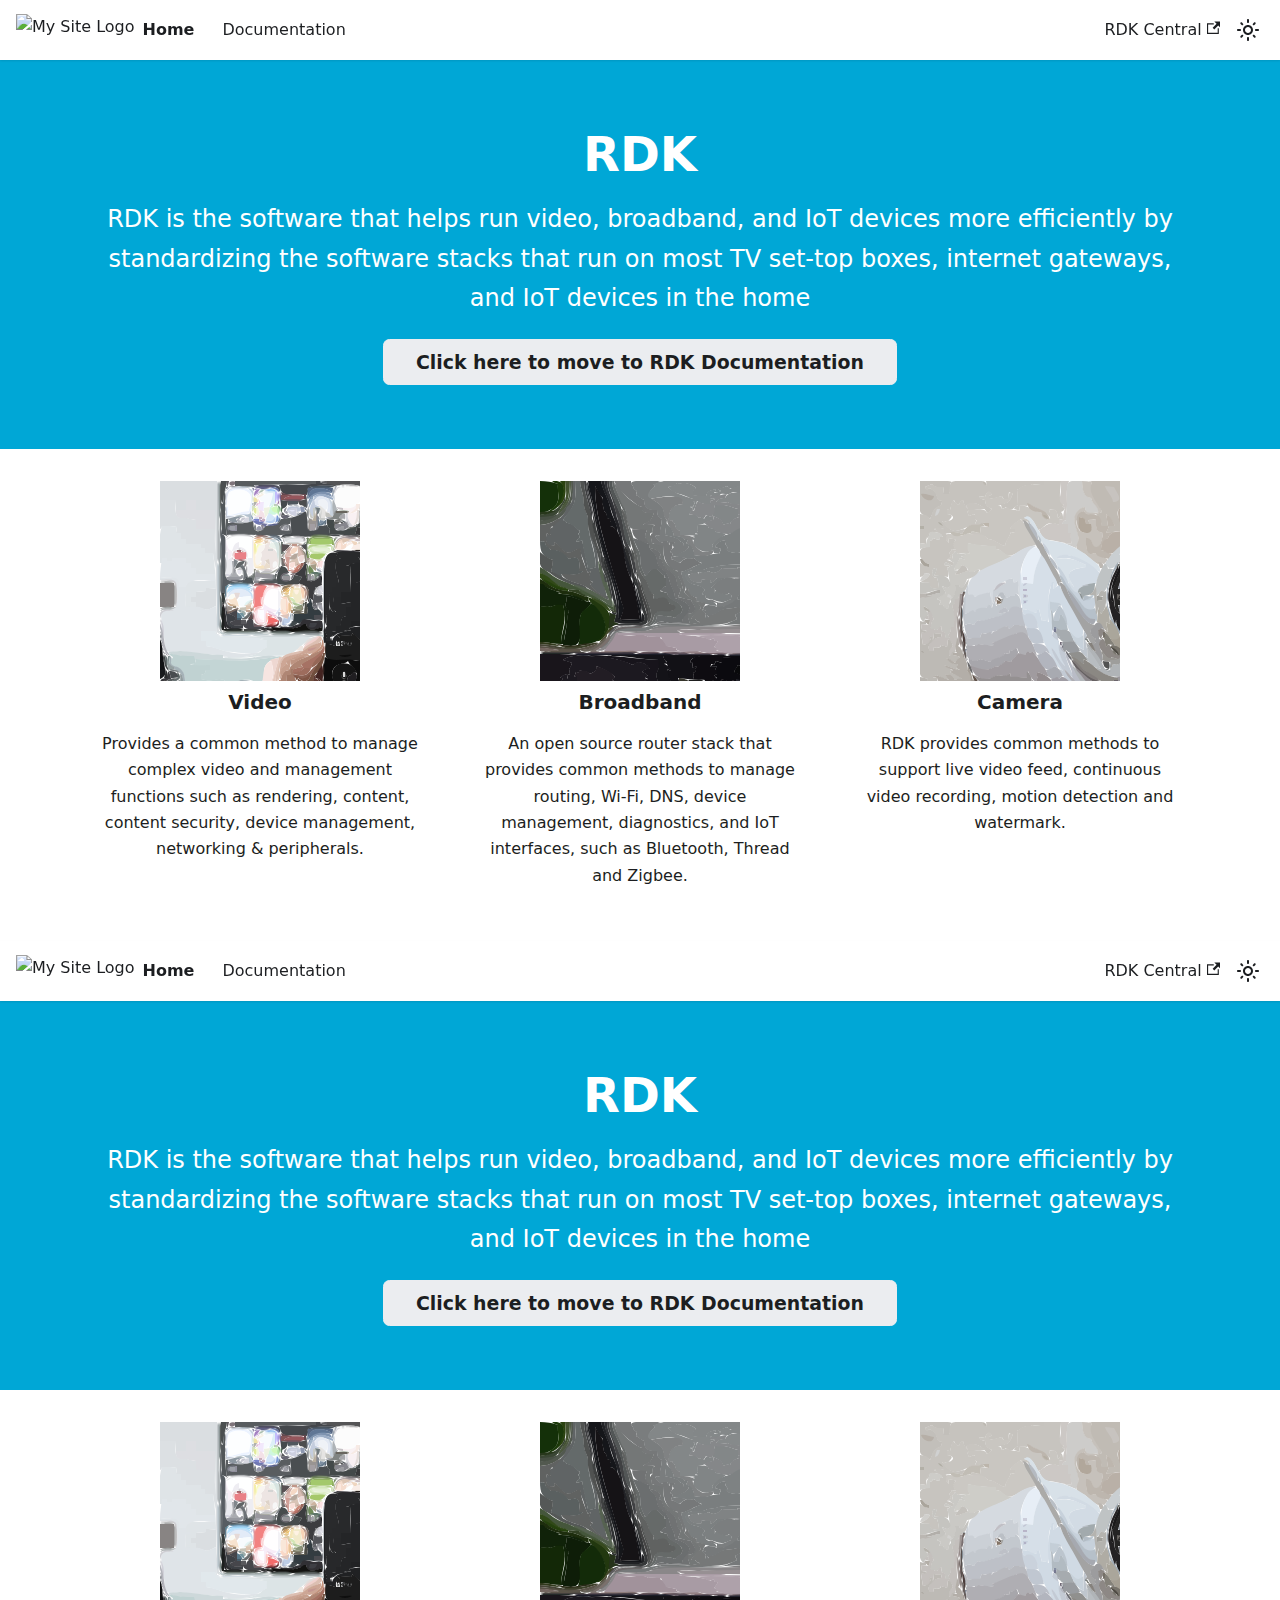
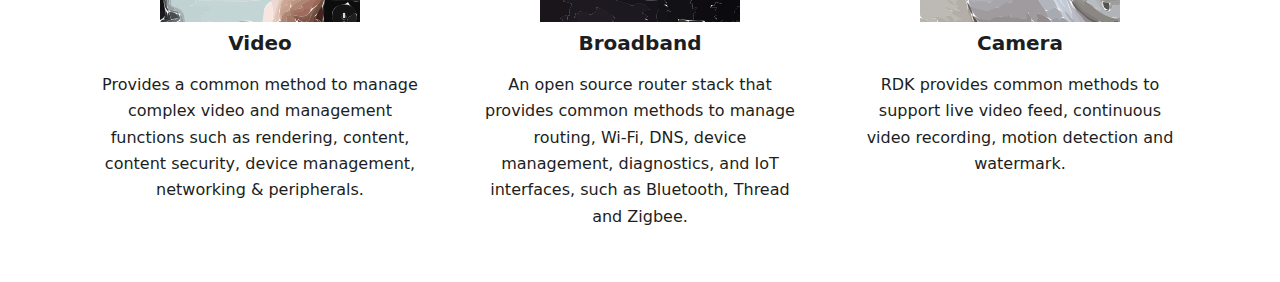
==== index.html @ 4320b41a "first commit" ====
<!doctype html>
<html lang="en" dir="ltr" class="plugin-pages plugin-id-default" data-has-hydrated="false">
<head>
<meta charset="UTF-8">
<meta name="generator" content="Docusaurus v3.6.3">
<title data-rh="true">RDK Documentation | RDK</title><meta data-rh="true" name="viewport" content="width=device-width,initial-scale=1"><meta data-rh="true" name="twitter:card" content="summary_large_image"><meta data-rh="true" property="og:image" content="https://rdkcentral.com/img/docusaurus-social-card.jpg"><meta data-rh="true" name="twitter:image" content="https://rdkcentral.com/img/docusaurus-social-card.jpg"><meta data-rh="true" property="og:url" content="https://rdkcentral.com/"><meta data-rh="true" property="og:locale" content="en"><meta data-rh="true" name="docusaurus_locale" content="en"><meta data-rh="true" name="docusaurus_tag" content="default"><meta data-rh="true" name="docsearch:language" content="en"><meta data-rh="true" name="docsearch:docusaurus_tag" content="default"><meta data-rh="true" property="og:title" content="RDK Documentation | RDK"><meta data-rh="true" name="description" content="Description will go into a meta tag in &lt;head /&gt;"><meta data-rh="true" property="og:description" content="Description will go into a meta tag in &lt;head /&gt;"><link data-rh="true" rel="icon" href="/img/favicon.ico"><link data-rh="true" rel="canonical" href="https://rdkcentral.com/"><link data-rh="true" rel="alternate" href="https://rdkcentral.com/" hreflang="en"><link data-rh="true" rel="alternate" href="https://rdkcentral.com/" hreflang="x-default"><script data-rh="true">function insertBanner(){var n=document.createElement("div");n.id="__docusaurus-base-url-issue-banner-container";n.innerHTML='\n<div id="__docusaurus-base-url-issue-banner" style="border: thick solid red; background-color: rgb(255, 230, 179); margin: 20px; padding: 20px; font-size: 20px;">\n   <p style="font-weight: bold; font-size: 30px;">Your Docusaurus site did not load properly.</p>\n   <p>A very common reason is a wrong site <a href="https://docusaurus.io/docs/docusaurus.config.js/#baseUrl" style="font-weight: bold;">baseUrl configuration</a>.</p>\n   <p>Current configured baseUrl = <span style="font-weight: bold; color: red;">/</span>  (default value)</p>\n   <p>We suggest trying baseUrl = <span id="__docusaurus-base-url-issue-banner-suggestion-container" style="font-weight: bold; color: green;"></span></p>\n</div>\n',document.body.prepend(n);var e=document.getElementById("__docusaurus-base-url-issue-banner-suggestion-container"),s=window.location.pathname,o="/"===s.substr(-1)?s:s+"/";e.innerHTML=o}document.addEventListener("DOMContentLoaded",(function(){void 0===window.docusaurus&&insertBanner()}))</script><link rel="stylesheet" href="/assets/css/styles.185e0e05.css">
<script src="/assets/js/runtime~main.bb9e581c.js" defer="defer"></script>
<script src="/assets/js/main.9b989522.js" defer="defer"></script>
</head>
<body class="navigation-with-keyboard">
<script>!function(){function t(t){document.documentElement.setAttribute("data-theme",t)}var e=function(){try{return new URLSearchParams(window.location.search).get("docusaurus-theme")}catch(t){}}()||function(){try{return window.localStorage.getItem("theme")}catch(t){}}();t(null!==e?e:"light")}(),function(){try{const n=new URLSearchParams(window.location.search).entries();for(var[t,e]of n)if(t.startsWith("docusaurus-data-")){var a=t.replace("docusaurus-data-","data-");document.documentElement.setAttribute(a,e)}}catch(t){}}()</script><div id="__docusaurus"><div role="region" aria-label="Skip to main content"><a class="skipToContent_fXgn" href="#__docusaurus_skipToContent_fallback">Skip to main content</a></div><nav aria-label="Main" class="navbar navbar--fixed-top"><div class="navbar__inner"><div class="navbar__items"><button aria-label="Toggle navigation bar" aria-expanded="false" class="navbar__toggle clean-btn" type="button"><svg width="30" height="30" viewBox="0 0 30 30" aria-hidden="true"><path stroke="currentColor" stroke-linecap="round" stroke-miterlimit="10" stroke-width="2" d="M4 7h22M4 15h22M4 23h22"></path></svg></button><a class="navbar__brand" href="/"><div class="navbar__logo"><img src="/img/favicon.ico" alt="My Site Logo" class="themedComponent_mlkZ themedComponent--light_NVdE"><img src="/img/favicon.ico" alt="My Site Logo" class="themedComponent_mlkZ themedComponent--dark_xIcU"></div><b class="navbar__title text--truncate">Home</b></a><a class="navbar__item navbar__link" href="/docs/RDK V/Architecture">Documentation</a></div><div class="navbar__items navbar__items--right"><a href="https://rdkcentral.com" target="_blank" rel="noopener noreferrer" class="navbar__item navbar__link">RDK Central<svg width="13.5" height="13.5" aria-hidden="true" viewBox="0 0 24 24" class="iconExternalLink_nPIU"><path fill="currentColor" d="M21 13v10h-21v-19h12v2h-10v15h17v-8h2zm3-12h-10.988l4.035 4-6.977 7.07 2.828 2.828 6.977-7.07 4.125 4.172v-11z"></path></svg></a><div class="toggle_vylO colorModeToggle_DEke"><button class="clean-btn toggleButton_gllP toggleButtonDisabled_aARS" type="button" disabled="" title="Switch between dark and light mode (currently light mode)" aria-label="Switch between dark and light mode (currently light mode)" aria-live="polite" aria-pressed="false"><svg viewBox="0 0 24 24" width="24" height="24" class="lightToggleIcon_pyhR"><path fill="currentColor" d="M12,9c1.65,0,3,1.35,3,3s-1.35,3-3,3s-3-1.35-3-3S10.35,9,12,9 M12,7c-2.76,0-5,2.24-5,5s2.24,5,5,5s5-2.24,5-5 S14.76,7,12,7L12,7z M2,13l2,0c0.55,0,1-0.45,1-1s-0.45-1-1-1l-2,0c-0.55,0-1,0.45-1,1S1.45,13,2,13z M20,13l2,0c0.55,0,1-0.45,1-1 s-0.45-1-1-1l-2,0c-0.55,0-1,0.45-1,1S19.45,13,20,13z M11,2v2c0,0.55,0.45,1,1,1s1-0.45,1-1V2c0-0.55-0.45-1-1-1S11,1.45,11,2z M11,20v2c0,0.55,0.45,1,1,1s1-0.45,1-1v-2c0-0.55-0.45-1-1-1C11.45,19,11,19.45,11,20z M5.99,4.58c-0.39-0.39-1.03-0.39-1.41,0 c-0.39,0.39-0.39,1.03,0,1.41l1.06,1.06c0.39,0.39,1.03,0.39,1.41,0s0.39-1.03,0-1.41L5.99,4.58z M18.36,16.95 c-0.39-0.39-1.03-0.39-1.41,0c-0.39,0.39-0.39,1.03,0,1.41l1.06,1.06c0.39,0.39,1.03,0.39,1.41,0c0.39-0.39,0.39-1.03,0-1.41 L18.36,16.95z M19.42,5.99c0.39-0.39,0.39-1.03,0-1.41c-0.39-0.39-1.03-0.39-1.41,0l-1.06,1.06c-0.39,0.39-0.39,1.03,0,1.41 s1.03,0.39,1.41,0L19.42,5.99z M7.05,18.36c0.39-0.39,0.39-1.03,0-1.41c-0.39-0.39-1.03-0.39-1.41,0l-1.06,1.06 c-0.39,0.39-0.39,1.03,0,1.41s1.03,0.39,1.41,0L7.05,18.36z"></path></svg><svg viewBox="0 0 24 24" width="24" height="24" class="darkToggleIcon_wfgR"><path fill="currentColor" d="M9.37,5.51C9.19,6.15,9.1,6.82,9.1,7.5c0,4.08,3.32,7.4,7.4,7.4c0.68,0,1.35-0.09,1.99-0.27C17.45,17.19,14.93,19,12,19 c-3.86,0-7-3.14-7-7C5,9.07,6.81,6.55,9.37,5.51z M12,3c-4.97,0-9,4.03-9,9s4.03,9,9,9s9-4.03,9-9c0-0.46-0.04-0.92-0.1-1.36 c-0.98,1.37-2.58,2.26-4.4,2.26c-2.98,0-5.4-2.42-5.4-5.4c0-1.81,0.89-3.42,2.26-4.4C12.92,3.04,12.46,3,12,3L12,3z"></path></svg></button></div><div class="navbarSearchContainer_Bca1"></div></div></div><div role="presentation" class="navbar-sidebar__backdrop"></div></nav><div id="__docusaurus_skipToContent_fallback" class="main-wrapper mainWrapper_z2l0"><header class="hero hero--primary heroBanner_qdFl"><div class="container"><h1 class="hero__title">RDK</h1><p class="hero__subtitle">RDK is the software that helps run video, broadband, and IoT devices more efficiently by standardizing the software stacks that run on most TV set-top boxes, internet gateways, and IoT devices in the home</p><div class="buttons_AeoN"><a class="button button--secondary button--lg" href="/docs/intro">Click here to move to RDK Documentation</a></div></div></header><main><section class="features_t9lD"><div class="container"><div class="row"><div class="col col--4"><div class="text--center"><svg xmlns="http://www.w3.org/2000/svg" width="410" height="307" class="featureSvg_GfXr" role="img"><path d="M0 0v19h16v10h10V19h10v10h19l1 79c-3.35-.99-6.514-.998-10-1v3l-10 1v5h-5v5h5v5c3.936.126 7.244 2.714 10.95 2.713 3.04-.001 6.331-2.497 9.05-3.713 0 6.966-.375 14.047.028 21 .196 3.39.479 6.255 3.972 7-5.438-17.254-3-36.924-3-55V0z" style="fill:#dadee1;stroke:none"></path><path d="M57 0v81c2.292-5.463 1-13.113 1-19V21c0-6.42 1.497-15.049-1-21" style="fill:#c2c7ca;stroke:none"></path><path d="M58 0c0 37.375 1 74.608 1 112v27c0 4.903-.69 9.386 3 13-3.982-12.762-2-27.704-2-41 0-26.03.176-52.044-.96-78-.432-9.844 2.778-23.901-1.04-33" style="fill:#a3abae;stroke:none"></path><path d="M59 0v38c3.105-7.4 1-18.993 1-27 0-3.702.441-7.565-1-11" style="fill:#8b9595;stroke:none"></path><path d="M60 0v29c1.328-3.166 1-6.581 1-10 0-5.887 1.292-13.538-1-19" style="fill:#5f6362;stroke:none"></path><path d="M61 0c0 7.433-1.115 15.845 1 23 1.901-3.576 1.526-7.128 2.273-11C65.09 7.765 66.893 4.431 67 0z" style="fill:#4a4e4f;stroke:none"></path><path d="M67 0v6c1.282-1.97 1.573-3.655 2-6z" style="fill:#5c585e;stroke:none"></path><path d="M76 1c-.974-.277-2.072-.808-3.141-.78-6.882.171-2.496 7.011 1.956 3.336.692-.572.904-1.858 1.185-2.556" style="fill:#7e747b;stroke:none"></path><path d="M75 0v5c6.766 0 13.278.47 20 1l-1-2 62-1V0z" style="fill:#585c5f;stroke:none"></path><path d="M156 0v3c-6.061-.05-12.07.825-18 .737-6.581-.098-12.402-.962-19 .263 1.005 2.321 1.69 6.361 3.738 7.972 1.88 1.48 5.038 1.023 7.262 1.028 5.721.012 11.403-.333 17 1 .029-2.425-.282-5.52 1.603-7.397 1.877-1.868 4.975-1.586 7.397-1.602 6.287-.044 12.737-.457 19-.001V3c-5.57-.928-10.249.85-15-2l1-1z" style="fill:#44474c;stroke:none"></path><path d="M160 1c2.311 1.393 4.309 1.765 7 2V0c-2.528.052-4.582.278-7 1" style="fill:#5d5e62;stroke:none"></path><path d="M167 0v3c3.192.035 5.44.058 8 2 9.122-2.172 20.109-1.774 29 1-.895-2.042-1.536-3.828-2-6z" style="fill:#545456;stroke:none"></path><path d="M202 0v4c5.251-1.25 10.625-1.255 16-1-3.352-4.647-10.781-3-16-3" style="fill:#434345;stroke:none"></path><path d="M217 0c2.861 4.396 12.035 2.96 17 3V0z" style="fill:#4e4e50;stroke:none"></path><path d="M234 0v3h-31c1.393 4.466 1.996 8.318 2 13 7.241-.834 4.473-7.386 10.109-9.843C218.518 4.67 224.38 7.53 228 8l-1 7c3.074-2.685 1.206-7.638 5.148-9.972C235.564 3.005 241.189 4 245 4c14.2 0 26.366 5.201 40 8 .064-3.078.438-5.975 1-9-15.692 0-31.337-1.226-47 0V0z" style="fill:#323337;stroke:none"></path><path d="M239 0v3c15.231-.612 33.073-2.554 48 1V0z" style="fill:#47454a;stroke:none"></path><path d="M287 0v4h19c2.539-.006 5.555.67 6-2 6.001 1.114 11.917 1 18 1V0h-32v3c-3.902-.581-7.003-2.707-11-3" style="fill:#595959;stroke:none"></path><path d="M292 0c1.751 2.448 3.004 2.775 6 3V0z" style="fill:#49484d;stroke:none"></path><path d="M330 0v3h3V0z" style="fill:#494d50;stroke:none"></path><path d="M333 0v3c-7.103 0-13.955-.11-21-1 1.665 3.1 3.842 5.651 5 9 4.575-.578 9.588.107 14-.714 3.244-.604 6.391-3.218 9.682-1.102 2.594 1.667 2.299 5.13 2.317 7.816.045 6.444-1.418 10.927-2.999 17 1.965 2.052 2.574 3.194 3 6-8.789 2.066-18.334 3.672-27 0 4.372 6.744 15.412-.734 20.248 5.609 2.451 3.214-3.276 4.223-5.249 4.347-8.213.517-13.394-2.175-20.999-3.956-1.77 2.898-3.684 3.47-7 4 7.445 4.7 16.544 4.062 25 5.27 3.712.531 7.749.538 10.811 2.958 4.283 3.387 4.187 7.775 4.189 12.772.003 8.621-.052 20.642-11 21 1.889 3.568 2.38 5.993 2 10l10 1c0-9.82 1.986-19.23 2-29 .024-16.233.513-32.726-.019-48.985-.168-5.118-1.977-9.765-1.981-15.015l2 1c-.008-10.258-3.394-11-13-11" style="fill:#323335;stroke:none"></path><path d="M344 0c1.448 3.78 1.986 6.942 2 11l-2-1c.001 5.289 1.646 9.892 1.942 15.015.683 11.793-.763 24.181-.763 35.985 0 6.74 1.282 13.177.417 19.985-.726 5.722.215 18.896-4.596 22.015 2.935 9.406.783 17.462 1.022 26.985.104 4.138 1.856 7.839 1.978 12.015 3.681-8.2 1.942-21.499 0-30l4-1v29c1.769-4.215 1-9.464 1-14V0z" style="fill:#2e2e2c;stroke:none"></path><path d="M349 0v101c2.701-6.436 1-16.049 1-23V26c0-7.744 2.004-18.84-1-26" style="fill:#40423f;stroke:none"></path><path d="M350 0v116c3.105-7.399 1-18.993 1-27V30c0-8.797 2.407-21.882-1-30" style="fill:#626763;stroke:none"></path><path d="M351 0v140c1.552-3.699 1-8.017 1-12V13c0-4.26.661-9.041-1-13" style="fill:#7d837f;stroke:none"></path><path d="M352 0v19c2.02-4.813 2.02-14.187 0-19" style="fill:#a6a8a7;stroke:none"></path><path d="M353 0v19c2.02-4.813 2.02-14.187 0-19" style="fill:#b5b7b6;stroke:none"></path><path d="M354 0c0 4.909-1.214 13.32 2.164 17.397 1.564 1.887 4.646 1.682 6.837 2.196C368.582 20.905 374.36 23.61 380 24v5h5v5h5v5h20V22c-5.726 1.605-9.339.375-15 0v-5c-9.586-.007-19.953-1.948-29-4.946-2.829-.937-7.194-.454-9.397-2.657C354.301 7.094 355.198 2.854 354 0" style="fill:#c7c7c5;stroke:none"></path><path d="M355 0c0 2.704-.768 7.128 1.028 9.397 1.783 2.252 6.411 1.808 8.972 2.657 9.409 3.118 20.035 4.945 30 4.946v5c4.179.532 8.611 3.081 12.682.566 2.335-1.442 2.267-4.119 2.313-6.567C410.096 10.67 410 5.33 410 0z" style="fill:#cbcdcc;stroke:none"></path><path d="M94 4c8.654 3.632 20.86-3.462 26 7 1.767-4.706-1.567-6.739-6.001-6.985C107.253 3.641 100.744 3.995 94 4" style="fill:#4b4e5c;stroke:none"></path><path d="M147 14c.859-1.961.997-4.714 2.603-6.258C151.736 5.69 155.284 6.015 158 6c5.554-.03 11.581.916 17-.001-4.991-2.85-14.235-1.039-20-1-1.993.014-4.717-.3-6.397 1.028-2.168 1.715-1.594 5.548-1.603 7.972" style="fill:#464f59;stroke:none"></path><path d="M176 4c1.769.779 3.036.912 5 1-1.769-.779-3.036-.912-5-1" style="fill:#a0a2a1;stroke:none"></path><path d="M181 4c1.506.683 2.315.826 4 1-1.506-.683-2.315-.826-4-1" style="fill:#828284;stroke:none"></path><path d="M185 4c4.217 1.77 9.459 1 14 1-4.217-1.77-9.459-1-14-1" style="fill:#afafb1;stroke:none"></path><path d="M199.667 4.333c-.445.445.611.39.666.334.445-.445-.611-.39-.666-.334" style="fill:#999;stroke:none"></path><path d="M229 16c1.149-2.731.61-6.319 2.603-8.682C233.686 4.849 237.07 5.02 240 5c5.754-.04 11.329-.054 17 .999-3.556-4.07-14.84-2.092-20-1.995-2.16.04-4.742-.057-6.397 1.598C228.179 8.028 229 12.887 229 16" style="fill:#78726c;stroke:none"></path><path d="M285 7c1.457-1.103 1.897-1.543 3-3-2.124.9-2.101.876-3 3" style="fill:#828783;stroke:none"></path><path d="M288 4c6.445 2.704 16.032 1 23 1-6.445-2.704-16.032-1-23-1" style="fill:#c1c1bf;stroke:none"></path><path d="M311.667 4.333c-.445.445.611.39.666.334.445-.445-.611-.39-.666-.334" style="fill:#838383;stroke:none"></path><path d="M68 5c3.432 1.44 7.3 1 11 1-3.432-1.44-7.3-1-11-1" style="fill:#9c989f;stroke:none"></path><path d="M79 5c3.698 1.552 8.017 1 12 1-3.698-1.552-8.017-1-12-1" style="fill:#80888f;stroke:none"></path><path d="M93 6c6.629 2.039 16.867 0 24 0-6.352-2.665-17.375-1.577-24 0" style="fill:#56506a;stroke:none"></path><path d="M175 5c-.81 2.729-.979 5.15-1 8l3-8z" style="fill:#adb0b8;stroke:none"></path><path d="M175 13c1.702-3.218 2.64-5.31 6-7-4.944-1.572-5.869 2.972-6 7" style="fill:#dbdae0;stroke:none"></path><path d="M181 5c1.506.683 2.315.826 4 1-1.506-.683-2.315-.826-4-1" style="fill:#b7b7b9;stroke:none"></path><path d="M185 5c4.217 1.77 9.459 1 14 1-4.217-1.77-9.459-1-14-1" style="fill:#d6d2d2;stroke:none"></path><path d="M199 5c.98 1.783.908 1.594 3 2v5c1.417-3.499.596-5.807-3-7" style="fill:#c8c9c4;stroke:none"></path><path d="M214 5c1.769.779 3.036.912 5 1-1.769-.779-3.036-.912-5-1" style="fill:#64676b;stroke:none"></path><path d="M230 16c1.03-2.427.835-5.593 2.603-7.682C236.586 3.614 249.387 6 255 6c-4.912-2.061-11.704-1.095-17-.995-2.16.04-4.741-.057-6.397 1.598-2.254 2.254-1.601 6.504-1.603 9.397" style="fill:#aaa39b;stroke:none"></path><path d="M288 15c-.366-2.105-1.151-4.7.067-6.684 1.444-2.351 4.517-2.266 6.933-2.311 5.329-.1 10.67-.005 16-.005-5.066-2.126-16.52-2.265-21.852-.682-4.207 1.249-3.844 7.327-1.148 9.682" style="fill:#eaeae8;stroke:none"></path><path d="M311 5c1.341 1.274 2.403 2.04 4 3-1.226-2.035-1.703-2.326-4-3" style="fill:#bcbcba;stroke:none"></path><path d="M66 6v2c1.635-.545 1.455-.365 2-2z" style="fill:#7f848e;stroke:none"></path><path d="M66 10c1.753-1.33 2.67-2.247 4-4-2.249 1.154-2.847 1.751-4 4" style="fill:#b1b6c2;stroke:none"></path><path d="M70 6c5.959 2.5 14.564 1 21 1-5.959-2.5-14.564-1-21-1" style="fill:#bcc5ce;stroke:none"></path><path d="M91.667 6.333c-.445.445.61.39.666.334.445-.445-.61-.39-.666-.334" style="fill:#7f8592;stroke:none"></path><path d="M96 6c4.265 2.555 9.34 2.378 14 1-4.217-1.77-9.459-1-14-1" style="fill:#605f84;stroke:none"></path><path d="M110 6c3.413 1.576 6.304 2.171 9 5 1.14-4.95-5.51-4.961-9-5" style="fill:#64719a;stroke:none"></path><path d="M150 6c6.202 2.603 15.298 1 22 1-6.202-2.603-15.298-1-22-1" style="fill:#4d5c6d;stroke:none"></path><path d="M196 27v-4c6.489-.954 8.994-11.705 3.436-15.821-3.869-2.866-14.88-1.483-19.377-.615-5.84 1.127-7.066 14.945-3.317 18.694C180.477 28.992 191.107 27 196 27" style="fill:#fcfcfc;stroke:none"></path><path d="M181 6c1.506.683 2.315.826 4 1-1.506-.683-2.315-.826-4-1" style="fill:#dedede;stroke:none"></path><path d="M203 6v7c1.059-2.534 1.059-4.466 0-7" style="fill:#999894;stroke:none"></path><path d="M204 6v7c1.059-2.534 1.059-4.466 0-7" style="fill:#575654;stroke:none"></path><path d="m213 6 1 7h5l1-7z" style="fill:#74797f;stroke:none"></path><path d="M233 17c-3.004-13.273 13.409-10 22-10-4.62-1.939-16.158-2.446-20.852-.397-3.993 1.744-4.02 7.888-1.148 10.397" style="fill:#d2c8be;stroke:none"></path><path d="M255.667 6.333c-.445.445.611.39.666.334.445-.445-.611-.39-.666-.334" style="fill:#9e938c;stroke:none"></path><path d="M257 6c1.317 3.437 1.959 6.3 2 10 1.551-3.698 1.515-7.721-2-10" style="fill:#7d7f94;stroke:none"></path><path d="M259 6c3.685 1.55 8.086 1.779 12 3-3.409-3.481-7.356-3-12-3" style="fill:#41495d;stroke:none"></path><path d="M314 17c0-2.819.915-7.977-1.603-9.972-3.633-2.877-13.948-1.107-18.396-1.023-1.962.037-4.619-.15-5.969 1.598-4.604 5.96 4.577 7.366 7.968 8.142 2.352.539 4.575 1.097 7 1.215 3.654.177 7.342.04 11 .04" style="fill:#fff;stroke:none"></path><path d="M315 6v8c1.161-2.77 1.161-5.23 0-8" style="fill:#888785;stroke:none"></path><path d="M66 25c2.297-4.32.638-9.816 3.028-13.852C72.127 5.915 82.845 8 88 8c-4.072-1.708-17.147-2.912-19.972 1.318C65.676 12.84 66.086 20.822 66 25" style="fill:#dfe4f0;stroke:none"></path><path d="M88 7c2.24 2.625 4.126 4.615 5 8 1.636-4.33-.664-7.264-5-8" style="fill:#c7d3e0;stroke:none"></path><path d="M92 7c.684 1.58.805 1.777 2 3V7z" style="fill:#8f90aa;stroke:none"></path><path d="m94 9 5-1c-2.3-.916-3.377-.88-5 1" style="fill:#7760a5;stroke:none"></path><path d="M109 7c2.332.985 4.457.981 7 1-2.332-.985-4.457-.981-7-1" style="fill:#8093c8;stroke:none"></path><path d="m148 7-1 12c1.609-2.867 2.091-7.128 4.56-9.397C155.93 5.59 169.159 7.138 172 12c.779-1.77.912-3.036 1-5z" style="fill:#566682;stroke:none"></path><path d="m173 7-1 10c1.704-3.204 2.389-6.593 1-10" style="fill:#6f7d8f;stroke:none"></path><path d="M201 7v4c.71-1.76.71-2.24 0-4" style="fill:#e2e3de;stroke:none"></path><path d="M212 7c-.745 2.98-1.126 5.567-3 8 2.587 1.065 4.321.781 7 0-1.275-2.709-2.39-5.488-4-8" style="fill:#42565d;stroke:none"></path><path d="m220 7-1 6h-4c2.057 1.582 3.387 1.826 6 2-.007-2.835.098-5.387-1-8" style="fill:#5d6b6f;stroke:none"></path><path d="M221 7c.501 2.686.883 5.27 1 8 2.469.426 4.645 1.132 7 2-.768-1.314-.686-1.232-2-2 .572-2.377.89-4.558 1-7z" style="fill:#3c444d;stroke:none"></path><path d="M234 7c6.584 2.763 14.949.321 22 2-3.804-4.354-16.439-2-22-2" style="fill:#dcd2c8;stroke:none"></path><path d="M256 7c.713 3.896.713 7.104 0 11 2.589-3.418 2.589-7.582 0-11" style="fill:#cdbfbf;stroke:none"></path><path d="M260 9c2.686-.5 5.27-.883 8-1-2.92-1.223-5.837-1.476-8 1" style="fill:#495974;stroke:none"></path><path d="M285 7v12c1.512-3.604 1.512-8.396 0-12" style="fill:#a6a9b5;stroke:none"></path><path d="M65 8v3c.696-1.554.696-1.446 0-3" style="fill:#747a86;stroke:none"></path><path d="M68 12c6.343-3.49 20.428-5.906 22.692 4.09C91.704 20.557 89.132 25.456 89 30c-7.662 0-13.64 3.526-21 4 1.15-3.828 1.939-6.002-1-9v10c5.567-.004 10.537-1.428 16-1.907 2.754-.242 5.898.193 7.682-2.41C92.811 27.574 92.006 22.556 92 19c-.005-2.94.518-7.088-1.742-9.397C88.424 7.731 85.39 8.017 83 8.001 77.537 7.963 70.98 6.597 68 12" style="fill:#ecf3ff;stroke:none"></path><path d="M94 15c2.495-2.086 4.387-4.177 6-7-4.783.55-5.844 2.317-6 7" style="fill:#a582c2;stroke:none"></path><path d="M100 8c2.332.985 4.457.981 7 1-2.332-.985-4.457-.981-7-1" style="fill:#8796ae;stroke:none"></path><path d="M104 9c3.823 1.493 8.808 1.028 13 2-3.125-4.333-8.303-2.872-13-2" style="fill:#97bdee;stroke:none"></path><path d="M116 8c.684 1.58.805 1.777 2 3-.684-1.58-.805-1.777-2-3" style="fill:#9c9bdd;stroke:none"></path><path d="M148 18c7.985-7.26 13.706-8.353 24-6-1.839-5.23-16.137-6.103-20.44-2.972-2.522 1.835-3.078 6.14-3.56 8.972" style="fill:#5f7695;stroke:none"></path><path d="M215 11c2.297-.674 2.774-.965 4-3-2.739.21-3.422.303-4 3" style="fill:#8c959e;stroke:none"></path><path d="M233 8c.16 4.916 1.377 7.125 6 9l-3 5c5.737-1.348 15.334-4.627 18.397 3.055 1.176 2.95.603 6.828.603 9.945h-22v-5h-2v6l26 1c-.23-5.347-1.211-10.638-1.406-16-.102-2.83.918-6.132-.197-8.838-.94-2.282-2.321-2.195-4.397-2.162 1.543 1.267 2.048 1.49 4 2-3.624 5.974-12.751 3-19 3l1-6h12c-4.724-1.982-10.91-1-16-1" style="fill:#f7eae3;stroke:none"></path><path d="M249 8c3.97 2.101 6.262 3.277 7 8 2.513-6.036-1.583-7.869-7-8" style="fill:#e9e0d7;stroke:none"></path><path d="M258 8v8c1.161-2.77 1.161-5.23 0-8" style="fill:#a9a2a8;stroke:none"></path><path d="M258 23c4.182-6.337 1.548-13.48 11-14-9.195-3.821-10.924 7.153-11 14" style="fill:#627899;stroke:none"></path><path d="M314 8v9c1.256-2.994 1.256-6.006 0-9" style="fill:#d6d5d3;stroke:none"></path><path d="M316 8v10c5.753-4.755 6.343-6.792 14-5-2.53-5.7-9.869-.837-14-5" style="fill:#444240;stroke:none"></path><path d="M334 8c1.969 1.063 3.798 1.532 6 2-2.057-1.582-3.388-1.826-6-2" style="fill:#624446;stroke:none"></path><path d="M339 8c4.55 6.735 2.326 13.403 2 21h2c0-6.089 2.66-18.323-4-21" style="fill:#42383f;stroke:none"></path><path d="m64 9-1 14-2-1c0 10.426.182 20.63 1 31l5 2c-1.723-9.283-2-19.558-2-29 0-5.35 1.085-12.03-1-17" style="fill:#515659;stroke:none"></path><path d="M68 34c7.382-.214 13.423-3.994 21-4 .33-5.18 3.785-11.513 1.062-16.52-3.04-5.59-17.627-7.067-21.034-1.332C65.22 18.558 69.187 27.164 68 34" style="fill:#fdfeff;stroke:none"></path><path d="M99 12c2.543-.526 3.535-.878 5-3-2.993.064-4.346-.054-5 3" style="fill:#aec1b2;stroke:none"></path><path d="M109 9c1.769.779 3.036.912 5 1-1.769-.779-3.036-.912-5-1" style="fill:#acd5f4;stroke:none"></path><path d="M118.333 9.667c-.055.055-.111 1.11.334.666.055-.055.111-1.11-.334-.666" style="fill:#887dbf;stroke:none"></path><path d="M221 9c.069 5.793 1.481 7.365 7 9-1.666-2.38-3.123-2.682-6-3-.047-2.253-.126-3.948-1-6" style="fill:#565860;stroke:none"></path><path d="M232 9c.047 3.935-.046 6.657 4 8-2.006 4.622-3.939 7.818-4 13l7-13c-3.656-2.177-5.063-4.34-7-8" style="fill:#e8dccb;stroke:none"></path><path d="m237 9-1 6c6.178 0 16.289 3.904 19-3-2.113-.738-2.707-.808-3-3z" style="fill:#fbf8e9;stroke:none"></path><path d="M261 14c.685-1.248.749-1.548 1-3 2.427-.04 4.6-.551 7-1-4.097-1.668-7.231-.429-8 4" style="fill:#7796b4;stroke:none"></path><path d="M269.667 9.333c-.445.445.611.39.666.334.445-.445-.611-.39-.666-.334" style="fill:#5e6d81;stroke:none"></path><path d="M333 9c5.17 3.002 6.927 4.787 7 11 1.327-3.163 1-6.586 1-10-2.686-.5-5.27-.883-8-1" style="fill:#875749;stroke:none"></path><path d="M66 10v9c1.256-2.994 1.256-6.006 0-9" style="fill:#d3d7e2;stroke:none"></path><path d="M104 10c3.163 1.327 6.586 1 10 1-3.163-1.327-6.586-1-10-1" style="fill:#cae4f4;stroke:none"></path><path d="M159 10c2.613 1.098 5.164.993 8 1-2.613-1.098-5.165-.993-8-1" style="fill:#6d87a5;stroke:none"></path><path d="M260 22c3.077-3.98 4.335-8.656 9-11-5.823-1.851-8.351 6.45-9 11" style="fill:#86b0e0;stroke:none"></path><path d="M269 10c1.223 1.195 1.42 1.316 3 2-.98-1.783-.908-1.594-3-2" style="fill:#97a8c2;stroke:none"></path><path d="M272 10c3.171 1.9 6.354 1.97 10 2-3.04-2.303-6.268-1.997-10-2" style="fill:#45485a;stroke:none"></path><path d="M332 10c1.769.779 3.036.912 5 1-1.769-.779-3.036-.912-5-1" style="fill:#b08e73;stroke:none"></path><path d="M341 10v14c1.667-3.972 1.667-10.028 0-14" style="fill:#59403f;stroke:none"></path><path d="M65 11v9c1.256-2.994 1.256-6.006 0-9" style="fill:#9599a2;stroke:none"></path><path d="M92 11v11c1.43-3.41 1.43-7.59 0-11" style="fill:#e3ecdc;stroke:none"></path><path d="M96 14c1.457-1.103 1.897-1.543 3-3-2.124.9-2.1.876-3 3" style="fill:#b895d2;stroke:none"></path><path d="M100 12c1.809.574 2.069.465 4 0-1.659-.406-2.242-.309-4 0" style="fill:#d9dcc1;stroke:none"></path><path d="M103 12c3.16.972 6.667.069 10 0l-4 14c1.994-1.334 3.721-2.255 6-3V11c-4.113 0-8.04-.17-12 1" style="fill:#ddeff7;stroke:none"></path><path d="M115 11v12c2.461-3.603 2-7.757 2-12z" style="fill:#c2bcfb;stroke:none"></path><path d="M117 11v10a12.89 12.89 0 0 0 0-10" style="fill:#b4a9f2;stroke:none"></path><path d="M118 11v10a12.89 12.89 0 0 0 0-10" style="fill:#a698de;stroke:none"></path><path d="M119 11v8c1.161-2.77 1.161-5.23 0-8" style="fill:#9781ba;stroke:none"></path><path d="M120 11v11c1.431-3.41 1.431-7.59 0-11" style="fill:#6c5b7d;stroke:none"></path><path d="m121 11 1 4c7.121-1.695 14.717-1 22-1v4h2v-5c-7.763 0-18.049 1.866-25-2" style="fill:#63474e;stroke:none"></path><path d="M148 24c1.243-2.195 2.019-4.729 3.652-6.696 5.531-6.662 13.582-4.06 20.348-1.304-.987-5.682-6.096-5.183-11-4.96-8.329.378-12.8 4.666-13 12.96" style="fill:#7d92af;stroke:none"></path><path d="m262 11-1 6c1.654-2.177 1.994-3.425 1-6" style="fill:#749ed3;stroke:none"></path><path d="M261 21c4.102-2.278 5.282-6.67 9-9-5.317-1.69-7.4 4.945-9 9" style="fill:#a8c3f0;stroke:none"></path><path d="M272 11c1.248.685 1.548.749 3 1-1.248-.685-1.548-.749-3-1" style="fill:#6f788f;stroke:none"></path><path d="M320 18c1.887-3.522 2.837-5.337 7-6-5.176-2.096-6.844 1.264-7 6" style="fill:#635852;stroke:none"></path><path d="M330 11v2c1.635-.545 1.455-.365 2-2z" style="fill:#9f9076;stroke:none"></path><path d="M332 11c5.858 4.34 4.541 8.648-1 13 4.56.946 10.103-7.195 6.969-11.258-1.371-1.778-3.985-1.632-5.969-1.742" style="fill:#f2cda7;stroke:none"></path><path d="M337.667 11.333c-.445.445.611.39.666.334.445-.445-.611-.39-.666-.334" style="fill:#ab7560;stroke:none"></path><path d="M97 15c1.457-1.103 1.897-1.543 3-3-2.124.9-2.1.876-3 3" style="fill:#d8c1d9;stroke:none"></path><path d="M99 16c.934 3.127 1.873 4.066 5 5l-2 7c8.509-2.067 9.99-8.05 11-16-5.526.05-8.993 2.074-14 4" style="fill:#f7fbfe;stroke:none"></path><path d="M202 12c-.014 4.058-.552 7.22-2 11 3.599-2.596 3.652-7.064 2-11" style="fill:#e3e0de;stroke:none"></path><path d="M267 12v6c4.053-1.428 4.096-4.63 0-6" style="fill:#c8dff8;stroke:none"></path><path d="M270 12c.137 3.56-.573 4.91-4 6-1.086 3.059-2.192 4.375-5 6 5.425 2.217 9.195-1.8 10-7 1.478.986 1.203 1 3 1l-1-3 6 1c-2.635-2.768-5.246-3.482-9-4" style="fill:#dfd9e7;stroke:none"></path><path d="M273.667 12.333c-.445.445.611.39.666.334.445-.445-.611-.39-.666-.334" style="fill:#979cb8;stroke:none"></path><path d="M275.667 12.333c-.445.445.611.39.666.334.445-.445-.611-.39-.666-.334" style="fill:#75839c;stroke:none"></path><path d="m277 12 8 4v-4z" style="fill:#6b6b77;stroke:none"></path><path d="M321 18c1.778-2.661 2.885-4.068 6-5-4.267-1.621-5.69 1.02-6 5" style="fill:#886c65;stroke:none"></path><path d="m330 15 5-2c-2.612-.873-3.547-.276-5 2" style="fill:#e7dbb9;stroke:none"></path><path d="M339 12v6c.951-2.285.951-3.715 0-6" style="fill:#bc876a;stroke:none"></path><path d="M354 12c0 6.987-.368 13.369 2 20h5c.139 4.172.746 6.072 5 7 .12 3.692.313 5.777 4 7 .094 8.465 4.054 15.536 7.116 23.17 1.12 2.792 1.029 5.947 1.884 8.83l4-1v5h2V48h-10c-.003-4.346.7-8.44-4-10-.481-4.926-1.002-13.71-7-9-.435-5.436-3.168-5.265-8-5-.034-4.137-.191-8.237-2-12" style="fill:#bfbfbd;stroke:none"></path><path d="M96 17c3.313-.574 5.973-1.246 8-4-3.666.246-5.995.822-8 4" style="fill:#f7f0e5;stroke:none"></path><path d="M153 17c6.951-3.803 12.926-.598 20 2 .644-2.106.906-3.795 1-6-.683 1.506-.826 2.315-1 4-5.437-3.822-16.006-7.243-20 0" style="fill:#9badc6;stroke:none"></path><path d="M174 13v9c1.256-2.994 1.256-6.006 0-9" style="fill:#d6dce3;stroke:none"></path><path d="M203 13v8c1.161-2.77 1.161-5.23 0-8" style="fill:#c7c7c2;stroke:none"></path><path d="M204 13v8c1.161-2.77 1.161-5.23 0-8" style="fill:#6e716c;stroke:none"></path><path d="M277 13c2.641 1.89 5.012 3.383 7 6 1.152-4.426-3.37-5.73-7-6" style="fill:#88879f;stroke:none"></path><path d="M322 17c1.666-1.255 3.099-2.159 5-3-2.988-.983-4.063.15-5 3" style="fill:#c09f91;stroke:none"></path><path d="M327 13c1.248.685 1.548.749 3 1-1.248-.685-1.548-.749-3-1" style="fill:#948377;stroke:none"></path><path d="M329 15c2.164.676 3.732.387 6 0l-1 7c2.241-2.818 2.815-5.43 3-9-2.972.19-5.26.834-8 2" style="fill:#faf4d7;stroke:none"></path><path d="M94 16c1.58-.684 1.777-.805 3-2-1.58.684-1.777.805-3 2" style="fill:#c5b5c1;stroke:none"></path><path d="M121 14v5h23c-5.715-2.398-13.831-1-20-1 4.281-4.367 14.002-2.876 20-3-6.734-2.826-15.781-.503-23-1" style="fill:#825256;stroke:none"></path><path d="M146 14c0 4.192.825 8.52-3 11 1.458 1.081 2.248 1.436 4 2 0-4.263.661-9.041-1-13" style="fill:#595e63;stroke:none"></path><path d="M151 22c3.725-2.988 6.071-6.237 11-7-5.588-2.251-9.109 2.136-11 7" style="fill:#b6c4d9;stroke:none"></path><path d="M278 14c1.45 1.608 2.051 2.064 4 3-1.229-1.87-1.868-2.223-4-3" style="fill:#9ea3c3;stroke:none"></path><path d="M315 14c.032 2.875-.208 5.075 2 7-.595-2.396-.991-4.767-2-7" style="fill:#9c888b;stroke:none"></path><path d="M324 14c2.052.874 3.747.953 6 1-2.052-.874-3.747-.953-6-1" style="fill:#cfbbac;stroke:none"></path><path d="M93 15v7c1.06-2.534 1.06-4.466 0-7" style="fill:#d8e1c1;stroke:none"></path><path d="M124 18h20v-3c-5.502.045-16.827-1.894-20 3" style="fill:#96565c;stroke:none"></path><path d="M155 24h4c-1.51-5.422 4.301-8.165 7.681-3.427 2.103 2.947.732 7.16.319 10.427l4 1c0-3.785 1.224-10.162-1.603-13.147-2.52-2.66-9.763-5.205-12.794-2.246-1.895 1.85-1.575 4.988-1.603 7.393" style="fill:#e2e8f3;stroke:none"></path><path d="M215 15c2.052.874 3.747.953 6 1-2.052-.874-3.747-.953-6-1" style="fill:#85878a;stroke:none"></path><path d="M273 15c1.608 4.46 4.706 6.304 9 8-.408-5.796-3.463-7.497-9-8" style="fill:#dae5f9;stroke:none"></path><path d="M286 15c0 6.74-.512 13.283 0 20 3.368-5.622 2-13.643 2-20z" style="fill:#d1d2dd;stroke:none"></path><path d="M288 15v13h4V17c6.402.81 16.091 4.993 21 0-8.513 0-16.572-1.977-25-2" style="fill:#e2dfda;stroke:none"></path><path d="M319 15c-1.55 1.715-2.244 2.823-3 5 2.335-1.412 3.62-2.235 3-5" style="fill:#6a4b42;stroke:none"></path><path d="M322 19c2.388-1.622 4.141-2.572 7-3-3.526-1.439-5.602-.478-7 3" style="fill:#f2d1c4;stroke:none"></path><path d="M327 26c1.743-3.168 3.435-3.731 7-4l1-7c-4.608.733-9.897 3.52-13.667 6.294-3.271 2.407-.123 4.303 2.526 4.647.975.127 2.192.048 3.141.059" style="fill:#f8f5ec;stroke:none"></path><path d="M94 16v5h4c-.508-3.013-1.16-3.873-4-5" style="fill:#eee3a6;stroke:none"></path><path d="M151 16v2h2v-2z" style="fill:#8ca2ba;stroke:none"></path><path d="M205 16c-.276 3.521-.872 6.551 0 10 1.442-3.392 1.326-6.168 4-9-1.506-.683-2.315-.826-4-1" style="fill:#474b50;stroke:none"></path><path d="M228 32c.501-2.686.883-5.27 1-8 .644 2.106.906 3.795 1 6 1.512-3.611.7-7.23 0-11-2.202 3.685-3.422 9.411-8.094 10.682C214.188 31.782 206.077 23.7 212 17c-5.562-1.25-5.645 11.363-2.482 14.092C213.19 34.26 223.296 32 228 32" style="fill:#65646b;stroke:none"></path><path d="m211 19 4-2c-2.308-.558-2.756.004-4 2" style="fill:#9a8d90;stroke:none"></path><path d="M215 16c2.022.882 4.958.986 6.574 2.602 4.537 4.536-4.341 7.966-7.574 8.398 5.144 2.153 16.564-3.169 10.396-9.258-2.297-2.267-6.458-1.734-9.396-1.742" style="fill:#a79d9c;stroke:none"></path><path d="m228 17 2 5c2.787-1.796 2.396-3.144 1-6-1.797 0-1.521.014-3 1" style="fill:#625c55;stroke:none"></path><path d="M321 21c3.754-.836 5.823-1.782 8-5-4.049.318-5.743 1.662-8 5" style="fill:#fdebdc;stroke:none"></path><path d="m98 17-1 5c1.88-1.623 1.916-2.7 1-5" style="fill:#fadbc6;stroke:none"></path><path d="M168 17c4.237 6.272 2.603 11.178 1 18h4c0-5.857 1.429-15.417-5-18" style="fill:#c9d3de;stroke:none"></path><path d="M213 27c1.175-3.232.722-6.646 2-10-4.452 2.455-4.174 5.815-2 10" style="fill:#b1a8a9;stroke:none"></path><path d="M214 27c1.727-.116 3.363-.136 4.981-.858.898-.4 1.927-.957 2.581-1.715 5.861-6.796-6.86-10.351-8.074-3.373-.326 1.87.284 4.088.512 5.946" style="fill:#dac8c6;stroke:none"></path><path d="M225 17c1.395 2.038 2.349 3.627 3 6 1.262-3.259.109-4.752-3-6" style="fill:#767176;stroke:none"></path><path d="M231 17c1.628 1.743 2.697 2.383 5 3-.654-3.054-2.007-2.936-5-3" style="fill:#beaf9c;stroke:none"></path><path d="M257 17c.026 3.122.276 5.96 1 9 .928-3.017.287-6.133-1-9" style="fill:#9b96a1;stroke:none"></path><path d="M260 25c3.965-1.844 5.537-3.913 7-8-3.678 1.787-5.881 4.038-7 8" style="fill:#cbd2ec;stroke:none"></path><path d="M271 17c-1.091 3.975-3.671 6.776-4 11 .683-1.506.826-2.315 1-4h4c.308-2.363.83-3.925 2-6z" style="fill:#ddc6da;stroke:none"></path><path d="M280 17c1.339 2.394 1.821 4.262 2 7h2v-7z" style="fill:#b2d0f8;stroke:none"></path><path d="M292 17c0 1.999-.049 4.006.015 6.004.402 12.489 10.662 5.27 16.985 1.996-.427-2.645-.821-3.46-3-5-3.667 3.462-8.212 3.111-13 4 .221-3.006.455-4.366 3-6-1.506-.683-2.315-.826-4-1" style="fill:#c1bcaf;stroke:none"></path><path d="M307 20c2.022 3.363.486 3.956-1 7 1.991-.849 2.778-1.267 4-3h2l2 6c1.714-2.974 1.828-7.18-2-8l3-5c-2.696 1.059-5.189 2.3-8 3" style="fill:#d2c2c5;stroke:none"></path><path d="M138 20c.802 4.805 3.566 4.947 8 5v-7c-2.695.845-5.194 1.657-8 2" style="fill:#4c4e4f;stroke:none"></path><path d="M150 18c-.724 3.04-.974 5.878-1 9 1.716-2.79 2.661-5.993 4-9z" style="fill:#a0b2c7;stroke:none"></path><path d="M154 18c-2.944 4.964-7.274 13.933-1 18 .021-5.843.58-9.276 7-10-1.75-1.255-2.857-1.614-5-2-.047-2.253-.126-3.948-1-6" style="fill:#c4cdde;stroke:none"></path><path d="M164 30c4.961-1.744 5.735-10.413-.188-11.717-3.083-.678-7.542.651-5.155 4.45 1.674 2.665 3.959 4.356 5.343 7.267" style="fill:#eff2f7;stroke:none"></path><path d="M173 18c-1.469 5.343-.001 11.43 0 17 1.266-2.712 1.802-4.866 4-7-1.147-3.395-2.248-6.881-4-10" style="fill:#aeb3b7;stroke:none"></path><path d="M206 18v8c-2.475 0-2.84 1.639-4 4 2.74 1.166 5.029 1.81 8 2-2.627-4.488-2.011-8.96-2-14z" style="fill:#595b67;stroke:none"></path><path d="m209 18 1 7c.985-2.331.981-4.457 1-7z" style="fill:#837d81;stroke:none"></path><path d="M215 24c.88-.049 2.191.025 3.102-.228 6.555-1.823.696-8.097-2.499-3.382-.656.968-.518 2.547-.603 3.61" style="fill:#f4e1dc;stroke:none"></path><path d="M255 18v4c.71-1.76.71-2.24 0-4" style="fill:#dcd0bc;stroke:none"></path><path d="M256 18v4c.71-1.76.71-2.24 0-4" style="fill:#b9b0a2;stroke:none"></path><path d="M293 18v6c4.874-.616 10.951.097 13-5-4.338-1.033-8.562-1-13-1" style="fill:#b2ab98;stroke:none"></path><path d="M317 19c1.943.622 2.949.436 5 0-1.943-.622-2.949-.436-5 0" style="fill:#c0a38b;stroke:none"></path><path d="M338 18v9c1.256-2.994 1.256-6.006 0-9" style="fill:#c98371;stroke:none"></path><path d="M339 18v9c1.256-2.994 1.256-6.006 0-9" style="fill:#a0695f;stroke:none"></path><path d="M0 19v29c1.783-.98 1.594-.908 2-3 5.081 0 10.03-.183 15 1l-1 6h5v6h5v5h15v4h4v5h8c.342 5.142 1.996 9.724 2 15 2.682-6.391.81-15.273.17-22-.534-5.605-.17-11.373-.17-17H36v-9c-2.785-.355-5.317-1.537-8.09-1.871-3.41-.412-8.623.94-10.882-2.447C14.54 30.955 16 23.317 16 19z" style="fill:#dce0e3;stroke:none"></path><path d="M26 19v10H16c.024 1.988-.311 4.724 1.028 6.398 1.393 1.742 3.98 1.547 5.973 1.598C27.545 37.112 31.535 38.703 36 39v9h19V29H36V19z" style="fill:#dddee2;stroke:none"></path><path d="M99 19v5h2c-.303-2.294-.578-3.212-2-5" style="fill:#efc7eb;stroke:none"></path><path d="M119 19c-.934 1.723-1.535 3.106-2 5 2.131-1.485 2.71-2.47 2-5" style="fill:#98749c;stroke:none"></path><path d="M121 19c-.556 3.475-.145 5.709 1 9 4.139-1.657 5.657-3.543 6-8z" style="fill:#454a4d;stroke:none"></path><path d="M123 19c5.715 2.398 13.831 1 20 1-5.715-2.398-13.831-1-20-1" style="fill:#6b5662;stroke:none"></path><path d="M147 19v8c1.161-2.77 1.161-5.23 0-8" style="fill:#727b84;stroke:none"></path><path d="M226 19c-1.048 7.028-6.352 9.691-13 10 7.88 3.307 14.396-1.922 15-10z" style="fill:#887d81;stroke:none"></path><path d="M272 19c-.083 6.991-4.09 7.563-7 13 4.11-1.746 8.649-3.03 13-4-1.248-.685-1.548-.749-3-1v-8z" style="fill:#b2a8b1;stroke:none"></path><path d="M284 19v10l-5-1c.796 3.716 3.637 3 7 3-.445-3.985-.011-7.987 0-12z" style="fill:#b7acca;stroke:none"></path><path d="M295 19c2.394 3.693 6.606 3.693 9 0z" style="fill:#968f7d;stroke:none"></path><path d="m313 19-1 1v2c2.364-.483 2.518-.636 3-3z" style="fill:#bcb0b0;stroke:none"></path><path d="M317 27h4c-.936-3.316-.509-4.912 1-8-3.7 1.865-4.692 3.911-5 8" style="fill:#f7deb7;stroke:none"></path><path d="m337 19-3 7 4 1c-.007-2.835.098-5.387-1-8" style="fill:#e1a284;stroke:none"></path><path d="M352 19v96c2.599-6.194 1-15.314 1-22V44c0-7.48 1.903-18.081-1-25" style="fill:#969895;stroke:none"></path><path d="M353 19c0 33.692-.162 67.382-.985 101-.198 8.047-.621 15.987-.976 24-.14 3.182.752 7.898-2.357 9.972-2.122 1.416-5.267 1.023-7.682 1.028h-79c5.951 2.497 14.58 1 21 1h47c4.942 0 17.506 2.251 21.142-1.603 1.955-2.073 1.898-5.749 2.279-8.397 1.132-7.883.579-16.049.579-24V50c0-9.06 2.507-22.642-1-31" style="fill:#a0a19e;stroke:none"></path><path d="M356 19v5c4.698-.09 7.261-.18 8 5 1.783-.98 1.594-.908 2-3 3.545 2.889 4.102 7.618 5 12 4.151 2.289 3.984 5.58 4 10h10v10c5.276.004 9.857 1.658 15 2-1.8.562-3.122.824-5 1v4h4l-4 1v11c5.098 1.547 4.983 5.217 5 10h10V39h-20v-5h-5v-5h-5v-5c-8.206-1.116-15.373-4.975-24-5" style="fill:#c3c3c1;stroke:none"></path><path d="M65 20v5c.83-2.03.83-2.97 0-5" style="fill:#a7aab3;stroke:none"></path><path d="M128 20v4l10-1v-3z" style="fill:#4f575e;stroke:none"></path><path d="m231 30 4-10c-4.151 2.289-3.984 5.58-4 10" style="fill:#c2b9b2;stroke:none"></path><path d="M233 35h22c0-3.485.913-8.644-1.028-11.721-3.46-5.488-16.684-4.234-19.948 1.02C232.232 27.184 233 31.75 233 35" style="fill:#fefefe;stroke:none"></path><path d="M259 20v6c.951-2.285.951-3.715 0-6" style="fill:#989fc0;stroke:none"></path><path d="M275 20v7l9 2v-5c-4.7 3.063-6.43-.026-9-4" style="fill:#d0b7c0;stroke:none"></path><path d="M276 20c.418 2.69.717 3.554 3 5-.813-1.915-1.686-3.388-3-5" style="fill:#e0cbd1;stroke:none"></path><path d="M277 20c.969 3.515 2.503 5 6 6-1.479-2.831-3.349-4.239-6-6" style="fill:#ebdff8;stroke:none"></path><path d="M315 26h2c.464-2.172 1.105-3.958 2-6-3.205 1.285-3.732 2.602-4 6" style="fill:#d3b9a7;stroke:none"></path><path d="M340 20c-.244 7.46-3.668 7.243-10 6-.114 2.672-1.504 7.06.066 9.416 1.608 2.411 4.413 2.81 5.934 5.584h-4c2.488 1.016 9.313-.59 5.354-3.977-1.594-1.364-4.429-1-6.354-1.023 3.296-6.138 12.754-7.039 9-16" style="fill:#5d5151;stroke:none"></path><path d="m94 21-1 5c2.317-1.383 2.963-2.487 4-5z" style="fill:#b1b0ab;stroke:none"></path><path d="M101 21c-1.226 2.035-1.703 2.326-4 3 .894 2.042 1.536 3.828 2 6h5c-1.034-3.302-.405-5.645 0-9z" style="fill:#f1e8fb;stroke:none"></path><path d="M116.333 21.667c-.055.055-.111 1.11.334.666.055-.055.111-1.11-.334-.666" style="fill:#c3a7ca;stroke:none"></path><path d="M203 21v7c1.059-2.534 1.059-4.466 0-7" style="fill:#807b77;stroke:none"></path><path d="M92 22v3c1.016-1.14 1.309-1.612 2-3z" style="fill:#b9c3cd;stroke:none"></path><path d="M96 25c1.924-1.001 2.099-1.078 3-3-2.364.483-2.518.636-3 3" style="fill:#e2b8d4;stroke:none"></path><path d="M119.333 22.667c-.055.055-.111 1.11.334.666.055-.055.111-1.11-.334-.666" style="fill:#75697a;stroke:none"></path><path d="M201 22v6c.951-1.94 1.439-3.898 2-6z" style="fill:#ccbeb1;stroke:none"></path><path d="M256 22c.001 5.082.602 9.955 1 15 .683-1.506.826-2.315 1-4h7c-2.052-.874-3.747-.953-6-1l1-6z" style="fill:#dac9c1;stroke:none"></path><path d="M321 22v3h4v-3z" style="fill:#fffdfe;stroke:none"></path><path d="M327 26h-6c2.332.985 4.457.981 7 1v-3c2.205-.094 3.894-.356 6-1-3.499-1.417-5.807-.596-7 3" style="fill:#f3e7d6;stroke:none"></path><path d="M108 33c3.547.234 6.708 2.213 9-1-3.234-.842-4.604-1.963-6-5 2.035-1.226 2.326-1.703 3-4-4.325 1.733-4.876 5.766-6 10" style="fill:#cff7de;stroke:none"></path><path d="M114 23v2h3v-2z" style="fill:#bfcebb;stroke:none"></path><path d="M133 23c1.769.779 3.036.912 5 1-1.769-.779-3.036-.912-5-1" style="fill:#727b84;stroke:none"></path><path d="M196 23c.477 5.498-4.247 5.954-7 10 6.144-1.064 10.278-3.498 11-10z" style="fill:#f7eae4;stroke:none"></path><path d="m200 23-1 6c2.093-1.824 2.039-3.47 1-6" style="fill:#d9d0cb;stroke:none"></path><path d="M202 23v5c.83-2.03.83-2.97 0-5" style="fill:#b3aaa7;stroke:none"></path><path d="M117 24c1.713 2.36 2.577 4.112 3 7 1.417-3.499.596-5.807-3-7" style="fill:#719d73;stroke:none"></path><path d="M128 24c1.769.779 3.036.912 5 1-1.769-.779-3.036-.912-5-1" style="fill:#747c86;stroke:none"></path><path d="M133 24c2.052.874 3.747.953 6 1-2.052-.874-3.747-.953-6-1" style="fill:#89909b;stroke:none"></path><path d="M148 24v12c1.512-3.604 1.512-8.396 0-12" style="fill:#a2a7ac;stroke:none"></path><path d="M158 24c3.212 4.509 3.212 7.624 3 13h4c.174-2.612.418-3.943 2-6-2.95-2.914-4.899-5.818-9-7" style="fill:#e5e4e2;stroke:none"></path><path d="M196 24c-2.739 4.224-8.43 3-13 3v2h6c-2.535 5.76-2.056 13.669 5 16 2.017-4.963 2.996-8.563 3-14l-8 2c2.744-2.864 8.462-4.54 7-9" style="fill:#f9f1f3;stroke:none"></path><path d="m229 24-1 8h-14c6.551 2.749 19.112 1.895 15-8" style="fill:#4d555e;stroke:none"></path><path d="M268 24v4c2.492-.97 3.146-1.475 4-4z" style="fill:#d1c3c2;stroke:none"></path><path d="M310 24v2h2v-2z" style="fill:#ddd6de;stroke:none"></path><path d="m328 27 3-2c-2.14-1.118-2.527-.25-3 2" style="fill:#cdbeae;stroke:none"></path><path d="M65 25v6c.951-2.285.951-3.715 0-6" style="fill:#7d8390;stroke:none"></path><path d="M66 25v12l9-1c-2.613-1.098-5.165-.993-8-1 0-3.414.327-6.837-1-10" style="fill:#c6ccd8;stroke:none"></path><path d="M92 25v6c1.724-1.878 2.952-3.677 4-6z" style="fill:#d6e1c2;stroke:none"></path><path d="M96 25v9c1.256-2.994 1.256-6.006 0-9" style="fill:#eef8bf;stroke:none"></path><path d="M97 25v9h2c-.011-3.466.125-6.196-2-9" style="fill:#f3f5dd;stroke:none"></path><path d="M111 27c.978 3.464 2.474 4.483 6 5v-7c-2.172.464-3.958 1.105-6 2" style="fill:#d0f8bc;stroke:none"></path><path d="M117 25v9c1.256-2.994 1.256-6.006 0-9" style="fill:#ade79f;stroke:none"></path><path d="m118 25 1 7c1.15-2.831.827-4.588-1-7" style="fill:#8bc183;stroke:none"></path><path d="M121 25v7c1.802-2.588 1.591-4.286 0-7" style="fill:#4f6a55;stroke:none"></path><path d="M127.667 25.333c-.445.445.611.39.666.334.445-.445-.611-.39-.666-.334" style="fill:#959ca6;stroke:none"></path><path d="M127 31c3.049-3.328 5.551-3.947 10-4v4c3.066-.497 4.032-1.036 5-4-5.001-1.294-16.29-4.628-15 4" style="fill:#c0c8da;stroke:none"></path><path d="M135 25c1.769.779 3.036.912 5 1-1.769-.779-3.036-.912-5-1" style="fill:#a2aaba;stroke:none"></path><path d="M140 25c1.248.685 1.548.749 3 1-1.248-.685-1.548-.749-3-1" style="fill:#7c8290;stroke:none"></path><path d="M211 25c1.366 3.884 4.184 3.907 8 4z" style="fill:#9a9496;stroke:none"></path><path d="m226 25-3 5c2.223-1.381 3.245-2.356 3-5" style="fill:#75707a;stroke:none"></path><path d="M259 32c5.157-.171 7.295-1.786 8-7-5.584.067-7.678 1.196-8 7" style="fill:#faf0e8;stroke:none"></path><path d="M279 25c.98 1.783.908 1.594 3 2-1.139-1.015-1.612-1.309-3-2" style="fill:#e4cae7;stroke:none"></path><path d="M294 25c.627 2.936 1.147 4.013 4 5l-2-5z" style="fill:#a3a2a0;stroke:none"></path><path d="M329 25c-1.166 2.74-1.81 5.029-2 8 2.728-1.757 3.061-4.507 5-7-1.248-.685-1.548-.749-3-1" style="fill:#917e7a;stroke:none"></path><path d="M332 25c1.988 2.061 3.157 2.579 6 3-1.941-1.402-3.73-2.221-6-3" style="fill:#a47b71;stroke:none"></path><path d="M104 27c.028 3.422.375 6.637 1 10 3.155-2.958 4.286-6.808 5-11z" style="fill:#eff3e3;stroke:none"></path><path d="M129 34c-1.314-1.618-1.877-1.693-4-2l2-6c-5.535 3.06-2.869 6.422 2 8" style="fill:#898b95;stroke:none"></path><path d="M140 26c.899 1.912 1.075 2.886 1 5h4l-1-5z" style="fill:#8e99b1;stroke:none"></path><path d="M144 26c.674 2.297.965 2.774 3 4-.684-2.209-1.08-2.703-3-4" style="fill:#6b7685;stroke:none"></path><path d="M155 26v5c.683-1.506.826-2.315 1-4h4c-1.769-.779-3.036-.912-5-1" style="fill:#9ea9ab;stroke:none"></path><path d="M176 26c2.234 2.296 3.802 2.77 7 3v-2z" style="fill:#c8c3c7;stroke:none"></path><path d="M302 29c1.244 3.335 2.716 4.657 6 6-.162-3.36.906-5.847 2-9-2.86.65-5.32 1.807-8 3" style="fill:#f6eadc;stroke:none"></path><path d="M314 26c-1.236.21-2.481.172-3.512 1.028-7.62 6.328 3.278 15.665 3.507 3.993z" style="fill:#fbfbf3;stroke:none"></path><path d="M315 26v5c.924-1.648 1.449-3.175 2-5z" style="fill:#c79d8e;stroke:none"></path><path d="M94 27c-.524 3.035-.6 4.28 2 6v-6z" style="fill:#e2ea9d;stroke:none"></path><path d="M118 27v8c1.161-2.77 1.161-5.23 0-8" style="fill:#9edb91;stroke:none"></path><path d="M136 35c.501-2.686.883-5.27 1-8-2.193.008-5.553-.487-7.381 1.027-4.933 4.086 3.62 6.82 6.381 6.973" style="fill:#cdd0e0;stroke:none"></path><path d="M147 27c0 3.706-.951 8.421 2 11-.673-3.627-.584-7.634-2-11" style="fill:#888c8d;stroke:none"></path><path d="M149 27c0 1.728.344 14.826 4.977 9.353C155.802 34.196 155 29.62 155 27h-2v9c-2.789-2.73-2.556-5.6-4-9" style="fill:#c7c9c4;stroke:none"></path><path d="m156 27 1 7c2.474-1.88 2.723-3.952 3-7z" style="fill:#707a7e;stroke:none"></path><path d="M160 27v3c.696-1.554.696-1.446 0-3" style="fill:#a1a9ac;stroke:none"></path><path d="M316 27v5h7c-2.743-1.465-4.87-2.67-7-5" style="fill:#c3876d;stroke:none"></path><path d="M317 27c1.527 4.597 4.941 4.111 8 1z" style="fill:#ebb185;stroke:none"></path><path d="M321 27c2.332.985 4.457.981 7 1-2.332-.985-4.457-.981-7-1" style="fill:#fcddae;stroke:none"></path><path d="M161 28c-.879 3.694-.997 7.214-1 11h5v-2h-4c.244-3.107 1.056-6.056 0-9" style="fill:#c8cac8;stroke:none"></path><path d="M173 36c2.077-1.196 3.846-5.636 5-8-3.961 1.314-4.053 4.225-5 8" style="fill:#95999c;stroke:none"></path><path d="M201 28v2c1.635-.545 1.455-.365 2-2z" style="fill:#949190;stroke:none"></path><path d="M267 30c4.194 2.213 9.065 1.984 12-2z" style="fill:#9e96a3;stroke:none"></path><path d="M288 28v4c.685-1.248.749-1.548 1-3 3.045 4.233 2.999 7.925 3 13 5.329-5.07 3.702-13.458-4-14" style="fill:#e7e7e5;stroke:none"></path><path d="M323 33h4v-5c-2.547 1.373-3.188 2.218-4 5" style="fill:#c8a090;stroke:none"></path><path d="M339 28c-2.89 2.908-6.693 3.96-8 8 4.025-2.907 9.09-2.55 10-8z" style="fill:#4a4647;stroke:none"></path><path d="M60 29v30c1.328-3.166 1-6.581 1-10 0-6.154 1.395-14.293-1-20" style="fill:#6e7376;stroke:none"></path><path d="M100 29c-.562 1.8-.824 3.122-1 5l-5 1c3.346 1.417 7.372 1.541 11 2-.552-3.956-1.133-6.46-5-8" style="fill:#f3e1e7;stroke:none"></path><path d="M129 29c2.312 1.745 3.979 2.283 6 0z" style="fill:#e3e6f7;stroke:none"></path><path d="M156 29v11c-2.525-.684-4.618-1.929-7-3l-1 12h2v-6h5v6c2.236-5.28 3.248-14.642 1-20" style="fill:#999492;stroke:none"></path><path d="M178 29c3.432 1.44 7.3 1 11 1-3.432-1.44-7.3-1-11-1" style="fill:#b7bdb4;stroke:none"></path><path d="M197 29c-.001 5.767-.708 9.741-3 15 6.058-2.411 4.999-9.427 5-15z" style="fill:#e5ddda;stroke:none"></path><path d="M199 29c.623 4.365.036 8.61 0 13h2c-.146-4.053 1.208-10.194-2-13" style="fill:#a7a9a6;stroke:none"></path><path d="M289 29c-2.339 6.144-2.334 9.532-1 16h4c0-5.56 1.229-11.859-3-16" style="fill:#f4f4f9;stroke:none"></path><path d="M295 31c3.142 1.283 5.036.726 7-2z" style="fill:#d4c2ac;stroke:none"></path><path d="m354 29 1 34c.779-1.77.912-3.036 1-5h3v5l4-2c.061 7.429 3.401 13.72 4 21l7 4c-1.756 6.449 2.977 13.186 3 20h2c.597-4.596 1.351-7.97 5-11 0 8.268 3.42 25.467-5 30l-1-6h-3l1.722 9.665L376 140c-4.183.545-8.475 1.799-10 6-6.169.001-10.999-.543-10 7h10v-3h7l1-6 4 1c2.913-6.565 7.945-9.921 15-10 .921-3.548 3.412-5.774 5-9-3.242-.602-8.967-.172-11.397-2.603-2.584-2.586-1.603-8.09-1.603-11.397 0-8.586 1.844-18.09-4-25h4l-2-10-4 1c-.686-2.881-.638-6.032-1.545-8.83C374.92 61.345 370.249 54.535 370 46c-3.168-1.743-3.731-3.435-4-7-3.768-1.384-4.695-3.044-5-7-3.164-.23-4.376-1.72-7-3" style="fill:#babab8;stroke:none"></path><path d="M91 30c-.986 1.479-1 1.203-1 3 1.29-1.443 1.4-1.234 1-3" style="fill:#becede;stroke:none"></path><path d="M125 32h3l-1-2c-1.635.545-1.455.365-2 2" style="fill:#9d9cac;stroke:none"></path><path d="M145 30c.648 2.71.942 5.215 1 8 1.223-2.92 1.476-5.837-1-8" style="fill:#616565;stroke:none"></path><path d="M175 30c-.412 5.331-2.856 6.717-8 7 4.968 2.139 10.708 1.04 16 1-1.506-.683-2.315-.826-4-1 1.744-3.168 3.435-3.731 7-4-3.63-1.524-7.414-1.006-11-3" style="fill:#808482;stroke:none"></path><path d="M176 30v2h11v-2z" style="fill:#68655e;stroke:none"></path><path d="M187 30v2c1.635-.545 1.455-.365 2-2z" style="fill:#918e83;stroke:none"></path><path d="M201 30c1.724 4.068 1.997 7.62 2 12 6.906-10.717 16.099-4.059 26-6 .176 1.878.438 3.2 1 5 .921-2.66.547-5.99-2.394-7.397-3.23-1.544-8.119-.49-11.606-.642-5.208-.229-9.962-1.926-15-2.961" style="fill:#3b3f48;stroke:none"></path><path d="M230 30v5c.83-2.03.83-2.97 0-5" style="fill:#c1b9b4;stroke:none"></path><path d="m266 35 13-4c-3.939-1.096-10.752.53-13 4" style="fill:#6f6d7b;stroke:none"></path><path d="M301 30c-1.993 1.567-4.375 2.089-6 4 2.6-.503 7.283-.592 6-4" style="fill:#e9d7c7;stroke:none"></path><path d="M314 30v6c.951-2.285.951-3.715 0-6" style="fill:#dedbdb;stroke:none"></path><path d="M65 31v4c.71-1.76.71-2.24 0-4" style="fill:#90959f;stroke:none"></path><path d="M92 31c.176 1.878.438 3.2 1 5 .473-2.143.133-3.101-1-5" style="fill:#bad2b3;stroke:none"></path><path d="M120 31c.383 6.94 5.01 9.61 10 4-3.477-1.679-5.398-1.275-9 0-.174-1.685-.317-2.494-1-4" style="fill:#676673;stroke:none"></path><path d="m122 31-1 4 4-1c-1.103-1.457-1.543-1.897-3-3" style="fill:#56575c;stroke:none"></path><path d="M136 34c1.457-1.103 1.897-1.543 3-3-2.124.9-2.101.876-3 3" style="fill:#a9afbe;stroke:none"></path><path d="m136 35 8-3c-3.601-1.348-5.671.203-8 3" style="fill:#79818d;stroke:none"></path><path d="M144 31c-3.765 3.598-9.07 4.574-14 6 .384 5.582 1.692 10.376 1 16-4.679-.55-8.374-1.143-10 4 7.705-3.265 15.857-1.76 23.961-1.34 5.743.299 12.033-1.672 18.039-1.66 6.371.013 11.626 2.18 18 1-3.401-2.13-8.014-1.718-12-2l1-5c-1.608-1.45-2.064-2.051-3-4-2.686.5-5.27.883-8 1-1.789 3.547-7.841 7.756-10.933 2.682-1.225-2.01-.309-4.423-.365-6.593-.088-3.417-1.6-6.584-1.702-10.089z" style="fill:#4a4e51;stroke:none"></path><path d="M155 31c-.254 3.503-1.505 5.887-3 9h4c-.002-3.126.213-6.11-1-9" style="fill:#b7ad9d;stroke:none"></path><path d="M159 31v6c.951-2.285.951-3.715 0-6" style="fill:#acafad;stroke:none"></path><path d="M165 31v5c1.265-1.813 2.102-2.883 4-4-1.506-.683-2.315-.826-4-1" style="fill:#d4d3cf;stroke:none"></path><path d="M199 31v4c.71-1.76.71-2.24 0-4" style="fill:#c7cdd7;stroke:none"></path><path d="M201 31v4c.71-1.76.71-2.24 0-4" style="fill:#838c8b;stroke:none"></path><path d="M229 31v4c.71-1.76.71-2.24 0-4" style="fill:#8e8d8a;stroke:none"></path><path d="M266 31c-2.052 1.965-3.194 2.574-6 3l3 3c2.442-1.656 3.603-3.019 3-6" style="fill:#988799;stroke:none"></path><path d="M267 31c1.506.683 2.315.826 4 1-1.506-.683-2.315-.826-4-1" style="fill:#887780;stroke:none"></path><path d="M274 33c3.406 1.446 7.399 1.876 11 3v-4c-4.093.5-7.075-.813-11 1" style="fill:#4e5059;stroke:none"></path><path d="M280 31c1.808.967 3.418 1.699 5 3 1.235-3.275-2.501-2.959-5-3" style="fill:#9c8daa;stroke:none"></path><path d="M302 31c-1.893 1.512-3.707 2.148-6 3 2.4 1.858 5.315 2.533 8 4l4-2c-1.874-1.852-3.876-3.435-6-5" style="fill:#f8f2ce;stroke:none"></path><path d="M315 31v7c1.059-2.534 1.059-4.466 0-7" style="fill:#8a8683;stroke:none"></path><path d="M91 32c-2.479 1.337-4.19 1.816-7 2 1.788 1.422 2.706 1.697 5 2v5l3-1c-.233-2.699-.225-5.43-1-8" style="fill:#b2c0cc;stroke:none"></path><path d="M93 32c.9 2.124.876 2.1 3 3-.901-1.923-1.076-1.999-3-3" style="fill:#d1e5b8;stroke:none"></path><path d="M109 32c-1.897 2.724-2.771 4.682-3 8 2.024.238 4.719 1.003 6.683.168 5.462-2.322-1.043-7.24-3.683-8.168" style="fill:#d4e6f8;stroke:none"></path><path d="M119 32v4c.71-1.76.71-2.24 0-4" style="fill:#6e8aa4;stroke:none"></path><path d="M166 32v4h7c-1.813-1.265-2.883-2.102-4-4z" style="fill:#c3c3bf;stroke:none"></path><path d="M186 32c-2.391 5.559 1.608 8.651 3 14h5c-3.842-3.514-7.459-8.766-6-14z" style="fill:#dad9df;stroke:none"></path><path d="M202 32c-.625 3.363-.972 6.578-1 10 1.908-3.186 2.439-6.539 1-10" style="fill:#58626c;stroke:none"></path><path d="M280 32c1.506.683 2.315.826 4 1-1.506-.683-2.315-.826-4-1" style="fill:#766a8a;stroke:none"></path><path d="M316 32c-.158 3.69-1.982 8.353 1 11l-1-3c1.517.957 2.339 1.387 4 2-.895-2.042-1.536-3.828-2-6h4v-2z" style="fill:#4b4943;stroke:none"></path><path d="M318 32c1.648.924 3.175 1.45 5 2-1.54-1.803-2.597-1.832-5-2" style="fill:#a57965;stroke:none"></path><path d="M79 33c3.432 1.44 7.3 1 11 1-3.432-1.44-7.3-1-11-1" style="fill:#c6d3e3;stroke:none"></path><path d="M139 33c1.506.683 2.315.826 4 1-1.506-.683-2.315-.826-4-1" style="fill:#58626d;stroke:none"></path><path d="m179 37 6 1v-5c-3.41.263-4.901.679-6 4" style="fill:#a8a8ac;stroke:none"></path><path d="M258 33v4c2.359-1.713 4.112-2.578 7-3-2.332-.984-4.457-.981-7-1" style="fill:#bcb0ba;stroke:none"></path><path d="M267 34c2.393.74 4.493.302 7 0-2.587-1.065-4.321-.782-7 0" style="fill:#696054;stroke:none"></path><path d="M318 33c1.506.683 2.315.826 4 1-1.506-.683-2.315-.826-4-1" style="fill:#876558;stroke:none"></path><path d="M323 33c1.506.683 2.315.826 4 1-1.506-.683-2.315-.826-4-1" style="fill:#9e8985;stroke:none"></path><path d="M327 33c-.545 1.635-.365 1.455-2 2 2.412 1.355 3.432.649 4-2z" style="fill:#706765;stroke:none"></path><path d="M332 36c4.368.334 6.147 1.466 6 6l5-2c-.47-5.95-7.2-9.86-11-4" style="fill:#3c3d3f;stroke:none"></path><path d="m75 35 10 1c-3.187-2.414-6.26-2.103-10-1" style="fill:#a4b1b7;stroke:none"></path><path d="M91 34c.386 2.143.745 3.25 2 5 .138-2.667-.089-3.107-2-5" style="fill:#7e99b3;stroke:none"></path><path d="M116 34v6c.951-2.285.951-3.715 0-6" style="fill:#aec0f1;stroke:none"></path><path d="M117 34c-.19 2.971-.834 5.26-2 8 4-2.025 5.338-4.58 2-8" style="fill:#7c9bd3;stroke:none"></path><path d="M129 34c1.788 1.422 2.706 1.697 5 2-1.693-1.062-3.04-1.52-5-2" style="fill:#9fa0a6;stroke:none"></path><path d="m157 34-1 15 3-3c-.934-2.803-1.664-5.227 0-8l1 1c-.648-2.394-1.032-3.536-3-5" style="fill:#84878f;stroke:none"></path><path d="M270 34c3.916 1.643 8.767 1.214 13 2-3.688-2.794-8.519-2-13-2" style="fill:#777076;stroke:none"></path><path d="M285 34v7c1.059-2.534 1.059-4.466 0-7" style="fill:#a9aea4;stroke:none"></path><path d="M295 34c.048 1.974-.053 4.085.742 5.946 3.222 7.54 12.623 1.21 6.936-2.937-2.053-1.497-5.328-2.005-7.678-3.009" style="fill:#fcfaec;stroke:none"></path><path d="m322 37 5-2c-2.613-1.498-4.354-1.012-5 2" style="fill:#82726b;stroke:none"></path><path d="M65.333 35.667c-.055.055-.11 1.11.334.666.055-.055.11-1.11-.334-.666" style="fill:#747882;stroke:none"></path><path d="M68 38c2.318 3.285 6.22 3.287 10 4l-2-4c2.355-.868 4.53-1.574 7-2-4.879-1.99-10.29.315-15 2" style="fill:#8c97a0;stroke:none"></path><path d="M115 35c-.966 5.903-4.949 5.171-10 5 4.799 4.135 13.019 2.464 10-5" style="fill:#bad1f3;stroke:none"></path><path d="M134.667 35.333c-.445.445.611.39.666.334.445-.445-.611-.39-.666-.334" style="fill:#6a7373;stroke:none"></path><path d="M223 44c-2.431-2.782-6.491-2-10-2 .049-2.182.055-1.861-2-3 5.75-.33 11.326.35 17-1-5.449-3.596-11.729-3.208-17.995-2.446-2.448.298-7.152 2.4-4.919 5.704C207.404 44.686 219.06 43.268 223 44" style="fill:#3e363d;stroke:none"></path><path d="M230.333 35.667c-.055.055-.111 1.11.334.666.055-.055.111-1.11-.334-.666" style="fill:#7d7267;stroke:none"></path><path d="m259 35-2 4h4v-4z" style="fill:#6c6054;stroke:none"></path><path d="M261 35v5c1.255-1.75 1.614-2.857 2-5z" style="fill:#867c6a;stroke:none"></path><path d="M266 35c2.89 1.213 5.874.998 9 1-2.89-1.213-5.874-.998-9-1" style="fill:#a08d76;stroke:none"></path><path d="M275 35c3.389 1.694 5.779 2.131 7 6 3.408-5.058-3.087-5.905-7-6" style="fill:#b19e7f;stroke:none"></path><path d="M77 41c1.514-1.597 3.055-3.065 4-5-3.012 1.102-4.07 1.766-4 5" style="fill:#a0a2ae;stroke:none"></path><path d="M80 41c2.46-.837 3.962-2.378 6-4-3.703-1.433-5.222.434-6 4" style="fill:#c7c7d1;stroke:none"></path><path d="M83 41h6v-5c-3.456.718-4.929 1.598-6 5" style="fill:#d6d7e0;stroke:none"></path><path d="M94 36c1.769.779 3.036.912 5 1-1.769-.779-3.036-.912-5-1" style="fill:#c2ccdf;stroke:none"></path><path d="M99 36v2h3v-2z" style="fill:#c9aeba;stroke:none"></path><path d="m120 36-3 6c3.109-1.09 4.104-2.828 3-6" style="fill:#607795;stroke:none"></path><path d="M121 38c-3.598 6.73-8.999 6.995-16 7-1.158 3.815-6.774 7.59-10.269 3.397C93.156 46.506 93.995 42.393 93 40c-7.704 3.264-16.766 2-25 2v-4h-2c0 5.34-.521 10.854 1 16 9.923-2.362 20.008-.26 30-.015 7.236.178 14.781.542 22 .166 4.158-.216 7.739-1.385 12-1.151.562-3.025.936-5.922 1-9-.779 1.769-.912 3.036-1 5-2.794.353-7.106 1.799-9.623-.03-5.938-4.316 6.484-5.962 8.623-5.97.276-2.391.373-4.24 2-6-3.48-1.207-7.164 1.301-11 1" style="fill:#595d60;stroke:none"></path><path d="M165 38c2.686-.5 5.27-.883 8-1-2.92-1.223-5.837-1.476-8 1" style="fill:#a2a6ae;stroke:none"></path><path d="M200.333 36.667c-.055.055-.111 1.11.334.666.055-.055.111-1.11-.334-.666" style="fill:#787f80;stroke:none"></path><path d="M228 36c-4.632 4.34-11.193 3.078-17 2 1.584 2.64 2.553 1.79 2 4 4.148 0 7.742-.823 10 2l2 1c.625 1.562-.63 1.891-1 3-.616 1.849.817 2.722 1 4 .105.737-2.127.375 1 1-5.726 1.693-12.057 1-18 1 6.124 2.57 14.321 1.233 21 3 4.327-5.14 10.143-3.271 12 3 3.337 1.948 3.794 4.239 4 8h3c-.003-4.06.507-7.47-3-10 3.935-7.014 8.524-3.63 15-3.495 9.461.199 18.518-.703 28 .495-.855-3.992-4.47-3-8-3h-21v-4c-10.028 3.129-19.975 2.356-30 0 .303-2.294.579-3.212 2-5-.802-2.482-1.667-4.763-3-7" style="fill:#312f30;stroke:none"></path><path d="M231.667 36.333c-.445.445.611.39.666.334.445-.445-.611-.39-.666-.334" style="fill:#bfad9f;stroke:none"></path><path d="M233 36c5.222 2.191 12.368 1 18 1-5.222-2.191-12.368-1-18-1" style="fill:#e8dfd5;stroke:none"></path><path d="m265 42-1-4c3.694-.88 7.214-.998 11-1-3.764-1.58-17.056-.203-10 5" style="fill:#b5a584;stroke:none"></path><path d="M275 36c1.769.779 3.036.912 5 1-1.769-.779-3.036-.912-5-1" style="fill:#c7b59a;stroke:none"></path><path d="m283 36 1 4c.751-2.046.656-2.596-1-4" style="fill:#716b54;stroke:none"></path><path d="M305 39h4c-1.278-2.898-3.25-3.483-4 0" style="fill:#e6d7b9;stroke:none"></path><path d="M314 36v3c.696-1.554.696-1.446 0-3" style="fill:#c4c2bd;stroke:none"></path><path d="M318 36c.636 3.993 2.007 5.364 6 6l-2-6z" style="fill:#656566;stroke:none"></path><path d="M322 40c2.709.648 5.216.942 8 1-1.436-4.73-6.194-6.436-8-1" style="fill:#908c8d;stroke:none"></path><path d="m328 36 2 5h-6c2.613 1.098 5.164.993 8 1-.268-3.398-.795-4.715-4-6" style="fill:#7b797e;stroke:none"></path><path d="M66 37c1.77.779 3.036.912 5 1-1.769-.779-3.036-.912-5-1" style="fill:#9da7b3;stroke:none"></path><path d="M94 37c1.769.779 3.036.912 5 1-1.769-.779-3.036-.912-5-1" style="fill:#a5afd7;stroke:none"></path><path d="m102 37 3 3c.951-2.507-.652-2.706-3-3" style="fill:#d2c5da;stroke:none"></path><path d="M231.667 37.333c-.445.445.611.39.666.334.445-.445-.611-.39-.666-.334" style="fill:#998675;stroke:none"></path><path d="M233 37c5.469 2.295 13.099 1 19 1-5.469-2.295-13.099-1-19-1" style="fill:#bab097;stroke:none"></path><path d="M252 37c1.769.779 3.036.912 5 1-1.769-.779-3.036-.912-5-1" style="fill:#ddc9c4;stroke:none"></path><path d="M264 38c1.285 3.205 2.602 3.732 6 4-1.377-.911-2.44-1.404-4-2 4.37-2.332 9.874-3.126 14 0 1.904-5.05-13.123-2.937-16-2" style="fill:#d5c19e;stroke:none"></path><path d="M281 37c-.684 1.58-.805 1.777-2 3 2.577.976 2.952-.861 2-3" style="fill:#cab192;stroke:none"></path><path d="M309 40c2.689-.418 3.554-.717 5-3-2.394.648-3.536 1.032-5 3" style="fill:#dfd5d0;stroke:none"></path><path d="M332 37v4h4c-.839-2.626-1.374-3.161-4-4" style="fill:#6a696d;stroke:none"></path><path d="M78 38v4h11c-2.2-1.267-4.483-.483-6.889-1.333-1.54-.545-2.666-1.962-4.111-2.667" style="fill:#acb1b7;stroke:none"></path><path d="M93 38c1.988 2.061 3.157 2.579 6 3v-3z" style="fill:#7a84cc;stroke:none"></path><path d="M99 38c.73 3.403 2.806 2.986 6 3-1.943-1.567-3.579-2.403-6-3" style="fill:#a392be;stroke:none"></path><path d="M102 38v2h3v-2z" style="fill:#c7aebe;stroke:none"></path><path d="M148 38v5c.83-2.03.83-2.97 0-5" style="fill:#686967;stroke:none"></path><path d="M158 38v7c5.463-.166 7.35-1.843 9-7l-7 5c-.303-2.294-.578-3.212-2-5" style="fill:#697c8d;stroke:none"></path><path d="M167 38c.003 3.987-.598 7.668 3 10l-1 5c10.614 1.32 21.313 1 32 1-2.052-.874-3.747-.953-6-1 1.337-2.479 1.816-4.19 2-7 2.172.464 3.958 1.105 6 2 .651-2.434 1.16-3.283 3-5-1.402-1.35-2.176-2.254-3-4-5.123 5.179-10.161 6.697-16.576 9.424-3.091 1.315-7.889 2.824-10.682-.027-2.262-2.311-1.734-6.45-1.742-9.397z" style="fill:#434949;stroke:none"></path><path d="M169 38c1.769.779 3.036.912 5 1-1.769-.779-3.036-.912-5-1" style="fill:#676d6f;stroke:none"></path><path d="M174 41c3.083-.416 6.006-1.158 9-2-3.525-1.475-6.856-1.307-9 2" style="fill:#777775;stroke:none"></path><path d="M183.667 38.333c-.445.445.611.39.666.334.445-.445-.611-.39-.666-.334" style="fill:#91979b;stroke:none"></path><path d="M231 38c4.637 1.95 10.963 1.958 16 2v-2z" style="fill:#766858;stroke:none"></path><path d="M247 38c-2.057 1.582-3.387 1.826-6 2v3h11v-4z" style="fill:#504d4d;stroke:none"></path><path d="M249.667 38.333c-.445.445.611.39.666.334.445-.445-.611-.39-.666-.334" style="fill:#79695f;stroke:none"></path><path d="M251 38c2.052.874 3.747.953 6 1-2.052-.874-3.747-.953-6-1" style="fill:#a78e8c;stroke:none"></path><path d="M258 38c-1.043 2.096-1.603 3.699-2 6l8-1c-1.806-2.296-3.375-3.727-6-5" style="fill:#403b39;stroke:none"></path><path d="M266 39c3.838 2.908 11.189 3.337 14-1-4.73 0-9.442-.347-14 1" style="fill:#e6cfa6;stroke:none"></path><path d="M286 38v4c.71-1.76.71-2.24 0-4" style="fill:#dadcd9;stroke:none"></path><path d="M306 38c-.431 3.828-1.229 5.81-5 7 5.165 1.998 5.939-2.969 7-7z" style="fill:#bdbbb7;stroke:none"></path><path d="M92 39c2.579 3.386 4.745 4.68 9 5-.65-1.3-.147-1-2-1 2.106-.644 3.795-.906 6-1-3.966-1.665-8.769-1.68-13-3" style="fill:#7078b3;stroke:none"></path><path d="M160 39v4c2.297-.673 2.774-.965 4-3z" style="fill:#7e8fa2;stroke:none"></path><path d="M161 39c1.506.683 2.315.826 4 1-1.506-.683-2.315-.826-4-1" style="fill:#9caaad;stroke:none"></path><path d="m166 39-2 6c2.456-1.766 3.118-3.119 2-6" style="fill:#596675;stroke:none"></path><path d="M181 39c1.574 1.758 2.916 2.906 5 4-.968-2.964-1.934-3.503-5-4" style="fill:#585f62;stroke:none"></path><path d="M185.667 39.333c-.445.445.611.39.666.334.445-.445-.611-.39-.666-.334" style="fill:#b4bab6;stroke:none"></path><path d="M198 39v4c.71-1.76.71-2.24 0-4" style="fill:#c2bcbd;stroke:none"></path><path d="M231 39v2l9-1c-2.89-1.213-5.874-.998-9-1" style="fill:#61544d;stroke:none"></path><path d="M252 39v2h5v-2z" style="fill:#766668;stroke:none"></path><path d="M305 39c-.939 2.637-1.58 3.618-4 5 3.704 1.255 5.141-1.718 4-5" style="fill:#d8d7d2;stroke:none"></path><path d="M307 39v3h2v-3z" style="fill:#9c9c8f;stroke:none"></path><path d="m313 39-4 1v2c2.45-.12 5.095-.095 4-3" style="fill:#ccc3bf;stroke:none"></path><path d="M314 39v3c.696-1.554.696-1.446 0-3" style="fill:#958e86;stroke:none"></path><path d="M68 40c2.104 2.409 4.906 1.99 8 2-2.535-1.14-5.256-1.482-8-2" style="fill:#797e8a;stroke:none"></path><path d="M89 42c1.58-.684 1.777-.805 3-2-1.58.684-1.777.805-3 2" style="fill:#7a8488;stroke:none"></path><path d="M174 41v7c.779-1.77.912-3.036 1-5 2.993-.064 4.346.054 5-3z" style="fill:#626260;stroke:none"></path><path d="M180 40c.578 2.697 1.261 2.79 4 3-1.226-2.035-1.703-2.327-4-3" style="fill:#4a4b4d;stroke:none"></path><path d="M186 40c-2.48 3.825-6.808 3-11 3v6c3.146-1.563 5.449-3.453 9-4v4l5-3z" style="fill:#86868d;stroke:none"></path><path d="M187 40c.168 2.403.197 3.46 2 5-.48-1.96-.938-3.307-2-5" style="fill:#9a9c9e;stroke:none"></path><path d="M229 48c3.569-5.153 7.477-4.364 13-6-5.564-4.15-12.533-.63-13 6" style="fill:#444240;stroke:none"></path><path d="M262.333 40.667c-.055.055-.111 1.11.334.666.055-.055.111-1.11-.334-.666" style="fill:#6e6856;stroke:none"></path><path d="M282 49h2c-.166-3.285-.035-5.869 1-9-3.947 2.198-3.477 4.84-3 9" style="fill:#565855;stroke:none"></path><path d="m293 40-1 5h-4c3.264 1.241 4.93.23 6-3 2.32 2.203 3.81 2.768 7 3-1.896-1.593-3.48-3.046-5-5z" style="fill:#cdc9c6;stroke:none"></path><path d="M105 41c1.223 1.195 1.42 1.316 3 2-1.223-1.195-1.42-1.316-3-2" style="fill:#8ca0d3;stroke:none"></path><path d="M252 41c1.222 1.733 2.009 2.151 4 3-.578-2.697-1.261-2.79-4-3" style="fill:#5b5657;stroke:none"></path><path d="M267 42c3.66 1.313 8.085.032 12 0-3.88-1.627-7.954-.751-12 0" style="fill:#cab68d;stroke:none"></path><path d="m279 41 2 8c.949-2.557.687-5.267 1-8z" style="fill:#7c797b;stroke:none"></path><path d="M285.333 41.667c-.055.055-.111 1.11.334.666.055-.055.111-1.11-.334-.666" style="fill:#7a7d77;stroke:none"></path><path d="m99 42 6 4c1.186-1.186 1.528-1.584 2-3-2.729-.81-5.15-.98-8-1" style="fill:#71749e;stroke:none"></path><path d="M113.667 42.333c-.445.445.611.39.666.334.445-.445-.611-.39-.666-.334" style="fill:#8794c4;stroke:none"></path><path d="M106 44c4.312 1.809 8.813.767 13-1-3.98-1.38-8.737.9-13 1" style="fill:#5a628a;stroke:none"></path><path d="M264 42c-2.216 1.968-3.19 3.164-4 6 1.941-1.757 4.112-3.337 4-6" style="fill:#83828a;stroke:none"></path><path d="M265 42c-1.817 2.34-3.194 4.146-4 7h15l-2-3c2.806.426 3.948 1.035 6 3 .729-2.605-.079-4.45-1-7-4.603 2.56-9.397 2.56-14 0" style="fill:#959792;stroke:none"></path><path d="M266 42c2.717 3.11 8.104 2 12 2v-2c-4.045.033-7.997.637-12 0" style="fill:#a9a08b;stroke:none"></path><path d="m283 42 1 7c-8.211 1.038-16.855 1.94-25 0 .797 3.72 3.61 3 7 3h20c-.625-3.363-.972-6.578-1-10z" style="fill:#3d3b3c;stroke:none"></path><path d="M286 42c.406 2.093.217 2.02 2 3-.691-1.389-.985-1.86-2-3" style="fill:#a9aea9;stroke:none"></path><path d="M287.333 42.667c-.055.055-.111 1.11.334.666.055-.055.111-1.11-.334-.666" style="fill:#cfd1ce;stroke:none"></path><path d="M294 42v6c2.394-1.34 4.262-1.821 7-2-2.426-1.283-4.76-2.368-7-4" style="fill:#aba6ab;stroke:none"></path><path d="M307 42a36 36 0 0 0-1 7h2c.11-2.442.428-4.623 1-7z" style="fill:#84827b;stroke:none"></path><path d="M309 42c1.769.779 3.036.912 5 1-1.769-.779-3.036-.912-5-1" style="fill:#a79f9c;stroke:none"></path><path d="M308 43v6c.683-1.506.826-2.315 1-4 2.689.418 3.554.717 5 3 6.916-4.08 11.915-4 20-4-7.76-3.256-17.837.016-26-1" style="fill:#636362;stroke:none"></path><path d="M69 50c-.188-5 2.404-5.85 7-6-4.407-1.846-12.355 1.248-7 6" style="fill:#767a83;stroke:none"></path><path d="M95 43c-3.247 6.401 1.493 6.98 7 7-2.052-.874-3.747-.953-6-1 .328-2.625.43-3.817-1-6" style="fill:#7c8285;stroke:none"></path><path d="M107 43c2.052.874 3.747.953 6 1-2.052-.874-3.747-.953-6-1" style="fill:#8291bd;stroke:none"></path><path d="M128 50c-2.332-.984-4.457-.981-7-1 1.312-4.153 3.858-4.772 8-5v5h2c-.116-1.489.004-3.18-1.028-4.421-4.906-5.9-16.039 4.148-5.997 5.362 1.302.158 2.721.054 4.025.059" style="fill:#727378;stroke:none"></path><path d="M147 43v6c.951-2.285.951-3.715 0-6" style="fill:#6e7275;stroke:none"></path><path d="M150 43v6h5v-6z" style="fill:#a39ea2;stroke:none"></path><path d="M196 43v2c1.635-.545 1.455-.365 2-2z" style="fill:#929491;stroke:none"></path><path d="M203 49c4.397-6.35 10.978-5 18-5-5.974-2.507-17.381-2.944-18 5" style="fill:#6f6f74;stroke:none"></path><path d="M232 49c.779-1.77.912-3.036 1-5h22c-5.57-2.337-24.694-3.895-23 5" style="fill:#70716f;stroke:none"></path><path d="M256 44c2.323.922 3.581.687 6 0-2.08-.507-3.838-.237-6 0" style="fill:#5c5c5c;stroke:none"></path><path d="M285 43v7c1.059-2.534 1.059-4.466 0-7" style="fill:#4f5151;stroke:none"></path><path d="M309 43c1.506.683 2.315.826 4 1-1.506-.683-2.315-.826-4-1" style="fill:#8c8886;stroke:none"></path><path d="M77 50v-6c-2.06.007-13.215 2.07-6.668 5.397 1.894.963 4.619.596 6.668.603" style="fill:#91909d;stroke:none"></path><path d="M96 49h6c-.908-5.46-4.858-5.232-6 0" style="fill:#989aab;stroke:none"></path><path d="m101 44 1 5c1.422-1.788 1.697-2.706 2-5z" style="fill:#878394;stroke:none"></path><path d="M121 49c2.035-1.226 2.326-1.703 3-4 2.249 1.154 2.846 1.751 4 4 .779-1.77.912-3.036 1-5-4.31.105-7.191.343-8 5" style="fill:#8e9197;stroke:none"></path><path d="M194 44v2h2v-2z" style="fill:#b4b8b9;stroke:none"></path><path d="M204 49h7c-1.506-.683-2.315-.826-4-1v-3h13v4h2v-5c-5.834 0-16.706-2.454-18 5" style="fill:#8d8b91;stroke:none"></path><path d="M222 44v5c.83-2.03.83-2.97 0-5" style="fill:#706d72;stroke:none"></path><path d="M223 44v5c.83-2.03.83-2.97 0-5" style="fill:#5d5b5f;stroke:none"></path><path d="M224 44v4c.71-1.76.71-2.24 0-4" style="fill:#4c4a4e;stroke:none"></path><path d="M230 44v4c.911-1.377 1.404-2.44 2-4z" style="fill:#515554;stroke:none"></path><path d="M233 44v5c.683-1.506.826-2.315 1-4h9c-3.163-1.327-6.586-1-10-1" style="fill:#878988;stroke:none"></path><path d="M234 45v4c6.431 0 12.612-.496 19-1-4.308-5.85-12.738-3.017-19-3" style="fill:#9b9c9c;stroke:none"></path><path d="m248 44 5 4h-5c2.613 1.098 5.164.993 8 1v-5z" style="fill:#8e8e8e;stroke:none"></path><path d="M316 49c1.618-1.314 1.693-1.877 2-4 5.645 0 12.902-1.619 16 4 1.584-4.834-3.286-4.974-7-5-5.131-.034-9.723-.851-11 5" style="fill:#818182;stroke:none"></path><path d="M334.667 44.333c-.445.445.611.39.666.334.445-.445-.611-.39-.666-.334" style="fill:#545457;stroke:none"></path><path d="M2 45c-4.03 11.284-2 25.096-2 37h2v-5h5v3h5v-3h14v5h5v5h5v6h19v7H35c-2.42.005-6.254-.564-7.972 1.603-1.649 2.08-1.026 5.925-1.028 8.397h5v2h-5c-1.251 5.616-.715 8.386 0 14h10v-5h-5v-5h5v-5l10-1v-3c3.455.01 6.632.198 10 1 0-12.456-1.45-23.823-3-36h-8v-5h-4v-4H26v-5h-5v-6h-5l1-6c-4.853-1.434-9.964-1-15-1" style="fill:#dfe4e7;stroke:none"></path><path d="M70 45v4h5v-4z" style="fill:#9c9fa6;stroke:none"></path><path d="m124 45-1 4h5c-.839-2.626-1.374-3.161-4-4" style="fill:#a0a0a8;stroke:none"></path><path d="M177 49h7v-4c-3.564.272-5.121.932-7 4" style="fill:#9b9ca0;stroke:none"></path><path d="M207 45v3c4.377.553 8.578.997 13 1v-4z" style="fill:#a3a2a9;stroke:none"></path><path d="M256 45v4c8.374.62 16.56 1 25 1-6.613-2.775-16.961 2.325-21-5z" style="fill:#696b6a;stroke:none"></path><path d="M286 45c.173 3.17.356 5.136 3 7-.618-2.586-1.579-4.751-3-7" style="fill:#76757a;stroke:none"></path><path d="M287 45v4c.71-1.76.71-2.24 0-4" style="fill:#908f94;stroke:none"></path><path d="M293 45c-1.801.562-3.122.824-5 1v3h7c-.596-1.56-1.089-2.623-2-4" style="fill:#c1bec2;stroke:none"></path><path d="M309 45v4c.685-1.248.749-1.548 1-3l4 1c-1.54-1.803-2.598-1.832-5-2" style="fill:#4b4b4a;stroke:none"></path><path d="M318 45v4h16c-1.999-6.023-10.738-4-16-4" style="fill:#97969c;stroke:none"></path><path d="M335 45v4h-18c5.476 2.298 18.798 3.2 20-4z" style="fill:#656567;stroke:none"></path><path d="M337 45v4c.71-1.76.71-2.24 0-4" style="fill:#49494b;stroke:none"></path><path d="M354 45v94c3.226-2.016 8.098-1 12-1 .12-5.822 1.686-11.295 0-17h7v-19h-4c-.381-8.838-5.301-16.226-6-25h-8V57c0-3.983.552-8.301-1-12" style="fill:#b1b1af;stroke:none"></path><path d="m104 46-2 4c1.996-1.244 2.558-1.692 2-4" style="fill:#6c6e72;stroke:none"></path><path d="M157 46v3c1.195-1.223 1.316-1.42 2-3z" style="fill:#76777c;stroke:none"></path><path d="M187 48c2.709-.648 5.216-.942 8-1-2.92-1.223-5.837-1.476-8 1" style="fill:#6f736e;stroke:none"></path><path d="M197 46c-.322 2.584-.973 4.602-2 7 3.596.195 6.751 2.374 10.17 2.467 2.296.062 4.551-1.083 6.83-1.338 4.586-.513 9.388-.129 14-.129-1.03-1.649-1.494-3.032-2-5-5.285.981-11.679 1.921-17 .687-3.582-.831-6.288-3.127-10-3.687" style="fill:#38393a;stroke:none"></path><path d="M274 46c1.666 2.38 3.123 2.682 6 3-1.751-2.448-3.004-2.775-6-3" style="fill:#a09fa3;stroke:none"></path><path d="M295 46v3h-6v3c3.9-.273 6.128-2.62 9.729-3.46 2.229-.52 5 .334 7.271.46v-3z" style="fill:#949698;stroke:none"></path><path d="M297 48c1.506.683 2.315.826 4 1-1.724-1.056-1.921-1.036-4-1" style="fill:#818181;stroke:none"></path><path d="M58 48v34c2.802-6.677 1-16.785 1-24 0-3.419.328-6.834-1-10" style="fill:#b0b5b8;stroke:none"></path><path d="M61 48c0 22.763.468 45.309 0 68 .683-1.506.826-2.315 1-4l3 1c.022-1.921-.124-3.994.564-5.83C68.909 98.244 81.104 105.017 86 98c-4.839 1.487-14.14 4.416-18.542.37-2.39-2.197-2.4-6.386-2.453-9.37C64.88 82.005 65 74.996 65 68c0-4.639 2.35-13.48-3-15-.088-1.964-.221-3.231-1-5" style="fill:#575d62;stroke:none"></path><path d="M148 49c2.89 1.213 5.874.998 9 1-2.89-1.213-5.874-.998-9-1" style="fill:#76777b;stroke:none"></path><path d="M175 49c3.432 1.44 7.3 1 11 1-3.432-1.44-7.3-1-11-1" style="fill:#6d7275;stroke:none"></path><path d="M204 49c5.222 2.191 12.368 1 18 1-5.222-2.191-12.368-1-18-1" style="fill:#636261;stroke:none"></path><path d="M232 49c4.974 2.087 11.638 1 17 1-4.974-2.087-11.638-1-17-1" style="fill:#626463;stroke:none"></path><path d="M249 49c2.332.984 4.457.981 7 1-2.332-.984-4.457-.981-7-1" style="fill:#515151;stroke:none"></path><path d="M288 52c5.647 2.347 12.817-1.995 19-2-6.845-2.872-12.334 1.548-19 2" style="fill:#656563;stroke:none"></path><path d="M286.333 50.667c-.055.055-.111 1.11.334.666.055-.055.111-1.11-.334-.666" style="fill:#505153;stroke:none"></path><path d="M296 53h11v-2c-4.338-.548-8.154-1.942-11 2" style="fill:#403f40;stroke:none"></path><path d="M293 53c5.469 2.295 13.099 1 19 1-5.121-2.149-13.49-1.615-19-1" style="fill:#52463f;stroke:none"></path><path d="M68 53c6.687 2.806 16.767 1 24 1-6.687-2.806-16.767-1-24-1" style="fill:#727679;stroke:none"></path><path d="M231 53c1.769.779 3.036.912 5 1-1.769-.779-3.036-.912-5-1" style="fill:#757573;stroke:none"></path><path d="M248 59c1.865-3.7 3.911-4.692 8-5-3.874-1.625-14.391.55-8 5" style="fill:#454344;stroke:none"></path><path d="M276 54c5.122 2.21 13.889 4.934 17-1z" style="fill:#444138;stroke:none"></path><path d="M66 57c1.457-1.103 1.897-1.543 3-3-2.124.9-2.1.876-3 3" style="fill:#afb0b2;stroke:none"></path><path d="M69 54c7.461 3.13 16.964.493 25 3-4.064-5.752-18.53-3-25-3" style="fill:#c8c9cb;stroke:none"></path><path d="M92.667 54.333c-.445.445.61.39.666.334.445-.445-.61-.39-.666-.334" style="fill:#7d7c7f;stroke:none"></path><path d="M94 56c5.224-.966 9.77-.225 15 0-3.674-2.51-11.839-3.617-15 0" style="fill:#7c6563;stroke:none"></path><path d="M107 54c4.436 1.861 9.377 1.041 14 3-2.853-4.4-9.255-3-14-3" style="fill:#5d666f;stroke:none"></path><path d="M149 56c7.423-1.767 15.407-1 23-1-4.681-1.964-19.531-2.97-23 1" style="fill:#5e6d55;stroke:none"></path><path d="M181 54c5.882 3.127 13.518 2 20 2-5.385-2.26-14.085-1.878-20-2" style="fill:#7e7a7d;stroke:none"></path><path d="M187 54c3.556 1.492 7.264.396 10.946 1.313 2.661.663 4.483 2.817 7.054 3.687-3.336-7.013-11.275-5-18-5" style="fill:#5b5b5b;stroke:none"></path><path d="m230 54 1 1z" style="fill:#7c7f7e;stroke:none"></path><path d="M230 57c2.042-.895 3.828-1.536 6-2-2.88-1.098-4.35-.554-6 2" style="fill:#c9c9c6;stroke:none"></path><path d="M236.667 54.333c-.445.445.611.39.666.334.445-.445-.611-.39-.666-.334" style="fill:#726f6a;stroke:none"></path><path d="M249 57c1.457-1.103 1.897-1.543 3-3-2.124.9-2.101.876-3 3" style="fill:#9f9f9f;stroke:none"></path><path d="M252 54c1.506.683 2.315.826 4 1-1.506-.683-2.315-.826-4-1" style="fill:#bdbdbb;stroke:none"></path><path d="M256 54c3.291 2.949 5.945 1.796 10 1-3.126-1.232-6.64-.641-10-1" style="fill:#795e5a;stroke:none"></path><path d="M266 54c3.111 1.409 6.674 2.12 10 3-3.018-2.828-5.965-2.964-10-3" style="fill:#88454a;stroke:none"></path><path d="m273 54 8 8 4-2c-1.012-5.828-7.019-5.37-12-6" style="fill:#5e3736;stroke:none"></path><path d="M290 63c3.717-4.62 4.293-7.782 11-8-7.406-3.1-9.78 1.572-11 8" style="fill:#7e6447;stroke:none"></path><path d="M301 54c3.163 1.327 6.586 1 10 1-3.163-1.327-6.586-1-10-1" style="fill:#82817c;stroke:none"></path><path d="M311 54c1.506.683 2.315.826 4 1-1.506-.683-2.315-.826-4-1" style="fill:#5c5e53;stroke:none"></path><path d="M315 54c2.283 1.222 4.428 1.652 7 2-2.314-1.591-4.19-1.858-7-2" style="fill:#738280;stroke:none"></path><path d="M320 54c3.109 2.124 6.304 1.99 10 2-3.092-1.334-6.647-1.576-10-2" style="fill:#585e5b;stroke:none"></path><path d="M66 59c7.941-3.992 16.31-3 25-3-5.903-2.477-21.648-3.078-25 3" style="fill:#e7e8ea;stroke:none"></path><path d="M96 55c2.613 1.098 5.165.993 8 1-2.613-1.098-5.165-.993-8-1" style="fill:#a5786b;stroke:none"></path><path d="M109 55c2.253.948 4.673.725 6.947 1.598 2.354.904 3.994 3.042 6.053 4.402-1.149-6.77-7.386-6-13-6" style="fill:#6a7783;stroke:none"></path><path d="M122 58c3.412-1.446 6.304-1.96 10-2-3.698-1.551-7.721-1.515-10 2" style="fill:#888c8d;stroke:none"></path><path d="M132 55c5.036 2.113 10.961-.456 13 6 2.92-7.55-8.519-6-13-6" style="fill:#9c9d9f;stroke:none"></path><path d="M150 55c7.334 3.078 16.211.161 24 3-3.986-5.641-17.672-3-24-3" style="fill:#72875b;stroke:none"></path><path d="M178.667 55.333c-.445.445.611.39.666.334.445-.445-.611-.39-.666-.334" style="fill:#767270;stroke:none"></path><path d="M180 55c1.769.779 3.036.912 5 1-1.769-.779-3.036-.912-5-1" style="fill:#958986;stroke:none"></path><path d="M207 55c5.222 2.191 12.368 1 18 1-5.222-2.191-12.368-1-18-1" style="fill:#7d6d42;stroke:none"></path><path d="m229 55 1 1z" style="fill:#727878;stroke:none"></path><path d="M232 55c3.369 2.255 4.58 4.216 6 8 .629-2.616.11-5.283 0-8z" style="fill:#e2e1df;stroke:none"></path><path d="M238.667 55.333c-.445.445.611.39.666.334.445-.445-.611-.39-.666-.334" style="fill:#504d4b;stroke:none"></path><path d="M251 55c3.129 1.675 4.929 2.46 6 6 1.832-4.823-1.836-5.863-6-6" style="fill:#d9d9d8;stroke:none"></path><path d="M262 55c1.506.683 2.315.826 4 1-1.506-.683-2.315-.826-4-1" style="fill:#a47670;stroke:none"></path><path d="M266 55c1.248.685 1.548.749 3 1l-2 5h4c.674-2.297.965-2.774 3-4-2.585-1.769-4.884-1.928-8-2" style="fill:#bb4d50;stroke:none"></path><path d="M285 67c2.835 0 2.17 2.962 5 4 1.858-6.81 2.855-14.384 11-15-6.211-2.575-7.38 1.69-10.579 5.857-1.565 2.037-3.883 3.13-5.421 5.143" style="fill:#9d7a6d;stroke:none"></path><path d="M301 55c3.163 1.327 6.586 1 10 1-3.163-1.327-6.586-1-10-1" style="fill:#a6a19d;stroke:none"></path><path d="M311 55c2.613 1.098 5.164.993 8 1-2.613-1.098-5.164-.993-8-1" style="fill:#869793;stroke:none"></path><path d="M65.333 56.667c-.055.055-.11 1.11.334.666.055-.055.11-1.11-.334-.666" style="fill:#97989c;stroke:none"></path><path d="M79 61v5c6.256.966 8.802 4.907 9 11h4V56c-5.96 0-17.58-2.225-22.682 1.179-2.98 1.988-3.8 13.267 1.447 12.159C74.719 68.503 74.57 62.398 79 61" style="fill:#feffff;stroke:none"></path><path d="M94 58c2.686-.5 5.27-.883 8-1-2.92-1.223-5.837-1.476-8 1" style="fill:#c8937a;stroke:none"></path><path d="M102 56c3.528 2.622 6.757 2.697 11 2-3.412-1.532-7.27-1.84-11-2" style="fill:#ac978c;stroke:none"></path><path d="M107 56c3.432 1.44 7.3 1 11 1-3.432-1.44-7.3-1-11-1" style="fill:#828d99;stroke:none"></path><path d="m125 62-1-4c3.025-.562 5.922-.936 9-1-3.935-1.65-14.591.56-8 5" style="fill:#b9b8bd;stroke:none"></path><path d="M133 56c3.091 1.31 6.672 1.382 10 2-.684 1.58-.805 1.777-2 3 2.999.678 4.882-2.613 1.677-4.258C139.982 55.358 135.936 56 133 56" style="fill:#c9c8cd;stroke:none"></path><path d="m146 58 3-1c-1.778-.955-2.021-.766-3 1" style="fill:#5e6657;stroke:none"></path><path d="M148 64c.983-1.967 1.505-4.672 3.433-5.973C155.816 55.069 165.859 57 171 57c-4.45-1.867-10.207-1.032-14.999-1-1.962.014-4.614-.296-6.259 1.028-1.975 1.59-1.688 4.726-1.742 6.972" style="fill:#839e5e;stroke:none"></path><path d="m174 58 4-1c-2.046-.751-2.596-.656-4 1" style="fill:#5e665a;stroke:none"></path><path d="M175 64c1.381-2.152 2.571-4.724 5.058-5.803C185.094 56.01 191.657 59.35 197 58c-7.412-3.11-21.227-4.215-22 6" style="fill:#b3a7a6;stroke:none"></path><path d="M185 56c3.697 1.551 8.017 1 12 1-3.697-1.551-8.017-1-12-1" style="fill:#9e9596;stroke:none"></path><path d="m197 56 5 5c.468-1.846.301-3.069 0-5z" style="fill:#b4aba8;stroke:none"></path><path d="M204 58c1.58-.684 1.777-.805 3-2-2.092.406-2.02.217-3 2" style="fill:#585140;stroke:none"></path><path d="M206 59c6.647-2.816 13.293-2.444 20 0-3.105-4.79-16.895-4.79-20 0" style="fill:#cdb25c;stroke:none"></path><path d="M225.667 56.333c-.445.445.611.39.666.334.445-.445-.611-.39-.666-.334" style="fill:#73653d;stroke:none"></path><path d="M229 56c-.003 4.448.163 7.65-3 11 1.506.683 2.315.826 4 1 0-3.983.552-8.303-1-12" style="fill:#bebdb2;stroke:none"></path><path d="M231 56c0 3.993-.41 8.228 1.147 12 2.077 5.03 5.854 8.484 6.853 14 6.094-1.362 6.946-4.037 7-10-10.845-.827-4.302-15.167-15-16" style="fill:#fcfcfc;stroke:none"></path><path d="M238 56v5c.83-2.03.83-2.97 0-5" style="fill:#c0bfbd;stroke:none"></path><path d="M239 56v5c.83-2.03.83-2.97 0-5" style="fill:#908a87;stroke:none"></path><path d="M240 56c.04 4.766-.13 10.215 5 12z" style="fill:#695b58;stroke:none"></path><path d="M248 56c0 4.24.638 8.518-2 12 4.737 1.785 3.21-9.494 2-12" style="fill:#595a54;stroke:none"></path><path d="M250 56c.335 4.394 1.556 6.291 6 7-2.488-2.129-4.227-4.264-6-7" style="fill:#dcdcdb;stroke:none"></path><path d="M251 56c1.522 9.54 9.742.76 0 0" style="fill:#f8f8fe;stroke:none"></path><path d="M258 56c-.324 2.539-1.082 4.618-2 7 2.824-1.829 3.263-3.883 2-7" style="fill:#b6b9b4;stroke:none"></path><path d="M259 61c1.92-1.297 2.316-1.791 3-4 2.706.414 4.03 1.105 6 3l1-4c-4.726.014-9.054-.447-10 5" style="fill:#c2867e;stroke:none"></path><path d="M285 56c.162 3.416.336 5.433-2 8 4.922 1.194 7.488-2.532 8-7z" style="fill:#504d41;stroke:none"></path><path d="M295 56c2.052.874 3.747.953 6 1-2.052-.874-3.747-.953-6-1" style="fill:#b89272;stroke:none"></path><path d="M301 58c3.368-.802 6.545-.99 10-1-3.244-1.361-7.563-1.789-10 1" style="fill:#c5bdbb;stroke:none"></path><path d="M311 56c1.769.779 3.036.912 5 1-1.769-.779-3.036-.912-5-1" style="fill:#9ba9a3;stroke:none"></path><path d="M311 57c3.647 1.49 8.053.67 12 1-3.677-2.771-7.661-1.342-12-1" style="fill:#aebab6;stroke:none"></path><path d="M322 56c3.555 1.492 7.255.569 11 1.228 2.989.525 5.439 2.253 8 3.772-3.519-6.978-12.258-5-19-5" style="fill:#6d7876;stroke:none"></path><path d="M92 57v20h-4c-.077-6.498-2.072-10.477-9-11v-5c-4.812.836-5.397 4.854-7 9 2.494-.704 5.362-2.23 8-1.958 10.353 1.073 8 18.85 8 25.958 4.2-.7 5.035-2.88 5.556-7 .468-3.697-.45-7.305-.541-11-.146-5.958 1.31-13.461-1.015-19" style="fill:#eeedf2;stroke:none"></path><path d="M93 57c0 9.733-.22 19.341 1 29 4.795-.157 6.727-1.282 8-6-1.063 1.022-3.018 3.82-4.773 3.374-2.501-.636-1.3-5.597-1.525-7.374-.71-5.606-.567-13.912-2.702-19" style="fill:#fcf0da;stroke:none"></path><path d="M96 57c2.613 1.098 5.164.993 8 1-2.613-1.098-5.165-.993-8-1" style="fill:#dea57d;stroke:none"></path><path d="m113 57 7 4c-1.223-3.687-3.308-3.88-7-4" style="fill:#8c9eac;stroke:none"></path><path d="M124 58c2.05 6.177 11.611 4 17 4-4.471-1.876-10.183-1-15-1 3.974-4.058 9.655-3 15-3-4.963-2.083-11.849-1.226-17 0" style="fill:#d9ddde;stroke:none"></path><path d="M147 57c-.467 2.748-.201 5.21 0 8 1.092-2.528 1.349-5.302 2-8z" style="fill:#6d825f;stroke:none"></path><path d="M149 63h2v-5h21v6h2c-.065-1.993.174-4.584-1.603-5.974-2.102-1.644-5.917-1.025-8.397-1.026-6.331-.003-14.081-1.987-15 6" style="fill:#90af62;stroke:none"></path><path d="M175 68h2c.109-3.366 2.215-11.266 6-6 3.135-.891 5.722-2.523 9-3-9.108-3.83-16.166-1.112-17 9" style="fill:#dcc5b3;stroke:none"></path><path d="M194 59c2.442 1.53 4.145 1.392 7 1-2.02-2.995-3.836-2.256-7-1" style="fill:#c6babd;stroke:none"></path><path d="M207 58c4.809 1.155 10.953 0 16 0-4.629-1.942-11.253-1.403-16 0" style="fill:#ecce59;stroke:none"></path><path d="M226 57c.684 1.58.805 1.777 2 3-.684-1.58-.805-1.777-2-3" style="fill:#b69b57;stroke:none"></path><path d="M227.667 57.333c-.445.445.611.39.666.334.445-.445-.611-.39-.666-.334" style="fill:#595839;stroke:none"></path><path d="M230 57v11h-5c2.535 1.14 5.256 1.482 8 2-1.32-4.231-1.335-9.034-3-13" style="fill:#e0e1e1;stroke:none"></path><path d="M249 57v3c.696-1.554.696-1.446 0-3" style="fill:#bdbdbb;stroke:none"></path><path d="M262 57v4c3.066-.497 4.032-1.036 5-4z" style="fill:#d68b8a;stroke:none"></path><path d="M271 60c2.075-1.17 3.637-1.692 6-2-2.762-1.592-5.286-1.331-6 2" style="fill:#cb5d5b;stroke:none"></path><path d="m293 58 1 5c4.362-.348 5.55-1.986 7-6-2.85.02-5.271.19-8 1" style="fill:#d2a17d;stroke:none"></path><path d="M302 57c-.889 3.231-.602 5.716 0 9l2-9z" style="fill:#e6ccbc;stroke:none"></path><path d="M303 58c2.613 1.098 5.165.993 8 1v9l5-5c-1.506-.683-2.315-.826-4-1-.875-5.242-4.43-5.336-9-4" style="fill:#e3d9d4;stroke:none"></path><path d="M317 57c1.453 1.843 2.735 2.258 5 3-1.465-2.122-2.457-2.474-5-3" style="fill:#d1deda;stroke:none"></path><path d="M323 57c3.959 1.661 8.737 1 13 1-3.959-1.661-8.737-1-13-1" style="fill:#949999;stroke:none"></path><path d="M65 58v17c1.883-4.487 1.883-12.513 0-17" style="fill:#b3b3b9;stroke:none"></path><path d="M94 60c3.363-.624 6.578-.972 10-1-3.244-1.361-7.563-1.789-10 1" style="fill:#eec585;stroke:none"></path><path d="M104 58c1.75 1.255 2.857 1.614 5 2-1.75-1.255-2.857-1.614-5-2" style="fill:#ccb4a0;stroke:none"></path><path d="M110 58c2.332.984 4.457.981 7 1-2.332-.984-4.457-.981-7-1" style="fill:#aaaeae;stroke:none"></path><path d="M126 61h17v-3c-5.231 0-13.849-1.86-17 3" style="fill:#e9eaec;stroke:none"></path><path d="M151 58v5c7.168 1.33 13.822.907 21 0v-5z" style="fill:#a3c96c;stroke:none"></path><path d="M174 58v3c1.015-1.14 1.309-1.612 2-3z" style="fill:#7b8f66;stroke:none"></path><path d="M205 58c-.026 3.122-.276 5.96-1 9 2.641-2.308 2.296-5.91 1-9" style="fill:#c6b47a;stroke:none"></path><path d="M209 58c4.878 2.047 11.669 1.326 17 2v4c3.238-8.371-12.321-6-17-6" style="fill:#ebdc63;stroke:none"></path><path d="M228 58v5c.83-2.03.83-2.97 0-5" style="fill:#8d8259;stroke:none"></path><path d="M272 60c2.502-.403 4.489-.358 7 0-2.507-1.897-4.794-2.513-7 0" style="fill:#cd8f75;stroke:none"></path><path d="M300 58c-2.024 5.51-7.981 6.132-10 12 4.025-2.567 5.924-4.835 11-5-.019-2.543-.015-4.668-1-7" style="fill:#d2ad94;stroke:none"></path><path d="M312 58v4h4l1-4z" style="fill:#c4c8bf;stroke:none"></path><path d="M322 58v2c5.206-.224 9.789-.655 15 0-4.275-2.92-9.992-2-15-2" style="fill:#d0c7ad;stroke:none"></path><path d="M335 58c1.868 1.968 3.744 3.488 6 5-1.505-3.012-2.76-4.075-6-5" style="fill:#a9a7a5;stroke:none"></path><path d="M356 58c-.504 6.388-1 12.569-1 19h8c.381 8.838 5.301 16.226 6 25h4v19h-7c1.369 5.767.048 11.165 0 17-3.786-.003-7.306-.121-11-1-.918 3.9-.725 7.081 0 11 3.604-2.004 6.948-1.997 11-2 2.194-3.638 5.939-5.079 10-6 .011-3.826 1.386-8.124.941-11.83-.383-3.197-1.841-5.814-1.941-9.17h3l1 6 4-1c-6.112-5.939-4.377-17.661-6.455-25.714C375.386 93.8 373.149 90.777 374 86c-2.322-1.74-4.225-3.184-7-4-.319-7.297-3.847-13.65-4-21l-4 2v-5z" style="fill:#b6b6b4;stroke:none"></path><path d="M385 58v29h-4c3.487 5.544 4 9.546 4 16 .917-2.159.802-4.83 2.027-6.852 3.041-5.02 8.8-1.09 12.973-.148.319 7.438 5.357 25.309-5 27 .482 2.364.636 2.518 3 3-2.217 3.081-4.436 5.142-5 9-7.09.024-12.982 2.592-15 10l-4-1c-.644 2.106-.906 3.795-1 6h-7v3h-10l-1-8h-2c-.062 2.888.049 6.283-1.858 8.682C347.587 158.155 336.117 156 331 156h-69c7.879 3.306 20.466 1 29 1 16.985 0 34.066 1.702 51 .961 6.49-.285 12.561-2.775 19-2.961-.325 4.262-2.017 7.6-6 4-1.091 1.928-1.165 2.77-1 5-6.124 1.138-11.143 3.425-17 5v3h7l1-5c8.214 2.422 15.678-3.276 23.996-3.811 5.653-.364 11.176 2.738 17.004 2.807 3.414.041 9.529 1.122 12.146-1.599C402.852 159.503 401 148.14 401 142c0-4.855-.626-10.215.274-15 .586-3.116 2.283-5.805 2.618-9 .549-5.232-.754-10.848.411-16 1.318-5.828 5.621-8.582 5.697-15h-10c-.004-4.85.61-9.064-5-10V66h4c-1.506-.683-2.315-.826-4-1v-4h5c-4.937-2.593-9.496-3-15-3" style="fill:#c1c1bf;stroke:none"></path><path d="M60 59v21c2.153-5.13 2.153-15.87 0-21" style="fill:#7a8284;stroke:none"></path><path d="M66 59c0 6.91 1.925 13.221 2 20 3.655-2.135 3.902-4.95 4-9-5.683-1.795-4.078-6.429-6-11" style="fill:#f7f0f7;stroke:none"></path><path d="M94 63c2.382-.918 4.461-1.676 7-2v-2c-3.57.197-5.757.462-7 4" style="fill:#f3da91;stroke:none"></path><path d="M96 63c3.36-.842 6.069-1.009 8-4-3.014.712-6.032 1.583-8 4" style="fill:#f9daac;stroke:none"></path><path d="m104 59 1 4 4-2c-1.693-1.062-3.04-1.52-5-2" style="fill:#dfcbb8;stroke:none"></path><path d="M109 59c2.613 1.098 5.164.993 8 1-2.613-1.098-5.165-.993-8-1" style="fill:#b5c8cf;stroke:none"></path><path d="M177 68c.874-2.052.953-3.747 1-6h3v6h5l1-6-4 2-1-5c-4.702 1.428-4.946 4.461-5 9" style="fill:#f5dccd;stroke:none"></path><path d="M182 59c.418 2.69.717 3.554 3 5-.813-1.915-1.686-3.388-3-5" style="fill:#e8d1c1;stroke:none"></path><path d="M186 62c2.74-1.166 5.029-1.81 8-2-3.332-1.383-6.006-1.076-8 2" style="fill:#e2d6d5;stroke:none"></path><path d="M203 59c.684 1.58.805 1.777 2 3v-3z" style="fill:#898061;stroke:none"></path><path d="M206 59v8c1.161-2.77 1.161-5.23 0-8" style="fill:#e3cb78;stroke:none"></path><path d="M207 59v8c6.44-.186 12.445-2 19-2-1.248-.685-1.548-.749-3-1v-5z" style="fill:#f4ef8a;stroke:none"></path><path d="M273 59c1.506.683 2.315.826 4 1-1.506-.683-2.315-.826-4-1" style="fill:#e6ae8f;stroke:none"></path><path d="m302 59 1 7c2.408-2.374 4.671-4.163 7-1 .874-2.052.953-3.747 1-6z" style="fill:#ede5d8;stroke:none"></path><path d="M316 59c-.59 7.47-.798 14.5 0 22h3c0-7.597 3.326-14.739 2-22z" style="fill:#fbf1de;stroke:none"></path><path d="M321 60c.966 6.223-5.704 16.015 0 21-.437-3.455-1.699-7.503-.061-10.811 2.172-4.386 9.659-5.915 12.743-1.616 2.787 3.885-.29 9.804 1.318 14.427h5c.05-6.01 3.472-17.698-2.317-22.062-4.591-3.46-11.515-1.16-16.683-.938" style="fill:#fae5c4;stroke:none"></path><path d="M107 63h-2c-1.098-1.84-.83-1.542-3-1 3.725 2.483 6.282 1.252 9-2-2.132.776-2.771 1.13-4 3" style="fill:#efdfd2;stroke:none"></path><path d="M111 60c2.251 1.089 4.535 1.519 7 2-1.926-2.208-4.125-1.968-7-2" style="fill:#c3d6db;stroke:none"></path><path d="M118 60c2.101 6.734 2 12.994 2 20 2.098-5 2.688-16.62-2-20" style="fill:#a4aca7;stroke:none"></path><path d="M146 60c-.645 5.644-.101 11.333 0 17 1.883-4.487 1.883-12.513 0-17" style="fill:#5c6759;stroke:none"></path><path d="M186 68c2.02-3.018 3.328-4.418 7-5-.303 2.294-.578 3.212-2 5 3.41 1.049 7.39.03 11 0v-6c-2.868.287-5.294 1.01-8 2-3.826-6.53-7.703-1.411-8 4" style="fill:#f9ede7;stroke:none"></path><path d="m191 60 3 4h2l1-1v-2c-2.106-.644-3.795-.906-6-1" style="fill:#efd6c0;stroke:none"></path><path d="m197 63 5-1v6h-8c5.959 2.5 14.564 1 21 1-3.603-2.461-7.757-2-12-2-.135-4.11-2.511-9.334-6-4" style="fill:#e2dacf;stroke:none"></path><path d="M223 60v4h3v-4z" style="fill:#f1e576;stroke:none"></path><path d="M227 60v4c.71-1.76.71-2.24 0-4" style="fill:#cbb36b;stroke:none"></path><path d="m241 60 3 7c.99-2.523.617-4.358 0-7z" style="fill:#564848;stroke:none"></path><path d="M249 60c-.013 3.741-.158 6.689-2 10 .957 1.517 1.387 2.339 2 4h8c-1.897-3.796-1.027-7.019 0-11-2.772 2.28-3.536 5.257-7 7 0-3.415.327-6.837-1-10" style="fill:#888f94;stroke:none"></path><path d="M260 60c-1.348 1.768-2.122 2.983-3 5 2.722-1.087 4.003-2.053 3-5" style="fill:#534947;stroke:none"></path><path d="M261 60v4c.71-1.76.71-2.24 0-4" style="fill:#7b625f;stroke:none"></path><path d="M262 64c2.042-.895 3.828-1.536 6-2-2.568-2.143-5.274-1.405-6 2" style="fill:#a97b7a;stroke:none"></path><path d="M268 64c2.357-1.103 3.376-1.956 5-4-2.485 1.013-3.598 1.726-5 4" style="fill:#979184;stroke:none"></path><path d="M271 67c2.02-3.018 3.328-4.418 7-5v5c.985-2.332.981-4.457 1-7-5.256.171-7.586 1.572-8 7" style="fill:#fbddb4;stroke:none"></path><path d="M279 60c.501 2.686.883 5.27 1 8 2.442.11 4.623.428 7 1v-3l-5 1c-.23-3.198-.704-4.766-3-7" style="fill:#ac9f70;stroke:none"></path><path d="m282 60 1 4h2l1-4z" style="fill:#413932;stroke:none"></path><path d="m293 60-1 5c1.475-1.935 1.791-2.693 1-5" style="fill:#b09072;stroke:none"></path><path d="M110 61c-1.768 1.349-2.982 2.122-5 3-.507 3.344-1.399 4.847-4 7l1 4c-1.983 1.447-2.928 4.515 0 5l-1 4 4 3c.877-3.028.877-4.972 0-8l4-1c.879 3.694.997 7.214 1 11 13.504-.44 10.09-21.77-1-23 1.014-1.968 1.586-2.908 1-5" style="fill:#ede5e3;stroke:none"></path><path d="m111 61-2 5c2.932.57 5.283 1.814 8 3-.343-4.457-1.861-6.343-6-8" style="fill:#ebf2ec;stroke:none"></path><path d="M113 61c4.517 5.848 3.372 11.16 5 18 1.742-4.804.997-11.808 1-17z" style="fill:#d7e4e1;stroke:none"></path><path d="M121 61v12c1.797 0 1.521-.014 3-1-2.111-3.802-1.772-6.823-1-11z" style="fill:#6b7570;stroke:none"></path><path d="M143 64c1.457-1.103 1.897-1.543 3-3-2.124.9-2.101.876-3 3" style="fill:#6f7875;stroke:none"></path><path d="M174 61c-.359 2.51-.402 4.498 0 7 1.059-2.534 1.059-4.466 0-7" style="fill:#9fa789;stroke:none"></path><path d="M203 61v6c.951-2.285.951-3.715 0-6" style="fill:#ccc5b4;stroke:none"></path><path d="M239.333 61.667c-.055.055-.111 1.11.334.666.055-.055.111-1.11-.334-.666" style="fill:#afa9a5;stroke:none"></path><path d="M250 61v9c3.882-1.178 4.699-3.048 5-7z" style="fill:#a8a8a8;stroke:none"></path><path d="M268.667 61.333c-.445.445.611.39.666.334.445-.445-.611-.39-.666-.334" style="fill:#8a725f;stroke:none"></path><path d="M341 61v5c.83-2.03.83-2.97 0-5" style="fill:#938174;stroke:none"></path><path d="M342 61v6c.951-2.285.951-3.715 0-6" style="fill:#59504a;stroke:none"></path><path d="M96 74c1.965-4.682.108-9.211 6-11-7.11-2.7-6 6.488-6 11" style="fill:#f8f8c2;stroke:none"></path><path d="M123.667 62.333c-.445.445.611.39.666.334.445-.445-.611-.39-.666-.334" style="fill:#9a9fa2;stroke:none"></path><path d="M125 62c5.222 2.191 12.368 1 18 1-5.222-2.191-12.368-1-18-1" style="fill:#c9c0b9;stroke:none"></path><path d="M178 62c-.221 3.006-.455 4.365-3 6 2.89 1.213 5.874.998 9 1-1.248-.685-1.548-.749-3-1v-6z" style="fill:#fbe7de;stroke:none"></path><path d="M204 62v4c.71-1.76.71-2.24 0-4" style="fill:#a39875;stroke:none"></path><path d="M261 64c2.89 1.213 5.874.998 9 1-2.954-3.087-5.24-2.565-9-1" style="fill:#a79a90;stroke:none"></path><path d="M278 62c-1.094.085-2.724-.054-3.726.603-4.706 3.089 1.657 9.115 3.498 2.499.253-.911.179-2.222.228-3.102" style="fill:#f9e8ce;stroke:none"></path><path d="M279 62v4c.71-1.76.71-2.24 0-4" style="fill:#ebc9a4;stroke:none"></path><path d="M301 70c-4.484-.687-6.883-.185-9 4 2.36-1.313 4.391-2.341 7-3-1.502 2.836-4.273 4.984-5.397 8.015-1.645 4.432-.726 10.261-1.603 14.985-2.249-1.154-2.846-1.751-4-4-.851 2.598 1.084 6.358 4.263 3.953 3.873-2.93 1.702-10.914 3.916-14.89 2.816-5.06 7.388-1.904 11.593-3.81C312.607 73.064 310.743 66 310 62c-5.062.828-7.105 3.347-9 8" style="fill:#fbf3e9;stroke:none"></path><path d="M94 63c0 3.8-.08 7.343 1 11 1.44-3.433 1-7.3 1-11z" style="fill:#f4efaa;stroke:none"></path><path d="M97 74c2.034-4.834.613-8.981 7-10-7.389-2.992-7 4.88-7 10" style="fill:#fcfbd7;stroke:none"></path><path d="M119 63c-.065 7.865.433 16.283-1 24 4.581-3.24 3.082-19.04 1-24" style="fill:#c6ccc5;stroke:none"></path><path d="M122 63v8c3.983-1.168 5.814-3.546 8-7-2.784-.058-5.291-.352-8-1" style="fill:#595154;stroke:none"></path><path d="M123 63c2.052.874 3.747.953 6 1-2.052-.874-3.747-.953-6-1" style="fill:#6e7273;stroke:none"></path><path d="M129 63c1.223 1.195 1.42 1.316 3 2-.98-1.783-.908-1.594-3-2" style="fill:#8c756b;stroke:none"></path><path d="M132 63v2h5v-2z" style="fill:#c09689;stroke:none"></path><path d="m137 65 6-1c-2.529-1.04-4.176-1.093-6 1" style="fill:#95877e;stroke:none"></path><path d="M141 64c1.48 2.412 2.524 3.66 5 5v-6z" style="fill:#4d4e52;stroke:none"></path><path d="M148 69c5.834-6.003 17.355-4.82 25-3-3.029-4.618-10.986-1.703-16-2.17-2.272-.211-5.347-1.274-7.397.208-1.593 1.152-1.469 3.24-1.603 4.962" style="fill:#b9d492;stroke:none"></path><path d="M184 68c4.902 2.037 8.575.324 9-5-4.458.347-5.503 2.886-9 5" style="fill:#feffff;stroke:none"></path><path d="M228 63v3c.696-1.554.696-1.446 0-3" style="fill:#9f9f7a;stroke:none"></path><path d="M239 63c.019 5.262.093 8.54 6 9-2.881-2.929-4.282-5.355-6-9" style="fill:#edeceb;stroke:none"></path><path d="M240.333 63.667c-.055.055-.111 1.11.334.666.055-.055.111-1.11-.334-.666" style="fill:#ada69c;stroke:none"></path><path d="M270 63c.094 2.205.356 3.894 1 6 .552-2.36.138-3.854-1-6" style="fill:#d7c5ae;stroke:none"></path><path d="M282 63c.211 2.739.303 3.422 3 4-.843-1.77-1.541-2.688-3-4" style="fill:#7f6c5f;stroke:none"></path><path d="M286 64c1.809.574 2.069.465 4 0-1.809-.574-2.069-.465-4 0" style="fill:#7e695b;stroke:none"></path><path d="M301 63c-3.144 2.4-6.623 1.85-8 6 3.089-1.32 8.937-1.829 8-6" style="fill:#e5c2a6;stroke:none"></path><path d="M314 63c-.015 5.313-3.057 13.72 2 17-.271-5.632-1.267-11.486 0-17z" style="fill:#efe8cb;stroke:none"></path><path d="M340 63v5c.83-2.03.83-2.97 0-5" style="fill:#dbc1a3;stroke:none"></path><path d="m102 75-1-4c3.168-1.743 3.731-3.435 4-7-1.734.057-3.948-.158-5.401 1.028-2.437 1.988-4.268 12.716-4.165 15.913.049 1.5 1.003 4.163 3.021 2.883 2.271-1.44 1.828-6.558 3.545-8.824" style="fill:#f8f5f1;stroke:none"></path><path d="M139.667 64.333c-.445.445.611.39.666.334.445-.445-.611-.39-.666-.334" style="fill:#695f5a;stroke:none"></path><path d="M226 64c-2.106.644-3.795.906-6 1 1.629.939 7.259 2.05 6-1" style="fill:#f4e39f;stroke:none"></path><path d="M227.333 64.667c-.055.055-.111 1.11.334.666.055-.055.111-1.11-.334-.666" style="fill:#c8be98;stroke:none"></path><path d="m256 64-1 9c1.797 0 1.522-.014 3-1-.353-2.99-.316-5.507-2-8" style="fill:#7c7b6f;stroke:none"></path><path d="M259 64c-1.573 3.353-1.75 6.337-2 10 2.193-2.876 2.572-6.636 4-10z" style="fill:#8f8a74;stroke:none"></path><path d="M125 71c3.125-1.105 4.31-3.19 6-6-2.948 1.497-4.313 3.154-6 6" style="fill:#b08f89;stroke:none"></path><path d="m126 72 3 1c1.069-2.832 2.545-5.344 4-8-3.326 1.647-4.979 3.928-7 7" style="fill:#ccaba4;stroke:none"></path><path d="M133 65c1.769.779 3.036.912 5 1-.197 3.383-.282 6.618 0 10 2.075-1.17 3.637-1.692 6-2-1.588-3.225-4.079-5.452-5-9z" style="fill:#d7bcb2;stroke:none"></path><path d="M139 65c.779 5.32 4.818 8.285 5 14 2.191-5.234-.57-10.85-5-14" style="fill:#bea99f;stroke:none"></path><path d="M141 65c.674 2.297.965 2.774 3 4-.955-1.767-1.566-2.608-3-4" style="fill:#6d6563;stroke:none"></path><path d="M147 65v4c.71-1.76.71-2.24 0-4" style="fill:#8a967f;stroke:none"></path><path d="M167 74c-.785-6.25-13.763-.209-17-7 6.961-1.292 13.945-1 21-1v4c1.081-1.458 1.436-2.248 2-4-5.674-1.677-13.085-1.58-18.981-.891-2.495.291-6.297 2.248-3.972 5.303C152.832 74.07 162.67 71.592 167 74" style="fill:#d1e6b8;stroke:none"></path><path d="M213 66c4.217 1.77 9.459 1 14 1-4.273-1.843-9.54-2.281-14-1" style="fill:#fbefbb;stroke:none"></path><path d="M240 65v4c.71-1.76.71-2.24 0-4" style="fill:#dad9d5;stroke:none"></path><path d="M260 65c-.722 2.418-.948 4.472-1 7l3-7z" style="fill:#c0a889;stroke:none"></path><path d="m262 65 2 4 4-2c.691 1.388.985 1.86 2 3 .21-1.847.194-3.143 0-5z" style="fill:#baaea2;stroke:none"></path><path d="M130 74c4.585-1.778 7.587-2.694 8-8-5.764.189-7.685 2.261-8 8" style="fill:#f5d8c5;stroke:none"></path><path d="m152 66-1 3c6.173 1.825 12.705.501 19 2l1-1c-3.695-5.124-13.203-2.649-19-4" style="fill:#e6f0d9;stroke:none"></path><path d="M154 66c4.84 3.125 11.08-.728 16 3 1.786-4.738-12.832-3-16-3" style="fill:#dcedc7;stroke:none"></path><path d="m173 66-1 4 3-1c-.691-1.388-.985-1.86-2-3" style="fill:#c0caad;stroke:none"></path><path d="M241 66c1.099 3.321 2.59 3.737 6 4z" style="fill:#aca9a6;stroke:none"></path><path d="m260 71 4-1v-4c-2.964.968-3.503 1.934-4 5" style="fill:#d4bfa2;stroke:none"></path><path d="M279 66c-1.036 1.186-1.339 1.604-2 3 1.994-.847 2.699-1.007 2-3" style="fill:#d8d08f;stroke:none"></path><path d="M289 76c4.101-3.465 6.281-6.293 12-6l2-4c-6.643 1.257-11.994 2.86-14 10" style="fill:#f9e2cc;stroke:none"></path><path d="m312 66 1 6c1.039-2.53 1.093-4.176-1-6" style="fill:#d3c9a7;stroke:none"></path><path d="M323 68c3.368-.802 6.545-.99 10-1-3.244-1.361-7.563-1.79-10 1" style="fill:#e0cba1;stroke:none"></path><path d="M341 66v3c.696-1.554.696-1.446 0-3" style="fill:#b6a088;stroke:none"></path><path d="M78 67c1.248.685 1.548.749 3 1-1.248-.685-1.549-.749-3-1" style="fill:#c0c1c3;stroke:none"></path><path d="M150 67c2.087 6.288 13.346 3.95 19 5-2.978-5.168-16.002 1.813-17-5z" style="fill:#ddedc7;stroke:none"></path><path d="M213 67c3.959 1.661 8.737 1 13 1-3.959-1.661-8.737-1-13-1" style="fill:#f6edd2;stroke:none"></path><path d="M264 70h5c0-1.797-.014-1.522-1-3-1.948.936-2.55 1.392-4 3" style="fill:#9f987a;stroke:none"></path><path d="M328 77c-1.248-.685-1.548-.749-3-1 .035-3.192.058-5.44 2-8-5.482-1.231-5.044 9.101 1 9" style="fill:#9c866c;stroke:none"></path><path d="M327 67c2.052.874 3.747.953 6 1-2.052-.874-3.747-.953-6-1" style="fill:#c1af8f;stroke:none"></path><path d="M342 67v7c1.059-2.534 1.059-4.466 0-7" style="fill:#998779;stroke:none"></path><path d="M72 76c1.694-3.11 3.02-4.956 6-7-4.779-.79-5.865 2.929-6 7" style="fill:#e6dbdd;stroke:none"></path><path d="M78 68c1.248.685 1.548.749 3 1-1.248-.685-1.549-.749-3-1" style="fill:#8c8d8b;stroke:none"></path><path d="M81.667 68.333c-.445.445.61.39.666.334.445-.445-.61-.39-.666-.334" style="fill:#c8c5c8;stroke:none"></path><path d="M108 68v2h5v-2z" style="fill:#d4d4d3;stroke:none"></path><path d="M215 68c3.163 1.327 6.586 1 10 1-3.163-1.327-6.586-1-10-1" style="fill:#c8c3bf;stroke:none"></path><path d="M243 68c1.248.685 1.548.749 3 1-1.248-.685-1.548-.749-3-1" style="fill:#87837e;stroke:none"></path><path d="m270 69 2 4c3.363-.624 6.578-.972 10-1-3.81-2.262-7.57-3.446-12-3" style="fill:#f7f0a0;stroke:none"></path><path d="M279 68c3.188 1.7 5.184 2.757 7 6 2.039-5.367-2.719-5.95-7-6" style="fill:#d2c570;stroke:none"></path><path d="M303 73h5v-5c-3.127.934-4.066 1.873-5 5" style="fill:#feffff;stroke:none"></path><path d="M311 68v5c.83-2.03.83-2.97 0-5" style="fill:#e2c4af;stroke:none"></path><path d="M312 68v4c.71-1.76.71-2.24 0-4" style="fill:#b0a17f;stroke:none"></path><path d="M321 68c-1.776 6.012.122 11.031 1 17l4 1v-7c-5.49-1.75-4.197-6.321-3-11z" style="fill:#e9d7b9;stroke:none"></path><path d="M325.667 68.333c-.445.445.611.39.666.334.445-.445-.611-.39-.666-.334" style="fill:#877b63;stroke:none"></path><path d="M327 68c1.769.779 3.036.912 5 1-1.253 2.003-2.242 3.767-3 6 2.511-2.123 3.528-3.739 4-7z" style="fill:#a19579;stroke:none"></path><path d="M333 68v3c.696-1.554.696-1.446 0-3" style="fill:#bfad90;stroke:none"></path><path d="M334 68c-.562 3.025-.936 5.922-1 9h2c-.002-3.126.213-6.11-1-9" style="fill:#f0d9b3;stroke:none"></path><path d="M77 69v2h4v-2z" style="fill:#a1676c;stroke:none"></path><path d="M81 69c.98 1.783.908 1.594 3 2-1.223-1.195-1.42-1.316-3-2" style="fill:#b28789;stroke:none"></path><path d="M83 69c1.223 1.195 1.42 1.317 3 2-1.223-1.195-1.42-1.316-3-2" style="fill:#d6c0c2;stroke:none"></path><path d="M142 69c2.827 3.916 2.996 7.28 3 12h2c-.364-4.611-.06-10.36-5-12" style="fill:#8d887a;stroke:none"></path><path d="M147 69v8h2c-.138-3.022-.439-5.397-2-8" style="fill:#7a935b;stroke:none"></path><path d="M148 69c.406 2.092.217 2.02 2 3-.691-1.388-.985-1.86-2-3" style="fill:#a0af90;stroke:none"></path><path d="M173.667 69.333c-.445.445.611.39.666.334.445-.445-.611-.39-.666-.334" style="fill:#6d7065;stroke:none"></path><path d="M175 69c4.725 2.83 10.659 2 16 2 8.051 0 15.954 1 24 1 4.546 0 10.119 1.077 13-3-16.77 3.993-35.932 0-53 0" style="fill:#313035;stroke:none"></path><path d="M191 69c3.959 1.661 8.74 1 13 1h23c-3.959-1.661-8.74-1-13-1z" style="fill:#251f1d;stroke:none"></path><path d="M228.667 69.333c-.445.445.611.39.666.334.445-.445-.611-.39-.666-.334" style="fill:#696868;stroke:none"></path><path d="m230 69 1 1z" style="fill:#a3a3a3;stroke:none"></path><path d="M277 69c1.313 1.155 3.314 2.156 4.371 3.549 4.675 6.158-7.126 6.848-10.371 7.451 4.471 1.876 10.183 1 15 1-.005-7.603-.491-11.9-9-12" style="fill:#edea79;stroke:none"></path><path d="M287 69c.406 2.092.217 2.02 2 3-.691-1.388-.985-1.86-2-3" style="fill:#a49255;stroke:none"></path><path d="M289 73c1.753-1.33 2.67-2.247 4-4-2.249 1.153-2.846 1.751-4 4" style="fill:#e6c7ae;stroke:none"></path><path d="M322 69c-.32 4.207-1.717 8.336 3 10-.88-3.326-1.591-6.889-3-10" style="fill:#c6b18f;stroke:none"></path><path d="M325 69v2h3v-2z" style="fill:#625440;stroke:none"></path><path d="m328 69 1 4c1.459-1.312 2.157-2.231 3-4z" style="fill:#8c8067;stroke:none"></path><path d="M341 69v6c.951-2.285.951-3.715 0-6" style="fill:#d6bba3;stroke:none"></path><path d="M75 70c-.81 2.729-.98 5.15-1 8 1.172-2.613 1.668-5.213 1-8" style="fill:#ec9b9f;stroke:none"></path><path d="M76 70c2.104 2.409 4.906 1.99 8 2-2.528-1.092-5.302-1.349-8-2" style="fill:#cf747c;stroke:none"></path><path d="M129 70c-.581 2.253-.656 2.234-3 2v4c2.205-.094 3.894-.356 6-1z" style="fill:#debcb4;stroke:none"></path><path d="m170 70 1 1z" style="fill:#a1ada3;stroke:none"></path><path d="m167 145-1-10c3.833-.821 2.752-3.618 3.222-7 .833-5.999.078-11.042-.222-17h3v-5h4v-4h3c-.545-7.264-8.421-21.846 2-25v-2h-5c1.186-1.186 1.528-1.584 2-3-9.084-2.302-12.706 2.062-13.535 11-1.254 13.511.535 28.325.535 42 0 5.217-2.127 16.394 2 20" style="fill:#292a2c;stroke:none"></path><path d="M173 70c1.75 1.255 2.857 1.614 5 2-1.186 1.186-1.528 1.584-2 3h5v2c-10.914 1.816-2.988 18.363-2 25h-3v4h-4v5h-3c.29 6.764-1.348 19.773 7 21-3.53-6.119-2.435-9.434-2-16h7v-5h10c0-8.456-1.368-17.708 0-26h-5c4.768-1.79 8.84-3.288 14-3 .704-2.947-.134-3.684-2-6 2.297.674 2.774.965 4 3 3.113-1.495 5.497-2.746 9-3-2.052-.874-3.747-.953-6-1-1.454-4.381-4.825-3.991-9-4-7.748-.016-15.298-.67-23-1" style="fill:#28292b;stroke:none"></path><path d="M205 72v3h6c-3.316 1.094-6.082 2.026-9 4-.578-2.698-1.261-2.79-4-3 .98 1.783.908 1.594 3 2l-1 4c-5.153-.817-9.027 1.366-14 2 1.769.779 3.036.912 5 1-1.285 5.59-.004 11.292 0 17 4.849-.004 9.064.61 10-5h4v-5c4.373 0 15.639-1.226 13 6 1.49 2.78 1.911 4.848 2 8h5v-4h10V92c1.75 5.92 1.316 12.862.971 19.015-.168 3.011-1.248 5.822 1.029 7.985-.323 2.032-.34 2.982 0 5 2.514-5.232 2-11.319 2-17 0-7.895.683-16.147-.174-24-.47-4.31-2.01-8.82-5.87-11.242-3.35-2.103-6.433-.45-9.956.033-5.848.803-12.102.209-18 .209" style="fill:#252628;stroke:none"></path><path d="m231 70 1 1z" style="fill:#585858;stroke:none"></path><path d="m232 70 1 1z" style="fill:#a9a9a9;stroke:none"></path><path d="M243 70c3.904 3.794 6.301 6.813 12 7v4h2v-6h-8c-.652-3.91-2.136-4.7-6-5" style="fill:#b8bcc3;stroke:none"></path><path d="M261 70c2.89 1.213 5.874.998 9 1-2.89-1.213-5.874-.998-9-1" style="fill:#cfc68c;stroke:none"></path><path d="M328 70c-1.479.986-1.203 1-3 1v5h4c-.047-2.253-.126-3.948-1-6" style="fill:#7d6c59;stroke:none"></path><path d="M66 71v22h6V76l-4 3v-8z" style="fill:#eaebef;stroke:none"></path><path d="M73 71v6c.951-2.285.951-3.715 0-6" style="fill:#f4c1c4;stroke:none"></path><path d="M75 72v6h11v-7c-3.7.687-7.237.99-11 1" style="fill:#e98086;stroke:none"></path><path d="M86 71v6c.951-2.285.951-3.715 0-6" style="fill:#e7acb4;stroke:none"></path><path d="M121 77c2.336-1.596 3.543-3.563 5-6-3.237 1.353-4.412 2.517-5 6" style="fill:#9c9b93;stroke:none"></path><path d="m169 71 1 1z" style="fill:#535e50;stroke:none"></path><path d="m233 71 1 1z" style="fill:#7f7f7f;stroke:none"></path><path d="M259 85c5.622-.357 9.985-2.751 15-5-3.934-1.532-7.954.405-12 1 .587-7.69 6.324-5.17 10-10-3.145 0-8.777-1.047-11.397 1.028C257.645 74.37 259 81.65 259 85" style="fill:#ecec85;stroke:none"></path><path d="M290 74c-.332 6.4-6.999 17.084 2 20 1.071-4.499.038-9.724 1.603-13.996 1.25-3.415 4.278-5.513 5.397-9.004-3.267.466-5.945 1.805-9 3" style="fill:#fdfeff;stroke:none"></path><path d="M125 72c-.386 6.699 2.807 11.536 3 18h6c-1.769-.779-3.036-.912-5-1 .003-4.411.25-8.65 1-13h-4c-.174-1.685-.317-2.494-1-4" style="fill:#d1a098;stroke:none"></path><path d="M132 72c1.506.683 2.315.826 4 1-1.506-.683-2.315-.826-4-1" style="fill:#d5c2b5;stroke:none"></path><path d="M129 78c2.729.81 5.15.98 8 1l1-7c-4.275.952-6.538 2.35-9 6" style="fill:#b5a79c;stroke:none"></path><path d="M149 72c.307 2.123.382 2.686 2 4-.511-1.952-.733-2.457-2-4" style="fill:#8ca965;stroke:none"></path><path d="M150 72c4.92 2.065 10.57-.356 15 3 1.78-4.722-11.913-3-15-3" style="fill:#bed893;stroke:none"></path><path d="m234 72 1 1z" style="fill:#656565;stroke:none"></path><path d="M246 72c-.138 5.702-1.467 8.223-7 10 6.964 2.694 9.605-4.524 7-10" style="fill:#eaeaf3;stroke:none"></path><path d="M263 80c6.722-.139 19.363.17 20-8-6.569.004-18.639-.167-20 8" style="fill:#f8f7c3;stroke:none"></path><path d="M287.667 72.333c-.445.445.611.39.666.334.445-.445-.611-.39-.666-.334" style="fill:#c3a885;stroke:none"></path><path d="M312 72c-1.277 1.985-1.981 2.85-4 4 1.648.924 3.175 1.45 5 2-.047-2.253-.126-3.948-1-6" style="fill:#c1b19f;stroke:none"></path><path d="M331 72c-1.027 2.398-1.678 4.416-2 7h-3v7c1.87-1.23 2.224-1.868 3-4 3.052 2.124 5.284 2.888 9 3-5.741-3.73-5.27-6.596-5-13z" style="fill:#d1b391;stroke:none"></path><path d="M124 73c-.562 1.8-.824 3.122-1 5 1.475-1.935 1.791-2.693 1-5" style="fill:#af9d9e;stroke:none"></path><path d="M151 73c-.684 1.58-.805 1.777-2 3 5.667 2.976 13.368 4.16 16-3z" style="fill:#a5c86a;stroke:none"></path><path d="m235 73 1 1z" style="fill:#7f7f7f;stroke:none"></path><path d="M258 73v10a12.89 12.89 0 0 0 0-10" style="fill:#e0e497;stroke:none"></path><path d="M287 73c-.81 2.729-.979 5.15-1 8 1.874-2.516 2.535-4.903 3-8z" style="fill:#f1e7ad;stroke:none"></path><path d="M310 73c-.545 1.635-.365 1.455-2 2 2.033.785 2.785.034 2-2" style="fill:#f1cfbd;stroke:none"></path><path d="M144 74c-1.067.085-2.639-.052-3.611.603-5.37 3.62 1.837 10.342 3.463 3.333.281-1.212.133-2.716.148-3.936" style="fill:#ecdad7;stroke:none"></path><path d="m236 74 1 1z" style="fill:#9e9e9e;stroke:none"></path><path d="M247 74c-.023 3.526-.507 5.48-3 8 5.462 1.851 5.162-4.816 3-8" style="fill:#dfdfe9;stroke:none"></path><path d="M249 74c2.613 1.098 5.165.993 8 1-2.613-1.098-5.165-.993-8-1" style="fill:#9599a1;stroke:none"></path><path d="M257 74v8c1.161-2.77 1.161-5.23 0-8" style="fill:#d1d6b0;stroke:none"></path><path d="M262 81h4c-1.248-.685-1.548-.749-3-1 1.057-3.492 2.418-4.432 6-5-5.176-2.096-6.844 1.263-7 6" style="fill:#f6f4a8;stroke:none"></path><path d="M342 74v8c1.161-2.77 1.161-5.23 0-8" style="fill:#877361;stroke:none"></path><path d="M65 75v18c1.952-4.651 1.952-13.349 0-18" style="fill:#a6a8ac;stroke:none"></path><path d="M164 75c-.218 1.686-.224 2.316 0 4 .71-1.76.71-2.24 0-4" style="fill:#c3cecf;stroke:none"></path><path d="m165 75 1 1z" style="fill:#829082;stroke:none"></path><path d="M296 79c5.203-.632 8.141 1.633 12-3-4.904-.21-9.266-1.941-12 3" style="fill:#f8d6c0;stroke:none"></path><path d="M340 75v6c.951-2.285.951-3.715 0-6" style="fill:#e7c4a5;stroke:none"></path><path d="M341 75c-.117 2.73-.499 5.314-1 8 1.993-2.63 2.275-4.93 1-8" style="fill:#bfa38b;stroke:none"></path><path d="M72 76c.307 2.123.382 2.686 2 4-.51-1.952-.733-2.457-2-4" style="fill:#d3b8c0;stroke:none"></path><path d="M137 76c-1.919 4.323-7.002 1.343-8 6l6-1v5c1.265-1.813 2.102-2.883 4-4-.561-2.102-1.049-4.06-2-6" style="fill:#d8c4b6;stroke:none"></path><path d="m237 76 1 1z" style="fill:#8a8a8a;stroke:none"></path><path d="M288 76c-1.454 5.496-2 10.31-2 16 1.934-4.564 3.491-11.028 4-16z" style="fill:#f9e9da;stroke:none"></path><path d="M328 76c-1.186 1.186-1.584 1.528-3 2 2.139.952 3.976.577 3-2" style="fill:#b8a07d;stroke:none"></path><path d="M2 77c-.873 6.859-2 12.93-2 20 8.907 0 18.864-2.546 19 9h7c1.576-9.885 21.253-6 29-6v-7H36v-6h-5v-5h-5v-5H12v3H7v-3z" style="fill:#e1e6ea;stroke:none"></path><path d="M86.333 77.667c-.055.055-.11 1.11.334.666.055-.055.11-1.11-.334-.666" style="fill:#b0959d;stroke:none"></path><path d="m121 77 1 8h4c-1.5-2.715-2.56-4.928-3-8z" style="fill:#736e6c;stroke:none"></path><path d="M147 77c.052 2.528.278 4.582 1 7l2-7z" style="fill:#a3998e;stroke:none"></path><path d="M149 78c1.697.634 3.17.815 5 1-1.682-1.895-2.538-1.615-5-1" style="fill:#c4d298;stroke:none"></path><path d="m249 77-1 6a35.8 35.8 0 0 1 7-1v-5z" style="fill:#d2d2e2;stroke:none"></path><path d="M306 78c2.08.507 3.838.237 6 0-2.323-.921-3.581-.687-6 0" style="fill:#c49e89;stroke:none"></path><path d="M332 77c.373 4.892 2.108 6.627 7 7-1.506-.683-2.315-.826-4-1-.597-2.421-1.433-4.057-3-6" style="fill:#e5d4c0;stroke:none"></path><path d="M74 78v9c2.032-2.187 3.094-4.155 4-7z" style="fill:#7f868b;stroke:none"></path><path d="M75 78c3.432 1.44 7.3 1 11 1-3.432-1.44-7.3-1-11-1" style="fill:#b86f76;stroke:none"></path><path d="M87.333 78.667c-.055.055-.11 1.11.334.666.055-.055.11-1.11-.334-.666" style="fill:#cbcacf;stroke:none"></path><path d="M105 79c1.392 2.602 2.215 4.017 5 5-.094-2.205-.356-3.894-1-6z" style="fill:#ded3c9;stroke:none"></path><path d="M123 78c.176 1.878.438 3.2 1 5 .779-1.77.912-3.036 1-5z" style="fill:#937673;stroke:none"></path><path d="M148 79c1.135 3.397 2.577 3.579 6 3l-1-4z" style="fill:#d9ccbe;stroke:none"></path><path d="M155 79c2.646.815 5.226.213 8 0-2.806-1.146-5.071-.692-8 0" style="fill:#c3cc91;stroke:none"></path><path d="M163 78c-.562 3.025-.936 5.922-1 9 1.57-2.954 2.231-5.845 1-9" style="fill:#fbf7fc;stroke:none"></path><path d="m238 78 1 1z" style="fill:#c5c6c8;stroke:none"></path><path d="M274 78c2.613 1.098 5.164.993 8 1-2.613-1.098-5.165-.993-8-1" style="fill:#f6f59c;stroke:none"></path><path d="m296 81 5-2c-2.612-.873-3.547-.276-5 2" style="fill:#d4bba2;stroke:none"></path><path d="M308 78c1.769.779 3.036.912 5 1-1.769-.779-3.036-.912-5-1" style="fill:#a09382;stroke:none"></path><path d="M77 79c2.89 1.213 5.874.998 9 1-2.89-1.213-5.874-.998-9-1" style="fill:#8b6669;stroke:none"></path><path d="M86 79c-1.33 2.75-1.847 4.95-2 8 2.736-2.083 3.237-4.826 2-8" style="fill:#7e7b7e;stroke:none"></path><path d="M113 87c1.118-.316 2.302-.394 3.151-1.317 4.241-4.613-3.085-8.564-3.584-1.824-.067.908.308 2.33.433 3.141" style="fill:#f7f7f7;stroke:none"></path><path d="M144.333 79.667c-.055.055-.111 1.11.334.666.055-.055.111-1.11-.334-.666" style="fill:#a29291;stroke:none"></path><path d="M154 79c-1.382 2.42-2.363 3.06-5 4 2.46.888 4.415.466 7 0 .307 2.123.382 2.686 2 4-.687-3.451-1.074-5.915-4-8" style="fill:#cdb4a0;stroke:none"></path><path d="m157 82 6-2c-2.88-1.098-4.35-.555-6 2" style="fill:#dbceb4;stroke:none"></path><path d="m164 79 1 1z" style="fill:#828998;stroke:none"></path><path d="M238.333 79.667c-.055.055-.111 1.11.334.666.055-.055.111-1.11-.334-.666" style="fill:#797a7c;stroke:none"></path><path d="M295 79c-.045 5.435-.996 10.67-2 16 3.096-4.024 3.976-11.29 2-16" style="fill:#ebe9e7;stroke:none"></path><path d="M297 80c2.046.751 2.596.656 4-1z" style="fill:#a7a39e;stroke:none"></path><path d="M305 79c-.644 2.106-.906 3.795-1 6l3-6z" style="fill:#9c918c;stroke:none"></path><path d="M307 79c1.941.95 3.898 1.44 6 2-1.734-2.003-3.355-1.923-6-2" style="fill:#9c7e6f;stroke:none"></path><path d="m313 79 1 4c.393-1.924.146-2.36-1-4" style="fill:#a79d86;stroke:none"></path><path d="M60 80v33c2.7-6.436 1-16.05 1-23 0-3.419.328-6.834-1-10" style="fill:#858d90;stroke:none"></path><path d="M72 80c.052 6.319 3.002 13.331-5 15 3.96 1.62 9.65 1.506 14 2-6.235-5.36-7-8.87-7-17z" style="fill:#a9abb0;stroke:none"></path><path d="M75 88c4.433-1.75 8.296-3.347 10-8-6.02.072-8.618 2-10 8" style="fill:#5f6466;stroke:none"></path><path d="M87 80v4c.71-1.76.71-2.24 0-4" style="fill:#acb4b8;stroke:none"></path><path d="M121 80v5c.83-2.03.83-2.97 0-5" style="fill:#8b8d8c;stroke:none"></path><path d="M160 80c-.69 3.304-.921 5.088 2 7 .11-2.442.428-4.623 1-7z" style="fill:#fce2e3;stroke:none"></path><path d="M164 80v3c.696-1.554.696-1.446 0-3" style="fill:#3b4254;stroke:none"></path><path d="m297 81-2 13c2.992-3.737 2.637-8.595 7-11v8h2V80z" style="fill:#b6c5c8;stroke:none"></path><path d="m306 80 1 7 5-2c0 1.797.014 1.522 1 3 2.299-5.7-1.873-7.833-7-8" style="fill:#616254;stroke:none"></path><path d="m314 80 2 4 6-1v-2c-2.73-.117-5.314-.5-8-1" style="fill:#cec4a6;stroke:none"></path><path d="M57 81v67c2.189-5.216 1-12.381 1-18V97c0-5.08.98-11.28-1-16" style="fill:#c6cfd5;stroke:none"></path><path d="M106 81c-.901 5.653-4.776 6.57-10 7 4.636 1.941 9.321.07 14-1v-3c-1.746-.824-2.649-1.598-4-3" style="fill:#eaddcd;stroke:none"></path><path d="M125 81c.438 2.743.779 4.325 3 6-.389-2.74-.987-4.1-3-6" style="fill:#ad7972;stroke:none"></path><path d="M135 81c-.748.058-2.213-.023-3.012.318-6.069 2.588 1.148 9.851 2.864 2.784.217-.893.12-2.257.148-3.102" style="fill:#f9dfd8;stroke:none"></path><path d="M142.667 81.333c-.445.445.611.39.666.334.445-.445-.611-.39-.666-.334" style="fill:#b09490;stroke:none"></path><path d="m144 81-1 5c1.758-1.575 2.906-2.916 4-5z" style="fill:#635e5a;stroke:none"></path><path d="M158 81c-.578 2.964-.503 4.229 2 6-.363-2.232-.363-3.768 0-6z" style="fill:#f2d5d3;stroke:none"></path><path d="M255 81c.98 1.783.908 1.594 3 2-1.223-1.195-1.42-1.316-3-2" style="fill:#b5b896;stroke:none"></path><path d="M271 81c2.862 1.376 5.838 1.749 9 2v-2z" style="fill:#ecda63;stroke:none"></path><path d="M280 81c1.248.685 1.548.749 3 1-1.248-.685-1.548-.749-3-1" style="fill:#cfbf4f;stroke:none"></path><path d="m283 81-1 1v2c2.364-.483 2.518-.636 3-3z" style="fill:#ab7d4d;stroke:none"></path><path d="M285 81v12c1.512-3.604 1.512-8.396 0-12" style="fill:#e8cfa5;stroke:none"></path><path d="M296 81v6c.951-2.285.951-3.715 0-6" style="fill:#d0d2d4;stroke:none"></path><path d="M305 81v4c.71-1.76.71-2.24 0-4" style="fill:#7a7672;stroke:none"></path><path d="M58 82v66c1.98-4.72 1-10.92 1-16v-32c0-5.62 1.189-12.784-1-18" style="fill:#b5c0c6;stroke:none"></path><path d="M61 82v28c2.604-6.207 2.604-21.793 0-28" style="fill:#676c70;stroke:none"></path><path d="M136 85c1.731-1.006 3.053-1.546 5-2-2.613-1.498-4.354-1.012-5 2" style="fill:#c4a394;stroke:none"></path><path d="M141 82c-1.429 6.579-4.374 8.922-11 9 7.636 3.203 11.858-2.268 14-9z" style="fill:#98665c;stroke:none"></path><path d="M249 82c2.052.874 3.747.953 6 1-2.052-.874-3.747-.953-6-1" style="fill:#b8b8c4;stroke:none"></path><path d="m269 83 7 1c-2.072-2.365-4.104-1.834-7-1" style="fill:#e8bd48;stroke:none"></path><path d="M280.667 82.333c-.445.445.611.39.666.334.445-.445-.611-.39-.666-.334" style="fill:#bb994e;stroke:none"></path><path d="M306 82c-.01 3.763-.313 7.3-1 11 5.004-2.622 3.224-6.765 1-11" style="fill:#636e5e;stroke:none"></path><path d="m329 82-2 6c4.06-.003 7.471.507 10-3-3.063-.417-5.265-1.61-8-3" style="fill:#ce8a83;stroke:none"></path><path d="m341 82-2 8c2.046-2.5 2.955-4.851 2-8" style="fill:#534346;stroke:none"></path><path d="M134 90c3.804-1.324 5.885-3.09 7-7-4.202.727-5.23 3.344-7 7" style="fill:#c98978;stroke:none"></path><path d="M145 83c-3.196 4.141-5.925 8.237-11 10 2.532 1.422 5.191 2.247 8 3l-4 6c3.251 1.294 7.962 2.243 9.972 5.39 2.649 4.148-.273 10.12.028 14.61.924-1.648 1.449-3.175 2-5 1.186 1.186 1.584 1.528 3 2 1.233-7.44.613-12.488 9-15-.802-3.368-.99-6.545-1-10-2.776 3.797-11.161 10.262-14.397 2.852-1.744-3.996-.362-9.762.397-13.852z" style="fill:#3c3c3f;stroke:none"></path><path d="M147 83c.01 3.455.198 6.632 1 10 1.467-3.497 1.292-6.975-1-10" style="fill:#647c58;stroke:none"></path><path d="M150 84c1.527 2.754 3.246 4.474 6 6v-7z" style="fill:#a49b85;stroke:none"></path><path d="M163 83v57c1.769-4.215 1-9.464 1-14V98c0-4.809.875-10.531-1-15" style="fill:#c1c6ca;stroke:none"></path><path d="M239 83v8h12v-5h-5v-3z" style="fill:#d4d4dc;stroke:none"></path><path d="M246 83c.654 3.054 2.007 2.936 5 3v5h2c0-1.677.301-5.025-1-6-.977-.733-3.686-.212-5-1l1-1z" style="fill:#b3b4b8;stroke:none"></path><path d="M247 84c2.756 1.077 5.107.532 8 0-2.852-1.188-5.06-.864-8 0" style="fill:#8f8f98;stroke:none"></path><path d="M255 83c1.139 1.015 1.612 1.309 3 2-.98-1.783-.908-1.594-3-2" style="fill:#767668;stroke:none"></path><path d="M258 83v4h5v-2c-1.947-.454-3.269-.994-5-2" style="fill:#a99186;stroke:none"></path><path d="M265 83c1.506.683 2.315.826 4 1-1.506-.683-2.315-.826-4-1" style="fill:#eed360;stroke:none"></path><path d="M263 85c3.618 4.658 6.251 5.912 12 7-1.926-2.208-4.125-1.968-7-2v-4c2.377.572 4.558.89 7 1v-4c-4.041.319-8.128.823-12 2" style="fill:#ed9e67;stroke:none"></path><path d="m276 83 1 4 4-2v4c.874-2.052.953-3.747 1-6z" style="fill:#f5cbb3;stroke:none"></path><path d="M298 91h4v-8c-4.046 1.343-3.953 4.065-4 8" style="fill:#cbdfe8;stroke:none"></path><path d="M314 83v4c.71-1.76.71-2.24 0-4" style="fill:#76755e;stroke:none"></path><path d="M315 83c-.731 5.818.834 10.293 1 16h14v-4c-9.077-.032-11.447-4.374-15-12" style="fill:#8a898f;stroke:none"></path><path d="m317 83 1 6h6l1-4c-2.745-.981-5.072-1.805-8-2" style="fill:#ced2d0;stroke:none"></path><path d="m339 83-1 4c1.274-1.341 2.041-2.403 3-4z" style="fill:#998275;stroke:none"></path><path d="m83 84-4 1c4.81 4.266 5.134 7.87 4 14l5-3c-1.523-4.167-2.186-8.486-5-12" style="fill:#6d7277;stroke:none"></path><path d="M86 84v9c1.256-2.994 1.256-6.006 0-9" style="fill:#97969c;stroke:none"></path><path d="M87 84v9c1.256-2.994 1.256-6.006 0-9" style="fill:#dedde0;stroke:none"></path><path d="M94 86c3.28 2.228 6.219 1.691 10 1 0-1.797-.014-1.522-1-3-3.05.953-5.799 1.796-9 2" style="fill:#f6e4c1;stroke:none"></path><path d="M149 84v9l5-1c-.578-3.737-2.058-5.67-5-8" style="fill:#6f8b5a;stroke:none"></path><path d="M252 84c1.223 1.195 1.42 1.316 3 2-.98-1.783-.908-1.594-3-2" style="fill:#575b63;stroke:none"></path><path d="M255 84c.792 8.353-4.837 8.98-12 9 2.092 1.687 4.797 2.694 6.726 4.549 1.686 1.621 2.183 4.017 3.857 5.612 1.948 1.857 4.669 2.267 5.814 4.972 1.104 2.612.603 6.094.603 8.867 1.436-3.413.752-7.207 3.573-10.072 3.614-3.67 12.082-6.125 15.399-.7C280.759 109.151 280 113.719 280 117c1.453-3.367 1.711-7.337 2-11 1.182 2.43 1.73 4.313 2 7 1.484-3.432 1.861-6.758 4-10-3.803-6.386-5.53-7-13-7-2.572 4.639-8.994 6.692-13.941 3.972-6.157-3.386-1.914-7.425 2.941-7.972-2.59-2.617-4.962-4.883-7-8z" style="fill:#2f2e31;stroke:none"></path><path d="M275 84v5c.83-2.03.83-2.97 0-5" style="fill:#f4cb87;stroke:none"></path><path d="M276 84v6h5c-2.03-1.842-3.493-3.724-5-6" style="fill:#f4d899;stroke:none"></path><path d="m282 84 2 3c1.118-2.14.251-2.527-2-3" style="fill:#d1a371;stroke:none"></path><path d="M316 84v5c.83-2.03.83-2.97 0-5" style="fill:#a4aeaf;stroke:none"></path><path d="M120 85c-1.797 2.663-3.667 5.08-5 8 3.196-1.73 5.809-4.196 5-8" style="fill:#7f8288;stroke:none"></path><path d="M121 85c-1.097 2.666-2.861 5.193-3.57 8-.789 3.124.009 6.087-1.43 9 6.848 3.641 15.544 1.001 23 1-.093-2.591 1.582-4.873 3-7-2.706-.99-5.132-1.713-8-2-.515 1.774-.779 3.188-2.318 4.421-6.115 4.902-15.987-3.016-6.707-6.103 1.231-.41 2.763-.277 4.025-.318-1.809-4.263-3.189-6.618-8-7" style="fill:#474c4d;stroke:none"></path><path d="M146 85v14c1.943-4.338 1.943-9.662 0-14" style="fill:#4c584a;stroke:none"></path><path d="m252 85 1 7c1.15-2.831.827-4.588-1-7" style="fill:#9b9aa1;stroke:none"></path><path d="m280 85-3 2c1.543 1.267 2.048 1.49 4 2-.174-1.685-.317-2.494-1-4" style="fill:#f5e2b9;stroke:none"></path><path d="M282 85c-.934 3.127-1.873 4.066-5 5v2h8c-.173-3.17-.356-5.136-3-7" style="fill:#edbf73;stroke:none"></path><path d="M304 85v6c.951-2.285.951-3.715 0-6" style="fill:#9bacaf;stroke:none"></path><path d="M305 85v6c.951-2.285.951-3.715 0-6" style="fill:#858e8e;stroke:none"></path><path d="M309 85v7l5-1c-.464-2.172-1.105-3.958-2-6z" style="fill:#73815c;stroke:none"></path><path d="M337 85c-3.107 2.933-5.838 2.985-10 3 3.129 1.313 11.176 2.238 10-3" style="fill:#c0757f;stroke:none"></path><path d="m339 85-3 5c2.749-.958 3.801-2.092 3-5" style="fill:#825e62;stroke:none"></path><path d="M78 86c1.506.683 2.315.826 4 1-1.506-.683-2.315-.826-4-1" style="fill:#939496;stroke:none"></path><path d="M135 86c-.986 1.478-1 1.203-1 3 1.289-1.443 1.401-1.234 1-3" style="fill:#e6a896;stroke:none"></path><path d="M254 86v5c.83-2.03.83-2.97 0-5" style="fill:#838386;stroke:none"></path><path d="M263.667 86.333c-.445.445.611.39.666.334.445-.445-.611-.39-.666-.334" style="fill:#c68159;stroke:none"></path><path d="M268 86v4c5.349.17 9.577 2.936 15 3-5.177-2.44-9.271-5.86-15-7" style="fill:#f1ad71;stroke:none"></path><path d="M317 86c.581 3.49 1.44 4.547 5 4-1.815-1.257-3.435-2.414-5-4" style="fill:#b7bdbe;stroke:none"></path><path d="M324 86c-.684 1.58-.805 1.777-2 3 2.908.801 4.042-.25 5-3z" style="fill:#c2a8af;stroke:none"></path><path d="M72 87v7c1.06-2.534 1.06-4.466 0-7" style="fill:#c8c9cb;stroke:none"></path><path d="M74 87v5c2.57-1.808 2.45-3.133 0-5" style="fill:#97989e;stroke:none"></path><path d="M77 89c2.232-.363 3.768-.363 6 0-1.947-2.23-4.053-2.23-6 0" style="fill:#b5b5b5;stroke:none"></path><path d="M93 87v5c.83-2.03.83-2.97 0-5" style="fill:#ddded9;stroke:none"></path><path d="M94.667 87.333c-.445.445.61.39.666.334.445-.445-.61-.39-.666-.334" style="fill:#c9bc9c;stroke:none"></path><path d="M100 89c3.959 1.661 8.737 1 13 1-4.359-3.472-7.934-1.744-13-1" style="fill:#d6ced0;stroke:none"></path><path d="M100 92c-.578-2.698-1.261-2.79-4-3l1 4c8.614 0 16.616 1.875 22-6-3.194 1.12-5.894 3.49-9.09 4.436-3.125.924-6.67.048-9.91.564" style="fill:#adaea6;stroke:none"></path><path d="M127.333 87.667c-.055.055-.111 1.11.334.666.055-.055.111-1.11-.334-.666" style="fill:#806869;stroke:none"></path><path d="M129 87c1.54 1.803 2.597 1.832 5 2-1.648-.924-3.175-1.45-5-2" style="fill:#e2bab2;stroke:none"></path><path d="M138 87c-2.506 2.351-4.588 2.816-8 3 3.024 1.266 9.052 1.683 8-3" style="fill:#bc7268;stroke:none"></path><path d="M156 87c1.099 3.321 2.59 3.737 6 4-1.612-2.452-3.193-3.15-6-4" style="fill:#969da8;stroke:none"></path><path d="M158 87c1.458 1.081 2.248 1.436 4 2-1.314-1.618-1.877-1.693-4-2" style="fill:#cdc9d8;stroke:none"></path><path d="M162 87v5c.83-2.03.83-2.97 0-5" style="fill:#dce2e8;stroke:none"></path><path d="M164 87v51c0 7.698-1.461 16.512 0 24 1.661-.208 1.54-.495 2 1 3.148.197 6.086.779 9 2 .497-3.79 1.591-6.156 5-8l-3-3 14 1c.986-1.479 1-1.203 1-3 3.128 2.402 5.206 5.752 9 7v10c1.645.177 1.647.141 3 1l3-2c1.653 3.436 3.322 4.959 7 6-.735-2.132-1.008-3.746-1-6l-3-1c1.687-2.354 2.277-6.172 5.148-7.396 7.099-3.026 9.816 3.876 4.852 8.396 1.752.733 3.533.853 5 2 .779-1.769.912-3.036 1-5h4v-8h5c-.082 2.801-1.63 6.224-1.231 8.884.701 4.686 3.213 7.959 3.231 13.116 4.061-9.677.007-23.74 0-34-.779 1.769-.912 3.036-1 5-.562-1.801-.824-3.122-1-5h-3v5h-2v-5c-13.657-.009-27.577-1.473-41 2l2 3a36 36 0 0 0-7-1c1.248.685 1.548.749 3 1-6.958 2.077-12.306 2.099-15 10l-1-4c-.683 1.506-.826 2.315-1 4-1.943-.402-2.057-.402-4 0-.036-2.079-.056-2.276 1-4v-2c-3.494-4.612-2-12.408-2-18v-33c0-5.08.981-11.28-1-16" style="fill:#202123;stroke:none"></path><path d="M255 87v4c.71-1.76.71-2.24 0-4" style="fill:#646368;stroke:none"></path><path d="M259 87v2h6v-2z" style="fill:#735243;stroke:none"></path><path d="M265.333 87.667c-.055.055-.111 1.11.334.666.055-.055.111-1.11-.334-.666" style="fill:#ba7a59;stroke:none"></path><path d="M78 88c1.506.683 2.315.826 4 1-1.506-.683-2.315-.826-4-1" style="fill:#cac8d3;stroke:none"></path><path d="M94 88v4c1.081-1.458 1.436-2.248 2-4z" style="fill:#929289;stroke:none"></path><path d="M77 89c.477 6.127 4.523 6.127 5 0z" style="fill:#e9e8f0;stroke:none"></path><path d="M82 89v5c.83-2.03.83-2.97 0-5" style="fill:#cbccd2;stroke:none"></path><path d="M83 89v5c.83-2.03.83-2.97 0-5" style="fill:#a2a7a5;stroke:none"></path><path d="M260 89c1.912 1.582 3.78 2.899 6 4-1.285-3.205-2.602-3.732-6-4" style="fill:#624232;stroke:none"></path><path d="m265 89 1 4c.553-2.008.303-2.332-1-4" style="fill:#825236;stroke:none"></path><path d="M325 89c3.432 1.44 7.3 1 11 1-3.432-1.44-7.3-1-11-1" style="fill:#a36671;stroke:none"></path><path d="M76 90v4c.71-1.76.71-2.24 0-4" style="fill:#c8c9cf;stroke:none"></path><path d="M95 90c-1.783 3.33-3.349 4.953-7 6l6 4c.713-3.474 2.295-6.58 1-10" style="fill:#757b79;stroke:none"></path><path d="m96 90-2 10h6c-1.506-.683-2.315-.826-4-1v-3c5.524.703 10.296 2 16 2 .936-1.949 1.392-2.55 3-4-6.323-2.653-13.576 1.178-19-4" style="fill:#99989e;stroke:none"></path><path d="M100 92c4.433-.263 8.707.266 13-1-3.647-1.53-10.242-2.156-13 1" style="fill:#c2c2c4;stroke:none"></path><path d="M128.667 90.333c-.445.445.611.39.666.334.445-.445-.611-.39-.666-.334" style="fill:#8c7574;stroke:none"></path><path d="M150 92c3.193 1.357 5.98.883 8 4 1.351-1.402 2.254-2.176 4-3-4.435-2.626-7.224-2.047-12-1" style="fill:#5e756a;stroke:none"></path><path d="M321 90c1.769.779 3.036.912 5 1-1.769-.779-3.036-.912-5-1" style="fill:#7a7a7e;stroke:none"></path><path d="M326 90c3.959 1.661 8.737 1 13 1-3.959-1.661-8.737-1-13-1" style="fill:#6d565b;stroke:none"></path><path d="M129 91c-1.841.566-4.122.764-5.856 1.59-2.319 1.103-3.951 4.419-1.536 6.382 5.332 4.335 11.966-.39 12.392-5.972-2.545 1.635-2.779 2.993-3 6-1.321 0-2.68.07-4 0l-2-.111c-8.937-2.992 4.818-5.907 4-7.889" style="fill:#6a676e;stroke:none"></path><path d="M158 91c1.506.683 2.315.826 4 1-1.506-.683-2.315-.826-4-1" style="fill:#6a7e8c;stroke:none"></path><path d="M239 91v13c1.591-3.791 1.591-9.209 0-13" style="fill:#c2c2c5;stroke:none"></path><path d="M240 91c3.959 1.661 8.737 1 13 1-3.959-1.661-8.737-1-13-1" style="fill:#a8a8aa;stroke:none"></path><path d="m266 94 10-1c-3.666-2.196-7.353-2.666-10 1" style="fill:#b18a62;stroke:none"></path><path d="M296 91c-1.352 3.85-2.949 5.36-7 6v2c4.298-.036 7.577-.248 11-3 2.148 1.332 2.606 1.096 4-1h-6v-4z" style="fill:#929093;stroke:none"></path><path d="M298 91v3h5v-3z" style="fill:#9dc0c9;stroke:none"></path><path d="M303 91c-1.446 2.283-2.311 2.582-5 3 2.052.874 3.747.953 6 1-.174-1.685-.317-2.494-1-4" style="fill:#9caeb6;stroke:none"></path><path d="M304 91a36 36 0 0 1-1 7c-1.416-.472-1.814-.814-3-2l-4 2c5.709 2.396 14.606-.687 8-7" style="fill:#858587;stroke:none"></path><path d="M307 91c.501 2.686.883 5.27 1 8l5-3c0 1.797.014 1.522 1 3 1.188-2.852.864-5.06 0-8a31.3 31.3 0 0 1-7 0" style="fill:#5f644f;stroke:none"></path><path d="M320 91v2h10v-2z" style="fill:#4b5559;stroke:none"></path><path d="M330 93c3.025-.562 5.922-.936 9-1-3.089-1.296-6.693-1.64-9 1" style="fill:#414145;stroke:none"></path><path d="M93 92c-.986 1.478-1 1.203-1 3 1.29-1.443 1.4-1.234 1-3" style="fill:#b0b4b7;stroke:none"></path><path d="m130 94 7-1c-2.734-1.14-4.997-1.293-7 1" style="fill:#5f4f52;stroke:none"></path><path d="M205 92v5h-4c-1.547 5.098-5.217 4.983-10 5v9h-10v12l10-2v5h-5v9c-5.61.936-4.996 5.151-5 10h-5v5l-4 1v4c5.035-2.992 9.17-3.955 15-4-1.248-.685-1.548-.749-3-1 2.571-.563 4.393-.436 7 0-.661-1.396-.964-1.814-2-3l7-1c-1.769-.779-3.036-.912-5-1v-5h15l-.054-14.961-1.231-6.959L206 111h4v-9h5v4h5c-.035-3.192-.058-5.44-2-8 4.499-7.242-8.942-6-13-6" style="fill:#242527;stroke:none"></path><path d="M235 92v10h-10v4h-10v-4h-5v9h-4c-.304 2.386-1.466 4.715-1.612 7.08-.146 2.378 1.208 4.613 1.483 6.959.574 4.888.129 10.043.129 14.961h9v3h5c1.259-2.774 3.104-5.09 4-8h-4v-4c-3.512-.911-6.308-2.723-10-3v-12h10v-9l1 4h4v16h-5v2c5.184.66 9.647 1.999 15 2 .114 3.869 1.518 7.214 2 11 2.54-6.054 1.945-16.345 2-23-.779 1.769-.912 3.036-1 5-.714-1.947-.919-2.934-1-5-4.249-7.349 1.419-18.853-2-27" style="fill:#222325;stroke:none"></path><path d="M240 92v8c2.842-1.908 2.011-4.027 3-7-1.248-.685-1.548-.749-3-1" style="fill:#86858a;stroke:none"></path><path d="M243 92c2.89 1.213 5.874.998 9 1-2.89-1.213-5.874-.998-9-1" style="fill:#565655;stroke:none"></path><path d="M259 92c1.769.779 3.036.912 5 1-1.769-.779-3.036-.912-5-1" style="fill:#4b4645;stroke:none"></path><path d="M283.667 92.333c-.445.445.611.39.666.334.445-.445-.611-.39-.666-.334" style="fill:#ba9962;stroke:none"></path><path d="M286 92c.674 2.297.965 2.774 3 4-.959-1.597-1.726-2.659-3-4" style="fill:#d8ccc1;stroke:none"></path><path d="M315 92v8h18c-.173-3.17-.356-5.136-3-7v6h-14c-.019-2.543-.015-4.668-1-7" style="fill:#6d6c71;stroke:none"></path><path d="M65.333 93.667c-.055.055-.11 1.11.334.666.055-.055.11-1.11-.334-.666" style="fill:#7b7c81;stroke:none"></path><path d="M66 93v2c2.205-.094 3.894-.356 6-1-2.052-.874-3.747-.953-6-1" style="fill:#d5d5df;stroke:none"></path><path d="M87.333 93.667c-.055.055-.11 1.11.334.666.055-.055.11-1.11-.334-.666" style="fill:#aaabad;stroke:none"></path><path d="M115 93v5c1.422-1.788 1.697-2.706 2-5z" style="fill:#616566;stroke:none"></path><path d="M122 99c.683-1.506.826-2.315 1-4h7v4c2.716-7.15-9.157-7.921-8 0" style="fill:#7c8587;stroke:none"></path><path d="M147 93v7c4.525 0 9.346.983 11-4-3.385 2.287-5.925 2.952-10 3l1-6z" style="fill:#6c6d71;stroke:none"></path><path d="m149 93-1 6h3c.184-2.11.238-3.905 0-6z" style="fill:#8e8d92;stroke:none"></path><path d="M151 93c1.525 2.361 2.616 3.447 0 5 1.506.683 2.315.826 4 1-.263-3.41-.679-4.901-4-6" style="fill:#97a097;stroke:none"></path><path d="m154 93 1 6c1.732-1.978 2.402-3.434 3-6z" style="fill:#7c887f;stroke:none"></path><path d="m159 93-1 6c1.455-1.921 2.203-3.711 3-6z" style="fill:#5c5d62;stroke:none"></path><path d="M161 93v10a12.89 12.89 0 0 0 0-10" style="fill:#242529;stroke:none"></path><path d="M241 93c.684 1.58.805 1.777 2 3v-3z" style="fill:#65646a;stroke:none"></path><path d="M257 93v5c.924-1.648 1.449-3.175 2-5z" style="fill:#49484d;stroke:none"></path><path d="M259 93c-.644 2.106-.906 3.795-1 6l3-6z" style="fill:#5c5d62;stroke:none"></path><path d="M261 93c1.769.779 3.036.912 5 1-1.769-.779-3.036-.912-5-1" style="fill:#7c787a;stroke:none"></path><path d="M272 93c1.506.683 2.315.826 4 1-1.506-.683-2.315-.826-4-1" style="fill:#927656;stroke:none"></path><path d="M276 93c2.332.984 4.457.981 7 1-2.332-.984-4.457-.981-7-1" style="fill:#bb925b;stroke:none"></path><path d="M283 93c1.139 1.015 1.612 1.309 3 2-.98-1.783-.908-1.594-3-2" style="fill:#897d6e;stroke:none"></path><path d="M307 93c-1.79 8.584-15.319 7.985-20 2-.433 2.058-.092 3.456 2.151 4.401 5.242 2.208 21.472 2.547 17.849-6.401" style="fill:#6c6c6e;stroke:none"></path><path d="M321 93v2h9v-2z" style="fill:#75797c;stroke:none"></path><path d="m332 93 2 6c.912-2.814.074-3.983-2-6" style="fill:#424146;stroke:none"></path><path d="M400 96c-3.394-1.205-8.133-4.27-11.682-1.968-4.971 3.223-3.329 16.841-3.318 21.968.005 2.236-.468 5.508 1.028 7.397 2.835 3.579 12.418.97 14.23-2.71 1.589-3.227.748-8.194.742-11.687-.007-4.401-.655-8.632-1-13" style="fill:#cbcbce;stroke:none"></path><path d="M81 94v2c1.635-.545 1.455-.365 2-2z" style="fill:#b3b3b4;stroke:none"></path><path d="M83 94c-4.483 2.94-10.646 1.774-16 2v3c4.312 0 17.998 2.287 16-5" style="fill:#9799a0;stroke:none"></path><path d="M88 94c1.506.683 2.315.826 4 1-1.506-.683-2.315-.826-4-1" style="fill:#d7d8dd;stroke:none"></path><path d="m113 94-1 4h-12c4.471 1.876 10.183 1 15 1v-5z" style="fill:#858a8c;stroke:none"></path><path d="m243 94-1 6c2.545-1.635 2.779-2.993 3-6z" style="fill:#515056;stroke:none"></path><path d="M245 94c-.568 3.582-1.508 4.943-5 6v3h12c-.393-5.152-2.832-6.493-7-9" style="fill:#363337;stroke:none"></path><path d="M260 94v5h2v-4c3.565.269 5.256.832 7 4 .779-1.77.912-3.036 1-5z" style="fill:#8d898b;stroke:none"></path><path d="M270 94v5h-10v-4c-.779 1.769-.912 3.036-1 5 5.97 0 12.417 1.481 13-6z" style="fill:#797a78;stroke:none"></path><path d="M272 94v5c.83-2.03.83-2.97 0-5" style="fill:#625e5e;stroke:none"></path><path d="M273 94c1.769.779 3.036.912 5 1-1.769-.779-3.036-.912-5-1" style="fill:#74593e;stroke:none"></path><path d="M278 94c1.769.779 3.036.912 5 1-1.769-.779-3.036-.912-5-1" style="fill:#8a6848;stroke:none"></path><path d="M273 95v4c1.783-.98 1.594-.908 2-3 3.732.003 6.96-.303 10 2 .574-1.81.465-2.069 0-4-4.036.75-7.899.997-12 1" style="fill:#413d3d;stroke:none"></path><path d="M294 94c-.986 1.478-1 1.203-1 3 1.289-1.443 1.401-1.234 1-3" style="fill:#b0a8a7;stroke:none"></path><path d="M408 94c-5.211 7.59-3.203 14.37-4.108 23-.368 3.513-2.326 6.51-2.759 10-.767 6.177-.133 12.777-.133 19 2.354-5.609-.003-12.134 1.418-18 1.328-5.48 5.384-10.002 7.073-15.285 1.763-5.52.509-12.955.509-18.715z" style="fill:#afaeac;stroke:none"></path><path d="M66 95v4c.71-1.76.71-2.24 0-4" style="fill:#67676e;stroke:none"></path><path d="M78 95c1.248.685 1.548.749 3 1-1.248-.685-1.549-.749-3-1" style="fill:#cfcfd1;stroke:none"></path><path d="M88 95c1.506.683 2.315.826 4 1-1.506-.683-2.315-.826-4-1" style="fill:#b7b8bc;stroke:none"></path><path d="M123 95v4h7v-4z" style="fill:#959498;stroke:none"></path><path d="M151 95v3h3v-3z" style="fill:#a4a3aa;stroke:none"></path><path d="M262 95v4h7c-1.223-3.687-3.308-3.88-7-4" style="fill:#9b999d;stroke:none"></path><path d="M289 95c1.506.683 2.315.826 4 1-1.506-.683-2.315-.826-4-1" style="fill:#e2e1dc;stroke:none"></path><path d="M380 123h3c2.125-8.926 1-18.862 1-28-7.695 4.23-5.757 20.62-4 28" style="fill:#aaaaa8;stroke:none"></path><path d="M388 95c-.5 6.335-.68 12.668-1.165 19-.196 2.555-.966 6.306 2.312 7.263 3.017.881 5.248-1.675 5.705-4.357 1.183-6.94.148-14.866.148-21.906z" style="fill:#d4d4d8;stroke:none"></path><path d="M86 96c-1.071 3.402-2.544 4.282-6 5 4.104 1.722 9.53 1.435 14 2l-2-6z" style="fill:#4e5458;stroke:none"></path><path d="M96 96v3c2.69-.418 3.554-.717 5-3z" style="fill:#a7a9af;stroke:none"></path><path d="M287.667 96.333c-.445.445.611.39.666.334.445-.445-.611-.39-.666-.334" style="fill:#aeaaa4;stroke:none"></path><path d="M289 96c1.506.683 2.315.826 4 1-1.506-.683-2.315-.826-4-1" style="fill:#c7c4c3;stroke:none"></path><path d="M311 96c-3.936 7.503-13.044 5.944-20 8 3.135 2.234 8.845 4.323 12.791 3.596 4.068-.749 7.759-3.754 12.209-4.596-.875-3.335-2.022-5.227-5-7" style="fill:#2e2f31;stroke:none"></path><path d="M333 96v4c.71-1.76.71-2.24 0-4" style="fill:#545358;stroke:none"></path><path d="M0 97v2c4.225 0 11.22-1.313 14.682 1.603 1.934 1.629 2.196 4.035 2.299 6.397.236 5.439 1.446 14.059-1.299 18.941-3.337 5.935-10.32 1.413-13.653 5.662-1.944 2.478-.501 6.695.088 9.397 1.453 6.669 1.542 13.287 2.46 20 .332 2.433.186 5.568 1.602 7.682 2.54 3.793 8.167 1.761 11.821 1.502 3.657-.258 7.39.572 11 1.087 9.983 1.422 20.01 1.689 29.96 2.858 2.461.289 4.673 1.446 7.13 1.742 11.928 1.438 23.641-.184 34.91-3.871-5.808-2.414-11.916 1.411-17.96.856-5.184-.475-12.03-1.208-17.04-2.581-6.676-1.828-13.032-4.97-20-5.275v-5h-5v-10h14c.577 3.474 1.526 4.423 5 5-.98-1.783-.908-1.594-3-2-.74-9.378-1-18.569-1-28-2.79.883-6.156 3.398-9.05 3.403-2.474.004-4.59-1.9-7.04-2.259-4.491-.66-9.373-.144-13.91-.144-.349-5.261-.692-8.736 0-14h5v-2h-5v-4h-7c-.008-2.232.468-5.516-1.028-7.397C15.147 95.051 4.142 97 0 97" style="fill:#dfe4e8;stroke:none"></path><path d="M116 97c-4.987 3.587-10.075 3-16 3v2h18c-.48-1.96-.938-3.307-2-5" style="fill:#525759;stroke:none"></path><path d="M310 97c-6.698 4.421-16.738 4.077-24 1 1.257 7.879 11.436 6.016 17.424 3.985 2.81-.953 6.66-1.634 6.576-4.985" style="fill:#373738;stroke:none"></path><path d="M0 99c3.996 1.677 8.791-.11 12.656 1.858 2.79 1.421 3.215 4.315 3.326 7.146.232 5.981.018 12.01.018 17.996 2.265-5.397 1.105-13.177.995-19-.046-2.484.007-5.424-2.313-6.972C11.14 97.663 4.095 99 0 99" style="fill:#ceced2;stroke:none"></path><path d="M68 99c4.471 1.876 10.183 1 15 1-4.471-1.876-10.183-1-15-1" style="fill:#6c6f76;stroke:none"></path><path d="M100 99c4.217 1.769 9.459 1 14 1-4.217-1.77-9.459-1-14-1" style="fill:#686b70;stroke:none"></path><path d="M260 100c4.02 1.687 8.881 1.217 13 0-3.987-.958-8.824 0-13 0" style="fill:#414341;stroke:none"></path><path d="M0 100c4.217 1.769 9.459 1 14 1-4.217-1.77-9.459-1-14-1" style="fill:#c2c3c3;stroke:none"></path><path d="M94 100v2h5v-2z" style="fill:#898a8f;stroke:none"></path><path d="m99 100-1 3h18c-5.507-2.311-11.531.042-17-3" style="fill:#63575a;stroke:none"></path><path d="M316 100v3c8.339 0 16.774-.527 25 1-5.104-5.887-17.964-4-25-4" style="fill:#37393e;stroke:none"></path><path d="M0 101c4.217 1.769 9.459 1 14 1-4.217-1.769-9.459-1-14-1" style="fill:#adadad;stroke:none"></path><path d="M349 101v34c2.802-6.677 1-16.785 1-24 0-3.419.328-6.834-1-10" style="fill:#454b4b;stroke:none"></path><path d="M0 102v24h14v-24z" style="fill:#888483;stroke:none"></path><path d="M14 102v24c2.349-5.597 2.349-18.403 0-24" style="fill:#a4a4a4;stroke:none"></path><path d="M15 102v24c2.349-5.597 2.349-18.403 0-24" style="fill:#bcbcbc;stroke:none"></path><path d="M68 102c6.445 2.704 16.032 1 23 1-6.445-2.704-16.032-1-23-1" style="fill:#566a71;stroke:none"></path><path d="M94 105c8.649-2.059 18.575-1.629 27 1-2.945-5.445-13.497-2.709-19-3.028-1.897-.11-4.01-.983-5.889-.778-1.888.207-1.788 1.301-2.111 2.806" style="fill:#916266;stroke:none"></path><path d="M68 103c6.445 2.704 16.032 1 23 1-6.445-2.704-16.032-1-23-1" style="fill:#6e91a6;stroke:none"></path><path d="M91 103c1.223 1.195 1.42 1.316 3 2-.98-1.783-.908-1.594-3-2" style="fill:#77788d;stroke:none"></path><path d="M126 104c2.646.815 5.226.213 8 0-2.806-1.146-5.071-.692-8 0" style="fill:#72614f;stroke:none"></path><path d="M134 103c1.769.779 3.036.912 5 1-1.769-.779-3.036-.912-5-1" style="fill:#877973;stroke:none"></path><path d="M139 103c1.506.683 2.315.826 4 1-1.506-.683-2.315-.826-4-1" style="fill:#635248;stroke:none"></path><path d="M240 103c3.959 1.661 8.737 1 13 1-3.959-1.661-8.737-1-13-1" style="fill:#585f62;stroke:none"></path><path d="m266 106 4-2c-2.223-.369-2.735.14-4 2" style="fill:#655247;stroke:none"></path><path d="M270 103c1.506.683 2.315.826 4 1-1.506-.683-2.315-.826-4-1" style="fill:#746b5c;stroke:none"></path><path d="M274 103c1.713 2.359 2.577 4.112 3 7h-3c.168 2.403.197 3.46 2 5l-1-4c6.874-1.147 4.647-6.822-1-8" style="fill:#6c523e;stroke:none"></path><path d="m306 108 10-4c-4.156-1.278-8.341-.129-10 4" style="fill:#3a454d;stroke:none"></path><path d="M316 103c6.445 2.704 16.032 1 23 1-6.445-2.704-16.032-1-23-1" style="fill:#3d466f;stroke:none"></path><path d="m67 104-1 4c1.434-1.393 2.045-2.233 3-4z" style="fill:#7ca5b7;stroke:none"></path><path d="M68 107c7.6-3.22 17.006-2.484 25-1-4.618-3.499-21.646-4.174-25 1" style="fill:#87b7d9;stroke:none"></path><path d="M94 105c3.987.958 8.824 0 13 0-4.02-1.687-8.881-1.217-13 0" style="fill:#bd6a6f;stroke:none"></path><path d="M107 104c2.052.874 3.747.953 6 1-2.052-.874-3.747-.953-6-1" style="fill:#ca979b;stroke:none"></path><path d="M113 104c1.769.779 3.036.912 5 1-1.769-.779-3.036-.912-5-1" style="fill:#af6061;stroke:none"></path><path d="M120 104c2.183 1.431 3.375 1.328 6 1-2.052-.874-3.747-.953-6-1" style="fill:#60564d;stroke:none"></path><path d="M122 109c3.616-1.991 7.019-3.006 11-4-3.722-1.335-11.09-.848-11 4" style="fill:#917b5d;stroke:none"></path><path d="M133 104c2.332.985 4.457.981 7 1-2.332-.985-4.457-.981-7-1" style="fill:#b8a290;stroke:none"></path><path d="M140 104c1.769.779 3.036.912 5 1-1.769-.779-3.036-.912-5-1" style="fill:#836659;stroke:none"></path><path d="M159 104c1.248.685 1.549.749 3 1-1.248-.685-1.548-.749-3-1" style="fill:#848587;stroke:none"></path><path d="M162 104v5c-1.479-.986-1.203-1-3-1 .578 2.697 1.261 2.789 4 3-.019-2.543-.015-4.668-1-7" style="fill:#e2e2ea;stroke:none"></path><path d="M239 104v22c2.219-5.287 2.219-16.713 0-22" style="fill:#dcdce0;stroke:none"></path><path d="M240 104c2.052.874 3.747.953 6 1-2.052-.874-3.747-.953-6-1" style="fill:#adb5b7;stroke:none"></path><path d="M246 104c2.216.958 4.811.992 6.942 2.178 5.676 3.159 3.282 9.612 3.058 14.822h2c0-5.084 1.77-13.812-4.059-16.258-2.427-1.019-5.37-.735-7.941-.742" style="fill:#8e9aab;stroke:none"></path><path d="M254.667 104.333c-.445.445.611.389.666.334.445-.445-.611-.389-.666-.334" style="fill:#536065;stroke:none"></path><path d="M269 104v2c3.207.497 4.444 1.15 6 4 1.824-4.716-1.944-5.775-6-6" style="fill:#a3917a;stroke:none"></path><path d="M274.667 104.333c-.445.445.611.389.666.334.445-.445-.611-.389-.666-.334" style="fill:#7b6b5d;stroke:none"></path><path d="M285 114c1.748-4.041 1.204-7.485 6-9-6.173-2.388-5.988 4.688-6 9" style="fill:#3e4958;stroke:none"></path><path d="M314 104v2c1.635-.545 1.455-.365 2-2z" style="fill:#4e5d94;stroke:none"></path><path d="M316 104c6.445 2.704 16.032 1 23 1-6.445-2.704-16.032-1-23-1" style="fill:#5e69b9;stroke:none"></path><path d="M339.667 104.333c-.445.445.611.389.666.334.445-.445-.611-.389-.666-.334" style="fill:#3d4172;stroke:none"></path><path d="M65 105v13c1.673-3.988.984-8.733 2-13z" style="fill:#5d7a88;stroke:none"></path><path d="M70 105c6.74 2.828 14.834.388 22 3-3.55-5.477-16.042-3-22-3" style="fill:#9ed4f3;stroke:none"></path><path d="M93 105v7c1.06-2.534 1.06-4.466 0-7" style="fill:#c5a8c6;stroke:none"></path><path d="M94 127c2.74-1.166 5.028-1.81 8-2-1.184-3.09-1.903-5.67-2-9h3c.385-4.25 1.903-7.325 4-11-2.927 0-7.949-.911-10.397 1.028-1.741 1.379-1.558 3.99-1.598 5.973-.104 5.038-.901 9.973-1.005 14.999" style="fill:#f28281;stroke:none"></path><path d="M102 126c-5.428.414-6.829 2.744-7 8 .987-1.865 1.689-3.97 3.3-5.421 1.552-1.398 3.967-1.78 4.792-3.892 2.853-7.308-.592-17.061 9.908-18.687-10.568-4.258-10.999 13.481-11 20" style="fill:#fad5d7;stroke:none"></path><path d="M113 105c2.052.874 3.747.953 6 1-2.052-.874-3.747-.953-6-1" style="fill:#d07b72;stroke:none"></path><path d="m130 108 5-2c-2.612-.873-3.547-.276-5 2" style="fill:#d6b580;stroke:none"></path><path d="M135 105c1.769.779 3.036.912 5 1-1.769-.779-3.036-.912-5-1" style="fill:#e4c2a9;stroke:none"></path><path d="M140 105c5.434 4.185 5.279 6.396 5 13 3.868-5.662 2.235-12.448-5-13" style="fill:#b39388;stroke:none"></path><path d="M145 105c3.285 5.974 2.462 9.605 1 16 3.724-4.282 5.192-13.511-1-16" style="fill:#655b57;stroke:none"></path><path d="M157.667 105.333c-.445.445.611.389.666.334.445-.445-.611-.389-.666-.334" style="fill:#8e8f91;stroke:none"></path><path d="M159 105c-1.027 2.398-1.678 4.416-2 7l6 1-4-5 3 1v-4z" style="fill:#d4d4dc;stroke:none"></path><path d="M240 105c3.763 1.809 7.863 1.966 12 2-3.763-1.808-7.863-1.966-12-2" style="fill:#e7eaf0;stroke:none"></path><path d="M247 105c7.137 3.553 8.506 5.882 7 14 5.307-7.005 1.021-13.806-7-14" style="fill:#c3d0de;stroke:none"></path><path d="M256 105c3.103 4.594 3 8.598 3 14 1.896-4.52 2.34-12.228-3-14" style="fill:#3d3e41;stroke:none"></path><path d="M264 105c-3.348 4.814-4.029 11.264-5 17 4.778-4.412 4.542-11.237 7-17z" style="fill:#553f30;stroke:none"></path><path d="M267 105c-1.194 3.893-2.18 8.006-3 12 4.874-3.497 7.736-1.618 13 0-2.502-3.014-5.178-5.044-9-6l1-6z" style="fill:#a07851;stroke:none"></path><path d="M276 105v5c.83-2.03.83-2.97 0-5" style="fill:#92755a;stroke:none"></path><path d="M287 105c3.156 1.658 6.591 2.926 10 4-.95-4.455-6.104-3.984-10-4" style="fill:#3f566b;stroke:none"></path><path d="M315 107c7.725-1.839 16.097-1 24-1-4.773-2.003-20.473-3.036-24 1" style="fill:#7c8cea;stroke:none"></path><path d="M339 105c1.103 1.457 1.543 1.897 3 3-.482-2.364-.636-2.518-3-3" style="fill:#4e558c;stroke:none"></path><path d="M67 112c7.218-6.595 15.243-6.087 24-2-2.064-5.868-10.838-4.068-16-3.996-2.062.029-4.654-.157-6.397 1.17-1.56 1.19-1.464 3.078-1.603 4.826" style="fill:#b5e1fc;stroke:none"></path><path d="m92 106-1 5c1.88-1.623 1.916-2.7 1-5" style="fill:#b3b7d8;stroke:none"></path><path d="m94 106-1 18c2.787-4.653 3.091-13.016 1-18" style="fill:#e59195;stroke:none"></path><path d="M104 118c1.791-2.325 1.875-5.448 3.742-7.682 2.936-3.515 8.433-2.229 12.258-1.318-2.65-3.048-10.486-4.088-13.397-.681-2.07 2.421-2.042 6.67-2.603 9.681" style="fill:#ffebef;stroke:none"></path><path d="M113 106c2.052.874 3.747.953 6 1-2.052-.874-3.747-.953-6-1" style="fill:#efb5b3;stroke:none"></path><path d="M119.667 106.333c-.445.445.611.389.666.334.445-.445-.611-.389-.666-.334" style="fill:#a18277;stroke:none"></path><path d="m122 112 6-5c-3.651-.746-5.058 1.747-6 5" style="fill:#c09560;stroke:none"></path><path d="M123 112c3.049-1.425 5.273-3.104 7-6-3.39 1.343-5.194 2.829-7 6" style="fill:#d7a865;stroke:none"></path><path d="m130 111 5-4c-3.108-.438-4.114 1.169-5 4" style="fill:#edd59d;stroke:none"></path><path d="M136 122c6.428-.508 6.278-3.706 5.254-9.089-.362-1.9-.096-4.568-1.854-5.864-5.241-3.864-7.662 5.506-6.275 8.948.829 2.057 2.028 3.948 2.875 6.005" style="fill:#f1eacb;stroke:none"></path><path d="M140 106c1.057 4.439 1.455 8.675 3 13 2.232-4.972 3.091-11.151-3-13" style="fill:#f8d3b6;stroke:none"></path><path d="M155 106v2c1.635-.545 1.455-.365 2-2z" style="fill:#7d7e82;stroke:none"></path><path d="M157 106c-.644 2.106-.906 3.795-1 6l3-6z" style="fill:#b8b9bd;stroke:none"></path><path d="M240 106v11c3.006 0 7.879.83 10.396-1.179 7.163-5.717-6.979-9.672-10.396-9.821" style="fill:#fff;stroke:none"></path><path d="M265 106c-1.42 4.488-2.371 9.327-3 14 2.82-3.893 4.921-9.368 3-14" style="fill:#745238;stroke:none"></path><path d="M268 106v5h6c-1.769-.779-3.036-.912-5-1-.174-1.685-.317-2.494-1-4" style="fill:#af8a63;stroke:none"></path><path d="M269 106v4h6c-1.099-3.321-2.59-3.737-6-4" style="fill:#c0a588;stroke:none"></path><path d="M282 106c-.465 3.676-1.147 7.272-.91 11 .201 3.156 1.524 6.791.304 9.871-1.55 3.91-5.757 5.951-7.394 10.129l7 1v4h3c.269 3.565.832 5.256 4 7-2.313-6.481 2.563-6.951 8-7 .041 2.591-.107 4.568-1 7 6.001-1.114 11.917-1 18-1-.956-4.017-1-7.887-1-12h-2v4c-5.04.637-11.887 2.395-16.791.401-2.767-1.125-4.254-3.491-7.209-4.401 0-8.808 1.193-22.527-4-30" style="fill:#29292a;stroke:none"></path><path d="M288 120c1.827-5.266-3.431-10.743 4-13-8.332-3.166-5.575 8.795-4 13" style="fill:#657b89;stroke:none"></path><path d="M308 106c1.769.779 3.036.912 5 1-1.769-.779-3.036-.912-5-1" style="fill:#4d6271;stroke:none"></path><path d="M313 106v2c1.635-.545 1.455-.365 2-2z" style="fill:#698ac2;stroke:none"></path><path d="M314 107c8.348 2.568 18.574-1.209 27 2-2.171-3.348-5.213-2.992-9-3-6.029-.012-12.103-.404-18 1" style="fill:#93b3f3;stroke:none"></path><path d="M342 106v3c.696-1.554.696-1.446 0-3" style="fill:#3e426c;stroke:none"></path><path d="M68 113c7.836-6.133 23-7.206 24 6 5.522-13.181-20.55-17.24-24-6" style="fill:#c6e1f7;stroke:none"></path><path d="M120.333 107.667c-.055.055-.111 1.111.334.666.055-.055.111-1.111-.334-.666" style="fill:#d5c2b5;stroke:none"></path><path d="M220 107v9h-10v12l10 3v4h4c-1.377 2.769-3.155 4.996-4 8h-5v-3h-24v5h39v5h2v-5h3v5c.779-1.769.912-3.036 1-5 .99 3.35.998 6.514 1 10 3.389-8.076-1.481-16.009-2-24-5.276-.004-9.857-1.658-15-2v-2h5v-16h-4c-.174-1.685-.317-2.494-1-4" style="fill:#212224;stroke:none"></path><path d="M249 107c.743 1.551 2.053 3.328 2.307 5.05.859 5.814-7.755 4.948-11.307 4.95 5.568 3.025 9.406 2.126 15 0-.004-5.472.364-9.504-6-10" style="fill:#f6f4f8;stroke:none"></path><path d="M258 107c0 6.114-.617 11.117-2 17 4.757-1.019 4.049-13.444 2-17" style="fill:#5e6072;stroke:none"></path><path d="M287 108c1.846.468 3.069.301 5 0-2.044-.774-2.845-.592-5 0" style="fill:#708aa8;stroke:none"></path><path d="M297 107c2.336 3.306 5.334 3.051 9 2-2.862-1.376-5.838-1.749-9-2" style="fill:#324259;stroke:none"></path><path d="M305 111c2.666-1.299 5.119-2.276 8-3-3.68-1.484-6.131-.39-8 3" style="fill:#5a7388;stroke:none"></path><path d="M314 124c1.807-3.767.313-8.362 2.117-11.852C318.77 107.013 329.232 109 334 109c-4.423-1.873-17.647-4.479-20.243 1.279-1.635 3.627.232 9.754.243 13.721" style="fill:#c5ddf6;stroke:none"></path><path d="M317 109c4.569 1.935 9.478 1.493 14 4 3.954-2.442 7.297-4.538 9 1 .887-2.361.888-5.351-2.148-6.268-2.476-.747-5.382.863-7.852 1.139-4.261.477-8.715.129-13 .129" style="fill:#d3dffb;stroke:none"></path><path d="M66 108v9c1.774-3.114 1.643-5.839 0-9" style="fill:#bfc6ce;stroke:none"></path><path d="M67 117c4.296-3.545 7.247-5.622 13-5l-1 4c4.1-.003 7.964-.251 12-1v4c2.252-5.584-2.993-9.505-8.17-10.701-7.372-1.704-13.908 1.334-15.83 8.701" style="fill:#e2ebf7;stroke:none"></path><path d="M118 129v-20c-7.999-1.484-9.847-.444-12.864 6.83-.96 2.315-2.4 4.201-1.178 6.745 2.574 5.363 8.784 6.313 14.042 6.425" style="fill:#fffeff;stroke:none"></path><path d="M115 108c1.248.685 1.548.749 3 1v20c4.248-5.578 5.911-19.974-3-21" style="fill:#f3f2f6;stroke:none"></path><path d="M121 108c.032 2.875-.208 5.074 2 7-.348-2.572-.778-4.717-2-7" style="fill:#ccb795;stroke:none"></path><path d="M125 112c3.066-.497 4.032-1.036 5-4-2.485 1.013-3.598 1.726-5 4" style="fill:#ebc168;stroke:none"></path><path d="M132 108c-1.504 2.673-2.465 4.981-3 8h4c-.552-3.15-.199-5.037 1-8z" style="fill:#f5e7b9;stroke:none"></path><path d="M145 108v5c.83-2.031.83-2.969 0-5" style="fill:#d4ae9a;stroke:none"></path><path d="M147 108v8c1.161-2.77 1.161-5.23 0-8" style="fill:#98847d;stroke:none"></path><path d="M154 108v5c.83-2.031.83-2.97 0-5" style="fill:#7c7d81;stroke:none"></path><path d="M155 108c.168 2.403.197 3.46 2 5-.551-1.825-1.076-3.352-2-5" style="fill:#a2a3a7;stroke:none"></path><path d="M256 108v8c1.161-2.77 1.161-5.23 0-8" style="fill:#afb3c3;stroke:none"></path><path d="M290 119c1.211-2.575-1.007-4.165-.556-6.889.238-1.431 1.926-2.821 2.556-4.111-5.419 1.799-3.824 6.695-2 11" style="fill:#a7c5dc;stroke:none"></path><path d="M292 108c1.506.683 2.315.826 4 1-1.506-.683-2.315-.826-4-1" style="fill:#577592;stroke:none"></path><path d="M305 113c2.999-1.181 5.076-1.828 6-5-3.147.865-4.538 2.089-6 5" style="fill:#86a6bf;stroke:none"></path><path d="M312 108c-.986 1.479-1 1.203-1 3 1.289-1.443 1.401-1.234 1-3" style="fill:#74909d;stroke:none"></path><path d="M313.333 108.667c-.055.055-.111 1.111.334.666.055-.055.111-1.111-.334-.666" style="fill:#96b7db;stroke:none"></path><path d="M341 108v6c.951-2.285.951-3.715 0-6" style="fill:#b7bdd8;stroke:none"></path><path d="M134 109c.477 6.127 4.523 6.127 5 0z" style="fill:#fef2e3;stroke:none"></path><path d="M153 109v4c.71-1.76.71-2.241 0-4" style="fill:#5d5e61;stroke:none"></path><path d="M287 109v5c.83-2.03.83-2.97 0-5" style="fill:#8daabc;stroke:none"></path><path d="M292 109c1.969 1.063 3.798 1.532 6 2-2.057-1.582-3.388-1.826-6-2" style="fill:#7498b5;stroke:none"></path><path d="M297 109c2.56 1.942 4.808 1.965 8 2-2.535-1.139-5.256-1.482-8-2" style="fill:#47627d;stroke:none"></path><path d="M331 114c5.506 3.702 5.392 5.993 4 12l4-1c0-4.37 2.957-20.014-5.68-13.838-.992.71-1.615 1.913-2.32 2.838" style="fill:#eff4ff;stroke:none"></path><path d="M342 109v5c.83-2.03.83-2.97 0-5" style="fill:#727581;stroke:none"></path><path d="M279 110c-1.479.986-1.203 1-3 1 1.029 2.612 1.93 4.119 4 6-.019-2.543-.015-4.668-1-7" style="fill:#4b3930;stroke:none"></path><path d="M289 110c.094 2.205.356 3.894 1 6 1.351-1.402 2.254-2.176 4-3-1.717-1.84-2.566-2.349-5-3" style="fill:#b3d7f2;stroke:none"></path><path d="M292 110c1.717 1.84 2.566 2.349 5 3-1.663-1.503-2.896-2.199-5-3" style="fill:#99c2e0;stroke:none"></path><path d="M294 110c4.605 4.831 10.835 3.855 17 5v-4c-6.994 1.184-10.186 1.095-17-1" style="fill:#9eb6c8;stroke:none"></path><path d="M312 110c-.9 3.041-.992 5.831-1 9h2c-.002-3.126.213-6.11-1-9" style="fill:#8aa2a8;stroke:none"></path><path d="M315 126h9c1.136 3.882 4.304 3.882 8 4 2.97-6.785 8.37-12.844-2-16-1.788 1.421-2.706 1.697-5 2v-6c-2.455.002-6.336-.629-8.393 1.028-2.852 2.298-1.581 11.523-1.607 14.972" style="fill:#fcfcfe;stroke:none"></path><path d="M74 112c1.027 2.398 1.678 4.416 2 7 2.806-1.765 3.296-3.799 4-7-2.337-.519-3.64-.48-6 0" style="fill:#e5dad7;stroke:none"></path><path d="M103 111v4c.71-1.759.71-2.241 0-4" style="fill:#fba9ac;stroke:none"></path><path d="M129 111c-2.106.644-3.795.906-6 1 1.985 2.561 6.098 3.055 6-1" style="fill:#e6c790;stroke:none"></path><path d="M271 111v2h3v-2z" style="fill:#7f5d46;stroke:none"></path><path d="M275 111c.83 4.096 3.672 6.339 5.106 10.09 1.124 2.935.437 5.938-.106 8.91 4.957-6.543-.147-14.065-5-19" style="fill:#674833;stroke:none"></path><path d="M298 111c2.308 1.759 4.092 1.917 7 2-2.251-1.088-4.535-1.519-7-2" style="fill:#708fae;stroke:none"></path><path d="M300 111c1.769.779 3.036.912 5 1-1.769-.779-3.036-.912-5-1" style="fill:#5a7b9c;stroke:none"></path><path d="m324 111 1 5c3.398-.268 4.715-.795 6-4-2.418-.722-4.472-.948-7-1" style="fill:#f1e5fb;stroke:none"></path><path d="M344 112c1.126 7.691 2.297 16.199 1.37 24-.36 3.026-.982 6.239-3.598 8.142-2.875 2.091-6.516 1.499-9.772 2.352-2.746.719-5.128 2.098-8 2.398-7.937.829-15.971-1.352-24-.802-6.824.467-14.597 2.894-16-6.09-6.536 1.107-12.304 2-19 2 .606 2.032.511 2.915 0 5 3.066-.497 4.032-1.036 5-4 2.064.39 13.043 2.544 8 5 6.194 2.599 15.314 1 22 1h48v-40z" style="fill:#20221f;stroke:none"></path><path d="M62 112c-1.18 9.334-1 18.594-1 28 2.295-5.469 1-13.099 1-19l2 3c1.597-3.805 1.152-8.102 0-12z" style="fill:#353b3a;stroke:none"></path><path d="M71.213 113.176c-3.371 1.538-2.324 7.427 1.574 5.648 3.372-1.538 2.324-7.427-1.574-5.648" style="fill:#fafbf4;stroke:none"></path><path d="M93 112v7c1.06-2.534 1.06-4.466 0-7" style="fill:#e4d0da;stroke:none"></path><path d="M157 112c1.769.779 3.036.912 5 1-1.769-.779-3.036-.912-5-1" style="fill:#c1c2c7;stroke:none"></path><path d="M60 113v24c2.349-5.597 2.349-18.403 0-24" style="fill:#687272;stroke:none"></path><path d="M144 113v6c.951-2.285.951-3.715 0-6" style="fill:#d2b3a0;stroke:none"></path><path d="m154 113-2 11c3.385-2.287 5.925-2.952 10-3v-7c-3.226 1.491-4.933.613-8-1" style="fill:#535459;stroke:none"></path><path d="M155 113c2.057 1.582 3.388 1.826 6 2-1.969-1.063-3.798-1.532-6-2" style="fill:#7c7d82;stroke:none"></path><path d="M157 113c1.769.779 3.036.912 5 1-1.769-.779-3.036-.912-5-1" style="fill:#a2a3a8;stroke:none"></path><path d="M291 113c.097 4.706.633 9.501 2 14 1.124-3.653.011-8.119 0-12l10 1c-3.836-2.273-7.577-2.951-12-3" style="fill:#c2e2f6;stroke:none"></path><path d="m122 117 5-1c1.015 3.715 2.656 6.058 6 8-1.352-3.366-3.178-6.467-4-10-3.217.273-5.183.24-7 3" style="fill:#dccaa8;stroke:none"></path><path d="M262 122c3.815-3.466 5.406-6.622 11-6-5.474-4.124-9.306.715-11 6" style="fill:#b3916c;stroke:none"></path><path d="M285 114c.004 5.366-1.063 18.449 3 22-1.577-7.249.155-14.973-3-22" style="fill:#303741;stroke:none"></path><path d="M299 114c5.672 3.022 9.751 2.354 10 10h-5v6c.683-1.506.826-2.315 1-4h5c0-3.003 1.072-8.853-1.603-10.972-2.268-1.797-6.694-1.028-9.397-1.028" style="fill:#ced7dc;stroke:none"></path><path d="M339 114v10a12.89 12.89 0 0 0 0-10" style="fill:#ccdcf8;stroke:none"></path><path d="M340 114v5c.83-2.03.83-2.97 0-5" style="fill:#aabad8;stroke:none"></path><path d="M341 114v4c.71-1.76.71-2.24 0-4" style="fill:#747f96;stroke:none"></path><path d="M342 114v10a12.89 12.89 0 0 0 0-10" style="fill:#4b515f;stroke:none"></path><path d="M408 114c-1.322 2.971-2.317 5.82-3 9h5v-9z" style="fill:#9b9796;stroke:none"></path><path d="M84 126c1.36-3.82 3.25-5.512 7-7v-4c-3.039.384-8.836.061-11.258 2.028-4.823 3.917.014 8.641 4.258 8.972" style="fill:#f7fbfd;stroke:none"></path><path d="M121 115c.654 3.054 2.007 2.936 5 3v13c-2.124-.899-2.101-.876-3-3l-3 1c1.025 3.714 2.195 5.178 6 6 2.057-6.592 2.262-12.201 1-19-2.51.066-4.034.475-6-1" style="fill:#f9d8c7;stroke:none"></path><path d="M157 115c1.506.683 2.315.826 4 1-1.506-.683-2.315-.826-4-1" style="fill:#6b6c71;stroke:none"></path><path d="M266 116c2.89 1.213 5.874.998 9 1-3.089-1.64-5.631-1.85-9-1" style="fill:#d0a16f;stroke:none"></path><path d="m286 115 1 11c1.519-3.654.833-7.553-1-11" style="fill:#3c4e57;stroke:none"></path><path d="M293 115c.006 8.637.745 16.878 11 17v-8h5c-.024-1.987.311-4.724-1.028-6.398-2.299-2.875-11.449-2.324-14.972-2.602" style="fill:#dff0f8;stroke:none"></path><path d="M310 115v9c1.256-2.994 1.256-6.006 0-9" style="fill:#c2c8cc;stroke:none"></path><path d="M313 115v4c.71-1.759.71-2.241 0-4" style="fill:#a3c6db;stroke:none"></path><path d="M75 116c-2.374 2.652-3.567 2.951-7 2 1.155 5.293 6.506 5.843 11 8-.935-3.722-1.562-6.956-4-10" style="fill:#f7e3cf;stroke:none"></path><path d="M100 116v7c1.088-2.251 1.519-4.535 2-7z" style="fill:#f59a9c;stroke:none"></path><path d="M129 116c1.539 3.53 3.203 5.192 7 6-1.15-3.966-2.939-5.367-7-6" style="fill:#d3e6b5;stroke:none"></path><path d="m146 116-1 5c1.318-1.926 1.651-2.766 1-5" style="fill:#8e837a;stroke:none"></path><path d="M162 116v5c.83-2.031.83-2.969 0-5" style="fill:#9b9ea1;stroke:none"></path><path d="M174 116c-.703 5.518-3.194 10.771 2 15-3.79.242-5.065-1.421-6-5-1.462 3.474-.562 6.771-4 9l1 10c-2.686 2.347-2.686 6.653 0 9v2c-1.646 1.449-1.453 1.792-1 4h4v-4c3.924-.171 5.68-1.891 8-5-2.419 1.084-3.988 2.242-6 4 .218-1.686.224-2.316 0-4l4-1v-5h5c.017-4.783-.098-8.453 5-10v-9h5v-5l-10 2v-7z" style="fill:#27282a;stroke:none"></path><path d="M350 116v35c1.441-3.435 1-7.298 1-11 0-7.216 1.802-17.322-1-24" style="fill:#6f7470;stroke:none"></path><path d="M66 117v4c.71-1.759.71-2.241 0-4" style="fill:#a89694;stroke:none"></path><path d="M67 117v4c.71-1.759.71-2.241 0-4" style="fill:#dabbb2;stroke:none"></path><path d="M150 117c-.562 1.801-.824 3.122-1 5-3.17.396-3.539 3.136-1 5l-1 6h-13l-1 8c2.539.324 4.618 1.082 7 2 3.94-7.83 14.585-3 22-3-2.561-1.232-5.178-1.635-8-2v-4h8c-.517-3.092-1.492-4.128-4-6-7.224 3.411-4.569-7.541-8-11" style="fill:#333c41;stroke:none"></path><path d="M252 117c-3.714 2.989-7.562 1.375-12 1v8c.779-1.769.912-3.036 1-5 5.092 0 10.253.982 13-4z" style="fill:#f0e7eb;stroke:none"></path><path d="M262 124c3.381-2.68 5.591-5.314 10-6-5.134-2.07-8.209 1.431-10 6" style="fill:#e8c493;stroke:none"></path><path d="M272 117c1.789 1.422 2.706 1.697 5 2v-2z" style="fill:#e4ad82;stroke:none"></path><path d="M277 117c.684 1.58.805 1.777 2 3-.684-1.58-.805-1.777-2-3" style="fill:#b68155;stroke:none"></path><path d="m289 117 1 7h2c-.216-3.115-.723-4.837-3-7" style="fill:#91b6c9;stroke:none"></path><path d="M65 118v6c.951-2.285.951-3.715 0-6" style="fill:#524d4c;stroke:none"></path><path d="M101 118v5c.83-2.031.83-2.969 0-5" style="fill:#fabdc3;stroke:none"></path><path d="M121 118c-.713 3.896-.713 7.104 0 11l2-1c.482 2.364.636 2.518 3 3v-13z" style="fill:#f9e7d9;stroke:none"></path><path d="M255 118c-2.01 1.261-3.778 2.19-6 3-1.08 3.488-2.389 4.12-6 4 3.147 3.821 6.114 4.882 11 5 .013-3.786 1.946-8.593 1-12" style="fill:#b5a3bf;stroke:none"></path><path d="M261 132h2c.308-5.62 2.403-9.415 8-11-1.223 3.46-2.453 5.767 1 8 .174-2.613.418-3.943 2-6l-1-5c-8.295.27-11.368 6.329-12 14" style="fill:#f7d7a1;stroke:none"></path><path d="M279 118v3c.696-1.554.696-1.446 0-3" style="fill:#936544;stroke:none"></path><path d="M341 118v6c.951-2.285.951-3.715 0-6" style="fill:#939fb6;stroke:none"></path><path d="M84 125c2.665-1.846 5.313-3.233 7-6-3.804.926-5.622 2.313-7 6" style="fill:#e1f4f3;stroke:none"></path><path d="m91 119-5 5c3.455-.91 5.297-1.83 7-5z" style="fill:#d5dfdb;stroke:none"></path><path d="M142 119c-1.481 1.598-2.061 2.108-4 3 1.769.779 3.036.912 5 1l1-4z" style="fill:#decdb8;stroke:none"></path><path d="M144 119c-.986 1.479-1 1.203-1 3 1.766-.979 1.955-1.222 1-3" style="fill:#b0a697;stroke:none"></path><path d="m273 119 1 4c-2.686 2.347-2.686 6.653 0 9-.252-4.621 1.677-8.46 2-13z" style="fill:#f3d292;stroke:none"></path><path d="M276 119c-.67 4.705-2.752 8.113-2 13 2.004-4.038 3.7-8.48 4-13z" style="fill:#efbe7a;stroke:none"></path><path d="M311 119c-.431 3.828-1.229 5.81-5 7v6c.683-1.506.826-2.315 1-4 2.106.644 3.795.906 6 1v-10z" style="fill:#a9adaa;stroke:none"></path><path d="M313 119c.021 2.85.19 5.271 1 8 .871-2.835.278-5.339-1-8" style="fill:#c2d4e1;stroke:none"></path><path d="M340 119v5c.83-2.03.83-2.97 0-5" style="fill:#bacbe9;stroke:none"></path><path d="M128 120c-.001 5.032-.5 9.191-2 14 4.152-2.692 3.783-9.751 2-14" style="fill:#f7d1ad;stroke:none"></path><path d="M261 120c-2.009 3.041-2.804 5.363-3 9 1.995-2.468 3.878-5.838 3-9" style="fill:#7a6249;stroke:none"></path><path d="M278 120c-.054 4.616-1.843 7.708-3 12 3.826-3.384 6.451-7.421 3-12" style="fill:#d58e56;stroke:none"></path><path d="M288 120v13c1.591-3.791 1.591-9.209 0-13" style="fill:#3e5d6c;stroke:none"></path><path d="m289 120 1 14h2c-.202-4.698-.774-9.821-3-14" style="fill:#658b9d;stroke:none"></path><path d="M62 121c.751 7.153 1.983 13.728 2 21 .007 3.226-.4 5.272 3 6-3.218-8.398.959-20.092-5-27" style="fill:#262528;stroke:none"></path><path d="m66 121 1 10h5c-1.506-.683-2.315-.826-4-1-.03-3.41-.053-6.15-2-9" style="fill:#8c8481;stroke:none"></path><path d="M67 121c1.57 4.269 3.666 4.899 8 4z" style="fill:#cbaa8c;stroke:none"></path><path d="M92 121c-2.578 1.605-5.234 2.75-8 4 3.056.722 9 .197 8-4" style="fill:#dfd1bf;stroke:none"></path><path d="M129 121v11c3.941-3.001 3.116-7.671 0-11" style="fill:#e6c399;stroke:none"></path><path d="M132 121c1.754 4.363 4.84 4.219 9 3-2.781-1.677-5.863-2.186-9-3" style="fill:#b4ca9c;stroke:none"></path><path d="M145 121c-.79 4.05-.084 7.904 0 12h2l1-6c-1.569-2.224-1.484-3.294-1-6z" style="fill:#4b4c47;stroke:none"></path><path d="m157 129-4-4 3 1v-4h6c-2.268-.95-5.193-1.546-7.427.028-4.181 2.947-1.227 6.362 2.427 6.972" style="fill:#636469;stroke:none"></path><path d="M241 121v4c2.684-1.355 5.047-2.436 8-3-2.613-1.098-5.165-.993-8-1" style="fill:#d7d0e4;stroke:none"></path><path d="M254 121v9c-2.73-.117-5.314-.499-8-1 3.04 2.303 6.268 1.997 10 2-.438-3.538-.764-6.487 0-10z" style="fill:#908ba8;stroke:none"></path><path d="M272 129c-.779 1.769-.912 3.036-1 5-5.368-1.113-6.124-3.865-6-9 3.616.645 5.01-.496 6-4-1.805.281-3.302.405-4.796 1.603-9.533 7.64 5.358 19.571 5.796 6.397" style="fill:#f8e6be;stroke:none"></path><path d="M280 121c-.243 4.437-2.17 7.115-4 11 4.114-2.676 5.976-6.245 4-11" style="fill:#966044;stroke:none"></path><path d="M143 122v4c.911-1.377 1.404-2.44 2-4z" style="fill:#60665a;stroke:none"></path><path d="M156 122v4c-1.479-.986-1.203-1-3-1 1.446 2.283 2.311 2.582 5 3-.561-2.102-1.049-4.059-2-6" style="fill:#707078;stroke:none"></path><path d="M157 122v5c.685-1.248.749-1.548 1-3h4v-2z" style="fill:#919297;stroke:none"></path><path d="M243 123c1.612 1.314 3.085 2.187 5 3l1-4z" style="fill:#c5c0dd;stroke:none"></path><path d="m255 122 1 14c4.2-4 3.001-10.211-1-14" style="fill:#818085;stroke:none"></path><path d="m70 123 7 3c-1.823-2.818-3.716-2.895-7-3" style="fill:#dac0a4;stroke:none"></path><path d="m104 123-1 5h-4c1.769.779 3.036.912 5 1v9c.942-2.217.729-6.555 3.228-7.698 3.939-1.801 6.514 3.667 9.772-1.302-5.487-.483-8.783-2.633-13-6" style="fill:#f7edf8;stroke:none"></path><path d="M134 127c2.283 1.222 4.428 1.652 7 2 .464-2.172 1.105-3.958 2-6-3.137 1.071-6.021 2.547-9 4" style="fill:#8a9478;stroke:none"></path><path d="M260 123v3c.696-1.554.696-1.446 0-3" style="fill:#977d58;stroke:none"></path><path d="M261 123v3c.696-1.554.696-1.446 0-3" style="fill:#c5ab79;stroke:none"></path><path d="M297 123v6h5v-5z" style="fill:#f0f7fd;stroke:none"></path><path d="M403 136c2.176-5.183-.13-10.836 7-12-8.203-3.321-7 6.789-7 12" style="fill:#7b797a;stroke:none"></path><path d="M62 124v25h22c-5.715-2.398-13.83-1-20-1 0-7.649 1.392-16.942-2-24" style="fill:#1c1f1e;stroke:none"></path><path d="M65 124c.014 5.204 1.184 9.886 1.831 14.999.314 2.48.148 5.262 2.487 6.822C72.782 148.133 79.025 147 83 147v-3c-5.085.218-10.025 2.089-13-3 2.86-.223 8.327-2.488 4.253-5.978-1.942-1.663-4.739-1.19-6.51-3.34-1.75-2.121-1.689-5.244-2.743-7.682" style="fill:#3d4045;stroke:none"></path><path d="M66 124v7c1.06-2.534 1.06-4.466 0-7" style="fill:#695f5e;stroke:none"></path><path d="M91 124c-1.8.562-3.122.824-5 1v4c3.09-.454 5.932-1.466 5-5" style="fill:#ddc4b0;stroke:none"></path><path d="M92.333 124.667c-.055.055-.11 1.111.334.666.055-.055.11-1.111-.334-.666" style="fill:#cdab93;stroke:none"></path><path d="M93 124v7c1.06-2.534 1.06-4.466 0-7" style="fill:#c6897e;stroke:none"></path><path d="M132 124v5c.83-2.031.83-2.97 0-5" style="fill:#c7b08a;stroke:none"></path><path d="M142 124c-.562 1.801-.824 3.122-1 5-2.686-.501-5.27-.883-8-1v2c4.73.373 14.028 1.507 9-6" style="fill:#82826d;stroke:none"></path><path d="M158 124c.591 3.458 1.865 4.512 5 6l-1-6z" style="fill:#a0a0a8;stroke:none"></path><path d="M239 139c2.134-5.084.2-11.386 7-13-1.999-2.164-5.035-1.6-6.397 1.344-1.488 3.22-.603 8.18-.603 11.656" style="fill:#b8bdc9;stroke:none"></path><path d="M277 124c-.89 1.745-1.453 3.125-2 5 2.175-1.549 2.893-2.415 2-5" style="fill:#e3a568;stroke:none"></path><path d="M291 124v5c.83-2.03.83-2.97 0-5" style="fill:#7da7b8;stroke:none"></path><path d="m339 124-1 6c1.305-2.181 1.736-3.567 1-6" style="fill:#c1abbb;stroke:none"></path><path d="M340.333 124.667c-.055.055-.111 1.111.334.666.055-.055.111-1.111-.334-.666" style="fill:#9197b8;stroke:none"></path><path d="M341 124v4c.71-1.76.71-2.24 0-4" style="fill:#55546a;stroke:none"></path><path d="m405 126 5-1c-2.3-.916-3.377-.879-5 1" style="fill:#635f5e;stroke:none"></path><path d="M68 125v5c3.066-.497 4.032-1.036 5-4z" style="fill:#9b928b;stroke:none"></path><path d="M73 125v2h3v-2z" style="fill:#998872;stroke:none"></path><path d="M94 132c2.249-3.462 3.783-5.342 8-6-5.094-2.055-7.626 1.101-8 6" style="fill:#f9b3b4;stroke:none"></path><path d="m133 128 4-2c-2.412-1.355-3.432-.649-4 2" style="fill:#9ea885;stroke:none"></path><path d="M265 125c-.561 5.478.059 8.322 6 9-.315-4.681-1.637-7.117-6-9" style="fill:#faedca;stroke:none"></path><path d="M336 125c-1.343 1.869-1.928 4.705-3.599 6.262-5.409 5.04-10.929-.815-15.401-3.262l1 6c6.166.001 22.396 2.636 18-9" style="fill:#f8e8ce;stroke:none"></path><path d="M337 125c-.882 6.616-4.415 9.803-11 10 2.727 2.036 4.726 1.746 8 1v5c.874-2.052.953-3.747 1-6h3c.01-3.455.198-6.632 1-10z" style="fill:#f8cdbe;stroke:none"></path><path d="M406 125c1.506.683 2.315.826 4 1-1.506-.683-2.315-.826-4-1" style="fill:#434240;stroke:none"></path><path d="M0 128c4.655-1.108 9.239-1 14-1-3.766-1.58-11.152-2.259-14 1" style="fill:#9b9e9d;stroke:none"></path><path d="M14 126c-3.482 2.638-7.76 2-12 2 4.355 1.827 11.075 2.055 14-2z" style="fill:#c1c5c8;stroke:none"></path><path d="M76 126c1.312 1.459 2.23 2.157 4 3-1.226-2.035-1.703-2.326-4-3" style="fill:#bcaa9c;stroke:none"></path><path d="M79 126c1.769.779 3.036.912 5 1-1.769-.779-3.036-.912-5-1" style="fill:#dedbcc;stroke:none"></path><path d="M80 127v2l6 1v-4z" style="fill:#c6c3b7;stroke:none"></path><path d="m92 126-2 5c3.012-.646 3.498-2.387 2-5" style="fill:#a07c6b;stroke:none"></path><path d="M120 126c-1.878 2.67-3.778 4.957-5 8 3.558-1.178 6.045-4.194 5-8" style="fill:#e2e8f7;stroke:none"></path><path d="M144 126v6h-10c3.432 1.44 7.3 1 11 1-.019-2.543-.015-4.668-1-7" style="fill:#5e5d53;stroke:none"></path><path d="M238 126v53l-37 .015-13 .985c1.54 4.559 6.549 6.397 8.254 11.001 2.21 5.968-2.738 13.136-8.255 15.257-3.14 1.207-6.754.782-9.999 1.742.472 1.416.814 1.814 2 3l4-2c-.986 1.479-1 1.203-1 3 4.455.037 8.505-.079 11 4 3.323-1.284 6.494-2.309 10-3 0-8.67-1.138-17.81 2-26 7.123-1.044 12.572-7.156 19.775-1.196C231.454 190.503 230 199.468 230 206c0 10.811 3.598 30.854-10.998 33.44-2.307.408-4.71-.158-7.002-.44.472 1.416.814 1.814 2 3h-4v3c6.95 0 15.735.513 20-6 1.524 2.193 2.525 2.998 5 4-.329-4.03-1.615-7.937-1.33-12 .643-9.189 4.505-17.943 5.237-27 1.249-15.464.093-31.483.093-47 0-9.06 2.507-22.643-1-31" style="fill:#0d0d0d;stroke:none"></path><path d="M242 126v3c1.015-1.139 1.309-1.612 2-3z" style="fill:#9893af;stroke:none"></path><path d="M260 126c.054 4.539.298 7.572 5 9-2.485-3.127-3.492-4.942-3-9z" style="fill:#cdbc99;stroke:none"></path><path d="m292 126 1 4c.553-2.008.303-2.332-1-4" style="fill:#a7d2e2;stroke:none"></path><path d="M305 126c-1.205 5.777-4.685 5.981-10 6v2c5.458-.004 13.016-.522 10-8" style="fill:#b2cddc;stroke:none"></path><path d="M313 126c.432 3.406.966 6.731 2 10 1.581-3.769 1.414-7.538-2-10" style="fill:#e2beb1;stroke:none"></path><path d="M315 126c4.799 4.746 17.371 9.979 19 0-1.267 1.543-1.489 2.048-2 4-3.639-.331-6.047-.806-8-4z" style="fill:#fdf9ed;stroke:none"></path><path d="M340 126v8c1.161-2.77 1.161-5.23 0-8" style="fill:#8a7579;stroke:none"></path><path d="M402 126c0 17.241-1.798 33.952-4 51-6.889.019-13.466 1.112-18.941 5.684-2.996 2.501-5.296 6.443-1.74 9.613 7.045 6.281 17.123.586 22.681 9.703-5.901 1.405-11.968 1-18 1 3.547 1.488 16.307 2.901 18.958-.603 1.509-1.996.442-5.204.042-7.397-5.831-.251-12.303-1.187-17.995-2.482-1.913-.435-4.726-1.262-5.084-3.568-.36-2.326 2.197-3.843 3.813-4.931 2.82-1.9 5.945-3.714 9.266-4.549 2.852-.717 6.108-.227 8.142-2.788 2.679-3.373 1.673-8.693 2.143-12.682 1.028-8.7 1.715-17.233 1.715-26 0-3.983.552-8.301-1-12" style="fill:#919d9b;stroke:none"></path><path d="M404 126v14c1.667-3.972 1.667-10.028 0-14" style="fill:#535353;stroke:none"></path><path d="M405 126v22c2.219-5.287 2.219-16.713 0-22" style="fill:#202123;stroke:none"></path><path d="M406 126c0 12.484-1.06 24.585-1.91 37-.316 4.606.492 9.449-.364 14-.815 4.332-2.656 8.672-3.726 13 3.381 1.628 6.267 1.967 10 2v-66z" style="fill:#141213;stroke:none"></path><path d="M0 130c4.693-1.988 8.971-2 14-2-4.25-1.783-11.308-2.152-14 2" style="fill:#b0b4b5;stroke:none"></path><path d="M67 131v2c3.49-.266 6.956-3.219 10-2 .683-1.506.826-2.315 1-4-4.3.338-6.827 3.337-11 4" style="fill:#72645f;stroke:none"></path><path d="M90 127v2c1.635-.545 1.455-.365 2-2z" style="fill:#c6ad96;stroke:none"></path><path d="M106 142c.003-4.422.447-8.623 1-13-2.513 3.313-2.483 7.909-3 12-8.655-.66-9.052-10.664-1-13-6.397-2.402-10.46 7.756-6.82 12.397 1.97 2.512 7.025 1.603 9.82 1.603" style="fill:#fae2e7;stroke:none"></path><path d="M243 127c-1.13 1.4-2.218 2.416-3 4h7c-1.255-1.573-2.424-2.749-4-4" style="fill:#7c7f94;stroke:none"></path><path d="M244 127v2h2v-2z" style="fill:#9791aa;stroke:none"></path><path d="M289 127v6c.951-2.285.951-3.715 0-6" style="fill:#4a6b89;stroke:none"></path><path d="M294 127c.526 2.543.878 3.535 3 5-.801-2.104-1.497-3.337-3-5" style="fill:#bee3f0;stroke:none"></path><path d="M339 127v8c1.161-2.77 1.161-5.23 0-8" style="fill:#bb9b91;stroke:none"></path><path d="M158.667 128.333c-.445.445.611.389.666.334.445-.445-.611-.389-.666-.334" style="fill:#86878b;stroke:none"></path><path d="M259 128c.105 3.285.182 5.177 3 7z" style="fill:#aaa28b;stroke:none"></path><path d="M307 128v4c1.27-.973 2.027-1.73 3-3z" style="fill:#97aab5;stroke:none"></path><path d="M316 128c.003 4.424-.823 9.304 4 11 2.135-3.49 5.069-3.817 9-4-3.432-1.44-7.3-1-11-1-.355-2.341-.775-3.987-2-6" style="fill:#f0dbc3;stroke:none"></path><path d="M341 128v5c.83-2.03.83-2.97 0-5" style="fill:#645b50;stroke:none"></path><path d="M0 138c.771-1.765.913-4.098 2.025-5.687C4.41 128.903 10.399 130 14 130c-3.017-1.266-10.588-2.395-12.972.603C-.468 132.484.008 135.768 0 138" style="fill:#ceced3;stroke:none"></path><path d="M68 133c1.7.744 4.064.895 5.552 2.024 4.026 3.055-.734 5.525-3.552 5.976 2.002 5.694 8.202 3.379 13 3 2.217 6.68 15.136 4 21 4v-2H94c-.079-3.398-.522-5.932-2-9-3.764 1.015-5.352 2.078-6 6h-5v-4h-4v-10z" style="fill:#46464b;stroke:none"></path><path d="M78 129c1.226 2.035 1.703 2.326 4 3l-1-3z" style="fill:#909f9e;stroke:none"></path><path d="m81 129 2 6c5.525-1.841 2.07-5.151-2-6" style="fill:#9fadaa;stroke:none"></path><path d="M86 129v2h4v-2z" style="fill:#bfa494;stroke:none"></path><path d="M98 129c.002 2.032-.335 12.607 4.416 9.824C104.984 137.32 104 131.469 104 129z" style="fill:#fdfdff;stroke:none"></path><path d="M107 129c1.136 3.882 4.304 3.882 8 4-2.525-1.793-5.002-3.222-8-4" style="fill:#ead7e9;stroke:none"></path><path d="M131 129v3h2v-3z" style="fill:#a88e73;stroke:none"></path><path d="M153 129c1.506.683 2.315.826 4 1-1.506-.683-2.315-.826-4-1" style="fill:#3f4043;stroke:none"></path><path d="M160.667 129.333c-.445.445.611.389.666.334.445-.445-.611-.389-.666-.334" style="fill:#646569;stroke:none"></path><path d="M287 129c.154 4.725 1.077 7.215 6 8z" style="fill:#43475d;stroke:none"></path><path d="m292 129-1 6h4c-.531-2.69-1.116-4.02-3-6" style="fill:#7b97b8;stroke:none"></path><path d="m307 134 6-4c-3.414-.926-4.827.93-6 4" style="fill:#6f7d94;stroke:none"></path><path d="M313 129v8c1.161-2.77 1.161-5.23 0-8" style="fill:#a99994;stroke:none"></path><path d="M97 130c0 3.719.992 15.842 7 9-5.942-.262-5.128-4.591-7-9" style="fill:#fff0f6;stroke:none"></path><path d="M133 133c3.61-.859 8.516-.157 11-3-3.94.993-9.982-1.752-11 3" style="fill:#6e6a5e;stroke:none"></path><path d="M162 130v10a12.89 12.89 0 0 0 0-10" style="fill:#7b7e83;stroke:none"></path><path d="M294.333 130.667c-.055.055-.111 1.111.334.666.055-.055.111-1.111-.334-.666" style="fill:#9bc4e0;stroke:none"></path><path d="m311 130-1 5c1.879-1.623 1.916-2.7 1-5" style="fill:#505b6b;stroke:none"></path><path d="M312 130v5c.83-2.03.83-2.97 0-5" style="fill:#76737b;stroke:none"></path><path d="M333 130c-4.046 1.773-7.67 1.087-12 1v2c2.709 0 13.57 1.22 12-3" style="fill:#fcf0de;stroke:none"></path><path d="M338 130v5c.83-2.03.83-2.97 0-5" style="fill:#f8b9a5;stroke:none"></path><path d="M77 131v6l6 1c-1.313-3.305-2.8-5.387-6-7" style="fill:#587789;stroke:none"></path><path d="M87 134c1.922-.902 1.999-1.076 3-3-2.364.482-2.517.636-3 3" style="fill:#9d9794;stroke:none"></path><path d="M90 131c-2.629 3.271-5.158 5.306-9 7 5.744 2.314 8.676-2.36 11-7z" style="fill:#686c6d;stroke:none"></path><path d="m92 131-4 7h5c-.019-2.543-.016-4.668-1-7" style="fill:#5d4d4d;stroke:none"></path><path d="M93 131v9c1.256-2.994 1.256-6.006 0-9" style="fill:#a16b73;stroke:none"></path><path d="M118 131v5c1.84-1.717 2.349-2.566 3-5z" style="fill:#c9c9da;stroke:none"></path><path d="m240 133 7-1c-2.734-1.14-4.997-1.293-7 1" style="fill:#535b74;stroke:none"></path><path d="M247 131c1.403 2.023 2.8 2.838 5 4v-4z" style="fill:#687597;stroke:none"></path><path d="M252 131v5h4v-5z" style="fill:#7589ae;stroke:none"></path><path d="m309 131-2 4c2.626-.839 3.161-1.374 4-4z" style="fill:#586b83;stroke:none"></path><path d="M65 132c0 3.893-1.338 10.909 1.318 14.106C69.468 149.899 79.564 148 84 148c-4.651-1.952-11.73.782-15.397-3.434-2.768-3.183-1.6-8.798-3.603-12.566" style="fill:#2d2e31;stroke:none"></path><path d="M79 132c1.806 2.296 3.375 3.727 6 5l-2-5z" style="fill:#72949e;stroke:none"></path><path d="M94 132c0 8.473.851 11.968 10 12-2.089-.912-4.803-1.045-6.567-2.603-2.678-2.364-2.149-6.367-3.433-9.397" style="fill:#d3a8ac;stroke:none"></path><path d="M106 132v7c1.009-2.233 1.405-4.604 2-7z" style="fill:#fed0d1;stroke:none"></path><path d="M108 132c.654 3.054 2.007 2.936 5 3-1.612-1.314-3.085-2.187-5-3" style="fill:#e89dae;stroke:none"></path><path d="M129 132c-3.178 1.963-5.298 2.269-9 2 2.487 2.132 4.809 3.268 8 4 .955-2.293 1.589-3.63 1-6" style="fill:#ddc5bc;stroke:none"></path><path d="M130 132c.058 2.784.352 5.291 1 8 1.038-2.898.433-5.304-1-8" style="fill:#8fa2b2;stroke:none"></path><path d="M131 132v4c.71-1.76.71-2.241 0-4" style="fill:#898d9d;stroke:none"></path><path d="m132 132 1 6c.994-2.575.654-3.823-1-6" style="fill:#606b73;stroke:none"></path><path d="M240 133c2.46 3.469 5.667 3.005 7-1z" style="fill:#594e64;stroke:none"></path><path d="M272 132c-1.824 3.048-3.525 3.264-7 3 3.187 2.401 8.682 2.132 7-3" style="fill:#cfc4a3;stroke:none"></path><path d="M273 132v4c.71-1.759.71-2.241 0-4" style="fill:#b8ac90;stroke:none"></path><path d="M274 132v3c.696-1.554.696-1.446 0-3" style="fill:#90876d;stroke:none"></path><path d="M275.333 132.667c-.055.055-.111 1.111.334.666.055-.055.111-1.111-.334-.666" style="fill:#615d49;stroke:none"></path><path d="M295 134c3.973 1.667 9.369 1.724 12-2-4.116 1.284-7.675 1.985-12 2" style="fill:#9ca1bd;stroke:none"></path><path d="m107 133-1 9c2.148-2.836 2.378-5.709 1-9" style="fill:#fab6ac;stroke:none"></path><path d="M110 133c2.549 1.685 4.993 2.481 8 3-2.075-2.727-4.676-2.846-8-3" style="fill:#e6c6dc;stroke:none"></path><path d="M246 136c2.297-.674 2.774-.965 4-3-2.209.684-2.703 1.08-4 3" style="fill:#5e597e;stroke:none"></path><path d="m341 133 1 4c.393-1.924.146-2.36-1-4" style="fill:#974243;stroke:none"></path><path d="M85 136c1.58-.684 1.777-.805 3-2-1.58.684-1.777.805-3 2" style="fill:#808487;stroke:none"></path><path d="M154 134v4c2.686.501 5.27.883 8 1v-5z" style="fill:#4b4c51;stroke:none"></path><path d="M250 134c-1.685 1.307-2.846 2.254-4 4 2.294.303 3.211.578 5 2 2.357-1.104 3.376-1.956 5-4-2.172-.464-3.958-1.105-6-2" style="fill:#81667c;stroke:none"></path><path d="M257 134c-1.313 2.36-2.341 4.391-3 7 2.458-2.091 4.448-4.17 6-7z" style="fill:#4f4558;stroke:none"></path><path d="M295 135c3.805 1.597 8.102 1.152 12 0-3.716-.893-8.113-.003-12 0" style="fill:#8b859f;stroke:none"></path><path d="M340.333 134.667c-.055.055-.111 1.111.334.666.055-.055.111-1.111-.334-.666" style="fill:#d68476;stroke:none"></path><path d="M108 135v6c.779-1.769.912-3.036 1-5h4c-1.769-.779-3.036-.912-5-1" style="fill:#e68578;stroke:none"></path><path d="M113 135c1.717 1.84 2.566 2.349 5 3-1.686-1.656-2.746-2.251-5-3" style="fill:#efa5b6;stroke:none"></path><path d="m117 136 4 6c2.517-4.3.889-6.823-4-6" style="fill:#a39ba9;stroke:none"></path><path d="M129 135c-.986 1.479-1 1.203-1 3l-4-1v6c5.484-.304 8.117-2.773 5-8" style="fill:#bdcde6;stroke:none"></path><path d="M240 135c.729 3.403 2.806 2.987 6 3v-2z" style="fill:#7c5269;stroke:none"></path><path d="M260.667 135.333c-.445.445.611.389.666.334.445-.445-.611-.389-.666-.334" style="fill:#928568;stroke:none"></path><path d="M262 135c2.814 2.428 5.326 2.892 9 3-2.841-1.449-5.875-2.356-9-3" style="fill:#b9a687;stroke:none"></path><path d="M291 135c1.506.683 2.315.826 4 1-1.506-.683-2.315-.826-4-1" style="fill:#7a6d8d;stroke:none"></path><path d="M293 136c3.947 2.99 11.946 3.323 15-1-5.398 1.684-9.419 2.036-15 1" style="fill:#7a5163;stroke:none"></path><path d="M308 135v5h2c.511-1.952.733-2.457 2-4-1.506-.683-2.315-.826-4-1" style="fill:#442f37;stroke:none"></path><path d="M312 135c.526 2.543.878 3.535 3 5-.801-2.104-1.497-3.337-3-5" style="fill:#796762;stroke:none"></path><path d="M314 135c1.119 5.13 4.296 4.983 9 5-3.251-1.532-6.035-2.865-9-5" style="fill:#baa698;stroke:none"></path><path d="M320 136c3.763 1.809 7.863 1.966 12 2-3.962-2.019-7.605-2.689-12-2" style="fill:#f7c3ae;stroke:none"></path><path d="M335 135v6h4l-1-6z" style="fill:#fcd0d9;stroke:none"></path><path d="m338 135 1 6h-4v2h5c-.072-3.116-.232-5.415-2-8" style="fill:#f9c5cb;stroke:none"></path><path d="M339 135c.501 2.686.883 5.27 1 8 1.275-3.07.993-5.369-1-8" style="fill:#f9b7b7;stroke:none"></path><path d="M343 135v7c1.059-2.534 1.059-4.466 0-7" style="fill:#793b3c;stroke:none"></path><path d="M349 135v16c1.812-4.319 1.812-11.681 0-16" style="fill:#5b5d5a;stroke:none"></path><path d="M109 136c-.324 2.539-1.082 4.618-2 7 4.162-.992 8.15-.997 12-3-3.257-2.157-6.058-3.711-10-4" style="fill:#f26c6b;stroke:none"></path><path d="M123 136c-.501 2.686-.883 5.27-1 8h6c-1.506-.683-2.315-.826-4-1-.019-2.543-.015-4.668-1-7" style="fill:#afbcd5;stroke:none"></path><path d="M132 136v4c.71-1.76.71-2.241 0-4" style="fill:#77879c;stroke:none"></path><path d="M254 142c2.618 1.586 5.126 2.955 8 4l-1-4h5c-2.353-7.52-8.658-5.59-12 0" style="fill:#232426;stroke:none"></path><path d="M261 136c1.458 1.081 2.248 1.436 4 2-1.543-1.267-2.048-1.489-4-2" style="fill:#726649;stroke:none"></path><path d="M271 139c1.457-1.103 1.897-1.543 3-3-2.124.899-2.101.876-3 3" style="fill:#574f40;stroke:none"></path><path d="M295 136c3.163 1.327 6.586 1 10 1-3.163-1.327-6.586-1-10-1" style="fill:#80687e;stroke:none"></path><path d="M332 136c-2.308 1.759-4.092 1.917-7 2 2.82 1.195 5.993 1.282 9 2v-4z" style="fill:#ecb2a4;stroke:none"></path><path d="M341 136v6c.951-2.285.951-3.715 0-6" style="fill:#f39594;stroke:none"></path><path d="M403 136v19c2.02-4.813 2.02-14.187 0-19" style="fill:#6b6b69;stroke:none"></path><path d="M60 137v12c1.512-3.604 1.512-8.396 0-12" style="fill:#7a8a88;stroke:none"></path><path d="M77 137v2h4v-2z" style="fill:#475b69;stroke:none"></path><path d="M140 143c-3.52.458-6.529 2.214-10 2.776-4.002.648-8.043-.276-12-.776 7.392 6.428 20.33 2.018 28-2 1.438 9.017 10.194 5.598 16 3v-6c-2.911 0-6.042.301-8.91-.274-5.556-1.113-10.824-4.211-13.09 3.274" style="fill:#313034;stroke:none"></path><path d="M261 142c.201 1.757.227 3.248 0 5 2.066.841 7.256.827 4-2 6.136-1.814 15.323 1.491 16-7-7.798-1.421-12.617 3.055-20 4" style="fill:#353735;stroke:none"></path><path d="M290 137c2.461 6.123 11.421 4 17 4-3.959-1.661-8.737-1-13-1v-3z" style="fill:#4c2c33;stroke:none"></path><path d="M306 137c-3.482 2.638-7.761 2-12 2 3.378 1.946 13.017 2.588 14-2z" style="fill:#623237;stroke:none"></path><path d="m320 139 5-1c-2.3-.916-3.377-.879-5 1" style="fill:#d2b09d;stroke:none"></path><path d="m342 137-1 7c1.827-2.412 2.15-4.169 1-7" style="fill:#c15e5c;stroke:none"></path><path d="M0 138v4c.71-1.759.71-2.241 0-4" style="fill:#bcbabf;stroke:none"></path><path d="M1 138c.053 6.412 1.497 12.63 2 19 2.224-5.301.65-14.015-2-19" style="fill:#d0d0d8;stroke:none"></path><path d="M115 138c1.248.685 1.548.749 3 1-1.248-.685-1.548-.749-3-1" style="fill:#ed8c97;stroke:none"></path><path d="M240 138c3.395 2.037 8.403 3.565 11 0z" style="fill:#95747e;stroke:none"></path><path d="M265 138c2.052.874 3.747.953 6 1-2.052-.874-3.747-.953-6-1" style="fill:#93856b;stroke:none"></path><path d="M294 138c3.697 1.552 8.017 1 12 1-3.698-1.552-8.017-1-12-1" style="fill:#73404a;stroke:none"></path><path d="M312 138c.002 2.673-.538 6.337 1.028 8.682 4.187 6.27 16.712.506 21.972-.682-5.564-2.171-14.785 1-21 1 1.534-1.023 1.402-.805 2-2z" style="fill:#3b3d3c;stroke:none"></path><path d="M323 138c.946 4.413 8.046 3.252 12 4-3.295-2.497-8.063-2.491-12-4" style="fill:#cf978b;stroke:none"></path><path d="M81 139v4h5v-4z" style="fill:#57575b;stroke:none"></path><path d="M119 139c-1.336 1.825-1.69 2.753-2 5 1.848-1.78 2.566-2.491 2-5" style="fill:#a64e53;stroke:none"></path><path d="M120 139v3c.696-1.554.696-1.446 0-3" style="fill:#8f7481;stroke:none"></path><path d="M239 139v25c2.413-5.75 2.413-19.25 0-25" style="fill:#aca39e;stroke:none"></path><path d="M240 139c.95 5.838 5.154 5.901 9.696 8.467 5.041 2.847 6.998 6.263 13.304 4.533-4.215-8.052-14.511-11.181-23-13" style="fill:#b47a6c;stroke:none"></path><path d="M253 139c-1.478.986-1.203 1-3 1 1.735 1.295 4.119 1.89 3-1" style="fill:#765a61;stroke:none"></path><path d="M266 139c1.506.683 2.315.826 4 1-1.506-.683-2.315-.826-4-1" style="fill:#645c48;stroke:none"></path><path d="M325 139c2.613 1.098 5.165.993 8 1-2.613-1.098-5.164-.993-8-1" style="fill:#e1a597;stroke:none"></path><path d="M61 140v10a12.9 12.9 0 0 0 0-10" style="fill:#444b49;stroke:none"></path><path d="M131.333 140.667c-.055.055-.111 1.111.334.666.055-.055.111-1.111-.334-.666" style="fill:#72838c;stroke:none"></path><path d="M132 140c-.812 2.782-1.453 3.627-4 5 4.142 1.597 7.77-.368 10-4z" style="fill:#41484b;stroke:none"></path><path d="M162 140v11c1.431-3.41 1.431-7.59 0-11" style="fill:#4a4d50;stroke:none"></path><path d="M163 140v10a12.89 12.89 0 0 0 0-10" style="fill:#d7dce0;stroke:none"></path><path d="M244 140c6.494 4.287 13.035 4.117 18 11 1.604-7.963-12.239-10.737-18-11" style="fill:#c5a399;stroke:none"></path><path d="M314 140v4c4.489.13 8.541 1.778 13 1-4.231-2.034-8.776-2.664-13-5" style="fill:#585657;stroke:none"></path><path d="M315 140c2.613 1.098 5.165.993 8 1-2.613-1.098-5.164-.993-8-1" style="fill:#918076;stroke:none"></path><path d="M348 140v11h-55c-9.749 0-20.479 1.267-30-1 3.796 4.344 16.473 2 22 2h64c0-3.983.552-8.303-1-12" style="fill:#3b3d38;stroke:none"></path><path d="M404 140v20c2.087-4.973 2.087-15.027 0-20" style="fill:#3a3b3b;stroke:none"></path><path d="M316 141c3.456 2.719 7.687 2.911 12 3-3.896-2.046-7.602-2.951-12-3" style="fill:#6d6163;stroke:none"></path><path d="M323 141c3.163 1.327 6.586 1 10 1-3.163-1.327-6.586-1-10-1" style="fill:#b5827b;stroke:none"></path><path d="M0 142v8c1.161-2.77 1.161-5.23 0-8" style="fill:#a5a5ad;stroke:none"></path><path d="M94 142v4h9c-3.146-1.378-6.06-2.014-9-4" style="fill:#6a5b60;stroke:none"></path><path d="M97 142c2.613 1.098 5.165.993 8 1-2.613-1.098-5.165-.993-8-1" style="fill:#f3d1d3;stroke:none"></path><path d="M104 144c1.58-.684 1.777-.805 3-2-1.58.684-1.777.805-3 2" style="fill:#bd7e7c;stroke:none"></path><path d="M108 142c2.89 1.213 5.874.998 9 1-2.89-1.213-5.874-.998-9-1" style="fill:#de5a5a;stroke:none"></path><path d="M119 142c-4.987 3.587-10.075 3-16 3 3.74 1.569 16.14 2.912 16-3" style="fill:#552e35;stroke:none"></path><path d="M120.333 142.667c-.055.055-.111 1.111.334.666.055-.055.111-1.111-.334-.666" style="fill:#604c4f;stroke:none"></path><path d="M121.333 142.667c-.055.055-.111 1.111.334.666.055-.055.111-1.111-.334-.666" style="fill:#74727c;stroke:none"></path><path d="M127 145c2.209-.684 2.703-1.08 4-3-1.949.936-2.55 1.392-4 3" style="fill:#7e8ba2;stroke:none"></path><path d="M131 142c-.986 1.479-1 1.203-1 3 1.289-1.443 1.401-1.234 1-3" style="fill:#566069;stroke:none"></path><path d="m150 142-1 4c4.269 1.163 7.183.705 8-4z" style="fill:#3e3f44;stroke:none"></path><path d="M296 142c-1.329.004-2.712-.067-4.04.044-.902.076-1.957.045-2.813.39-7.049 2.841 4.026 10.658 6.824 3.463.426-1.094.085-2.803.029-3.897" style="fill:#383c40;stroke:none"></path><path d="M323 142c2.332.985 4.457.981 7 1-2.332-.985-4.457-.981-7-1" style="fill:#927472;stroke:none"></path><path d="M328 143c2.3.916 3.377.879 5-1z" style="fill:#60534c;stroke:none"></path><path d="M333.667 142.333c-.445.445.611.389.666.334.445-.445-.611-.389-.666-.334" style="fill:#c76e68;stroke:none"></path><path d="M343 142c-.986 1.478-1 1.203-1 3 1.289-1.443 1.401-1.234 1-3" style="fill:#492327;stroke:none"></path><path d="M106 143c3.432 1.44 7.3 1 11 1-3.432-1.44-7.3-1-11-1" style="fill:#be4f4e;stroke:none"></path><path d="M144 143c-10.173 7.838-21.613 3.031-33 3 1.364 1.819 1.492 1.031 1 3 15.458 3.68 34.129 1 50 1v-4c-6.271 1.782-13.395 5.98-16-3z" style="fill:#131311;stroke:none"></path><path d="m240 143 1 21h8c-5.948-5.449-5.395-14.231-9-21" style="fill:#764b3d;stroke:none"></path><path d="M333 143c1.543 1.267 2.048 1.489 4 2-1.543-1.267-2.048-1.489-4-2" style="fill:#95433c;stroke:none"></path><path d="M336 143c1.769.779 3.036.912 5 1-1.769-.779-3.036-.912-5-1" style="fill:#e59190;stroke:none"></path><path d="M96 144c2.89 1.213 5.874.998 9 1-2.89-1.213-5.874-.998-9-1" style="fill:#976b6e;stroke:none"></path><path d="M105 144c3.697 1.552 8.017 1 12 1-3.697-1.552-8.017-1-12-1" style="fill:#903b3d;stroke:none"></path><path d="M119 144c1.458 1.081 2.248 1.436 4 2-1.543-1.267-2.048-1.489-4-2" style="fill:#3d3c41;stroke:none"></path><path d="M122 144c1.769.779 3.036.912 5 1-1.769-.779-3.036-.912-5-1" style="fill:#949aab;stroke:none"></path><path d="M241 144c2.532 4.945 7.815 9.408 13.169 11.188 2.71.901 5.186.488 7.831 1.812l1-5c-7.721 1.481-14.434-5.976-22-8" style="fill:#ab7064;stroke:none"></path><path d="M314 146c6.335 2.658 13.534-.129 20-1-3.52-1.463-6.349-.105-10-.049-4.018.061-6.236-.894-10 1.049" style="fill:#44474c;stroke:none"></path><path d="M337 144c1.248.685 1.548.749 3 1-1.248-.685-1.548-.749-3-1" style="fill:#b75855;stroke:none"></path><path d="M340.667 144.333c-.445.445.611.389.666.334.445-.445-.611-.389-.666-.334" style="fill:#723438;stroke:none"></path><path d="M1 145c.025 9.122-.263 25.46 9 30-1.614-2.914-3.739-5.74-4.585-9-1.75-6.746-1.657-14.607-4.415-21" style="fill:#b4b5bc;stroke:none"></path><path d="M123 145c1.769.779 3.036.912 5 1-1.769-.779-3.036-.912-5-1" style="fill:#6f7278;stroke:none"></path><path d="M270 145c-1.806 3.249-3.383 3.599-7 3 3.36 5.182 12.695 2.985 18 2-2.484-3.94-6.607-4.43-11-5" style="fill:#181a17;stroke:none"></path><path d="M335 145c1.769.779 3.036.912 5 1-1.769-.779-3.036-.912-5-1" style="fill:#6f3c3b;stroke:none"></path><path d="M100 148c2.585 1.768 4.884 1.928 8 2-1.248-.685-1.548-.749-3-1l6-2c-3.923-1.634-7.086.128-11 1" style="fill:#323234;stroke:none"></path><path d="M241 146c.685 2.637.963 6.103 2.857 8.196 2.949 3.258 7.734 3.031 10.143 6.804 3.99-.834 5.843-2.03 7-6-8.88.486-12.838-5.08-20-9" style="fill:#9a6452;stroke:none"></path><path d="M105 148c2.889 1.731 5.661 1.929 9 2-1.364-1.819-1.492-1.031-1-3z" style="fill:#212221;stroke:none"></path><path d="M84 148v2h18c-4.884-3.337-12.278-2-18-2" style="fill:#3e4140;stroke:none"></path><path d="M62 149c6.202 2.603 15.298 1 22 1-6.202-2.603-15.298-1-22-1" style="fill:#313632;stroke:none"></path><path d="M240 149v15c1.74-4.148 1.74-10.852 0-15" style="fill:#523a30;stroke:none"></path><path d="M0 150v3c.696-1.554.696-1.446 0-3" style="fill:#77777f;stroke:none"></path><path d="M41 150v10h5v5c6.975.575 13.21 4.013 20 5.541 2.965.667 5.971.237 8.96.588 8.573 1.007 16.384 2.67 25-.713 2.579-1.012 4.594-3.143 7.04-4.416v-7h-8c1.801-.562 3.122-.824 5-1-9.933-4.169-24.368-1.983-35-2-5.697-.009-12.085.328-14-6z" style="fill:#e1e8ec;stroke:none"></path><path d="M59 150c2.165 5.386 8.002 4 13 4h38c-3.959-1.661-8.74-1-13-1-11.813 0-27.438 2.81-38-3" style="fill:#c3ced0;stroke:none"></path><path d="M62 150c3.959 1.661 8.74 1 13 1h24c-3.959-1.661-8.74-1-13-1z" style="fill:#6a736e;stroke:none"></path><path d="M99 150c3.163 1.327 6.586 1 10 1-3.163-1.327-6.586-1-10-1" style="fill:#5b6362;stroke:none"></path><path d="M109 150c6.687 2.806 16.767 1 24 1-6.687-2.806-16.767-1-24-1" style="fill:#3f4543;stroke:none"></path><path d="M133 150c7.888 3.31 20.449 1 29 1-7.888-3.31-20.449-1-29-1" style="fill:#343935;stroke:none"></path><path d="M163 150v4h-52c4.72 1.981 10.92 1 16 1 11.895 0 25.396-1.763 37 1-.047-2.253-.126-3.948-1-6" style="fill:#bbc5c6;stroke:none"></path><path d="M62 151c6.436 2.701 16.049 1 23 1 15.365 0 30.61 1 46 1-5.376-2.256-12.236-.695-18-1.09-16.97-1.162-33.963-.91-51-.91" style="fill:#8e9a98;stroke:none"></path><path d="M109 151c6.687 2.806 16.767 1 24 1-6.687-2.806-16.767-1-24-1" style="fill:#6a7571;stroke:none"></path><path d="M133 151c8.128 3.411 21.186 1 30 1-8.128-3.411-21.186-1-30-1" style="fill:#5f6565;stroke:none"></path><path d="M349 151c-7.483 3.993-18.662 2-27 2h-59c5.349 2.583 14.061 1 20 1h46c4.994 0 10.008.13 15-.005 2.514-.067 5.479-.092 5-2.995" style="fill:#787876;stroke:none"></path><path d="M350 151c-5.252 5.363-16.928 3-24 3h-63c5.951 2.497 14.58 1 21 1h46c5.271 0 10.73.409 15.981-.059 2.818-.251 4.666-1.058 4.019-3.941" style="fill:#959794;stroke:none"></path><path d="M62 152c4.215 1.769 9.465 1 14 1h28c-4.215-1.769-9.465-1-14-1z" style="fill:#aeb8ba;stroke:none"></path><path d="M131 152c3.699 1.552 8.017 1 12 1h20c-3.699-1.552-8.017-1-12-1z" style="fill:#838a8c;stroke:none"></path><path d="m192 152-1 3c-4.604-1.142-9.284-.743-14-1 .98 1.783.908 1.594 3 2-1.479.986-1.203 1-3 1v5c1.314-.768 1.232-.686 2-2 .562 1.801.824 3.122 1 5-1.943-.402-2.057-.402-4 0v-5c-.779 1.769-.912 3.036-1 5-2.868-1.599-6.91-1.448-9-4-1.151 3.21-1.587 14.659 1.448 16.821 4.339 3.09 14.44 1.179 19.552 1.179h50c-.004-5.105-1.816-8.398-2.706-13.116-.499-2.644.676-6.124.706-8.884h-5v8h-4v5c-2.19-1.187-3.486-1.164-6-1l1-2h-5l2-1c-2.646-.815-5.226-.213-8 0 1.223 1.195 1.42 1.316 3 2-.165 2.508.025 3.689 1 6-3.166-1.48-4.951-3.168-7-6-1.314.768-1.232.686-2 2-1.916-1.366-1.712-1.352-4-1 .54-3.39.137-6.584 0-10-3.455-1.886-5.466-5.197-9-7" style="fill:#1d1d1d;stroke:none"></path><path d="M263 152c7.159 3.004 18.256 1 26 1h59c-7.159-3.004-18.256-1-26-1z" style="fill:#5d5f5c;stroke:none"></path><path d="M402 152v8c1.161-2.77 1.161-5.23 0-8" style="fill:#82817f;stroke:none"></path><path d="M0 153v5c.83-2.03.83-2.97 0-5" style="fill:#42474d;stroke:none"></path><path d="M1 153v5c.83-2.03.83-2.97 0-5" style="fill:#80858b;stroke:none"></path><path d="M110 153c3.699 1.552 8.017 1 12 1h22c-3.699-1.552-8.017-1-12-1z" style="fill:#a9b2b2;stroke:none"></path><path d="M144 153c5.469 2.295 13.099 1 19 1-5.469-2.295-13.099-1-19-1" style="fill:#9ea6a8;stroke:none"></path><path d="M60 154c3.699 1.552 8.017 1 12 1h20c-3.699-1.552-8.017-1-12-1z" style="fill:#d3dce3;stroke:none"></path><path d="M92 154c6.083 2.552 15.391 2 22 2h41c-5.951-2.497-14.58-1-21-1-14.056 0-27.953-1-42-1" style="fill:#cdd5d8;stroke:none"></path><path d="M60 155c4.72 1.981 10.92 1 16 1 9.387 0 18.645.999 28 1-1.801.562-3.122.824-5 1 2.613 1.098 5.165.993 8 1a31.3 31.3 0 0 0 0 7c-4.078 1.322-5.991 5.19-9.95 6.811C86.222 177.246 74.46 176 63 176c3.959 1.661 8.74 1 13 1 10.266 0 19.888-1.872 30-2.255 8.371-.316 16.862 1.336 24.83-2.262 8.286-3.741 13.219-11.764 21.17-15.483-8.118-3.407-21.203-1-30-1-20.654 0-41.292-1-62-1" style="fill:#dce4e6;stroke:none"></path><path d="M143 165c4.623-2.78 11.874-5.699 15-10-6.669.986-11.976 3.766-15 10" style="fill:#e4dddb;stroke:none"></path><path d="M158 155c-5.411 4.929-13.713 5.686-15 14 4.337-4.909 15.554-7.216 17-14z" style="fill:#f0d2ce;stroke:none"></path><path d="M160 155c-3.118 5.291-8.898 6.948-13.741 10.209-1.902 1.281-3.21 3.323-5.388 4.192-5.582 2.228-13.072 1.843-17.955 6.098-7.161 6.24-7.54 21.733-7.916 30.501 5.003-7.962 2.482-19.045 8.075-26.772 3.615-4.994 12.633-4.648 17.925-7.046 4.718-2.137 8.12-6.062 13-8.075 3.697-1.525 11.723-4.764 6-9.107" style="fill:#dcbfb2;stroke:none"></path><path d="M162.333 155.667c-.055.055-.111 1.111.334.666.055-.055.111-1.111-.334-.666" style="fill:#f5e6dd;stroke:none"></path><path d="M245 155c.101 8.483 4.878 9.713 12 6-1.498-.479-1.35-.4-3 0-.778-3.629-5.706-4.602-9-6" style="fill:#805446;stroke:none"></path><path d="M336 169c-21.06 0-41.981-1.085-63-2.039-5.422-.246-10.524-1.916-16-1.961 1.186-1.186 1.528-1.584 2-3-2.205.094-3.894.356-6 1 .571 1.513.864 2.427 1 4 8.384 3.14 18.13 3.824 27 4.416 18.786 1.253 37.171.584 56 .584v-3c5.649-.852 11.287-3.636 17-5-.029-2.017.239-3.118 1-5 .986 1.479 1 1.203 1 3 4.362-.728 4.863-2.824 5-7-5.821.064-11.238 1.981-16.999 2.715-2.183.279-5.297-.038-6.822 1.888-1.853 2.341-1.177 6.613-1.179 9.397" style="fill:#c2c3be;stroke:none"></path><path d="M403 155v9c1.256-2.994 1.256-6.006 0-9" style="fill:#535250;stroke:none"></path><path d="m163 156 1 1z" style="fill:#9c918c;stroke:none"></path><path d="m172 156 1 1z" style="fill:#95969a;stroke:none"></path><path d="m206 156 1 1z" style="fill:#68696b;stroke:none"></path><path d="M171.667 157.333c-.445.445.611.389.666.334.445-.445-.611-.389-.666-.334" style="fill:#434448;stroke:none"></path><path d="m205 157-1 5c1.879-1.623 1.916-2.7 1-5" style="fill:#393a3c;stroke:none"></path><path d="M257 162h2c-1.186 1.186-1.528 1.584-2 3 4.799.1 9.254 1.562 14 1.91 21.597 1.583 43.328 2.09 65 2.09.01-3.763.313-7.3 1-11-18.975 0-37.965-1-57-1-8.074 0-17.594-2.096-23 5" style="fill:#c5c6c1;stroke:none"></path><path d="M0 158v31h5c-.015-4.325-1.36-7.854-1.872-12.039C2.367 170.743 2.601 163.795 0 158" style="fill:#101113;stroke:none"></path><path d="M1 158v3c.696-1.554.696-1.446 0-3" style="fill:#64696f;stroke:none"></path><path d="M162 158c-.028 2.505.172 5.273-1.318 7.446-2.861 4.173-8.216 4.796-10.682 9.554 6.77-3.304 18.289-7.794 12-17" style="fill:#c2927c;stroke:none"></path><path d="M171.333 158.667c-.055.055-.111 1.111.334.666.055-.055.111-1.111-.334-.666" style="fill:#5b5e64;stroke:none"></path><path d="M213 159c1.506.683 2.315.826 4 1-1.506-.683-2.315-.826-4-1" style="fill:#47464a;stroke:none"></path><path d="M217 159c2.052.874 3.747.953 6 1-2.052-.874-3.747-.953-6-1" style="fill:#333335;stroke:none"></path><path d="M2 160v3c.696-1.554.696-1.446 0-3" style="fill:#8a8b90;stroke:none"></path><path d="m176 160 1 1z" style="fill:#6f7072;stroke:none"></path><path d="m179 160 1 1z" style="fill:#6e706f;stroke:none"></path><path d="M181 160v2c1.635-.545 1.455-.365 2-2z" style="fill:#b0b1b3;stroke:none"></path><path d="M183 160v3c1.015-1.139 1.309-1.612 2-3z" style="fill:#3f4042;stroke:none"></path><path d="M212 160v6c.951-2.285.951-3.715 0-6" style="fill:#030306;stroke:none"></path><path d="M213 160v5c.83-2.031.83-2.969 0-5" style="fill:#c5c5c7;stroke:none"></path><path d="M214 160c2.332.985 4.457.981 7 1-2.332-.985-4.457-.981-7-1" style="fill:#5a5859;stroke:none"></path><path d="M221 160c.202 1.85.202 3.15 0 5 2.034-1.769 2.034-3.231 0-5" style="fill:#a3a3a4;stroke:none"></path><path d="M402 160v11c1.431-3.41 1.431-7.59 0-11" style="fill:#646361;stroke:none"></path><path d="M1 161v3c.696-1.554.696-1.446 0-3" style="fill:#454a50;stroke:none"></path><path d="M161 161c-3.958 1.575-8.309 2.758-12 4.919-3.508 2.054-6.128 5.185-10 6.66-4.594 1.75-12.688 1.862-15.925 5.854C119.402 182.963 120 189.575 120 195c2.39-4.723 1.254-11.586 8-11-.768-1.314-.686-1.232-2-2 5.791-5.854 13.39-7.431 21-10 3.93 3.886 16.252-5.215 14-11" style="fill:#cda695;stroke:none"></path><path d="M176 161v3c.696-1.554.696-1.446 0-3" style="fill:#b0b1b3;stroke:none"></path><path d="m179 161 1 1z" style="fill:#e5e7e6;stroke:none"></path><path d="m182 161 1 1z" style="fill:#67686a;stroke:none"></path><path d="M184 161v3c.696-1.554.696-1.446 0-3" style="fill:#c0c1c3;stroke:none"></path><path d="M185.333 161.667c-.055.055-.111 1.111.334.666.055-.055.111-1.111-.334-.666" style="fill:#858688;stroke:none"></path><path d="M186 161c.776 2.132 1.13 2.771 3 4-.849-1.991-1.267-2.778-3-4" style="fill:#515253;stroke:none"></path><path d="M188 161v3c.696-1.554.696-1.446 0-3" style="fill:#a5a6a8;stroke:none"></path><path d="M189 161v3c.696-1.554.696-1.446 0-3" style="fill:#050507;stroke:none"></path><path d="M190 161v3c.696-1.554.696-1.446 0-3" style="fill:#636466;stroke:none"></path><path d="M191 161v3c.696-1.554.696-1.446 0-3" style="fill:#aaacab;stroke:none"></path><path d="M214 161v3h7v-3z" style="fill:#1a1a1b;stroke:none"></path><path d="M221 161v3c.696-1.554.696-1.446 0-3" style="fill:#5a5a5c;stroke:none"></path><path d="M223 161c-.651 2.434-1.16 3.283-3 5 3.491.785 4.068-2.191 3-5" style="fill:#0f0f0f;stroke:none"></path><path d="m256 161 1 1z" style="fill:#a99990;stroke:none"></path><path d="M164.333 162.667c-.055.055-.111 1.111.334.666.055-.055.111-1.111-.334-.666" style="fill:#6f594c;stroke:none"></path><path d="M177 162v2h2v-2z" style="fill:#7a7c7b;stroke:none"></path><path d="M179.333 162.667c-.055.055-.111 1.111.334.666.055-.055.111-1.111-.334-.666" style="fill:#a2a4a3;stroke:none"></path><path d="M181.667 162.333c-.445.445.611.389.666.334.445-.445-.611-.389-.666-.334" style="fill:#d6d7d9;stroke:none"></path><path d="M399 162c-2.448 4.44-6.322 4.02-11 3.999-6.857-.03-13.289-3.459-20.001-2.828-7.936.746-15.135 5.674-22.999 3.829-.562 1.801-.824 3.122-1 5-18.704 0-37.359.777-56-.039-9.717-.426-19.315-2.881-29-2.961 9.744 5.875 25.887 5.999 37 6 15.199.001 30.803 1.028 45.961-.054 3.764-.269 7.289-1.959 11.04-2.517 4.314-.642 8.675-.286 12.999-.853 9.554-1.255 21.394 1.881 30.517-1.045 3.815-1.224 3.744-5.49 2.483-8.531" style="fill:#bbbcb7;stroke:none"></path><path d="M401 162v9c1.256-2.994 1.256-6.006 0-9" style="fill:#868583;stroke:none"></path><path d="M2 163v3c.696-1.554.696-1.446 0-3" style="fill:#717277;stroke:none"></path><path d="M181 163v2h2c-.545-1.635-.365-1.455-2-2" style="fill:#9c9d9d;stroke:none"></path><path d="m185 163 1 1z" style="fill:#363739;stroke:none"></path><path d="m186 163 1 1z" style="fill:#e3e4e6;stroke:none"></path><path d="M241 168c6.303-.206 11.109 3.037 17.004 4.555 9.989 2.571 21.694 3.955 31.996 4.406 16.997.744 35.028 1.151 52-.015 4.159-.286 7.867-2.309 12-2.772 14.555-1.628 29.358-1.174 44-1.174 0-1.797-.014-1.522-1-3-13.128 3.125-28.495 1.157-42 2.09-4.846.334-9.251 2.522-14.015 2.856-9.568.67-19.392.054-28.985.054-13.684 0-27.528.363-41-2.51-5.957-1.271-11.252-3.674-17-5.49 0-5.863-12.097-3.214-13 1" style="fill:#b3b5b0;stroke:none"></path><path d="M164 164c-3.586 9.665-14.721 13.766-23 19l2 3c-3.478.221-6.61 1.304-10 2l-2 6c4.297-2.633 10.3-2.586 13-7 2.502.402 4.489.359 7 0 2.466-8.339 17.201-12.971 13-23" style="fill:#a67264;stroke:none"></path><path d="m176 164 1 1z" style="fill:#555557;stroke:none"></path><path d="m179 164 1 1z" style="fill:#5d5e5e;stroke:none"></path><path d="m184 164 1 1z" style="fill:#828284;stroke:none"></path><path d="m186 164 1 1z" style="fill:#757577;stroke:none"></path><path d="M189.667 164.333c-.445.445.611.389.666.334.445-.445-.611-.389-.666-.334" style="fill:#aeaeaf;stroke:none"></path><path d="M214 164c2.535 1.139 5.256 1.482 8 2-2.56-1.942-4.808-1.965-8-2" style="fill:#646366;stroke:none"></path><path d="M239 164v32c3.008-7.169 1-18.239 1-26h12c-3.479-1.603-7.229-2.655-11-2-.511-1.952-.733-2.457-2-4" style="fill:#abadaa;stroke:none"></path><path d="M240 164c2.052.874 3.747.953 6 1-2.052-.874-3.747-.953-6-1" style="fill:#7c6b60;stroke:none"></path><path d="M246.667 164.333c-.445.445.611.389.666.334.445-.445-.611-.389-.666-.334" style="fill:#ae9e94;stroke:none"></path><path d="m403 164-1 15c1.837-4.259 2.819-10.656 1-15" style="fill:#474948;stroke:none"></path><path d="M140 165c-1.155 2.133-1.882 2.782-4 4 2.332.985 4.457.981 7 1v-5z" style="fill:#efe7e2;stroke:none"></path><path d="M165 165v9c1.256-2.994 1.256-6.006 0-9" style="fill:#422f24;stroke:none"></path><path d="M213.667 165.333c-.445.445.611.389.666.334.445-.445-.611-.389-.666-.334" style="fill:#3c373b;stroke:none"></path><path d="M218 165c.545 1.635.365 1.455 2 2v-2z" style="fill:#494549;stroke:none"></path><path d="M2 166v4c.71-1.759.71-2.241 0-4" style="fill:#3c3d42;stroke:none"></path><path d="M148 168v2c3.866-.35 6.346-1.127 9-4z" style="fill:#c49791;stroke:none"></path><path d="M216 166c1.248.685 1.548.749 3 1-1.248-.685-1.548-.749-3-1" style="fill:#8e8b8e;stroke:none"></path><path d="M3 167v3c.696-1.554.696-1.446 0-3" style="fill:#86878c;stroke:none"></path><path d="M129 189c-11.198.885-7.696 17.09-8.039 25-.334 7.691 1.254 16.352-.225 23.91-.966 4.94-4.64 7.726-4.731 13.094-.098 5.744-1.029 13.407.308 18.957.564 2.339 2.305 3.992 3.103 6.209.98 2.722.584 5.984.584 8.83 1.964-3.65 1.056-7.783.881-11.83-.528-12.198-4.571-26.293 7.119-34.17-1.495-5.649-2.273-11.174-2.83-17-.32-3.339.48-6.684-2.17-9 3.563-5.009 3.525-12.976 4-19h3c1.306-6.261 7.249-7.299 13-8-.768-1.314-.686-1.232-2-2 6.172-4.961 16.956-8.249 21-15-4.213 1.437-7.944 3.726-12 5.522-7.252 3.212-18.559 5.699-21 14.478" style="fill:#af8674;stroke:none"></path><path d="M3 170c.406 2.092.217 2.02 2 3-.684-1.58-.805-1.777-2-3" style="fill:#717179;stroke:none"></path><path d="M8 171c6.167 5.319 18.225 4 26 4v3c14.642 0 29.414 2.13 44 1.741 13.048-.348 26.058-2.105 39-3.741-8.093-3.428-16.813-.347-25 .791-9.36 1.3-19.553.209-29 .209v-3c-14.256 0-27.842-3.105-42-3.907-4.347-.246-8.652.817-13 .907" style="fill:#cdd8da;stroke:none"></path><path d="M240 170c3.697 1.552 8.017 1 12 1-3.697-1.552-8.017-1-12-1" style="fill:#9d9f9c;stroke:none"></path><path d="M398 170c-2.334 3.6-5.995 2.998-10 3-7.258.003-14.785-.566-22 .285-4.638.548-9.406.31-14 1.019-3.427.529-6.55 2.174-10 2.567-16.299 1.856-34.605.808-51 .09-8.772-.384-17.25-2.937-26-2.961 4.049 4.158 10.378 4.981 16 5v10c4.176-.137 6.272-.638 7-5 10.603-.001 21.465 1.022 32 .741 12.924-.345 27.131-2.594 40-.482 5.563.913 9.849 3.975 15 5.741 2.721-9.615 14.037-12.925 23-13 .467-2.585.888-4.54 0-7" style="fill:#a6b1a9;stroke:none"></path><path d="M5 171c.674 2.297.965 2.774 3 4-.96-1.597-1.726-2.659-3-4" style="fill:#909098;stroke:none"></path><path d="M240 171c3.697 1.552 8.017 1 12 1-3.697-1.552-8.017-1-12-1" style="fill:#8f8f8d;stroke:none"></path><path d="M252 171c4.53 3.757 10.726 5.343 14.811 9.228C272.906 186.026 272 197.225 272 205c36.755 2.901 73.292-1 110-1-3.699-1.552-8.017-1-12-1-7.761 0-15.284.382-23 .91-22.9 1.569-46.023 1.09-69 1.09 0-9.107 2.999-17.014 3-26-10.335-.114-18.787-6.756-29-8" style="fill:#9daaa6;stroke:none"></path><path d="M401 171c-.064 3.078-.438 5.975-1 9 2.641-2.307 2.296-5.911 1-9" style="fill:#626462;stroke:none"></path><path d="M8 172c1.624 2.044 2.643 2.896 5 4-.771 1.82-2.956 4.711-2.253 6.772.871 2.556 5.754 2.774 7.81 4.171 4.703 3.195 6.285 7.6 6.443 13.057 14.711 1.859 30.606 9.918 45 2-2.151-1.467-6 .803-6-3-5.816-2.117-8.31-.269-14.015.242-3.005.269-6.017-.889-8.985-1.242v-4c3.474-.577 4.423-1.526 5-5h4v-5H30c2.166-1.195 3.553-1.691 6-2l-2-7c-8.801 0-17.569-.369-26-3" style="fill:#c0d2d2;stroke:none"></path><path d="m126 181 2 3c-7.423-1.69-7.556 9.431-8 15 2.784-4.527 2.995-9.028 9-10 1.236-3.459 1.959-6.298 2-10 6.703-.199 12.123-3.939 19-4l-3-3c-7.54 1.786-15.006 4.002-21 9" style="fill:#c69f8d;stroke:none"></path><path d="M163 172c-1.012 6.624-7 12.27-10.32 18.039-1.522 2.644-2.093 6.347-4.239 8.554-1.604 1.649-3.346 1.473-5.441 1.407l1 5c2.513-1.106 4.677-2.523 7-4-1.218 4.458-1.392 8.62 2 12 2.104-1.942 3.119-2.125 6-2-.138-2.512-.326-4.648-1.723-6.832-1.454-2.274-4.118-4.106-3.812-7.129.328-3.231 4.276-5.517 5.976-8.093 3.478-5.268 5.062-10.705 5.559-16.946z" style="fill:#714f3e;stroke:none"></path><path d="M240 172v2c3.765 0 8.482-.697 11.906 1.179 3.397 1.861 4.565 5.353 5.634 8.821 1.924 6.24 5.494 12.383 4.46 19 2.928-2.559 1.955-6.512.996-10-1.744-6.345-4.992-12.565-5.996-19-5.832-1.543-10.968-2-17-2" style="fill:#767b74;stroke:none"></path><path d="M252 172c1.458 1.081 2.248 1.436 4 2-1.543-1.267-2.048-1.489-4-2" style="fill:#91918f;stroke:none"></path><path d="M403 172c-.199 6.723-4.8 11.365-5 18 4.555-2.941 7.095-12.993 5-18" style="fill:#242525;stroke:none"></path><path d="M3 173v8c1.161-2.77 1.161-5.23 0-8" style="fill:#202427;stroke:none"></path><path d="M4 173c.016 5.731-.471 13.804 5 17-2.785-5.54-2.637-11.523-5-17" style="fill:#3f4344;stroke:none"></path><path d="M162 173c-4.019 3.656-10.119 8.586-11 14 4.678-2.024 12.814-8.283 11-14" style="fill:#956757;stroke:none"></path><path d="M179 174c3.998 3.029 8.698 2.07 13 0-4.029-1.121-8.58.781-13 0" style="fill:#0e0e0e;stroke:none"></path><path d="m5 174 1 12c1.646-3.887 2.656-9.285-1-12" style="fill:#636d6e;stroke:none"></path><path d="M240 174c0 2.644-.548 6.15.603 8.61 1.163 2.485 4.295 3.769 6.398 5.317 3.846 2.832 7.098 6.327 10.999 9.073-.192-4.133-1.554-7.202-3-11-2.692 0-4.827.304-7-1l1-1-4 1c-1.297-1.92-1.791-2.316-4-3-.007-2.835.098-5.387-1-8" style="fill:#353431;stroke:none"></path><path d="M241 176c3.694-.879 7.214-.997 11-1-3.388-1.422-8.446-1.923-11 1" style="fill:#575957;stroke:none"></path><path d="M400 174c-1.838 4.591-4.142 5.841-9 6 4.728 1.979 11.085.067 9-6" style="fill:#7d7f7a;stroke:none"></path><path d="M8 175c-.687 3.7-.99 7.237-1 11 1.451-3.321 2.522-7.389 3-11z" style="fill:#819191;stroke:none"></path><path d="M10 175c-.335 2.652-1.474 6.124-.386 8.701 1.473 3.487 7.14 4.964 9.857 7.403 3.593 3.227 3.516 7.42 3.529 11.896 3.872 0 8.223-.533 12 .429 5.162 1.315 8.42 3.56 14 3.571 5.003.01 11.053.899 15.91-.429 4.673-1.278 7.989-3.905 13.09-4.401 8.055-.783 15.154 1.428 23 1.83v4c.874-2.052.953-3.747 1-6-8.07-.728-14.494-3.74-23-2.826-5.672.609-9.758 3.653-15 5.267-4.52 1.391-10.311.635-15 .554-4.702-.08-7.663-2.245-12-3.487-3.716-1.063-8.146-1.204-12-1.508-.062-5.661-1.243-10.484-6.443-13.606-2-1.201-5.283-1.119-6.81-2.957-2.493-3.001 2.261-5.461-1.747-8.437" style="fill:#a5b2b8;stroke:none"></path><path d="m35 178 1 4c-2.205.094-3.894.356-6 1 5.715 2.398 13.83 1 20 1v5h-4c-.934 3.127-1.873 4.066-5 5v4c2.626.537 5.288 1.643 7.996 1.581 5.832-.133 8.988-2.153 15.004-.581.696 5.452 13.86.175 18 .019 3.134-.119 6.815-.443 9.866.379 2.835.764 6.548 3.922 9.509 1.708 3.917-2.927 1.807-10.115 3.083-14.106 2.486-7.773 11.418-10.149 18.542-11-3.737-1.524-7.16-.136-11 .536-5.811 1.018-12.118 1.705-18 2.293-19.564 1.957-39.4-.829-59-.829" style="fill:#c3d5d5;stroke:none"></path><path d="M131 179v5c6.068-2.721 11.227-7.629 18-8-6.281-2.61-11.747 2.59-18 3" style="fill:#bd9482;stroke:none"></path><path d="M241 182c1.939.892 2.519 1.402 4 3l4-1c.437 2.626 4.448 2.18 6 5 1.72-4.452-1.057-9.489-2-14-6.572 0-11.74-.906-12 7" style="fill:#3c3e3b;stroke:none"></path><path d="M253 175c.492 3.633.895 6.833 4 9-.261-3.896-1.16-6.294-4-9" style="fill:#61635e;stroke:none"></path><path d="M119 176c-2.547 9.821-5.916 19.79-7.56 30-2.057 12.777-1.887 26.126-2.44 39 5.22-3.974 3.056-14.145 3.374-20 .897-16.504 3.371-33.718 9.626-49z" style="fill:#e5c9bd;stroke:none"></path><path d="M164 176v3c.696-1.554.696-1.446 0-3" style="fill:#45322a;stroke:none"></path><path d="M165 176c-2.259 12.168-1.464 26.76.133 38.996.894 6.844 5.5 10.495 3.867 18.004 5.501-3.064 1.679-8.264 4.743-12.956C181.92 207.522 195.01 218.425 199 228c.921-2.323.687-3.581 0-6 1.582 2.057 1.826 3.387 2 6h3a174 174 0 0 1 0-15c-3.646.475-6.745 1.273-10 3-1.407-4.81-6.745-3.997-11-4l1-3c-1.982.465-2.406.703-4 2-.642-1.811-.949-3.092-1-5-6.599-5.182-10.802-16.007-1.895-21.633 3.433-2.168 8.307-1.402 10.895-4.367 2.748.467 5.211.201 8 0-9.832-4.126-21.518 2.255-31-4" style="fill:#0c0c0c;stroke:none"></path><path d="M257 176c1.72 6.828 5.108 12.997 6.541 20 .838 4.099.146 7.918 1.459 12 10.887.989 21.122.133 32 .004 15.971-.19 32.044.655 48-.043 8.327-.365 16.666-1.742 25-1.946 12.763-.313 29.84-5.318 39 5.985 1.876-4.471 1-10.183 1-15h-9c.367 2.227.872 4.47-1.333 5.974-2.316 1.58-6.021 1.025-8.667 1.026h-20c-13.512 0-26.566 1.991-40 2.91-10.575.725-21.4.09-32 .09-9.425 0-20.827 1.658-29.923-1.275-4.561-1.47-2.084-7.979-2.077-11.725.009-4.357 1.382-12.758-2.564-15.836-1.953-1.522-5.086-1.706-7.436-2.164" style="fill:#85908c;stroke:none"></path><path d="M110 179c2.766 4.425 4.17 11.653 2.833 17-.774 3.099-2.512 5.703-2.833 9-.842 8.657-.752 17.391-2 26-.277 1.913-1.711 3.123-2 5-.812 5.276-1 10.624-1 16h2c.475-4.767 2.35-9.217 2.829-14 1-9.965.128-19.988 1.46-30 1.4-10.517 5.005-20.958 7.711-31-3.252.167-5.946.886-9 2" style="fill:#eed7d1;stroke:none"></path><path d="M8 179v9h6v-2c-4.014-1.218-4.352-3.48-6-7" style="fill:#96a0a1;stroke:none"></path><path d="M266 179c.756 5.984 1.367 11.931.946 17.985-.14 2.01-2.016 5.706-.789 7.502C268.749 208.282 280.026 207 284 207h51c-5.951-2.497-14.58-1-21-1-14.072 0-27.989-.398-42-1 0-8.58 1.117-20.04-6-26" style="fill:#919d9b;stroke:none"></path><path d="M383 184c5.375-.675 9.472-3.838 15-4-5.053-2.119-11.881-.608-15 4" style="fill:#878b85;stroke:none"></path><path d="M92 262c1.195-.598.977-.466 2-2 4.145 4.743 10.518.385 10.945-5.039 1.29-16.366 3.391-32.59 5.229-48.961.427-3.8 2.266-7.218 2.697-11 .579-5.087-.5-9.979-.871-15-9.24 1.95-7.831 11.531-9.335 19-1.459 7.244-1.664 14.768-3.179 22C96.533 235.1 92 247.385 92 262" style="fill:#f7e5e1;stroke:none"></path><path d="M399 180c-3.479 2.636-7.894 1.786-12 3 4.255 1.022 11.491.87 14-3z" style="fill:#555752;stroke:none"></path><path d="M163 181c0 5.773-.277 11.279-1 17 3.056-4.034 2.936-12.387 1-17" style="fill:#332420;stroke:none"></path><path d="M391 181c2.613 1.098 5.165.993 8 1-2.613-1.098-5.164-.993-8-1" style="fill:#6b6e68;stroke:none"></path><path d="M183 205h-4c2.188-1.375 2.767-1.561 3-4l5 1c.162-3.206.327-7.465 4-8 1.72-2.6 2.966-2.524 6-2-4.671-13.7-25.546-12.9-24.956 3 .167 4.499 5.717 15.662 10.956 10" style="fill:#141414;stroke:none"></path><path d="M206 230c2.907-6.928 1-17.503 1-25 1.149 2.71 1.746 5.068 2 8 1.576-2.147 2.675-3.688 5-5v-4c2.106.644 3.795.906 6 1v3h5v5h5c0-7.279 2.021-18.237-1.573-24.815-3.023-5.534-13.131-7.396-17.677-2.755-5.595 5.711-4.471 12.307-4.789 19.57-.374 8.542-1.547 16.457.039 25" style="fill:#161616;stroke:none"></path><path d="M288 184v4c14.331 1.131 28.674.67 43 .946 4.041.078 7.947-1.112 12-.772 5.02.42 9.206 2.308 14 3.412 3.916.901 8.037.166 12 .879 5.43.977 10.459 3.082 16 3.535l-2 3c1.186 1.186 1.528 1.584 2 3h-34c4.469 1.875 10.191 1 15 1 10.662 0 23.758 2.027 34-1-3.584-8.633-13.747-5.323-21-9.046-5.954-3.057-10.249-7.043-17-8.499-13.086-2.82-28.711-.214-42 .09-10.607.242-21.373-.552-32-.545" style="fill:#a8b5b1;stroke:none"></path><path d="M387 184c3.893 1.198 8.851.003 13 0-4.089-1.716-8.763-1.009-13 0" style="fill:#474747;stroke:none"></path><path d="m132 193 2 4c3.688-2.305 6.619 1.698 11 1 4.697-.749 10.566-9.958 12-14-5.154 2.235-7.019 8.248-12.043 10.088-3.954 1.448-8.834-.969-12.957-1.088" style="fill:#895f51;stroke:none"></path><path d="M162 184c-2.658 4-5.777 8.342-7 13 2.779.434 5.3 1.065 6.357 4.059 1.278 3.619-.357 9.091-.357 12.941 0 8.67 1 17.287 1 26 1.769-4.215 1-9.464 1-14 0-9.421.1-18.606-.255-28-.176-4.673 1.101-9.601-.745-14" style="fill:#432421;stroke:none"></path><path d="M240 184c1.472 2.664 4.088 5.049 4.837 8.039.567 2.264-.414 5.27 1.192 7.214 2.247 2.722 7.014.493 6.234-2.987-.777-3.467-4.389-5.673-5.263-9.266-2.328-1.183-4.511-2.223-7-3" style="fill:#ad886b;stroke:none"></path><path d="M256 184c.198 4.329 1.25 8.046 3 12 1.554-3.982.56-9.496-3-12" style="fill:#555a56;stroke:none"></path><path d="M382 192c-1.792-1.611-2.92-2.852-4-5 1.875-.547 3.255-1.11 5-2-5.9-1.379-7.483 5.919-1 7" style="fill:#868b88;stroke:none"></path><path d="M382 185c1.943.622 2.949.436 5 0-2.044-.774-2.845-.592-5 0" style="fill:#5d5f5c;stroke:none"></path><path d="M386 186v3c5.855.268 11.145 2.732 17 3-1.75-1.255-2.857-1.614-5-2v-6c-4.356.015-7.826 1.07-12 2" style="fill:#2e2e2e;stroke:none"></path><path d="M240 185v8c1.161-2.77 1.161-5.23 0-8" style="fill:#746051;stroke:none"></path><path d="M381 187v2c4.567 1.444 9.214 1.96 14 2-2.889-1.731-5.661-1.929-9-2v-3h4c-3.248-1.266-5.859-.325-9 1" style="fill:#383b3a;stroke:none"></path><path d="M7.333 186.667c-.055.055-.11 1.111.334.666.055-.055.11-1.111-.334-.666" style="fill:#5a6163;stroke:none"></path><path d="M209 186c-1.048 1.856-1.512 2.944-2 5 1.554-1.782 2.242-2.671 2-5" style="fill:#2a2a2a;stroke:none"></path><path d="m245 186 1 1z" style="fill:#706153;stroke:none"></path><path d="M378 187c1.764 5.445 7.03 4.986 12 5-3.225-2.22-6.874-1.826-8-6z" style="fill:#636967;stroke:none"></path><path d="M5 187c-1.788 1.422-2.706 1.697-5 2v9c4.718-1.514 6.867-6.377 5-11" style="fill:#191a1d;stroke:none"></path><path d="M144 187c-3.295 3.567-7.365 4.101-12 5 7.707 3.55 16.14 4.522 19-5z" style="fill:#9d6c5d;stroke:none"></path><path d="M206 187c-2.758 5.3-2 11.168-2 17 0 8.114-.636 15.933 0 24h-3c-.077-2.645.003-4.266-2-6l1 6c-.986-1.479-1-1.203-1-3-1.531 2.502-2.07 5.462-3.713 7.91-4.856 7.232-10.823 5.679-18.287 5.09 5.049 11.669 8 25.381 8 38 1.327-3.163 1-6.586 1-10h5v-4c2.964-.968 3.503-1.934 4-5h6v-5h19v-5l-10-2v-3h4c-3.574-6.44-8.37-11.34-8.91-19-.607-8.593.714-17.389.925-26 .083-3.411 1.141-6.777-.015-10" style="fill:#080808;stroke:none"></path><path d="M241 187c.23 4.472 2.197 8.536 2 13 4.372-3.801 2.523-10.351-2-13" style="fill:#9b7562;stroke:none"></path><path d="M8 188c3.73 1.625 8.066 2.79 12 4-2.796-4.214-7.33-3.987-12-4" style="fill:#7f8789;stroke:none"></path><path d="m131 188-1 6h-3c-.721 5.702-.433 13.363-4 18 4.356 7.833 1.891 18.469 5 27-12.585 5.863-8.038 25.687-7 37 1.522-2.296 2.557-3.698 5-5-.174 2.612-.418 3.943-2 6l1 3c-1.618 1.314-1.693 1.877-2 4 7.803-8.302 21.943-13.589 16.012-27.165-1.34-3.065-1.753-4.757-5.012-5.835 1.864-5.591-.333-10.302-.745-16-.223-3.093.309-5.915-.255-9 2.488-2.171 2.243-5.835 3-9-5.381-3.489-2.46-9.22 2-12-1.436-6.586-6.385-10.177-5-17z" style="fill:#a27967;stroke:none"></path><path d="M246 188c1.475 2.342 6.681 6.985 5.658 9.927-1.477 4.248-9.03.395-9.545 5.183-.289 2.683 2.637 5.387 3.329 7.929 1.918 7.046 2.289 23.832-4.442 27.961.918 1.224 2.859 2.643 5 3l1-2v2c.856-3.073-.854-5.838-.339-9 .461-2.826 2.271-5.222 2.924-8 .897-3.817.415-8.103.415-12h4v3c2.73-.117 5.314-.499 8-1 .838 2.613 1.71 3.464 4 5 1.678-13.346-7.524-26.614-20-32" style="fill:#b58875;stroke:none"></path><path d="M278 205h49c-4.469-1.875-10.191-1-15-1-7.056 0-13.978-.942-21-1v-9l50-1v9l-6 1c6.646 2.789 13.398-.091 20.039-.871 9.738-1.143 20.156-.129 29.961-.129-.684-1.58-.805-1.777-2-3 1.036-1.186 1.339-1.604 2-3-5.459-.736-10.564-2.917-16-3.7-3.636-.524-7.41.112-11-.714-4.795-1.104-8.99-2.945-14-3.416-10.86-1.021-22.142 1.395-33 .646-7.55-.522-16.501-1.334-24-.387-2.644.334-6.337.433-7.972 2.889C276.789 194.68 278 201.127 278 205" style="fill:#a8b7b4;stroke:none"></path><path d="m6 189-2 8h4c-.035-3.192-.058-5.44-2-8" style="fill:#2c2d2f;stroke:none"></path><path d="M9 189c2.052.874 3.747.953 6 1-2.052-.874-3.747-.953-6-1" style="fill:#606769;stroke:none"></path><path d="m119 189-1 11c2.424-3.199 2.547-7.313 1-11" style="fill:#d7b4a1;stroke:none"></path><path d="m249 189 1 1z" style="fill:#6e5d55;stroke:none"></path><path d="M8 190v7c-3.696.118-6.864.118-8 4l11-3c-.33-3.218-.98-5.463-3-8" style="fill:#38373c;stroke:none"></path><path d="m9 190 2 7c2.85-.021 5.271-.19 8-1-2.023-5.051-4.784-5.938-10-6" style="fill:#484c4f;stroke:none"></path><path d="M183.667 190.333c-.445.445.611.389.666.334.445-.445-.611-.389-.666-.334" style="fill:#7e7e7e;stroke:none"></path><path d="m250 190 1 1z" style="fill:#78665e;stroke:none"></path><path d="m17 191 1 6c2.565-2.247 1.518-4.188-1-6" style="fill:#545d5c;stroke:none"></path><path d="M182 191c-.202 1.85-.202 3.15 0 5 .83-2.031.83-2.97 0-5" style="fill:#3b3b3a;stroke:none"></path><path d="M183 191v5h2v-5z" style="fill:#dadada;stroke:none"></path><path d="M185 191v6c1.282-2.389 1.34-3.65 0-6" style="fill:#535353;stroke:none"></path><path d="M191 194c-3.965.479-3.887 4.451-4 8l-5-1c-.281 2.261-1.264 2.57-3 4 1.684.224 2.313.218 4 0 4.221 7.327 14.116-4.526 13.944-10-.136-4.346-5.023-5.299-5.944-1" style="fill:#201e21;stroke:none"></path><path d="M390 191c2.613 1.098 5.165.993 8 1-2.613-1.098-5.164-.993-8-1" style="fill:#48514e;stroke:none"></path><path d="M20 192c.534 3.739.15 7.249 0 11h3c-.003-4.137.654-8.418-3-11" style="fill:#929d9f;stroke:none"></path><path d="m217 192 1 1z" style="fill:#595959;stroke:none"></path><path d="m241 192 1 9c1.772-3.318 1.181-6.022-1-9" style="fill:#886754;stroke:none"></path><path d="m252 192 1 1z" style="fill:#786b62;stroke:none"></path><path d="m260 192 1 10h2c-.302-3.689-.836-6.962-3-10" style="fill:#626e67;stroke:none"></path><path d="M382 192c2.613 1.098 5.165.993 8 1-2.613-1.098-5.164-.993-8-1" style="fill:#77817e;stroke:none"></path><path d="M390 192c5.995 2.882 13.393 3.995 20 4-6.005-2.549-13.447-3.982-20-4" style="fill:#5d6764;stroke:none"></path><path d="M398 192c3.721 2.229 7.759 1.997 12 2-3.71-1.666-7.949-1.916-12-2" style="fill:#3e4744;stroke:none"></path><path d="M404 192c2.052.874 3.747.953 6 1-2.052-.874-3.747-.953-6-1" style="fill:#2a2f2d;stroke:none"></path><path d="M159 211c2.199-5.24 1.768-11.879-4-14 .684-1.58.805-1.777 2-3-3.055-.686-4.333 1.901-3.664 4.915 1.019 4.588 5.099 7.016 5.664 12.085" style="fill:#5f3a32;stroke:none"></path><path d="M217 193c-.545 1.635-.365 1.455-2 2l2 4c1.351-1.402 2.254-2.176 4-3z" style="fill:#a7a7a7;stroke:none"></path><path d="M218.333 193.667c-.055.055-.111 1.111.334.666.055-.055.111-1.111-.334-.666" style="fill:#383838;stroke:none"></path><path d="M240 193v9c1.256-2.994 1.256-6.006 0-9" style="fill:#4e382a;stroke:none"></path><path d="m253 193 1 1z" style="fill:#7a6961;stroke:none"></path><path d="M291 194v9c16.985.351 33.171 1.849 50-1v-9z" style="fill:#afbfbc;stroke:none"></path><path d="M390 193c1.769.779 3.036.912 5 1-1.769-.779-3.036-.912-5-1" style="fill:#6e7976;stroke:none"></path><path d="M20 194c-2.93 5.02-9.212 4.349-12 10 3.657 1.081 7.2 1 11 1-2.613-1.098-5.164-.993-8-1 2.403-4.127 10.845-4.347 9-10" style="fill:#6a7374;stroke:none"></path><path d="M149 194c-4.602 5.103-8.23 3.077-14 1l1 4c1.195-.598.977-.466 2-2 5.563 4.903 10.746 4.105 13-3z" style="fill:#7f5444;stroke:none"></path><path d="M181.333 194.667c-.055.055-.111 1.111.334.666.055-.055.111-1.111-.334-.666" style="fill:#a09f9e;stroke:none"></path><path d="M186.333 194.667c-.055.055-.111 1.111.334.666.055-.055.111-1.111-.334-.666" style="fill:#edebec;stroke:none"></path><path d="M395 194c1.769.779 3.036.912 5 1-1.769-.779-3.036-.912-5-1" style="fill:#6d7876;stroke:none"></path><path d="M402 194c2.613 1.098 5.165.993 8 1-2.613-1.098-5.164-.993-8-1" style="fill:#4f5958;stroke:none"></path><path d="m214 195 1 1z" style="fill:#545454;stroke:none"></path><path d="m255 195 1 1z" style="fill:#79675e;stroke:none"></path><path d="M258 195c.651 2.434 1.16 3.283 3 5-.651-2.434-1.16-3.283-3-5" style="fill:#444740;stroke:none"></path><path d="M181 196c1.248.685 1.548.749 3 1-1.248-.685-1.548-.749-3-1" style="fill:#737270;stroke:none"></path><path d="M182 197c1.506.683 2.315.826 4 1-1.724-1.056-1.921-1.036-4-1" style="fill:#989795;stroke:none"></path><path d="m186 196 1 1z" style="fill:#8c8a8b;stroke:none"></path><path d="M218 196v3c.696-1.554.696-1.446 0-3" style="fill:#383838;stroke:none"></path><path d="M239 196v3c.696-1.554.696-1.446 0-3" style="fill:#928882;stroke:none"></path><path d="M241 196v6c.951-2.285.951-3.715 0-6" style="fill:#735649;stroke:none"></path><path d="m256 196 1 1z" style="fill:#6d5e54;stroke:none"></path><path d="M401 196c2.89 1.213 5.874.998 9 1-2.89-1.213-5.874-.998-9-1" style="fill:#6e7d7a;stroke:none"></path><path d="M2 204c2.377.572 4.558.89 7 1 1.126-4.812 4.255-6.471 9-7-6.098-2.535-12.111 1.379-16 6" style="fill:#585d5e;stroke:none"></path><path d="M137 197c.806 2.892 1.677 4.094 4 6-.07-1.952-.354-1.94 1-3z" style="fill:#70493a;stroke:none"></path><path d="M157 197c4.371 6.055 3 13.851 3 21 2.404-5.728 4.138-18.833-3-21" style="fill:#51322d;stroke:none"></path><path d="M163 197v10a12.89 12.89 0 0 0 0-10" style="fill:#433530;stroke:none"></path><path d="m257 197 1 1z" style="fill:#716051;stroke:none"></path><path d="M0 201v4c5.621 1.221 8.816 5.379 14 7-.95 4.991 2.21 6.786 6.958 4.967C26.225 214.948 29.625 204.971 36 209c1.46-3.871-4.428-2.999-7-3-8.988-.003-18.158-.332-27-2 2.247-1.919 4.43-3.515 6-6z" style="fill:#464445;stroke:none"></path><path d="M183.667 198.333c-.445.445.611.389.666.334.445-.445-.611-.389-.666-.334" style="fill:#676664;stroke:none"></path><path d="m258 198 1 1z" style="fill:#7d685a;stroke:none"></path><path d="M15 203c6.871 2.031 14.863 1 22 1-4.974-2.087-11.638-1-17-1v-4c-2.782.812-3.627 1.453-5 4" style="fill:#888f90;stroke:none"></path><path d="M119 199c0 10.47-.569 20.534-.104 31 .186 4.189-1.746 8.245 2.104 11v-42z" style="fill:#be9280;stroke:none"></path><path d="M182 199c1.506.683 2.315.826 4 1-1.506-.683-2.315-.826-4-1" style="fill:#c9c8c6;stroke:none"></path><path d="M239.333 199.667c-.055.055-.111 1.111.334.666.055-.055.111-1.111-.334-.666" style="fill:#584b47;stroke:none"></path><path d="M11 204h5v-4c-2.936.627-4.013 1.147-5 4" style="fill:#797f80;stroke:none"></path><path d="M117 200c-2.924 12.792-2 25.907-2 39 4.92-6.494 1.547-20.084 2.09-28 .263-3.842 1.429-7.346-.09-11" style="fill:#d1afa1;stroke:none"></path><path d="M118 200c-.241 11.665.135 24.424-1.286 36-1.157 9.421-4.636 18.546-4.714 28 2.563-5.452 3.023-10.195 4.299-15.91.561-2.519 2.193-4.503 2.427-7.129.692-7.744-.776-15.267-.721-22.961.041-5.887 2.347-12.396-.005-18" style="fill:#c39c8d;stroke:none"></path><path d="m137 200 1 5c-4.684 1.628-8.449 10.618-2 12-.961 3.213-.955 6.304-3 9 .201 3.022-.456 5.996-.144 9 .563 5.429 2.189 10.578 1.144 16 2.755 1.514 3.394 2.957 4.625 5.835.868 2.029 2.076 3.918 2.054 6.2-.107 11.098-15.268 14.293-18.679 23.965h4c-1.01 3.03-.923 3.519-3 3 .048 5.791 1.543 11.263 2 17h22c-.523-7.796 2.173-10.355 10-11v-18h-5l1-6c-3.634-.968-5.981-2.869-10-3 .618-14.422-7.496-27.209-6.981-42 .194-5.592 5.491-13.246 1.981-18 1.958-3.747 2.08-5.97-1-9" style="fill:#8e6e63;stroke:none"></path><path d="M140 200c1.163 2.217 2.086 3.394 4 5-.497-3.066-1.036-4.032-4-5" style="fill:#5b392a;stroke:none"></path><path d="m164 200 1 57c.685-1.248.749-1.548 1-3 2.36 5.85 4.299 10.605 4 17l11 2v8h5c-.588-13.686-2.22-30.828-9-43 3.997.505 8.781 1.892 12.714.436 16.946-6.273 2.316-31.428-12.67-22.346-7.025 4.256-2.58 12.115-8.044 16.91 2.147-7.472-2.348-11.214-3.722-18.004-1.006-4.966.708-10.262-1.278-14.996" style="fill:#0e0d0b;stroke:none"></path><path d="M149 226v2l-4 2c4.447 6.178 11.322 9.089 15 16-6.057-4.596-10.976-10.784-18-14v10c9.453 1.305 13.885 7.671 21 13l-1-5c3.418-.57 1.477-6.358.662-9-2.842-9.221-1.366-18.681-3.88-27.843-1.053-3.84-4.337-2.742-5.782-.157-2.539-3.914-2.761-7.433-2-12-6.388 3.222-4.082 8.035-4.518 14-.33 4.526-1.929 8.333 2.518 11" style="fill:#805e52;stroke:none"></path><path d="M239 201v4c.71-1.759.71-2.241 0-4" style="fill:#362925;stroke:none"></path><path d="M75 202c5.47 2.295 13.099 1 19 1-5.47-2.295-13.099-1-19-1" style="fill:#979fa2;stroke:none"></path><path d="M240.333 202.667c-.055.055-.111 1.111.334.666.055-.055.111-1.111-.334-.666" style="fill:#876b60;stroke:none"></path><path d="M68 204c2.163.676 3.732.387 6 0-2.323-.921-3.58-.687-6 0" style="fill:#9aa5a7;stroke:none"></path><path d="M68 205c1.506.683 2.315.826 4 1l-1 5c9.346 0 20.139 1.959 25-8-9.625 0-18.597-.149-28 2" style="fill:#858688;stroke:none"></path><path d="M140 203c-.487 2.056-.952 3.144-2 5 2.13 5.792-1.22 10.203-1.871 16-1.071 9.53 1.282 20.143 4.376 29.035 1.233 3.543 3.424 9.183 6.384 11.663 2.137 1.79 5.473 1.959 8.111 2.302-2.325-2.473-6.104-3.529-8.012-6.343-2.099-3.099-1.483-7.214-2.493-10.657-1.93-6.578-4.061-11.937-4.571-18.985-.383-5.282 1.355-9.64.076-15.015 2.122-1.465 2.474-2.457 3-5l1 2c1.66-4.266-.104-7.903-4-10" style="fill:#846052;stroke:none"></path><path d="M19 204c5.582 2.342 12.947.876 19 2-4.787-3.627-13.181-2-19-2" style="fill:#787c7d;stroke:none"></path><path d="M37 204c5.751 6.905 19.702 4 28 4-5.69-2.388-12.915-.57-19-1.058-3.258-.261-6.008-1.772-9-2.942" style="fill:#8f9a9c;stroke:none"></path><path d="M96 204c1.769.779 3.036.912 5 1-1.769-.779-3.036-.912-5-1" style="fill:#99a2a1;stroke:none"></path><path d="M214 204v4c-2.853.987-3.373 2.064-4 5-.897-2.638-1.469-5.262-2-8-3.27 7.794-.431 18.551-2 27 2.33 2.127 4.286 5.193 7.104 6.683 1.784.943 3.903 1.267 5.896 1.014 13.138-1.669 11-16.936 11-26.697h-5v-5h-5v-3z" style="fill:#141414;stroke:none"></path><path d="M240 204c-1.182 2.589-5.097 10.313-1 11-1.065 6.889-.142 13.133 0 20h4c1.351-11.029 6.318-20.824-1-31z" style="fill:#c6968c;stroke:none"></path><path d="M0 205v12c4.93-.813 9.151.06 14 1-.23-2.126-.246-3.879 0-6-5.112-2.612-7.979-6.165-14-7" style="fill:#3e3c3d;stroke:none"></path><path d="M15 205c5.959 2.5 14.564 1 21 1-5.959-2.5-14.564-1-21-1" style="fill:#545859;stroke:none"></path><path d="M74 208c4.625 1.941 10.18.895 15 0-3.38-5.211-10.338-2.064-15 0" style="fill:#9a9599;stroke:none"></path><path d="M93 205c-1.155 2.133-1.882 2.782-4 4 3.315.908 5.155-1.527 8-3-1.506-.683-2.315-.826-4-1" style="fill:#706c6c;stroke:none"></path><path d="M97 205c1.506.683 2.315.826 4 1-1.506-.683-2.315-.826-4-1" style="fill:#818684;stroke:none"></path><path d="M144 205c.688 5.861-.697 11.155-1.088 17-.123 1.839-1.005 4.718.204 6.354 1.509 2.043 4.23.397 5.884-.354v-2c-4.862-4.258-2.731-14.731-3-21z" style="fill:#9c6b5f;stroke:none"></path><path d="M364 206c6.772 2.842 15.888.576 23 .09 5.089-.349 9.961.512 15 .91v-2z" style="fill:#737876;stroke:none"></path><path d="M37 206c.882 2.683 2 3.967 5.02 4.347 7.364.929 18.893.748 25.98-1.347 1.722 4.284 4.774 3.985 9 4-2.332-.985-4.457-.981-7-1v-5c-8.47 1.739-24.015 5.594-31-1z" style="fill:#606466;stroke:none"></path><path d="M40 208c6.258 2.626 23.16 2.942 28-2-9.098 2.839-18.54 2-28 2" style="fill:#7b8585;stroke:none"></path><path d="M68 206c1.17 2.075 1.692 3.637 2 6h15c-4.216-1.769-9.459-1-14-1l1-5z" style="fill:#6f6e73;stroke:none"></path><path d="M94 209c2.89-.836 3.735-.946 6 1 .683-1.506.826-2.315 1-4-3.363 0-6.204-.716-7 3" style="fill:#5b5758;stroke:none"></path><path d="M114 206c-1.409 11.145-.229 23.023-2.34 33.985-1.607 8.35-5.751 16.227-5.627 25 .096 6.796 5.651 11.827 5.511 19.015-.154 7.876-3.478 15.123-3.544 23 4.002-4.97 5.344-11.821 4-18 6.865-5.999-1.673-19.187-2.725-26.09-.769-5.041 2.388-9.18 3.4-13.91 2.095-9.789 2.325-19.016 2.325-29 0-4.535.769-9.785-1-14" style="fill:#d3b6b0;stroke:none"></path><path d="M383 206c5.663 2.376 13.773 1.715 20 3-5.324-4.358-13.484-3-20-3" style="fill:#646967;stroke:none"></path><path d="M32 207c5.112 5.943 9.67 6.309 17 6-1.277 8.106-8.94 14.05-11.941 21.576-1.964 4.925-.834 12.09-1.059 17.424 4.262.015 8.903 1.9 13 1.411 11.012-1.313 13.569-11.25 15.545-20.411.733-3.398.305-6.162 2.455-9-3.754-.928-4.198 4.401-6.415 6.687C57.57 233.794 53.053 234.722 49 234c2.02-3.909 2.654-8.926-1-12 1.446-3.412 1.96-6.304 2-10-7.127-.02-11.433-4.052-18-5" style="fill:#3a3b3d;stroke:none"></path><path d="M90 211c3.308 1.064 6.55-.785 10-1-2.765-4.073-6.374-.571-10 1" style="fill:#333637;stroke:none"></path><path d="m238 207 1 1z" style="fill:#5e4b48;stroke:none"></path><path d="M266 207c.309 1.854.382 3.498 2.318 4.401 2.745 1.281 6.737.568 9.682.603 5.032.06 9.953.982 15 .996-1.769-.779-3.036-.912-5-1v-3c-7.397 0-15.072.935-22-2" style="fill:#6b6f6c;stroke:none"></path><path d="M349 207c4.974 2.087 11.638 1 17 1-4.974-2.087-11.638-1-17-1" style="fill:#626665;stroke:none"></path><path d="M366 207c5.469 2.295 13.099 1 19 1-5.469-2.295-13.099-1-19-1" style="fill:#595c5b;stroke:none"></path><path d="M385 207c4.509 1.892 11.068 1.788 16 2-4.88-2.594-10.612-2-16-2" style="fill:#484b4a;stroke:none"></path><path d="M402 207c2.122 2.37 4.072 3.758 7 5-1.796-3.176-3.37-4.469-7-5" style="fill:#6f7978;stroke:none"></path><path d="M29 208c-2.775 5.312-7.662 9.895-14 9.739-5.148-.127-11.41-3.815-15 1.261 9.175 0 25.57 3.746 30-6 3.592.898 6.375 1.309 9 4l7-1c-5.023 8.662-11.977 14.346-18.714 21.6-5.118 5.51-9.066 11.625-13.919 17.23-3.896 4.5-10.647 9.553-12.764 15.185C-.732 273.566 0 278.269 0 282v25h31c7.592 0 14.792.574 22-2v-5h12v-9c4.176-.137 6.272-.638 7-5h-4v-5h5c.006-7.185 4.72-16.77 0-23 2.067-4.011.62-5.846.129-10.039-.87-7.436 1.58-13.84-6.129-17.961v17h3c.269 4.096-.038 10.702 2 14-2.679 3.677-1.806 10.412-2 15h-7v5h-4c.11 2.442.428 4.623 1 7h-5v3h-9v-5H26v-5h5v-5H21v-5h-9c-.383-3.377-1.697-6.752-.127-10 2.805-5.804 10.045-8.601 11.127-15 6.868-1.119 8.353-6.012 12.298-11.001C40.328 228.637 48.332 221.566 49 213c-2.773.048-5.904.614-8.575-.303-4.251-1.46-6.72-4.368-11.425-4.697" style="fill:#2f3032;stroke:none"></path><path d="M290 208c4.72 1.981 10.92 1 16 1h33c-4.72-1.981-10.92-1-16-1z" style="fill:#6a716f;stroke:none"></path><path d="M303 209c5.707 2.395 13.846 1 20 1 16.026 0 31.944-1 48-1-5.707-2.395-13.846-1-20-1-15.977 0-31.964 1-48 1" style="fill:#4a4f4b;stroke:none"></path><path d="M337 210c5.783 2.427 11.369-.268 12 8h3c.178 4.08.37 7.713 4 10-1.036 1.186-1.339 1.604-2 3a36 36 0 0 0 7 1v5h5v5h4v5h3v-5h7v-9h-5v-3c5.184.66 9.647 1.999 15 2 .687-3.081 1.788-5.817 2-9l-12-2c3.306-1.241 6.493-2.553 10-3 .303-2.294.579-3.212 2-5-2.052-.874-3.747-.953-6-1l10-3c-7.733-3.245-19.814-.949-28-.17-10.335.984-20.656-.137-31 1.17" style="fill:#2a2a2a;stroke:none"></path><path d="M39 210c3.36 2.296 7.026 1.997 11 2-.104 3.585-.937 6.594-2 10 3.043 3.868 2.648 7.582 1 12 8.076 2.199 13.842-3.309 15-11 4.231.785 7.832 1.229 12 0-.935-2.897-2.155-5.144-1-8-3.188-1.7-5.184-2.757-7-6-9.02 2.148-19.755 1.439-29 1" style="fill:#3e4245;stroke:none"></path><path d="M85 213c3.236-.557 6.024-1.615 9-3-3.303-.696-6.872.356-9 3" style="fill:#4e4d4b;stroke:none"></path><path d="M78 216c3.625 2.581 7.635 3.433 12 4-2.12 5.897-8.293 5.628-11 11 4.786.377 12.213-.758 16 2 3.539-5.794.823-10.064 1.843-15.91.433-2.481 2.44-4.632 3.157-7.09-5.878-.562-16.88 2.928-22 6" style="fill:#151618;stroke:none"></path><path d="M288 209v3c5.1.445 9.827 1.957 15 2v5h-37c3.737 1.568 7.986.916 12 1.015 5.543.135 10.438.684 16 .155 2.675-.255 6.209.447 8.681-.773 2.162-1.068 2.473-3.842.711-5.459-2.099-1.926-5.747-1.822-8.392-1.938v-2h8c-4.471-1.876-10.183-1-15-1" style="fill:#5e5e5c;stroke:none"></path><path d="M386 211c2.052.874 3.747.953 6 1-1.501 2.113-1.822 3.403-2 6l-10 2c3.896 2.046 7.603 2.951 12 3-1.05 8.246-1.453 15.744-2 24h3l2 12c3.514 0 11.527 1.484 13.972-1.603C410.912 254.948 410 249.91 410 247v-21c-.002-4.151.292-8.272-2.724-11.541-6.834-7.407-12.979-3.998-21.276-3.459" style="fill:#242424;stroke:none"></path><path d="M400 209c2.2 2.158 4.018 3.229 7 4-1.839-2.589-3.925-3.327-7-4" style="fill:#383f3b;stroke:none"></path><path d="M403 209c1.223 1.195 1.42 1.316 3 2-1.223-1.195-1.42-1.316-3-2" style="fill:#525c58;stroke:none"></path><path d="m100 210 1 1z" style="fill:#958587;stroke:none"></path><path d="M163 210v35c1.441-3.435 1-7.298 1-11 0-7.216 1.802-17.322-1-24" style="fill:#241510;stroke:none"></path><path d="m237 210 1 1z" style="fill:#523f3b;stroke:none"></path><path d="M295 210v2c14.011-.602 27.928-1 42-1-4.215-1.769-9.464-1-14-1z" style="fill:#343533;stroke:none"></path><path d="M100 211v3c.696-1.554.696-1.446 0-3" style="fill:#ddcdce;stroke:none"></path><path d="M143 211c-.749 2.254-1.344 3.314-3 5 .895 4.84-.565 8.435-.446 13.09.205 7.985 2.77 14.511 4.941 21.91.977 3.332.32 7.506 2.493 10.432 2.256 3.037 7.088 4.986 10.012 7.568.986-1.479 1-1.203 1-3l-3-1 2-6c4.228 3.419 8.871 8.783 5 14 1.154 6.086 3.507 11.809 4 18 3.072-5.128.952-9.51.648-15-.188-3.4 1.307-6.591 1.222-10-.117-4.631-2.156-8.801-3.87-13-1.195.598-.977.466-2 2-4.7-7.283-11.2-12.274-20-13 .005-7.333.641-14.676 1.035-22 .169-3.136 1.03-6.031-.035-9" style="fill:#785548;stroke:none"></path><path d="M159 211c.001 9.145.331 19.01 2 28 3.088-7.359 1.09-20.836-2-28" style="fill:#5f483f;stroke:none"></path><path d="M300 211v2l7 1v4c5.946 0 12.08.434 17.999-.171 3.554-.362 6.637-1.963 10.091-2.57 3.965-.696 7.984.245 11.91.741a36 36 0 0 0-1 7h3c.001 6.562 1.978 12.492 2 19h3c.342 5.143 1.996 9.724 2 15h5v9c4.727.5 9.267.039 14 0v-9h-9v-20h-5v-5l-7-1 2-3c-3.019-2.874-3.662-5.904-4-10h-3c-.272-8.297-6.239-7-13-7z" style="fill:#262626;stroke:none"></path><path d="M70 213c4.73 1.984 10.023.214 15 0-4.663-1.953-10.058-.102-15 0" style="fill:#59575a;stroke:none"></path><path d="M267 212c5.222 2.191 12.368 1 18 1-5.222-2.191-12.368-1-18-1" style="fill:#7f817e;stroke:none"></path><path d="M407 212c1.139 1.015 1.612 1.309 3 2-.98-1.783-.908-1.594-3-2" style="fill:#5f6764;stroke:none"></path><path d="M30 213c-6.107 9.297-20.016 6-30 6v3c8.45 0 19.81 1.994 27.895-.573 4.286-1.36 5.353-5.654 10.105-6.427-2.535-1.139-5.256-1.482-8-2" style="fill:#2a2829;stroke:none"></path><path d="M73 215v2c2.779 2.019 4.603 3.854 6 7-4.063.929-7.806 1.911-12 2 .624 3.877 3.129 5.617 4.722 9.039C73.904 239.725 74.964 252.436 73 257c3.46 8.165 0 15.534 0 24h-5v5h4c-1.178 3.882-3.048 4.699-7 5v9H53c-.23 3.164-1.72 4.376-3 7h40c0-11.538-.923-23.513.17-35 .543-5.712.628-11.271.87-17 .101-2.422 1.02-5.396.128-7.737-1.31-3.438-5.967-4.359-8.614-6.458-3.641-2.887-6.518-8.713-8.554-12.805 4.436-1.06 7.92-2.853 10-7-3.52-1.367-5.75-2.962-8-6l11-1c-4.558-1.908-9.422-.286-14 1" style="fill:#2a2b2d;stroke:none"></path><path d="m99 213 1 1z" style="fill:#59524f;stroke:none"></path><path d="M236.333 213.667c-.055.055-.111 1.111.334.666.055-.055.111-1.111-.334-.666" style="fill:#503a37;stroke:none"></path><path d="M250 213v12c2.075-1.17 3.637-1.692 6-2-3.301 2.185-5.37 4.383-7 8 3.106-1.684 7.591-3.613 10-6 .21 1.847.194 3.143 0 5 1.267 1.543 1.489 2.048 2 4 5.184-6.439 4.335-12.155 1-19l-8 1v-3z" style="fill:#a97e6b;stroke:none"></path><path d="m267 213-1 5c4.97-1.183 9.919-1 15-1-2.82-1.195-5.993-1.282-9-2 5.146-1.521 10.66-1 16-1-5.959-2.5-14.564-1-21-1" style="fill:#93948e;stroke:none"></path><path d="M288 213c1.139 1.015 1.612 1.309 3 2-6.838 3.649-16.39 2-24 2 3.493 1.466 7.257.833 11 1.09 8.378.573 16.577.91 25 .91v-5z" style="fill:#878682;stroke:none"></path><path d="M407 213c.936 1.949 1.392 2.55 3 4-.674-2.297-.965-2.774-3-4" style="fill:#474c48;stroke:none"></path><path d="M97 214v2c1.635-.545 1.455-.365 2-2z" style="fill:#6d7275;stroke:none"></path><path d="M99 214v8c1.161-2.77 1.161-5.23 0-8" style="fill:#e5d8da;stroke:none"></path><path d="M272 214c4.664 3.538 13.518 3.62 19 2-4.787-3.627-13.181-2-19-2" style="fill:#9e9f9a;stroke:none"></path><path d="M305 214v5h2v-5z" style="fill:#373737;stroke:none"></path><path d="M0 222v3c3.952-.044 7.208-1.44 11.04-1.87 5.398-.607 11.715.618 16.96 1.87-7.695 7.115-18.129 5-28 5v2h25c-3.51 7.522-8.68 13.653-14.336 19.618C5.546 257.017.234 261.156 0 269c8.583-5.741 13.226-14.784 19.715-22.41C28.265 236.543 40.996 228.442 46 216c-3.345.169-8.659-1.649-11.625-.379-3.415 1.462-4.316 5.174-8.39 6.035C17.887 223.367 8.265 222 0 222" style="fill:#1b1b1b;stroke:none"></path><path d="M76 215c1.809 3.605 4.145 4.981 8 6-2.7 3.572-5.83 5.454-10 7 2.995 9.725 9.99 13.849 18 19 .97-3.416 4.903-11.144 2.728-14.396C92.895 229.865 82.25 231.137 79 231c3.547-4.659 9.703-4.924 11-11-5.119-1.007-9.253-3.013-14-5" style="fill:#1e1f21;stroke:none"></path><path d="M96 215v5c.83-2.03.83-2.97 0-5" style="fill:#5b5e62;stroke:none"></path><path d="M98 215v5c.83-2.03.83-2.97 0-5" style="fill:#bbb5b7;stroke:none"></path><path d="M236.333 215.667c-.055.055-.111 1.111.334.666.055-.055.111-1.111-.334-.666" style="fill:#866c66;stroke:none"></path><path d="M238 215c-3.166 5.842-3.945 13.399-4 20 .924-1.648 1.449-3.175 2-5 1.647 3.083 1.962 5.519 2 9 8.092-.448 7.706-7.155 8-14-1.887 3.184-2.765 6.31-3 10h-4c-.03-3.68-.816-7.342-.744-10.999.062-3.154 1.006-6.028-.256-9.001" style="fill:#c38a81;stroke:none"></path><path d="M304 221c9.213-1.52 18.87 1.782 28 0-1.337 1.28-2.4 2.03-4 3 2.56 1.942 4.808 1.965 8 2-.883 2.824-2.653 5.465-3.366 8.285-.628 2.487.105 5.155-.303 7.7-2.117 13.21-4.459 25.867-5.331 39.015h9v10h7l-2 4c2.859-1.184 4.032-2.052 5-5l14-1c-.598-1.195-.466-.977-2-2 1.952-.07 1.94-.354 3 1 .985-2.332.981-4.457 1-7h-6v-5h-5v-5h5c-1.769-.779-3.036-.912-5-1v-2h5c-2.862-1.376-5.838-1.749-9-2l-1-14h5v-5h-5c-.228-3.431-1.892-6.584-1.892-10 0-2.844 1.428-5.31 1.763-8.09.523-4.335.324-8.573 1.129-12.91-10.603-1.969-19.47 1.995-30 2-4.497.002-10.03-.902-13 3" style="fill:#212121;stroke:none"></path><path d="M97 216v4c.71-1.759.71-2.241 0-4" style="fill:#909398;stroke:none"></path><path d="M74 217c.464 2.172 1.106 3.958 2 6-3.694.879-7.214.997-11 1-.008 10.995-2.437 25.911-15 28.813-4.226.976-9.573-.81-14-.813l1-10c-4.809 2.067-7.624 4.658-8 10h-3v9h5v5h-5v5h10v5h3v5h2v-5h9c.934-3.127 1.873-4.066 5-5v-5h5v-4h3c.01-12.393 3-24.49 3-37 4.779 1.125 8.374.466 13-1-.88-3.233-2.376-4.94-5-7" style="fill:#343537;stroke:none"></path><path d="M266 218c4.724 1.982 10.91 1 16 1-4.724-1.982-10.91-1-16-1" style="fill:#797a75;stroke:none"></path><path d="M68 219v4h5v-4z" style="fill:#4d515a;stroke:none"></path><path d="m97 220 1 1z" style="fill:#464449;stroke:none"></path><path d="m98 220 1 1z" style="fill:#867e80;stroke:none"></path><path d="M235 220v3c.696-1.554.696-1.446 0-3" style="fill:#69564d;stroke:none"></path><path d="M266 220c5.222 2.191 12.368 1 18 1-5.222-2.191-12.368-1-18-1" style="fill:#343530;stroke:none"></path><path d="M284 221c-.323 4.063-1.225 8.003-2 12 3.984-2.711 3.962-6.459 4-11 6.786 2.629 4.953 13.704 11 15-.845-5.643-3.817-10.478-5-16h12c-6.125-2.57-13.566-.133-20 0" style="fill:#363636;stroke:none"></path><path d="M292 221c.94 7.534 5.448 13.302 8.366 20.039 1.235 2.853 1.466 5.997 2.879 8.791 3.521 6.963 7.682 14.339-1.245 19.17l2 3c-2.481 1.017-3.264 1.438-4 4h-7v10h-5v3h-5v2h5v2c-3.184 0-6.866-.522-10 0l-1 2c-1.647.824-2.884-.752-4-1-3.819-.849-6.943-.057-9 2v-2c-1.661 3.959-1 8.737-1 13h30c3.598 0 9.272 1.057 12.566-.603 2.408-1.214 2.306-4.092 2.434-6.397h4v-11h5v-2h-5c1.801-.562 3.122-.824 5-1v-5h5v-5h-5v-7h5c-.065-5.852-1.25-11.072-1-17h6c0-8.553-.158-16.659 2-25-5.679 1.054-11.243 1-17 1v-2h5v-2c-3.24-.515-5.171-3.02-8.209-3.597-4.967-.943-11.617.597-16.791.597" style="fill:#1b1b1b;stroke:none"></path><path d="M98.333 221.667c-.055.055-.11 1.111.334.666.055-.055.11-1.111-.334-.666" style="fill:#716366;stroke:none"></path><path d="M265.333 221.667c-.055.055-.111 1.111.334.666.055-.055.111-1.111-.334-.666" style="fill:#7e6a62;stroke:none"></path><path d="M266 224c2.525.574 2.93 1.623 4 4h-4c-1.534 2.674-2.515 4.947-3 8 5.469 2.302 14.294.542 17.436-5.313 1.466-2.732 1.434-6.666 1.564-9.687-4.405 0-14.896-2.151-16 3" style="fill:#121214;stroke:none"></path><path d="M282 221c-.237 3.003-.259 7.111-2.013 9.687-4.224 6.203-11.925 6.983-17.987 4.313 1.269 7.604 7.762 3.933 13 2.968 1.995-.367 4.671.322 6.386-1.01 2.816-2.188 2.465-12.489 2.614-15.958z" style="fill:#2b292e;stroke:none"></path><path d="M311 221c1.751 2.448 3.004 2.775 6 3v2h-5v2c5.717 0 11.408.331 17-1-2.727 8.055-2 16.606-2 25h-6c-.482 6.117.825 11.007 1 17h-5v7h5v5h-5v5h-5c1.769.779 3.036.912 5 1v2h-5v11h-4l-1 7h31c-.673-3.449-.265-6.522 0-10h3l2-6h-7v-10h-9c1.915-15.043 2.919-30.631 5.83-45.83.6-3.132 2.471-5.978 3.17-9.17-2.785-.058-5.291-.352-8-1 1.685-1.308 2.846-2.254 4-4-6.875.734-14.068 0-21 0" style="fill:#1e1e1e;stroke:none"></path><path d="m286 222-1 13c2.293-2.863 2.892-5.362 3-9l3 4c1.389-3.971-1.304-6.849-5-8" style="fill:#494947;stroke:none"></path><path d="M0 225v5c8.965 0 22.007 2.867 28-5-10.054-3-18.141-.287-28 0" style="fill:#0e0e0e;stroke:none"></path><path d="M98.333 223.667c-.055.055-.11 1.111.334.666.055-.055.11-1.111-.334-.666" style="fill:#d3babd;stroke:none"></path><path d="M250 245c-5.301-.477-9.783-3.189-15-4l1 3c1.797 0 1.522-.014 3-1 2.61 4.27 8.345 4.933 13 6 1.261-9.585-8.123-18.503 4-25-5.845-2.252-10.108 5.839-9.681 11 .288 3.486 2.637 6.695 3.681 10" style="fill:#a46b57;stroke:none"></path><path d="M265 223v7c1.649-1.03 3.032-1.494 5-2-.547-1.875-1.11-3.255-2-5z" style="fill:#1d1b20;stroke:none"></path><path d="M346 223c-.017 4.865-1.963 9.252-1.963 14 0 3.474 1.529 6.593 1.963 10h5v5h-5c.001 4.763.404 9.284 1 14l9 1c-1.801.562-3.122.824-5 1v2h5c-1.801.562-3.122.824-5 1v5h5v5h6v7c-1.817-1.157-1.835-1.145-4-1 .65 1.3.147 1 2 1-4.432 1.313-9.376 1.635-14 2-2.121 3.946-6.59 5.736-8 10h4c-.497 3.207-1.15 4.444-4 6 3.959 1.661 8.737 1 13 1 .499-3.955-.531-11.614 2.357-14.486 2.961-2.944 8.171-1.899 10.46-5.742 1.819-3.054.14-6.514.747-9.772.726-3.899 3.464-7.138 4.436-11h-8v-9h-5c-.001-5.353-1.34-9.816-2-15h-3c-.005-6.539-1.995-12.457-2-19z" style="fill:#242424;stroke:none"></path><path d="M234.333 224.667c-.055.055-.111 1.111.334.666.055-.055.111-1.111-.334-.666" style="fill:#2f1b1a;stroke:none"></path><path d="M66 225c0 12.52-2.999 24.524-3 37h-3v4h-5v5c-3.474.577-4.423 1.526-5 5h-9v5h9v3h-4v7h9v-3h5l-1-7h4v-5h7c.384-4.872.001-10.606 2-15-1.525-3.846-1.456-9.725-2-14h-3c0-7.283-.695-14.879 1-22z" style="fill:#303133;stroke:none"></path><path d="M180 225c.307 2.123.382 2.686 2 4v-4z" style="fill:#adabac;stroke:none"></path><path d="M185 225v4c.71-1.759.71-2.241 0-4" style="fill:#474747;stroke:none"></path><path d="M186 225v4c.71-1.759.71-2.241 0-4" style="fill:#dcdcdc;stroke:none"></path><path d="M188 225v4c.71-1.759.71-2.241 0-4" style="fill:#b2b2b2;stroke:none"></path><path d="M259 225c-2.162 1.791-5.444 1.358-7.111 4.157-3.231 5.424 2.803 16.297 8.111 17.843.038-4.706 2.698-13.657-1-17 .436-2.051.622-3.057 0-5" style="fill:#b28b83;stroke:none"></path><path d="M97.333 226.667c-.055.055-.11 1.111.334.666.055-.055.11-1.111-.334-.666" style="fill:#6e5a5d;stroke:none"></path><path d="M181 226c.98 1.783.908 1.594 3 2-1.223-1.195-1.42-1.316-3-2" style="fill:#c2c2c2;stroke:none"></path><path d="m183 226 1 1z" style="fill:#707070;stroke:none"></path><path d="M234.333 226.667c-.055.055-.111 1.111.334.666.055-.055.111-1.111-.334-.666" style="fill:#5d453f;stroke:none"></path><path d="M288 226c-.28 4.269-2.336 7.813-3 12 2.993-1.934 4.037-5.153 7-7-1.206-2.046-2.248-3.41-4-5" style="fill:#4d5258;stroke:none"></path><path d="M215 227v2h6v-2z" style="fill:#605e5f;stroke:none"></path><path d="M264 227v3c.696-1.554.696-1.446 0-3" style="fill:#5d4641;stroke:none"></path><path d="m97 228 1 1z" style="fill:#9b8588;stroke:none"></path><path d="m182 228 1 1z" style="fill:#515151;stroke:none"></path><path d="m186 229 1 1z" style="fill:#464646;stroke:none"></path><path d="m188 229 1 1z" style="fill:#454545;stroke:none"></path><path d="M96.333 230.667c-.055.055-.11 1.111.334.666.055-.055.11-1.111-.334-.666" style="fill:#7e626b;stroke:none"></path><path d="M142 230c2.941 4.14 6.237 7.155 11 9-2.333-4.37-6.221-7.662-11-9" style="fill:#5e3e31;stroke:none"></path><path d="M236 230c-1.406 3.839-1.426 6.967-1 11 5.178 1.294 9.572 3.748 15 4l-1-5c-1.195.598-.977.466-2 2v-2c-1.3.65-1 .147-1 2-2.673-1.504-4.981-2.465-8-3-.011-3.466.125-6.196-2-9" style="fill:#ad7167;stroke:none"></path><path d="M375 230v3h5v9h-7v5h-3v-5h-4v15h9v9h-6c-1.459 3.63-4.146 7.064-4.697 11-.415 2.966.922 6.079-.521 8.891-2.372 4.619-8.133 3.119-11.164 6.623-2.428 2.807-1.327 10.765-1.618 14.486 4.744-2.987 8.768-3.181 14-5-1.696-4.823-6.576-3.997-11-4 5.362-10.734 17.696-7.622 26-3-1.517.957-2.339 1.387-4 2 2.011 6.623 9.276 5 15 5l-2 5h8c-.378-6.922-10.289-14.779-17.028-16.583-3.728-.999-11.293 1.32-11.639-4.417-.895-14.861 14.502-19.86 26.667-21.917 4.055-.685 14.124-1.995 15-6.083-4.97 1.183-9.919 1-15 1-.047-4.255-1.473-7.859-2-12h-3c.329-2.586 1.771-5.331 1.612-7.92-.146-2.365-1.308-4.694-1.612-7.08-5.276-.004-9.858-1.658-15-2" style="fill:#272727;stroke:none"></path><path d="M233 231v4c.71-1.759.71-2.241 0-4" style="fill:#3b2b26;stroke:none"></path><path d="M249 231c.016 5.571.938 9.293 4 14 1.062-1.693 1.52-3.04 2-5-3.263-2.552-3.878-4.934-4-9z" style="fill:#b78173;stroke:none"></path><path d="M262 231v4c1.081-1.458 1.436-2.248 2-4z" style="fill:#8d6c65;stroke:none"></path><path d="M289 231c-.53 3.54-1.717 6.669-3 10 3.044-.635 4.316-1.386 6-4 1.406 1.392 2.271 2.073 4 3-1.044-4.426-2.173-8.196-7-9" style="fill:#5f6364;stroke:none"></path><path d="M0 232v31c4.003-3.284 5.495-7.593 8.464-11.675 2.64-3.63 6.214-5.896 7.536-10.325 5.157-.849 7.443-4.238 9-9z" style="fill:#303133;stroke:none"></path><path d="M37 232c-4.615 5.381-6.592 12.03-14 14-2.01 6.535-9.98 9.125-12.056 16-.904 2.993.463 6.073 1.056 9h9v5h10v5h-5v5c8.417 0 15.849-.183 24-2v-3H39v-5h-3v-5H26v-5h5v-5h-5v-9h3c.988-7.05 10.206-12.057 8-20" style="fill:#313234;stroke:none"></path><path d="M96.333 232.667c-.055.055-.11 1.111.334.666.055-.055.11-1.111-.334-.666" style="fill:#cdb9bd;stroke:none"></path><path d="M283 232c-1.119 7.013-6.791 4.6-12 7 4.217 1.769 9.459 1 14 1v-8z" style="fill:#3b3f48;stroke:none"></path><path d="M260 234c.238 5.022-.445 9.996-.255 15 .138 3.604 1.387 7.288 1.341 10.83-.049 3.696-1.919 7.342-2.086 11.17l-5-1-3 7c3.193.819 5.713 1.456 9 1v5h4c0-16.5-.705-32.589-2-49z" style="fill:#a38779;stroke:none"></path><path d="m95 235 1 1z" style="fill:#86777c;stroke:none"></path><path d="M234.333 237.667c-.055.055-.111 1.111.334.666.055-.055.111-1.111-.334-.666" style="fill:#5e413b;stroke:none"></path><path d="M286 237c-6.031 6.319-16.784 1-22 7 7.569-1.807 20.299.779 24-7z" style="fill:#555869;stroke:none"></path><path d="M292 237c-5.454 5.773-11.762 4.459-19 5.424-4.099.547-7.574.279-9 4.576 5.443-1.726 11.315-3.191 17-3.827 4-.448 8.285.183 11-3.173l4 2c-1.072-2.196-2.112-3.44-4-5" style="fill:#666877;stroke:none"></path><path d="M296 237c.371 6.795 4.943 13.944 8 20 1.434-6.095-4.055-15.509-8-20" style="fill:#535353;stroke:none"></path><path d="m297 237 3 6c.818-3.061-.36-4.464-3-6" style="fill:#242424;stroke:none"></path><path d="m94 238 1 1z" style="fill:#7e6b6d;stroke:none"></path><path d="M153 238c1.145 3.867 3.435 6.174 7 8l-4-8z" style="fill:#6e4d42;stroke:none"></path><path d="M115 239c-1.527 3.618-1.684 7.298-2.838 11-1.467 4.707-3.831 8.687-2.901 13.83 1.468 8.116 6.667 13.505 6.739 22.17 3.986-9.495-3.355-17.066-3.686-26.039-.259-7.025 5.443-13.898 2.686-20.961" style="fill:#c8a59a;stroke:none"></path><path d="M229 239c-2.842 4.772-8.805 5.586-14 6v2h5v5h-19v5h24v5h-5v4c2.539.324 4.618 1.082 7 2-3.864 5.372-9.798 8.527-12 15 1.282-.641 3.916-1.277 5-2 4.125-2.75 8.969-11.008 13-10 1.337-3.85 4.346-6.979 5.528-11 2.766-9.411-1.186-16.928-9.528-21" style="fill:#090909;stroke:none"></path><path d="M263 240v2l20-1c-5.715-2.398-13.831-1-20-1" style="fill:#444853;stroke:none"></path><path d="M292 240c-4.712 3.857-12.135 3.259-18 4 5.669 2.379 16.643 1.581 21-3-1.479-.986-1.203-1-3-1" style="fill:#737278;stroke:none"></path><path d="M16 241c-3.085 6.355-8.94 9.883-11 17 5.448-4.673 11.636-10.609 15-17z" style="fill:#222325;stroke:none"></path><path d="m93 241 1 1z" style="fill:#5a5355;stroke:none"></path><path d="M299 241c.464 2.172 1.105 3.958 2 6 .64-2.66-.223-3.95-2-6" style="fill:#393939;stroke:none"></path><path d="M93.333 242.667c-.055.055-.11 1.111.334.666.055-.055.11-1.111-.334-.666" style="fill:#c6afb3;stroke:none"></path><path d="m235 242 1 1z" style="fill:#4a3332;stroke:none"></path><path d="M254 242c-.611 4.37-.641 8.385 4 10l1-5c-1.701-1.783-2.948-3.644-5-5" style="fill:#a07469;stroke:none"></path><path d="M263 242c.001 5.099-1.061 16.008 2.318 20.107 1.709 2.074 5.213 2.298 7.683 2.607 7.193.9 14.757.289 21.999.286 2.601-.001 7.128.754 8.971-1.603 3.353-4.289-1.897-10.779-4.971-13.397 1.253 4.507 3.69 8.268 4 13-8 0-16 .041-24-.001-3.552-.018-7.737.093-10.436-2.652-2.808-2.855-2.533-7.653-2.564-11.347 10.686-1.302 21.068-2.796 32-2l-2-5c-4.7 1.105-9.102 2.575-14 2.91-6.284.431-12.053-.42-18 2.09-.088-1.964-.221-3.231-1-5" style="fill:#787785;stroke:none"></path><path d="M296 242c.912 4.355 2.261 7.478 6 10-1.187-4.004-3.036-7.059-6-10" style="fill:#6d6d6f;stroke:none"></path><path d="M238 243c-.079 2.518.392 4.538 1 7l3-1c1.214 5.694 9.325 5 14 5-.766-2.804-1.77-5.365-3-8-.685 1.248-.749 1.549-1 3-5.042-1.612-9.71-2.785-14-6" style="fill:#93594d;stroke:none"></path><path d="M92.333 245.667c-.055.055-.11 1.111.334.666.055-.055.11-1.111-.334-.666" style="fill:#958285;stroke:none"></path><path d="M108 245c-1.656 6.151-2.31 11.809-3.468 18-.561 3.001-2.087 5.922-2.138 9-.063 3.817 1.863 7.109 1.606 11h3c-.575 2.396-.475 2.487 2 3-1.479.986-1.203 1-3 1-.005 6.864-1.999 13.111-2 20h4c.173-8.136 3.998-15.797 3.74-24-.212-6.733-5.449-11.717-5.646-18.015-.208-6.651 4.558-13.606 1.906-19.985" style="fill:#e4cdc7;stroke:none"></path><path d="M145 245c3.123 5.966 8.892 9.468 15 12-2.617-6.626-8.037-10.796-15-12" style="fill:#845f56;stroke:none"></path><path d="m237 245 1 1z" style="fill:#543732;stroke:none"></path><path d="M266 249c.01 3.543-.488 8.418 1.938 11.347 2.378 2.871 6.705 2.635 10.062 2.652 8.333.044 16.667.001 25 .001-.132-4.441-2.243-13.289-6.498-15.651-2.303-1.278-5.981-.379-8.502-.353-7.742.079-14.45.454-22 2.004" style="fill:#868491;stroke:none"></path><path d="M92.333 247.667c-.055.055-.11 1.111.334.666.055-.055.11-1.111-.334-.666" style="fill:#d7c1c3;stroke:none"></path><path d="M164 247v3c.696-1.554.696-1.446 0-3" style="fill:#2d221f;stroke:none"></path><path d="m259 248-3 6c2.64-1.536 3.818-2.939 3-6" style="fill:#896d61;stroke:none"></path><path d="M240 249c-.81 2.729-.979 5.15-1 8 1.433-2.696 2.038-5.102 1-8" style="fill:#2a1c16;stroke:none"></path><path d="M241 249v4c.71-1.759.71-2.241 0-4" style="fill:#573731;stroke:none"></path><path d="M91.333 250.667c-.055.055-.11 1.111.334.666.055-.055.11-1.111-.334-.666" style="fill:#604f53;stroke:none"></path><path d="M146 250c1.744 3.168 3.435 3.731 7 4-2.174-2.295-3.922-3.273-7-4" style="fill:#6d473c;stroke:none"></path><path d="m162 250 2 5c.779-1.769.912-3.036 1-5z" style="fill:#5d4f47;stroke:none"></path><path d="M259 251c-2.404 2.605-4.506 3.446-8 4 1.248.685 1.548.749 3 1-1.951 5.812-1.24 11.951-2 18 1.267-1.543 1.489-2.048 2-4l5 1c.635-7.709 3.515-12.369 0-20" style="fill:#a4806d;stroke:none"></path><path d="M91 252v12c1.512-3.604 1.512-8.396 0-12" style="fill:#9c8788;stroke:none"></path><path d="M240 257c1.988-1.556 3.729-2.914 6-4-3.487-1.13-4.844.852-6 4" style="fill:#82665a;stroke:none"></path><path d="M304 252c.813 4.8 1.986 9.069 2 14 3.367-4.445 1.018-9.044 0-14z" style="fill:#313332;stroke:none"></path><path d="M240.333 253.667c-.055.055-.111 1.111.334.666.055-.055.111-1.111-.334-.666" style="fill:#573e34;stroke:none"></path><path d="M239 271c5.372 1.674 5.236 6.683 9.014 10.11 2.665 2.419 6.659 1.887 9.986 1.89v5h4l2-5h-4v-5c-3.092.051-5.951-.546-9-1 1.956-4.645 1.667-9.032 1.667-14 0-3.272 2.46-6.5-1.667-7l4-1c-1.704-.722-3.153-.937-5.019-1.155C238.672 252.52 238.038 261.906 239 271" style="fill:#9e7863;stroke:none"></path><path d="M166 254c.297 5.803 2.703 11.162 2.961 17 .431 9.758-2.963 25.017 2.611 33.682 2.224 3.458 13.697 3.901 15.686 0 3.161-6.202-.254-16.953-.258-23.682h-6v-8c-3.786-.482-7.131-1.886-11-2 .891-6.247-.9-11.587-4-17" style="fill:#0d0c0a;stroke:none"></path><path d="M115 257c-4.279 6.149 1.359 14.528 2.701 21 1.743 8.401-1.227 17.485.157 25.852.475 2.875 2.716 2.954 5.142 3.148-.638-4.733-2.524-9.245-2.907-14-.435-5.419.948-11.546-.406-16.83-.671-2.617-2.769-4.522-3.37-7.185-.972-4.307 1.239-8.075-1.317-11.985" style="fill:#b39687;stroke:none"></path><path d="M195 257c-.812 2.782-1.453 3.627-4 5v4h-5c0 13.554 3.483 27.626 1 41h23c.545-10.479 10.069-19.366 16.576-26.961 3.342-3.901 6.655-6.79 7.424-12.039-.685 1.248-.749 1.549-1 3-6.703.581-12.607 8.239-18 12 3.068-5.911 9.178-9.073 12-15-2.417-1.265-4.276-1.818-7-2v-4h5v-5z" style="fill:#070707;stroke:none"></path><path d="M305 257v7c1.059-2.534 1.059-4.466 0-7" style="fill:#585a59;stroke:none"></path><path d="M103 259c-3.198 3.263-6.09 3.17-10 1-3.641 15.119-2 31.553-2 47h13c.004-5.425.25-16.921 5-20-1.248-.685-1.548-.749-3-1l1-3h-3c.793-4.061-1.366-7.01-1.296-11 .077-4.344 2.102-8.56 2.296-13z" style="fill:#efdbd4;stroke:none"></path><path d="m144 259-1 10c3.778.284 6.455 2.439 10 3l-1 6h5c-.001 6.05-.427 11.962 0 18-8.286.362-11.012 2.767-10 11h20c-.98-1.783-.908-1.594-3-2 .745-2.279 1.666-4.006 3-6-1.856-1.048-2.944-1.513-5-2 .498-2.943 1.84-5.992 1.686-9-.263-5.123-3.764-8.893-5.862-13.271-1.023-2.134-1.265-4.611-2.972-6.385-2.004-2.082-5.045-1.981-7.28-3.646-1.858-1.384-2.531-3.737-3.572-5.698" style="fill:#84695e;stroke:none"></path><path d="M157 259a33.6 33.6 0 0 0-2 6c1.431 1.288 2.188 4.111 1 2-1.595 5.742 4.41 11.9 6.366 17 1.764 4.602.096 8.353-.366 13l5 2c-1.788 2.035-2.463 3.347-3 6l5 2c-.097-11.713-4.196-22.774-7-34 4.95-4.332-.65-11.549-5-14" style="fill:#7a5d54;stroke:none"></path><path d="M238 260c-1.015 4.262-.68 8.94-2.415 13-2.267 5.304-6.436 9.206-7.585 15a31.3 31.3 0 0 1 7 0c-.14 3.546.693 4.726 4 6-.986 1.479-1 1.203-1 3 1.774 1.371 2.401 1.89 3 4 4.267-1.415 4.112-5.858 8-8v-5c4.652.251 8.504 2.579 13 1-1.81-1.24-1.777-1.184-4-1v-5c-3.195-.011-6.66.287-9.281-1.89-4.113-3.416-3.802-9.091-9.719-10.11-.131-3.648.36-7.618-1-11" style="fill:#906a5d;stroke:none"></path><path d="M167.333 261.667c-.055.055-.111 1.111.334.666.055-.055.111-1.111-.334-.666" style="fill:#2c1d17;stroke:none"></path><path d="M369 288c9.222-.006 16.97-3.993 26-4v4l-10 2v4c5.213 2.755 10.794 7.041 12 13h13v-11c-4.113 0-17.681 2.293-19.402-2.927-.678-2.057 1.953-3.075 3.45-3.519 4.971-1.476 10.776-2.444 15.952-2.554v-6c-12.904 0-24.233-.855-36 5 .525-9.582 7.182-10.782 15-13.182 7.056-2.167 13.522-4.205 21-3.818v-8c-8.915.184-17.504 3.69-26 6.14-5.191 1.496-10.65 2.921-13.566 7.95C368.26 278.84 369 283.832 369 288" style="fill:#121212;stroke:none"></path><path d="M264 262v12c1.512-3.604 1.512-8.396 0-12" style="fill:#8c7d72;stroke:none"></path><path d="M265 262v4h38c-11.71-4.914-26.237 2.584-38-4" style="fill:#6c6c6d;stroke:none"></path><path d="M91 264v5c.83-2.03.83-2.97 0-5" style="fill:#d7c1c2;stroke:none"></path><path d="M236 264c-2.486 9.218-7.788 16.245-13.555 23.715-4.889 6.331-10.061 10.904-10.445 19.285h6c2.134-6.275 7.409-8.159 11-13 2.706.991 5.132 1.713 8 2l-6-6c-4.3 1.028-7.662 3.132-11 6 2.803-10.759 21.636-18.442 16-32" style="fill:#7a534c;stroke:none"></path><path d="M304 264c-3.801 3.589-8.007 3-13 3h-26c8.345 3.502 21.953 1.018 31 1 4.37-.009 7.808.181 10-4z" style="fill:#4b4c4d;stroke:none"></path><path d="M168.333 266.667c-.055.055-.111 1.111.334.666.055-.055.111-1.111-.334-.666" style="fill:#362a24;stroke:none"></path><path d="M265 266c3.959 1.661 8.74 1 13 1h25c-3.959-1.661-8.74-1-13-1z" style="fill:#595957;stroke:none"></path><path d="M304 266c-3.962 3.118-9.108 2.992-14 3h-25c8.28 3.475 22.018 1.107 31 .996 4.28-.053 7.503-.327 10-3.996z" style="fill:#2b2b29;stroke:none"></path><path d="M168 268c-1.924 6.082-.498 9.917-.263 16 .294 7.623 1.105 15.338 1.263 23h2c-.247-5.739-1.928-11.238-1.996-17-.08-6.732 1.615-15.758-1.004-22" style="fill:#614f46;stroke:none"></path><path d="M234 268v3c.696-1.554.696-1.446 0-3" style="fill:#322420;stroke:none"></path><path d="M265 268c3.699 1.552 8.017 1 12 1h22c-3.699-1.552-8.017-1-12-1z" style="fill:#383836;stroke:none"></path><path d="M374 286c3.109-1.082 5.909-2.976 9.09-3.826C391.627 279.893 401.245 281 410 281c0-4.423.259-8.739-1-13-11.718 2.183-34.632 2.795-35 18" style="fill:#090909;stroke:none"></path><path d="M90.333 269.667c-.055.055-.11 1.111.334.666.055-.055.11-1.111-.334-.666" style="fill:#605156;stroke:none"></path><path d="M265 270c-.021 7.443-2.65 13.797-3.535 21-.621 5.061.535 10.835.535 16 1.661-3.959 1-8.737 1-13 1.023 1.534.805 1.402 2 2 3.631-2.737 6.651-.909 10.83-1.349 4.188-.44 7.826-1.648 12.17-1.651v-2h-5v-2h5v-3h5v-10h7v-2h-33v-3h25c3.139 0 6.455-.527 9 1l-1 1c2.297-.674 2.774-.965 4-3z" style="fill:#161616;stroke:none"></path><path d="M90 271v15c1.74-4.148 1.74-10.852 0-15" style="fill:#846e71;stroke:none"></path><path d="m125 307-2-17c2.357.027 2.334-.58 3-3h-4c.727-2.698 1.274-4.821 3-7 0-1.797-.014-1.521-1-3 2.003-1.734 1.923-3.355 2-6-5.032 1.654-4.509 5.976-4.934 10.576-.698 7.533-3.156 20.051 3.934 25.424" style="fill:#9f8276;stroke:none"></path><path d="M267 271v3h24c4.08-.002 7.469.51 10-3z" style="fill:#0d0d0d;stroke:none"></path><path d="M113 273c.669 5.29 2.434 11.467-1 16 .954 6.69-1.501 11.704-3 18h5c.007-9.975 5.958-25.5-1-34" style="fill:#c8b1a7;stroke:none"></path><path d="M231 274c-8.131 10.01-19.961 19.289-20 33 1.234-2.547 1.62-5.449 3.085-7.91 3.164-5.318 7.997-10.105 11.699-15.105 2.289-3.09 6.024-5.958 5.216-9.985" style="fill:#583f39;stroke:none"></path><path d="M264 274v5c.83-2.03.83-2.97 0-5" style="fill:#47372f;stroke:none"></path><path d="M117 276c-.008 10.419-2.999 20.482-3 31h4c-.642-9.463 2.685-22.217-1-31" style="fill:#bdaa9c;stroke:none"></path><path d="M368 284c.603 7.742 10.839 6.483 17 9 2.242-3.667 5.959-4.163 10-5v-4c-9.099.001-16.805 3.975-26 4-.174-1.685-.317-2.494-1-4" style="fill:#1a1c1b;stroke:none"></path><path d="M227 285c-2.425 3.984-6.299 6.22-7 11 3.587-2.275 7.003-4.518 11-6 1.535 2.796 3.034 3.826 6 5-2.928.372-5.133-.259-8-1-4.651 4.224-9.635 6.24-11 13 8.252 0 17.931 2.498 21-7 1.915 1.277 1.085 1.277 3 0-1.45-1.608-2.051-2.064-4-3l1-3c-2.804-1.606-3.937-2.716-4-6-3.155-.809-5.594-.725-8-3" style="fill:#855958;stroke:none"></path><path d="M90 286v21c2.153-5.131 2.153-15.869 0-21" style="fill:#625154;stroke:none"></path><path d="m262 287 1 1z" style="fill:#57443d;stroke:none"></path><path d="M410 296v-9c-5.34.045-10.772 1.047-15.955 2.329-1.883.466-4.844 1.755-3.638 4.247C392.731 298.378 405.605 296 410 296" style="fill:#0b0b0b;stroke:none"></path><path d="M249 288v5c-5.04 1.671-3.805 7.536-10 7l-3 7h4l-1-4 4-1 1 4h5c3.928-5.361 8.681-10.257 12-16-4.109-.19-7.79-1.899-12-2" style="fill:#76554c;stroke:none"></path><path d="m261 289 1 1z" style="fill:#543c32;stroke:none"></path><path d="M354 298c4.568.013 8.506-.269 11 4-2.303.617-3.372 1.257-5 3 7.251 3.073 27.417 5.551 31-3-6 0-11.931 1.086-15-5l4-1c-5.859-7.324-22.783-8.7-26 2" style="fill:#433f3c;stroke:none"></path><path d="M260 291c-4.063 5.338-8.549 10.212-12 16h14c0-5.385.379-11.049-2-16" style="fill:#94776a;stroke:none"></path><path d="M261.333 294.667c-.055.055-.111 1.111.334.666.055-.055.111-1.111-.334-.666" style="fill:#4b3d38;stroke:none"></path><path d="M338 300v5h4v-5z" style="fill:#4c4c4e;stroke:none"></path><path d="M210 301v6c.951-2.285.951-3.715 0-6" style="fill:#3b2621;stroke:none"></path><path d="M337 301v5h4c-1.248-.685-1.548-.749-3-1-.174-1.685-.317-2.494-1-4" style="fill:#3b3b3d;stroke:none"></path><path d="M239 303c1.587 3.947 5.965 5.473 9 2l-4 1-1-4z" style="fill:#694b40;stroke:none"></path><path d="m353 307 6-3c-3.264-1.241-4.93-.231-6 3" style="fill:#454440;stroke:none"></path><path d="M356 304c1.506.683 2.315.826 4 1-1.506-.683-2.315-.826-4-1" style="fill:#797b6f;stroke:none"></path><path d="M171.333 305.667c-.055.055-.111 1.111.334.666.055-.055.111-1.111-.334-.666" style="fill:#332821;stroke:none"></path><path d="M355.333 305.667c-.055.055-.111 1.111.334.666.055-.055.111-1.111-.334-.666" style="fill:#808180;stroke:none"></path><path d="m356 307 4-1c-2.046-.751-2.596-.656-4 1" style="fill:#9fa09b;stroke:none"></path><path d="M360 305c1.223 1.195 1.42 1.316 3 2-1.223-1.195-1.42-1.316-3-2" style="fill:#736f6e;stroke:none"></path><path d="M357 306c1.506.683 2.315.826 4 1-1.506-.683-2.315-.826-4-1" style="fill:#b3b3b8;stroke:none"></path></svg></div><div class="text--center padding-horiz--md"><h3>Video</h3><p>Provides a common method to manage complex video and management functions such as rendering, content, content security, device management, networking &amp; peripherals.</p></div></div><div class="col col--4"><div class="text--center"><svg xmlns="http://www.w3.org/2000/svg" width="410" height="307" class="featureSvg_GfXr" role="img"><path d="M0 0v31c2.325-.008 4.744.136 6.998-.55 1.7-.516 3.215-1.448 4.712-2.38C21.83 21.773 17.06 12.55 18 3 11.707.735 6.688 0 0 0" style="fill:#143009;stroke:none"></path><path d="M12 0c1.953 1.724 3.463 2.345 6 3-1.215 6.899 2.417 13.16-1.289 19.87C14.767 26.39 10.6 28.022 8 31c9.313-1.406 15.885-10.749 15.995-20 .037-3.143.198-6.871-2.429-9.106C18.956-.328 15.194.01 12 0" style="fill:#1b390a;stroke:none"></path><path d="M20 0c7.227 9.924 2.072 16.188-2 26 8.924-6.851 8.28-15.868 7-26z" style="fill:#2a420f;stroke:none"></path><path d="M25 0c.457 5.795 2.073 12.187.581 17.96C24.737 21.23 22.239 23.866 21 27c9.68-5.935 8-17.187 8-27z" style="fill:#435230;stroke:none"></path><path d="M29 0c0 5.607 1.165 12.735-1.086 17.985C25.484 23.658 19.024 26.917 18 33c12.934-6.288 13-20.535 13-33z" style="fill:#4c583f;stroke:none"></path><path d="M31 0c0 4.892.571 10.204-.53 15C26.93 30.434 14.072 36.782 0 40v4c13.685-.291 26.58-10.113 31.313-23.015C33.715 14.437 33 6.837 33 0z" style="fill:#52594f;stroke:none"></path><path d="M33 0c0 5.168.145 10.42-1 15-.385 1.54.5 3.5 0 5-.867 2.602-3.608 4.434-5 6-1.11 1.248-1.232 3.684-2 5-1.725 2.958-3.994 4.994-6 7-.6.6-.818 2.212-2 3-.468.312-2.677.63-3 1-.84.96-.921 3.652-2 5l-1-1c-.372 2.233-1.024 2.048-2 4-.748 1.496.86 2.023 1 3 .105.737-2.127.375 1 1-2.206.055-2.39-.339-4-2-2.554 6.87-.95 15.2 8 12l-1-3c5.243 2.612 7.524 10.213 14.039 10.77C33.07 72.202 35.463 67.034 41 68c-.906 4.351.653 6.114 2.013 10.09 1.65 4.826 2.32 9.456 4.987 13.91l3-2c-2.464 4.425-3.783 9.069 2 11l-3 2c3.026 5.874 11.116 11.321 17 14-1.368-10.771-5.897-20.532-8.447-31-1.191-4.89-.07-10.01-1.411-14.91C55.005 63.275 51.065 56.208 50 48c-2.135 5.235.95 9.997 2.3 15.04C54.323 70.604 55.838 79.173 56 87c-1.478-.986-1.203-1-3-1v2c-1.958-.7-2.95-.94-5-1-1.687-9.338-3.894-18.69-6-28-2.075 1.17-3.637 1.692-6 2 1.218-1.986 2.32-3.39 4-5-.661-1.396-.964-1.814-2-3 1.195-1.223 1.316-1.42 2-3-4.112-2.908-7.731-8.543-13-8-1.226-2.035-1.703-2.326-4-3 4.402-5.53 9.655-10.948 11.505-18C36.193 14.566 35 6.626 35 0z" style="fill:#606465;stroke:none"></path><path d="M35 0c0 6.575 1.285 14.707-.803 21C31.865 28.028 26.459 32.726 23 39c1.949.936 2.55 1.392 4 3 5.344.533 8.264 5.718 13 8-.472 1.416-.814 1.814-2 3l2 3c-2.202 1.465-2.953 2.558-4 5 2.597-.178 3.887-.5 6-2 1.221 9.54 3.383 18.862 6 28l5 1v-2l3 1c-.096-11.546-3.975-21.97-6.374-33.015-1.308-6.022-1-11.95-1.814-17.97-.447-3.303-2.435-5.889-3.258-9.054-.917-3.53-.574-7.355-1.144-10.961-.882-5.58-3.347-10.293-3.41-16z" style="fill:#646a6a;stroke:none"></path><path d="M40 0c.017 4.928 1.599 8.347 2.7 13.015 1.089 4.617.735 9.352 1.64 13.946.568 2.885 2.372 5.254 3.106 8.078.921 3.546.15 7.226.814 10.791 1.613 8.664 5.901 16.964 8.611 25.26C59.032 77.705 59.271 84.463 62 91c1.229-3.246-.2-5.69-.74-9-.543-3.317.022-6.715-.817-10-.796-3.115-2.516-5.901-3.404-9-3.218-11.24-3.985-22.749-6.744-34-2.38-9.712-6.211-18.856-6.295-29z" style="fill:#505251;stroke:none"></path><path d="M44 0c.036 13.192 6.892 24.96 7 38 2.469-5.883.08-12.202-1.572-18C47.558 13.443 46.057 6.834 46 0z" style="fill:#3d3e40;stroke:none"></path><path d="M46 0c.027 9.907 3.464 18.473 5.482 28 1.459 6.887 2.08 14.03 3.518 21 1.98-4.856-.659-10.078-1.536-15-1.397-7.833-3.3-15.23-5.039-23C47.61 7.358 47.468 3.404 46 0" style="fill:#343537;stroke:none"></path><path d="M47 0c.08 9.559 3.86 17.774 5.535 27 3.592 19.78 7.837 38.887 14.134 58 4.344 13.184 10.901 29.899 10.284 44-.181 4.137-1.812 8.057-2.953 12 8.275 2.189 18.43 2.47 26.941.772 5.308-1.06 4.678-7.215 1.059-9.772v8c-5.33 0-10.67.096-16-.005-2.072-.039-4.785.109-6.307-1.598-2.296-2.576-.624-9.158-.708-12.397-.2-7.782-2.998-16.366-4.653-24C70.63 84.931 62.756 68.982 59.22 52c-2.573-12.357-4.85-24.79-8.066-37-1.31-4.977-1.71-10.437-4.154-15" style="fill:#212225;stroke:none"></path><path d="M48 0c.671 8.219 3.598 15.992 5.332 24 2.799 12.925 4.65 26.17 8.372 38.91 3.72 12.734 8.747 25.148 12.14 38.09 2.016 7.686 4.744 17.095 5.116 25 .152 3.232-1.833 9.712.107 12.397 1.28 1.77 4.02 1.562 5.934 1.598 5.662.107 11.336.005 16.999.005-.006-9.367-3.438-17.063-5.472-26-1.203-5.291-.905-10.056-3.528-15-1.174 3.879 1.086 7.154 1.74 11 1.608 9.455 2.948 18.621 5.26 28l-20 1c1.203-3.691 3.647-8.036 3.566-11.961-.052-2.554-1.723-4.702-2.331-7.129-2.433-9.704-5.222-19.284-8.03-28.91C64.923 62.603 55.083 34.942 55 5c2.077 4.249 4.059 9.243 8 12-2.975 4.496.99 8.125 1 13 2.347 2.227 2.976 3.769 3 7 2.582.775 4.103 1.306 3 4v4c4.478.714 5.677 2.828 7 7 1.837-6.048-2.578-12.67-4.703-18.17-1.727-4.47-2.277-9.314-3.935-13.815C65.864 13.234 62.497 7.163 61 0z" style="fill:#15161a;stroke:none"></path><path d="M61 0c.985 7.28 4.376 13.278 6.985 20.015 2.763 7.13 5.03 14.749 7.493 21.989 5.23 15.37 7.584 31.2 11.757 46.826.855 3.203 2.817 5.966 3.765 9.17 3.07-8.56-3.484-21.82-6.085-30-2.785-8.76-3.178-18.046-6.379-26.91C73.584 27.37 66.987 14.434 64 0z" style="fill:#222327;stroke:none"></path><path d="M64 0c1.777 13.185 8.18 25.337 12 38 1.583-4.065-.439-7.98-1.572-12C72.034 17.506 67.08 8.78 67 0z" style="fill:#2f3034;stroke:none"></path><path d="M67 0c.02 6.717 2.5 10.862 4.757 17 1.776 4.83 2.755 10.054 4.207 15 2.996 10.2 5.078 20.849 8.362 30.91 1.389 4.257 4.339 7.885 5.696 12.18C92.067 81.556 92.92 88.452 95 95c4.035-9.638-4.04-24.224-7.617-33.04-3.654-9.009-3.622-18.85-6.72-27.96C76.96 23.103 69.514 11.745 69 0z" style="fill:#404143;stroke:none"></path><path d="M69 0c.32 15.454 11.62 28.849 13.83 44 1.03 7.06 1.842 18.71 8.17 23-.465-9.085-4.15-18.32-6.706-27-1.715-5.827-2.43-12.034-4.58-17.714C76.906 14.86 72.09 8.054 72 0z" style="fill:#525656;stroke:none"></path><path d="M72 0c.04 11.552 8.077 20.665 11.987 31.09 4.196 11.189 5.96 23.5 9.507 34.91.758 2.44 2.3 4.54 2.997 7 1.475 5.21 1.623 10.686 3.241 15.985 1.53 5.01 5.197 8.344 7.283 13.015 2.359 5.28.978 9.105 6.985 12l-1 4c8.322-.263 12.009-3.592 17 5 3.783.586 7.338 4.305 1.937 6.383-4.439 1.709-11.543-1.681-15.423 1.335-2.423 1.882-2.32 5.649-3.509 8.238-1.464 3.19-4.021 4.524-7.005 6.044 6.145 1.681 10.592-4.504 11-10 3.545-.41 5.764-.589 9 1 3.588-1.18 5.589-.341 9 1 1.703-2.736 5.478-3.513 6.864-6.343 1.26-2.572-.742-6.275-2.617-8.058-4.373-4.16-10.25-3.834-12.247-10.599l-7-2c1.995-1.841 3.642-3.684 6-5v-8c-2.179-.726-1.78-.44-1-2-4.585-2.77-7.919-10.86-14.441-5.86-2.322 1.78-2.899 4.323-5.559 5.86-.904-3.525-2.991-6.483-3.942-10-1.144-4.228-.307-8.681-1.371-12.83-.664-2.59-2.61-4.696-3.587-7.185-2.589-6.597-4.187-13.45-6.599-20.074-1.955-5.375-2.067-11.514-4.085-16.741C81.946 19.18 75.394 9.776 74 0z" style="fill:#666a69;stroke:none"></path><path d="M74 0c3.946 8.493 10.632 14.196 17.816 19.749C95.487 22.586 97.397 24.728 102 26c-1.291 7.248 6.959 6 12 6-1.218 2.273-2.048 5.286-3.889 7.125-2.194 2.192-5.208 2.358-7.111 4.875 4.096-.084 7.95-.79 12 0-1.186 1.186-1.584 1.528-3 2l1 6c-4.216.592-1.341 6.797-1 10 2.543 0 1.842 1.317 4 2.5 1.902 1.043 4.905.5 7 .5.491 10.744 2.585 22.524 15 25-1.534 1.023-1.402.805-2 2 4.005 6.124 7.124 12.562 7 20 5.985-3.997-.594-14.975-2-21 7.367-1.135 13.262-7.16 21-8-2.596-2.215-5.618-3.487-8-6-6.079.76-9.805-.246-14 5-2.922-1.991-5.562-3.176-9-4l2-6-3-1c1.753-2.595 3.086-4.044 2-7 2.124-.9 2.101-.876 3-3h-5v3c-1.28-1.337-2.03-2.4-3-4h-4v2c-3.741-1.537-5.776-3.661-8-7l5-1c-.332-5.523 1.95-10.446 2-16-4.076-2.056-4.856-4.564-5-9-7.345.29-12.678-1.493-13-10-2.833-1.557-4.95-3.733-8-5l1-4c-2.658-1.263-3.657-2.045-4-5-1.77-1.862-1.973-2.42-2-5z" style="fill:#767879;stroke:none"></path><path d="M93 5c.134 3.25.898 4.052 4 5l-1 4c2.747 1.656 4.991 3.98 8 5-.2 9.117 5.367 10.597 13 10 .054 4.539.298 7.572 5 9-.136 5.661-2.886 10.32-2 16-1.878.176-3.199.438-5 1 1.769 3.873 3.879 5.869 8 7v-2c1.687.218 2.316.224 4 0 .596 1.56 1.089 2.623 2 4 .685-1.248.749-1.548 1-3 2.018.34 2.968.323 5 0-1.103 1.457-1.543 1.897-3 3 .598 1.195.466.977 2 2-1.914 1.606-2.837 2.783-4 5 1.479.986 1.203 1 3 1a33.7 33.7 0 0 0-2 6c2.97 1.03 5.404 2.225 8 4 2.72-1.674 5.095-3.674 8-5-3.374-1.784-6.954-.387-10-2l-4 1c4.806-3.419 14.932-4.882 16-11h-5c-.209-2.858-.174-4-3-4-1.572-4.735-11.26-5.774-16-7l2-15c-4.132-4.146-1.858-8.329-4.564-12.83-4.348-7.231-18.978-7.982-11.115-17.54C112.478 7.224 113.609 6.16 115 5c-.65-1.3-.147-1-2-1l8-3c-6.704-2.813-17.736-1.3-24.995-.98C92.263.183 88.809 2.226 93 5" style="fill:#7a7d7e;stroke:none"></path><path d="M113 3c.598 1.195.466.977 2 2-3.128 1.756-11.637 10.92-3.887 12.393 2.268.43 4.679-.546 6.887-.93 7.618-1.32 23.493-3.112 25 6.537-11.079.327-15.287 6.593-14 17 1.797 0 1.521-.014 3-1 .674 2.297.965 2.774 3 4 .005 3.908 1.237 5.823 5 7v4c6.233.129 11.756.79 18 0-1.248-.685-1.548-.749-3-1l3-3c-.198-2.07-.269-3.938 0-6 5.827.022 9.983-4.753 16-5l-1-4c4.466 2.385 9.74 3.187 10 9 3.28-.547 3.423.887 4-2 1.479.986 1.203 1 3 1 2.025-4.106 4.883-5.323 9-7l-1-8c-3.852-.684-7.198-2.628-10.996-3.46-3.866-.846-8.064-.28-12.004-.54-1.074 3.75-2.491 8.253-3 12-1.875-.547-3.255-1.11-5-2-1.459 1.312-2.157 2.23-3 4l-2-3c-1.186 1.186-1.584 1.528-3 2-2.365-4.094-5.756-3.786-10-3l4-7-3-1c1.754-.585.995-.668 3 0l2-5c-1.996-.974-1.781-.738-2-3-8.697-3.45-18.559-5.026-25-12 3.51-.855 8.168-.116 9-4l3 1c4.095-2.507 12.663.847 16 4-3.716.796-3 3.637-3 7 5.108 1.21 7.661 1.605 13 1 1.499-4.981 5.365-5.681 10-7-.684 1.58-.805 1.777-2 3 2.705.965 4.55.466 7-1-1.479-.986-1.203-1-3-1l9-4 2 3c2.384-1.49 4.23-.68 7-1.333 1.785-.422 3.663-1.834 5.5-1.834.642 0 .523 2.348.5 2.167 1.879-1.175 2.715-1.13 5-1-.555-1.804-.834-3.127-1-5-9.123-2.696-20.511-1-30-1-17.105 0-36.096-2.337-53 .213-3.442.52-6.564 2.177-10 2.787" style="fill:#838788;stroke:none"></path><path d="M205 0c.343 2.354.854 3.91 2 6-2.031-.153-2.591-.326-4 1l-2-3c-3.322 1.74-8.451 1.728-11 4-1.179-1.059-2.235-1.732-3-3l-9 3c1.139 1.015 1.612 1.309 3 2-2.373 1.012-4.449 1.622-7 2 1.297-1.594 1.535-2.018 2-4-4.863 1.007-9.098 1.546-10 7l-13-1c.105-3.284.182-5.177 3-7-2.414-3.35-12.895-7.397-16-4-1.479-.986-1.203-1-3-1-2.038 2.97-5.694 2.728-9 4 4.056 6.134 8.465 5.9 14.91 7.977 3.479 1.12 6.54 3.036 10.09 4.023-.575 2.396-.475 2.487 2 3l-2 5c-1.479-.986-1.203-1-3-1 1.223 1.195 1.42 1.317 3 2-1.277 1.915-1.277 1.085 0 3 2.235-2.988 3.162-6.38 4-10 3.899 3.652 8.893 2.937 14 3 0-1.797-.014-1.521-1-3 2.143-.386 3.25-.745 5-2-1.801-.562-3.122-.824-5-1l1-3c1.187 1.484 5.273 3.637 8 2 1.583-.95.265-2.35 2-3 2.329-.873 5.575.606 8 0 1.516-.379 3.302-2.142 5-2 2.109.176 6.917 2.379 9 2 1.754-.319 1.885-1.885 3-3l1 1c1.069-2.692 2.063-4.859 4-7-1.402-1.35-2.176-2.254-3-4z" style="fill:#848889;stroke:none"></path><path d="M208 0c1.767 5.32 8.938 6.745 12 12 5.663-3.315 8.78-1.275 14.09 1.487 6.497 3.38 13.107 7.968 19.91 10.513.835-3.864-.017-7.198-1-11 5.972-2.582 8.976-8.156 14-12-5.462-2.292-13.113-1-19-1z" style="fill:#878b8e;stroke:none"></path><path d="M253 13c.726 3.756 1.417 7.176 1 11-6.423-3.436-12.448-7.213-18.961-10.513C229.634 10.747 225.49 7.645 220 12c-2.218-5.506-5.394-6.888-11-8-.448 2.687-1.295 4.869-3 7l-1-1c.513 2.475.604 2.575 3 2 1.382 3.647 3.086 4.995 7 5 2.547 3.924 8.153 6.193 12 9 1.198-1.245 1.134-1.074 3-1-2.026 1.667-4.059 2.528-4 5l-5-1v2c-2.201-.48-2.799-.48-5 0-.048 2.227-.342 3.866-1 6 3.678.603 6.634 1.334 10 3 0-1.797-.014-1.522-1-3 3.025.562 5.922.936 9 1-.825-2.031-1.589-3.326-3-5l4-1c-1.763-2.67-2.653-4.812-3-8 5.855 1.495 8.963 5.425 14 8.327 6.763 3.898 15.637 3.7 22-.327l-1-4-4 2c-.64-3.074-1.122-5.856-1-9-1.656-1.686-2.251-2.746-3-5 4.198-1.464 7.752-5.068 12-7l-1-4c6.261-.477 12.992.775 19-1V0c-6.301 0-16.234-1.873-21.91 1.179C261.018 3.906 257.983 9.817 253 13" style="fill:#84898a;stroke:none"></path><path d="M288 4c-6.254 1.485-12.606.196-19 1l1 4c-4.918 1.618-7.727 4.552-12 7 .526 2.543.878 3.535 3 5-.504 3.337.008 5.79 1 9 1.982-.465 2.406-.703 4-2l1 4c-7.098 3.181-13.616 4.015-21 .131-5.426-2.854-8.643-7.122-15-8.131.186 3.426.743 5.398 3 8l-4 1 3 5h-5l2 4 6-1-1-4c1.635.545 1.455.365 2 2l2-3 2 5c-4.362.728-4.863 2.824-5 7 1.87-1.23 2.224-1.868 3-4l4 1c2.013-6.517 6.463-4.368 11.83-5.278 2.846-.482 5.382-2.21 8.174-2.958 4.333-1.16 8.953-.621 12.737-3.448 1.941-1.45 3.26-3.465 5.384-4.713 1.957-1.15 5.017-1.489 5.847-3.916 1.605-4.692-3.157-9.525-1.579-13.938C286.785 6.855 291.12 3.874 293 0c-3.277.259-4.823.564-5 4" style="fill:#838788;stroke:none"></path><path d="M293 0c-2.313 3.361-8.052 7.868-8.227 12.06-.168 4.021 4.235 9.149 1.903 13.135-1.079 1.843-3.845 2.008-5.597 2.884-2.553 1.275-3.893 3.69-6.158 5.315-2.914 2.09-5.845 1.923-6.921 5.606-6.661-1.389-16.309 2.412-22 6l1 4c4.348.313 8.677 1.625 13 1 .768 1.314.686 1.232 2 2-4.529 9.446-2.74 13.374 5 20-6.636.651-13.308 1.755-19.996.696-2.427-.384-6.082-1.278-7.114-3.87-.875-2.197 1.763-5.562 2.11-7.826 2.773.322 4.386.002 7-1l-4-5c-4.296 1.646-9.108 1.063-13.196 2.715-2.214.894-3.813 2.842-5.893 3.991-3.495 1.93-5.683 2.236-6.911 6.294-5.727.016-10.713.716-16 3 7.014 2.516 16.825-1.016 24.17-1.027 3.602-.006 7.325 1.823 10.83 2.581 8.878 1.92 16.866 2.684 26 2.43 3.191-.088 8.843-.14 11.718-1.611C282.267 70.02 272.829 60.266 269 59c5.143-3.346 11.156-5.203 17-7v-6c-5.817-2.936-5.802-9.928-1.501-14.625 2.025-2.212 5.272-3.285 6.014-6.48.898-3.864-1.607-7.991-1.61-11.891C288.9 8.809 291.99 5.516 295 3V0z" style="fill:#7c8182;stroke:none"></path><path d="M295 3c-5.69 3.205-6.952 8.315-5.821 14.424.434 2.345 1.666 5.089.95 7.471-.843 2.805-3.753 3.802-5.633 5.739-4.34 4.469-5.207 13.329 1.504 15.366v6c-5.617 1.067-12.765 3.088-17 7 4.763 2.26 6.328 5.102 8 10 6.938-.243 4.953 3.976 4 9-4.14-2.112-7.514-1.124-12-1.015-6.992.171-14.006.015-21 .015l-1 4 4 1c-.986 1.478-1 1.203-1 3 6.372-.181 11.819 3.182 18 4 .684-1.58.805-1.777 2-3l-2-7c3.344 1.362 11.286 2.322 14.525-.052C287.547 75.268 283.902 63.14 280 60c2.487-3.702 7.084-6.026 8.848-10.055 1.962-4.48.156-10.107 1.157-14.944.745-3.604 2.711-6.599 3.581-10.09 1.123-4.513.422-9.327 1.598-13.911.987-3.843 2.598-6.97 2.816-11-2.604.478-3.026.483-3 3" style="fill:#777b7c;stroke:none"></path><path d="M298 0c-.455 4.217-2.438 7.85-3.231 12-.752 3.936-.247 8.099-1.183 11.96-.845 3.483-2.831 6.467-3.581 10.044-1.059 5.045.699 11.39-1.628 15.941-1.87 3.658-5.975 5.682-8.377 9.055 2.645 4.528 7.648 14.98 2.486 19.322-2.081 1.75-5.878 1.516-8.445 1.639-2.259.108-3.941-.195-6.041-.961.378 2.55.988 4.627 2 7-6.169 3.554 4.349 6.825 2.25 10.889-1.033 2-3.822 2.154-5.611 3.139-4.172 2.297-9.276 4.71-12.833 7.861-2.572 2.277-2.297 5.935-4.806 7.111 1.083 3.138 1.165 5.701 1 9-4.102 1.13-7.105 4.361-11.004 6.135-4.076 1.855-10.171 2.368-12.996 5.865 8.534-1.028 17.228-4.46 25.014-7.971 4.818-2.172 8.493-5.355 13.986-5.029 4.197-4.193 9.528-4.752 13-10l-5-2c.173-2.61-.244-4.48-1-7 6.656-1.419 3.628-13.037 4.389-17.917.211-1.353 1.147-2.802 1.611-4.083 10.222 2.722 8.968-10.365 9.001-17 .028-5.767 2.315-9.601 3.584-15 1.304-5.548-.278-11.393 1.277-16.96.937-3.356 3.61-5.722 4.566-9.055 1.021-3.556.294-7.364.898-10.985.743-4.465 2.464-8.416 2.674-13z" style="fill:#777878;stroke:none"></path><path d="M300 0c-.365 4.179-1.991 7.9-2.674 12-.605 3.627.112 7.431-.898 10.996-.948 3.348-3.608 5.752-4.566 9.094-1.498 5.225-.216 10.639-1.086 15.91-.582 3.53-2.765 6.49-3.436 10-1.125 5.886.152 12.06-.629 18-.608 4.621-2.902 7.991-4.213 12.285-1.001 3.282-.809 7.296-1.213 10.715-.612 5.19.642 10.927-.715 15.985-2.731 10.183-16.239 9.106-16.57 20.015 4.532 2.08 5.164 6.885 9.214 9.407 9.686 6.031 29.065 5.145 39.786 2.593-10.26-3.156-25.571 5.423-33.411-5.326-2.551-3.497-1.247-7.854-.331-11.674 1.527-6.362 3.707-12.41 3.741-19 .035-6.53-.183-14.634 1.419-20.96.901-3.556 3.134-6.332 3.824-10.044 2.477-13.32 3.481-26.72 6.137-39.996 1.031-5.156 3.659-9.905 4.917-15 1.984-8.04 2.665-16.78 3.704-25z" style="fill:#696966;stroke:none"></path><path d="M303 0c-1.413 7.609-1.926 15.425-3.478 23-1.123 5.487-4.044 10.506-5.143 16-2.648 13.237-3.801 27.53-4.379 41 2.369-4.456 1.701-9.124 2.093-14 .394-4.892 1.438-10.14 2.232-15 2.778-17.004 9.882-33.652 10.675-51z" style="fill:#505454;stroke:none"></path><path d="M305 0c-1.116 12.794-5.901 24.625-8.485 37-2.553 12.226-2.922 24.744-4.819 37-.705 4.556-3.201 8.522-4.177 13-2.13 9.765-2.313 21.032-2.519 31 2.723-5.666 2.744-12.835 3.754-19 .684-4.177 2.216-8.066 2.988-12.17 1.54-8.196 1.408-16.638 2.697-24.83C297.69 41.346 306.825 21.111 307 0z" style="fill:#434646;stroke:none"></path><path d="M307 0c-.262 12.685-4.733 24.749-7.331 37-.847 3.992-.316 7.998-.878 12C297.67 56.977 296 63.783 296 72c3.173-4.645 2.189-11.56 3.58-17 2.7-10.553 3.807-21.373 5.934-32 1.51-7.544 4.417-15.343 4.486-23z" style="fill:#2d2e30;stroke:none"></path><path d="M310 0c-.107 4.432-1.881 7.766-2.73 12-1.729 8.63-3.02 17.353-4.651 26-4.518 23.954-8.696 48.631-10.619 73 2.75-4.589 2.639-10.772 3.421-16 .966-6.457 3.133-12.455 3.579-19 .932 2.49 1.123 4.348 1 7 5.671-1.946 13.549-15.075 8-20 8.08-8.862 2.423-26.024 12-34l-1 25c3.8-4.642 3.971-12.17 3.999-18 .058-12 .001-24 .001-36z" style="fill:#1c1a1f;stroke:none"></path><path d="M323 0v42c1.697-4.045.793-8.67 1.09-13 .664-9.702.91-19.248.91-29z" style="fill:#212427;stroke:none"></path><path d="M325 0v25c2.883-6.87 2-17.533 2-25z" style="fill:#2f3336;stroke:none"></path><path d="M327 0c0 35.98-9 71.196-9 107 1.333-3.178.87-6.609 1.464-10 .991-5.657 2.751-11.287 3.362-17 .498-4.646-.099-9.349.344-14 .997-10.482 3.163-20.626 4.621-31C329.417 23.434 329 11.656 329 0z" style="fill:#3b4040;stroke:none"></path><path d="M329 0c0 18.606-2.223 35.73-4.791 54-1.167 8.304-.495 16.71-1.383 25-.649 6.063-2.664 11.967-3.526 18-1.56 10.921-2.718 22.021-4.015 33-.664 5.632-.305 10.568-2.285 16 4.568-2.668 3.976-7.178 4.001-12 .033-6.471.54-13.772 2.369-20 5.627-19.17 5.225-39.147 6.72-59 .314-4.17 2.125-7.906 2.701-12C330.755 29.032 331 14.101 331 0z" style="fill:#515454;stroke:none"></path><path d="M331 0c0 13.759-.293 28.372-2.209 42-.528 3.751-2.204 7.209-2.617 11-1.89 17.33-1.878 34.723-3.267 52-.358 4.445-2.257 8.569-2.733 13-.705 6.559-.174 13.407-.174 20 .607.102 2.34.576 3.056.5 5.494-.587.865-5.474 3.944-7.5-.34-5.154 1.365-11.321 6-14v-5c-3.434.291-8.847-2.649-3.833-5.682 3.676-2.223 9.718-1.534 13.833-1.318 1.503-6.317 1.569-12.136-6-13-1.102 2.86-2.145 4.953-2 8-3.604 1.372-7.625 2.916-10 6-1.274-4.312-1.771-9.805.456-13.942 2.806-5.213 8.822-5.75 6.246-12.898-.391-1.086-1.156-2.184-1.702-3.16 5.136-1.225 7.597-3.693 8-9-2.418.45-7.065 2.935-8.972.55-3.421-4.279-.663-15.745.396-20.55 3.338-15.136 3.574-31.48 3.576-47z" style="fill:#636868;stroke:none"></path><path d="M333 0c-.011 16.507-1.105 32.845-4.195 49-.804 4.202-2.908 15.846.223 19.342 2.02 2.256 6.701-.645 8.972-1.342-.768 4.938-3.443 7.228-8 9 1.108 2.742 2.989 5.89 1.578 8.856-1.454 3.059-5.153 3.972-6.569 7.202C323.198 96.19 324 101.592 324 106l11-6 2-8c7.222 1.493 7.157 6.743 6 13-2.221-.39-3.754-.335-6 0 .539 3.42 2.595 5.629 3.711 8.83 1.505 4.312.067 7.533 5.289 9.17-1.764 3.663-4.502 6.785-7 10 5.163 13.286-9.755 9.096-18 10.133-3.592.452-6.722 2.464-10 3.867 3.969 1.544 6.989-1.466 11.004-1.892 6.944-.737 14.034.398 20.992-.202 4.227-.365 7.736-2.626 12.004-2.906-1.883-3.754-5.516-6.953-6.581-11.039C345 117.838 347.452 104.208 345 91c-1.797 0-1.521.014-3 1-2.534-2.852-5.779-1.172-9 0-.543 3.723-2.565 6.56-4 10h-3c-.65-6.139.415-10.656 7-12 2.197-9.85 9.91-16.922 10-27l-10 1c-1.103 1.457-1.543 1.897-3 3 0-22.32 5-44.522 5-67z" style="fill:#646a6a;stroke:none"></path><path d="M335 0c1.799 1.449 4.846 2.307 6.093 4.31C343.665 8.434 337.195 15.012 336 19c9.099 3.413 8.829 9.352 8 18l3 1c-.986 1.478-1 1.203-1 3 2.446 2.728 2.528 4.337 0 7 .202 1.85.202 3.15 0 5 1.801.562 3.122.824 5 1 .793 3.991 2.479 7.846 6 10-1.277 1.915-1.277 1.085 0 3-1.797 0-1.521.014-3 1v7c6.47-3.16 9.318-5.994 17-6-.026 4.545 9.5 2.45 12.889 4.694 2.192 1.452 2.768 4.287 5.139 5.584 2.772 1.516 6.064.192 8.75 2.222 5.656 4.273 7.636 11.78 11.222 17.5.874-2.052.953-3.747 1-6l-3 1c-.602-4.661-1.326-9.448-5.109-12.686-3.325-2.846-9.605-1.473-12.118-4.717-1.546-1.997-.823-5.244-1.082-7.592-.259-2.335-1.044-4.078.309-6.005-6.221-2.57-15.036.717-21 3l-1-1c1.814-4.948 2.552-7.886 1-13 8.528-.697 12.444-6.19 19-11-1.218-2.118-1.867-2.845-4-4 1.612-2.35 3.159-4.284 4-7-6.368.017-12.741.837-19 2 .281 2.495 1.399 5.544.562 7.996C366.148 47.068 356.194 52.553 350 48c3.775-4.193 1.655-8.11.228-13-2.029-6.95-3.675-13.204-6.228-20 4.438-2.584 6.551-10.478 1.501-13.972C342.813-.832 338.102 0 335 0" style="fill:#737979;stroke:none"></path><path d="M346 0c1.946 5.908 3.12 10.494-2 15 .841 3.592 2.895 6.506 4.008 10 1.089 3.42 1.084 7.093 1.965 10.575 1.265 5.003 3.155 7.805.027 12.425 5.553 5.831 17.4-.965 19.11-7.965.735-3.013-2.303-5.352-3.11-8.035-4.777-1.381-12.494-10.53-6.798-15.026 5.05-3.987 12.98-2.983 18.798-1.974l-4 11 2-1-1 3c7.603-.005 15.444-3.753 17 6 2.434.651 3.283 1.16 5 3a35.8 35.8 0 0 1 7-1c-2.79-1.5-6.342-2.604-8.632-4.884-1.907-1.9-.941-4.537-2.43-6.513-1.649-2.186-5.558-1.595-7.938-1.603-.639-5.575-6.65-11.35-11.325-14.343-3.403-2.18-6.409-1.253-7.675 2.343-7.796-.027-11.999-3.221-14-11z" style="fill:#767b7e;stroke:none"></path><path d="M352 0c1.243 8.55 6.053 10.994 14 11 5.04-8.53 17.778 6.12 19 12 2.613.03 6.286-.352 7.807 2.317 1.06 1.86.295 4.095 1.82 5.799 4.079 4.553 10.059 3.87 15.373 2.884V15c-6.334.272-12.847 1.484-19 3-.326-2.572-1.567-2.928-4-4-.837-5.119-4.977-7.645-10-7l-1-4h4V0z" style="fill:#788083;stroke:none"></path><path d="M380 0v3h-4l1 4c4.658.063 8.658 2.356 10 7l5 3-1 1c6.273-1.182 12.636-2.497 19-3V0z" style="fill:#808689;stroke:none"></path><path d="M335 1c0 22.142-5 43.989-5 66 2.782-.874 3.47-3.18 6-4.5 3.265-1.704 7.972-.473 11 .5l-2-7c-4.997-1.462-4.868-4.458-6-9h2c-.741-2.265-1.157-3.547-3-5 2.549-6.078 12.232-16.165 2.761-21.487-1.413-.794-3.218-1.091-4.761-1.513 1.673-3.822 9.423-12.222 4.647-16.012C339.149 1.798 336.793 1.487 335 1" style="fill:#697173;stroke:none"></path><path d="M74 2c1.693 6.8 5.106 14.418 7.734 20.91 1.044 2.579 3.218 4.392 3.967 7.13 1.218 4.451.935 13.859 4.899 16.932 3.166 2.456 12.363 1.71 16.4 2.028-.925 2.106-2.236 4.516-1.894 6.912.596 4.186 4.552 6.5 4.894 11.088 4.641 1.049 8.559 2.81 11 7-1.783.98-1.594.908-2 3 4.092 1.816 2.763 6.355 5.639 9.5 3.391 3.709 8.081 4.531 10.667 9.5 2.071 3.982.398 10.871 5.694 12l-3 8c4.381.916 8.541 2.556 13 3 1.685 5.166 7.647 9.341.141 13.257-.955.498-2.127.538-3.141.743-.35 3.624.222 5.842 2 9l-34 1c4.215 1.769 9.464 1 14 1 10.054 0 20.087-.16 30-2-1.925-1.255-3.452-2.3-5-4h-4c2.819-3.919 6.296-7.91 10-11-2.22-7.138-10.634-9.192-15.503-14.184-3.025-3.101-2.994-8.871-4.587-12.816-1.076-2.668-4.152-6.34-2.91-9-4.162-2.96-10.582-6.335-12.808-11.21C123.52 76.13 123.359 69.116 123 65c-4.224-.137-7.112-2.34-11-3 0-2.276-.383-3.148-1-5l1-1-2-2c-.222-2.666 2.262-2.184 3-2-.094-2.205-.356-3.894-1-6 1.797 0 1.521-.014 3-1-3.618-2.698-7.712-1.184-12-1 2.146-1.885 5.011-2.423 7.111-4.277 2.063-1.82 2.919-5.229 3.889-7.723-5.259 0-12.003.881-12-6-6.195-2.348-13.34-7.913-17.846-12.819C80.756 9.481 78.258 4.7 74 2" style="fill:#747777;stroke:none"></path><path d="M55 5c.02 30.21 10.104 57.272 17.92 86 2.628 9.662 6.046 19.117 8.122 28.91.51 2.405 2.084 4.664 2.165 7.129.128 3.884-2.33 8.176-3.207 11.961l20-1c-1.865-9.897-3.262-20.255-5.46-30-1.533-6.802-4.942-12.692-7.056-19.17C85.2 81.837 84.637 74.153 82.898 67 81.158 59.842 78.645 45.673 70 45c.402-1.944.402-2.056 0-4 2.669-2.525-.435-3.58-3-4 .18-3.372-.115-5.13-3-7 .237-4.241-3.144-8.257-1-12z" style="fill:#151316;stroke:none"></path><path d="M185 17c-3.919-.468-6.976.493-9 4 4.096.084 7.95.79 12 0 3.692 4.225 11.322.932 16 5h5c-1.758 3.517.086 5.524-2 9l-1-1 1 8c5.283-.223 10.794-.14 16-1-1.385-3.938-4.231-3.696-8-4 1.124-2.4 1.315-3.373 1-6 1.85-.202 3.15-.202 5 0v-2c1.801.562 3.122.824 5 1 0-2.474 2.487-2.93 4-5-2.116-.28-1.937-.6-3 1-3.708-3.724-8.456-5.28-12-9-3.636-.265-5.231-1.9-7-5-7.886.602-18.545-3.516-23 5" style="fill:#868a8b;stroke:none"></path><path d="M171 14c-.986 1.479-1 1.203-1 3l5 1c-1.745.89-3.125 1.453-5 2l1 3c-4.556-.183-9.626.253-13-3-2.235 2.988-3.162 6.38-4 10-1.479-.986-1.203-1-3-1l-2 5c4.315-.424 6.915-.22 10 3 2.503-.609 3.614-1.895 4 1 1.459-1.312 2.157-2.23 3-4 2.095 1.043 3.699 1.603 6 2 0-2.495 1.996-2.554 2.5-5 .487-2.368-.224-4.498.5-7 3.67.748 7.334-.056 11 .605 4.179.754 7.706 2.956 12 3.395v5c3.73 1.377 4.747 2.854 2 6l1 5c4.512-2.791 6.141-4.56 5-10 3.388-.509 2.565-5.02 3-8-1.857-.194-3.153-.21-5 0-3.861-5.071-11.204-1.366-16-5-4.013.428-7.972.03-12 0 2.637-2.775 5.13-4.145 9-4l2-4c-5.894.07-10.488 4.04-16 1" style="fill:#86888a;stroke:none"></path><path d="M366 32c.311 2.29.366 2.32 2 4v-4c6.319-.799 12.617-1.947 19-2l-4 7c1.617 1.299 2.672 2.39 4 4-3.438 1.722-6.467 4.111-9 7 3.571-.737 7.324-2.147 11-2.019 7.293.256 12.496 2.227 20 1.019.811-4.37 1-8.564 1-13a84 84 0 0 0-13 3c-1.446-2.283-2.311-2.582-5-3-.967-10.623-9.128-6.022-17-6 .986-1.479 1-1.203 1-3l-2 1c.545-1.635.365-1.455 2-2 .218-3.143 1.332-5.931 2-9-5.367-1.434-16.22-2.482-20.307 2.585-4.098 5.08 3.496 13.65 8.307 14.415" style="fill:#757a7d;stroke:none"></path><path d="M25 15C21.936 26.785 11.125 32.587 0 34v2c4.996 0 11.456 1.06 15.701-2.144 2.79-2.105 4.532-5.942 6.43-8.806C24.344 21.707 26.552 19.013 25 15" style="fill:#3a4634;stroke:none"></path><path d="M111 18c4.498 2.47 8.756 4.209 11.361 9.09 2.397 4.49-.192 8.621 4.639 11.91.21 6.289 6.142 9.839 7 16 4.415.193 7.889.732 11 4h3l-2 3c4.826 3.03 8.351 5.974 8 12 6.018 1.117 18.612 2.996 20-5-5.077.58-9.67 3.874-14.833-.333C156.738 66.687 148.816 57.825 155 57c-4.43-2.671-9.913-2.958-15-3v-4c-3.139-1.627-4.721-3.402-5-7-1.608-1.45-2.064-2.051-3-4l-3 1c-.706-10.014 3.269-16.302 14-17-.171-2.247-.201-4.587-2.317-5.97-2.212-1.447-5.466-.848-7.968-.914-7.522-.199-14.429-.163-21.715 1.884" style="fill:#808283;stroke:none"></path><path d="M324 25c0 10.213-2 19.853-2 30 3.369-7.504 5.237-22.286 2-30" style="fill:#303435;stroke:none"></path><path d="M81 27c3.137 16.176 9.306 31.41 13.53 47.17 1.208 4.51-.067 9.295 1.27 13.83 2.308 7.832 5.994 15.021 8.043 22.91 2.016 7.758 10.702 20.941 6.129 28.957-3.065 5.374-10.68 5.131-15.972 5.133-11.914.005-23.44-1.05-27 13 3.936-3.676 6.602-9.653 12.005-11.436 9.479-3.129 20.73 2.41 29.89-2.542 5.402-2.921 3.551-8.981 7.619-12.449 4.435-3.78 12.488.523 17.163-2.597 4.547-3.034-.398-6.172-3.677-5.976-3.957-9.775-8.897-5.582-17-5l1-4c-5.765-4.197-4.462-8.408-7.499-13.996-1.728-3.18-4.458-5.711-5.845-9.094-2.548-6.212-2.395-12.656-4.165-18.91-2.16-7.632-4.997-15.308-7.314-23-1.913-6.354-2.595-18.087-8.177-22" style="fill:#606261;stroke:none"></path><path d="M0 31v3c5.654-.447 10.85-1.605 16-4-4.701-.991-10.953 1-16 1" style="fill:#27371b;stroke:none"></path><path d="M308 62c2.683 5.072.37 10.588-.329 16-.86 6.652-2.6 13.405-3.257 20-.592 5.934.457 12.106-1.023 18-1.488 5.928-1.995 10.931-2.561 17-.222 2.386-1.229 5.375.212 7.566 1.89 2.872 5.544 2.259 6.734-.715 2.642-6.601 3.651-13.793 4.134-20.851.786-11.462 3.312-22.574 4.801-34C319.102 66.64 320 47.497 320 29c-4.174 2.301-3.797 5.661-4.843 9.96-.751 3.083-2.173 5.907-2.714 9.055-.946 5.5-.098 9.84-4.443 13.985" style="fill:#141416;stroke:none"></path><path d="M0 36v4c6.273-.922 13.705-2.082 18-7-6.33 2.247-11.26 3-18 3" style="fill:#485045;stroke:none"></path><path d="M199 33c-1.277 1.915-1.277 1.085 0 3-4.442 1.302-7.608 2.312-9 7l-3-1c-1.327 1.171-2.261 1.49-4 2 .896-6.047-5.289-7.175-10-9l1 4c-3.947-.426-6.758.769-10 3 2.147 1.576 3.688 2.675 5 5 3.316.53 5.23 1.102 7 4 4.409.572 9.502 2.95 13.91 1.816 7.294-1.875 13.769-10.361 22.071-7.074 3.876 1.535 6.266 6.263 9.019 9.258l13-2c.899-2.124.876-2.1 3-3-.791-4.549-.849-7.527 4-9-.547-1.875-1.11-3.255-2-5-.685 1.248-.749 1.548-1 3-1.186-1.036-1.604-1.339-3-2l1 4-6 1c-1.614-2.902-2.808-4.067-6-5l1 3c-5.612.236-12.941 3.524-18 0-1.972 1.222-3.634 2.15-5 4l-2-5c3.334-2.402 2.658-4.536-1-6" style="fill:#858789;stroke:none"></path><path d="M342 33c-1.704 2.932-3.061 5.74-4 9 1.383 1.615 2.115 3.038 3 5h-2c.608 4.92.431 8.111 6 9 .512 5.057 2.399 11.43.629 16.41-1.25 3.516-4.469 6.582-6.629 9.59l2 1-2 1c1.377.912 2.44 1.404 4 2 2.057-1.582 3.387-1.826 6-2 .165 4.5 1.627 10.234-1 14 2.161 7.584-2.978 23.967 11 20 .605 2.768 1.289 2.577 4 2 2.409 3.453 6.06 3.842 10 3-3.877-2.276-6.319-5.728-10-8l1 2-3-2c-6.514 3.06-9.428-.303-9.13-7 .338-7.581 1.383-16.593.13-24 7.244-2.775 10.03.22 17 1.7 4.253.904 8.112.268 12.271 1.99 7.017 2.902 11.764 6.659 19.729 4.31-3.133-6.638-7.106-8.544-12.961-12.326-2.413-1.558-4.407-3.903-7.129-4.946-2.526-.969-5.238-.38-7.806-1.041-2.156-.556-3.459-2.341-5.479-3.088-5.016-1.855-9.822 1.71-13.625 4.401.143-2.406.265-4.612 0-7l3-1v-3c-2.988-2.729-4.76-6.152-6-10l-5-1c.481-2.2.481-2.8 0-5 3.191-2.092 3.093-4.806 0-7l1-3c-1.479-.986-1.203-1-3-1 .224-1.684.218-2.313 0-4z" style="fill:#6e7474;stroke:none"></path><path d="M0 44v16l5 1c-.172 4.829 2.687 5.295 6 8 6.552-1.004 13.551 4.317 18 9 1.875-.395 4.069-1.308 5.996-1.136C41.011 77.401 39.011 85.921 39 90h4c-5.632 5.75-14.847 1.604-22 3 5.25 7.901 14.852 7.983 22.715 11.803C52.263 108.957 59.693 116.572 69 119l-1-4c-5.953 1.144-14.544-7.49-18-12l3-1c-4.286-4.043-4.101-6.698-2-12-1.396.661-1.814.964-3 2-2.701-6.687-7.813-16.907-7-24-5.797-1.574-8.208 4.202-13.246 3.417C21.358 70.421 19.829 62.75 14 61c0 1.797.014 1.522 1 3-8.688 1.643-9.999-4.667-8-12 1.339 2.066 1.635 2.525 4 3-2.012-3.219-.382-5.367 0-9 3.433-.447 7.966-6.545 11-9-3.661-.603-5.914 2.1-9.09 3.65C8.82 42.646 4.523 43.793 0 44" style="fill:#606261;stroke:none"></path><path d="m243 45-4-1c-1.283 2.852-2.279 4.465-5 6 1.257 5.758 4.451 3.568 8.909 5.388 2.162.883 3.999 2.567 6.091 3.612-2.5 1.336-4.175 1.886-7 2-.623 2.373-3.21 5.144-2.594 7.66.669 2.737 4.241 3.656 6.609 4.036 6.748 1.084 14.357.797 20.985-.696-2.036-2.469-5.444-4.356-6.937-7.184-2.191-4.153.66-8.893 1.937-12.816-1.635-.545-1.455-.365-2-2-4.353-.15-8.726-1.418-13-1l-1-4c6.489-2.905 14.79-6.86 22-6-1.406-6.563-9.293-.231-13.083.694C249.691 40.972 243.613 36.857 243 45" style="fill:#808485;stroke:none"></path><path d="M52 38c.26 12.589 5.415 23.146 8.443 35 .84 3.286.268 6.684.816 10 .884 5.343 3.81 9.89 5.246 15 1.962 6.976 2.26 14.39 5.495 21 1.003-2.892-.063-5.044-.626-8-1.178-6.191-2.076-11.957-4.092-17.996C61.3 75.089 61.066 54.928 52 38" style="fill:#3f4141;stroke:none"></path><path d="M126 42c.259 4.13-.751 7.909-1 12 5.091 2.069 13.313 2.127 16 7 2.637.345 2.661 1.414 3 4h5c-1.699 5.677-11.092 7.145-16 10 1.809.574 2.069.465 4 0 2.059 2.82 6.766.094 10 3 2.443-.18 4.638-.377 7-1 1.956 3.112 4.552 3.945 8 5-7.092 2.48-13.969 7.065-21 9 .952 6.187 3.024 11.122 5 17l3-1c-2.49 6.957 2.361 7.919 8 10-.986 1.479-1 1.203-1 3 7.207 1.492 13.553 4.923 21 5-1.883-6.443-12.227-3.513-12-12-1.797 0-1.521.014-3 1 .651-2.434 1.16-3.283 3-5-1.27-1.562-2.202-2.782-4.059-3.707-2.773-1.38-6.036-1.002-8.77-2.457-6.078-3.233-9.968-10.604-1.156-13.322C155.92 88 163.406 91.113 167 87c5.703.61 10.402-2.26 16-2.83 10.123-1.029 19.025-.198 29-3.17-1.248-.685-1.548-.749-3-1 5.066-1.498 16.819-3.902 20 1 1.892.082 2.376.135 4 1 3.297-2.597 5.852-3.43 10-4l-2 1c1.595 1.595 3.234.915 2 4l-1-1c1.61 4.664-.461 6.67-2 11 3.094-.155 6.005-.222 9-1l1 1c-.986 1.478-1 1.203-1 3l17 2c1.694-2.542.929-2.518 3-2 0-3.383-.662-3.13-3-5l1-1h-8c-.254-4.979-4.725-5.365-9-5l1-3-4-1 1-4c10.122 0 23.496-2.4 33 1 .732-2.155 3.94-8.574-.079-9.306-2.524-.459-3.298 3.34-5.134 4.362C272.224 75.04 265.042 74.992 261 75c-4.523.009-9.568.607-14-.394-6.163-1.39-13.584-5.11-19.866-5.134-2.109-.008-4.046 1.226-6.153 1.45-6.142.652-12.808.828-18.981 1.06-3.963.148-8.215.188-11.991-1.19-2.38-.87-4.364-2.084-2.009-3.792-.927-1.729-1.608-2.594-3-4 1.326-1.408 1.153-1.97 1-4-5.045.517-9.124 2.046-11 7l6 2-2 5c-4.781-1.168-9.199.899-14 1.571-3.777.529-7.262-.099-11-.571.624-6.244-2.391-9.617-8-12 1.036-1.186 1.339-1.604 2-3-1.915-1.277-1.085-1.277-3 0-2.46-3.903-6.668-3.91-11-4-.379-5.399-3.854-9.703-8-13" style="fill:#7a7e7f;stroke:none"></path><path d="M158 44c-.502 2.255-.448 3.728 0 6-2.476 1.31-3.137 2.376 0 3l-6 2c1.248.685 1.549.749 3 1-1.478.986-1.203 1-3 1 .545 1.635.365 1.455 2 2-1.911 3.408-.115 5.013 2.589 7.485 5.487 5.017 10.857 4.99 17.411 2.515l-2-5c4.872-2.79 9.664-7.352 14-11-3.298-1.117-6.528-1.724-10-2-1.039-3.551-3.53-3.752-7-4-1.864-5.299-6.534-3.107-11-3" style="fill:#818586;stroke:none"></path><path d="M409 44c-5.197 8.282-14.726.855-22 1.76-6.844.85-12.139 5.31-19 6.24.879 4.941.309 8.186-1 13l1 1c6.971-1.978 13.722-3.725 21-4-1.522 2.907-1.76 13.892 1.333 15.922 3.218 2.113 7.31.72 10.623 3.393C405.062 84.628 406.046 89.1 407 94c4.037-2.617 3-7.606 3-12V57c0-4.26.661-9.041-1-13" style="fill:#767b7e;stroke:none"></path><path d="m172 64 2 8 5 1 2-5a33.7 33.7 0 0 0-6-2c2.509-4.342 6.138-6.133 11-7 .008 1.873.114 2.612-1 4l3 4c-1.452.251-1.752.315-3 1 9.535 9.046 23.016.09 34 0 3.954-7.863 15.834-10.978 24-11-3.904-5.857-16.109-3.523-22-2-1.925-3.046-4.634-7.838-8.058-9.258-7.019-2.911-14.548 2.105-20.366 5.44-3.35 1.919-7.199 2.395-10.576 4.235-3.928 2.141-6.67 5.705-10 8.583" style="fill:#7e8283;stroke:none"></path><path d="M298 46c-5.954 22.954-5.907 47.105-12.366 70-1.832 6.494-2.997 13.291-3.789 20-.279 2.365-1.225 5.393.197 7.566C284.901 147.934 295.505 146 300 146c-4.291-1.801-10.848.663-14.106-3.318-4.664-5.7.82-18.273 1.81-24.682 2.849-18.449 7.478-36.305 8.335-55 .258-5.615 4.146-11.63 1.961-17" style="fill:#3c3d3c;stroke:none"></path><path d="M92 48c.442 10.109 8.08 12.666 17 15 .079 6.707 3.389 6.317 6.237 11.343 2.001 3.532 1.158 8.026 3.617 11.433 1.849 2.56 5.029 3.61 7.013 6.071 2.898 3.596 3.153 7.738 4.666 11.868 1.702 4.644 4.553 8.107 4.467 13.285 3.75 2.046 14.637 4.652 14.292 10.039-.19 2.958-3.232 4.441-4.893 6.514-1.837 2.293-2.209 4.615-2.399 7.447-4.004.316-7.96 1.202-12 .945-5.51-.349-9.55-3.484-14 1.055l34-1c-1.279-3.179-2.145-5.529-2-9 .956-.107 2.194-.074 3.141-.434 8.175-3.111 2.359-8.834-.141-13.566l-13-3c1.23-2.635 2.234-5.196 3-8-4.761-2.103-3.465-7.75-5.25-12-2.332-5.552-7.783-6.075-11.111-10.25-2.492-3.127-1.378-7.837-5.639-8.75.684-1.58.805-1.777 2-3-1.791-4.688-6.227-6.365-11-7 .478-5.177-3.16-6.275-4.494-10.665-.702-2.31.793-5.174 1.494-7.335-5.052-.639-9.9-1-15-1" style="fill:#707273;stroke:none"></path><path d="M321 49c-2.387 11.627-2.757 23.238-4.289 35-2.476 19-6.698 37.722-6.711 57 3.68-8.197 2.168-17.365 3.289-26 2.019-15.543 6.636-30.358 6.712-46 .03-6.209 3.354-14.225.999-20" style="fill:#212427;stroke:none"></path><path d="M291 55c-1.197 9.472-2.803 19.466-3 29 3.373-5.622 2.657-12.687 3.09-19 .241-3.528 1.275-6.654-.09-10" style="fill:#5a5d5a;stroke:none"></path><path d="m321 55-1 14c2.767-3.652 2.756-9.815 1-14" style="fill:#2b2e30;stroke:none"></path><path d="M93 57c1.585 5.558 5.34 10.68 6.687 16.09.872 3.503.24 7.33.933 10.91.775 4.01 2.851 7.284 4.38 11 3.495-1.22 3.884-4.837 7.144-6.303 6.029-2.712 8.228 4.469 12.856 6.303-.338 1.672-.537 1.31 1 2-.467 2.748-.201 5.211 0 8-2.46.837-3.962 2.378-6 4 2.261 1.618 4.283 2.415 7 3 .69 9.504 15.286 7.311 15.167 16.972-.052 4.226-6.316 4.036-7.167 8.028-2.929-1.588-4.997-2.71-8-1-3.585-1.884-6.067-1.717-10-1-.529 3.567-2.276 5.904-4 9 2.717-.836 5.148-3.227 8.015-3.427 2.634-.185 5.334 1.193 7.985 1.373 4.403.299 8.658-.397 13-.946.783-5.869 5.319-7.382 7.254-12.248 2.715-6.828-9.767-10.067-14.254-11.752.374-5.665-2.66-9.114-4.467-14.17-1.468-4.11-1.68-8.222-4.666-11.726-2.065-2.423-5.197-3.52-7.012-6.211-2.198-3.26-1.354-7.256-3.108-10.589-2.595-4.931-6.535-4.797-6.747-11.304-5.341-2.22-10.411-4.324-16-6" style="fill:#6b6e6f;stroke:none"></path><path d="M0 60c0 10.633 2.032 15.976 13 19-.448 3.802-.916 7.316-2 11 3.882 2.94 7.262 5.606 12 7-.613-1.661-1.043-2.483-2-4 6.194-.661 18.206 2.852 22-3h-4c.042-5.132 2.605-14.76-5.81-13.381-1.454.238-2.829.855-4.19 1.381-3.188-5.523-11.835-10.53-18-9-2.477-3.03-5.86-3.444-6-8-1.8-.562-3.122-.824-5-1" style="fill:#5a6060;stroke:none"></path><path d="m334 65 9-2c-.235 10.012-8.657 16.846-10 27-6.904.778-8.226 5.714-7 12h3c2.09-3.408 4.238-5.937 4-10 3.44-.9 5.947-2.092 9 0l3-1c1.442 11.408.87 22.687 2.741 34 .429 2.596.029 5.323.962 7.83 1.246 3.351 4.222 6.297 6.297 9.17h-6c2.332.985 4.457.981 7 1-.272-2.288-1.157-4.705-1.131-7.002.071-6.404 3.694-13.456-4.869-15.998.079-3.217-1.233-5.844-1.491-9-.356-4.375 1.968-8.019-.509-12 2.957-4.283 1.539-10.034 1-15-2.645.077-4.266-.003-6 2l-4-1c1.534-1.023 1.402-.805 2-2l-2-1c6.475-6.602 8.158-11.963 6-21-4.054.966-8.592.285-11 4" style="fill:#676d6d;stroke:none"></path><path d="M84 64c.813 8.106 4.931 15.93 6.536 24 1.193 5.998 1.353 13.844 6.464 18-1.661-8.05-3.71-16.007-5.548-24-1.512-6.576-2.17-13.147-7.452-18" style="fill:#2f3031;stroke:none"></path><path d="M91 67c.255 4.974 1.552 10.246 3 15 2.222-5.294.44-10.682-3-15" style="fill:#515352;stroke:none"></path><path d="M361 71c5.375-.937 6.514 1.413 11.209 2.687 2.542.69 5.233.1 7.752 1.04 2.765 1.033 4.715 3.348 7.129 4.947 6.083 4.032 9.659 6.137 13.91 12.326-8.495 2-13.025-2.298-20.579-4.98-3.464-1.23-6.908-.573-10.421-1.32-5.799-1.23-9.801-3.683-16-3.7l2 11c5.518-.682 15.803-1.072 20.687 2.024 1.88 1.192 2.318 3.519 3.897 4.986 3.576 3.322 8.125 4.708 11.489 8.58 2.02 2.327 3.419 5.786 6.14 7.382 3.255 1.91 8.16.838 11.787 1.028 0-4.955 1.675-13.393 0-18-.817-2.248-2.984-2.563-4-5-.62-1.487-.287-3.575-1-5-1.103-2.207-2.671-2.45-4-4-.544-.634-1.406-3.472-2-4-2.448-2.176-6.324.338-9-1-3.138-1.57-2.913-5.609-5-7-.644-.43-2.253.249-3 0-4.448-1.483-9.564-.564-12-3l1-1c-3.509 0-7.569-.782-10 2" style="fill:#737878;stroke:none"></path><path d="M0 71c0 4.274-1.212 10.764 1.028 14.571 2.211 3.76 6.355 4.46 9.517 6.973C21.062 100.905 34.71 105.162 48 108c-4.024-4.758-10.381-5.392-16-7.505C24.46 97.659 18.05 93.64 11 90c1.562-3.725 1.78-7.018 2-11-5.023-1.98-8.925-4.48-13-8" style="fill:#555857;stroke:none"></path><path d="M295 72c0 9.164-2 17.754-2 27 3.098-7.365 3.933-18.96 4-27z" style="fill:#222429;stroke:none"></path><path d="M63 75c.178 8.605 3.58 15.862 5.924 24 1.9 6.591 2.492 13.356 4.196 20 1.173 4.574 2.826 8.185 2.88 13-1.952-.511-2.457-.733-4-2-.454 2.149 1.509 5.926 3.977 3.199 2.953-3.263.467-11.504-.316-15.199-2.335-11.031-4.725-22.445-8.63-33-1.33-3.595-1.594-6.936-4.031-10" style="fill:#303233;stroke:none"></path><path d="M299 76c-2.126 12.736-5.515 25.35-7.737 38-.971 5.531-.535 11.377-1.403 16.961-.615 3.957-2.727 6.88-2.86 11.039 5.684 0 10.603 1.376 16.089 1.856 1.941.17 4.547.053 5.883-1.598 1.796-2.22 1.028-6.598 1.028-9.258-1.567 2.611-2.181 10.718-6.867 8.673-4.359-1.902-2.352-11.861-2.04-15.673.316-3.843 2.148-7.223 2.697-11 .819-5.634.273-11.401.894-17 .82-7.376 2.837-14.49 3.316-22-3.081 2.045-4.819 5.202-8 7 .277-2.752.317-4.568-1-7" style="fill:#1a181b;stroke:none"></path><path d="M209 79c1.248.685 1.548.749 3 1-9.771 4.71-19.639 3.113-29.999 4.17-5.223.534-9.674 3.173-15.001 2.83-4.95 3.75-11.328.733-16.96 2.514-8.469 2.678-4.434 10.193 1.249 13.322 2.684 1.478 5.919 1.15 8.686 2.457 1.954.923 3.412 2.31 5.025 3.707-2.283 1.446-2.582 2.311-3 5l3-1c-.212 5.792 3.068 4.082 7.196 5.607 8.032 2.968 10.897 3.792 18.804-.607.181-1.538.226-1.634 1-3l-2-3c-5.142 3.428-8.715-.936-13.833-2.5-1.365-.417-1.117 2.086-1.167 2.5-.34-2.018-.323-2.968 0-5h-4c5.415-5.179 10.209-9.494 18-10-4.002-1.663-7.837.052-12 0-2.172 2.412-3.98 3.813-7 5l1-3c-3.437-.27-6.627-.136-10-1 0 1.797.014 1.522 1 3-6.758.968-11.962-.786-14-8 3.055-.061 8.793-.072 11-2 3.953 1.94 6.194.905 10-1 3.541 4.03 10.756 1.083 13-3 5.217 1.19 10.652.339 16 1l-1-2c3.762.667 7.268.869 11-.223 3.567-1.044 5.31-2.754 9-1.777 1.635-.545 1.455-.365 2-2 6.773 5.06 12.856 5 21 5-4.561 5.52-11.556 5.962-18 8 7.569 3.145 25.292-2.577 20-13 3.069.105.854-1.61-1-2l2-1c-3.849-1.507-7.057-.721-9 3-2.017-1.253-2.623-1.31-5-1-1.175-5.486-15.173-2-20-2" style="fill:#7c8081;stroke:none"></path><path d="M285 78c-1.202 3.952-3.005 4.659-7 4-3.401 6.58 1.055 17.554-6 22 .506 2.376 1.031 4.573 1 7l5 2c-3.793 4.105-10.105 5.631-13 10-5.62-.57-9.061 2.332-14.001 4.535-7.671 3.422-17.42 8.429-25.999 7.465-3.197 3.362-7.71 3.745-10 8 4.532 0 9.436-.527 13.91.259 3.501.615 6.36 2.104 10.051 1.597 6.221-.855 11.25-5.217 18.039-4.542 6.059.602 11.745 4.766 18 5.686-3.485-3.674-6.032-9.601-11-11 .647-9.433 10.793-9.146 15.348-16.3 4.58-7.193 1.188-20.285 2.927-28.61.935-4.479 4.566-7.325 2.725-12.09" style="fill:#727473;stroke:none"></path><path d="M58 79c.036 13.178 6.238 27.822 11 40-6.03-2.361-11.355-6.518-17.17-9.441-6.1-3.065-13.197-5.038-19.83-6.559 3.269 3.803 7.522 5.063 11.96 7.178 6.065 2.889 12.054 6.022 18 9.155 3.96 2.086 6.69 5.439 11.04 6.667-2.028-15.688-8.418-32.713-15-47" style="fill:#566251;stroke:none"></path><path d="m197 86 1 2c-5.364-.992-10.616-.385-16-1-3.23 3.89-8.557 6.236-13 3-3.765 1.298-6.11 2.233-10 1l-1 2v-1c-3.941-.657-6.823-.177-9 2l-1-1c1.2 7.564 7.239 9.592 14 8l-1-3c3.55 1.41 6.287 1.051 10 1-.986 1.479-1 1.203-1 3 3.431-.833 5.148-1.991 7-5 9.108.61 18.981-1.397 28 1-.34 2.018-.323 2.968 0 5-3.072 1.691-5.299 5.736-.656 7.486 3.331 1.255 6.71.047 9.656-1.486-.197-6.601 3.55-9.074 9-12 .438-3.355 3.065-2.753 6-3.389 4.129-.895 9.44-2.648 11-6.611-7.827 0-13.513-.153-20-5-1.635.545-1.455.365-2 2-4.632-2.126-6.503.477-11 1.772-3.316.956-6.637.584-10 .228" style="fill:#808384;stroke:none"></path><path d="M319 83c-3.386 15.192-6 30.349-6 46 4.141-9.599 4.073-22.717 5.174-33 .476-4.45 2.589-8.677.826-13" style="fill:#353637;stroke:none"></path><path d="M354 83c-3.814 5.977-1.75 15.148-2.039 22-.12 2.827-1.122 6.121-.028 8.852 1.653 4.126 6.214 3.094 9.067 1.148l1 2h2l-1-2c1.973 1.828 3.705 5.221 6.262 6.214 3.481 1.351 6.802-1.831 9.738-3.214-.005-3.185 1.168-5.945 2-9-6.3-1.553-12.495-2.982-19-3-.176-1.878-.438-3.199-1-5 6.74-2.176 10.873-6.801 17 0 3.891-9.61-16.218-9.07-22-8-.618-3.328-.691-6.909-2-10" style="fill:#6f7474;stroke:none"></path><path d="M287 84c-5.489 8.893-4 22.784-4 33 1.941-4.582 1.577-10.094 2.299-15 .827-5.609 3.406-12.458 1.701-18" style="fill:#60625f;stroke:none"></path><path d="M0 86v6c6.753 2.854 11.292 8.254 17.26 12.03 5.952 3.767 14.868 4.951 21.74 4.97 1.685 4.845 7.545 5.879 12 7.529 8.625 3.193 15.287 8.652 23 13.471-.002-3.786-.12-7.306-1-11-.888 2.46-.466 4.415 0 7-6.255-2.919-11.616-7.759-18-10.83-8.373-4.029-16.589-8.511-25-12.421-3.888-1.807-8.235-2.631-11.995-4.668C11.612 94.618 6.827 89.103 0 86" style="fill:#45563b;stroke:none"></path><path d="M259 87v3h8c.262 2.203 1.15 3.912 2 6-2.182-.05-1.861-.055-3 2-3.63-.653-7.317-.783-11-1-1.241 8.328-8.702 3.709-12 10-3.629-1.067-6.829-1.002-8 3l-9 1c-3.332 2.744-7.157 3.503-10 7 1.267 2.218-.441 3.677-.338 6.157.082 1.964 1.042 3.899 1.338 5.843 12.129 5.139 21.959-1.506 33-6 .41-3.545.589-5.764-1-9 1.452-.251 1.752-.315 3-1-.598-1.195-.466-.977-2-2 5.089-4.271 10.238-7.483 15.884-10.961 1.821-1.121 4.817-1.805 6.073-3.608C275.962 91.679 262.693 87.246 259 87" style="fill:#7c7d7f;stroke:none"></path><path d="M96 90c.097 3.34.695 5.923 2 9 1.421-3.519.413-6.202-2-9" style="fill:#4f504f;stroke:none"></path><path d="m63 91 2 10h2c-.267-4.025-1.372-6.93-4-10" style="fill:#494c4b;stroke:none"></path><path d="M0 92v5c6.526 2.456 11.625 7.609 18.004 10.101 3.148 1.23 6.681.899 9.996.899-3.372-1.892-7.61-2.262-10.74-4.548C11.604 99.326 7.086 93.842 0 92" style="fill:#314918;stroke:none"></path><path d="M223 96c1.634 1.588 2.814 3.042 4 5-2.697.636-6.29 1.504-8.277 3.585-2.112 2.21-2.133 5.713-4.951 7.383-5.875 3.484-15.932-3.5-16.772 7.032l3-1v3c2.513-.542 4-.525 4-3l6 1c1.814-2.337 3.28-1.374 6.005-2.213 3.2-.985 7.926-3.213 9.995-5.787 3.201.604 5.788-.593 9-1 2.025-3.299 4.282-3.551 8-3 4.63-5.918 11.698-1.72 12-11h-6l1-3-1-1c-8.551 1.132-17.455 3.562-26 4" style="fill:#787c7d;stroke:none"></path><path d="M292 92c-2.062 8.631-2.891 17.282-4.463 26-1.446 8.021-3.469 15.79-3.537 24 4.374-9.744 4.572-22.562 6.665-33 1.064-5.307 3.494-11.808 1.335-17" style="fill:#2e2f30;stroke:none"></path><path d="M94 93c1.603 11.904 5.655 23.248 7.881 34.961.649 3.411 4.235 8.268 2.076 11.605-1.821 2.813-6.073 2.413-8.957 2.433-7.031.049-13.946 1.001-21 1.001 6.885 2.889 17.554 1.05 25 .999 2.715-.018 6.258.276 7.971-2.317 2.619-3.963-.498-8.963-1.516-12.852-2.101-8.026-4.298-15.809-6.656-23.83-1.244-4.231-1.88-8.62-4.799-12" style="fill:#363839;stroke:none"></path><path d="M322 94c0 8.676-2.54 15.607-3.711 24-1.252 8.975-.64 18.116-2.289 27 7.268-3.08 14.641-.177 21.852-2.318 4.134-1.227 3.283-6.143 1.148-8.682 2.656-3.438 5.757-6.815 7-11-4.61-2.467-3.526-5.709-5.197-10.05-1.092-2.839-2.98-4.996-3.803-7.95-2.892.024-7.131-.391-9.377 1.857-3.974 3.977 2.489 5.787 5.377 5.143-.323 2.032-.34 2.982 0 5-5.081 1.768-6.955 9.111-6 14-2.941 1.61-.197 3-1.194 5.556-.836 2.14-4.061 1.51-5.806 1.444 0-6.562-.637-13.496.3-20 1.119-7.767 4.96-16.232 1.7-24" style="fill:#616667;stroke:none"></path><path d="M171 107h4c-.562 1.801-.824 3.122-1 5 .685-1.248.749-1.548 1-3 3.39 2.361 10.692 6.775 14 3l3 3c-1.079 1.441-.969 1.168-1 3-3.447 1.384-7.144 4.098-11 3.606-5.271-.674-7.443-4.714-13-2.606 3.111 1.691 6.501 2.485 10 3v4c3.45 0 7.986.256 11-1 3.128-1.303 5.987-3.987 8-6l1 1c.9-11.65 11.327-3.826 17.57-8.028 2.287-1.539 2.467-4.638 4.153-6.659 1.963-2.353 5.493-3.307 8.277-4.313l-1-4c-7.111.472-13.149 4.301-12 12-2.544.975-5.101 2.236-7.91 1.703-5.291-1.004-4.201-5.049-1.09-7.703v-5c-3.802-1.515-6.084-.715-10-.626-2.362.053-4.604-.79-6.985-.651-7.046.412-12.951 4.847-17.015 10.277" style="fill:#7b7e7f;stroke:none"></path><path d="M0 97c7.958 7.686 16.772 12.969 28 13v-2c-11.485-.009-17.414-8.52-28-11" style="fill:#25410d;stroke:none"></path><path d="M97 97c.776 15.159 10.334 28.768 11 44 4.035-9.619-3.268-21.874-5.845-31-1.305-4.622-1.541-9.578-5.155-13" style="fill:#454545;stroke:none"></path><path d="m361 101 1 5c6.458.054 12.672 1.808 19 3-1.2 3.135-2.197 5.64-2 9-5.281 1.066-2.575 6.081-6 9 2.199 1.238 4.147 2.31 6 4 3.09-.428 6.231-.039 9.285-.491 4.087-.605 7.479-2.386 11.715-2.509.936-1.949 1.392-2.55 3-4-1.001-1.924-1.077-2.098-3-3l1-2c-8.336-2.744-15.691-11.914-21-19l-2 1c-4.465-7.28-11.351-2.926-17 0" style="fill:#686e6e;stroke:none"></path><path d="M0 98v5c6.755 3.183 12.374 7.009 20 8l-2 1c3.751 1.574 8.03.859 12 1.927 6.484 1.746 12.629 4.949 19 7.073l-1-5c-4.905-.505-8.36-3.399-13-4.586-7.586-1.939-14.762-1.386-21.96-5.128C8.364 103.857 4.99 99.921 0 98" style="fill:#1d2d0d;stroke:none"></path><path d="M292 99c-.474 10.868-3.896 21.346-5.75 32-.547 3.142-2.695 9.552.353 11.972C289.545 145.308 296.439 144 300 144v-2h-13c.271-3.735 2.287-6.5 2.86-10.09.999-6.255.608-12.677 1.579-18.91.731-4.689 2.467-9.448.561-14" style="fill:#202427;stroke:none"></path><path d="M285 100c-.03 11.051-3.838 20.409-6.255 31-.981 4.3-1.78 9.384 2.255 12 1.184-9.369 2.83-18.642 4.13-28 .677-4.867 1.819-10.355-.13-15" style="fill:#535351;stroke:none"></path><path d="M380 100c1.769 3.523 4.852 5.876 7.539 8.729 4.843 5.141 6.374 8.494 13.461 10.271l-1 2 3 3c-2.035 1.226-2.326 1.703-3 4-4.282.047-7.767 1.47-11.91 2.103-3.108.476-6.023.019-9.09.897-1.614-2.214-3.452-2.966-6-4 1.478-.986 1.203-1 3-1l-1-5c-4.701 2.137-7.986 2.804-12-1-2.277-.167-2.685-.199-4-2-3.216.7-5.768.573-9 0 1.601 2.409 4.11 4.189 5.083 7.019 1.231 3.576-.266 6.477-.558 9.981-.225 2.691.942 5.394 1.475 8-5.164.043-9.901 1.712-15 1.96-8.308.404-16.849-.901-25 1.04 3.699 1.552 8.017 1 12 1 8.683 0 16.499-.917 25-1.871 18.788-2.109 38.219.871 57 .871 0-9.497 1.698-20.873-1-30-2.85.529-6.122 1.465-8.957.393-3.762-1.423-5.46-5.783-7.97-8.638-3.388-3.853-7.378-5.904-12.073-7.755" style="fill:#6b6f70;stroke:none"></path><path d="M100 101c1.826 13.563 12.769 28.383 7 42 9.805-5.407-.035-23.556-2.62-31.17-1.371-4.04-1.143-7.754-4.38-10.83" style="fill:#505251;stroke:none"></path><path d="M0 103v23c3.867-.174 7.268-1.139 11 0 4.013-2.322 7.488-2.057 12-2 1.342 6.012 2.48 10.701 1.83 17-.794 7.693-3.83 14.069-3.83 22h3c0-6.758 1.616-12.421 2.715-19 .795-4.764.543-9.457 2.285-14l-4-6c1.906-2.167 1.48-6.086 2-9 6.861 1.495 12.967 4.636 20 6-7.47-6.584-19.45-8-29-8l2-1c-5.587-3.375-12.481-3.857-17-9z" style="fill:#102209;stroke:none"></path><path d="M96 106c.006 8.731 2.926 16.584 5 25 2.053-5.034-.781-10.112-2.23-15-.994-3.352-1.255-6.849-2.77-10" style="fill:#242528;stroke:none"></path><path d="M147 107c-.955 1.767-1.566 2.607-3 4 4.248 6.705 13.28 8.775 17 16-4.059 2.284-7.973 6.823-10 11 1.687.218 2.316.224 4 0 1.446 2.283 2.311 2.582 5 3-4.336 1.83-8.341 1.997-13 2 4.469 1.875 10.191 1 15 1 13.06 0 23.31.471 35-6l-2-4 8-4c-1.747-5.791-5.211-3.636-10.015-2.965-3.408.477-7.46.358-10.7 1.524-5.847 2.105-8.514 6.332-15.285 5.441.768 1.314.686 1.232 2 2l-4 1 1-4c-2.044-1.624-2.896-2.643-4-5l4 2c-.899-2.124-.876-2.101-3-3 1.202-1.666 2.16-3.139 3-5l-10-2 1-3c-5.323-2.632-9.227-3.146-8-10z" style="fill:#767878;stroke:none"></path><path d="M28 108c.86 4.014 3.682 2.402 7 3.5 4.829 1.598 7.635 4.41 13 4.5-3.157-2.551-6.905-3.373-9-7-3.735-.031-7.305-.533-11-1" style="fill:#314023;stroke:none"></path><path d="M316 108c-.16 7.74-2.095 15.31-2.83 23-.507 5.3.728 9.871-3.17 14 4.253.925 4.87-3.547 4.985-7 .333-10.075 2.584-19.961 3.015-30z" style="fill:#474848;stroke:none"></path><path d="M27 115c-.678 2.868-.291 6.715-2 9 1.77 3.542 1.688 5.538 4 6-2.07 3.97-1.597 7.648-2.149 12-.903 7.119-2.193 15.037-3.851 22 2.647.335 5.322.939 8 .921 15.89-.11 5.955-21.636 9.742-30.867 2.33-5.679 9.189-6.328 10.258-13.054-8.765-.377-15.662-4.846-24-6" style="fill:#0e1d08;stroke:none"></path><path d="M48 116c1.021 4.84 4.386 6.537 7.388 10.173 6.426 7.784 14.136 18.741 6.845 28.721-1.647 2.254-3.928 3.625-6.233 5.106 8.93 2.055 15.26-16.072 14.475-23-1.22-10.765-13.342-17.488-22.475-21" style="fill:#22380f;stroke:none"></path><path d="M50 116c3.441 3.861 7.813 5.571 11.985 8.468 3.161 2.195 5.342 5.327 9.015 6.532-3.195-8.217-12.913-12.692-21-15" style="fill:#374a1f;stroke:none"></path><path d="m210 119-6-1c0 2.538-1.614 2.309-4 3v-3l-5 1c-4.087 4.142-10.068 6.919-16 6.625-5.823-.288-12.245-4.543-16 1.375 1.457 1.103 1.897 1.543 3 3-1.517-.957-2.339-1.387-4-2 .812 2.782 1.453 3.627 4 5l-1 4h4l-2-3c6.796 1.454 9.563-2.436 15.285-5.076 2.878-1.328 6.6-1.22 9.711-1.643 4.876-.663 8.442-2.29 11.004 2.719-3.089.832-5.336 2.258-8 4l2 4c-4.376 1.724-8.358 4.421-13 5.471-6.918 1.567-14.936.529-22 .529-15.312 0-30.695-.434-46 .015-4.908.145-9.16 2.495-14 2.892-7.117.583-15.042-1.222-22 .512-9.765 2.433-12.103 14.965-21 19.581 9.368 2.489 11.01-11.475 17.133-14.972 5.836-3.333 16.312-.571 22.867-1.198 3.224-.308 6.947-.602 9.961-1.834 2.851-1.165 4.931-3.384 8.078-3.852 5.773-.857 12.129-.144 17.961-.144h36c10.444 0 20.65-1.922 31-1.995 10.616-.075 21.406 2.18 32 2.905 7.288.5 13.87-1.707 21-1.856 5.706-.119 11.303 1.701 17 1.946-7.884-4.824-15.922-6.763-24.961-4.532-3.164.781-5.778 3.028-9.05 3.37-3.236.338-5.956-1.333-9.079-1.709-4.541-.547-9.338-.129-13.91-.129 6.653-8.183 20.5-11.103 30-15-4.771-1.695-8.488 2.184-13.004 3.387-5.202 1.386-10.032.162-14.996-1.387-.232-4.79-.773-7.345 1-12-3.374-.525-7.048-3.421-8 1" style="fill:#76797a;stroke:none"></path><path d="M51 122c-2.417 4.938-9.06 6.929-10.566 12.054-2.866 9.748 1.69 20.212-2.434 29.946 7.513-.95 16.808-1.283 22.736-6.613C72.044 147.22 61.065 128.132 51 122" style="fill:#132b09;stroke:none"></path><path d="M11 126c-3.393-2.151-7.136-.337-11 0v35c7.095.147 13.837 1.999 21 2 .01-13.92 6.932-25.079 2-39-4.53-.157-8.208-.828-12 2" style="fill:#132807;stroke:none"></path><path d="M74 123v7c-1.768-1.348-2.983-2.122-5-3 2.007 2.971 3.43 4.403 7 5-.011-3.467.125-6.196-2-9" style="fill:#3f4637;stroke:none"></path><path d="M312 130c-.28 3.544-.314 8.734-2.742 11.566C305.059 146.464 291.864 144 286 144c3.211 1.347 6.554.853 10 1.09 4.475.306 10.604 2.386 14.682-.408 3.776-2.587 2.836-11.065 1.318-14.682" style="fill:#303134;stroke:none"></path><path d="M69 131c1.269 6.174-.679 11.042 0 17 3.291-2.36 5.911-4.441 10-5-1.75-1.255-2.857-1.614-5-2 .88-2.326 1.493-4.564 2-7-2.659-.546-4.589-1.771-7-3" style="fill:#26331b;stroke:none"></path><path d="M110 148c3.875.956 8.813-.992 13-1 13.326-.027 26.622-1 40-1 15.03 0 30.003-1.377 45-.985 4.45.116 8.575 1.73 13 1.945 20.172.98 40.834 1.04 61 1.04-3.798-2.275-7.725-1.754-12-2.17-5.378-.522-10.55-2.011-16-1.79-5.086.206-9.872 1.919-15 1.955-11.387.082-22.653-2.703-34-2.98-7.156-.175-13.916 1.41-21 1.895-11.894.816-24.077.09-36 .09-11.383 0-28.146-3.205-38 3" style="fill:#7f7f80;stroke:none"></path><path d="M68 153c2.937-2.35 5.493-5.549 9.015-7.066C84.307 142.793 96.133 145 104 145c-3.959-1.661-8.74-1-13-1-9.326 0-19.271-1.663-23 9" style="fill:#4e4a4e;stroke:none"></path><path d="M64 156c4.016-2.451 6.264-6.999 10-10-5.128-.795-8.32 5.962-10 10" style="fill:#414628;stroke:none"></path><path d="M56 169c7.506 3.144 13.504-3.205 17.282-9.09 1.842-2.87 2.007-6.559 5.777-7.592C84.997 150.69 92.862 152 99 152h41c-.98-1.783-.908-1.594-3-2 7.574-3.196 14.213-.653 22-1.093 10.165-.576 19.881.16 30 .088 7.019-.049 13.933-1.075 21-.991 4.783.057 9.271 1.511 14 1.786 3.787.221 6.67-1.281 9 2.21 3.12-.593 5.896-2.142 9-2.726 7.381-1.39 16.463-1.253 24-1.274-4.215-1.769-9.464-1-14-1-10.243 0-20.79.727-31-.093-3.738-.301-7.237-1.684-11-1.867-14.658-.712-29.323.96-44 .96-16.2 0-32.909-.684-49 1.129-4.068.458-7.922 2.147-12 2.74-8.898 1.293-19.416-.858-27.945 1.449-4.512 1.22-6.21 7.258-8.955 10.589-3.369 4.089-7.291 5.411-12.1 7.093" style="fill:#8a8789;stroke:none"></path><path d="M316 147c7.879 3.306 20.466 1 29 1h65v-2c-18.634-.002-37.286-1.663-56-.981-3.796.138-7.236 1.67-11 1.927-8.919.609-18.059.054-27 .054" style="fill:#7a797c;stroke:none"></path><path d="M73 151c10.799-5.011 21.238-4 33-4-3.166-1.328-6.581-1-10-1-7.452 0-18.593-2.389-23 5" style="fill:#6c6768;stroke:none"></path><path d="M284 146c7.169 3.008 18.239 1 26 1-7.169-3.008-18.239-1-26-1" style="fill:#4f4d53;stroke:none"></path><path d="M137 149c4.491 3.596 9.508 3 15 3 8.666 0 17.334-.041 26 .001 34.915.168 70.078 1.999 105 1.999-.583-7.483-7.014-6-13-6-12.535 0-25.103.342-37 4-.21-.979-.027-2.317-1.333-2.667-2.273-.608-4.392.5-6.667.5-4.686 0-9.233-1.822-14-1.833-17.745-.041-35.316.44-53 .972-7.243.218-13.644-1.363-21 .028" style="fill:#979093;stroke:none"></path><path d="M282 148c3.2 2.331 6.202 1.204 10 1.039 6.313-.273 12.681-.039 19-.039-7.888-3.31-20.449-1-29-1" style="fill:#797378;stroke:none"></path><path d="M283 150v4h127v-6c-34.236 0-68.877-1.426-103 .91-8.06.552-15.954.073-24 1.09" style="fill:#8b8789;stroke:none"></path><path d="M76 152c-2.675 7.636-7.568 11.713-12 18l96 1c-4.23-2.437-12.051-.989-17-1-2.988-.007-6.493.462-7-3-3.472-.864-6.427-2.293-10-2 0-.744.423-3.436 0-4-1.67-2.227-4.032-2.425-6-4l1-1c-4.461-.092-8.592-.959-13 0-2.276-2.604-5.683-1.999-9-2-6.22-.003-15.886 1.875-21-2z" style="fill:#a1929b;stroke:none"></path><path d="M78 152v2h19c4.001 0 7.73-.477 11 2 4.365-.623 8.611-.036 13 0 .77 3.388 3.974 5.42 5 9l10 2c.683 5.437 15.432 2.754 20 3.06 3.738.251 7.262 1.629 11 1.88 16.512 1.108 33.448.06 50 .06-4.72-1.981-10.92-1-16-1-8.387 0-16.66-.931-25-1 1.534-1.023 1.402-.805 2-2-1.594-1.297-2.018-1.535-4-2 1.758-2.012 2.916-3.581 4-6h-4c.986-1.479 1-1.203 1-3-2.143.386-3.25.745-5 2-2.945-2.482-5.349-2.269-9-3.009-7.557-1.532-14.245-1.991-22-1.991 5.436-1.607 11.36-1 17-1h30c-3.699-1.552-8.017-1-12-1H78" style="fill:#a89ba4;stroke:none"></path><path d="M67 153c-2.7 3.07-6.06 5.395-8 9 3.578-1.728 9.04-4.421 8-9" style="fill:#504e3a;stroke:none"></path><path d="M70 153c-4.493 8.609-15.427 10.437-20 18h10c-1.506-.683-2.315-.826-4-1 5.299-3.788 16.19-8.988 14-17" style="fill:#7a706c;stroke:none"></path><path d="M139 153c4.326 1.815 9.373.729 14 1.17 14.32 1.363 28.641.211 43 .869 6.02.276 10.273 4.098 16 4.961l-1 6c4.616-.576 9.453.063 14 1-.545 1.635-.365 1.455-2 2 1.769.779 3.036.912 5 1-.598-1.195-.466-.977-2-2l5-1c-.957 1.517-1.387 2.339-2 4 5.891 0 12.19.626 18-.468 2.835-.533 6.448-2.891 9-1.532 3.64-1.533 6.14-1.877 10-1-1.222-1.733-2.009-2.151-4-3 1.359-2.634 2.638-6.196 5.274-7.821 4.551-2.807 11.62-.67 16.726-2.179-4.469-1.875-10.191-1-15-1-9.658 0-19.345.222-29-.015-33.618-.823-67.308-.985-101-.985" style="fill:#afa2ab;stroke:none"></path><path d="M234 153c3.699 1.552 8.017 1 12 1h22c-3.699-1.552-8.017-1-12-1z" style="fill:#a39ca2;stroke:none"></path><path d="M280 157c1.262 2.174 4.579 4.586 4.944 7.07.562 3.834-8.102 6.164-10.944 6.93 7.649 3.21 19.712 1 28 1-1.792-1.611-2.92-2.852-4-5 1.635.545 1.455.365 2 2 8.094-2.131 13.386-9.31 21.09-11.87 11.383-3.783 27.002-1.13 38.91-1.13-6.438-2.701-16.047-.997-23-1-12.31-.005-24.631-1-37-1-7.238 0-13.5-.576-20 3" style="fill:#ad9ea8;stroke:none"></path><path d="M327 154c3.699 1.552 8.017 1 12 1h21c-12.674 3.746-27.254-2.178-39.83 2.13-7.771 2.662-13.181 12.329-22.17 9.87 1.652 5.098 6.222 4.976 11 4.999 8.984.044 17.597.419 26-2.999l-2-4c2.89-1.213 4.046-2.006 5-5h-10c8.924-4.47 19.25-3 29-3h53v-2z" style="fill:#a89aa1;stroke:none"></path><path d="M362 154c4.72 1.981 10.92 1 16 1h32c-4.72-1.981-10.92-1-16-1z" style="fill:#979093;stroke:none"></path><path d="M158 155c3.651 1.93 7.778 1.33 11 4l6-2-1 3c1.686.218 2.316.224 4 0l-4 6c1.793.724 3.724 1.412 2 3 8.758 3.778 20.639 1.999 30 2 16.953.001 33.977 1 51 1 8.601 0 20.354 1.308 27.382-5.008 4.112-3.695-3.858-6.708-2.382-9.992-8.805-3.695-16.855-.747-20 8 1.6.969 2.663 1.72 4 3-3.893-1.138-6.42-.909-10 1-2.5-1.909-6.073.65-9 1.319-5.782 1.323-12.104.681-18 .681l2-4-5 1c.65 1.3.147 1 2 1-1.801.562-3.122.824-5 1 1.036-1.186 1.339-1.604 2-3-4.452-1.284-9.444-1.974-14-1l1-6c-4.212-1.133-7.615-3.99-12-4.695-13.386-2.153-28.443-.305-42-.305" style="fill:#aea1aa;stroke:none"></path><path d="M65 157c-6.333 6.935-15.52 11.895-25 12 7.995 6.057 22.812-5.015 27-12z" style="fill:#676259;stroke:none"></path><path d="M328 159c3.163 1.327 6.586 1 10 1-1.327 2.521-2.554 3.504-5 5l2 4c-14.028 3.962-28.491 3-43 3h-64c5.217 2.189 12.381 1 18 1h37c42.389 0 84.646 1 127 1v-17h-51c-10.355 0-21.044-1.107-31 2" style="fill:#a6979e;stroke:none"></path><path d="M0 161v2c6.735.289 13.223 1.981 20 2-5.71-3.041-13.584-3.947-20-4" style="fill:#31391c;stroke:none"></path><path d="M20 165c11.429 6.076 27.885 1.174 39-3-4.378-1.79-8.575 1.113-13 1.915-9.068 1.644-16.916 1.475-26 1.085" style="fill:#3d402a;stroke:none"></path><path d="M16 163c11.307 6.022 25.142 1.507 37 0-6.215-2.426-14.491 1.457-21 1.791-5.323.273-10.607-1.746-16-1.791" style="fill:#292a16;stroke:none"></path><path d="M0 165v2c6.426.053 12.604 1.725 19 2-6.014 1.778-12.757 1-19 1 4.215 1.769 9.464 1 14 1h27l-1-2c6.734-.023 14.43-1.768 19-7-7.845 2.102-14.75 5.345-23 5.91-12.337.846-23.874-2.877-36-2.91" style="fill:#5a5348;stroke:none"></path><path d="M0 163v2c7.096.06 13.93 2.157 21 2.83 6.26.596 12.716.17 19 .17-4.352-1.826-9.362-.639-14-1.3-8.633-1.23-17.237-3.519-26-3.7" style="fill:#464536;stroke:none"></path><path d="M0 167v3h19c-5.607-2.694-12.846-2.983-19-3" style="fill:#746660;stroke:none"></path><path d="M60 170c3.959 1.661 8.74 1 13 1h25c-3.959-1.661-8.74-1-13-1z" style="fill:#8d7b7a;stroke:none"></path><path d="M0 171c4.72 1.981 10.92 1 16 1h31c-4.72-1.981-10.92-1-16-1z" style="fill:#423e3d;stroke:none"></path><path d="M47 171c4.97 2.085 11.65 1 17 1h36c-4.97-2.085-11.65-1-17-1z" style="fill:#5c5056;stroke:none"></path><path d="M100 171c5.959 2.5 14.564 1 21 1-5.959-2.5-14.564-1-21-1" style="fill:#766468;stroke:none"></path><path d="M121 171c5.469 2.295 13.099 1 19 1-5.469-2.295-13.099-1-19-1" style="fill:#88767a;stroke:none"></path><path d="M140 171c6.687 2.806 16.767 1 24 1-6.687-2.806-16.767-1-24-1" style="fill:#948286;stroke:none"></path><path d="M0 172c3.699 1.552 8.017 1 12 1h22c-3.699-1.552-8.017-1-12-1z" style="fill:#232927;stroke:none"></path><path d="M34 172c5.707 2.395 13.846 1 20 1h42c-5.707-2.395-13.846-1-20-1z" style="fill:#35303a;stroke:none"></path><path d="M96 172c6.928 2.907 17.503 1 25 1-6.928-2.907-17.503-1-25-1" style="fill:#4f424c;stroke:none"></path><path d="M121 172c7.888 3.31 20.449 1 29 1-7.888-3.31-20.449-1-29-1" style="fill:#5e515b;stroke:none"></path><path d="M150 172c3.959 1.661 8.74 1 13 1h25c-3.959-1.661-8.74-1-13-1z" style="fill:#79686f;stroke:none"></path><path d="M188 172c4.215 1.769 9.465 1 14 1h26c-4.215-1.769-9.464-1-14-1z" style="fill:#928286;stroke:none"></path><path d="M0 173v31c8.718 0 20.19 3.137 23-7h-3c2.19-2.101 4.166-2.934 7-4-.202 1.85-.202 3.15 0 5 .779-1.769.912-3.036 1-5l2 1c-.094-2.205-.356-3.894-1-6 1.979-1.648 2.312-3.5 3-6-2.926-1.434-5.851-2.177-9-3 7.29-5.248 17.404-4 26-4-3.772-1.583-7.965-.786-12-1.17-12.296-1.17-24.638-.83-37-.83" style="fill:#19151b;stroke:none"></path><path d="M34 173c8.358 3.507 21.94 1 31 1h69c-8.357-3.507-21.94-1-31-1z" style="fill:#1b1c27;stroke:none"></path><path d="M134 173c3.959 1.661 8.74 1 13 1h26c-3.959-1.661-8.74-1-13-1z" style="fill:#3b3742;stroke:none"></path><path d="M173 173c4.217 1.769 9.459 1 14 1-4.217-1.769-9.459-1-14-1" style="fill:#4c444f;stroke:none"></path><path d="M187 173c8.367 3.511 21.924 1 31 1-8.367-3.511-21.924-1-31-1" style="fill:#635862;stroke:none"></path><path d="M218 173c4.469 1.875 10.191 1 15 1h29c-4.469-1.875-10.191-1-15-1z" style="fill:#7c6a6f;stroke:none"></path><path d="M262 173c6.202 2.603 15.298 1 22 1-6.202-2.603-15.298-1-22-1" style="fill:#907e81;stroke:none"></path><path d="M284 173c6.919 2.903 17.52 1 25 1h55c-6.919-2.903-17.52-1-25-1z" style="fill:#9d8e90;stroke:none"></path><path d="M49 174c6.096 3.241 14.265 2.412 21 3.289 8.17 1.065 15.355 3.816 23 6.711 5.704-5.177 13.266-1.6 17 4-3.674-.371-5.828-.088-8 3 2.836.811 4.032 1.784 6 4-1.797 0-1.521.014-3 1 1.223 1.195 1.42 1.316 3 2l-7 3c6.228 9.206 25.902 7 36 7-4.752-1.994-11.805-1.893-17-2-.587-4.153-3.508-7.703-3.556-11.961-.03-2.751 1.873-4.579 2.487-7.129.601-2.492.006-5.358.069-7.91-23.444-1.007-46.438-5-70-5" style="fill:#17141b;stroke:none"></path><path d="M67 174c4.61 1.934 10.074.678 15 1.171 12.238 1.223 24.669 3.574 37 3.829-.362 2.442.228 5.017-.245 7.385-.558 2.791-2.614 4.622-2.524 7.654.13 4.34 2.768 7.882 3.769 11.961l17 1c-1.29-1.583-6.043-2.723-4-4l-3-2c.49-4.102-1.096-9.336-3-13l4 2c-1.208-3.092-3.623-6.482-7-7 1.479-.986 1.203-1 3-1-1.709-2.268-2.966-4.353-4-7h64c-3.959-1.661-8.74-1-13-1H67" style="fill:#141318;stroke:none"></path><path d="M187 174c6.202 2.603 15.298 1 22 1-6.202-2.603-15.298-1-22-1" style="fill:#21222c;stroke:none"></path><path d="M209 174c6.687 2.806 16.767 1 24 1-6.687-2.806-16.767-1-24-1" style="fill:#31303a;stroke:none"></path><path d="M233 174c3.697 1.552 8.017 1 12 1-3.698-1.552-8.017-1-12-1" style="fill:#403b46;stroke:none"></path><path d="M245 174c5.715 2.398 13.831 1 20 1-5.715-2.398-13.831-1-20-1" style="fill:#58505b;stroke:none"></path><path d="M265 174c5.715 2.398 13.831 1 20 1-5.715-2.398-13.831-1-20-1" style="fill:#645a64;stroke:none"></path><path d="M285 174c5.217 2.189 12.381 1 18 1h36c-5.216-2.189-12.381-1-18-1z" style="fill:#735e61;stroke:none"></path><path d="M339 174c3.699 1.552 8.017 1 12 1h23c-3.699-1.552-8.017-1-12-1z" style="fill:#837171;stroke:none"></path><path d="M374 174c3.959 1.661 8.74 1 13 1h23c-3.959-1.661-8.74-1-13-1z" style="fill:#94858c;stroke:none"></path><path d="m23 179 9 3c-.852 2.293-1.488 4.107-3 6l1 6-2-1v5c-.804-1.902-1.05-2.945-1-5-3.105.858-5.113 1.348-7 4h3c-3.706 9.749-14.103 7-23 7 3.959 1.661 8.74 1 13 1h24v-10c-1.797 0-1.522.014-3 1 .934-1.723 1.535-3.106 2-5l3 1v-3c4.026 1.705 7.77.712 11 4 4.412-2.146 7.539-2.298 6-8 6.803 3.044 13.718 5.472 19 11-1.924 1.001-2.099 1.077-3 3 3.427 1.089 4.137 2.44 4 6 5.715 1.061 11.248.669 17 1.09 9.785.718 19.072 1.91 29 1.91-7.717-3.239-14.579-.204-21-7l7-2c-1.139-1.015-1.612-1.309-3-2 1.186-1.186 1.584-1.528 3-2-1.669-2.745-2.824-3.497-6-4 2.566-2.492 4.43-3.21 8-3-2.587-5.66-12.65-10.132-17-4-15.048-7.808-34.273-9.001-51-9-6.21 0-14.402-.7-19 4" style="fill:#1c1920;stroke:none"></path><path d="M123 175c.781 2.943 1.395 4.421 4 6-1.479.986-1.203 1-3 1 1.248.685 1.548.749 3 1 .45 2.869 2.311 4.625 4 7l-4-2c1.416 3.959 1.423 13.27 6 14-1.534 1.023-1.402.805-2 2 10.655 4.766 20.401 4 32 4-1.769-.779-3.036-.912-5-1 2.142-.835 3.57-1.261 5-3-4.747.396-10.266.871-15 .327-4.222-.485-5.696-1.811-10-.327v-7c8.826.879 17 2 26 2-3.432-1.44-7.3-1-11-1 .992-2.67 1.007-3.345 0-6l3-1-1-3c1.783-.98 1.594-.908 2-3-2.056.487-3.144.952-5 2l1-6c-1.797 0-1.521.014-3 1 1.008-6.157 5.853-5.136 11-6-3.959-1.661-8.74-1-13-1z" style="fill:#121116;stroke:none"></path><path d="m150 182 3-1-1 6 5-2c-.684 1.58-.805 1.777-2 3 0 1.797.014 1.521 1 3-1.797 0-1.521.014-3 1 .702 2.397.673 3.593 0 6 4.113 0 7.983.044 12 1-1.265 2.417-1.818 4.276-2 7h-5c8.047 4.103 17.229 3 26 3 11.387 0 22.617 1 34 1-3.753-1.575-7.981-.811-12-1.285-11.037-1.303-22.888-1.684-34-1.715v-5c-1.314.768-1.232.686-2 2l-2-4c3.664.351 5.83-.122 9-2l-3-4c1.797 0 1.521-.014 3-1v-4h-2l2-4-7 1c.986-1.479 1-1.203 1-3l3 1 2-4 6 2v-5c27.269-1.369 54.645-1 82-1-7.4-3.105-18.993-1-27-1h-62c-7.064 0-24.268-2.181-25 7" style="fill:#0e0c11;stroke:none"></path><path d="M264 175c5.959 2.5 14.564 1 21 1-5.959-2.5-14.564-1-21-1" style="fill:#1d1a21;stroke:none"></path><path d="M285 175c3.697 1.552 8.017 1 12 1-3.698-1.552-8.017-1-12-1" style="fill:#37313a;stroke:none"></path><path d="M297 175c5.462 2.292 13.113 1 19 1h39c-5.463-2.292-13.113-1-19-1z" style="fill:#50464f;stroke:none"></path><path d="M355 175c3.959 1.661 8.74 1 13 1h24c-3.959-1.661-8.74-1-13-1z" style="fill:#665457;stroke:none"></path><path d="M392 175c5.222 2.191 12.368 1 18 1-5.222-2.191-12.368-1-18-1" style="fill:#7a6b6c;stroke:none"></path><path d="M182 177v5l-6-2-2 4c-2.395-.143-2.587.027-4 2a36 36 0 0 0 7-1c-.957 1.517-1.387 2.339-2 4h2c-.218 1.686-.224 2.316 0 4l-3 1c1.103 1.457 1.543 1.897 3 3-3.09 2.341-5.138 3.159-9 3l1 4 3-2c-.21 1.847-.194 3.143 0 5 12.976.107 26.024 1.893 39 2-2.052-.874-3.747-.953-6-1v-2c1.98-.024 4.592.293 6.264-1.028 1.496-1.182 1.619-3.25 2.72-4.705 2.093-2.768 5.1-1.879 8.016-1.267 0-1.797-.014-1.521-1-3h5c.464-2.172 1.105-3.958 2-6-2.124-.899-2.101-.876-3-3-2.824.546-4.6 1.399-7 3l2 4c-4.889-1.069-7.575-4.305-12-6l3 7c-2.066.529-3.875.948-6 1-.034-2.337-.098-2.666-2-4 0 1.797-.014 1.521-1 3-2.694-2.575-4.275-3.286-8-3 .368-3.397 2.917-4.895 4-8l9 3c-1.718-5.239.823-7.417 6-8l-4 1c3.209 1.29 6.584.325 9.896 1.263 2.653.751 4.477 2.887 7.104 3.737.878-5.624 4.578-7.644 10-8-4.969-2.085-11.65-1-17-1-12.214 0-24.899-.827-37 1" style="fill:#0b0a0f;stroke:none"></path><path d="M226 185c-6.374-3.329-9.527-4.528-17-4l4-1c-5.533-2.142-7.94 2.14-6 7-3.058-1.165-5.738-2.483-9-3-1.69 2.972-3.851 4.432-4 8 3.703-.197 8.132 4.045 9 0 1.443 1.473 1.794 1.968 2 4 2.354.077 3.768-.209 6-1-.683-2.525-1.929-4.618-3-7 4.367 2.521 6.728 5.269 12 6-.465-1.982-.704-2.406-2-4 2.328-1.183 4.511-2.223 7-3 .482 2.364.636 2.518 3 3-1.195 2.166-1.691 3.553-2 6h-5l1 3c-1.783.98-1.594.908-2 3l4-2v4l5-3 1 5c.874-2.052.953-3.747 1-6h2v5c3.219-1.1 4.02-2.797 5-6h-5c.102-4.247 1.333-7.177 3-11l4 1-4-5 3 1c-.613-1.661-1.043-2.483-2-4 5.273-1.019 9.205-1.885 14 1l3-4c3.734 2.228 7.311.932 11-1 .572 3.268 5.688 1.1 8 0l-1 4c7.004-1.358 13.915-3.1 21-4l-1 5c2.846-.995 4.217-1.628 6 1 9.31-3.682 17.44 2.154 17 12l3 2 2-7c-1.267-1.543-1.489-2.048-2-4l4 1c-.702-2.397-.673-3.593 0-6 2.054 1.484 4.018 1.876 4-1l3 1c2.179-1.726 4.302-2.273 7-3-6.202-2.602-14.347-.537-21-1.17-21.451-2.041-43.439-.83-65-.83-8.122 0-23.146-2.098-24 9" style="fill:#09090b;stroke:none"></path><path d="M312 176c4.215 1.769 9.465 1 14 1h28c-4.215-1.769-9.464-1-14-1z" style="fill:#1d1517;stroke:none"></path><path d="M354 176c3.959 1.661 8.74 1 13 1h23c-3.959-1.661-8.74-1-13-1z" style="fill:#32292f;stroke:none"></path><path d="M390 176c5.715 2.398 13.831 1 20 1-5.715-2.398-13.831-1-20-1" style="fill:#453a41;stroke:none"></path><path d="M263 177c-2.924 2.237-5.586 2.329-9 1-2.261 2.405-3.843 4.048-7 5v2l6 1c-2.414 2.507-4.918 4.671-6 8 2.455.825 4.688 1.829 7 3-6.901 4.981 1.32 9.163 6 11.286 8.471 3.844 20.829 2.715 30 2.714 5.514 0 10.527.867 10-6h4c-1.705-2.356-3.181-4.209-4-7l3 1c-1.858-2.119-4.479-1.832-7-3-1.743 1.628-2.383 2.697-3 5-2.589-2.447-4.462-2.887-8-3l-1-5c6.247 2.565 10.981 2.986 16-2v5c1.894-.465 3.277-1.066 5-2l-1-3 4 1c2.474-1.812 4.007-1.636 7-1-1.081-8.195-9.915-11.718-17-8-.843-3.933-3.15-2.609-6-1l1-5c-7.089.56-14.126 2.221-21 4l1-4c-1.314.768-1.232.686-2 2-2.919-1.46-4.423.031-7-1l1-1z" style="fill:#080808;stroke:none"></path><path d="M329 181c-1.479-.986-1.203-1-3-1 0 2.918-2.105 2.421-4 1-.992 2.67-1.007 3.345 0 6l-4-1c1.199 7.124 5.99 4.873 11.285 6.442C333 193.543 336.109 195.395 340 196l-2-4c3.66 1.801 5.28 5.652 9 7v-4l5 1c-1.556 2.85-2.793 3.503-6 4 4.256 2.246 9.294 1.502 14 2l1-5 4 2-1-3 4-1c.386-1.955 1.017-3.235 2-5-1.801-.562-3.122-.824-5-1l1-5h-4l1-4c-9.627-.086-26.19-8.329-34 1" style="fill:#080608;stroke:none"></path><path d="M350 177c4.083 2.694 8.212 2.986 13 3l-1 4h4c-.562 1.801-.824 3.122-1 5l5 1c-1.404 2.097-1.701 2.576-2 5l-4 1c0 1.853-.3 1.35 1 2l-4-1-1 4 6 1c-.246 2.121-.231 3.874 0 6 1.731-1.006 3.053-1.546 5-2-1.506-.683-2.315-.826-4-1 1.446-1.666 2.87-3.119 4-5 1.171 3.96 1 7.887 1 12h-36c3.959 1.661 8.74 1 13 1h24c0-4.347-1.001-10.174 1.603-13.941 2.77-4.005 7.003-4.05 11.397-4.059h24v-17z" style="fill:#080708;stroke:none"></path><path d="M393 177c4.974 2.087 11.638 1 17 1-4.974-2.087-11.638-1-17-1" style="fill:#1f1718;stroke:none"></path><path d="m237 181 2 4c-1.479-.986-1.203-1-3-1l4 5-4-1c-2.294 3.716-2.961 6.646-3 11 3.524.112 5.516.46 8 3l4-2a36 36 0 0 0-1 7c-6.619-2.28-11.497 1.533-15-6-2.132.776-2.771 1.13-4 3l-1-4-4 2-.315-1.929c-3.823-6.728-6.527 3.097-9.113 4.901-1.611 1.124-3.718.967-5.572 1.028v2c5.381.231 10.634 1.543 16 1.91 17.854 1.224 36.096 1.09 54 1.09-3.234-1.357-6.59-.667-10-1.343-2.858-.567-5.4-2.078-7.995-3.337-4.747-2.301-6.996-5.026-3.005-9.32-2.261-1.618-4.283-2.415-7-3 1.568-2.976 4.058-5.23 6-8-2.106-.644-3.795-.906-6-1v-2h4c-3.465-5.087-8.782-3.349-14-2" style="fill:#09080a;stroke:none"></path><path d="M56 185c.978 5.75-2.146 5.237-6 8-1.392-4.304-7.247-2.794-11-4v3c-1.478-.986-1.203-1-3-1l-2 5 3-1v10c20.075 0 39.933 2 60 2-5.925-2.486-14.514-1.18-21-2 .723-3.793-.145-5.331-4-6l3-3c-3.957-5.821-12.429-9.133-19-11" style="fill:#221d24;stroke:none"></path><path d="m308 192-4-1c0 1.797.014 1.521 1 3l-5 2c.194-1.857.21-3.153 0-5-5.938 4.311-9.104 3.755-16 2l1 5c3.198.23 4.766.704 7 3l4-5 7 3c-1.479-.986-1.203-1-3-1 .525 3.211 1.731 4.668 4 7h-4v6c7.34.025 13.787 2.715 19 8 .683-1.506.826-2.315 1-4l7 2c-.309-2.447-.805-3.834-2-6 2.447-.309 3.834-.805 6-2 1.74 5.227 6.479 3.125 11 3.015 9.988-.244 20.009-.015 30-.015v-12c-2.083 1.516-3.664 2.808-5 5h4c-6.679 3.177-11.568 3.729-19 3.676-2.69-.019-6.609-.257-7.079-3.715-.545-4.01 5.877-5.323 7.079-8.961l-5-1v4c-3.566-2.145-4.769-5.745-9-7l2 4c-3.793-.948-7.208-3.079-10.999-3.912-3.103-.681-5.945-.001-9.001-1.088-.958 2.026-1.557 3.806-2 6-1.186-1.036-1.604-1.339-3-2-.197-4.114-3.951-6.471-7-3" style="fill:#080607;stroke:none"></path><path d="M372 214c2.718 4.888 3.472 13.418 0 18 4.684 1.116 4.233-6.786 5-10 2.145 1.133 3.612 1.89 6 2 .196 6.142-2.094 8.535-4 14 2.121-1.081 2.919-1.879 4-4 1.479.986 1.203 1 3 1-.44-5.574-.44-10.426 0-16-4.799-1.214-7.362-1.656-10 3-1.714-5.798-3.345-20.29 2.148-24.397 2.761-2.064 6.611-1.602 9.852-1.603h22c-7.124-2.989-18.292-1.052-26-.999-2.929.02-6.316-.153-8.397 2.317-3.881 4.606.094 11.803-3.603 16.682" style="fill:#293608;stroke:none"></path><path d="M375 222c3.945-3.142 6.022-3.682 11-3-1.93-4.553-4.988-12.023-4.578-16.985.373-4.502 4.193-5.639 6.578-2.015 7.108-.699 14.853-.559 22 0v-4h-24c-3.18.007-7.114-.392-9.397 2.318C372.572 203.102 375 216.023 375 222" style="fill:#3d5c08;stroke:none"></path><path d="M138 197c0 3.363-.716 6.204 3 7z" style="fill:#1e1d25;stroke:none"></path><path d="M139 197v5l10 3c-1.223-1.195-1.42-1.316-3-2l2-4c-3.028-.802-5.876-1.689-9-2" style="fill:#35342a;stroke:none"></path><path d="M180 201c2.113.738 2.707.808 3 3 2.331-2.216.214-3.503-2-5h3c-2.147-2.272-3.212-.445-4 2" style="fill:#383235;stroke:none"></path><path d="M388 197c-9.577.314-6.619 7.642-4.54 14.09.671 2.08.48 4.661 2.143 6.306 1.421 1.405 5.032 2.145 6.221 0 1.337-2.412-1.903-5.39-2.816-7.396-1.756-3.862-1.008-8.854-1.008-13" style="fill:#42670a;stroke:none"></path><path d="M196 198v7h7v-2h-4c.899-2.124.876-2.101 3-3-1.969-1.063-3.798-1.532-6-2" style="fill:#28282f;stroke:none"></path><path d="m148 199 3 3c4.654-2.078 9.084-2.167 14-1-3.309-3.786-12.233-2-17-2" style="fill:#1e1e1e;stroke:none"></path><path d="m186 199 1 7c1.884-1.98 2.469-3.31 3-6-1.195.598-.977.466-2 2-.691-1.388-.985-1.861-2-3" style="fill:#373338;stroke:none"></path><path d="M192 199c-.784 3.43-.422 4.864 3 6-.158-2.116-.403-3.969-1-6z" style="fill:#2d292e;stroke:none"></path><path d="M204 199c2.332.985 4.457.981 7 1-2.332-.985-4.457-.981-7-1" style="fill:#1f1b21;stroke:none"></path><path d="M238.667 199.333c-.445.445.611.389.666.334.445-.445-.611-.389-.666-.334" style="fill:#232022;stroke:none"></path><path d="M373 199c0 5.081.183 10.03-1 15 3.355-2.931 2.628-11.12 1-15" style="fill:#1a2207;stroke:none"></path><path d="M391 199c1.506.683 2.315.826 4 1-1.506-.683-2.315-.826-4-1" style="fill:#494834;stroke:none"></path><path d="M400 199c2.862 1.376 5.838 1.749 9 2-2.889-1.731-5.661-1.929-9-2" style="fill:#383e1a;stroke:none"></path><path d="M148 200v4c.71-1.759.71-2.241 0-4" style="fill:#484739;stroke:none"></path><path d="M149 200c1.117 6.37 7.458 3.549 12 2-2.22-2.22-7.318-3.207-9 0-1.186-1.036-1.604-1.339-3-2" style="fill:#3c3c33;stroke:none"></path><path d="M160 200c-.387 2.964-2.206 2.846-5 3 4.006 2.618 7.113 1.165 9-3z" style="fill:#2a2c2b;stroke:none"></path><path d="M199 200v3h4v-3zm5 0v4l2-3c.986 1.479 1 1.203 1 3l2-3c.986 1.479 1 1.203 1 3 .683-1.506.826-2.315 1-4z" style="fill:#3a353b;stroke:none"></path><path d="M231 200v7c5.349-.159 8.824-1.442 10-7-3.23.994-5.089 3.407-8 5v-5z" style="fill:#312d2d;stroke:none"></path><path d="m242 200-1 7h3c-.595-2.396-.991-4.767-2-7" style="fill:#1c181c;stroke:none"></path><path d="M243 200v6c1.063-1.969 1.532-3.798 2-6z" style="fill:#494644;stroke:none"></path><path d="M247 200c-.487 2.919.043 2.511-2 2 .782 1.584 1.87 2.6 3 4 .874-2.052.953-3.747 1-6z" style="fill:#2f2c2e;stroke:none"></path><path d="M271 200v3c1.015-1.139 1.309-1.612 2-3z" style="fill:#1e1a1c;stroke:none"></path><path d="m272 201 1 6c1.314-.768 1.232-.686 2-2h2c.768 1.314.686 1.232 2 2l1-6-3 1v-2z" style="fill:#302a2a;stroke:none"></path><path d="M288 200c-.868 2.355-1.574 4.531-2 7 3.335-.225 6.221.986 9-1 1.517.957 2.339 1.387 4 2v-7c-1.396.661-1.814.964-3 2-1.223-1.195-1.42-1.316-3-2v4l-3-5z" style="fill:#332f2c;stroke:none"></path><path d="M388 200c0 6.456-.539 11.848 6 15-3.593-5.348-5.545-8.489-4-15z" style="fill:#3f4b19;stroke:none"></path><path d="M390 200c0 6.047-.869 12.007 6 14 1.267-6.827 2.645-13.521-6-14" style="fill:#65655c;stroke:none"></path><path d="M399 200c.077 2.645-.003 4.266 2 6-.363-2.232-.363-3.768 0-6z" style="fill:#575253;stroke:none"></path><path d="m403 210-3-1c1.635 2.545 2.994 2.779 6 3-.136-4.119-1.134-6.04-4-9h4c-1.331-2.035-5.019-3.967-5.458.11-.247 2.289 1.628 4.846 2.458 6.89" style="fill:#615d5a;stroke:none"></path><path d="M409 200v5c.83-2.03.83-2.97 0-5" style="fill:#63605f;stroke:none"></path><path d="M146 201v2h2v-2z" style="fill:#171b1c;stroke:none"></path><path d="M180 201c.839 2.626 1.374 3.161 4 4v-3z" style="fill:#29252a;stroke:none"></path><path d="M281 201c.077 2.645-.003 4.266 2 6-.561-2.102-1.049-4.059-2-6" style="fill:#40443d;stroke:none"></path><path d="M282 201v5c.83-2.031.83-2.97 0-5" style="fill:#231e17;stroke:none"></path><path d="M366 209v-4l-4-1 3-2c-1.801-.562-3.122-.824-5-1 .517 3.206 1.842 4.643 4 7l-9-4 3-2c-3.096-.808-8.625-1.746-11.681-.361-2.714 1.229-2.211 4.859-.001 6.33 4.24 2.822 14.699.969 19.682 1.031" style="fill:#2d2a2f;stroke:none"></path><path d="M389 201v9c1.256-2.994 1.256-6.006 0-9" style="fill:#555740;stroke:none"></path><path d="M397 201c-.003 4.809.287 9.22-3 13 4.826 1.884 10.794-.581 16 0-.231-2.126-.246-3.879 0-6-1.58-.684-1.777-.805-3-2-.769 1.643-1.165 4.124-2.595 5.343-4.171 3.554-3.922-3.186-3.405-5.343-1.421-1.788-1.697-2.706-2-5z" style="fill:#3c3829;stroke:none"></path><path d="m402 203 8 4-1-6z" style="fill:#4c4140;stroke:none"></path><path d="M355 203c2.696 2.66 5.338 4.054 9 5l-4-6z" style="fill:#1d1616;stroke:none"></path><path d="m365 202-3 2c2.143.265 3.419.384 3-2" style="fill:#1e1616;stroke:none"></path><path d="M392 202v8h2v-8z" style="fill:#5d534f;stroke:none"></path><path d="M240 203c.684 1.58.805 1.777 2 3-.684-1.58-.805-1.777-2-3" style="fill:#41403c;stroke:none"></path><path d="M346 203v4c2.626-.839 3.161-1.374 4-4z" style="fill:#0a0707;stroke:none"></path><path d="M246 204v2h2v-2z" style="fill:#463e42;stroke:none"></path><path d="M404 204c1.454 2.517 3.175 3.388 6 4-1.906-2.323-3.108-3.194-6-4" style="fill:#2f3714;stroke:none"></path><path d="M0 205v2l60-1c-5.462-2.292-13.113-1-19-1z" style="fill:#2a242d;stroke:none"></path><path d="M352 205c1.543 1.267 2.048 1.489 4 2-1.458-1.081-2.248-1.436-4-2" style="fill:#170e0e;stroke:none"></path><path d="M11 206c3.72 1.561 8 .956 12 1.004 5.587.066 11.432.636 17 1.166 18.182 1.731 36.723.83 55 .83 15.713 0 31.335 1 47 1v-2c-43.719 0-87.23-2-131-2" style="fill:#3c3338;stroke:none"></path><path d="M281 207c2.332.985 4.457.981 7 1-2.486-1.635-4.083-1.555-7-1" style="fill:#1e1c17;stroke:none"></path><path d="M0 207v6l6 1v-4c1.617 1.299 2.672 2.39 4 4 1.35-1.402 2.254-2.176 4-3l1 6h3l1-6c2.547 1.373 3.188 2.218 4 5 6.23-2.652 12.978-3.052 19-6-3.49-1.465-7.264-.814-11-1.17-10.253-.975-20.69-1.83-31-1.83" style="fill:#1a191d;stroke:none"></path><path d="M11 207c3.757 1.576 7.971.863 12 1.039 6.37.279 12.587.961 19 .961-4.592 3.043-8.595 3.45-14 3l3 4-4-1c.578 2.697 1.261 2.789 4 3l-2 4c23.656 1.867 47.209 3 71 3-7.169-3.008-18.24-1-26-1v-2h9v-5c-.683 1.506-.826 2.315-1 4-1.195-2.166-1.691-3.553-2-6h6v6h2v-7c-3.192-.035-5.44-.058-8-2-1.742.584-2.258.584-4 0-1.662 1.086-1.94-.196-3-2h55c-3.959-1.661-8.74-1-13-1H91c-14.292 0-28.723.586-43-.039C35.606 208.418 23.458 207 11 207" style="fill:#211f27;stroke:none"></path><path d="M400 208c1.223 1.195 1.42 1.316 3 2v-3c-1.797 0-1.521.014-3 1" style="fill:#504343;stroke:none"></path><path d="M142 210c4.655-1.108 9.239-1 14-1-3.766-1.58-11.152-2.259-14 1" style="fill:#3c3e23;stroke:none"></path><path d="M156 208c2.613 1.098 5.165.993 8 1-2.613-1.098-5.164-.993-8-1" style="fill:#211f22;stroke:none"></path><path d="M143 209c4.217 1.769 9.459 1 14 1-4.217-1.769-9.459-1-14-1" style="fill:#565a31;stroke:none"></path><path d="M157 209c6.687 2.806 16.767 1 24 1-6.687-2.806-16.767-1-24-1" style="fill:#433b3d;stroke:none"></path><path d="M173 210c8.422 3.534 20.125.183 29 0-8.454-3.547-20.084-.074-29 0" style="fill:#392f31;stroke:none"></path><path d="M330 209c-1.856 1.048-2.944 1.512-5 2 .895 2.042 1.536 3.828 2 6-2.355-.868-4.531-1.574-7-2v4c-1.715-1.55-2.823-2.244-5-3 3.3 6.031 2.712 13.104-5.015 15.486-8.955 2.761-21.63.514-30.985.514 5.469 2.295 13.099 1 19 1l-2 4h6l-4 4v-2c-2.197.671-2.863.752-5 0-2.223.919-2.734.837-5 0-6.105 2.537-12.556 1.491-19 1 3.715 2.226 7.801 1.871 12 2.424 10.507 1.384 21.407 1.331 32 1.591 32.335.792 64.568 1.985 97 1.985v-2c-11.615 0-24.897 2.355-35-4 0 1.797.014 1.521 1 3-9.819 2.338-20.944 1-31 1-4.903 0-9.386.69-13-3 2.108.014 2.114-1.824-.111-2.611-2.202-.779-5.546-.31-7.889-.389l1 3c-2.259-1.105-3.342-2.078-5-4h5c-4.943-2.166-8.624-3.097-3-8l1 3c4.212-1.268 6.788-1.268 11 0-4.648-7.155-6.903-12.246 1-18z" style="fill:#090708;stroke:none"></path><path d="M399 209c1.099 3.321 2.59 3.737 6 4z" style="fill:#4e4c48;stroke:none"></path><path d="M409 209v3c.696-1.554.696-1.446 0-3" style="fill:#5b5b59;stroke:none"></path><path d="M6 210c.058 2.784.352 5.291 1 8 .911-1.377 1.404-2.44 2-4-1.055-1.724-1.036-1.921-1-4z" style="fill:#363d26;stroke:none"></path><path d="M73 210c.613 1.661 1.043 2.483 2 4 4.422-2.148 9.97.197 15-1 .026 3.122.276 5.961 1 9-2.51-.359-4.498-.402-7 0v-6c-.874 2.052-.953 3.747-1 6h-9v2c29.716 0 59.335 3 89 3-8.708-3.662-19.034-.732-28-4 2.417-2.17 3.926-3.924 5-7-1.466-3.894 2.631-4.835 6-4.981 8.965-.388 18.026-.019 27-.019-8.357-3.507-21.94-1-31-1z" style="fill:#18151c;stroke:none"></path><path d="M195 210c7.169 3.008 18.239 1 26 1-7.169-3.008-18.239-1-26-1" style="fill:#4c4347;stroke:none"></path><path d="M216 211c6.445 2.704 16.032 1 23 1-6.198-4.234-15.973-1.555-23-1" style="fill:#3a342d;stroke:none"></path><path d="M237 210c3.697 1.552 8.017 1 12 1-3.697-1.552-8.017-1-12-1" style="fill:#20191c;stroke:none"></path><path d="M7 211c.968 3.596 2.8 6.091 6 8v-8c-1.73.881-1.889 1.258-3 3-1.001-1.924-1.077-2.098-3-3" style="fill:#434238;stroke:none"></path><path d="M13 211c0 3.584-2.098 9.104 2 10l-3 2c8.484 2.683 17.402 3.626 26 5.594 6.283 1.438 11.123 5.067 17.09 6.864C62.42 237.666 70.45 237 78 237c-5.901-3.798-11.58-3.382-18-5.47-4.45-1.448-8.362-3.855-13-4.935-7.823-1.823-17.932-2.428-26-2.595 4.26-1.259 8.577-1 13-1-1.769-.779-3.036-.912-5-1-.464-3.09-3.276-2.496-6-2-1.817-2.163-4.388-2.111-6.57-3.853-1.627-1.298-2.405-3.4-3.43-5.147" style="fill:#272d20;stroke:none"></path><path d="m19 211-1 7c2.294.303 3.212.578 5 2h8v-2c-2.297-.674-2.774-.965-4-3l4 1c-2.328-3.434-4.785-1.738-8 0-.497-3.066-1.036-4.032-4-5" style="fill:#4a4140;stroke:none"></path><path d="M140 216c-1.368 2.641-3.132 4.7-5 7 5.76 2.772 11.812 1.609 18 2.424 19.541 2.574 40.313 2.563 60 2.576-6.731-3.022-14.803-1.807-22-2.015-4.784-.139-9.164-1.253-14-.985v-6h-5c1.868-1.769 3.692-2.837 6-4 .768 1.314.686 1.232 2 2l-1 4h4c-.287-2.868-1.009-5.294-2-8 5.718-.451 11.241-1 17-1-4.72-1.981-10.92-1-16-1h-31c-2.501 0-16.228-.185-11 5" style="fill:#0a0a0e;stroke:none"></path><path d="M198 211c5.222 2.191 12.368 1 18 1-5.222-2.191-12.368-1-18-1" style="fill:#1a181f;stroke:none"></path><path d="M239 211c5.959 2.5 14.564 1 21 1-5.959-2.5-14.564-1-21-1" style="fill:#4f474b;stroke:none"></path><path d="M260 211c4.275 2.92 9.992 2 15 2v-2z" style="fill:#3c3536;stroke:none"></path><path d="M275 211c3.959 1.661 8.737 1 13 1-3.959-1.661-8.737-1-13-1" style="fill:#33301e;stroke:none"></path><path d="M288 211c5.959 2.5 14.564 1 21 1-5.959-2.5-14.564-1-21-1" style="fill:#150e0e;stroke:none"></path><path d="M62 212v8c5.53-2.373 7.455-7.419 0-8" style="fill:#53464b;stroke:none"></path><path d="M77 212v2h2v-2z" style="fill:#3c3136;stroke:none"></path><path d="m181 213 2 8h-4l1-4c-1.635-.545-1.455-.365-2-2-2.664.937-4.375 1.694-6 4h5v6c13.01-.26 26.046 2.018 39 2.91 16.648 1.147 33.291 1.09 50 1.09-1.281-2.049-1.448-2.768-4-3 1.534-1.023 1.402-.805 2-2-3.007-1.499-5.67-2.535-9-3-2.861 2.929-4.975 2.68-8 0 2.09.387 1.711.384 2-2-1.58-.684-1.777-.805-3-2-1.311 2.812-2.288 5.97-3 9h-6l-1-4c-.685 1.248-.749 1.548-1 3-3.261 0-3.536.143-3-2l-11 3c.986-1.479 1-1.203 1-3-1.992-2.31-2.127-3.978-2-7-1.891-.018-2.293-.143-4-1 5.997-2.186 11.693-2 18-2-4.969-2.085-11.65-1-17-1-12.02 0-24.072-.507-36 1" style="fill:#070709;stroke:none"></path><path d="M234 212c7.649 3.21 19.712 1 28 1-7.649-3.21-19.712-1-28-1" style="fill:#151318;stroke:none"></path><path d="M275 212c4.724 1.982 10.91 1 16 1-4.724-1.982-10.91-1-16-1" style="fill:#585c3e;stroke:none"></path><path d="M291 212c4.391 1.842 9.339.553 14 1.189 3.605.492 6.677 2.484 10 3.811-4.574-7.45-16.422-5-24-5" style="fill:#443e43;stroke:none"></path><path d="M0 213c0 2.959-.659 7.078 1.027 9.687 1.256 1.944 3.69 2.446 5.55 3.607 5.475 3.42 9.278 4.668 15.423 6.427 5.444 1.558 10.574 4.179 16 5.67 10.746 2.953 23.563 1.776 32.735 9.068 3.052 2.426 4.48 5.781 6.55 8.962 2.256 3.467 5.666 7.201 5.55 11.579-.11 4.073-3.224 7.422-4.835 11 9.923-2.719 11.925-12.89 12-22 .986 1.479 1 1.203 1 3 1.554-3.241.571-7.102 2-10-4.619-1.956-10.145-1.633-15-3.224-3.196-1.047-5.853-3.139-9-4.255-3.853-1.367-8.037-1.217-12-2.034-5.702-1.176-11.15-3.22-17-3.487l2-3c-2.65-1.157-5.193-2.332-8-3 .986-1.479 1-1.203 1-3-7.359-.341-15.754-3.215-23-5 1.479-.986 1.203-1 3-1-1.905-1.814-6.36-9.285-7-4-2.316-3.37-3.88-4.683-8-5" style="fill:#21360f;stroke:none"></path><path d="m68 213 1 7c.965-2.706.466-4.55-1-7" style="fill:#2d2d38;stroke:none"></path><path d="M88 213c.545 1.635.365 1.455 2 2v-2z" style="fill:#3e3136;stroke:none"></path><path d="M151.667 213.333c-.445.445.611.389.666.334.445-.445-.611-.389-.666-.334" style="fill:#3f5e05;stroke:none"></path><path d="M216 215c1.735 1.05 1.932 1.046 4 1-.348 3.578.633 6.509 1 10 4.016-.332 7.263-1.63 11-3-.028 2.138.683 1.841 3 2 0-2.652-.7-7.088 1-9 3.975-4.472 8.241 1.534 10 3 1.103.919 1.651-.618 3 1 1.701 2.041-1.847 1.038-2 1 2.525 3.531 5.786 3.878 8 0l9 3-2 1c1.67 1.67 2.576.697 2 3h2l-1 2h21c7.129 0 18.277 2.102 24.891-.742 5.686-2.446 5.117-11.455.05-14.23-2.911-1.595-6.757-.964-9.941-1.043-4.698-.115-9.28-.977-14-.985h-47c-7.761 0-16.873-1.43-24 2" style="fill:#070608;stroke:none"></path><path d="M295 213c3.959 1.661 8.737 1 13 1-3.959-1.661-8.737-1-13-1" style="fill:#2a2125;stroke:none"></path><path d="M334 230c-2.387-5.116-4.255-10.692 2.019-13.972 3.71-1.94 8.941-.944 12.981-1.043 7.682-.188 15.269-.985 23-.985-7.159-3.004-18.256-1-26-1-3.503 0-7.663-.555-10.995.742-7.468 2.907-7.758 12.714-1.005 16.258" style="fill:#302b2e;stroke:none"></path><path d="M393 215c-1.743 3.168-3.435 3.731-7 4-.711 5.629-.711 10.371 0 16l-3-1c-1.246 1.689-2.311 2.754-4 4-.777-2.489-1.817-4.672-3-7l-4 2c1.338 2.266 2.301 5.202 4.429 6.853C380.957 243.365 388.637 242 394 242c-1.045-3.847-4.292-7.014-4.717-11-1.421-13.332 12.447-12.216 20.717-11-.329-10.008-9.909-5.304-17-5" style="fill:#3e560b;stroke:none"></path><path d="m37 218-3 1c.51-1.952.733-2.457 2-4-5.41-1.217-2.85 7.245 1 3" style="fill:#4c4045;stroke:none"></path><path d="M39 214c.028.847-.068 2.207.148 3.101 1.458 6.025 6.924.576 2.694-2.497-.702-.51-2.142-.487-2.842-.604" style="fill:#4b4049;stroke:none"></path><path d="M45 215v2l6 3-1-6c-1.878.176-3.2.438-5 1" style="fill:#4f414a;stroke:none"></path><path d="M52 215c.544 2.238 1.3 3.142 0 5 1.8.562 3.122.824 5 1v-7c-1.878.176-3.2.438-5 1" style="fill:#4d4248;stroke:none"></path><path d="M64 214v2h2v-2z" style="fill:#302e39;stroke:none"></path><path d="M88 214c0 3.511-.987 7.146 3 8-.604-3.061-1.068-5.548-3-8" style="fill:#4e4148;stroke:none"></path><path d="M148 215c1.233 1.972 1.126 3.843 2 6 .985-2.332.981-4.457 1-7z" style="fill:#406100;stroke:none"></path><path d="M151.667 214.333c-.445.445.611.389.666.334.445-.445-.611-.389-.666-.334" style="fill:#a2bc02;stroke:none"></path><path d="M354 214c5.222 2.191 12.368 1 18 1-5.222-2.191-12.368-1-18-1" style="fill:#39373d;stroke:none"></path><path d="M44 215c.343 4.297 1.751 5.511 6 6-1.618-2.512-3.652-4.149-6-6" style="fill:#3d373e;stroke:none"></path><path d="m50 215 1 5 3-1c-1.26-1.951-2.019-2.84-4-4" style="fill:#2e2b35;stroke:none"></path><path d="M70 215c.468 6.009 3.778 5.672 9 6v-6z" style="fill:#443e45;stroke:none"></path><path d="M80 215v5c.83-2.03.83-2.97 0-5" style="fill:#39363f;stroke:none"></path><path d="M81 215v6c.924-1.648 1.45-3.175 2-5 1.048 1.856 1.513 2.944 2 5 .874-2.052.953-3.747 1-6z" style="fill:#52464b;stroke:none"></path><path d="M151 215v5h2v-5z" style="fill:#c7d102;stroke:none"></path><path d="M153 215c.168 2.403.197 3.46 2 5-.008-1.872-.114-2.612 1-4-1.248-.685-1.548-.749-3-1" style="fill:#6e9603;stroke:none"></path><path d="M193 217c2.121-.246 3.874-.231 6 0-1.947-2.231-4.053-2.231-6 0" style="fill:#1b3403;stroke:none"></path><path d="M236 215c2.613 1.098 5.165.993 8 1-2.613-1.098-5.165-.993-8-1" style="fill:#111b02;stroke:none"></path><path d="M373 232v-16c-9.343-.006-18.616-1.001-28-1-3.868 0-8.682-.689-11.682 2.318-4.106 4.114-1.822 11.924 3.701 13.364 3.755.979 8.131.189 11.981.357 8.033.352 15.919.961 24 .961" style="fill:#080606;stroke:none"></path><path d="M363 215c3.163 1.327 6.586 1 10 1v16c2.087-4.974 1-11.638 1-17z" style="fill:#192006;stroke:none"></path><path d="M72 216v3h2v-3z" style="fill:#2d2b38;stroke:none"></path><path d="M148 216c.334 4.364 1.496 6.522 6 5-1.809-.574-2.069-.465-4 0-.202-1.85-.202-3.15 0-5z" style="fill:#91c200;stroke:none"></path><path d="M154 216c-.101 3.07-.675 3.987-3 6 3.944.829 5.983-3.338 3-6" style="fill:#d8d902;stroke:none"></path><path d="M156 216v5c.83-2.031.83-2.97 0-5" style="fill:#93a502;stroke:none"></path><path d="M157 216v4c.71-1.759.71-2.241 0-4" style="fill:#294305;stroke:none"></path><path d="M194 216c.98 1.783.908 1.594 3 2l-1 5 4-1v-5z" style="fill:#547d02;stroke:none"></path><path d="M236 216c.077 2.645-.003 4.266 2 6l-1-4 7-1c-2.613-1.098-5.165-.993-8-1" style="fill:#8eb402;stroke:none"></path><path d="M84 217c.168 2.403.197 3.46 2 5-.55-1.825-1.076-3.352-2-5" style="fill:#393540;stroke:none"></path><path d="M147 217v3c.696-1.554.696-1.446 0-3" style="fill:#4d7901;stroke:none"></path><path d="M192 217c.497 3.207 1.15 4.444 4 6-.937-2.664-1.694-4.375-4-6" style="fill:#345402;stroke:none"></path><path d="M235 217v5c.83-2.031.83-2.969 0-5" style="fill:#5a7a01;stroke:none"></path><path d="M239 217c1.506.683 2.315.826 4 1l-1 4c1.803-1.54 1.832-2.597 2-5z" style="fill:#e8ea01;stroke:none"></path><path d="M244 217v5c.83-2.031.83-2.969 0-5" style="fill:#7e8d02;stroke:none"></path><path d="M282 217c1.769.779 3.036.912 5 1-1.769-.779-3.036-.912-5-1" style="fill:#566401;stroke:none"></path><path d="M314 217c1.54 6.547-.266 9.577-5 14 7.209.426 11.268-9.936 5-14" style="fill:#362f35;stroke:none"></path><path d="M194 218c.899 2.124.876 2.101 3 3-.482-2.364-.636-2.518-3-3" style="fill:#090e07;stroke:none"></path><path d="M237 218c.406 2.092.217 2.02 2 3-.691-1.388-.985-1.861-2-3" style="fill:#2f3f02;stroke:none"></path><path d="M238 218v2h4v-2z" style="fill:#131b04;stroke:none"></path><path d="M242 218c-1.223 1.195-1.42 1.316-3 2 2.139.952 3.976.577 3-2" style="fill:#425702;stroke:none"></path><path d="m281 218 1 1z" style="fill:#5b6d01;stroke:none"></path><path d="M281 219c.372 1.213.599 2.705 1.456 3.726 4.608 5.487 10.251-4.295 1.7-4.507-1.08-.027-2.168.5-3.156.781" style="fill:#eae201;stroke:none"></path><path d="m288 218 1 1z" style="fill:#636c03;stroke:none"></path><path d="M360 228c-.036-1.664.018-3.368-.344-5.005-.191-.864-.415-1.958-.974-2.677-5.026-6.466-12.382 4.106-6.364 7.079 2.171 1.072 5.336.601 7.682.603" style="fill:#0d1507;stroke:none"></path><path d="M390 232h2c.638-9.508 6.476-12.071 15-11-7.056-9.269-16.91 3.413-17 11" style="fill:#181715;stroke:none"></path><path d="m280 219 1 1z" style="fill:#597700;stroke:none"></path><path d="m289 219 1 1z" style="fill:#9b9c04;stroke:none"></path><path d="M317 219v6c.951-2.285.951-3.715 0-6" style="fill:#1f1717;stroke:none"></path><path d="M391 225c2.079-1.842 3.509-3.65 5-6-2.918 1.517-3.922 2.893-5 6" style="fill:#29321a;stroke:none"></path><path d="M279.333 220.667c-.055.055-.111 1.111.334.666.055-.055.111-1.111-.334-.666" style="fill:#314603;stroke:none"></path><path d="M280.333 220.667c-.055.055-.111 1.111.334.666.055-.055.111-1.111-.334-.666" style="fill:#7fa002;stroke:none"></path><path d="M283 220c1.506.683 2.315.826 4 1-1.506-.683-2.315-.826-4-1" style="fill:#c1c603;stroke:none"></path><path d="M290.333 220.667c-.055.055-.111 1.111.334.666.055-.055.111-1.111-.334-.666" style="fill:#b5b103;stroke:none"></path><path d="M397.094 221.029c-11.221 6.087-1.428 23.582 9.678 16.792 9.013-5.511 1.506-22.86-9.678-16.792" style="fill:#0b0b0d;stroke:none"></path><path d="M407 220c1.139 1.015 1.612 1.309 3 2-.98-1.783-.908-1.594-3-2" style="fill:#293d0b;stroke:none"></path><path d="m148 221 1 1z" style="fill:#4f7204;stroke:none"></path><path d="m155 221 1 1z" style="fill:#97a404;stroke:none"></path><path d="M174 221v2h2v-2z" style="fill:#241f22;stroke:none"></path><path d="M238 221c-1.298 2.185-1.211 2.693 1 4-.174-1.685-.317-2.494-1-4" style="fill:#6c8d02;stroke:none"></path><path d="M239 221v4c2.645-.427 3.461-.821 5-3z" style="fill:#9bab02;stroke:none"></path><path d="M281 221c.406 2.092.217 2.02 2 3-.691-1.388-.985-1.861-2-3" style="fill:#c5cd01;stroke:none"></path><path d="m149 222 1 1z" style="fill:#557305;stroke:none"></path><path d="m154 222 1 1z" style="fill:#899405;stroke:none"></path><path d="M193 222c.98 1.783.908 1.594 3 2-1.139-1.015-1.612-1.309-3-2" style="fill:#172405;stroke:none"></path><path d="m197 222-1 2h2c0-1.853.3-1.35-1-2" style="fill:#304606;stroke:none"></path><path d="m244 222 1 1z" style="fill:#3f4703;stroke:none"></path><path d="M280.333 222.667c-.055.055-.111 1.111.334.666.055-.055.111-1.111-.334-.666" style="fill:#293503;stroke:none"></path><path d="M289.333 222.667c-.055.055-.111 1.111.334.666.055-.055.111-1.111-.334-.666" style="fill:#908f03;stroke:none"></path><path d="m290 222 1 1z" style="fill:#585d03;stroke:none"></path><path d="M377 222c-1.472 4.979-1.016 9.243 1 14 5.631-2.78 5.429-6.329 5-12-2.225.079-3.802-1.287-6-2" style="fill:#1f2807;stroke:none"></path><path d="M0 223v9c5.134.224 9.104 2.736 14 3.468 3.434.514 6.512-1.059 10.004-.125 5.2 1.392 9.778 4.672 14.996 6.044 6.833 1.797 14.034.85 21 2.916 4.783 1.419 8.55 4.649 13 6.697v2c-6.753 1.393-14.11 3.081-21.015 3.181-4.975.071-10.822-2.863-15.741-.578-2.84 1.32-2.27 4.243-2.178 6.821.179 5.082.3 15.966 3.519 19.982 10.2 12.728 24.385 7.025 36.415 1.185 7.756-3.765 14.464-5.778 15-15.591-3.188 4.913-5.379 8.539-11 11 1.803-2.823 4.201-5.657 4.775-9.039 1.235-7.286-6.914-19.779-12.86-23.646-9.184-5.973-20.69-5.114-30.915-7.924-5.426-1.491-10.556-4.112-16-5.67-2.967-.85-6.148-.886-9-2.14-4.835-2.127-9.067-5.418-14-7.581" style="fill:#152b07;stroke:none"></path><path d="M21 223c11.937 5.359 28.227 3 41 3 26 0 51.952 1 78 1-8.553-3.589-20.786-.293-30-1.17-10.687-1.017-21.285-.4-32-.869C59.026 224.13 40.02 223 21 223" style="fill:#3a3339;stroke:none"></path><path d="M150 223c1.506.683 2.315.826 4 1-1.506-.683-2.315-.826-4-1" style="fill:#4f6308;stroke:none"></path><path d="m282 224 1 1z" style="fill:#718603;stroke:none"></path><path d="M288.667 224.333c-.445.445.611.389.666.334.445-.445-.611-.389-.666-.334" style="fill:#3b3e03;stroke:none"></path><path d="M107 225c5.715 2.398 13.831 1 20 1-5.715-2.398-13.831-1-20-1" style="fill:#2a242b;stroke:none"></path><path d="M237 225c2.052.874 3.747.953 6 1-2.052-.874-3.747-.953-6-1" style="fill:#293305;stroke:none"></path><path d="M283 225c1.769.779 3.036.912 5 1-1.769-.779-3.036-.912-5-1" style="fill:#7b7d04;stroke:none"></path><path d="M47 226c6.989 4.885 15.008 5.383 22.96 7.41 2.828.721 5.2 2.495 8.08 3.111 9.152 1.956 19.62 1.372 28.96 1.483 9.987.119 19.954.996 30 .996-4.241-1.78-9.442-.95-14-1.004-6.683-.079-13.278-.996-20-.996v-4c1.723.934 3.106 1.535 5 2-.825-2.031-1.589-3.326-3-5l4-1c1.434 4.317 4.779 4.875 9 5-.545-1.635-.365-1.455-2-2 6.332-4.725 15.45-3 23-3 18.725 0 37.292 1 56 1-5.075-2.13-11.554-.801-17-1.039-10.69-.468-21.256-.961-32-.961-33.084 0-65.908-2-99-2" style="fill:#1a171e;stroke:none"></path><path d="M108 227c4.215 1.769 9.465 1 14 1 10.047 0 20.009-.917 30-1-5.059-2.123-10.714-.451-16-.09-9.257.634-18.722.09-28 .09" style="fill:#2a272e;stroke:none"></path><path d="M389 226c.019 6.634 2.411 10.145 5 16h6c-2.637-2.692-6.117-4.804-8.142-8.039-1.525-2.437-1.702-5.392-2.858-7.961" style="fill:#36490b;stroke:none"></path><path d="M144 227c3.699 1.552 8.017 1 12 1h21c-3.699-1.552-8.017-1-12-1z" style="fill:#3c3639;stroke:none"></path><path d="M173 228c3.582 1.503 7.329 1.085 11 0-3.602-1.497-7.22-.478-11 0" style="fill:#2d292f;stroke:none"></path><path d="M184 227c5.715 2.398 13.831 1 20 1-5.715-2.398-13.831-1-20-1" style="fill:#181418;stroke:none"></path><path d="m34 231 8 3c-1.036 1.186-1.339 1.604-2 3l7 1c0-3.359 5.203-2 8-2-4.547-3.797-16.448-11.233-21-5" style="fill:#2c391b;stroke:none"></path><path d="M183 228c6.202 2.603 15.298 1 22 1-6.202-2.603-15.298-1-22-1" style="fill:#483f41;stroke:none"></path><path d="M205 228c5.233 2.515 11.317 2 17 2-5.139-2.732-11.331-2-17-2" style="fill:#332f35;stroke:none"></path><path d="M218 228c3.432 1.44 7.3 1 11 1-3.432-1.44-7.3-1-11-1" style="fill:#251e21;stroke:none"></path><path d="m105 230 3 5-5-2v4c24.698 0 49.261 3 74 3-3.484-1.462-7.261-.876-11-1.039-5.704-.25-11.257-.961-17-.961l-1-4h3c-.777-1.702-1.588-3.19-2-5-7.999 0-16-.051-23.999.001-3.97.026-8.753.019-7.001 4.999-4.156-.273-6.967-1.241-9-5z" style="fill:#111015;stroke:none"></path><path d="m148 230 3 4h-3l1 4c15.02 0 30.034 1.886 45 2.91 11.622.796 23.363-.38 35 .129 17.678.774 35.264 1.961 53 1.961-3.85-1.616-8.814-1.471-13-2 5.799-.984 13.053 1.733 18-2 2.306 1.169 3.175 1.878 5 0 2.67.992 3.345 1.007 6 0v2c1.951-1.26 2.84-2.019 4-4h-6l2-4c-10.818 0-21.256-1.49-32-1.961-25.269-1.106-50.7-1.039-76-1.039-13.208 0-29.251-3.768-42 0" style="fill:#080609;stroke:none"></path><path d="M195 229c4.471 1.876 10.183 1 15 1-4.471-1.876-10.183-1-15-1" style="fill:#222027;stroke:none"></path><path d="M222 229c6.445 2.704 16.032 1 23 1-6.445-2.704-16.032-1-23-1" style="fill:#484143;stroke:none"></path><path d="M245 229c4.077 3.089 10.055 2 15 2-4.486-2.687-9.923-2-15-2" style="fill:#342e34;stroke:none"></path><path d="M257 229c2.613 1.098 5.165.993 8 1-2.613-1.098-5.164-.993-8-1" style="fill:#2a2224;stroke:none"></path><path d="M325 236c-1.801.562-3.122.824-5 1 1.462 2.433 2.288 3.177 5 4 0-1.797-.014-1.522-1-3 2.154 0 3.165.796 5 1 1.484.165 1.58-1.517 3-1 2.135.776 2.362 2.638 1 4l-1-1c2.482 3.829 6.794 3 11 3 10.369.001 23.038 1.945 33-1-.737-2.406-1.346-5.448-3.569-6.972-2.729-1.873-7.309-.966-10.431-1.043-6.738-.165-14.338-.255-21-1.194-6.89-.971-11.031-4.72-18-1.791 0-1.797-.014-1.521-1-3-6.71 3.796-3.031 6.928 3 7" style="fill:#080607;stroke:none"></path><path d="M228 230c5.222 2.191 12.368 1 18 1-5.222-2.191-12.368-1-18-1" style="fill:#231f25;stroke:none"></path><path d="M260 230c7.169 3.008 18.239 1 26 1-7.169-3.008-18.239-1-26-1" style="fill:#453f45;stroke:none"></path><path d="M286 230c2.308 1.759 4.092 1.917 7 2-2.308-1.759-4.092-1.917-7-2" style="fill:#362f32;stroke:none"></path><path d="M292 230c4.974 2.087 11.638 1 17 1-4.974-2.087-11.638-1-17-1" style="fill:#241e1f;stroke:none"></path><path d="M333 230c5.156 4.832 14.349 3 21 3-5.994-2.515-14.42-1.496-21-3" style="fill:#3a373d;stroke:none"></path><path d="M270 231c4.974 2.087 11.638 1 17 1-4.974-2.087-11.638-1-17-1" style="fill:#211d1f;stroke:none"></path><path d="M293 231c4.974 2.087 11.638 1 17 1-4.974-2.087-11.638-1-17-1" style="fill:#423b41;stroke:none"></path><path d="M338 231c4.724 1.982 10.91 1 16 1-4.724-1.982-10.91-1-16-1" style="fill:#1b100d;stroke:none"></path><path d="M0 232v7c5.551.05 10.623 3.103 16 2.849 4.521-.214 8.55-3.861 12.683-.192 2.875 2.554 2.69 6.839 2.513 10.343-.39 7.688-4.023 16.485-3.327 24 .364 3.939 3.28 7.137 3.839 11 .398 2.751-.895 5.436-1.708 8 6.712-.198 14.587-1.967 21-4-4.93-2.704-12.05-5.425-14.421-11.104-1.404-3.361-.367-7.36-1.39-10.896-.965-3.336-2.728-10.909 1.083-13.062 4.967-2.806 10.676.593 15.728.629 6.617.048 14.633-1.778 21-3.567v-2c-6.742-4.474-12.862-7.54-21-8.7-3.98-.567-8.081.118-12-.913-5.22-1.372-9.833-4.534-15-6.061-3.948-1.168-7.185.403-11-.159-4.915-.725-8.809-3.059-14-3.167" style="fill:#0c1d08;stroke:none"></path><path d="M338 233c9.643 4.047 23.757.001 34 0-9.351-3.924-23.934 0-34 0" style="fill:#2c262a;stroke:none"></path><path d="M391 232c.925 3.24 1.988 4.495 5 6-1.512-2.256-3.032-4.132-5-6" style="fill:#212708;stroke:none"></path><path d="M361 233c3.432 1.44 7.3 1 11 1-3.432-1.44-7.3-1-11-1" style="fill:#37343b;stroke:none"></path><path d="M356 234c5.483 2.301 12.072-.734 17 3 1.788-4.744-13.748-3-17-3" style="fill:#1f1613;stroke:none"></path><path d="M409 235c-3.424 3.88-7.042 3.986-12 4 3.626 2.744 13.366 2.307 12-4" style="fill:#222d06;stroke:none"></path><path d="M46 236c3.741 3.865 9.74 4.76 15 5-2.18-1.726-4.302-2.273-7-3 2.418-.722 4.472-.948 7-1-4.471-1.876-10.183-1-15-1" style="fill:#404429;stroke:none"></path><path d="M54 237c4.373 3.493 10.464 4.881 16 5-4.694-3.875-10.035-4.95-16-5" style="fill:#4e4f39;stroke:none"></path><path d="M61 237c4.974 2.087 11.638 1 17 1-4.974-2.087-11.638-1-17-1" style="fill:#454743;stroke:none"></path><path d="M78 237c4.216 1.769 9.459 1 14 1-4.216-1.769-9.459-1-14-1" style="fill:#302c36;stroke:none"></path><path d="M64 238c3.332 2.747 6.714 3.778 11 4-1.788-1.422-2.706-1.697-5-2 3.96-1.171 7.887-1 12-1-5.222-2.191-12.368-1-18-1" style="fill:#6a6555;stroke:none"></path><path d="M82 238c4.724 1.982 10.91 1 16 1-4.724-1.982-10.91-1-16-1" style="fill:#5d515a;stroke:none"></path><path d="M98 238c4.724 1.982 10.91 1 16 1-4.724-1.982-10.91-1-16-1" style="fill:#3e3841;stroke:none"></path><path d="M409 238c-9.699 5.439-22.617 5.24-33 2 3.413 3.485 7.339 3 12 3h22c-.088-1.964-.221-3.231-1-5" style="fill:#2d3c06;stroke:none"></path><path d="M0 239v14c4.935-1.073 10.751 1.501 14-3 1.27 1.456 3.185 2.693 2 4 1.48 2.367.316 4.907 3 6-1.713 6.139.467 14.472-3.755 19.701C12.6 282.979 7.703 284.316 4 286c7.889 5.789 17.129 5.761 26 9 1.113-2.51 2.525-5.159 2.197-8-.448-3.901-3.466-7.024-3.837-11-.705-7.544 2.357-16.396 3.025-24 .311-3.543.412-8.559-2.702-10.99-4.379-3.418-8.154.364-12.683.661-5.176.34-10.54-2.655-16-2.671" style="fill:#0b1806;stroke:none"></path><path d="M70 239c6.228 3.771 11.59 6.938 19 7-5.275-3.784-12.477-6.847-19-7" style="fill:#7f7871;stroke:none"></path><path d="M76 239c7.494 6.504 15.703 6.453 25 7.09 9.702.664 19.249.91 29 .91-5.466-2.299-12.137-1.443-17.961-2.129-5.384-.634-10.635-2.911-16.039-3.662-4.241-.589-8.725-.209-13-.209 5.726-1.693 12.057-1 18-1-6.928-2.907-17.503-1-25-1" style="fill:#928386;stroke:none"></path><path d="M101 239c3.432 1.44 7.3 1 11 1-3.432-1.44-7.3-1-11-1" style="fill:#786b71;stroke:none"></path><path d="M112 239c4.471 1.876 10.183 1 15 1-4.471-1.876-10.183-1-15-1" style="fill:#61565e;stroke:none"></path><path d="M127 239c3.959 1.661 8.737 1 13 1-3.959-1.661-8.737-1-13-1" style="fill:#403c45;stroke:none"></path><path d="M140 239c4.217 1.769 9.459 1 14 1-4.217-1.769-9.459-1-14-1" style="fill:#333039;stroke:none"></path><path d="M83 240c3.816 1.601 7.947.646 12 1.209 7.824 1.087 15.116 3.21 23 3.961 6.686.636 13.326 2.273 20 2.74 19.499 1.367 39.444 1.09 59 1.09-4.733-1.986-10.908-.976-16-1.001-7.933-.038-16.048-.69-24-1.038-12.514-.548-24.481-4.926-37-4.961 3.041-.9 5.831-.992 9-1-4.469-1.875-10.191-1-15-1z" style="fill:#988990;stroke:none"></path><path d="M129 240c6.928 2.907 17.503 1 25 1-6.928-2.907-17.503-1-25-1" style="fill:#7c6f76;stroke:none"></path><path d="M154 240c3.697 1.552 8.017 1 12 1-3.697-1.552-8.017-1-12-1" style="fill:#544952;stroke:none"></path><path d="M166 240c2.613 1.098 5.165.993 8 1-2.613-1.098-5.165-.993-8-1" style="fill:#453d45;stroke:none"></path><path d="M174 240c4.974 2.087 11.638 1 17 1-4.974-2.087-11.638-1-17-1" style="fill:#27222a;stroke:none"></path><path d="M120 241c4.243 1.797 9.451 1.691 14 2.661 19.171 4.089 38.524 3.526 58 4.378 31.055 1.36 61.774 3.775 93 2.946 4.687-.124 8.453-2.604 13.015-2.931C314.169 246.897 330.801 248 347 248c-4.002-1.679-8.703-.909-13-1.015-7.02-.172-13.934-.985-21-.985-11.672 0-23.368-1.47-35-.961-5.362.235-10.649 1.505-16 1.871-4.97.341-10.059-.388-15 .299-3.061.425-5.885 1.574-9 1.748-18.542 1.032-35.697-4.957-54-4.957 3.96-1.171 7.887-1 12-1-7.161-3.005-18.254-.997-26-1-16.614-.006-33.314-1-50-1" style="fill:#a5959a;stroke:none"></path><path d="M160 241c6.202 2.603 15.298 1 22 1-6.202-2.603-15.298-1-22-1" style="fill:#83767c;stroke:none"></path><path d="M182 241c2.613 1.098 5.165.993 8 1-2.613-1.098-5.164-.993-8-1" style="fill:#71636a;stroke:none"></path><path d="M190 241c3.959 1.661 8.737 1 13 1-3.959-1.661-8.737-1-13-1" style="fill:#52474f;stroke:none"></path><path d="M203 241c3.959 1.661 8.737 1 13 1-3.959-1.661-8.737-1-13-1" style="fill:#312a30;stroke:none"></path><path d="M216 241c5.222 2.191 12.368 1 18 1-5.222-2.191-12.368-1-18-1" style="fill:#161116;stroke:none"></path><path d="M70 242c3.92 4.558 9.151 5.745 15 6-3.72-2.833-10.426-4.556-15-6" style="fill:#3d4526;stroke:none"></path><path d="M72 242c3.043 2.81 5.889 3.778 10 4-3.143-2.62-5.906-3.777-10-4" style="fill:#5e5d47;stroke:none"></path><path d="M196 242c4.217 1.769 9.459 1 14 1-4.217-1.769-9.459-1-14-1" style="fill:#97888f;stroke:none"></path><path d="M210 242c2.89 1.213 5.874.998 9 1-2.89-1.213-5.874-.998-9-1" style="fill:#7c6f77;stroke:none"></path><path d="M219 242c4.471 1.876 10.183 1 15 1-4.471-1.876-10.183-1-15-1" style="fill:#594d53;stroke:none"></path><path d="M234 242c3.959 1.661 8.737 1 13 1-3.959-1.661-8.737-1-13-1" style="fill:#362d32;stroke:none"></path><path d="M247 242c3.697 1.552 8.017 1 12 1-3.697-1.552-8.017-1-12-1" style="fill:#20181b;stroke:none"></path><path d="M184 243c4.078 1.711 8.556.448 12.83 1.455 7.162 1.688 14.793 3.914 22.17 4.455 18.463 1.353 36.568-2.757 55-2.91-3.484-1.462-7.261-.876-11-1.039-7.037-.309-13.917-.961-21-.961-19.283 0-38.646-1-58-1" style="fill:#a89aa1;stroke:none"></path><path d="M230 243c2.89 1.213 5.874.998 9 1-2.89-1.213-5.874-.998-9-1" style="fill:#96898e;stroke:none"></path><path d="M239 243c2.613 1.098 5.164.993 8 1-2.613-1.098-5.164-.993-8-1" style="fill:#86787f;stroke:none"></path><path d="M247 243c4.217 1.769 9.459 1 14 1-4.217-1.769-9.459-1-14-1" style="fill:#65585c;stroke:none"></path><path d="M261 243c2.613 1.098 5.165.993 8 1-2.613-1.098-5.164-.993-8-1" style="fill:#524648;stroke:none"></path><path d="M269 243c2.613 1.098 5.165.993 8 1-2.613-1.098-5.164-.993-8-1" style="fill:#3d3032;stroke:none"></path><path d="M277 243c6.202 2.603 15.298 1 22 1-6.202-2.603-15.298-1-22-1" style="fill:#1a1010;stroke:none"></path><path d="M379 243c8.367 3.511 21.924 1 31 1-8.367-3.511-21.924-1-31-1" style="fill:#1f2606;stroke:none"></path><path d="M258 244c3.697 1.552 8.017 1 12 1-3.697-1.552-8.017-1-12-1" style="fill:#94878d;stroke:none"></path><path d="M270 244c2.89 1.213 5.874.998 9 1-2.89-1.213-5.874-.998-9-1" style="fill:#85797e;stroke:none"></path><path d="M279 244c4.974 2.087 11.638 1 17 1-4.974-2.087-11.638-1-17-1" style="fill:#625658;stroke:none"></path><path d="M296 244c3.432 1.44 7.3 1 11 1-3.432-1.44-7.3-1-11-1" style="fill:#3f3232;stroke:none"></path><path d="M307 244c3.697 1.552 8.017 1 12 1-3.697-1.552-8.017-1-12-1" style="fill:#2e201f;stroke:none"></path><path d="M292 245c2.89 1.213 5.874.998 9 1-2.89-1.213-5.874-.998-9-1" style="fill:#93888f;stroke:none"></path><path d="M301 245c4.217 1.769 9.459 1 14 1-4.216-1.769-9.459-1-14-1" style="fill:#7c7075;stroke:none"></path><path d="M315 245c2.613 1.098 5.165.993 8 1-2.613-1.098-5.164-.993-8-1" style="fill:#6d6164;stroke:none"></path><path d="M323 245c5.222 2.191 12.368 1 18 1-5.222-2.191-12.368-1-18-1" style="fill:#4a3e3d;stroke:none"></path><path d="M341 245c3.432 1.44 7.3 1 11 1-3.432-1.44-7.3-1-11-1" style="fill:#342726;stroke:none"></path><path d="M84 246c5.959 2.5 14.564 1 21 1-5.959-2.5-14.564-1-21-1" style="fill:#6a6168;stroke:none"></path><path d="M328 246c5.222 2.191 12.368 1 18 1-5.222-2.191-12.368-1-18-1" style="fill:#877d82;stroke:none"></path><path d="M346 246c3.432 1.44 7.3 1 11 1-3.432-1.44-7.3-1-11-1" style="fill:#695e61;stroke:none"></path><path d="M357 246c3.959 1.661 8.737 1 13 1-3.959-1.661-8.737-1-13-1" style="fill:#524647;stroke:none"></path><path d="M370 246c3.163 1.327 6.586 1 10 1-3.163-1.327-6.586-1-10-1" style="fill:#3a2d2a;stroke:none"></path><path d="M380 246c8.128 3.411 21.186 1 30 1-8.128-3.411-21.186-1-30-1" style="fill:#1f1511;stroke:none"></path><path d="M85 247c5.715 2.398 13.83 1 20 1-5.715-2.398-13.83-1-20-1" style="fill:#44404a;stroke:none"></path><path d="M105 247c5.222 2.191 12.368 1 18 1-5.222-2.191-12.368-1-18-1" style="fill:#514b55;stroke:none"></path><path d="M123 247c3.697 1.552 8.017 1 12 1-3.697-1.552-8.017-1-12-1" style="fill:#6d656f;stroke:none"></path><path d="M263 251c3.959 1.661 8.74 1 13 1h24c12.885 0 26.111.869 38.961-.054 3.855-.277 7.144-2.536 11.04-2.602 13.894-.233 28.042.656 41.999.656-3.469-1.456-7.283-.847-11-1.285-12.641-1.492-25.351-1.671-38-.805-14.929 1.023-30.033-.455-44.985.109-3.977.149-7.145 2.277-11.019 2.793-7.775 1.035-16.156.188-23.996.188" style="fill:#9d8d91;stroke:none"></path><path d="M361 247c3.697 1.552 8.017 1 12 1-3.697-1.552-8.017-1-12-1" style="fill:#827a81;stroke:none"></path><path d="M373 247c4.471 1.876 10.183 1 15 1-4.471-1.876-10.183-1-15-1" style="fill:#6d6467;stroke:none"></path><path d="M388 247c3.959 1.661 8.737 1 13 1-3.959-1.661-8.737-1-13-1" style="fill:#544a4b;stroke:none"></path><path d="M401 247c2.89 1.213 5.874.998 9 1-2.89-1.213-5.874-.998-9-1" style="fill:#453b3a;stroke:none"></path><path d="M85 248c5.707 2.395 13.846 1 20 1h43c-5.707-2.395-13.846-1-20-1z" style="fill:#3a3740;stroke:none"></path><path d="M148 248c5.715 2.398 13.831 1 20 1-5.715-2.398-13.831-1-20-1" style="fill:#726973;stroke:none"></path><path d="M379 248c3.959 1.661 8.737 1 13 1-12.999 3.842-28.672.094-41.999.18-4.258.027-7.821 2.471-12.016 2.766-15.171 1.068-30.773.054-45.985.054 8.967 3.763 22.317.426 32 1.09 14.004.959 27.972.335 42 .949 14.629.641 29.344 1.961 44 1.961v-7z" style="fill:#97888b;stroke:none"></path><path d="M393 248c4.974 2.087 11.638 1 17 1-4.974-2.087-11.638-1-17-1" style="fill:#7a7378;stroke:none"></path><path d="M91 251c1.965 2.052 2.574 3.194 3 6 15.482-3.539 30.294-.98 46 .09 7.667.522 16.089 1.89 23-2.09.69 1.537.328 1.338 2 1 2.633 3.013 7.247 1.836 11 2.167 9.087.801 17.888.72 27 .833-1.248-.685-1.548-.749-3-1l4-4v5c1.081-1.458 1.436-2.248 2-4 1.023 1.534.805 1.402 2 2 2.183-1.431 3.375-1.328 6-1-1.88-2.154-4.19-2.034-7.001-2.424-6.638-.92-13.336-.504-19.999-1.291-7.944-.937-16.031.171-24-.375-17.238-1.18-33.655-3.729-51-2.08-6.752.642-15.143-2.831-21 1.17" style="fill:#100e13;stroke:none"></path><path d="M101 249c4.217 1.769 9.459 1 14 1-4.217-1.769-9.459-1-14-1" style="fill:#28272e;stroke:none"></path><path d="M140 249c4.396 3.003 9.902 1.74 15 2.09 10.976.751 23.32-.633 34 1.91-2.647-3.03-8.153-2.07-12-2.576-11.864-1.557-25.029-1.424-37-1.424" style="fill:#18151b;stroke:none"></path><path d="M151 249c7.169 3.008 18.239 1 26 1-7.169-3.008-18.239-1-26-1" style="fill:#413e49;stroke:none"></path><path d="M177 249c5.715 2.398 13.831 1 20 1-5.715-2.398-13.831-1-20-1" style="fill:#675e6a;stroke:none"></path><path d="M197 249c3.163 1.327 6.586 1 10 1-3.163-1.327-6.586-1-10-1" style="fill:#8b8089;stroke:none"></path><path d="M14 250c-3.786 3.533-10.2.13-12.972 3.604C-.916 256.04 0 261.1 0 264v26l16 3c-3.476-3.203-7.846-4.833-12-7 3.7-1.224 8.53-2.569 11.246-5.549C19.65 275.617 17.908 266.075 19 260l-3-5c1.534-1.023 1.402-.805 2-2z" style="fill:#0b2206;stroke:none"></path><path d="M177 250c2.89 1.213 5.874.998 9 1-2.89-1.213-5.874-.998-9-1" style="fill:#262732;stroke:none"></path><path d="M186 250c4.543 2.721 9.881 1.889 15 2.015 8.014.196 15.935.985 24 .985 15.033 0 30.002 1.618 45 1.985 13.735.337 27.333-.983 41-.985-9.072-3.807-22.22-.239-32-1.17-11.678-1.111-23.291-.357-35-.869-19.348-.848-38.587-1.961-58-1.961" style="fill:#483f48;stroke:none"></path><path d="M213 250c4.471 1.876 10.183 1 15 1-4.471-1.876-10.183-1-15-1" style="fill:#665b66;stroke:none"></path><path d="M239 251c3.432 1.44 7.3 1 11 1-3.432-1.44-7.3-1-11-1" style="fill:#5f545e;stroke:none"></path><path d="M250 251c3.959 1.661 8.737 1 13 1-3.959-1.661-8.737-1-13-1" style="fill:#7d727b;stroke:none"></path><path d="M93 252c-.5 2.686-.883 5.27-1 8-.986-1.479-1-1.203-1-3-2.464 5.713-.74 12.631-4.264 17.981-3.056 4.639-7.976 5.865-12.736 8.125-12.088 5.739-24.39 9.885-38 9.894 1.364 4.827 5.226 5.427 9.91 4.871 4.41-.523 8.586-2.271 13.09-2.701 8.546-.817 17.418-.17 26-.17-2.251-1.088-4.535-1.519-7-2 9.155-6.544 12.176-15.574 14.454-26 1.094-5.005 2.621-10.054.546-15" style="fill:#182305;stroke:none"></path><path d="M189 252c5.222 2.191 12.368 1 18 1-5.222-2.191-12.368-1-18-1" style="fill:#2b2b36;stroke:none"></path><path d="M276 252c4.724 1.982 10.91 1 16 1-4.724-1.982-10.91-1-16-1" style="fill:#74676d;stroke:none"></path><path d="M206 253c7.409 3.109 18.975 1 27 1-7.409-3.109-18.975-1-27-1" style="fill:#1c1b25;stroke:none"></path><path d="M233 253c2.613 1.098 5.165.993 8 1-2.613-1.098-5.165-.993-8-1" style="fill:#32323d;stroke:none"></path><path d="M311 253c4.974 2.087 11.638 1 17 1-4.974-2.087-11.638-1-17-1" style="fill:#75656c;stroke:none"></path><path d="M97 256c1.183 3.614 3.653 4.456 7 6 3.653-3.796 7.192.181 10-3h2c2.288 2.618 5.754 1.834 9 2.725 9.466 2.596 18.091 2.409 27.83 2.159 4.695-.12 11.391-1.171 14.17 3.116 3.105-.858 5.113-1.348 7-4 6.15 3.703 12.987 1.531 19.83 2.656 5.457.897 10.59 3.804 16.17 2.344 1.127 2.006 1.873 2.006 3 0 2.696 1.088 5.115 1.663 8 2 0-1.797.014-1.521 1-3 10.134 1.301 20.741 1.175 31 2.031 4.881.407 9.136 2.198 14 .969 0 1.797.014 1.521 1 3 1.015-1.139 1.309-1.612 2-3 2.949 1.298 13.289 4.245 14 0l4 2-1-2 3 3h4c1.607-1.476 2.155-1.147 4 0 2.428-1.216 3.545-2.004 6-1l-2-1c1.651 1.773 2.589 1.452 5 1-.65-1.3-.147-1-2-1 1.832.031 1.559-.079 3 1 1.389-.691 1.861-.984 3-2 4.009 2.181 19.114 1.824 22-2-3.715.108-7.331-.55-11 0l-1-6c-2.746 1.45-4.256 2.533-7 1-3.529.588-6.002 1.001-9 3l-1-1v2c-3.876-5.113-9.375-2.871-15-4-1.609 2.091-3.452 2.242-6 3-2.551-3.235-6.23-1.885-10-1.898-5.377-.02-10.643-1.092-16-1.094-3.609-.002-6.912.986-10-1.008-20.35 3.269-42.922-.479-63-3.5-5.599-.842-17.632 1.978-21-3.5-6.995 3.089-14.505 2.566-22 2.089-4.657-.297-9.351.191-14-.259-4.438-.43-8.618-2.104-13-2.606-5.216-.598-11.911.564-17 1.776" style="fill:#0c0708;stroke:none"></path><path d="M203 254c-1.939 2.174-3.64 3.559 0 4-4.666 1.192-10.136.903-15 1 3.774 1.583 7.99.725 12 1.513 6.734 1.324 13.211 1.011 20 1.657 8.586.817 18.578 2.274 27-.17 2.939 3.233 13.308 1.129 18 2l1-3c5.345 1.326 10.643.147 16 1 .587-7.661-6.009-6.998-12-7-13.387-.005-26.616-1-40-1-4.577 0-12.803-1.658-16 2-2.848-.825-6.055.433-8-1l-1 4z" style="fill:#0d0a0d;stroke:none"></path><path d="M249 254c4.724 1.982 10.91 1 16 1-4.724-1.982-10.91-1-16-1" style="fill:#212029;stroke:none"></path><path d="M296 255c5.462 2.292 13.113 1 19 1h40c-5.75-2.413-13.806-.93-20-1.004-13.148-.156-25.822-1.661-39 .004" style="fill:#363139;stroke:none"></path><path d="M328 254c2.89 1.213 5.874.998 9 1-2.89-1.213-5.874-.998-9-1" style="fill:#534348;stroke:none"></path><path d="M337 254c4.974 2.087 11.638 1 17 1-4.974-2.087-11.638-1-17-1" style="fill:#6d5e62;stroke:none"></path><path d="M354 254c4.974 2.087 11.638 1 17 1-4.974-2.087-11.638-1-17-1" style="fill:#857981;stroke:none"></path><path d="M279 255c4.974 2.087 11.638 1 17 1-4.974-2.087-11.638-1-17-1" style="fill:#1c181e;stroke:none"></path><path d="M355 255c4.471 1.876 10.183 1 15 1-4.471-1.876-10.183-1-15-1" style="fill:#564449;stroke:none"></path><path d="M370 255c3.697 1.552 8.017 1 12 1-3.697-1.552-8.017-1-12-1" style="fill:#706265;stroke:none"></path><path d="M382 255c4.724 1.982 10.91 1 16 1-4.724-1.982-10.91-1-16-1" style="fill:#7c7076;stroke:none"></path><path d="M96 256c-2.032 6.871.42 16.258-7 20-.703 6.471-5.17 9.601-8 15 7.374-3.906 10.795-14.112 19-16 1.478-2.041 1.95-2.537 4-1 1.717-1.84 2.566-2.349 5-3l1-6c1.186 1.186 1.584 1.528 3 2 1.937-1.864 2.851.063 5.222.694 4.084 1.088 12.413 1.827 14.778-1.694l1 3c2.225-.064 5.416-.167 7 1l1-3h2l2 4 2-2v1c2.508.418 3.843-.294 6 1l-1 1 16-1-2 1c3.16.972 6.667.068 10 0v4c3.197-1.192 6.477-3.272 10.004-3.074 5.398.304 10.968 3.218 15.996 1.074l1 4c2.429-.765 3.644-.995 6 0 1.401-2.102 4-3.691 4 0 2.247-.31 3.174-.664 5-2 1.64 2.808 2.78 3.327 6 3l-4-4c3.341 1.322 5.362 2.784 7 6l4-2c-1.454-1.514-1.811-1.913-2-4l4 3 4-2c0 1.797.014 1.522 1 3 .685-1.248.749-1.548 1-3 3.091 1.674 6.032.014 9 2 4.307-.518 7.779-1.381 12 0-.986 1.478-1 1.203-1 3 8.014 4.58 18.049 3 27 3 3.77 0 9.054 1.416 10-3l7 3c-.648-2.53-1.427-3.885-3-6 2.934.64 5.066.64 8 0 1.559 4.251 4.224 2.308 7.667 1.833 2.432-.335 7.489.784 9.333 2.167l2-5 5 2c2.369-1.401 3.383-.97 6 0l1-3 3 2c2.878-2.15 5.828-1.217 9 0l1-4c-4.778-.039-11.591-2.047-15 2-5.061-2.443-10.528-2.875-16-4-.246 2.121-.231 3.874 0 6-1.28-1.337-2.03-2.4-3-4-5.31 1.503-10.651 1.97-16 3-.843-1.769-1.541-2.688-3-4-1.717 1.627-1.899 1.953-4 1h-4c-.986 1.479-1 1.203-1 3-2.716-1.929-4.285-1.927-7 0-3.361-2.345-8.873-1.92-13-3-.986 1.478-1 1.203-1 3-.986-1.478-1-1.203-1-3-7.507 2.28-16.651-3.441-23 1l-1-2c-1.3.65-1 .147-1 2l-1-2c-1.3.65-1 .147-1 2l-1-2c-1.416.472-1.814.814-3 2-2.666-2.661-6.805-.664-10-3-2.67.534-2.443-.785-3 2l-4-2v2c-2.337-.519-3.64-.48-6 0v-2c-4.151.396-8.099-.647-12 1 1.277-1.915 1.277-1.085 0-3-3.226.788-6.546 1.497-9.884 1.05-4.414-.591-9.1-2.478-13.116-.05-4.697-3.199-10.629-1.762-16-3-5.214 2.879-11.866-2.5-18-1l-1-3c-6.813.587-13.442-1.054-20-2.541-3.397-.77-6.151-.301-9-2.459h-2c-3.889 2.376-6.848-1.73-10 3-2.993-1.841-5.617-3.384-8-6" style="fill:#090504;stroke:none"></path><path d="M282 256v6c-4.477-1.132-14.207-2.076-17 2 5.133.014 14.175-1.466 18 2 3.043-.513 5.277.304 6-3 4.872 1.391 10.99-.797 14 4 3.386-2.116 7.14-2.883 11-4 2.383 2.57 4.472.812 7-1l1 6c7.301-2.158 14.336-2.671 22-3-.65-1.3-.147-1-2-1 2.957-1.087 6.752-3.402 9.91-3.403 2.559-.001 4.525 2.087 7.125 2.12 5.911.074 8.1-2.826 12.965 2.283.683-1.506.826-2.315 1-4 2.304 1.724 4.28 3.066 7 4v-2c3.137.834 5.231 1.589 6-2l6 1c.655 4.738 13.74 4.997 18 5v-8c-42.773 0-85.232-3-128-3" style="fill:#0a0809;stroke:none"></path><path d="M322 256c7.907 3.318 20.438.959 29 1.001 19.604.094 39.319.999 59 .999-7.103-2.981-17.343-.704-25-1.039-20.978-.919-41.954-.961-63-.961" style="fill:#2d2b31;stroke:none"></path><path d="M380 256c3.959 1.661 8.737 1 13 1-3.959-1.661-8.737-1-13-1" style="fill:#4e4144;stroke:none"></path><path d="M393 256c4.974 2.087 11.638 1 17 1-4.974-2.087-11.638-1-17-1" style="fill:#615357;stroke:none"></path><path d="M94 257c-.18 6.232-1.856 12.838-3 19 4.202-4.111 5.27-13.592 3-19" style="fill:#141606;stroke:none"></path><path d="M343 257c4.724 1.982 10.91 1 16 1-4.724-1.982-10.91-1-16-1" style="fill:#1b1619;stroke:none"></path><path d="M369 258c4.215 1.769 9.464 1 14 1h27c-4.215-1.769-9.464-1-14-1z" style="fill:#1f1b21;stroke:none"></path><path d="M342 263c.65 1.3.147 1 2 1-6.053 1.914-12.122.354-18 2 1.944 2.588 5.114 2.614 8 4 1.963-1.472 2.969-2.819 6-1l-1 1 4-1c-.598-1.195-.466-.977-2-2l7 1c-1.479.986-1.203 1-3 1 2.01.953 3.622 1.354 4-1 3.415 2.101 3.37 5.227 4 9 4.905-2.18 8.689-2.942 14-2-.986 1.479-1 1.203-1 3 2.9-.439 5.324-2.155 8-1 3.609-.191 5.466.413 8 3h2l4-4 2 1v-2c3.54 1.282 5.759 2.171 9 0 .828 2.284.784 3.027 3 3v4c3.085-.378 5.096-.111 8 1v-16c-4.394 0-6.385-.795-10-2-3.58-1.193-5.805.556-9-2l1-1-6-1c-1.711 2.506-3.019 2.353-6 2v2l-7-4v4c-5.44-4.964-7.582-2.514-13.961-2.593-2.577-.033-4.531-2.12-7.129-2.12-3.351 0-6.558 2.235-9.91 2.713" style="fill:#080705;stroke:none"></path><path d="M145 264c0 1.797.014 1.521 1 3 4.873-.408 14.734 4.442 18 1 4.911 1.443 10.569.241 15 3 8.075-1.981 15.856 1.558 24-1v3c1.314-.768 1.232-.686 2-2 3.503 1.277 6.329 1.714 10 1v2c2.126-.231 3.879-.246 6 0v-2l4 2c1.01-1.168 1.484-1.315 3-2 2.588 3.54 7.248.124 10 3 1.865-.676 1.863-1.096 3 0 1.3-.65 1-.147 1-2l1 2c1.3-.65 1-.147 1-2l2 2c5.534-3.689 11.922.179 18 .833 1.701.184 2.89-1 4.5-1 .642 0 .523 2.348.5 2.167 1.015-1.139 1.309-1.612 2-3 4.327 1.574 8.852 1.308 13 3 2.648-1.667 4.443-1.918 7 0l1-3c1.687.218 2.316.224 4 0 1.819 1.941 2.695 1.08 4-1l3 4c5.519-.338 10.858-.846 16-3 .849 1.991 1.267 2.778 3 4v-6c5.385 1.513 10.721 2.156 16 4 3.988-3.47 8.386-.425 12.653-2.477 3.703-1.78.768-4.842-1.653-5.523 0 2.647-1.539 2-4 2 1.478-.986 1.203-1 3-1-2.401-1.569-4.144-2.069-7-2 .65 1.3.147 1 2 1l-4 2c-.432-2.69-2.662-1.841-4 0-7.153-.553-16.259 2.149-23 0-1.388.691-1.861.985-3 2-1.594-1.297-2.018-1.535-4-2 .598 1.195.466.977 2 2-2.278.156-3.098.156-5-1l2 1c-2.011-2.047-3.16-.893-5 1-2.783-2.319-1.484-1-4-1-.895 0-.386-2.072-1 1-1.944-.402-2.056-.402-4 0-1.001-1.924-1.078-2.098-3-3l1 2-4-2c0 4.105-11.08.768-14 0l-2 3-1-3c-4.859 1.062-8.325-1.007-13-1.472-6.898-.687-14.099-.139-21-.778-3.847-.356-11.112-3.314-12 2.25l-8-2c-1.672 1.125-1.328 1.125-3 0-5.662.557-10.548-1.795-16.015-2.628-6.768-1.032-13.597.425-19.985-2.372-2.191 2.101-4.166 2.934-7 4-.809-3.778-3.602-2.913-7-3-5.031-.128-9.957 0-15 0" style="fill:#0a0605;stroke:none"></path><path d="m110 265-1 6c-2.689.418-3.554.717-5 3-1.023-1.534-.805-1.402-2-2-1.036 1.186-1.339 1.604-2 3-2.667-.138-3.107.089-5 2 9.745 0 19.291 1.256 29 1.614 46.095 1.701 92.739 4.386 139 4.386-1.139-1.015-1.612-1.309-3-2l1-3c-4.134-2.044-7.665-1.114-12 0-2.227-2.501-5.049-1.067-8-2l-2 3-1-3c-2.092.406-2.02.217-3 2l-5-3c-.575 2.396-.475 2.487 2 3l-4 3c-1.145-3.677-3.321-5.082-7-6 1.205 1.888 2.132 2.732 4 4-2.95-.277-3.996-.823-6-3-1.731 1.006-3.053 1.546-5 2-.418-3.399-2.603-2.512-4 0-2.453-1.613-3.39-1.308-6 0l-1-4c-5.472 1.28-11.038-1.42-16.651-1.433-3.448-.008-6.437 1.819-9.349 3.433v-4c-3.422.028-6.637.375-10 1l2-1c-4.609-1.83-11.2-.913-16 0-.529-3.193-4.734-2.392-7-1l-2-4h-2c-.986 1.479-1 1.203-1 3-1.023-1.534-.805-1.402-2-2-.545 1.635-.365 1.455-2 2-1.098-1.84-.83-1.542-3-1 0-1.797-.014-1.521-1-3-.685 1.248-.749 1.548-1 3-4.299-1.059-8.551-.859-12.829-1.624-2.52-.451-4.091-2.142-6.171-.376-1.186-1.186-1.584-1.528-3-2m233 13c-1.186-1.036-1.604-1.339-3-2-.986 1.478-1 1.203-1 3-2.532-1.323-3.973-2.219-6 0l-5-2c-.89 1.745-1.453 3.125-2 5-5.374-3.38-12.382.141-17-4-2.806.402-5.194.402-8 0l3 6c-2.327-1.318-4.433-2.261-7-3 .676 3.172 2.817 3.592 6 3.917A211 211 0 0 0 324 286c20.348 0 40.734.799 61 1.972 8.406.487 16.681-.545 25 1.028-.187-5.735-2.093-8.219-8-7v-4c-2.296 0-1.996-.873-3-3-3.272 1.6-5.564.874-9 0-.726 2.179-.439 1.78-2 1l-4 4h-2c-2.08-3.285-4.267-3.641-8-3-2.289-2.372-5.142.231-8 1l1-3c-6.086-1.432-9.793 1.223-15.576 1.609-3.276.219-5.928-1.208-8.424 1.391" style="fill:#080403;stroke:none"></path><path d="M91 285c5.394.338 8.827 2.742 14 0 1.571 1.33 2.001.85 4 0 1.987 3.065 5.442 3.924 8 1 4.006 1.155 10.007-.67 13 2 4.557-.969 7.12-.62 11 2 3.747-3.237 8.42-3.242 13-2 1.539-3.077 1.279.603 2-3 2.314 1.352 4.436 2.215 7 3 1.01-1.168 1.484-1.315 3-2v2c1.661-.208 1.54-.495 2 1 3.003-1.42 8.063-1.465 11 0 1.916-.84 2.223-.985 4 0 5.301-2.666 14.885-1.844 20 1l2-5c.788 1.699.981 2.183 1 4 2.364-.482 2.518-.636 3-3 3.206 1.222 5.603 1.331 9 1l-1-4c-11.324-.486-22.687-2.136-34-2.91-19.962-1.367-40.209-.979-60-1.77-6.675-.266-13.332-1.29-20-1.319-2.657-.012-6.243-.522-8.581 1.027-2.3 1.523-2.822 4.498-3.419 6.972" style="fill:#030102;stroke:none"></path><path d="m91 281-4 8c8.79 1.111 17.318-.166 26 .429 5.794.397 11.029 2.508 17 2.016 3.88-.319 10.351 1.469 13-1.445 3.333 2.269 6.164.979 10.004 1.206 7.35.435 14.604.773 21.996.794 27.353.077 54.81 3.436 82 0l-1 2c3.072-.44 5.285-1.5 8-3 1.651 1.773 2.589 1.452 5 1 .445 2.67 3.461 1.994 6 2 4.61.011 11.004-1.404 15 1l7-2c2.041 2.149 4.055.981 6.831 1.583 8.831 1.916 14.232 3.637 23.169.417-.986 1.478-1 1.203-1 3 5.462-.353 10.568 1.601 16 1.682 3.918.059 7.772-.928 11.711-.742 4.147.195 8.145 1.671 12.29 1.97 14.459 1.042 29.525.791 43.999 1.09v-3c-11.331 0-22.716-1.228-34.015-2.282-3.503-.327-10.314-2.061-12.985.282-2.006-1.156-1.803-1.629-3 0-3.594-3.092-8.078-3.972-12-1-4.485-3.092-10.886-2.112-16-4-1.283 1.028-2.414 1.421-4 2v-2c-4.266.74-7.559.757-11-2 2.42-.666 3.027-.643 3-3 2.032.323 2.982.34 5 0 0 1.797.014 1.521 1 3 .479-1.498.4-1.35 0-3h4c-.986 1.478-1 1.203-1 3 6.224-4.205 12.06-1.833 19-3-4.72-1.981-10.92-1-16-1-8.72 0-17.305-.658-26-1.039-31.658-1.389-63.26-2.961-95-2.961 2.052.874 3.747.953 6 1l1 4c-3.151.048-5.932-.284-9-1-.899 2.124-.876 2.101-3 3 .224-1.684.218-2.313 0-4-1.503 1.663-2.199 2.896-3 5-3.736-2.617-15.74-4.639-19-1-2.255-1.496-2.745-1.496-5 0-2.783-2.132-8.127-1.906-11 0-.69-1.537-.328-1.338-2-1v-2c-2.67.534-2.443-.785-3 2l-7-3c-1.539 3.077-1.279-.603-2 3-5.05-2.525-7.152-1.424-12 1l-1-1v2c-3.681-3.382-6.341-3.589-11-2-1.737-3.195-9.361-1.254-13-2-3.149 2.336-5.329 1.718-8-1-1.826.522-2.49.931-4 0-5.304 2.185-8.715-.505-14 0 .309-1.758.406-2.341 0-4" style="fill:#040203;stroke:none"></path><path d="M89 283c-2.185 2.666-4.224 4.96-7 7 6.863 4.688 19.931 3 28 3 18.843 0 38.193.802 57 2.09 42.888 2.936 86.043 2.068 129 3.949 38.11 1.669 75.827 5.961 114 5.961v-3c-14.444-.62-29.635.347-44-1.174-3.762-.398-7.395-1.751-11.17-2.021-5.128-.368-10.255.813-15.406.406-4.59-.362-8.791-1.716-13.424-1.211l1-3c-8.76 2.064-13.645 1.853-22.285-.492-2.809-.762-5.16-.03-7.715-1.508-2.436.507-4.674 1.12-7 2v-2c-1.717 0-2.543 1.162-4 1-4.137-.46-13.509 1.694-18-1l1-1c-2.278.156-3.098.156-5-1-2.696 1.059-5.189 2.299-8 3l1-2c-7.338.579-14.813 2.02-22.17 2.035-19.169.039-38.625-1.934-57.83-2.034-7.691-.04-15.366-.155-22.999-.828-3.506-.309-6.934.71-10.001-1.173-8.334 4.165-21.264.346-30-.701-3.294-.395-6.692.605-10 .686-5.768.142-11.282-.534-17-.985 1.321-2.179 2.251-3.507 2-6" style="fill:#070403;stroke:none"></path><path d="M320 287c0 2.363-.719 2.24-3 3 3.13 3.22 6.816 3.189 11 2v2c1.987-.41 2.701-.535 4-2 5.117 2.232 10.908 1.858 16 4 4.445-2.291 7.921-1.795 12 1 1.311-1.029 1.179-.73 3 0 3.069-1.949 9.585-.365 13.285-.083 11.256.86 22.414 2.083 33.715 2.083 0-2.807.905-7.834-1.603-9.821-3.528-2.794-12.142-1.177-16.397-1.179-13.652-.005-27.262-1.251-40.985-.975-5.999.12-17.243-2.255-21.015 2.975-.585-1.754-.668-.995 0-3h-4l1 3c-1.186-1.186-1.528-1.584-2-3z" style="fill:#030102;stroke:none"></path><path d="M0 290c.92 5.305 9.962 9.74 15 11l-2 6h21v-9h4c-2.2-3.113-5.465-2.944-9-3.861-9.196-2.386-19.51-3.39-29-4.139" style="fill:#151b14;stroke:none"></path><path d="M78 292c8.785 6.139 20.92 3.598 31 4.039 7.804.342 16.218.181 23.961 1.09 2.781.326 5.263 1.616 8.078 1.817 11.204.8 22.727.054 33.961.054 24.259 0 48.766-1.022 73 .039 6.348.278 12.652 1.644 19 1.922 7.317.32 14.692-.384 22 .129 4.046.283 7.947 1.621 12 1.806 4.36.199 8.615-1.075 13-.852 3.438.175 6.592 1.535 10 1.852 7.616.708 15.357-.376 22.985.158 3.137.22 5.923 1.668 9.054 1.892C373.887 307.221 392.093 307 410 307v-2c-37.829 0-75.229-4.307-113-5.961-40.31-1.765-80.686-1.313-121-3.078-24.664-1.08-49.275-2.843-74-2.962-8.016-.038-16.02-2.316-24-.999" style="fill:#140a08;stroke:none"></path><path d="M0 294v13c6.304 0 13.415 1.601 15-6-5.345-2.111-9.195-5.749-15-7" style="fill:#21231d;stroke:none"></path><path d="M34 298v9h5c3.157-9.131 9.718-7.725 18-9.08 17.17-2.81 34.744 1.079 52 1.08 17.916.001 36.102 1.871 54 2.791 6.264.322 12.646-1.03 19-.752 49.955 2.188 99.931 5.961 150 5.961-7.234-3.035-18.14-1.551-26-2.09-9.674-.662-19.311-2.446-29-2.871-11.316-.495-22.684.417-34-.078-19.624-.86-39.375-2.466-59-2.946-13.939-.342-28.078.904-41.985-.069-3.137-.22-5.923-1.668-9.054-1.892-17.458-1.247-35.474-1.842-52.961-2.05-7.246-.086-14.784-.525-22 .166-8.28.792-15.553 2.83-24 2.83" style="fill:#311911;stroke:none"></path><path d="M39 307c2.818-1.898 4.716-4.986 8.005-6.258 2.778-1.074 6.074-.768 8.995-1.167C64.432 298.424 72.49 298 81 298c-8.208-3.444-20.463-.651-29 .572-2.91.417-6.993-.238-9.526 1.456-2.32 1.552-2.926 4.456-3.474 6.972" style="fill:#372413;stroke:none"></path><path d="M41 307h152c-1.648-.924-3.175-1.449-5-2 7.995-2.363 16.74.319 25-.039 28.572-1.24 57.317 2.039 86 2.039-4.314-1.81-9.382-.741-14-1.285-17.413-2.055-35.466-1.3-53-1.73-16.351-.4-32.673-2.231-49-2.946-6.385-.279-12.668.621-19 .621-20.946 0-42.067-1.783-63-2.699-14.763-.647-29.257-1.791-44 .31-6.675.951-13.778.003-16 7.729" style="fill:#49281c;stroke:none"></path><path d="M189 299c4.865 2.041 10.791.671 16 1.285 17.276 2.039 35.593 1.715 53 1.715 25.758 0 51.344 3.154 77 4.91 15.193 1.041 30.77.09 46 .09-5.977-2.508-14.556-.959-21-1.001-4.261-.027-7.891-1.649-12.039-1.945-7.62-.544-15.352.549-22.961-.158-44.873-4.172-90.55-4.896-136-4.896" style="fill:#21100d;stroke:none"></path><path d="M188 304c5.871 4.806 15.823 3 23 3h56c-3.737-1.568-7.986-.916-12-1.015-5.363-.131-10.605-.985-16-.985-17.068-.001-33.936-1-51-1" style="fill:#502f22;stroke:none"></path></svg></div><div class="text--center padding-horiz--md"><h3>Broadband</h3><p>An open source router stack that provides common methods to manage routing, Wi-Fi, DNS, device management, diagnostics, and IoT interfaces, such as Bluetooth, Thread and Zigbee.</p></div></div><div class="col col--4"><div class="text--center"><svg xmlns="http://www.w3.org/2000/svg" width="409" height="307" class="featureSvg_GfXr" role="img"><path d="M0 0v22c0 2.823-.724 6.966.603 9.563C2.067 34.427 7.608 35.23 10 38c1.898-3.002 2.503-6.962 4.818-9.683C18.053 24.515 22.198 26.112 22 20c-6.086-.973-3.864-4.143-6.357-8.38C14.125 9.037 11.677 7.923 9 7 7.199 9.364 6.315 8.35 5 6l7-3c2.728 4.41 7.377 3.083 12 3a35.8 35.8 0 0 0-1 7h6c0-2.554 2.16-2.538 2.667-5 .767-3.727-3.802-4.291.333-7-3.699-1.552-8.017-1-12-1z" style="fill:#c2bfba;stroke:none"></path><path d="M29 13h-6l1-7c-4.814.027-8.581.833-12-3-2.489.777-4.672 1.817-7 3 .611 3.217 3.1 5.18 4 1 2.522 1.316 5.162 2.768 6.513 5.44 2.235 4.419.336 7.08 6.487 7.56-.179 5.82-3.837 4.225-7.182 7.599C12.285 30.153 11.438 34.773 10 38c-2.468-4.363-5.312-4.444-10-5v12h4v3H0v14l6 1c.029-8.16 2.354-13.17 11-13-1.14-1.015-1.612-1.309-3-2 3.661-1.312 6.25-.69 10 0v5c6.788-.998 11.337-2.553 18 0l3-5c-3.566.105-7.579 2.27-11.015 1.628-4.823-.902-8.7-6.343-11.985-9.628 1.873.166 3.196.446 5 1 3.677-3.132 8.554-7.318 0-8v-5c1.479.986 1.203 1 3 1 1.3-3.728 1.26-7.027 4-10 .863 3.064 1.935 4.137 5 5 .812-2.782 1.453-3.627 4-5 .414 3.87 2.102 6.419 5 9-.406-2.092-.217-2.02-2-3 6.28-6.603 18.24-.6 21 7 2.357-1.104 3.376-1.956 5-4-4.376-2.21-6.615-3.95-7-9-3.075-.627-4.427-1.281-6-4l6 1c1.485-4.664 4.119-7.555 7-2-1.797 0-1.522.014-3 1v2c4.695 1.163 8.507-.627 13-2 .41 3.628 2.67 3.238 6 3l1-7c1.817 1.157 1.835 1.145 4 1-.954 2.478-2.889 7.839-5.111 9.333C84.3 23.746 79.13 19.727 78 25l3-1 1 4c1.752-.564 2.542-.919 4-2 5.787 5.591 6.838 1.086 12-2-.302-5.09-.062-9.95-1-15 2.647-1.317 4.973-3.5 7.845-4.353 2.79-.83 5.081.553 7.155-1.647 4.017.956 7.887 1 12 1V0H66l1 5c-2.412-1.48-3.66-2.524-5-5-7.666 0-15.334-.04-23 0-2.443.014-6.375-.433-8.118 1.742C29.515 3.45 29.31 10.578 29 13" style="fill:#c6c3be;stroke:none"></path><path d="M62 0c.968 2.948 2.141 3.816 5 5-.576-3.474-1.525-4.423-5-5" style="fill:#bdb9b2;stroke:none"></path><path d="M124 0v4c-4.101-.003-7.964-.25-12-1-2.554 1.361-5.177.63-7.961 1.54-2.67.875-4.804 2.842-7.039 4.46l1 15c-2.561.736-2.983 1.519-4 4l6 2-1-5c2.758-.375 5.236-.336 8 0 2.278-2.934 4.229-.255 7.09 1.012 6.033 2.67 11.223 5.09 15.91 9.988.495-2.844.098-4.306-1-7 6.994-1.63 8.15 1.455 9 8 2.588-1.764 3.129-2.876 3-6 2.525-.854 3.03-1.508 4-4-1.479-.986-1.203-1-3-1 1.534-1.023 1.402-.805 2-2-6.885-4.057-3-16.773-3-24z" style="fill:#c7c4bf;stroke:none"></path><path d="M141 0c0 3.645.215 7.371-.174 11-.588 5.5-3.313 10.517 3.174 13-1.534 1.023-1.402.805-2 2l3 1c-1.489 4.087-1.988 7.663-2 12l-4-1v6c-9.311-4.969-12.482.99-20 5 1.248 3.292 2.963 7.133 6.184 8.972 2.308 1.318 5.272 1.037 7.816 1.492 6.372 1.139 12.554 2.72 19 3.536-1.221-3.798-1.134-7.054-1-11h-3v-9h-6c1.155-2.133 1.882-2.782 4-4-.269-4.758.869-9.265.985-14 .205-8.361-1.323-17.122 2.015-25z" style="fill:#ccc8c5;stroke:none"></path><path d="M146 39c-2.492.97-3.146 1.475-4 4h6v9h3c-.314 4.134-.773 7.15 1 11-2.686-.5-5.27-.883-8-1l12 5c1.121-2.642 2.831-5.073 2.852-8.04.079-11.118-9.812-20.728.724-29.901 1.751-1.525 3.269-2.3 5.424-3.059.514 9.285 6.372 4.953 13 6 1.893-7.046-5.202-8.87-7-15-7.872-1.104-8.411-10.249-9-17-3.721 0-10.517-1.276-13.397 1.603-2.249 2.25-1.584 6.508-1.733 9.397-.26 5.005.391 9.997.04 15-.314 4.497-1.627 8.478-.91 13" style="fill:#cdccca;stroke:none"></path><path d="M162 0c.316 6.912.791 16.422 9 17 1.026 6.366 8.138 8.152 7 15-6.329-1.449-12.014 2.75-13-6-2.167.455-3.647.937-5.424 2.344-10.29 8.149-2.51 18.32-1.06 28.652.52 3.705-3.546 8.23-1.469 11.436 1.475 2.276 4.812 2.72 6.953 4.153 4.979 3.334 8.352 8.024 14 10.415 2.464-1.666 3.318-1.298 6 0 1.617-1.299 2.672-2.39 4-4-3.79-3.984-9.131-2.706-13-7-9.861 3.639-8.942-8.964-9-16 1.973 1.178 3.75 2.187 5.021 4.188 1.187 1.868 1.404 4.486 3.407 5.765 6.008 3.836 8.466-10.36 8.572-13.953-7.685-1.57-7-7.413-7-14-2.686.5-5.27.883-8 1 .768 2.696 2.788 5.177 3.133 7.97.68 5.515-6.579 5.582-9.985 3.573-7.852-4.631-4.685-17.95 2.852-20.543 2.243 6.758 13.098 3.362 18 1-3.143-10.587-13.949-18.25-10-30-3.363-.625-6.578-.972-10-1" style="fill:#c6c1bb;stroke:none"></path><path d="M169 0c1.248.685 1.548.749 3 1-5.279 10.726 5.829 20.503 10 30l-6 2c2.973 4.523 5.116 6.233 6 12h6c-.321-4.056-1.027-8.049-2-12 3.997 3.293 6.699 7.385 9 12h-6l-3 7c5.157-1.228 10.712-1.583 16-2 .591 4.388 3.222 7.1 5 11l4-1-1-6c2.941-.002 8.862.943 10.347-2.433.981-2.229-.039-5.153.653-7.567-5.041-3.001-7.265-7.229-8-13l7 2c-3.024-3.619-5.489-3.784-10-3v-4c-2.344 3.88-2.165 7.533-7 9v4c4.436.144 6.944.924 9 5-3.194.014-5.271-.403-6 3-5.056-3.657-13.153-16.022-4.853-20.972 2.024-1.208 4.596-1.001 6.853-1.028-2.441-2.956-3.711-5.14-4-9 3.198-.23 4.766-.704 7-3-5.945-1.819-7.528-7.27-8-13z" style="fill:#c0bbb4;stroke:none"></path><path d="M203 0c.17 3.888.518 8.658 3.72 11.393 4.585 3.916 12.688-.548 14.28-5.393-2.886.07-9.098 2.677-11.411 1.123C207.597 5.785 207.419 2.12 207 0z" style="fill:#b6aca0;stroke:none"></path><path d="M207 0c.291 2.24.326 6.544 2.589 7.84C212.083 9.267 218.025 6.16 221 6c-1.674 5.376-3.129 10.432 4 11V9c6.151 1.867 2.809 6.615 6.603 10.026C236.179 23.14 242.723 20.204 248 21c-2.621 5.289-4.54 11.263-8 16 4.367 4.388 11.936 6.098 18 7v-4h4c-.914-2.266-1.011-2.406-3-1-.199-2.39-.278-4.618 0-7 2.47.228 3.66-.075 6-1 1.213 2.89 2.006 4.046 5 5a36 36 0 0 1-1 7c2.377.572 4.558.89 7 1l-1-6c3.688-2.403 2.537-5.344 1-9 6.489-.513 5.181-4.993 9.509-8.227 2.117-1.581 5.031-.628 7.452-.93 2.846-.355 5.293-2.103 8.039-2.843l-5-6c-6.812 1.678-15.404 3.435-18-5l10-1c-1.704-7.81-13.686-5-20-5z" style="fill:#c0bcb3;stroke:none"></path><path d="M287 0c.121 2.661.149 3.47-2 5 1.497 4.053-1.398 4.727-5 5 4.509 4.225 10.543 2.726 16 1 1.317 2.393 3.15 3.987 5 6-2.897.448-5.198 2.17-8.039 2.662-2.37.411-5.286-.848-7.452.455C281.052 22.8 282.218 27.994 276 29l2 7c2.424-2.484 3.5-4.564 4-8 9.684 4.977-4.207 10.489-6 16l-7-1c.722-2.418.948-4.472 1-7-2.521-1.327-3.504-2.554-5-5l-6 1c-.641 2.587-.554 4.391 0 7 1.195-.598.977-.466 2-2l1 4c.683-1.506.826-2.315 1-4h5c-.683 3.88-.301 6.325 1 10 2.686-.5 5.27-.883 8-1-1.956 3.67-5.21 6.187-7 10 2.106.644 3.795.906 6 1 .72-4.519 3.444-4.873 6-8 2.106.644 3.795.906 6 1-.465-1.894-1.066-3.277-2-5h7v-5c6.422 1.246 11.216 3 18 3-2.262-.952-5.61-.51-7.554-2.028-1.825-1.426-1.033-4.02-1.694-5.973-1.149-3.392-5.229-6.832-2.72-10.677 2.101-3.219 5.787-.607 8.35-2.44 2.443-1.745.726-7.35.618-9.882l7 1c-1.059-2.696-2.299-5.189-3-8 4.093.499 7.835 1.88 12 2 .896 2.91 2.741 5.226 4 8 2.878-5.785 4.048-8.073 11-8v4l6-1c-.251-3.265-1.595-5.144-3-8h4V0h-5c-.497 3.207-1.15 4.444-4 6V0z" style="fill:#bdb7af;stroke:none"></path><path d="M337 0v6c3.321-1.099 3.737-2.59 4-6z" style="fill:#c4c0bd;stroke:none"></path><path d="M342 2c.482 2.364.636 2.518 3 3v5l-6 1V7l-7-1c-.934 2.951-1.426 5.953-2 9 5.502-.004 10.146-.201 15-3l-1 7c2.849 1.297 5.182 3.346 8 4.688 2.474 1.177 5.507 1.128 7.687 2.907 1.867 1.524 2.471 3.89 4.313 5.405-.005-4.836 1.619-7.828 6-10 2.41-7.86 5.015-.49 8.313 1.697 2.442 1.62 5.862 1.922 8.687 2.303-2.198-5.879-8.479-6.167-9-13 3.17-.173 5.136-.356 7-3l7 4-1-7h-3V0c-15.323 0-31.1-1.321-46 2" style="fill:#b8b1a9;stroke:none"></path><path d="M388 0v7h3c.415 7.492 4.756 7.355 9 2-1.721-.648-3.994-1.136-5.251-2.589C391.929 3.15 393.016.802 388 0" style="fill:#ada399;stroke:none"></path><path d="M392 0c1.713 5.52 2.151 7.398 8 9-3.321 2.972-5.435 4.748-10 4l1 4c-1.96.48-3.307.938-5 2 1.693 1.062 3.04 1.52 5 2-.202 1.85-.202 3.15 0 5 4.377-.553 8.578-.997 13-1v2c-1.878.176-3.199.438-5 1 1.139 1.015 1.612 1.309 3 2-2.023 5.402-2.336 10.388-1 16l-5-1v5c-3.513-.764-6.462-.437-10 0 1.799 4.504 3.945 6.45 8 9l-1 1c-2.566-1.056-4.221-1.174-7-1 .207 3.06.351 5.996 1 9 6.028 1.488 5.273 7.783 5 13 2.694 1.3 4.105 2.668 6 5-4.496 1.017-6.998.601-10-3l-3 1 1 3c-3.819.805-6.32-.138-10-1 .039 4.413.075 8.396 4 11l2-8c4.08.99 7.804-.878 12-1-1.45 1.608-2.051 2.064-4 3 3.914 1.39 7.172-1.112 11-2 .674 2.297.965 2.774 3 4l-1-5c2.172.464 3.958 1.106 6 2V50c0-6.305 1.079-13.743-.299-19.91-.553-2.48-2.038-4.63-2.701-7.09 1.186 1.186 1.584 1.528 3 2V0z" style="fill:#b9b2aa;stroke:none"></path><path d="m243 1 8 11h2c1.902-7.634-2.942-10.917-10-11" style="fill:#cdcbc8;stroke:none"></path><path d="M321 5c3.066-.497 4.032-1.036 5-4-3.066.497-4.032 1.036-5 4" style="fill:#b4ac9f;stroke:none"></path><path d="M379 4c0 1.797.014 1.521 1 3h2l1-3z" style="fill:#a49a91;stroke:none"></path><path d="M185 5c1.498 6.298 7.497 9.47 8 16 11.745-.39 3.773-9.26 1-15z" style="fill:#c7c3bf;stroke:none"></path><path d="M278 6v4c4.15-.015 7.544.387 9-4-3.151-.615-5.827-.375-9 0" style="fill:#b9b2a8;stroke:none"></path><path d="M312 5c.44 3.072 1.5 5.285 3 8l-7-1c.049 2.473 1.302 7.325-.693 9.227-3.578 3.41-10.882-.838-8.986 7.774.556 2.524 2.343 4.503 2.98 6.994.421 1.647-.093 3.736 1.352 4.977 2.816 2.42 13.898 1.965 15.913-1.29C322.017 34.11 319.08 27.321 317 22c3.054-.654 2.936-2.007 3-5 3.415 1.88 6.09 2.876 10 3-1.382-2.42-2.363-3.06-5-4 1.479-.986 1.203-1 3-1-.845-3.004-2.623-5.23-4-8h-5v3c-3.242-.927-4.826-2.461-7-5" style="fill:#c2bdb7;stroke:none"></path><path d="M313 5c1.057 3.492 2.418 4.432 6 5-1.057-3.492-2.418-4.432-6-5" style="fill:#cac9c6;stroke:none"></path><path d="M330 8a36 36 0 0 0-1 7h-4l5 5c-3.71-.267-6.577-1.661-10-3-.418 2.69-.717 3.554-3 5 1.249 4.643 6.461 8.735 7.117 13.168.297 2.003-1.297 4.11-2.117 5.832 3.952-.265 7.204-2.034 11-3v-5h-3v-5c8.998 3.068 20.971 5.46 26 14 3.486-3.376 5.092-7.556 10-9-1.506-.683-2.315-.826-4-1-.501-6.564-3.924-5.9-9-8.312-3.209-1.525-5.531-3.726-9-4.688l1-7c-5.038 2.239-9.512 2.985-15 3 .617-2.642.99-4.477 0-7" style="fill:#b9b2aa;stroke:none"></path><path d="m65 16-6-1c1.12 3.193 2.716 3.625 6 4 .175 5.333 2.005 7.259 7 9l-5 4c-2.075-6.252-13.404-2.9-19-3 .208 1.661.495 1.54-1 2l2 4c1.875-.547 3.255-1.11 5-2l1 1c-.578 2.964-.503 4.229 2 6-1.036 1.186-1.339 1.604-2 3 5.571 1 11.552-5.065 14 3l-8-1-1 7c-2.806-.343-5.305-1.155-8-2-.9 2.124-.876 2.1-3 3 7.202 2.583 12.712-1.758 19 5 6.278.093 10.882 5.999 17 7 .795-5.164 4.59-8.897 6-14l4 1v-4h-5c1.871-5.093 7.316-6.218 11-10l1 3c3.515-1.706 5.616-.669 9 1-1.684-3.345-3.302-4.426-7-5 7.105-4.048 11.134 6.616 14 12 4.49-.916 5.598-3.85 9.259-5.976 3.686-2.14 8.187-.53 11.741.976v-6l4 1c-.01-3.094.409-5.896-2-8-.068 2.898-.919 3.994-3 6-.543-6.816-1.702-10.583-9-8 .932 3.464 1.179 6.423 1 10-4.91-.758-7.654-3.222-9-8-8.544.107-13.565-8.361-22-6l1 5c-4.716-1.866-9.247-.217-13-4l-5 2c-.653-2.806-1.154-3.41-4-3 2.616-3.99 6.033-1.254 9.687-3.357C90.474 20.038 92.169 14.923 93 12c-1.952.07-1.94.354-3-1-1.392 2.376-1.934 4.259-2 7-3.048.091-5.758.629-6-3-4.511.807-8.358 2.654-13 2v-2l3-1c-2.116-6.962-5.887-3.043-7 2" style="fill:#c9c6c1;stroke:none"></path><path d="M218 9c-1.988 2.061-3.157 2.579-6 3l4 3c-3.736 2.694-3 6.72-3 11 4.952.367 7.84 2.552 10 7h-4c.202 1.85.202 3.15 0 5l-4-1c.644 4.057 2.244 5.478 6 7-1.381 2.55-.137 4.157-.858 6.776C219.055 54.72 213.103 53.99 210 54v5c12.051-2.856 22.324-6.999 35-7-2.085-3.152-4.561-5.366-6-9 6.36 1.695 9.476 8.005 16 9-.222-6.792 5.098-4.247 10-4-.825-4.538-2.265-7.23-7-8v4c-6.179-1.603-12.824-3.196-18-7 3.196-3.373 4.39-7.693 6-12-3.088 1.947-3.117 5.023-5.585 7.4-3.169 3.053-6.523 1.464-7.415 6.6-6.27-.474-8.456-4.004-9-10 7.398.558 14.118-1.014 18-8-3.511.224-8.788.015-10.972-3.313C228.38 13.65 230.986 9.999 225 9v8c-4.855-.793-5.855-3.354-5-8z" style="fill:#beb7b0;stroke:none"></path><path d="M332 9v5c3.127-.934 4.066-1.873 5-5z" style="fill:#a3998e;stroke:none"></path><path d="M385 10c-2.244 2.116-3.931 2.668-7 3 .232 7.08 5.829 7.44 9 13-2.855-.591-6.321-1.004-8.687-2.853-3.116-2.437-6.875-9.765-8.313-1.147-4.402 1.34-4.658 3.723-4 8 4.516-.858 8.31-2.861 13-3-2.347 3.839-4.496 5.494-9 6 1.248.685 1.548.749 3 1l-3 6c2.453.897 5.637.594 7.889 1.944 2.417 1.45 2.177 3.43 5.111 4.056l-1 3c4.706-.803 9.18-2.305 14-2 1.902-1.156 2.722-1.157 5-1-1.075-5.792-.587-10.351 1-16l-3-2 5-1v-2c-4.436 0-8.631.189-13 1v-5l-5-2 5-2c-1.369-3.454-2.66-5.334-6-7" style="fill:#b8b4ab;stroke:none"></path><path d="M1 13c1.707 5.631 11.613 9.995 13 2-4.624-.499-8.293-2.808-13-2" style="fill:#b6afa7;stroke:none"></path><path d="M346 12c.683 8.589 11.927 10.1 19 11-1.448-5.804-3.957-5.315-8.742-7.265-4.027-1.64-5.539-3.62-10.258-3.735" style="fill:#9e9181;stroke:none"></path><path d="M204 16c.198 6.104 4.578 8.536 6 14 5.179-.487 8.203 1.713 13 3-1.517-5.108-4.867-6.833-10-7 .003-4.448-.163-7.65 3-11-4.028-2.57-7.66.382-12 1" style="fill:#c5c2bd;stroke:none"></path><path d="M373 13v3h3v-3z" style="fill:#9e9488;stroke:none"></path><path d="M288 19c1.878-.176 3.199-.438 5-1v-2c-3.137-.494-4-.036-5 3" style="fill:#cecbc8;stroke:none"></path><path d="M379 15c1.281 2.471 2.32 3.256 5 4v-4z" style="fill:#c9c7c2;stroke:none"></path><path d="m363 18 2 4 4-1v-4z" style="fill:#aaa096;stroke:none"></path><path d="M33 19c-2.09 3-2.063 6.49-3 10l-3-1v5c3.458 0 9.116 2.744 4 6-1.834 1.167-2.98 0-4 0v2c-2.242-1.056-2.577-1.181-5-1 2.666 3.784 6.231 8.55 10.996 9.678 6.13 1.45 12.651-3.386 18.2-5.115 2.308-.719 4.505.442 6.843.085C61.536 44.114 64.372 42.261 68 42c-4.669-1.94-8.34 1.062-13 1 .545-1.635.365-1.455 2-2-1.583-2.49-2.145-4.05-2-7l-1-1-5 2c-.465-1.982-.703-2.406-2-4 1.537-.69 1.338-.328 1-2 6.284.266 11.789-.716 18-1-5.583-4.25-13.658-9.199-20-4l2 4c-2.216-2.803-4.24-5.48-5-9-2.964.968-3.503 1.934-4 5-2.653-1.208-4.104-2.815-6-5" style="fill:#c8c5c0;stroke:none"></path><path d="M224 29c.301 6.486 2.236 9.78 9 10 1.432-4.532 4.187-3.445 7.415-6.012 2.789-2.218 6.011-8.73 7.585-11.988-5.431-1.206-7.631 2.815-12.015 5.401C231.869 28.83 228.657 29.145 224 29" style="fill:#b4aba2;stroke:none"></path><path d="M286 21v3c3.301-.107 5.039-.277 7-3z" style="fill:#b2a9a0;stroke:none"></path><path d="M319 25c3.935-.047 6.657.046 8-4-3.741.28-5.597 1.112-8 4" style="fill:#a5998e;stroke:none"></path><path d="M379 21v2h4v-2z" style="fill:#a39a8b;stroke:none"></path><path d="M107 22c1.46 7.198 7.153 9.663 14 9 .829 5.35 3.683 7.599 9 8-1.285-7.901-8.437-10.125-14.961-12.99-2.862-1.255-5.004-3.163-8.039-4.01" style="fill:#bdb6ae;stroke:none"></path><path d="M406 23c.427 2.645.821 3.46 3 5-.651-2.434-1.16-3.283-3-5" style="fill:#a9a195;stroke:none"></path><path d="M206 47c1.635-2.545 2.993-2.78 6-3-1.428-4.703-4.461-4.946-9-5v-4c6.295-1.05 7.794-10.764.015-9.833-4.297.515-5.109 4.075-4.921 7.833.329 6.546 1.897 10.995 7.906 14" style="fill:#bab1a8;stroke:none"></path><path d="M200 33c4.317-.341 5.966-1.793 7-6-4.394.335-6.291 1.556-7 6" style="fill:#aea295;stroke:none"></path><path d="M364 27c-.362 9.983 12.219 6.784 15 0-4.062.045-10.463 3.327-13 0z" style="fill:#aca49a;stroke:none"></path><path d="M17 28c-1.027 2.398-1.678 4.416-2 7 3.627-1.199 4.035-3.472 5-7z" style="fill:#d0d1d1;stroke:none"></path><path d="M282 28c-1.311 5.04-5.491 8.16-7 13 5.209-1.311 17.252-9.73 7-13" style="fill:#b5aea5;stroke:none"></path><path d="M320 28c-.019 7.073-5.21 14.8-2 21-3.941.95-7.98 1.492-12 2 .768 1.314.686 1.232 2 2l-3 9c1.608 3.012 2.87 4.599 6 6-1.814 3.839-1.814 6.161 0 10h-4v-3c-3.207.497-4.444 1.15-6 4 7.025 4.136 12.388 11.369 20 14 .174-2.612.418-3.943 2-6-1.896-1.593-3.48-3.046-5-5h4c-2-3.936-3.474-7.855-5-12h9c-.822-3.838-6.421-4.143-10-5 .738-3.89.84-8.02 1-12 3.012 1.505 4.075 2.76 5 6h8c-2.493-4.869-4.865-8.374-5-14 3.175.604 5.964 1.921 9 3v-4c2.68 2.54 3.881 6.059 7 8-.218 1.687-.224 2.316 0 4l-4 1c1.033 3.867 2.202 7.415 4 11 5.901-6.767 17.42-21.856 6.87-29.258-4.859-3.409-10.379-.051-13.87-5.742-.779 1.769-.912 3.036-1 5l-11 3c3.874-5.737 1.511-7.861-2-13" style="fill:#bfbab4;stroke:none"></path><path d="M330 28v5l7.209 3.687L348 38l3-3c-6.778-2.313-14.064-5.5-21-7" style="fill:#cac7c2;stroke:none"></path><path d="M158 50c1.769-4.217 1-9.459 1-14 4.78.539 6.626 2.161 7 7h4l-2-4c2.784-.058 5.291-.352 8-1 0 6.685-1.186 13.078 7 14-.214 3.257-2.711 16.073-7.791 13.824-2.587-1.146-2.762-4.4-4.188-6.48-1.296-1.89-2.994-2.533-5.021-3.344.018 6.695-1.038 21.184 9 16 2.776 4.526 9.043 4.835 14 6l3-5c-4.173-.663-6.699-3.662-11-4 .174-5.489 1.986-9.452 7-12 1.428-4.703 4.461-4.946 9-5-3.582-1.503-7.329-1.085-11 0 1.313-2.36 2.341-4.39 3-7h6c-1.714-4.874-4.399-9.461-9-12l2 12h-6c-.322-5.305-1.196-10.053-7.286-11.415-4.717-1.055-7.908 1.5-10.714-3.585-10.691 2.183-6.223 12.285-6 20" style="fill:#bdb6ae;stroke:none"></path><path d="M213 31c.348 4.362 1.986 5.55 6 7 .655-4.582-1.614-6.315-6-7" style="fill:#b2aa9d;stroke:none"></path><path d="M123 34c1.536 2.29 2.387 3.162 5 4-.946-3.141-1.708-4.069-5-4" style="fill:#b4aea2;stroke:none"></path><path d="M362 33c-1.923 2.916-3.617 5.792-5 9-2.649-3.725-4.314-5.643-9-6 .978 3.886 4.57 7.904 4.087 12-.683 5.791-6.34 12.08-9.226 17-7.59 12.938-15.574 25.782-22.642 39-3.195 5.975-7.755 11.023-8.219 18 4.871-2.381 6.413-6.612 9.616-10.715 10.137-12.987 15.77-29.034 24.004-43.299C349.56 61.16 355.772 55.306 356 47c3.681-2.121 4.066-5.645 6.764-8.683 1.813-2.041 4.507-2.291 6.236-4.317-2.773.322-4.386.002-7-1" style="fill:#c9cfd5;stroke:none"></path><path d="M363 33c1.788 1.422 2.706 1.697 5 2-1.789-1.422-2.706-1.697-5-2" style="fill:#dbe1ea;stroke:none"></path><path d="M104 37c7.735 2.19 8.358 9.359 12.281 15.255A4505 4505 0 0 1 139.827 88c3.938 6.042 7.575 14.629 14.173 18-1.583-3.229-4.832-7.324-4.918-10.995C148.894 87.04 160.793 87.24 166 86v-2c-10.051-5.511-18.52-8.131-30-6 4.348-4.928 11.126-4.857 17-2.497 9.882 3.97 17.551 11.1 27 15.497 1.219-6.6-4.597-9.27-9-13.173-8.493-7.528-18.198-12.952-29-16.32-5.209-1.623-13.601-1.16-17.674-4.825-4.813-4.33-7.464-11.358-11.022-16.677-2.654-3.968-5.346-6.88-9.304-3.005" style="fill:#d8e1e8;stroke:none"></path><path d="M327 34v4c2.626-.839 3.161-1.373 4-4z" style="fill:#ada599;stroke:none"></path><path d="m369 34 1 3c-2.123.307-2.686.382-4 2l3-1c-1.989 4.618-4.271 9.603-8 13 .02 8.692-4.899 20.293 8 21l-3 7c6.988 0 11.669 1.074 18 4l-1-4 6 1c-.722 6.469 3.364 7.646 9 6-1.614-2.902-2.808-4.067-6-5 .8-4.728 1.222-13.1-5-13l-1-9c2.591-.041 4.568.107 7 1l1-1c-3.353-2.947-5.759-5.018-8-9 3.432-.242 6.578-.489 10 0-1.674-5.892-9.701-2.3-14-1 .986-1.478 1-1.203 1-3-1.973-1.16-3.246-3.288-5.299-4.266-2.267-1.08-5.26-1.146-7.701-1.734l3-6z" style="fill:#b9b5ac;stroke:none"></path><path d="M369 35c-6.277 2.979-6.965 8.821-11 14 5.455-1.021 7.476-6.91 8-12 1.944-.141 3.84.035 3-2" style="fill:#afb0b5;stroke:none"></path><path d="M159 36c0 3.805-1.227 10.29 1.028 13.566 1.907 2.771 8.744 3.606 10.905.692 1.388-1.872.325-5.168.067-7.258h-5c-.174-5.223-1.796-6.712-7-7" style="fill:#b1a79b;stroke:none"></path><path d="M363 36c-2.055 4.03-3.551 7.998-7 11-.783 7.498-5.986 12.869-9.781 19.014C339.84 76.344 332.919 88.509 329 100c6.439-4.015 8.585-13.326 11.838-19.66 1.264-2.462 3.725-4.049 5.126-6.47C350.431 66.147 352.883 56.813 360 51c-.472-1.416-.814-1.814-2-3 4.178-2.432 5.23-7.662 7-12z" style="fill:#b8bec4;stroke:none"></path><path d="m405 38-4-1c.572 2.377.89 4.558 1 7 4.139-1.657 5.657-3.542 6-8-2.092.406-2.02.217-3 2" style="fill:#aca59b;stroke:none"></path><path d="M263 37c.091 3.892 1.011 7.261 2 11-5.004-.498-11.276-3.582-10 4l-4 1c4.834 2.38 11.588 4.943 17 5.339 6.222.454 11.088-1.257 17 1.661-3.944.631-7.347.136-11 2 3.692 1.36 8.064.978 12 1v-3l11-1v-3c4.504.566 11.633 1.766 9-5 4.041-.319 8.128-.823 12-2-.918-2.382-1.676-4.461-2-7-4.291.184-8.661 1.403-12.961.867-3.533-.441-6.439-2.47-10.039-2.867v5h-7l2 5-6-1c-3.374 2.758-5.628 3.219-6 8l-6-1 4-6c-6.812 2.956-13.95 7.01-18-2 7.459 3.147 13.806-1.304 21 1-.902-4.208-4.578-2.92-8-2-.804-3.564-1.363-6.307-1-10z" style="fill:#b9b2aa;stroke:none"></path><path d="M100 38c-3.467 3.85-8.835 4.655-10 10h5v4l-4-1c-1.877 4.956-5.594 8.628-6 14-5.861-1.71-10.653-7.264-17-7-3.883-6.13-9.616-4.507-15.91-4.683-1.942-.054-3.8-.905-5.74-.46-2.276.521-4.098 2.188-6.52 2.228-3.765.062-8.65-3.582-12.257-2.098C22.936 54.894 26.363 60.336 29 62l-1-5c2.933.254 5.29.851 8 2-4.547 3.44-3.458 6.201 0 10l-4-1c-.892 1.939-1.402 2.519-3 4l2 4c-2.132.776-2.77 1.13-4 3l6-1-1-4c2.035-1.226 2.327-1.703 3-4l3 3c4.48-1.244 7.531-1.302 12 0-1.62-4.029-2.09-6.696-2-11 8.588 3.067 18.885 3 28 3v3c5.59.425 7.23 5.762 12.093 6.508 4.673.718 9.109-2.915 12.907-4.994 4.643-2.54 9.907-4.152 15-5.514-3.664-8.801-8.823-19.608-16-26" style="fill:#cbc8c3;stroke:none"></path><path d="m367 38-7 12c1.478.986 1.203 1 3 1 2.102-4.303 4.646-8.398 6-13z" style="fill:#a8a4a4;stroke:none"></path><path d="M103 39c1.602 7.001 6.474 12.701 9.742 19 8.573 16.528 17.8 32.962 27.258 49 .409-2.274-.212-3.781-1-6h3c-2.722-8.178-6.988-13.842-11.171-21.17-2.85-4.993-4.807-10.62-7.773-15.53-2.034-3.367-5.22-5.9-7.297-9.315C112.578 49.752 109.552 40.09 103 39" style="fill:#abaaa8;stroke:none"></path><path d="M108 40c.773 6.97 6.57 13.92 10 20 1.524-6.696-5.233-15.82-10-20" style="fill:#b5bac1;stroke:none"></path><path d="M18 41c1.383 2.317 2.487 2.963 5 4-1.373-2.547-2.218-3.188-5-4" style="fill:#b0ada4;stroke:none"></path><path d="M62 42c-4.162 2.956-5.622 1.117-10 1.805-4.745.745-8.1 5.247-10 9.195-3.966-2.063-7.605-2-12-2 2.976 6.705 11.303 3.74 16.389 2.083 3.015-.982 4.837.509 5.611-3.083 2.74 1.166 5.029 1.81 8 2l1-7h4c-.972-1.27-1.73-2.028-3-3" style="fill:#c1bdb5;stroke:none"></path><path d="M63 42c1.472 2.815 2.878 3.544 6 4v-4z" style="fill:#bcb5ab;stroke:none"></path><path d="m111 42 1 4c.393-1.924.146-2.36-1-4" style="fill:#c5cdd5;stroke:none"></path><path d="M239 43c1.124 4.259 3.92 6.368 6 10h7c-3.123-4.981-7.054-9.036-13-10" style="fill:#aaa192;stroke:none"></path><path d="M301 44c1.04 4.853 8.898 3 13 3v-3c-4.462.189-8.537.527-13 0" style="fill:#9f9282;stroke:none"></path><path d="M334 44v4c-3.037-1.528-5.609-2.634-9-3 .052 5.785 1.735 9.293 5 14h-8c-.568-3.582-1.508-4.943-5-6l-1 12c3.671 1.34 7.824 1.63 10 5-3.083-.491-5.896-.22-9 0 1.158 4.361 2.402 8.282 5 12h-4c1.373 2.547 2.218 3.188 5 4-1.678 2.382-1.916 4.087-2 7-6.405-3.207-10.209-9.65-17-12-2.38 4.802-5.041 7.942 1 11l-1 9c5.73.373 10.483 3.624 16 5l4-9c-3.864 1.332-5.74 1.141-7-3h5c1.576-3.944 3.586-6.552 8-5 2.871-6.15 10.337-14.083 10.386-21 .025-3.545-2.195-7.69-3.386-11l4-1v-4c-2.701-2.537-3.825-6.006-7-8" style="fill:#bdb8b2;stroke:none"></path><path d="M0 45v3h4v-3z" style="fill:#b3b0a7;stroke:none"></path><path d="M376 45v8c3.39 1.654 5.449 4.804 9 6-.019-5.268-.184-8.33-6-9-.176-1.878-.438-3.2-1-5z" style="fill:#c8c7c3;stroke:none"></path><path d="M14 48c1.479.986 1.203 1 3 1-6.018 1.454-9.94 1.924-11 9 3.068-1.879 3.728-3.436 4-7 5.394.004 10.13-.177 13 5h-4l1 3c-2.539-.324-4.618-1.082-7-2-.9 2.124-.876 2.1-3 3v6c-2.707.025-6.282-.33-8.397 1.742C-4.216 73.444 3.09 82.072 9 83v3c-3.56-.537-5.974-2.095-9-4v14c2.885-.71 4.161-1.115 5-4l5 1c-2.657 4.122-5.107 6.216-10 7 3.07 1.664 6.563 1.481 10 2-1.29 6.772 4.085 5.384 9 5-.155-3.558-.75-6.665-2-10-4.407-.484-5.176-3.007-4-7-2.175-2.468 1.933-2.859 4-3-.72 2.824-1.902 5.314-3 8 5.267-.636 8.796.528 14 1 .63-3.603.683-5.723-1-9 1.58-.684 1.777-.805 3-2l-6-1c.986-1.478 1-1.203 1-3 2.635 1.016 4.71 2.35 7 4 1.186-1.186 1.528-1.584 2-3-2.37-1.456-4.296-2.383-7-3 1.393-1.434 2.233-2.045 4-3-.465-1.982-.703-2.406-2-4 1.92-1.297 2.316-1.791 3-4l4 1c-2.579-4.17-3.85-6.09 0-10-2.603-1.561-4.978-1.862-8-2l1 5c-2.665-2.55-4.174-4.723-2-8-1.895-1.97-2.586-3.294-3-6-3.74-1.136-6.48-2.053-10 0" style="fill:#c7c4bf;stroke:none"></path><path d="M256 48c2.543 9.217 16.18 6.977 19-1-7.179 1.22-11.719 3.303-19 1" style="fill:#a59989;stroke:none"></path><path d="M301 47v2c3.486-.002 6.65-.01 10-1-3.163-1.327-6.586-1-10-1" style="fill:#aaa395;stroke:none"></path><path d="M188 57c-5.792 1.772-6.935 6.426-7 12 3.3.524 5.903 3.727 9.104 3.704 4.621-.033 9.455-5.564 12.837-8.28 1.438-1.154 3.371-2.466 3.438-4.519.103-3.14-3.61-6.688-4.379-9.905-5.224.347-13.032 1.199-14 7" style="fill:#b9b0a7;stroke:none"></path><path d="M360 50c-7.296 6.446-9.657 15.78-14.549 23.87-6.012 9.941-12.943 19.828-18.691 30.169-3.537 6.364-5.778 13.35-9.796 19.537-2.671 4.112-4.662 9.223-8.019 12.79-4.001 4.251-10.271 3.662-9.945 10.634 13.774-5.124 19.314-19.892 25.398-32.015 7.026-13.998 16.343-27.131 23.848-40.985 2.657-4.903 4.599-10.239 7.453-15 1.638-2.73 4.671-5.768 4.301-9" style="fill:#b1b4b9;stroke:none"></path><path d="M10 51c-.68 4.418-3.654 7.46-4 12l-6-1v6c3.4-1.24 6.377-1.915 10-2v-6c2.364-.483 2.518-.636 3-3 2.417 1.265 4.276 1.818 7 2 0-1.797-.014-1.522-1-3h4c-1.94-5.815-7.79-5-13-5" style="fill:#cdccc8;stroke:none"></path><path d="M234 52c3.432 1.44 7.3 1 11 1-3.432-1.44-7.3-1-11-1" style="fill:#c4c7c4;stroke:none"></path><path d="M359 52c-9.849 20.824-22.03 40.195-33.532 60.004-8.223 14.16-12.691 28.252-28.468 35.996 1.486-4.638 3.236-8.98 2.942-13.961-.204-3.463-1.794-6.535-1.923-10.043-.364-9.876.035-18.446-3.019-27.996-1.011 3.417.607 6.577 1.331 10 .885 4.182.924 8.752.498 13-.961 9.609-6.627 17.807-7.829 27 1.503-1.663 2.199-2.896 3-5 .111 2.615-.798 5.083 1 7v2c-1.314.768-1.232.686-2 2l7-2c-.868 2.355-1.574 4.531-2 7l7 3-6-1c2.102 2.322 4.471 4.145 7 6 8.17-18.057 18.381-35.267 27.247-53 3.157-6.315 5.986-15.773 13.753-17-1.506-.683-2.315-.826-4-1 1.462-2.433 2.288-3.177 5-4-1.248-.685-1.548-.749-3-1 6.331-12.032 14.547-24.15 19-37z" style="fill:#a6aaad;stroke:none"></path><path d="M204 68c-3.171.39-3.686 3.14-5 6 5.483-.065 8.618-1.803 13-5l-2-4c2.123-.307 2.686-.382 4-2-1.897.632-1.22.78-2 0 2.628-3.373 6.079-4.594 10-6.138 12.557-4.945 27.675-3.298 40 1.521 5.356 2.095 13.917 5.434 15 11.617 2.309.686 6.434 3.428 2 4 3.458 4.91 8.025 8.828 11.174 14 2.851 4.683 4.17 10.868 8.826 14 2.102-9.7-3.181-18.823-9.301-26C275.454 59.294 257.332 52.966 236 53c-12.01.02-26.384 3.203-32 15" style="fill:#d3dae0;stroke:none"></path><path d="M118 54c.351 3.438 1.312 5.99 3 9 1.172-3.569-.549-6.366-3-9" style="fill:#bcc4cb;stroke:none"></path><path d="M214 63c-1.543 1.267-2.048 1.49-4 2l1 3c4.702-.573 9.629-3.085 13.972-5.028 3.053-1.365 3.341-3.275.028-3.972 4.938-5.043 15.297-4 22-4-2.601-1.498-5.937-1-9-1-7.783 0-16.862 1.362-23.583 5.611-1.897 1.199-3.084 3.462-.417 3.389" style="fill:#dae1e9;stroke:none"></path><path d="M225 59c9.389 3.346 20.032.33 30 2.924 9.747 2.536 17.552 9.856 27 12.076-1.462-2.433-2.288-3.177-5-4 .986-1.478 1-1.203 1-3-12.157-8.27-23.245-12.347-38-11.985-4.7.115-12.294-.19-15 3.985" style="fill:#e1e8f0;stroke:none"></path><path d="M297 56v3l-11 1v3c-3.398-.068-6.66-.565-10 0 2.319 2.84 4.622 4.568 8 6 3.149-2.63 5.382-1.329 9 0 .9-3.04.992-5.831 1-9 2.748 1.168 5.026 2.54 8 3l1 9c-5.619-.692-7.23.51-12 3v-3h-3c1.897 7.297 8.087 13.037 11.124 20 4.734 10.852 4.876 22.403 4.876 34 7.023-1.142 11.535-11.611 13-18-4.689-.844-16.313-1.541-11-9-.566-2.4-.951-4.539-1-7-3.496-2.757-4.486-4.817-1-8-.526-2.543-.878-3.535-3-5 1.906-2.323 3.108-3.194 6-4v3h4c-1.303-3.82-1.303-6.18 0-10-2.269-1.466-4.032-3.168-6-5 2.667-6.111-3.001-6.601-8-7" style="fill:#b8b4ab;stroke:none"></path><path d="M273 58c-.177 1.645-.141 1.647-1 3 3.363 1.183 9.504-.104 13-1-3.778-2.688-7.535-2.472-12-2" style="fill:#aea798;stroke:none"></path><path d="M269 58c1.465 2.122 2.457 2.474 5 3-1.446-2.283-2.311-2.582-5-3" style="fill:#a29888;stroke:none"></path><path d="M358 59c-4.388 10.236-11.2 19.557-15 30 2.442.11 4.623.428 7 1-2.575 2.106-10.306 4.853-10.979 8.147-.613 3.001 2.21 5.397 3.38 7.851 1.116 2.341.833 4.51.599 7.002 1.783-.98 1.594-.908 2-3 4.341.731 10.214-.017 14.24 1.611 2.303.931 3.367 3.465 5.944 3.982 4.924.989 11.671-.593 16.816-.593v-2c-4.575-.2-9.886-.461-10-6-9.96-1.258-20.774 2.576-22-11h4l-3 3c1.548 1.667 2.901 3.021 4 5 3.847-.301 7.185-.829 11 0 .303-2.294.578-3.212 2-5v-2c-1.635-.545-1.455-.365-2-2h3c-1.448-2.416-3.052-4.298-4-7 1.4 1.13 2.416 2.218 4 3V80h-4c-1.477-7.444-4.994-13.052-5-21z" style="fill:#bdb8b2;stroke:none"></path><path d="M233 60c1.506.683 2.315.826 4 1-1.506-.683-2.315-.826-4-1" style="fill:#c5c6cd;stroke:none"></path><path d="M237 60c3.163 1.327 6.586 1 10 1-3.163-1.327-6.586-1-10-1" style="fill:#b2b1b6;stroke:none"></path><path d="M294 60c-.026 3.122-.276 5.96-1 9-5.941-3.216-11.376-1.735-6 5l4-2v3h3c2.371-3.77 4.847-3.28 9-3-.064-3.078-.438-5.975-1-9z" style="fill:#c3bdb5;stroke:none"></path><path d="M368 60c1.099 3.321 2.59 3.737 6 4-1.573-2.719-2.925-3.373-6-4" style="fill:#aba398;stroke:none"></path><path d="M122 61c1.65 4.36 4.178 11.336 8 14-.602-5.84-3.487-10.323-8-14" style="fill:#c9d0da;stroke:none"></path><path d="M188 88c7.708-.252 12.817-8.06 17-14h-6c1.539-2.347 2.112-5.577 5-6l5-7c-7.422 1.237-15.759 9.64-20 16-.965 1.447-2.471 2.412-3 4-1.061 3.183 1.459 4.459 3 6z" style="fill:#cacfd2;stroke:none"></path><path d="M228.667 61.333c-.445.445.611.39.666.334.445-.445-.611-.39-.666-.334" style="fill:#c5c8cd;stroke:none"></path><path d="M230 61c1.769.779 3.036.912 5 1-1.769-.779-3.036-.912-5-1" style="fill:#989496;stroke:none"></path><path d="M209 74c13.151-7.293 24.701-11.99 40-12-3.12-1.309-6.621-1.108-10-.96-9.64.42-25.023 3.864-30 12.96" style="fill:#6f6c6a;stroke:none"></path><path d="M249 61c1.248.685 1.549.749 3 1-1.248-.685-1.548-.749-3-1" style="fill:#989498;stroke:none"></path><path d="M252.667 61.333c-.445.445.611.39.666.334.445-.445-.611-.39-.666-.334" style="fill:#bcbac5;stroke:none"></path><path d="M48 62c-.831 4.799-.653 6.707 2 11-3.018-1.262-4.815-1.742-8-1 1.37.582 2.507.797 4 1-1.88.837-2.93 1.009-5 1l4 5c-1.723-.934-3.106-1.535-5-2-2.328 4.052-5.285 7.285-6 12 4.181-.231 6.453-.956 8-5 3.709 1.584 6.012 3.483 8 7h4c1.924-1.603 3.591-2.247 6-3v2c11.35-4.068 22.054-10.019 33-15-1.852-.601-4.046-.35-5.82-1.194C82.503 71.585 81.8 68.19 76 68v-3c-9.43 0-18.907-.864-28-3" style="fill:#cecdc8;stroke:none"></path><path d="M226.667 62.333c-.445.445.611.39.666.334.445-.445-.611-.39-.666-.334" style="fill:#a5a3a4;stroke:none"></path><path d="M239 62c2.332.984 4.457.981 7 1-2.332-.984-4.457-.981-7-1" style="fill:#524f53;stroke:none"></path><path d="M246 62c5.649 2.72 12.238 3.04 18 5.785 15.731 7.49 29.44 23.344 31 41.215 2.655-6.387-1.719-14.438-4.872-20-9.145-16.133-25.272-26.987-44.128-27" style="fill:#646468;stroke:none"></path><path d="M255 62c1.248.685 1.548.749 3 1-1.248-.685-1.548-.749-3-1" style="fill:#a3a0a7;stroke:none"></path><path d="M223.667 63.333c-.445.445.611.39.666.334.445-.445-.611-.39-.666-.334" style="fill:#a09ea0;stroke:none"></path><path d="M225.667 63.333c-.445.445.611.39.666.334.445-.445-.611-.39-.666-.334" style="fill:#857d7c;stroke:none"></path><path d="M193 121c0-4.438.033-8.662-1-13 3.733-2.829 4.299-8.857 6.37-13 3.788-7.575 9.255-15.647 16.63-20-.562 1.8-.824 3.122-1 5 9.75-3.085 18.266-9.919 28-13-.65-1.3-.147-1-2-1 20.196-5.802 39.843 13.53 49 29 1.321-4.062-1.534-7.754-3.924-11-5.803-7.881-13.961-13.97-23.076-17.536-19.733-7.72-47.428-3.302-60.567 14.537-1.993 2.706-2.683 6.002-4.109 8.999-3.545 7.45-5.742 13.799-6.493 22-.345 3.767-1.176 6.627 2.169 9" style="fill:#1a191a;stroke:none"></path><path d="M249.667 63.333c-.445.445.611.39.666.334.445-.445-.611-.39-.666-.334" style="fill:#38353a;stroke:none"></path><path d="M257 63c1.248.685 1.548.749 3 1-1.248-.685-1.548-.749-3-1" style="fill:#8b878a;stroke:none"></path><path d="M49 114c2.963-.289 3.876-.067 6 2 5.015-2.83 9.997-2.292 15-5 .75 4.036.997 7.899 1 12 3.688-4.219.472-10.305 3.5-15 2.186-3.39 5.904-5.69 9.5-7.333 2.906-1.328 5.261-.289 6-3.667 1.493.999 1.266.968 3 1l1 4c2.092-.406 2.02-.217 3-2 1.715 5.748 1.996 12.013 2 18 2.519-6.003.916-14.531 1.004-21 .154-11.422 5.419-26.467 15.996-32-8.075-2.246-18.517 6.28-25 10.178C75.81 84.31 41.847 89.8 49 114" style="fill:#d5dae0;stroke:none"></path><path d="M220.667 64.333c-.445.445.611.39.666.334.445-.445-.611-.39-.666-.334" style="fill:#a3a2a5;stroke:none"></path><path d="M222.667 64.333c-.445.445.611.39.666.334.445-.445-.611-.39-.666-.334" style="fill:#817d7a;stroke:none"></path><path d="M261 64c1.248.685 1.548.749 3 1-1.248-.685-1.548-.749-3-1" style="fill:#a09fa7;stroke:none"></path><path d="M101 104c4.11-2.282 7.503-1.568 12-1 .292-6.705 2.064-13.748 4.544-19.985 1.522-3.828 4.015-6.682 2.813-11.018-2.702-9.752-9.716-5.409-13.48 1.004C101.029 82.96 101 92.794 101 104" style="fill:#e7eef6;stroke:none"></path><path d="M218.667 65.333c-.445.445.611.39.666.334.445-.445-.611-.39-.666-.334" style="fill:#9e9e9e;stroke:none"></path><path d="M240 65c5.765 3.944 14.488 3.017 20.999 6.058 3.777 1.764 6.215 4.698 9.171 7.518C279.742 87.711 285.381 95.45 286 109h-7c-.523-3.862-1.641-7.355-3-11-1.636 3.863-1.084 7.647-4 11 1.074 4.24.887 8.624 5 11 0-1.797-.014-1.522-1-3 1.314-.768 1.232-.686 2-2l1 4c3.041-5.676 7.416-6.66 8 1h-6c1.551 1.817 3.836 3.72 4.302 6.174.665 3.507-1.835 7.851-3.425 10.826-5.319 9.949-13.573 16.709-23.877 21l1 4c4.123-.72 7.441-2.818 11 0 25.386-12.959 28.89-44.752 21-69-1.195.598-.977.466-2 2-8.392-20.025-28.188-29.943-49-30" style="fill:#252324;stroke:none"></path><path d="M264.667 65.333c-.445.445.611.39.666.334.445-.445-.611-.39-.666-.334" style="fill:#acadba;stroke:none"></path><path d="M124 66c.526 2.543.878 3.535 3 5-.749-2.254-1.344-3.314-3-5" style="fill:#b9c2ca;stroke:none"></path><path d="M216.667 66.333c-.445.445.611.39.666.334.445-.445-.611-.39-.666-.334" style="fill:#a09d9e;stroke:none"></path><path d="M266.667 66.333c-.445.445.611.39.666.334.445-.445-.611-.39-.666-.334" style="fill:#acacb8;stroke:none"></path><path d="M208 71c3.147.461 5.373-1.292 8-3-3.147-.461-5.373 1.292-8 3" style="fill:#a2a5a8;stroke:none"></path><path d="M234 70c4.716 1.163 9.783-1.241 15 0-1.278-5.964-11.3-1.881-15 0" style="fill:#536781;stroke:none"></path><path d="M241 67c1.248.685 1.548.749 3 1-1.248-.685-1.548-.749-3-1" style="fill:#899bb3;stroke:none"></path><path d="M268.667 67.333c-.445.445.611.39.666.334.445-.445-.611-.39-.666-.334" style="fill:#afb2be;stroke:none"></path><path d="M249 68c1.786 2.34 3.129 2.418 6 2-2.057-1.582-3.388-1.826-6-2" style="fill:#7e8ca3;stroke:none"></path><path d="M270.667 68.333c-.445.445.611.39.666.334.445-.445-.611-.39-.666-.334" style="fill:#b9becd;stroke:none"></path><path d="M372 68c2.404 2.605 4.506 3.446 8 4-1.935-3.02-4.57-3.321-8-4" style="fill:#aea49a;stroke:none"></path><path d="M234 71c1.248.685 1.548.749 3 1v4c2.266-1.144 3.477-1.306 6-1-.899-2.124-.876-2.1-3-3 2.519-.079 4.538.392 7 1v-4c-1.195.598-.977.466-2 2-3.799-2.644-6.838-1.298-11 0" style="fill:#9aaecb;stroke:none"></path><path d="M244 69v2h2v-2z" style="fill:#879ab8;stroke:none"></path><path d="M247 69c.406 2.092.217 2.02 2 3-.684-1.58-.805-1.777-2-3" style="fill:#768eb0;stroke:none"></path><path d="M254 70c3.061 1.935 6.509 3.047 10 4-2.386-3.639-5.802-4.811-10-4" style="fill:#748397;stroke:none"></path><path d="m272 69 1 1z" style="fill:#a7a9b4;stroke:none"></path><path d="M35 70c-.936 1.949-1.392 2.55-3 4l1 4h-4c1.606 1.914 2.783 2.837 5 4-1.186 1.186-1.528 1.584-2 3-2.248-2.193-3.946-3.269-7-4l-1 3 6 1c-1.186 1.186-1.584 1.528-3 2 1.734 4.553 2.033 10.146 2.813 14.984.274 1.695.184 3.652-1.655 4.423-1.699.712-4.49-.983-6.158-1.407 1.026 2.601 2.439 4.682 4 7-3.376 1.101-6.17 3.826-9 6 1.377.911 2.44 1.404 4 2l-2 4c1.686.218 2.316.224 4 0 1.127 2.841 1.987 3.492 5 4 .542-3.465 2.324-6.548 2-10 6.6-2.078 5.432-8.328 5-14h4c1.65 9.895 7.045-2.154 8-6 5.182-.22 11.329-5.053 13-10-2.609.577-4.333.92-6 3-1.944-.402-2.057-.402-4 0l-1-4c-.685 1.248-.749 1.549-1 3-4.815.375-8.134 3.636-13 4 .936-1.949 1.392-2.55 3-4-1.506-.683-2.315-.826-4-1 1.205-4.425 4.35-7.735 6-12l5 2c-1.154-2.249-1.751-2.847-4-4l5-1c-2.735-1.88-4.807-1.797-8-1-1.001-1.924-1.078-2.099-3-3" style="fill:#cac9c5;stroke:none"></path><path d="M249 70c.517 3.207 1.842 4.643 4 7-3.915-.805-7.44-2.212-11 0 6.656 2.254 12.823 3.326 19 7.015 4.769 2.85 8.267 7.275 13 9.985-1.948-12.84-12.164-22.34-25-24" style="fill:#aab4c9;stroke:none"></path><path d="M273 70c1.223 1.195 1.42 1.316 3 2-1.223-1.195-1.42-1.316-3-2" style="fill:#a9a9b8;stroke:none"></path><path d="M232.667 71.333c-.445.445.611.39.666.334.445-.445-.611-.39-.666-.334" style="fill:#4f6986;stroke:none"></path><path d="m240 71 3 4c-1.801-.562-3.122-.824-5-1 1.261 2.19 2.649 3.047 5 4 0-4.414 7.013-1.236 10-1l-4-5c-3.092.05-5.951-.546-9-1" style="fill:#91a4c1;stroke:none"></path><path d="m262 71 1 1z" style="fill:#49565b;stroke:none"></path><path d="M362 71c.458 3.24 2.006 5.906 3 9h4v11c-1.4-1.13-2.416-2.218-4-3 .641 3.025 1.487 4.2 4 6-1.479.986-1.203 1-3 1 .768 1.314.686 1.232 2 2v2c-1.803 1.54-1.832 2.598-2 5-3.843-1.104-7.085-.494-11 0-.736-2.562-1.519-2.983-4-4 1.435-1.45 2.115-2.222 3-4h-4c.641 13.795 11.845 10.205 22 11-.234 5.964 5.143 5.899 10 6-.724-3.04-.974-5.878-1-9-2.938-1.273-5.376-3.158-8-5 3.532-.296 6.539.455 10 1v4h4l-2-3c2.124-.899 2.101-.876 3-3h-4c-.406-2.093-.217-2.02-2-3 1.33-1.752 2.247-2.67 4-4-1.377-.911-2.44-1.404-4-2-1.122 2.701-1.69 5.103-2 8-3.23-3.237-3.895-6.514-4-11 3.712 1.325 6.116 2.114 10 1-3.113-8.327-12.5-8-20-8 .899-2.124.876-2.1 3-3v-4z" style="fill:#bbb6b0;stroke:none"></path><path d="M396 76a35.8 35.8 0 0 0 7-1c-1.613-4.942-5.625-3.138-7 1" style="fill:#a2988e;stroke:none"></path><path d="M199 83c4.198-2.957 7.815-6.314 10-11-4.824 2.25-8.544 5.814-10 11" style="fill:#7e7979;stroke:none"></path><path d="M231.667 72.333c-.445.445.611.39.666.334.445-.445-.611-.39-.666-.334" style="fill:#829fba;stroke:none"></path><path d="M224 82c6.24-1.78 13.392-2.413 13-10-6.807.618-9.794 4.252-13 10" style="fill:#b8c5d8;stroke:none"></path><path d="M259 72c1.32 3.863 4.044 5.027 8 5-2.371-2.398-4.893-3.696-8-5" style="fill:#95a6bd;stroke:none"></path><path d="M264 72c.838 2.613 1.71 3.464 4 5-1.104-2.357-1.956-3.376-4-5" style="fill:#5d687a;stroke:none"></path><path d="M276 72c1.223 1.195 1.42 1.316 3 2-1.223-1.195-1.42-1.316-3-2" style="fill:#babfcc;stroke:none"></path><path d="M121 73c-.513 3.752-2.514 6.508-3.816 10.015C114.832 89.35 113.14 96.235 113 103l-6-1c-1.894 1.733-2.418 2.092-4 0-1.3.65-1 .147-1 2-1.347-4.558-1-9.27-1-14-1.552 3.699-1 8.017-1 12 0 9.115-.902 18.934 4 27l4-1c.806 3.743 5.527 3.519 9 4 0-1.797-.014-1.522-1-3 1.797 0 1.521-.014 3-1l3 12c2.315-.206 4.374-.699 6 1 4.368-11.853-4.15-30.173 6-40l-1 7c2.179-1.102 4.263-2.175 4.265-5.019.003-3.087-2.63-6.349-4.01-8.981-3.638-6.943-7.256-14.972-12.255-21" style="fill:#d6dfe8;stroke:none"></path><path d="M227 73c1.248.685 1.549.749 3 1-1.248-.685-1.548-.749-3-1" style="fill:#4e5e6f;stroke:none"></path><path d="m251 73 3 3c1.752-.564 2.542-.919 4-2-2.418-.722-4.472-.948-7-1" style="fill:#b3c2d8;stroke:none"></path><path d="M136 78c4.338-.548 8.618-1.403 13-.674 6.2 1.03 11.256 4.513 17 6.674v2c-8.126 1.509-21.615 2.191-15.61 13.995 1.067 2.099 2.31 4.049 3.61 6.005-2.033-1.54-3.416-2.988-5-5-1.257 5.465 4.526 9.943 9 12-.278-8.667 10.978-11.369 18-10 1.088-3.832 2.144-7.464 4-11-6.716-7.838-20.555-16.644-31-17.87-4.902-.576-10.331-.699-13 3.87" style="fill:#d2dbe4;stroke:none"></path><path d="M211 83c.711 2.252 2.148 8.904-2 6l-3 5 3 1c1.353-.859 1.355-.823 3-1 2.758-3.908 6.563-6.897 9-11l-5 1c3.201-2.711 5.763-4.657 10-5 .892-1.939 1.402-2.519 3-4-6.355-2.199-13.049 4.74-18 8" style="fill:#767c88;stroke:none"></path><path d="M129 75c1.184 5.398 4.277 10.975 9 14-.95-6.005-4.149-10.427-9-14" style="fill:#b9bfc6;stroke:none"></path><path d="M192 108c.689 3.642 1.93 7.342 2.375 11 .703 5.781-.448 9.936 5.625 13l-2-8c2.908.083 4.692.241 7 2 .591-2.539-.545-3.848-2-6 2.697-.578 2.789-1.261 3-4h5c-1.537 4.352.221 8.348 4 11l-2-25c3.665.506 5.492-.292 8-3l-4 1c.421-2.843.939-4.012 3-6-1.248-.685-1.548-.749-3-1l1-5c-8.02 3.822-10.897 12.959-13 21-2.418-.722-4.472-.948-7-1 1.424-6.152 3.795-11.816 7.44-17 4.093-5.821 8.184-8.841 9.56-16-8.228 3.255-14.109 13.167-17.56 21-1.802 4.089-2.479 8.611-5.44 12" style="fill:#252424;stroke:none"></path><path d="M373 78c2.124-.9 2.101-.876 3-3-2.364.483-2.518.636-3 3" style="fill:#a7a198;stroke:none"></path><path d="M226 76v2c1.635-.545 1.455-.365 2-2z" style="fill:#909eb4;stroke:none"></path><path d="M237 77c2.046.751 2.596.656 4-1z" style="fill:#a6b6d0;stroke:none"></path><path d="M266 77c1.33 1.752 2.247 2.67 4 4-.839-2.626-1.374-3.161-4-4" style="fill:#7a8395;stroke:none"></path><path d="M0 78c.829 5.35 3.683 7.599 9 8v-3c-3.298-.935-4.829-2.35-7-5z" style="fill:#aaa59c;stroke:none"></path><path d="M220 83c2.136-1.549 3.451-2.864 5-5-2.997 1.088-4.052 1.95-5 5" style="fill:#626571;stroke:none"></path><path d="M236 78c.555 1.804.834 3.127 1 5 3.827-.01 8.173-1.163 11.91-.612 5.102.753 9.738 3.272 15.09 3.612-7.873-7.371-17.78-8-28-8" style="fill:#8c98ae;stroke:none"></path><path d="m221 84 4-1c.131-1.64.369-2.456 1-4-2.687 1.324-3.676 2.313-5 5" style="fill:#a6b2ca;stroke:none"></path><path d="M220 84v4c4.821-1.851 9.845-3.487 15-4v-2h-5l4-2c-4.857-1.68-9.422 2.551-14 4" style="fill:#8999b0;stroke:none"></path><path d="M230 81c4.937 2.593 9.496 3 15 3-2.613-1.098-5.165-.993-8-1 .986-1.478 1-1.203 1-3-3.095-.609-5.029-.066-8 1" style="fill:#7d8aa2;stroke:none"></path><path d="M270 79c3.041 6.523 9.32 13.43 14 19 .778-7.615-7.524-15.98-14-19" style="fill:#3e3b42;stroke:none"></path><path d="M383 79c.547 1.875 1.11 3.255 2 5 2.492-.97 3.146-1.475 4-4z" style="fill:#a7a097;stroke:none"></path><path d="m284 80 1 1z" style="fill:#9696a1;stroke:none"></path><path d="M178 81c.464 2.172 1.105 3.958 2 6h3c.744-4.422-.63-5.66-5-6" style="fill:#bdb8b2;stroke:none"></path><path d="M198 81c-18.46 25.41-15.193 61.474 11 80.51 5.55 4.034 12.183 7.468 19 8.49-5.366-4.335-12.449-6.151-18-10.518-13.092-10.299-24.896-30.11-22.816-47.482.705-5.882 3.113-13.65 5.64-19 1.81-3.832 5.583-7.669 5.176-12" style="fill:#a1acb6;stroke:none"></path><path d="M216 84c2.132-.776 2.771-1.13 4-3-1.949.936-2.55 1.392-4 3" style="fill:#51545d;stroke:none"></path><path d="M270 81c.684 1.58.805 1.777 2 3-.684-1.58-.805-1.777-2-3" style="fill:#97a4b4;stroke:none"></path><path d="M185 82c-6.341 10.016-11.552 20.986-8 33l5-6c.251 1.452.315 1.752 1 3 5.467-4.857 7.985-17.003 10-24h-5c-.219-2.644-1.208-4.023-3-6" style="fill:#bfc3c4;stroke:none"></path><path d="M245 82c2.002 3.09 4.464 2.959 8 3-2.16-2.996-4.426-2.958-8-3" style="fill:#68738b;stroke:none"></path><path d="M286 82c.684 1.58.805 1.777 2 3-.684-1.58-.805-1.777-2-3" style="fill:#90929c;stroke:none"></path><path d="M390 82c1.119 3.193 2.716 3.625 6 4-1.556-2.85-2.793-3.503-6-4" style="fill:#c6c5c1;stroke:none"></path><path d="M198 83c-.89 1.745-1.453 3.125-2 5 1.752-1.59 2.794-2.954 4-5z" style="fill:#6d6e6a;stroke:none"></path><path d="M272 83c.635 8.948 5.463 16.377 7 25h7c-.446-9.731-6.153-19.355-14-25" style="fill:#808692;stroke:none"></path><path d="M42 84c-2.106 3.71-5.734 5.874-7 10 5.045-.164 8.229-3.248 13-4-1.038-3.59-2.41-4.962-6-6" style="fill:#c4c1bc;stroke:none"></path><path d="M137 84c2.744 14.083 13.899 25.881 22.41 36.996 2.519 3.29 10.968 13.73 14.848 5.725 1.464-3.021.742-7.454.742-10.721-8.043 3.313-11.389 4.588-16-4-6.872-.502-9.312-7.558-11.789-13-2.334-5.13-6.114-11.155-10.211-15" style="fill:#c7d1db;stroke:none"></path><path d="M199 108h2c1.447-9.319 8.751-15.35 11-24-8.216 4.172-12.812 15.152-13 24" style="fill:#838995;stroke:none"></path><path d="M230 84c1.506.683 2.315.826 4 1-1.506-.683-2.315-.826-4-1" style="fill:#687385;stroke:none"></path><path d="M234 84c2.82 3.91 6.648 2.602 11 3.21 7.861 1.095 14.963 4.718 23 4.79-3.017-3.622-5.733-3.395-10-4.683C249.87 84.863 242.528 84 234 84" style="fill:#4c566d;stroke:none"></path><path d="M254 86c3.068 1.478 5.602 1.921 9 2-2.919-2.659-5.436-4.354-9-2" style="fill:#5a6377;stroke:none"></path><path d="m352 84-1 5c2.964-.968 3.503-1.934 4-5z" style="fill:#b2aea4;stroke:none"></path><path d="M198 85c-3.245 5.858-6.502 11.41-8.1 18-3.259 13.435.005 27.578 5.1 40 .683-1.506.826-2.315 1-4 4.314 7.383 8.602 13.871 16 18.632 12.241 7.878 31.094 8.125 45 6.368l1-5c-4.406.384-8.554 1.87-13 1.985-5.294.138-10.901-1.273-16 .015-3.59-5.263-12.144-7.53-16.985-12.093-4.935-4.652-7.552-10.31-11.559-15.582-1.851-2.436-4.536-4.352-5.523-7.365-1.045-3.188-.025-6.659-.933-9.96-.779 1.769-.912 3.036-1 5-5.726-6.308-.803-19.23 2.323-26 1.559-3.377 3.887-6.282 2.677-10" style="fill:#232123;stroke:none"></path><path d="M220 86c-1.222 2.283-1.652 4.428-2 7 4.259-2.035 7.528-5.165 12-7-3.373-.807-6.852 1.203-10 0" style="fill:#657084;stroke:none"></path><path d="M230 85c1.506.683 2.315.826 4 1-1.506-.683-2.315-.826-4-1" style="fill:#485162;stroke:none"></path><path d="M234 85c-1.8.562-3.122.824-5 1 1.587.914 6.184 1.867 5-1" style="fill:#282930;stroke:none"></path><path d="m272 85-1 4c1.146-1.64 1.393-2.076 1-4" style="fill:#99a5b5;stroke:none"></path><path d="M288 85c.684 1.58.805 1.777 2 3-.684-1.58-.805-1.777-2-3" style="fill:#9595a2;stroke:none"></path><path d="M218 86c-.224 1.684-.218 2.313 0 4 .71-1.76.71-2.24 0-4" style="fill:#434856;stroke:none"></path><path d="M261 86c3.368 3.047 6.802 6.215 11 8-2.303-4.883-5.711-7.16-11-8" style="fill:#6b7389;stroke:none"></path><path d="M264.667 86.333c-.445.445.611.39.666.334.445-.445-.611-.39-.666-.334" style="fill:#919cb2;stroke:none"></path><path d="M13 90c-2.008 4.175-.752 6.794 4 7 .938 3.336 1.718 6.542 2 10-4.888.193-9.234 1.213-9-5-3.34-.76-6.593-.812-10-1v12c7.11-.305 13.013-3.918 20-4v3c-6.964.38-12.844 4.434-20 5 0 6.442-2.982 21.193 4 24 .708-3.006 1.765-4.87 4-7v4c3.025-4.649-3.016-8.739-5-13 7.47 2.582 6.896 7.301 11 13-3.507 2.529-2.997 5.94-3 10 2.08-.036 2.276-.056 4 1h2c1.546-2.014 2.686-2.965 5-4l-1 5c3.952 1.202 4.659 3.005 4 7h5c-.472-1.416-.814-1.814-2-3 3.09-2.002 2.959-4.464 3-8h3c-.017-6.589 1.705-15.522-2-21 3.716-.796 3-3.637 3-7h3c1.115-5.395 4.897-5.518 7.697-9.498C47.682 105.682 48.435 101.33 49 98c-3.267 2.253-7.345 14.547-10 6h-4c.202 5.852.854 10.937-5 14l1 3c-2.474 1.88-2.723 3.952-3 7-2.712-.823-3.538-1.567-5-4h-4l2-4-4-2 9-6-4-7c1.707.676 4.034 2.223 5.942 1.843 4.665-.927 1.797-7.982-.49-9.91C23.173 93.332 18.867 93.93 14 95c1.534-2.674 2.515-4.948 3-8-1.992.043-7.363.72-4 3" style="fill:#c5c4c0;stroke:none"></path><path d="m211 87-1 4c1.608-1.45 2.064-2.052 3-4z" style="fill:#5b5d66;stroke:none"></path><path d="M225 87c1.506.683 2.315.826 4 1-1.506-.683-2.315-.826-4-1" style="fill:#4c4e5d;stroke:none"></path><path d="m217 100 4-1c-2.772 2.064-4.543 2.936-8 3 .084 10.142.829 21.731 5.264 30.996 1.4 2.926 4.983 9.759 8.736 7.004 1.517.957 2.339 1.387 4 2 .317 7.377 7.679 10.821 14 7.785 9.531-4.578 17.716-10.228 21-20.785h-2c5.071-13.167 2.935-22.976-7-33h4c-4.455-8.463-12.504-7.667-21-8.04-9.668-.423-22.042-.878-23 12.04" style="fill:#0e0e0e;stroke:none"></path><path d="M235 87c1.506.683 2.315.826 4 1-1.506-.683-2.315-.826-4-1" style="fill:#24262a;stroke:none"></path><path d="M239 87c2.89 1.213 5.874.998 9 1-2.89-1.213-5.874-.998-9-1" style="fill:#2e323b;stroke:none"></path><path d="M319 94c1.006 1.731 1.546 3.053 2 5 2.425-1.626 7.028-4.9 2-6 .957-1.517 1.387-2.338 2-4l4 1c-1.483-6.781-7.403 2.876-10 4" style="fill:#b2aea5;stroke:none"></path><path d="M195.333 88.667c-.055.055-.111 1.11.334.666.055-.055.111-1.11-.334-.666" style="fill:#504e4c;stroke:none"></path><path d="M223.667 88.333c-.445.445.611.39.666.334.445-.445-.611-.39-.666-.334" style="fill:#353a41;stroke:none"></path><path d="M290.333 88.667c-.055.055-.111 1.11.334.666.055-.055.111-1.11-.334-.666" style="fill:#8e919a;stroke:none"></path><path d="m387 88 1 4c2.943-.78 4.421-1.395 6-4z" style="fill:#9b9187;stroke:none"></path><path d="m403 88 1 5c-1.608-1.45-2.064-2.051-3-4-2.879.39-5.231 1.863-8.039 2.394-4.959.936-8.103-1.772-10.961 3.606 1.195 1.223 1.316 1.42 2 3h10c-1.223 1.195-1.42 1.316-3 2v4h-8v-4c-3.553-.903-6.391-1.928-10-1 2.427 2.383 4.704 4.113 8 5 .01 3.763.313 7.3 1 11-5.069 0-12.002 1.478-16.83.246-2.546-.649-4.588-2.521-7.17-3.246l1 13 7 1-2-7c7.771-1.028 26.924-6.162 30 4 4.316 1.347 8.56 2.172 13 3-.559 3.446-1 5.855 2 8v-34c0-5.684.703-10.931-6-12" style="fill:#b9b4ac;stroke:none"></path><path d="M194.333 89.667c-.055.055-.111 1.11.334.666.055-.055.111-1.11-.334-.666" style="fill:#6f6c6e;stroke:none"></path><path d="m325 89-2 4c3.066-.497 4.032-1.036 5-4z" style="fill:#a8a095;stroke:none"></path><path d="M341 94c3.866-.35 6.346-1.127 9-4-4.273-.913-7.312-.24-9 4" style="fill:#9b9284;stroke:none"></path><path d="M257.667 90.333c-.445.445.611.39.666.334.445-.445-.611-.39-.666-.334" style="fill:#2b303a;stroke:none"></path><path d="m291 90 1 4c.553-2.008.303-2.332-1-4" style="fill:#9ea3b1;stroke:none"></path><path d="M193.333 91.667c-.055.055-.111 1.11.334.666.055-.055.111-1.11-.334-.666" style="fill:#706e72;stroke:none"></path><path d="M217.333 91.667c-.055.055-.111 1.11.334.666.055-.055.111-1.11-.334-.666" style="fill:#373f4d;stroke:none"></path><path d="M238 93c1.58-.684 1.777-.805 3-2-2.092.406-2.02.217-3 2" style="fill:#3d3c42;stroke:none"></path><path d="M241 91c1.769.779 3.036.912 5 1-1.769-.779-3.036-.912-5-1" style="fill:#4f586c;stroke:none"></path><path d="M246 91v2h2v-2z" style="fill:#384147;stroke:none"></path><path d="M259 91c.487 2.056.952 3.144 2 5h-2c3.042 4.619 6.416 8.615 8 14l4-4c1.001 1.924 1.078 2.098 3 3 .687-3.7.99-7.237 1-11-5.611-1.745-10.355-5.343-16-7" style="fill:#171312;stroke:none"></path><path d="M5 92c-1.788 3.044-4.368 4.329-5 8 5.139-.47 7.914-2.22 10-7-1.8-.562-3.122-.824-5-1" style="fill:#d0cfcc;stroke:none"></path><path d="M235.333 92.667c-.055.055-.111 1.11.334.666.055-.055.111-1.11-.334-.666" style="fill:#39353a;stroke:none"></path><path d="M236.667 92.333c-.445.445.611.39.666.334.445-.445-.611-.39-.666-.334" style="fill:#6b7681;stroke:none"></path><path d="M240 92c2.052.874 3.747.953 6 1-2.052-.874-3.747-.953-6-1" style="fill:#2a232a;stroke:none"></path><path d="M248.667 92.333c-.445.445.611.39.666.334.445-.445-.611-.39-.666-.334" style="fill:#83899b;stroke:none"></path><path d="M250 92v2h2v-2z" style="fill:#3b3f44;stroke:none"></path><path d="M263 92c3.541 2.783 7.566 5.12 12 6-2.521-4.82-6.831-5.763-12-6" style="fill:#424b5d;stroke:none"></path><path d="m274 92-1 3c1.766-.979 1.955-1.222 1-3" style="fill:#8f96a5;stroke:none"></path><path d="M299 92c0 3.023 1.983 9-2 9l1 8c2.314 1.035 3.454 1.986 5 4 2.178-5.581-.892-16.054-4-21" style="fill:#c3c9cd;stroke:none"></path><path d="M139 93c3.389 13.415 15.271 23.443 22.285 35.004 3.343 5.51 6.521 11.302 13.715 9.996 0 1.797.014 1.521 1 3 2.962-4.089.189-9.451-1-14-7.481 4.372-11.265-1.309-15.59-7.001-3.889-5.117-8.332-9.968-11.935-15.284-2.792-4.119-4.133-8.949-8.475-11.715" style="fill:#b6c0c9;stroke:none"></path><path d="m192 93-1 5c1.318-1.926 1.651-2.766 1-5" style="fill:#7a7d7e;stroke:none"></path><path d="M209 93c-3.1 4.823-6.353 10.163-5 16 2.964-4.687 5.463-10.666 7-16z" style="fill:#82868f;stroke:none"></path><path d="M233.667 93.333c-.445.445.611.39.666.334.445-.445-.611-.39-.666-.334" style="fill:#595c64;stroke:none"></path><path d="m252 93 1 1z" style="fill:#838c9b;stroke:none"></path><path d="M253.333 93.667c-.055.055-.111 1.11.334.666.055-.055.111-1.11-.334-.666" style="fill:#434151;stroke:none"></path><path d="M201 108h2c1.016-4.882 3.121-9.395 5-14-4.897 2.665-6.521 8.679-7 14" style="fill:#656971;stroke:none"></path><path d="M228 96c2.14.41 2.962-.031 5-1-2.14-.41-2.962.031-5 1" style="fill:#27272c;stroke:none"></path><path d="m254 94 1 1z" style="fill:#8891a2;stroke:none"></path><path d="M255.333 94.667c-.055.055-.111 1.11.334.666.055-.055.111-1.11-.334-.666" style="fill:#424055;stroke:none"></path><path d="M266.667 94.333c-.445.445.611.39.666.334.445-.445-.611-.39-.666-.334" style="fill:#2f3342;stroke:none"></path><path d="m277 94 1 4c.553-2.008.303-2.332-1-4" style="fill:#62656f;stroke:none"></path><path d="M293.333 94.667c-.055.055-.111 1.11.334.666.055-.055.111-1.11-.334-.666" style="fill:#9598a2;stroke:none"></path><path d="M317 94c.497 3.066 1.036 4.032 4 5-.508-3.013-1.159-3.873-4-5" style="fill:#a8a095;stroke:none"></path><path d="m256 95 1 1z" style="fill:#919ba6;stroke:none"></path><path d="M103 96v3h4v-3z" style="fill:#cccdda;stroke:none"></path><path d="m257 96 1 1z" style="fill:#7a7c93;stroke:none"></path><path d="M258 96c1.299 2.763 2.553 4.164 5 6-1.299-2.763-2.553-4.164-5-6" style="fill:#3b3c50;stroke:none"></path><path d="M90 97c-1.42 2.792-6.337 1.634-4 5-4.693 1.721-8.325 5.654-13 7 0 4.769-.127 9.3-1 14l-2-12c-5.28 1.915-10.425 1.563-15 5-1.732-2.669-2.942-2.71-6-2-.88-3.694-.998-7.214-1-11-4.163 7.83-3 21.221-3 30 3.364-1.473 6.367-3.075 10-2 2.447-3.395 6.93-4.383 11-4l4-4 1 4c2.586-3.617 7.25-21.208 13.972-13.008.682.833.75 2.053 1.028 3.008 2.123-.307 2.686-.382 4-2h5l1-1-1-2 4 2-1-14-4 2-1-4c-1.737.062-1.64.02-3-1" style="fill:#cbd0d6;stroke:none"></path><path d="M385 101v2l6 1c.475-2.57 1.914-3.775 3-6-3.691.12-5.895 1.044-9 3" style="fill:#c5c2bc;stroke:none"></path><path d="m229 122-2-1c.613 1.661 1.043 2.483 2 4-2.605-2.404-3.446-4.506-4-8-2.592 4.327-2.128 8.577 0 13 1.729-.927 2.594-1.608 4-3 7.655 9.888 20.155 8.268 29 1-.955 1.767-1.566 2.607-3 4l1 3c5.601-4.174 5.745-8.491 6-15-1.3.65-1 .147-1 2-1.97-5.613-1.579-15.168-7.214-18.544-3.951-2.367-14.232-4.347-18.497-2.352-7.606 3.56-11.556 14.307-6.289 20.896" style="fill:#171215;stroke:none"></path><path d="M280 100c.27 2.687.818 4.57 2 7 1.042-3.023.134-4.725-2-7" style="fill:#636771;stroke:none"></path><path d="M337 100c.244 3.801 2.105 7.245 2.221 11 .09 2.882-1.356 5.902-.194 8.7 1.45 3.491 4.679 5.568 5.973 9.3 6.28-3.4 3.293-7.575 5-13-6.965-3.699-6.438-9.745-11-16z" style="fill:#c2bfba;stroke:none"></path><path d="M74 110c4.01-2.731 7.7-5.699 12-8-5.595-1.935-10.552 2.888-12 8" style="fill:#c0bfc5;stroke:none"></path><path d="M132 101c-3.967 11.714-4.743 27.785-3 40-2.526-1.551-4.075-1.488-7-1l-3-12-3 1 1 3c-3.302-.975-6.972-1.168-9-4l-4 1-2-4c-.631 3.168.991 5.965 2 9 12.441-4.21 12.097 7.385 15.269 16 3.327 9.039 7.704 17.595 12.382 26 3.098 5.565 5.776 10.632 11.349 14-2.719-8.534-9.451-15.335-12-24 4.764 6.177 6.689 15.264 14 19-3.514-8.209-7.069-15.897-6-25l-7-5c1.713-11.777-1.999-23.208-2-35 .986 1.479 1 1.203 1 3 2.384-.15 6.371-1.727 8.566-.713 2.778 1.283 3.251 7.108 4.108 9.713 2.479 7.543 4.395 21.971 12.53 25.712 6.696 3.079 8.07-7.782 6.266-11.712-6.667-14.524-15.968-27.905-23.47-42l-6 4 1-7z" style="fill:#d0dae4;stroke:none"></path><path d="M139 101c2.713 10.144 8.395 18.959 13.579 28 4.929 8.598 9.424 17.446 14.421 26-2.364.482-2.518.636-3 3l4-1c1.026 2.601 2.439 4.682 4 7 1.949-.936 2.55-1.392 4-3h-2c1.186-1.186 1.528-1.584 2-3-3.963-2.371-4.984-5.626-6-10 3.467.355 4.409-.586 5-4-10.22-2.034-13.966-11.977-18.986-19.83-2.016-3.154-4.552-5.76-6.22-9.171-2.612-5.34-4.201-12.909-10.794-13.999" style="fill:#a3a3a3;stroke:none"></path><path d="M304 101c1.186 7.44 8.085 6.295 14 8 .986-1.478 1-1.203 1-3-4.869-2.457-9.482-4.837-15-5" style="fill:#c3c0ba;stroke:none"></path><path d="M336 101c-5.478 13.158-15.066 25.344-19 39 1.801.562 3.122.824 5 1-2.815 4.386-7.483 6.4-10 11 4.423 0 8.739.259 13-1l-2-4c2.767-.605 2.577-1.289 2-4l6 2c-.708 4.38.03 7.058 2 11-5.256.405-10.763-.352-16-1 1.388 1.716 3.29 2.57 5 4 3.039-.724 5.878-.974 9-1v7c-3.573-2.296-6.916-3.815-11-5v4l5-1c1.409 2.564 2.403 3.67 5 5v2l-11 2v2l8 3c1.677-3.277 3.583-4.663 7-6-.671 3.693.24 5.746 2 9h2c.575-2.396.475-2.487-2-3l3-3-2-8c5.453 1.636 10.229 4.236 16 3-1.943-.622-2.949-.436-5 0 1.543-1.267 2.048-1.489 4-2 .23-2.738.293-5.267 0-8-3.74-.248-6.601-1.493-10-3 .259-6.585-4.148-3.895-8-2-.317-4.017-3.134-11.269.357-14.397 2.885-2.583 8.175-2.26 11.643-4.603-.562 1.801-.824 3.122-1 5h4c1.23 7.339 7.325 9.769 14 9v4h3c-.909-6.983-5.653-12.458 1-18v6l5-1v4h3c-.246-5.72-2.047-10.675-4-16-4.314 1.652-7.513 1.265-11.999 1.606-2.134.162-4.409 1.036-6.093-.808-1.619-1.773-1.507-5.544-1.908-7.798 2.909-.134 4.296-.609 6-3-7.674.425-6.673 6.739-12 11-.896-4.306-4.471-6.251-5.773-10.174-.954-2.873.518-5.897.263-8.826-.276-3.174-1.887-6.313-3.49-9" style="fill:#bdb7b1;stroke:none"></path><path d="M103 105c2.297-.674 2.774-.965 4-3-2.739.211-3.422.303-4 3" style="fill:#c1c6d5;stroke:none"></path><path d="m158 112 2-1c1.194 2.814 2.037 4.942 2 8 1.618-1.314 1.693-1.877 2-4 8.668-.558 10.977-4.906 11-13-5.559.369-18.019 3.183-17 10" style="fill:#a2aaad;stroke:none"></path><path d="m263 102 1 1z" style="fill:#505359;stroke:none"></path><path d="M162 105c2.533.537 4.512-.22 7-1-2.751-.965-4.389-.252-7 1" style="fill:#bac0c8;stroke:none"></path><path d="M189.333 103.667c-.055.055-.111 1.111.334.666.055-.055.111-1.111-.334-.666" style="fill:#69686b;stroke:none"></path><path d="M264.333 103.667c-.055.055-.111 1.111.334.666.055-.055.111-1.111-.334-.666" style="fill:#3c3f46;stroke:none"></path><path d="M175 104c-.272 4.97-1.749 7.408-6 10 1.943.622 2.949.436 5 0 1.214 6.538 1.477 13.371 2 20 1.942-2.56 1.965-4.808 2-8l3 7c6.385-6.842 5-14.058 5-23-2.343.66-2.948 1.23-4-1-2.07 1.881-2.971 3.388-4 6h5c-1.134 2.112-1.028 1.741 0 4l-6 1c-.102-4.962-.09-11.451-2-16" style="fill:#b4b3af;stroke:none"></path><path d="M278.333 104.667c-.055.055-.111 1.111.334.666.055-.055.111-1.111-.334-.666" style="fill:#464755;stroke:none"></path><path d="M198 105v3c.696-1.554.696-1.446 0-3" style="fill:#61697a;stroke:none"></path><path d="M265.333 105.667c-.055.055-.111 1.111.334.666.055-.055.111-1.111-.334-.666" style="fill:#37373d;stroke:none"></path><path d="M384 105v3c3.006-.221 4.366-.455 6-3z" style="fill:#9d9485;stroke:none"></path><path d="M188 106v4c.71-1.76.71-2.24 0-4" style="fill:#717276;stroke:none"></path><path d="M205.333 106.667c-.055.055-.111 1.111.334.666.055-.055.111-1.111-.334-.666" style="fill:#49443f;stroke:none"></path><path d="M270 106c.684 1.58.805 1.777 2 3-.684-1.58-.805-1.777-2-3" style="fill:#2d2a2b;stroke:none"></path><path d="M296 106v16c1.812-4.319 1.812-11.681 0-16" style="fill:#757c85;stroke:none"></path><path d="M237 124c-3.597-3.094-4.756-6.309-5-11-6.781 16.318 24.428 21.471 23.614 2.002-.11-2.636-1.364-4.769-2.614-7.002-3.854 1.182-7.065-1.324-11-.753-9.252 1.341-8.739 10.6-5 16.753" style="fill:#0d080c;stroke:none"></path><path d="M266 107c.66 8.361.21 13.899-2 22 5.518-4.596 5.607-15.98 2-22" style="fill:#232121;stroke:none"></path><path d="M268 107v19c3.833-6.033 8.248-14.84 0-19" style="fill:#090708;stroke:none"></path><path d="M103 108v2h4v-2z" style="fill:#b8b4c8;stroke:none"></path><path d="M147 108c2.849 10.627 10.414 21.68 17.419 30.113 3.423 4.12 11.758 8.874 10.581-.113-6.914.435-9.774-4.633-13.105-9.996-4.193-6.75-8.99-14.655-14.895-20.004" style="fill:#a6a9b0;stroke:none"></path><path d="M279.667 108.333c-.445.445.611.389.666.334.445-.445-.611-.389-.666-.334" style="fill:#605d5d;stroke:none"></path><path d="M281 108c1.769.779 3.036.912 5 1-1.769-.779-3.036-.912-5-1" style="fill:#454143;stroke:none"></path><path d="M324 108c-5.62 5.565-6.88 12.659-11.109 18.995-2.363 3.542-4.776 5.888-8.891 4.005l-5 11c2.727-1.049 6.001-1.791 8.381-3.509 5.315-3.837 9.119-12.82 12.209-18.53 1.947-3.599 5.38-7.816 4.41-11.961" style="fill:#b6bdc6;stroke:none"></path><path d="M6 113v2c4.842-.425 9.18-2.517 14-3v-3c-5.73.02-8.795 2.538-14 4" style="fill:#b2afaa;stroke:none"></path><path d="M187 109v12c1.512-3.604 1.512-8.396 0-12" style="fill:#939aa2;stroke:none"></path><path d="M286.667 109.333c-.445.445.611.389.666.334.445-.445-.611-.389-.666-.334" style="fill:#444347;stroke:none"></path><path d="M295 109v12c1.512-3.604 1.512-8.396 0-12" style="fill:#373b4b;stroke:none"></path><path d="M298 109c0 5.874-.574 12.076.129 17.91.463 3.847 1.827 7.115 1.871 11.09 3.474-3.164 5.589-7.533 7-12-4.649-3.014-1.202-8.681-5-12 .353 2.981.506 4.289-2 6 .604-3.061 1.068-5.548 3-8-1.628-1.743-2.697-2.383-5-3" style="fill:#b4b6b5;stroke:none"></path><path d="m43 110 2 3c1.118-2.14.25-2.527-2-3" style="fill:#889095;stroke:none"></path><path d="M188 110v12c1.512-3.604 1.512-8.396 0-12" style="fill:#514f51;stroke:none"></path><path d="M345 110v5h5c-1.036 1.186-1.339 1.604-2 3 3.102.673 5.84.242 9 0-1.929 1.802-3.377 2.643-6 3 .23 2.486-.042 6.448 1.817 8.378 1.692 1.757 4.108.848 6.184.613 4.45-.504 7.882.151 11.999-1.991 1.473 5.404 3.551 10.363 4 16h-3v-4l-5 1v-6c-2.85 1.556-3.503 2.793-4 6l3-2c.482 2.364.636 2.518 3 3-.527 3.137.434 7.403 4.706 4.957 3.516-2.013 3.856-5.032 8.294-5.957v-7c4.766 2.02 8.339 2.425 13 0 .482 2.364.636 2.518 3 3v-7c5.161 4.994 1.511 8.588-4 11 1.519 4.576 10.438 5.77 15 7 0-3.835.491-8.059-.273-11.83-.76-3.751-2.015-6.198-1.727-10.17-2.981-.72-6.145-.988-9-2.143-6.616-2.675-11.708-5.484-12 4.143l5-3c-.303 2.294-.579 3.212-2 5v2c1.195 1.223 1.316 1.42 2 3-4.046-.602-6.806-2.712-11-2 .314-.91 1.072-2.412 1.14-3.416.491-7.155-9.737-3.117-13.14-5.584h-2c-2.356 1.371-4.257 1.141-7 1-.037-4.499-2.203-10.243 2-13-4.46-2.459-10.941-1.574-16-2" style="fill:#b9b5ae;stroke:none"></path><path d="M41 111c-2.022 2.321-2.664 3.94-3 7h-3c-.105 3.285-.182 5.177-3 7 2.872 6.104 1.944 14.254 2 21h-3c-.112 3.524-.46 5.516-3 8 .472 1.416.814 1.814 2 3h-5c1.107-4.158.407-6.264-4-7l1-5c-2.68.744-3.72 1.529-5 4h-2c-1.45-1.646-1.792-1.453-4-1 .015-4.162.066-6.893 3-10-2.18-3.963-2.48-9.5-7-11 1.322 2.124 2.386 2.846 0 4 1.293 2.529 1.967 4.177 2 7l-1-4c-1.584.782-2.6 1.87-4 3 2.013 1.225 3.659 1.645 6 2l-1 5c-2.71-.648-5.216-.942-8-1l1 6 5 1-6 2 2 12c4.06-.322 5.51-1.869 8-5-.472-1.416-.814-1.814-2-3 1.797 0 1.521-.014 3-1v4c1.393-2.311 1.765-4.309 2-7 2.843.485 5.157.485 8 0l-1 4c-6.42-.492-11.14 5.237-13 11 1.195 1.223 1.316 1.42 2 3h4l-1-4c2.983.716 7.444 1.721 8-2l6 2 1-8c2.651 2.015 3.945 3.842 5 7-4.573 1.338-3.702 5.93-4 10 2.817-.601 3.422-2.875 6-4-.197-4.022 2.171-7.037 2.272-11.015.205-8.152-1.57-16.931-.182-24.985 1.223-7.097 5-17.021 3.91-24" style="fill:#c4c0bd;stroke:none"></path><path d="m42 111-2 17c.683-1.506.826-2.315 1-4l1 2c1.99-4.614 2.189-10.437 0-15" style="fill:#796f70;stroke:none"></path><path d="M43 111v5c1.422-1.788 1.697-2.706 2-5z" style="fill:#6e635f;stroke:none"></path><path d="m77 116 3-1c.9 2.124.876 2.101 3 3l-3 6c3.448-1.856 7.066-7.46 3.975-11.392-2.871-3.653-6.221.724-6.975 3.392" style="fill:#babfc5;stroke:none"></path><path d="M159 111c.617 2.704 1.544 4.63 3 7 .728-3.133-.744-4.853-3-7" style="fill:#868d8e;stroke:none"></path><path d="M309 111v3h3v-3z" style="fill:#978f82;stroke:none"></path><path d="M0 113v4c4.097-.176 8.093-.765 12-2-2.08-.507-3.838-.237-6 0v-2h4c-3.25-1.268-6.567-.271-10 0" style="fill:#bbb7b2;stroke:none"></path><path d="M95 112v3h-5c-1.543 1.267-2.048 1.489-4 2v-4c-2.682 5.96-2.765 10.105-10 12l-1-6c-1.516 2.555-2.394 5.093-3 8l-2-4c-2.001 1.215-2.785 1.999-4 4-3.775-.835-10.154-.297-11 4l-2-2-8 4 1-20c-3.613 8.377-3.086 22.24-1 31 3.09-1.931 5.625-1.154 9 0 1.079-2.056 2.336-3.359 4-5 4.224 2.71 8.656-.216 13-1.637 5.8-1.898 11.207-.456 15-6.363l-8 2c1.72-3.771 4.372-5.187 8-7l1 5c4.218-4.923 7.877-6.284 14-4-.005-5.927-.267-11.898-6-15" style="fill:#c3c8ce;stroke:none"></path><path d="m301 112-1 8c3.758-.805 2.515-3.925 4-7-1.479-.986-1.203-1-3-1" style="fill:#9d9fa5;stroke:none"></path><path d="m28 113-1 3c1.8.562 3.122.824 5 1-.839-2.626-1.373-3.161-4-4" style="fill:#d3d2d0;stroke:none"></path><path d="M40 113c-.022 8.1-2 15.871-2 24 2.74-6.515 3.693-16.863 4-24z" style="fill:#9f9795;stroke:none"></path><path d="M103 113v4c1.878-.176 3.199-.438 5-1v-2c-1.801-.562-3.122-.824-5-1" style="fill:#c8cbd5;stroke:none"></path><path d="M197 113v6c1.213-2.223 1.839-3.648 4-5-1.506-.683-2.315-.826-4-1" style="fill:#635f5c;stroke:none"></path><path d="m201 113-2 1c1.482.791 2.796.87 2-1" style="fill:#8d8788;stroke:none"></path><path d="M202 113c.545 1.635.365 1.455 2 2v-2z" style="fill:#664e3a;stroke:none"></path><path d="M280 119c1.267-1.543 1.489-2.048 2-4 1.608 1.45 2.064 2.051 3 4 .874-2.052.953-3.747 1-6-4.365.34-5.66 1.635-6 6" style="fill:#8d7e6f;stroke:none"></path><path d="M104 114v2h2v-2z" style="fill:#b1b2c7;stroke:none"></path><path d="M172 114c-2.11 2.181-4.322 3.562-7 5 4.176 1.159 7.488-1.134 9-5z" style="fill:#bdc9d2;stroke:none"></path><path d="M198.333 114.667c-.055.055-.111 1.111.334.666.055-.055.111-1.111-.334-.666" style="fill:#aaa39e;stroke:none"></path><path d="M202 114c.684 1.58.805 1.777 2 3-.684-1.58-.805-1.777-2-3" style="fill:#a6907e;stroke:none"></path><path d="m286 114-1 6c2.093-1.824 2.039-3.471 1-6" style="fill:#47382d;stroke:none"></path><path d="M44 115v5c.83-2.03.83-2.97 0-5" style="fill:#a6b4bc;stroke:none"></path><path d="M78.667 115.333c-.445.445.61.389.666.334.445-.445-.61-.389-.666-.334" style="fill:#8e8b87;stroke:none"></path><path d="m164 115-1 5c3.175-1.004 5.985-2.6 9-4-2.613-1.098-5.165-.993-8-1" style="fill:#b2bcc5;stroke:none"></path><path d="M177 115v5l6-1c-.676-1.865-1.096-1.863 0-3-2.052-.874-3.747-.953-6-1" style="fill:#9f9e99;stroke:none"></path><path d="M201 118c-.208-1.661-.495-1.54 1-2-2.372-1.239-3.416.643-1 2" style="fill:#70645f;stroke:none"></path><path d="M278 115c-.545 1.635-.365 1.455-2 2l1 3c-1.4-1.13-2.416-2.218-4-3-1.701 14.582-10.51 23.257-23.015 29.833-6.812 3.583-17.676 6.347-18.985-4.833l-4-2c-6.946 2.886-10.048-12.693-11-17-.683 1.506-.826 2.315-1 4-2.962-3.141-5.298-6.657-4-11h-5c-.674 2.297-.965 2.774-3 4 3.236 6.739 4.441 14.081 9.329 20 12.943 15.676 37.191 19.302 53.667 6.471 4.209-3.278 7.566-7.672 9.87-12.471 2.241-4.667 2.381-9.061 8.134-10-1.579-3.209-4.033-5.98-6-9" style="fill:#232323;stroke:none"></path><path d="M282 115c.482 2.364.636 2.518 3 3 0-1.797-.014-1.522-1-3z" style="fill:#615a53;stroke:none"></path><path d="M75 116v6c.95-1.941 1.44-3.898 2-6z" style="fill:#bab3b2;stroke:none"></path><path d="M77 116c.934 2.823 2.293 3.811 5 5-1.088-2.997-1.95-4.052-5-5" style="fill:#625b54;stroke:none"></path><path d="M198.333 116.667c-.055.055-.111 1.111.334.666.055-.055.111-1.111-.334-.666" style="fill:#8f867c;stroke:none"></path><path d="M200 116c.545 1.635.365 1.455 2 2v-2z" style="fill:#4f4b4b;stroke:none"></path><path d="M202 116v2h2c-.545-1.635-.365-1.455-2-2" style="fill:#817e75;stroke:none"></path><path d="M76 117v5c.83-2.031.83-2.97 0-5" style="fill:#9d918c;stroke:none"></path><path d="M272 117c-3.128 8.3-8.231 16.551-13 24 7.658-2.168 16.076-16.048 13-24" style="fill:#161415;stroke:none"></path><path d="M364 119c.826 2.891 2.137 5.475 5.275 6.468 3.68 1.163 11.124-2.464 11.406 4.116.041.956-.502 2.514-.681 3.416 2.394-.648 3.536-1.032 5-3 4.327.567 5.657-.703 6-5l-5 3c.377-5.495 2.515-7.999 8-6-1.987-6.044-8.758-4.92-14-4.464-5.729.499-10.315.197-16 1.464" style="fill:#bfbcb7;stroke:none"></path><path d="m81 118 1 3c.685-1.248.749-1.548 1-3z" style="fill:#989895;stroke:none"></path><path d="M198.667 118.333c-.445.445.611.389.666.334.445-.445-.611-.389-.666-.334" style="fill:#bac0be;stroke:none"></path><path d="M199 119c1.809.574 2.069.465 4 0-1.809-.574-2.069-.465-4 0" style="fill:#aca4a0;stroke:none"></path><path d="M281 118c1.735 1.05 1.931 1.046 4 1-1.506-.683-2.315-.826-4-1" style="fill:#aeaea8;stroke:none"></path><path d="M330 118v5h5c.674 2.297.965 2.774 3 4l-2-9z" style="fill:#b3aca2;stroke:none"></path><path d="M43 119v3c.696-1.554.696-1.446 0-3" style="fill:#838a90;stroke:none"></path><path d="M77 119v4c1.878-.176 3.2-.438 5-1-1.628-1.743-2.697-2.383-5-3" style="fill:#837466;stroke:none"></path><path d="M103 119v4c3.013-.508 3.873-1.159 5-4z" style="fill:#c7d0dd;stroke:none"></path><path d="M281.667 119.333c-.445.445.611.389.666.334.445-.445-.611-.389-.666-.334" style="fill:#998f90;stroke:none"></path><path d="m284 119 1 1z" style="fill:#817362;stroke:none"></path><path d="M104 120v2h2v-2z" style="fill:#b1b1c6;stroke:none"></path><path d="M130 120v11c.685-1.248.749-1.548 1-3 .562 1.801.824 3.122 1 5 3.606-1.99 5.893-5.036 7-9 1.635.545 1.455.365 2 2 1.788-6.52-7.571-2.792-11-6" style="fill:#c4ced7;stroke:none"></path><path d="M311 120c-2.562 4.186-5.12 8.123-6 13 6.61-1.029 9.877-6.776 11-13-2.085.511-2.968.605-5 0" style="fill:#bec8d1;stroke:none"></path><path d="M295 121v3c.696-1.554.696-1.446 0-3" style="fill:#545a6c;stroke:none"></path><path d="M43 122c0 13.201.111 23.675 5 36 4.147-.883 7.768-1.259 12-1 0-2.113 1.331-2.934 2-5 2.917.833 6.525-.177 9 1l2-3c4.924.578 10.038-3.907 15-5 0 1.797.014 1.521 1 3 2.357-1.094 3.6-1.835 5-4 4.572.516 8.408-.436 11 4 2.094-5.903-2.724-14.58-3-21-5.559-1.981-11.924-2.858-14 4l-2-5c-4 1.417-6.81 2.749-8 7 2.775-.41 5.327-1.149 8-2-4.435 4.572-8.28 4.267-14 5.67-5.153 1.263-8.612 4.09-14 2.33-2.11 1.521-3.195 2.531-4 5-3.441-1.573-5.728-2.05-9 0-1.291-6.956.691-15.587-2-22" style="fill:#bdc0c7;stroke:none"></path><path d="M76 122c.482 2.364.636 2.518 3 3-.972-1.27-1.73-2.027-3-3" style="fill:#b3b5ba;stroke:none"></path><path d="M188.333 122.667c-.055.055-.111 1.111.334.666.055-.055.111-1.111-.334-.666" style="fill:#767d83;stroke:none"></path><path d="M77 123c1.248.685 1.548.749 3 1-1.248-.685-1.548-.749-3-1" style="fill:#949495;stroke:none"></path><path d="M41 124c-1.44 11.391 0 22.541 0 34 2.75-6.541 1.034-14.127 1-21-.02-4.269.665-9.031-1-13" style="fill:#58504e;stroke:none"></path><path d="M139 124c-2.759 6.123-5.481 8.908-5 16h5l1-6h2l5 11c1.49-5.358-3.418-17.898-8-21" style="fill:#bcc5ce;stroke:none"></path><path d="M186 124c-.608 3.826-2.88 5.879-5 9l-2-7c-2.04 4.73-1.192 10.008-2 15 4.604 2.344 6.568 7.316 11 10l-2-10 4 2c-.052-6.267-1.015-13.426-4-19" style="fill:#afaca4;stroke:none"></path><path d="m198 127 3-2c.318 2.877.62 4.334 3 6l-1-7c-2.993.064-4.346-.054-5 3" style="fill:#56575d;stroke:none"></path><path d="M203 124c1.467 8.262 6.006 14.826 10 22-5.756-5.894-10.533-12.743-12-21h-2c.287 6.267 2.67 11.844 6.221 17 18.109 26.298 60.249 24.959 76.102-3 2.493-4.395 4.235-8.966 4.677-14h-3c-4.166 28.209-48.669 48.018-68 22l4 1c-2.313-4.961-6.697-8.321-9.521-13-2.256-3.738-2.791-8.476-6.479-11" style="fill:#6d7077;stroke:none"></path><path d="M279 124c-1.221 7.181-5.854 12.276-8 19 5.793-3.125 10.768-12.451 10-19z" style="fill:#70717c;stroke:none"></path><path d="M281 124c1.769.779 3.036.912 5 1-1.769-.779-3.036-.912-5-1" style="fill:#3b3e42;stroke:none"></path><path d="M295 124v3c.696-1.554.696-1.446 0-3" style="fill:#707c8c;stroke:none"></path><path d="M3 125c1.15 3.966 2.939 5.367 7 6-1.688-3.201-3.52-4.968-7-6" style="fill:#b6b3ac;stroke:none"></path><path d="M189 125v3c.696-1.554.696-1.446 0-3" style="fill:#4b494b;stroke:none"></path><path d="m282 125-2 6c2.4-1.69 2.976-3.204 2-6" style="fill:#575863;stroke:none"></path><path d="M294 125v3c.696-1.554.696-1.446 0-3" style="fill:#383e4f;stroke:none"></path><path d="M42 126v13c1.59-3.791 1.59-9.209 0-13" style="fill:#838d94;stroke:none"></path><path d="M278.333 126.667c-.055.055-.111 1.111.334.666.055-.055.111-1.111-.334-.666" style="fill:#41424f;stroke:none"></path><path d="M228 127c-.545 1.635-.365 1.455-2 2 1.104 2.357 1.956 3.376 4 5 .446-3.128.072-4.604-2-7" style="fill:#252934;stroke:none"></path><path d="m395 127 9 4c-1.456-4.387-4.85-3.985-9-4" style="fill:#cfd0cf;stroke:none"></path><path d="M39 128v8c1.161-2.77 1.161-5.23 0-8" style="fill:#8d807f;stroke:none"></path><path d="M131 128c.001 7.426 1.432 14.587 1 22 .911-1.377 1.404-2.44 2-4 2.118 1.218 2.845 1.867 4 4l10-1c-.691-5.309-3.204-10.465-6-15h-2c-.644 2.106-.906 3.795-1 6h-5c-.213-4.155-1.162-8.267-3-12" style="fill:#b2bbc2;stroke:none"></path><path d="M189.333 128.667c-.055.055-.111 1.111.334.666.055-.055.111-1.111-.334-.666" style="fill:#8b8f98;stroke:none"></path><path d="M257 128c-2.964 2.534-5.748 4.793-8 8 2.876.404 4.342.173 7-1 0-1.797-.014-1.521-1-3 1.86-1.265 2.369-1.777 2-4" style="fill:#232831;stroke:none"></path><path d="M294.333 128.667c-.055.055-.111 1.111.334.666.055-.055.111-1.111-.334-.666" style="fill:#687586;stroke:none"></path><path d="M204 129c-.434 2.823-.423 4.517 1 7 .733-2.95.712-4.471-1-7" style="fill:#63656a;stroke:none"></path><path d="M230 129v6l5 2c-.768-1.314-.686-1.232-2-2l1-4z" style="fill:#333542;stroke:none"></path><path d="M263.333 129.667c-.055.055-.111 1.111.334.666.055-.055.111-1.111-.334-.666" style="fill:#25201d;stroke:none"></path><path d="M102 130c.677 5.244 1.675 16.935 8.105 18.323 2.599.562 5.415-.674 7.895-1.323-.198-8.478-4.206-18.068-14-13-.511-1.952-.733-2.457-2-4" style="fill:#cad2dc;stroke:none"></path><path d="M190.333 130.667c-.055.055-.111 1.111.334.666.055-.055.111-1.111-.334-.666" style="fill:#676969;stroke:none"></path><path d="M293 130v3c.696-1.554.696-1.446 0-3" style="fill:#444d61;stroke:none"></path><path d="M385 130c.827 3.795 2.171 4.696 6 5-1.1-3.219-2.797-4.02-6-5" style="fill:#c8c5c1;stroke:none"></path><path d="M398 130v7c-2.124-.899-2.101-.876-3-3-4.989 1.911-7.931 1.581-13 0v7c-3.284.375-4.881.807-6 4l4-2-2 5c3.693-1.886 7.587-2.652 11-5l-1 5 4 1c-1.449-5.783-2.403-9.537-9-10v-2c4.314.092 9.134 3.554 12.919 3.151 6.219-.661 6.585-7.306 2.081-10.151" style="fill:#afaba2;stroke:none"></path><path d="M279 131c-1.555 4.458-4.318 8.306-5 13 3.916-3.589 6.27-8.011 8-13z" style="fill:#626368;stroke:none"></path><path d="M367 131c.508 3.013 1.159 3.873 4 5v-5z" style="fill:#c5c2bd;stroke:none"></path><path d="M233 132v3c3.967 2.688 6.035 3 11 3 1.499 0 9.086-.223 5-2 1.036-1.186 1.339-1.604 2-3-6.545 1.215-11.592.465-18-1" style="fill:#3a4050;stroke:none"></path><path d="M276.333 132.667c-.055.055-.111 1.111.334.666.055-.055.111-1.111-.334-.666" style="fill:#555863;stroke:none"></path><path d="M37 133c-1.755 10.633 2.459 21.575 1 32 2.404-2.101 2.075-4.903 1.715-8-.843-7.241.05-17.411-2.715-24" style="fill:#a9a29f;stroke:none"></path><path d="M292.333 133.667c-.055.055-.111 1.111.334.666.055-.055.111-1.111-.334-.666" style="fill:#3f4d5f;stroke:none"></path><path d="M293.333 133.667c-.055.055-.111 1.111.334.666.055-.055.111-1.111-.334-.666" style="fill:#8b97a7;stroke:none"></path><path d="M361 141v-8c-4.086 1.955-4.868 6.576 0 8" style="fill:#c7c5c2;stroke:none"></path><path d="M191.333 134.667c-.055.055-.111 1.111.334.666.055-.055.111-1.111-.334-.666" style="fill:#83898f;stroke:none"></path><path d="M205 135c.776 2.132 1.13 2.771 3 4-.776-2.132-1.13-2.771-3-4" style="fill:#525256;stroke:none"></path><path d="M292.333 135.667c-.055.055-.111 1.111.334.666.055-.055.111-1.111-.334-.666" style="fill:#7d8b9d;stroke:none"></path><path d="M344 135c-3.02 3.084-7.657 1.766-10.382 4.603-2.972 3.095-.095 10.646.382 14.397 2.364-.482 2.518-.636 3-3 3.438.535 4.927 1.395 5 5 3.372 2.049 6.059 2.884 10 3l1 8 5 1-1-4c3.186-.645 4.763-1.643 7-4 .295 2.848-.843 3.601-2 6 5.907-.822 11.044-6.037 16-1 2.375-.534 3.625-.534 6 0 .659-2.358 1.267-3.243 3-5-.191 2.945-.95 5.261-2 8 2.585.489 3.635.187 6-1 1.001 1.924 1.078 2.098 3 3v-7l-6-3c1.479-.986 1.203-1 3-1l-3-7c1.878-.176 3.199-.438 5-1-1.686-1.656-2.746-2.251-5-3 .987-2.017 1.233-2.801 1-5-2.926 1.389-6.114 2.001-9 3.414-5.422 2.655-7.873 6.499-14 3.586-.899 2.124-.876 2.101-3 3v-4c-6.603.325-11.99-2.288-14-9h-4l1-5z" style="fill:#b7b3ac;stroke:none"></path><path d="M39 136v11c1.43-3.41 1.43-7.59 0-11" style="fill:#7a6f6c;stroke:none"></path><path d="M38 137v10a12.9 12.9 0 0 0 0-10" style="fill:#948a88;stroke:none"></path><path d="M291.333 137.667c-.055.055-.111 1.111.334.666.055-.055.111-1.111-.334-.666" style="fill:#747f95;stroke:none"></path><path d="M383 137v2c3.276.445 5.897 1.964 9 3-1.337-4.729-4.509-4.95-9-5" style="fill:#9c9488;stroke:none"></path><path d="m4 141-4-1v38c0 4.59-1.497 12.395.603 16.567C1.867 197.077 5.58 197.363 8 198c-.986 1.479-1 1.203-1 3 1.933 1.16 2.298 1.145 1 3 7.434 2.351 10.489 1.169 9-7h-4c1.742-1.111 2.12-1.27 3-3 4.2 2.125 8.38 4.038 13 5l-4-6c5.003.722 7.325 1.521 10 6 2.494-.829 4.37-1.176 7-1-2.634-3.308-8.147-5.201-12-7 1.479-.986 1.203-1 3-1l-9-6 16 6c-1.392-1.434-2.233-2.045-4-3 1.297-1.594 1.535-2.018 2-4-4.974.16-8.536-2.621-12-6 3.432.966 5.946 3.193 9 5 1.437-2.364 2.98-4.118 5-6-2.311-1.393-4.309-1.765-7-2v-2c2.123-.307 2.686-.382 4-2l-5 1c-.674 2.297-.965 2.774-3 4 .732-4.056.23-7.669 4-10-.704-3.475-1.812-5.375-5-7l-1 8c-2.042-.895-3.828-1.536-6-2 0 3.87-5.203 2.515-8 2l1 4h-4c-.406-2.092-.217-2.02-2-3 2.497-5.192 6.805-11.109 13-11l1-4c-2.702.224-5.3.244-8 0l-1 7-1-4-3 1c.545 1.635.365 1.455 2 2-2.434 3.204-3.924 5.338-8 6l-2-12 6-1c-1.788-1.422-2.706-1.697-5-2l-1-6h5c-.036-2.079-.055-2.276 1-4-2.14-1.118-2.527-.251-3 2" style="fill:#bdbab5;stroke:none"></path><path d="M190 138v5l-4-2 2 10c-1.479-.986-1.203-1-3-1 1.716 3.859 4.266 7.478 8.424 9.057 2.632.999 5.676-.169 6.149-3.166.798-5.052-6.456-14.132-9.573-17.891" style="fill:#aaa69b;stroke:none"></path><path d="M208 138c-.138 2.667.089 3.107 2 5l1-1c-.959-1.597-1.726-2.659-3-4" style="fill:#606166;stroke:none"></path><path d="M239 138c2.89 1.213 5.874.998 9 1-2.89-1.213-5.874-.998-9-1" style="fill:#2a3038;stroke:none"></path><path d="M390 138c1.938 4.283-.254 9.256 5 11l-2-3c2.409.753 4.076 1.397 6 3l4-2c-2.152-.977-4.804-1.234-6.698-2.741-2.726-2.167-2.823-5.041-6.302-6.259" style="fill:#a8a197;stroke:none"></path><path d="M5 139c.812 2.782 1.453 3.627 4 5 .562-1.801.824-3.122 1-5z" style="fill:#b3aea7;stroke:none"></path><path d="M42 139v6c.951-2.285.951-3.715 0-6" style="fill:#6d7377;stroke:none"></path><path d="m193 139 1 1z" style="fill:#676b6f;stroke:none"></path><path d="M196 139c.231 7.791 5.195 13.372 11.015 18.195 12.196 10.107 28.258 15.01 43.985 12 6.73-1.288 15.599-2.653 19-9.195-4.797-1.028-8.272 2.757-12-1-.562 1.801-.824 3.122-1 5-13.874 1.095-31.975 1.697-44.17-6.43-7.513-5.007-11.314-11.92-16.83-18.57" style="fill:#1d1c1c;stroke:none"></path><path d="M290.333 139.667c-.055.055-.111 1.111.334.666.055-.055.111-1.111-.334-.666" style="fill:#6f7b90;stroke:none"></path><path d="M334 140c3.125 2.122 5.854 2.297 8-1-2.849.021-5.271.19-8 1" style="fill:#a29a8c;stroke:none"></path><path d="M364 139a36 36 0 0 0-1 7c2.274-1.073 2.749-1.163 4 1 1.062-1.693 1.52-3.04 2-5-2.124-.899-2.101-.876-3-3z" style="fill:#b0a99f;stroke:none"></path><path d="M316 140c-5.482 13.909-13.907 28.941-24 40 2.808 4.257 2.997 8.007 3 13 .985-2.332.981-4.457 1-7l4 1c2.02-4.025 3.115-7.575 2-12 2.705-2.36 1.754-5.896 5-8-1.065 6.104 2.113 11.967 3 18 3.808-.328 7.233.635 11 1v-3h-5c.042-5.538-.722-9.674-2-15-1.327 3.163-1 6.586-1 10h-3c.064-3.078.438-5.975 1-9-1.662-2.413-1.444-3.392 1-5l-1-4c2.806-.343 5.305-1.155 8-2v6c1.333-2.237 2.198-4.518 3-7-2.294-.303-3.211-.578-5-2 4.985.923 11.059 2.031 16 1-1.349-3.891-2.301-6.839-2-11l-6-2c-.167 2.277-.199 2.685-2 4l2 4c-4.338 1.033-8.562 1-13 1 3.214-3.999 7.924-6.25 10-11z" style="fill:#bbb6b0;stroke:none"></path><path d="M40 141v14c1.667-3.972 1.667-10.028 0-14" style="fill:#6f6160;stroke:none"></path><path d="M170 148c.669 4.522 1.498 8.235 6 10-1.186 1.186-1.528 1.584-2 3h2l-4 3 4 7c-1.479-.986-1.203-1-3-1 2.724 4.269 6.286 7.067 8 12 6.596-8.239-6.721-16.2 1-23-1.248-.685-1.548-.749-3-1 .789-3.4.024-5.695-1-9 1.982-.465 2.406-.703 4-2 1.103 1.457 1.543 1.897 3 3-.996-2.531-4.517-10.517-8.42-7.914-3.313 2.209-1.717 5.378-6.58 5.914" style="fill:#9c9c9e;stroke:none"></path><path d="m194 141 1 1z" style="fill:#686c71;stroke:none"></path><path d="m289 141 1 1z" style="fill:#4b5466;stroke:none"></path><path d="m292 141-2 5c-1.023-1.534-.805-1.402-2-2-2.511 8.29-9.078 11.126-12.972 18.17-1.437 2.599-1.026 5.97-1.028 8.83 4.892-2.959 9.643-8.4 15-10 1.202-2.746 4.073-6.529 2-9v-2h2v-2h-2c.922-2.55 1.729-4.395 1-7" style="fill:#a5a095;stroke:none"></path><path d="M210 142c.936 1.949 1.392 2.55 3 4-.936-1.949-1.392-2.55-3-4" style="fill:#505055;stroke:none"></path><path d="M270 142c-9.188 8.767-22.145 14.787-35 11.764-5.812-1.367-11.123-5.772-17-5.764 13.176 14.26 43.224 9.972 54-5z" style="fill:#67666b;stroke:none"></path><path d="M273 142c-11.956 11.856-27.32 17.775-44 12.25-5.09-1.686-9.119-5.197-14-7.25 7.01 14.251 31.494 13.362 43.961 8.445C263.92 153.489 274.24 148.179 273 142" style="fill:#57565b;stroke:none"></path><path d="m288 143 1 1z" style="fill:#4f5e70;stroke:none"></path><path d="M377 143c-4.843 6.338-7.099 2.905-13 1 1.868 12.097 12.561 7.694 16-1z" style="fill:#a69e93;stroke:none"></path><path d="M94 144c-1.572 1.64-3.083 2.751-5 4l-1-3c-4.905.484-6.96 2.216-11.222 4.389-2.687 1.37-4.247.284-4.778 3.611-1.023-1.534-.805-1.402-2-2-3.005 1.548-4.693 1.697-8 1-1.112 1.843-1.744 2.924-2 5-4.36-.616-7.792-.279-12 1-.823-2.951-1.514-5.172-4-7 .613 3.677 1.038 9.917 3 13 2.544 3.999 5.05 0 8 0v1c1.833 0 1.473-.491 3-1l1 1v-2c4.846 1.157 10.076 1.958 15 1-.598-1.195-.466-.977-2-2 5.377-1.428 10.993-3.258 16.04-5.613 7.428-3.466 15.941-8.503 19.96 1.613 1.687-4.334-.795-11.215-5.26-13.257-2.608-1.193-5.946-.55-8.74-.743" style="fill:#b8b9be;stroke:none"></path><path d="M43 145v3c.696-1.554.696-1.446 0-3" style="fill:#8f9da8;stroke:none"></path><path d="M297 145v3h2v-3z" style="fill:#bcc4ce;stroke:none"></path><path d="M397 145c2.052.874 3.747.953 6 1-3.802 2.778-6.344 3.45-11 3-.345 2.637-1.414 2.661-4 3 .37 2.885 2.912 5.618 0 7 1.934 1.808 3.475 3.2 6 4v7l-3-3c-3.092.984-4.514 1.172-7-1-2.292 5.324-.101 11.191-7 13 1.843 2.725 2.758 4.703 3 8h4c-1.74 2.022-3.175 3.464-4 6 2.056.488 3.144.952 5 2 2.198-1.009 3.58-1.16 6-1-.729-3.403-2.806-2.987-6-3-.117-2.73-.499-5.314-1-8 2.592 2.217 5.165 5.235 8 2l4 1c-.69 3.304-.921 5.088 2 7l-1 5-4-1 3 6 4-1c-.177 4.267 2.481 7.118 4 11l5-1c-1.643-2.804-4.339-4.706-1-7-2-1.644-3.68-2.767-5-5l6 1v-53c-4.291-1.821-7.247-2.983-12-3" style="fill:#b5aea6;stroke:none"></path><path d="M106 146c.93 4.356 2.854 14.272 7.376 16.35 3.015 1.386 7.499.031 10.624-.35-.924-3.984-2.478-11.744-6.415-13.869-3.483-1.88-7.632.244-11.585-2.131" style="fill:#c0c7d1;stroke:none"></path><path d="m134 146-1 4 3-2c-.684 1.58-.805 1.777-2 3 3.568 1.345 2.719-2.714 2-5z" style="fill:#868ea2;stroke:none"></path><path d="m197 146 1 1z" style="fill:#65656a;stroke:none"></path><path d="M240 147c1.543 1.267 2.048 1.489 4 2v-3z" style="fill:#13142f;stroke:none"></path><path d="m286 146 1 1z" style="fill:#495166;stroke:none"></path><path d="M393 146c1.472 2.815 2.878 3.544 6 4v-3z" style="fill:#999185;stroke:none"></path><path d="M39 147c.004 6.494.16 13.775 2 20 1.57-5.107.084-15.08-2-20" style="fill:#968b88;stroke:none"></path><path d="M137 147c-.418 2.689-.717 3.554-3 5 1.248.685 1.548.749 3 1v4c1.195-.598.977-.466 2-2 1.309 7.732 8.8 7.596 15 5-1.015-3.213-2.854-9.14-6.274-10.562-4.146-1.723-6.876 1.232-10.726-2.438" style="fill:#a6abaf;stroke:none"></path><path d="M181 147c-1.223 1.195-1.42 1.316-3 2 .344 3.271.806 8.613 4 9-5.578 5.076-2.402 8.989 1.36 14.165 2.17 2.984 5.101 7.802 8.64 3.835 2.908 2.037 5.498 1.988 9 2v-4c-7.422.59-9.085-5.285-12-11l-3 3c-.081-3.795-.939-8.134-5-9l4-7z" style="fill:#8d8885;stroke:none"></path><path d="M286 147c-6.666 10.07-16.192 16.178-27 21 3.485.966 6.868-.82 10-2.49 7.685-4.097 15.781-10.2 19-18.51z" style="fill:#acb8c0;stroke:none"></path><path d="M43 148v3c.696-1.554.696-1.446 0-3" style="fill:#727d84;stroke:none"></path><path d="M134 148v3h2v-3z" style="fill:#767890;stroke:none"></path><path d="m285 148 1 1z" style="fill:#637183;stroke:none"></path><path d="M42 149c0 6.849 1.705 13.234 2 20 3.33-4.466 1.035-15.563-2-20" style="fill:#4b3d3b;stroke:none"></path><path d="m199 149 1 1z" style="fill:#757a7f;stroke:none"></path><path d="m284 149 1 1z" style="fill:#566073;stroke:none"></path><path d="m133 150-1 5c2.392 1.832 4.155 4.006 7 5-1.564 8.557 1.57 17.657 6 25-6.611-5.102-8.107-13.617-14-19 1.587 8.795 8.24 16.05 12 24-1.517-.957-2.339-1.387-4-2 3.657 6.562 8.637 14.476 16 17-2.204-6.484-7.949-10.875-11-17 3.164 3.433 5.739 6.971 10 9-2.851-8.363-8.05-17.204-9-26-5.64-2.844-6.542-12.125-8-18-1.746-.824-2.649-1.598-4-3" style="fill:#c3cad4;stroke:none"></path><path d="M164 150c-1.226 6.606-.283 12.399 0 19l-6-3c2.606 4.673 5.353 8.256 10 11-.394-4.988-1.017-10.08-1.954-14.999-.577-3.026-1.58-5.023.954-7.001-.858-1.962-1.634-3.369-3-5" style="fill:#bfc6ce;stroke:none"></path><path d="m200 150 1 1z" style="fill:#63656a;stroke:none"></path><path d="m283 150 1 1z" style="fill:#4b5465;stroke:none"></path><path d="M295 150c-.132 2.435-.327 4.596 0 7-4.979 2.869-4.185 16.008-11 17 1.25 4.54 3.411 6.159 8 7-1.823-8.252 7.081-13.674 5-22l6 2c-2.162-2.171-4.059-3.129-7-4l2-7z" style="fill:#908d8e;stroke:none"></path><path d="M72 162c.598 1.195.466.977 2 2-5.07.485-10.006-.072-15-1-3.127 2.364-8.393 2.283-12 1-.279 3.537-1.413 7.374-.142 10.826 1.852 5.027 9.51 7.33 13.142 3.174l10 3c4.471-4.27 12.835-2.685 15-9l4 1 1-4c3.54.941 4.92 1.16 7-2l3 7h5c1.539-2.481 2.364-3.557 5-2l3-1c1.16 1.981 2.049 2.74 4 4-1.628-6.514-4.419-13.104-8.449-18.451-1.352-1.794-2.407-4.085-4.684-4.856-2.613-.885-6.325.263-8.867 1.011-7.756 2.284-15.348 6.479-23 9.296" style="fill:#afaeb3;stroke:none"></path><path d="M150 151c2.229 7.04 7.06 14.991 14 18l-1-15c-5.679 6.313-8.045 1.184-13-3" style="fill:#c8d2db;stroke:none"></path><path d="M183 151v5h2v-5z" style="fill:#757067;stroke:none"></path><path d="M185 151v5h-4c1.248.685 1.548.749 3 1l2 9c1.783-.98 1.594-.908 2-3 2.418.722 4.472.948 7 1-3.042-4.449-6.417-8.977-10-13" style="fill:#848179;stroke:none"></path><path d="m201 151 1 1z" style="fill:#4f5051;stroke:none"></path><path d="M294 151c-4.417 6.402-10.184 15.995-9 24 4.932-5.138 5.794-12.589 10-18l1-6z" style="fill:#888380;stroke:none"></path><path d="M350 152v3h4v-3z" style="fill:#9d9388;stroke:none"></path><path d="M44 153v3c.696-1.554.696-1.446 0-3" style="fill:#838e98;stroke:none"></path><path d="M249.667 153.333c-.445.445.611.389.666.334.445-.445-.611-.389-.666-.334" style="fill:#3c3e43;stroke:none"></path><path d="m281 153 1 1z" style="fill:#737e8f;stroke:none"></path><path d="M200 154c-1.779 5.989-5.182 5.106-10 3 5.68 12.18 21.651 19.622 34 23-2.817-3.393-5.759-4.162-10-5 4.765-3.491 8.724-.593 14-2 3.3 5.091 21.503 4.95 25 0-12.705.818-26.832-2.129-38-8.312-5.406-2.994-9.87-7.295-15-10.688" style="fill:#a49e92;stroke:none"></path><path d="M238 154c2.332.985 4.457.981 7 1-2.332-.985-4.457-.981-7-1" style="fill:#48474b;stroke:none"></path><path d="m280 154 1 1z" style="fill:#727d8f;stroke:none"></path><path d="M138 155c.406 2.092.217 2.02 2 3-.684-1.58-.805-1.777-2-3" style="fill:#828893;stroke:none"></path><path d="m194 155 1 1z" style="fill:#5d5b55;stroke:none"></path><path d="m279 155 1 1z" style="fill:#6e7d90;stroke:none"></path><path d="M37 156c.22 5.97-3.865 11.09 0 16h-4v2c2.55.378 4.627.988 7 2-2.578 1.753-3.815 3.116-5 6-2.933-2.397-5.212-4.4-9-5 2.834 4.176 6.925 6.826 12 6l-2 4 4 2c-5.61-.518-10.52-3.699-16-5 2.587 2.962 5.198 4.086 9 5l-3 2c3.859 2.542 8.505 4.094 12 7-2.887-.528-4.375-.306-7 1-2.121-5.23-4.775-5.597-10-6 .825 2.536 2.26 3.978 4 6l-13-5c-1.223 1.195-1.42 1.316-3 2 1.506.683 2.315.826 4 1 1.71 6.038 6.245 7.792 12 9-1.479.986-1.203 1-3 1 1.45 1.608 2.051 2.064 4 3-.88 3.276-1.498 6.639-2 10 3.636.8 6.236 1.602 10 1-.14 2.453-.07 2.676 2 4l-1-4c3.829-.304 5.173-1.205 6-5-2.357-1.104-3.376-1.956-5-4 3.404 1.915 5.303 2.317 9 1-.186-2.901.242-5.197 1-8-1.598-1.481-2.108-2.061-3-4h5c-.618-4.2-1.262-8.646-5-11 1.811-6.307-1.073-10.331-3.472-16-1.624-3.837-1.678-6.884-5.528-9 .748-3.448.828-5.929-1-9" style="fill:#b3aea8;stroke:none"></path><path d="M44.333 156.667c-.055.055-.11 1.111.334.666.055-.055.11-1.111-.334-.666" style="fill:#5b5e61;stroke:none"></path><path d="m206 156 1 1z" style="fill:#48474b;stroke:none"></path><path d="M165 159h3c-.768-1.314-.686-1.232-2-2-1.3.65-1 .147-1 2" style="fill:#848b8e;stroke:none"></path><path d="m207 157 1 1z" style="fill:#515458;stroke:none"></path><path d="m276 157 1 1z" style="fill:#434c5b;stroke:none"></path><path d="M41 158v6c.951-2.285.951-3.715 0-6" style="fill:#796f6d;stroke:none"></path><path d="M45 158v3c.696-1.554.696-1.446 0-3" style="fill:#838d98;stroke:none"></path><path d="M166 158c.839 2.626 1.374 3.161 4 4-1.155-2.133-1.882-2.782-4-4" style="fill:#71736d;stroke:none"></path><path d="m208 158 1 1z" style="fill:#63676a;stroke:none"></path><path d="m275 158 1 1z" style="fill:#4e5566;stroke:none"></path><path d="M311 160c2.919 4.081 6.448 2.054 8-2z" style="fill:#afa89e;stroke:none"></path><path d="M321 161c3.734.675 6.587 2.478 10 4v-7c-3.916.011-7.584-.42-10 3" style="fill:#cac9c5;stroke:none"></path><path d="M368 158c.578 2.697 1.261 2.789 4 3-1.226-2.035-1.703-2.326-4-3" style="fill:#a49c93;stroke:none"></path><path d="M42 159c.02 7.087 1.397 13.413 4 20 1.51-4.973-1.56-15.412-4-20" style="fill:#665e5c;stroke:none"></path><path d="m209 159 1 1z" style="fill:#74787f;stroke:none"></path><path d="M229 159v2c1.635-.545 1.455-.365 2-2z" style="fill:#534840;stroke:none"></path><path d="m274 159 1 1z" style="fill:#5e677a;stroke:none"></path><path d="M142 161c.97 2.617 1.401 3.631 0 6l2 4c1.195-.598.977-.466 2-2 4.415 4.777 8.698 3.913 14 1-1.359-3.864-3.687-6.672-6-10-4.124 1.012-7.772 1.173-12 1" style="fill:#989b9f;stroke:none"></path><path d="M154 160c.936 1.949 1.392 2.55 3 4-.936-1.949-1.392-2.55-3-4" style="fill:#acb6bd;stroke:none"></path><path d="m211 160 1 1z" style="fill:#49494d;stroke:none"></path><path d="M249.667 160.333c-.445.445.611.389.666.334.445-.445-.611-.389-.666-.334" style="fill:#454443;stroke:none"></path><path d="m273 160 1 1z" style="fill:#737f90;stroke:none"></path><path d="M287 160c-11.477 11.375-26.911 20.1-43.17 22.245-5.73.755-12.019-1.229-17.83-1.245.768 1.314.686 1.232 2 2l-4 1 1 6c3.526.231 5.953 1.252 9 3-1.479.986-1.203 1-3 1v4c2.661-.121 3.471-.149 5 2 .683-1.506.826-2.315 1-4 6.256.998 4.352 5.604 8.514 8.721 3.347 2.507 8.558 1.708 12.486 2.279-.447-2.751-1.788-4.539-3-7l4 1c.934-3.127 1.873-4.066 5-5l-1-8c3.828.431 5.81 1.229 7 5 1.991-.849 2.778-1.267 4-3 2.323.731 4.769 1.343 6.403 3.303 1.599 1.919 1.522 5.31 3.914 6.54 2.183 1.123 5.459-.394 7.683-.843-2.965 7.036 1.198 9.755 4 16 4.256.175 5.855 2.518 8 6 3.009-1.853 4.167-3.569 5-7 5.212 1.734 9.449 2.985 15 3-3.202-2.56-5.851-4.391-8-8 2.121-.246 3.874-.231 6 0-3.416-2.548-6.952-1.319-11-1l-1 4c-.79-2.195-1.009-3.659-1-6-2.082-1.795-3.005-2.433-2-5-.755-3.609.421-6.458.222-10-.205-3.659-2.462-6.92-4.222-10-1.293 1.923-2.142 3.84-3 6l-4-1c-.107 4.417-.457 7.565-5 9-.008-2.196.222-4.628-.598-6.716-1.169-2.978-4.459-4.78-1.402-7.284-3.337-3.03-7.107-5.527-10-9h6c.904-3.906 3.159-8.081 2-12" style="fill:#bab5af;stroke:none"></path><path d="M318 160c-2.357 2.078-3.871 2.249-7 2 3.682 6.692 5.015 13.456 5 21h5v3c-3.896-.657-7.037-1.741-11-1-.359-4.077-.855-7.557-5-9 .684-1.58.805-1.777 2-3-.246-2.121-.231-3.874 0-6-4.251.911-2.251 5.251-5 8 .96 5.238 3.902 9.932 4.683 15 .59 3.828-.785 7.137.317 11-2.303 2.28-.399 3.694 2 5-.335 2.246-.39 3.779 0 6l4-4c-.837-6.538-6.671-10.051 0-15 .577 3.474 1.526 4.423 5 5-.064-3.078-.438-5.975-1-9h5c-.858 5.199.219 9.519-3 14a33.6 33.6 0 0 0 6 2c-1.174-3.762-1.956-7.041-2-11 1.795 1.635 2.838 2.88 4 5l4-1v4c2.528-.052 4.582-.278 7-1-3.535-3.281-3.589-5.878 1-8-.307-2.123-.382-2.686-2-4 .577-2.711.767-3.395-2-4l7-8v4h3v-5h5c-1.223 1.195-1.42 1.316-3 2 .968 2.964 1.934 3.503 5 4v-6c2.123-.307 2.686-.382 4-2 2.709.648 5.216.942 8 1l-1 4-6-1c5.552 4.789 11.478 1.592 18 2l-3-7h-10v-2h4v-3c4.017-.495 6.649-1.809 10 1h2c1.543-1.267 2.048-1.489 4-2-7.581-7.148-11.345-2.897-20-1 1.223-1.195 1.42-1.316 3-2l-1-4c-2.29 1.792-4.242 3.071-7 4l1 4c-2.562-1.146-4.633-1.153-5-4-.685 1.248-.749 1.548-1 3-2.123.307-2.686.382-4 2l5-1c-5.563 2.373-10.42-.965-16-2 .41 2.774 1.149 5.327 2 8-1.924 1.001-2.098 1.077-3 3 1.797 0 1.522.014 3 1-1.186 1.186-1.584 1.528-3 2l-3-7c-2.061 1.369-2.778 1.971-5 1-3.142 3.167-5.056.843-9 0v-2c3.867-.467 7.289-.676 11-2v-2c-2.033-1.54-3.416-2.988-5-5l-6 1c-.174-1.685-.317-2.494-1-4" style="fill:#b9b4ad;stroke:none"></path><path d="M386 160c-1.336 1.825-1.69 2.753-2 5-2.243-1.057-2.577-1.181-5-1 1.223 1.195 1.42 1.316 3 2-1.846.913-2.795 1.401-4 3h-2c-2.802-3.681-6.099-1.858-10-1v3h-4v2c3.382.282 6.617.197 10 0 .659 2.609 1.687 4.64 3 7-6.474-.67-11.503 1.026-18-1 2.221-.39 3.754-.335 6 0l1-4c-2.73-.117-5.314-.499-8-1-1.543 1.267-2.048 1.489-4 2v6c-4.968-.899-3.665-2.547-2-6h-5v5h-3v-4c-2.739 1.877-4.505 4.773-7 7 1.693 1.79 2.045 2.494 2 5 1.267 1.543 1.489 2.048 2 4-5.265 1.488-5.264 5.096-1 8a36 36 0 0 1-7 1v-4l-4 1c-.949-2.567-1.694-3.532-4-5l1 12c4.5 1.523 8.324 1.829 13 1-1.186 1.186-1.584 1.528-3 2l1 5c-1.608-1.45-2.064-2.051-3-4-1.416 2.042-1.745 3.511-2 6 5.123-.648 9.557-.866 13-5-1.878.176-3.2.438-5 1 1.677-3.087 4.038-4.177 7-6-.452 2.411-.773 3.349 1 5-.986 1.479-1 1.203-1 3l6-1c-.768-1.314-.686-1.232-2-2 .228-2.47-.075-3.66-1-6l7 1 5-12 4 1-1 4c4.209-3.198 5.021-5.917 11-5l2-3c-1.294-.764-6.514-5.308-1.979-5.853 1.73-.207 4.296 1.406 5.979 1.853-.107-3.301-.277-5.039-3-7 6.5-3.069 5.963-7.404 6-14 1.023 1.534.805 1.402 2 2 1.491-2.866 2.25-4.944 1-8" style="fill:#b6b0aa;stroke:none"></path><path d="M45.333 161.667c-.055.055-.11 1.111.334.666.055-.055.11-1.111-.334-.666" style="fill:#535659;stroke:none"></path><path d="M46 161v3c.696-1.554.696-1.446 0-3" style="fill:#939fa5;stroke:none"></path><path d="M140 161v4c.911-1.377 1.404-2.44 2-4z" style="fill:#6f6875;stroke:none"></path><path d="M166 161c1.306 10.47 9.668 18.339 15 27l-6-2c6.605 8.552 17.829 10.888 28 9-1.221 2.999-2.994 5.5-5.035 8.024-1.88 2.324-4.141 3.981-6.966 5.006-19.1 6.933-27.351-13.827-38.999-24.03 2.137 8.571 8.39 22.592 18 24 3.495 9.791 27.042 12.404 28 0h3c1.883-7.321 7.111-13.636 9-21l-4 2c-.318-4.998-1.822-10.121-3-15-2.637 6.225-1.533 10.476-10 9-.873 2.135-1.921 6.747-5.015 6.408-3.923-.43-5.552-6.519-7-9.393-3.303-6.561-9.944-13.694-14.985-19.015" style="fill:#b0b4b7;stroke:none"></path><path d="m212 161 1 1z" style="fill:#66666b;stroke:none"></path><path d="m271 161 1 1z" style="fill:#505e6d;stroke:none"></path><path d="M298 161c-1.6 6.27-8.177 12.611-6 19 5.193-4.008 9.744-10.503 11-17z" style="fill:#9f9b9a;stroke:none"></path><path d="M113 163c1.249 8.04 5.762 13.503 13 7 1.393 1.434 2.233 2.045 4 3-3.241-9.483-7.5-11.21-17-10" style="fill:#babec7;stroke:none"></path><path d="M141 162c.307 2.123.382 2.686 2 4-.564-1.752-.919-2.542-2-4" style="fill:#525263;stroke:none"></path><path d="M142 162c.684 1.58.805 1.777 2 3-.684-1.58-.805-1.777-2-3" style="fill:#7a838d;stroke:none"></path><path d="M168 162c2.126 3.721 4.297 6.78 8 9l-4-9z" style="fill:#85817c;stroke:none"></path><path d="m269 162 1 1z" style="fill:#43495a;stroke:none"></path><path d="M168 163c.684 1.58.805 1.777 2 3-.684-1.58-.805-1.777-2-3" style="fill:#9b9a99;stroke:none"></path><path d="m215 163 1 1z" style="fill:#6f7279;stroke:none"></path><path d="m268 163 1 1z" style="fill:#616c7a;stroke:none"></path><path d="M235 172c4.89 2.052 12.748 1.577 18 1-.545 1.635-.365 1.455-2 2 1.248.685 1.549.749 3 1-7.357 2.236-21.293 4.68-26-3-5.255.917-9.862-2.345-14 2 4.652 1.258 8.465 4.159 13 5.428 10.818 3.029 25.741.368 36-3.493 3.137-1.18 8.005-2.572 9.972-5.492 1.55-2.301 1.026-5.815 1.028-8.443-7.178 2.267-13.56 6.321-21 8.101-5.849 1.4-12.029.899-18 .899" style="fill:#9d968d;stroke:none"></path><path d="M46 164v4c.71-1.76.71-2.241 0-4" style="fill:#687177;stroke:none"></path><path d="M190 167c3.687.148 9.012 2.748 7 7 2.837.675 4.522-.495 7-2v-2c-3.408-1.804-12.415-10.395-14-3" style="fill:#77736b;stroke:none"></path><path d="m217 164 1 1z" style="fill:#68696e;stroke:none"></path><path d="M266.667 164.333c-.445.445.611.389.666.334.445-.445-.611-.389-.666-.334" style="fill:#828b9b;stroke:none"></path><path d="M309 164c.168 2.403.197 3.46 2 5-.724 3.04-.974 5.878-1 9h3c.004-5.316 2.711-12.877-4-14" style="fill:#c4c3c1;stroke:none"></path><path d="M140 165c.497 3.207 1.15 4.444 4 6-.794-2.68-1.924-4.122-4-6" style="fill:#b2b5c0;stroke:none"></path><path d="m143 165-2 1c1.482.791 2.796.87 2-1" style="fill:#646373;stroke:none"></path><path d="M219.667 165.333c-.445.445.611.389.666.334.445-.445-.611-.389-.666-.334" style="fill:#413f45;stroke:none"></path><path d="M264.667 165.333c-.445.445.611.389.666.334.445-.445-.611-.389-.666-.334" style="fill:#81889c;stroke:none"></path><path d="M167 166c.031 3.735.533 7.305 1 11-1.517-.957-2.339-1.387-4-2 4.387 6.632 9.035 11.337 17 13-3.275-7.678-9.326-15.094-14-22" style="fill:#b8bdc1;stroke:none"></path><path d="M170 166c.936 1.949 1.392 2.55 3 4-.936-1.949-1.392-2.55-3-4" style="fill:#9c9d98;stroke:none"></path><path d="M191 166c1.772 3.593 4.407 6.228 8 8-1.176-4.316-3.716-6.783-8-8" style="fill:#4e4b44;stroke:none"></path><path d="M221.667 166.333c-.445.445.611.389.666.334.445-.445-.611-.389-.666-.334" style="fill:#494c51;stroke:none"></path><path d="M261.667 166.333c-.445.445.611.389.666.334.445-.445-.611-.389-.666-.334" style="fill:#626b7b;stroke:none"></path><path d="M319 166c-2.529 2.675-3.589 4.096-1 7 1.078-2.568 1.799-4.328 1-7" style="fill:#aea89c;stroke:none"></path><path d="M42 167v5c.83-2.03.83-2.97 0-5" style="fill:#8f8481;stroke:none"></path><path d="M96 167c-1.711 2.506-3.02 2.353-6 2l-1 4-4-1c-3.475 6.102-11.213 3.689-15 9-3.238-1.568-6.52-2.141-10-3-3.75 2.84-7.769 2.3-11-1-1.282 3.936 1.696 8.107 5.296 10.001C59.541 189.759 71.992 189.623 76 185l2 1c2.65-2.545 5.958-2.113 7-6l6 1c2.804-5.088 10.703-7.711 5-14" style="fill:#a7a6ab;stroke:none"></path><path d="M224.667 167.333c-.445.445.611.389.666.334.445-.445-.611-.389-.666-.334" style="fill:#404348;stroke:none"></path><path d="M258.667 167.333c-.445.445.611.389.666.334.445-.445-.611-.389-.666-.334" style="fill:#585e6d;stroke:none"></path><path d="M45 168v4c.911-1.377 1.404-2.44 2-4z" style="fill:#848994;stroke:none"></path><path d="M226.667 168.333c-.445.445.611.389.666.334.445-.445-.611-.389-.666-.334" style="fill:#63676c;stroke:none"></path><path d="M228.667 168.333c-.445.445.611.389.666.334.445-.445-.611-.389-.666-.334" style="fill:#36373b;stroke:none"></path><path d="M254 168c1.248.685 1.548.749 3 1-1.248-.685-1.548-.749-3-1" style="fill:#474c56;stroke:none"></path><path d="M257.667 168.333c-.445.445.611.389.666.334.445-.445-.611-.389-.666-.334" style="fill:#8c98a7;stroke:none"></path><path d="M145 169c1.185 4.027 2.911 7.146 6 10l1-1c-1.944-3.485-3.918-6.454-7-9" style="fill:#6c6d73;stroke:none"></path><path d="M192 169c1.088 2.997 1.95 4.052 5 5-1.368-2.44-2.502-3.741-5-5" style="fill:#76736a;stroke:none"></path><path d="M207 169v3c1.015-1.139 1.309-1.612 2-3z" style="fill:#7c7c7d;stroke:none"></path><path d="M229.667 169.333c-.445.445.611.389.666.334.445-.445-.611-.389-.666-.334" style="fill:#787c86;stroke:none"></path><path d="M231.667 169.333c-.445.445.611.389.666.334.445-.445-.611-.389-.666-.334" style="fill:#53555e;stroke:none"></path><path d="M249 169c1.248.685 1.549.749 3 1-1.248-.685-1.548-.749-3-1" style="fill:#3f454e;stroke:none"></path><path d="M252.667 169.333c-.445.445.611.389.666.334.445-.445-.611-.389-.666-.334" style="fill:#707b86;stroke:none"></path><path d="M248 170c3.56 2.212 7.085.805 11 0-3.494-1.364-7.293-.159-11 0" style="fill:#a6a8aa;stroke:none"></path><path d="M1 170c1.223 1.195 1.42 1.316 3 2-.98-1.783-.908-1.594-3-2" style="fill:#a6a19a;stroke:none"></path><path d="m105 174-7-2c-1.916 3.604-5.696 5.075-7 9-2.106-.644-3.795-.906-6-1-1.658 3.42-5.08 3.019-7 6l-2-1c-7.845 6.005-18.17 2.883-26-1 3.64 9.498 8.606 15.952 19.981 13.718 2.607-.512 4.52-2.557 7.08-3.005 5.596-.979 9.115 3.057 12.939-2.713l1 4c5.299-.142 10.689.718 16 1-.104-2.65.132-4.496 1-7 1.851 4.296 3.841 8.657 8 11 .355-2.07.602-2.312 2-4-.545-1.635-.365-1.455-2-2 .923-1.908.97-1.939 1-4 4.209 1.282 7.974 3.276 12 5-3.354-9.148-9.904-17.532-16-25-1.797 0-1.521.014-3 1-2.34-2.653-3.915-.718-5 2" style="fill:#a09b9f;stroke:none"></path><path d="M125 170c-2.314 2.258-4.921 3.056-8 4 1.685 6.867 10.123 21.582 17 11l4 2c-2.76-6.864-6.505-13.212-13-17" style="fill:#b2b5be;stroke:none"></path><path d="M148 172c3.947 4.403 10.577 8.58 16 11 .181-2.423.056-2.758-1-5l5 2c-1.809-2.746-4.638-8.442-8.184-9.098-3.508-.649-7.847 1.553-11.816 1.098" style="fill:#90908e;stroke:none"></path><path d="m182 170-1 1c1.653 3.054 2.988 4.971 1 8 2.527 1.092 5.302 1.349 8 2 3.04-2.303 6.268-1.997 10-2-2.48-1.084-4.816-1.33-7-3-5.833 2.999-7.408-2.35-11-6" style="fill:#979591;stroke:none"></path><path d="M234 170c1.248.685 1.548.749 3 1-1.248-.685-1.548-.749-3-1" style="fill:#7e858f;stroke:none"></path><path d="M237 170c3.432 1.44 7.3 1 11 1-3.432-1.44-7.3-1-11-1" style="fill:#5d646c;stroke:none"></path><path d="M145 171c.463 8.583 9.284 18.608 7 27 10.924 10.924 22.573 22.375 39 21.985 4.797-.113 11.346.441 14-3.985-3.028.802-5.876 1.689-9 2 2.252-3.24 4.01-6.165 5-10-3.632.778-2.881 4.216-6.028 6.056-7.156 4.183-21.527 1.904-24.972-6.056-5.702-1.488-7.334-5.079-10.554-9.576-6.176-8.628-8.16-18.838-14.446-27.424" style="fill:#b9bcc6;stroke:none"></path><path d="M234 171c4.724 1.982 10.91 1 16 1-4.724-1.982-10.91-1-16-1" style="fill:#adb6be;stroke:none"></path><path d="M328 176c3.126-.891 4.557-2.081 6-5-3.326.814-4.906 1.71-6 5" style="fill:#aca599;stroke:none"></path><path d="m43 172 1 5c.651-2.234.318-3.074-1-5" style="fill:#83756d;stroke:none"></path><path d="m203 172 3 17c1.661-.613 2.483-1.043 4-2-4.302 10.448-9.056 20.89-14 31 3.252-.167 5.946-.886 9-2-2.248 2.744-4.728 4.624-6 8 9.165-.615 15.826-9.552 18-18l-4 2 2-6-4-1c0-8.74 1.816-16.561 4-25-4.132-1.213-7.693-3.437-12-4" style="fill:#c2c6cf;stroke:none"></path><path d="M279 172c1.316 2.358 3.159 4.005 5 6 .507-2.08.237-3.838 0-6z" style="fill:#9e968c;stroke:none"></path><path d="M201 173c-1.006 6.306-5.532 5.996-11 6l1 9c.924-1.648 1.449-3.175 2-5 8.843 2.08 8.308-2.915 10-10z" style="fill:#9e9e9c;stroke:none"></path><path d="M305 173v3h3v-3z" style="fill:#a1988d;stroke:none"></path><path d="M46.333 174.667c-.055.055-.11 1.111.334.666.055-.055.11-1.111-.334-.666" style="fill:#6c7478;stroke:none"></path><path d="M147 175c.684 1.58.805 1.777 2 3-.684-1.58-.805-1.777-2-3" style="fill:#a1a3ad;stroke:none"></path><path d="M150 175c6.709 8.353 14.8 15.327 23.997 20.809 2.777 1.656 5.921 4.146 9.093 4.889 4.995 1.17 10.033-.981 14.91-1.698v-2c-6.144-1.044-12.808-3.278-18-6.785-5.814-3.928-10.386-9.652-17-12.215.555 1.804.834 3.127 1 5-4.637-2.966-8.542-6.744-14-8" style="fill:#8b8883;stroke:none"></path><path d="M389 175c1.951 3.485 5.034 7.077 9 8v5h4c-2.085-5.94-6.494-11.993-13-13" style="fill:#c1beba;stroke:none"></path><path d="M229 176c7.955 3.571 16.682 1.172 25 1-6.928-2.907-17.503-1-25-1" style="fill:#868075;stroke:none"></path><path d="m47 177-1 3c1.766-.979 1.955-1.222 1-3" style="fill:#7c7a7c;stroke:none"></path><path d="M214 177c-.672 8.222-3 15.606-3 24l4 1-2 6c1.982-1.067 3.224-1.84 4.111-4.059 2.537-6.347 5.265-25.113-3.111-26.941" style="fill:#ccd3dd;stroke:none"></path><path d="M151 178c4.128 12.447 19.858 24.954 33 25-4.297-3.758-10.303-4.872-15-8.29-6.716-4.889-11.503-11.741-18-16.71" style="fill:#666162;stroke:none"></path><path d="M152 178c5.977 9.555 16.413 20.193 28 22-3.306-4.89-10.437-7.163-15.13-10.749-4.593-3.509-7.644-8.708-12.87-11.251" style="fill:#817c7a;stroke:none"></path><path d="m219 178-1 22c3.464-5.513 5.109-16.576 1-22" style="fill:#c4c4c7;stroke:none"></path><path d="M221 179v10l2-1c0 6.601 1.589 12.542 2 19 4.455 2.058 10.538 5.166 12 10 1.325-3.033 2.338-6.732 2-10 2.402-.168 3.46-.197 5-2l-4 1c-.87-3.308-2.595-5.927-4-9l-5 1c.566-2.332 1.296-3.31 3-5-2.863-2.293-5.362-2.892-9-3l-1-6h4c-.698-1.567-.874-2.286-1-4z" style="fill:#b0aba5;stroke:none"></path><path d="M47 180c.784 4.61 2.053 10.195 6 13-.742-4.929-2.566-9.356-6-13" style="fill:#6b6a6b;stroke:none"></path><path d="M182 180v3c.696-1.554.696-1.446 0-3" style="fill:#7e7b72;stroke:none"></path><path d="M183 180c.253 4.605 1.194 7.216 6 8v-7z" style="fill:#535352;stroke:none"></path><path d="M184 180c1.769.779 3.036.912 5 1-1.769-.779-3.036-.912-5-1" style="fill:#7e7c79;stroke:none"></path><path d="M189 181v7h-4c5.043 3.439 5.467-3.496 4-7" style="fill:#666b6a;stroke:none"></path><path d="M234 181c2.613 1.098 5.165.993 8 1-2.613-1.098-5.165-.993-8-1" style="fill:#aba69e;stroke:none"></path><path d="M242 181v2h4v-2z" style="fill:#c9c9c7;stroke:none"></path><path d="M286 181c1.507 5.324 4.93 8.083 5 14h4c0-3.455 1.287-10.511-1.742-12.972-1.839-1.494-5.064-1.02-7.258-1.028" style="fill:#c7c5c1;stroke:none"></path><path d="M49.333 182.667c-.055.055-.11 1.111.334.666.055-.055.11-1.111-.334-.666" style="fill:#82858a;stroke:none"></path><path d="M152 182c.936 1.949 1.392 2.55 3 4-.936-1.949-1.392-2.55-3-4" style="fill:#99999e;stroke:none"></path><path d="M190 182v7c1.059-2.534 1.059-4.466 0-7" style="fill:#82878a;stroke:none"></path><path d="m384 183 1 8c3.006.221 4.366.455 6 3l-5-1c2.286 3.54 7.048 3.954 11 5l1-5c-2.269-2.348-2.376-3.76-2-7l-4-1c-3.333 2.247-4.962-.211-8-2" style="fill:#a7a096;stroke:none"></path><path d="M376 191c-.494-2.401-1.135-3.853 0-6-5.788-1.898-4.35 4.335 0 6" style="fill:#c3c0bb;stroke:none"></path><path d="m48 185-1 5c3.023 2.875 5.137 7.105 3 11 1.586 5.7-.51 13.366 3 18l-4 3c.472 1.416.814 1.814 2 3h-8c2.902 4.106 9.157 6.944 14 8-3.268 2.387-3.253 4.149-3 8 1.512 1.258 2.466 1.679 1 3 1.971 3.053 3.494 4.931 7 6-.119-3.752-.8-5.944-3-9 1.452-.251 1.752-.315 3-1-1.14-1.015-1.612-1.309-3-2 1.411-1.674 2.175-2.969 3-5-3.249-2.181-6.173-4.101-10-5 1.703-1.937 3.973-3.779 4.971-6.209 2.908-7.082-1.432-14.416-3.491-20.961-1.726-5.487-2.462-10.77-5.48-15.83" style="fill:#a59e96;stroke:none"></path><path d="M134 185c-2.513 2.636-4.379 3.596-8 4 .737 3.499 2.886 8.594 7 9 2.675.264 3.745-1.579 6 0 1.481-1.598 2.061-2.108 4-3-1.793-4.716-4.262-8.076-9-10" style="fill:#a8aab1;stroke:none"></path><path d="M183.333 185.667c-.055.055-.111 1.111.334.666.055-.055.111-1.111-.334-.666" style="fill:#9a9695;stroke:none"></path><path d="m374 185 2 7h2c-.27-2.687-.818-4.57-2-7z" style="fill:#cac9c9;stroke:none"></path><path d="M155 186c1.074 3.526 3.376 5.276 5.745 8.039 2.103 2.453 3.629 5.279 6.309 7.192 9.701 6.928 19.375 2.988 29.946 2.769v-2c-5.412.015-11.817 2.752-17 1.556-9.734-2.245-17.195-12.063-25-17.556" style="fill:#908b8f;stroke:none"></path><path d="M242 186v6c3.714-.383 6.453-.22 10 1-.48 2.36-.519 3.663 0 6 7.335-8.961-2.264-11.977-10-13" style="fill:#c3c2c1;stroke:none"></path><path d="M377 187c.359 2.956-.353 5.134-1 8 3.765-.807 3.352-4.574 4-8z" style="fill:#bebcb8;stroke:none"></path><path d="M379 195c-2.124-.899-2.101-.876-3-3-1.314.768-1.232.686-2 2-5.98-1.354-7.323.818-11 5l1-4-4-1c-2.043 4.207-3.575 8.779-7 12 2.435 4.628 7.351 3.508 12 4-.98-1.783-.908-1.594-3-2-.307-2.123-.382-2.686-2-4l3-3v4c2.093-.406 2.02-.217 3-2 1.715 1.551 2.823 2.244 5 3l-1 5c2.127 2.26 2.689 7.029 5.432 8.396 3.192 1.59 6.598-.59 9.658-1.315 5.493-1.302 11.31-1.283 16.91-1.081 2.329-6.702.533-10.541-7-10v4l-6-4 1-4c-5.074-2.969-1.307-5.667 3-6-3.945-1.79-8.694-3.44-13-4l4-6c-4.657.809-4.895 3.69-5 8" style="fill:#b5b0aa;stroke:none"></path><path d="M144 188c1.834 5.529 5.782 9.662 9.579 13.985C165.45 215.501 182.999 226.89 201 220c-3.295-1.286-6.52-.186-10-.039-4.658.196-8.726-.52-13-2.401-8.8-3.874-16.427-10.59-22.91-17.56-3.745-4.025-6.709-8.647-11.09-12" style="fill:#aeadb2;stroke:none"></path><path d="M222 188c-.897 2.638-1.469 5.262-2 8 1.267 1.543 1.489 2.048 2 4 1.512-3.604 1.512-8.396 0-12" style="fill:#a8a19f;stroke:none"></path><path d="M263 188c.234 5.764.8 9.49 7 11-.001-6.366.399-10.59-7-11" style="fill:#c6c2bf;stroke:none"></path><path d="m386 190 4-1c-2.046-.751-2.596-.656-4 1" style="fill:#948a7e;stroke:none"></path><path d="M187 190c1.809.574 2.069.465 4 0-1.659-.406-2.242-.309-4 0" style="fill:#93989d;stroke:none"></path><path d="m317 189 2 13c4.203-2.727 2.62-8.449 3-13z" style="fill:#c5c1be;stroke:none"></path><path d="M107 190c-.359 2.511-.402 4.498 0 7-4.963-.854-10.987-1.674-16-1l-1-4c-4.502 4.661-7.29 1.78-12.911 2.47-2.925.359-5.186 2.626-8.104 3.183C63.397 198.72 58.86 196.178 54 194c4.76 10.57 19.634 10.917 29 16 1.757-.753 6.122-1.643 3-3 2.333.168 2.238.275 4 2 1.195-.598.977-.466 2-2l3 3c1.743-1.628 2.383-2.697 3-5 1.858 1.174 5.446 4.072 6 1l4 1c5.206-6.081 4.952-11.227-1-17" style="fill:#949091;stroke:none"></path><path d="M274 190c-2.756 3.014-3.864 4.843-4 9-1.759.593-4.076 2.91-5.896 2.813-3.64-.193-1.628-3.752-.104-4.813-3.428-1.124-4.465.78-5 4l-4-1c.482 2.364.636 2.518 3 3v4c-3.013-.681-5.924-.813-9-1v7h-6c4.127 3.127 9.198.918 12 6 1.195-.598.977-.466 2-2l3 9c1.535-4.054-.875-8.678-1-13 4.397 4.003 6.246 9.194 7 15 8.114.326 15.823-1.005 24-1v-3c4.072.172 7.242.86 11-1-1.943-.622-2.949-.436-5 0-.626-3.515-.112-7.441-1.083-10.826-1.681-5.867-4.923-6.513-2.917-13.174-3.063.348-5.915 1.101-9 1 .104 3.585.937 6.594 2 10h-4c-.068-2.61-.734-5.322-.606-7.91.346-7.069 2.307-10.186-6.394-12.09" style="fill:#b2aca6;stroke:none"></path><path d="M117 191c-.181 1.538-.226 1.634-1 3 .545 1.635.365 1.455 2 2-1.404 2.098-1.701 2.576-2 5l-4-2c-.536 3.372-2.321 5.156-4 8l-4-1c0 3.447-3.858-.155-6-1l-2 5c-2.486-1.428-3.385-2.072-6-1-1.297-1.92-1.791-2.316-4-3 .598 1.195.466.977 2 2-1.844.434-2.606.751-4 2-7.743-4.202-16.507-6.652-25-9 4.485 7.369 12.921 7.999 19 13l3-1c2.072 2.365 4.104 1.834 7 1 2.607 3.379 6.708 1.694 10 4 1.797 0 1.522-.014 3-1 2.46 3.36 4.341 1.702 8.001 2.42 3.046.597 4.8 1.862 7.999 1.58 1.446 2.283 2.311 2.582 5 3l-2 4c4.036 1.678 7.603 3.55 12 4-1.402-2.957-.812-6.218-2.232-9.09-1.993-4.027-5.829-7.545-8.768-10.91 4.226 1.003 7.13 1.063 11-1 .936 1.949 1.392 2.55 3 4 .684-1.58.805-1.777 2-3 .53 2.634 2.244 3.912 4 6l4-1v5c2.745.981 5.072 1.805 8 2-3.698-5.181-8.74-9.402-12.845-14.285-7.176-8.538-11.566-16.221-23.155-18.715" style="fill:#928b8d;stroke:none"></path><path d="M52 193c1.564 8.199 7.952 14.635 9 23 3.239-5.734-3.839-19.617-9-23" style="fill:#60524a;stroke:none"></path><path d="M311 193c-1.098 2.082-1.685 3.67-2 6 2.815-1.472 3.544-2.878 4-6z" style="fill:#a69e94;stroke:none"></path><path d="M352 197h5v-4c-3.066.497-4.032 1.036-5 4" style="fill:#c5c2bd;stroke:none"></path><path d="M394 194c1.223 1.195 1.42 1.316 3 2-.98-1.783-.908-1.594-3-2" style="fill:#958b80;stroke:none"></path><path d="M139 198c-1.023-1.534-.805-1.402-2-2-2.166 1.195-3.553 1.691-6 2 3.762 7.29 9.353 15.215 18 16l-1-2c3.45-.104 5.583-.459 8-3-3.595-3.758-11.712-18.213-17-11" style="fill:#9f9ca3;stroke:none"></path><path d="M194 196c1.506.683 2.315.826 4 1v5c2.79-2.003 4.083-3.675 5-7z" style="fill:#9a989c;stroke:none"></path><path d="M286 195c0 1.797.014 1.521 1 3 1.457-1.103 1.897-1.543 3-3z" style="fill:#aaa499;stroke:none"></path><path d="M0 196c0 4.995-1.299 12.173 1.14 16.696 2.219 4.117 7.1 6.057 10.524 8.948C21.37 229.839 35.668 242.574 49 243c-1.836-2.801-7.658-4.104-8.408-7.181-.602-2.467 3.68-6.266 4.408-8.819-3.464-1.383-6.019-2.26-7-6-3.53.226-6.54-.573-10-1 .869-3.353 1.642-6.547 2-10-1.925-1.123-4.517-2.531-1-3-3.332-2.391-7.421-3.875-11-6-1.66 5.421-5.36 4.044-10 3 1.534-1.023 1.402-.805 2-2-1.479-.986-1.203-1-3-1l1-3c-2.638-.897-5.262-1.469-8-2" style="fill:#b8b5b0;stroke:none"></path><path d="M220 196c-1.067 3.577-1.316 7.318-2 11 2.643 0 2.749 2.419 3 5 .255 2.626-.857 6.281.5 8.667 2.604 4.577 5.99 7.049 7.5 12.333 1.314-.768 1.232-.686 2-2 1.186 1.036 1.604 1.339 3 2-1.08-4.116-2.956-7.08-4.584-10.884-1.855-4.335-1.187-7.502-6.416-9.116-.283-3.458-1.062-6.664-2-10 2.097-1.989 1.326-4.21 1-7z" style="fill:#9c958f;stroke:none"></path><path d="M237 196c.444 3.564 1.789 6.636 3 10 6.721-2.253 2.662-9.559-3-10" style="fill:#c2c0bf;stroke:none"></path><path d="M308 196c.68 4.095 3.614 6.811 4 11 4.624 1.018 8.371-.35 10 5 3.73 1.713 4.991 4.093 6 8-1.58-.684-1.777-.805-3-2-1.731 1.006-3.053 1.546-5 2 2.896 1.269 5.197 1.212 7 4l-4-1c-2.32 2.203-3.81 2.768-7 3v3c-2.689.418-3.554.717-5 3h5c-.804 5.223 2.206 8.105 2.513 12.985.195 3.093-2.041 5.965-2.513 9.015 3.357-.768 6.56-1.7 10-2 1.039 3.551 3.53 3.752 7 4 .444 3.207 2.159 5.847 3 9 6.834-.868 11.708-3.665 18-6-2.249-3.525-7.014-5.01-11-6l4 7c-3.997.151-5.357-1.07-6-5-3.343-.416-5.993-1.493-9-3 3.4-1.239 6.377-1.915 10-2 .955-3.15 3.841-4.568 6-7-4.909.541-16.516 8.129-16.27-2.915.036-1.64.901-3.491 1.27-5.085 1.609 0 3.409-.227 5 0l1 2c2.701 1.5 3.13-1.55 4-3l1 1c-.211-2.739-.303-3.422-3-4 4.598-8.508-4.885-13.011-12-12l2-9c1.277 1.985 1.981 2.85 4 4l-1-5c1.797 0 1.522-.014 3-1-6.948-2.219-16.449-.242-18-10-.685 1.248-.749 1.548-1 3-4.466-.3-6.968-1.771-10-5" style="fill:#b0a9a0;stroke:none"></path><path d="M374 199c2.297-.674 2.774-.965 4-3-2.739.211-3.422.303-4 3" style="fill:#a7a198;stroke:none"></path><path d="M261 197c.522 4.538 4.084 7.809 6 2-2.042-.895-3.828-1.536-6-2" style="fill:#948c82;stroke:none"></path><path d="M264 197c1.223 1.195 1.42 1.316 3 2-1.223-1.195-1.42-1.316-3-2" style="fill:#afaba5;stroke:none"></path><path d="M311 197c1.223 3.687 3.308 3.88 7 4v-3z" style="fill:#9c948a;stroke:none"></path><path d="m390 203-1 4c2.006 1.742 3.483 3.187 6 4v-4c1.878-.176 3.199-.438 5-1v-4l-4 1c-.652-1.608-1.13-3.246-2.512-4.421-4.42-3.752-9.96 2.256-3.488 4.421" style="fill:#bcb8b5;stroke:none"></path><path d="M53 198c.592 8.545 5.616 14.891 4 24 1.781 2.709 1.53 5.788 2 9h5c.284 2.853.557 4.603-1 7v2l5 6c1.27-.973 2.028-1.73 3-3-1.856-1.048-2.944-1.513-5-2 3.815-7.111 3.62-13.933-5-16v-3h3c-2.399-8.411-5.589-17.035-11-24" style="fill:#928980;stroke:none"></path><path d="M54.333 199.667c-.055.055-.11 1.111.334.666.055-.055.11-1.111-.334-.666" style="fill:#85756b;stroke:none"></path><path d="M194 199v3h4v-3z" style="fill:#6b646b;stroke:none"></path><path d="M280 199c-.44 3.785.762 7.218 1 11h4c-.77-3.748-1.888-7.134-2-11z" style="fill:#a49b92;stroke:none"></path><path d="M28 204c2.712.823 3.538 1.567 5 4l4-2c1.075 3.674 3.547 3.882 7 3v-2l-5-2c1.534-1.023 1.402-.805 2-2-4.328-2.268-10.872-5.05-13 1" style="fill:#bdbab5;stroke:none"></path><path d="M57 200c4.87 14.055 16.539 16.897 28.575 21.96 8.371 3.521 16.646 7.793 24.386 12.539 3.065 1.88 5.623 4.88 9.054 6.103 2.576.918 5.319.376 7.985.582 6.006.463 12.187 1.218 18 2.816 1.956-1.32 2.608-1.299 5-1 .726-2.179.439-1.78 2-1-2.708-4.561-7.936-6.344-11.571-10.12-6.408-6.658-10.709-15.814-19.429-19.88 2.374 3.91 6.063 7.032 8.25 10.995 1.582 2.868.028 6.1 2.75 8.005-4.371.513-7.84-1.802-12-3 1.297-1.594 1.535-2.018 2-4-2.434-.651-3.283-1.16-5-3-2.919-.243-5.17-1.732-7.999-2.176-3.597-.564-5.016.745-8.001-1.824l-3 1c-2.548-2.885-6.87-1.469-10-4-2.993.636-4.526.812-7-1-1.797 0-1.522.014-3 1-2.205-2.74-5.963-3.316-9-5.093-4.37-2.558-7.768-6.346-12-8.907" style="fill:#8a807f;stroke:none"></path><path d="M182 201c.65 1.3.147 1 2 1-2.106.644-3.795.906-6 1 4.507 1.887 12.781.83 16-3-4.037.51-7.92.989-12 1" style="fill:#7d7777;stroke:none"></path><path d="M218 200c-.501 2.686-.883 5.27-1 8 1.62-2.705 2.157-5.034 1-8" style="fill:#b2adac;stroke:none"></path><path d="M223 200c-.684 1.58-.805 1.777-2 3l2 10c6.302 3.235 7.489 12.749 10.944 18.715 1.754 3.029 4.543 4.761 3.056 8.285 1.285 3.205 2.602 3.732 6 4-.014-5.174-.379-9.455-3-14 4.911.017 9.202 1.415 14 2v8c.685-1.248.749-1.549 1-3h6c.364 3.972 1.414 7.481 5.443 9.177 6.365 2.68 18.088-.859 18.557 9.823 3.874-.603 6.695-2.21 8-6 6.516 2.642 6.763 2.182 11-3v-4c-5.245-1.34-11.536-.985-17-1v4c-4.756-.098-9.385-.863-14-2 .879-3.694.997-7.214 1-11-2.547 1.373-3.188 2.218-4 5-2.695-.845-5.194-1.657-8-2l-1-10c-.685 1.248-.749 1.548-1 3-2.436-2.894-4.125-5.308-5-9l3 1-1-4c-2.339 1.552-4.244 2.463-7 3l3 2c-1.478.986-1.203 1-3 1l2 4c-5.621.723-10.294.7-16 0 1.479-.986 1.203-1 3-1v-4l10 1c-2.591-2.431-5.698-2.469-8.518-4.43-5.519-3.837-8.406-9.562-15.482-11.57-.083-2.908-.241-4.692-2-7" style="fill:#a49c95;stroke:none"></path><path d="M403 200c1.029 2.874 3.51 4.346 5 7 .874-2.052.953-3.747 1-6z" style="fill:#c6c5c0;stroke:none"></path><path d="M47 201c.684 2.209 1.08 2.703 3 4-1.199 2.963-1.552 4.85-1 8-3.633.952-5.59.473-9-1 1.373 2.547 2.218 3.188 5 4-1.236 3.371-2.45 4.424-6 5 .547 1.875 1.11 3.255 2 5 3.363-.625 6.578-.972 10-1-.472-1.416-.814-1.814-2-3 1.661-.613 2.483-1.043 4-2-2.529-5.977 1.306-16.599-6-19" style="fill:#aea7a1;stroke:none"></path><path d="m361 201-1 3 5 6c-4.958-.883-9.618.12-12-5h-5c.757 2.825 1.687 5.385 3 8l-6 1 1-3c-1.156-1.902-1.156-2.722-1-5-3.347 1.544-5.817 2.386-7 6l5-1c-1.572 1.459-2.912 2.959-5 3.667-3.686 1.248-8.012-.301-9 4.333 6.883-.307 14.659 2.52 12 11 1.704 1.69 2.434 2.668 3 5-2.948-.071-8.136 4.919-9 8 5.434-.345 10.574-3.176 15.985-.995 2.633 1.061 4.874 2.953 6.462 5.291 1.038 1.529 1.68 4.275 3.686 4.837 1.995.56 5.048-1.45 6.867-2.133l1 4 5-1c-1.248-.685-1.548-.749-3-1v-3h3v-4c2.36.48 3.663.519 6 0-2.481-6.747-9.943-5.353-16-5 .735 2.446 1.008 4.446 1 7 2.278-1.337 4.477-2.219 7-3-.808.814-1.281 1.494-2.231 2.103-8.11 5.195-7.552-4.658-11.769-9.103 1.036-1.186 1.339-1.604 2-3-2.106-.644-3.795-.906-6-1-.25-6.939-.996-13.17-2-20h4c-.589 3.698-.075 7.269 0 11 2.919.599 5.98 2.024 9 1.802 3.931-.29 7.463-3.259 11-4.802-2.182-3.303-2.776-7.732-6-10l1-5c-1.767-.955-2.607-1.566-4-3l-4 2v-4z" style="fill:#aea79f;stroke:none"></path><path d="M167 202c7.746 8.143 25.353 11.5 32 0-6.439 3.097-13.63 6.517-21 4.501-3.884-1.063-7.03-3.59-11-4.501" style="fill:#a29fa6;stroke:none"></path><path d="M370 202v3c4.058.597 7.877 1.812 12 2-3.335-2.953-7.595-4.451-12-5" style="fill:#c9c8c4;stroke:none"></path><path d="M151 204c10.625 15.073 33.674 29.52 52 21-1.506-.683-2.315-.826-4-1l1-3c-9.683.844-15.83 1.951-25-2.89-8.224-4.342-14.552-12.864-24-14.11" style="fill:#b7bac1;stroke:none"></path><path d="M173 204c6.689 5.77 15.31 1.766 23 1-4.412-1.8-8.469.55-13 .783-3.407.175-6.68-1.221-10-1.783" style="fill:#99979c;stroke:none"></path><path d="M60 205c1.431 6.234 5.757 9.408 9.456 14.289 2.2 2.905 3.746 6.725 6.984 8.684 2.501 1.514 5.47 1.309 7.984 3.02 5.184 3.53 7.933 7.791 14.576 8.007v3h4c-.986 1.479-1 1.203-1 3 15.245 1.329 29.515 8.616 45.285 6.583 7.199-.929 13.991-4.229 20.885-6.113 2.883-.788 5.931-.588 8.83-1.408 5.333-1.51 9.294-3.94 15-4.062-7.615-3.195-19.844-1.895-28-1.29-2.628.195-5.361 1.27-8 .894-6.661-.947-11.714-7.485-18-9.604 3.971 4.905 9.833 7.354 14 12-1.672-.338-1.31-.537-2 1-2.462-.615-3.318-.895-5 1-7.961-2.907-16.62-1.131-24.575-3.243-6.622-1.758-13.272-8.88-19.386-12.212-5.096-2.778-11.676-5.969-17.209-7.795-4.499-1.485-8.775-2.042-12.916-4.61-4.662-2.891-7.226-7.293-10.914-11.14" style="fill:#7e7472;stroke:none"></path><path d="M239 207c2.469 3.726 5.636 4.719 10 5-.259-7.792-4.042-5.754-10-5" style="fill:#999087;stroke:none"></path><path d="M381 205c0 3.547-4.348 1.209-7 1 3.065 3.507 8.844 1.525 13 1-1.969-1.063-3.798-1.532-6-2" style="fill:#c1beb6;stroke:none"></path><path d="M405 205c.508 3.013 1.159 3.873 4 5l-1-5z" style="fill:#9b9288;stroke:none"></path><path d="M219 206c-2.064 3.84-3.425 8.656-4 13l2-1c0 4.077-1.036 9.823.599 13.625.892 2.075 3.016 3.273 3.713 5.479 1.281 4.048.275 6.965 2.688 10.896l6-2c.219-2.262.004-2.026 2-3-1.769-.779-3.036-.912-5-1-1.738-5.92-4.307-9.438-4-16-4.718-5.19-.29-13.807-4-20" style="fill:#89807b;stroke:none"></path><path d="M316 209c1.904 4.77 7.106 9.4 12 11-.932-5.846-5.552-12.228-12-11" style="fill:#c7c3c0;stroke:none"></path><path d="m216 209-13 16c5.562-2.155 14.433-9.282 13-16" style="fill:#b4afb3;stroke:none"></path><path d="m148 212 1 2-6-1c11.809 17.659 30.306 26 51 26-3.112-1.309-6.679-1.209-10-2 4.507-10.509-8.55-12.676-15-17.3-3.759-2.695-7.467-7.117-11.91-8.633-2.725-.929-6.257.749-9.09.933" style="fill:#948e90;stroke:none"></path><path d="M238 210v7c3.561-1.612 7.159-1.029 11-1v4c-3.04-.724-5.878-.974-9-1 3.945 1.79 8.694 3.44 13 4-.98-1.783-.908-1.594-3-2l2.007-.956c6.141-4.446-3.183-4.609-5.917-5.643-3-1.134-4.936-3.488-8.09-4.401" style="fill:#bcb9b4;stroke:none"></path><path d="M241 210c2.484 2.54 4.476 2.888 8 3-2.54-1.297-5.272-2.139-8-3" style="fill:#a49b95;stroke:none"></path><path d="M131 211c-2.479 1.337-4.19 1.816-7 2 3.98 5.655 11.385 17.076 19 16l3 5h2c.798-2.742 1.146-4.838 3-7l-1 2 9 1c-2.682-4.682-8.906-6.797-14-8v-5l-4 1c-1.061-2.451-3.624-3.415-4-6-1.783.98-1.594.908-2 3z" style="fill:#8f8785;stroke:none"></path><path d="M0 212c.033 3.683-.17 6.76 3 9l1-6z" style="fill:#a49b92;stroke:none"></path><path d="M216 212c-8.972 12.2-17.933 16.904-33 15 1.305 3.532 1.834 6.297 1 10 13.577 4.013 23.34-4.164 28.861-15.996 1.365-2.925 3.987-5.786 3.139-9.004" style="fill:#9d989c;stroke:none"></path><path d="M402 217h-4c2.862 1.376 5.838 1.749 9 2-.406-2.092-.217-2.02-2-3 2.462-1.158 3.432-1.334 4-4-3.585.656-5.783 1.447-7 5" style="fill:#a7a098;stroke:none"></path><path d="M62 213c.627 3.075 1.281 4.427 4 6-.71-2.944-1.427-4.392-4-6" style="fill:#453428;stroke:none"></path><path d="M259 213c.05 4.541 1.458 8.555 2 13 4.992-3.236 1.927-8.583 0-13z" style="fill:#c5c4c3;stroke:none"></path><path d="M342 213c1.107 5.306 3.954 5.94 9 6-2.588-2.581-5.638-4.555-9-6" style="fill:#938779;stroke:none"></path><path d="m352 213 2 20 6 1 2-3c-2.671-1.834-4.941-3.505-7-6l6 1c-1.788-1.422-2.706-1.697-5-2v-11z" style="fill:#9e9689;stroke:none"></path><path d="M64 214c2.618 4.702 7.067 14.309 12.325 16.357 2.301.897 5.32-.061 7.675-.357-2.868-1.219-5.946-1.068-8.381-3.318C71.202 222.601 69.566 216.869 64 214" style="fill:#6f6866;stroke:none"></path><path d="M296 223c2.881-.192 5.202.408 8 1-.191-2.843-.619-5.633-2.768-7.756-2.979-2.944-5.908-.953-5.995 2.755-.031 1.328.466 2.736.763 4.001" style="fill:#c1beb8;stroke:none"></path><path d="M309 214c-1.395 3.56-3.965 6.324-5 10l-5-1c-1.223 1.195-1.42 1.316-3 2 2.587 1.29 4.865 1.982 7 4-3.931.236-7.156 1.16-11 0-5.961 9.955-14.529-3.286-21 5l3-1c-.01 3.763-.313 7.3-1 11 4.567 1.444 9.214 1.96 14 2 .674-2.297.965-2.774 3-4-2.335-1.236-4.162-2.072-6-4 3.97-.505 8.022-1.923 12-2.081 4.218-.167 8.86 1.301 13 2.081v-4l-6 1c1.552-3.416 3.786-5.122 7-7-1.506-.683-2.315-.826-4-1 1.373-2.547 2.218-3.188 5-4v3h5l-1-6h5c-1.248-.685-1.548-.749-3-1 1.478-.986 1.203-1 3-1-3.382-1.851-7.229-3.195-11-4" style="fill:#aca39b;stroke:none"></path><path d="M239 215c1.506 4.539 5.765 4.21 10 5v-4z" style="fill:#c5c1be;stroke:none"></path><path d="m405 215 2 4c-2.689.418-3.554.717-5 3h7v-7z" style="fill:#b5ada8;stroke:none"></path><path d="M62.333 216.667c-.055.055-.11 1.111.334.666.055-.055.11-1.111-.334-.666" style="fill:#807064;stroke:none"></path><path d="M396 216c-4.479 3.685-10.646 4.088-16 6 1.238 1.65 2.667 1.333 0 2 4.738 1.168 9.91-2.324 15-2 2.995-1.749 5.94-.855 8-4-2.294-.303-3.211-.578-5-2z" style="fill:#8e837a;stroke:none"></path><path d="M3 217c.859 8.306 10.079 13.425 18 14 1.587 5.029 8.125 7.718 13 9-1.503-5.26-5.579-6.049-9.741-8.914C17.339 226.324 10.397 221.005 3 217" style="fill:#928678;stroke:none"></path><path d="M4 217c1.312 1.459 2.23 2.157 4 3-1.226-2.035-1.703-2.326-4-3" style="fill:#a19d93;stroke:none"></path><path d="M214 217c-.868 2.355-1.574 4.531-2 7 1.836-2.308 2.797-4.111 2-7" style="fill:#928989;stroke:none"></path><path d="M309 221c1.878-.176 3.199-.438 5-1v-2c-3.137-.494-4-.036-5 3" style="fill:#968a7e;stroke:none"></path><path d="M317 218c2.311 1.393 4.309 1.765 7 2v-3z" style="fill:#9c9085;stroke:none"></path><path d="M382 218c2.331.984 4.457.981 7 1-2.443-1.53-4.145-1.392-7-1" style="fill:#a9a59c;stroke:none"></path><path d="M376 220c6.314 3.339 13.456-1.167 20-2-5.654-2.354-13.85 1.736-20 2" style="fill:#9f988d;stroke:none"></path><path d="m63 218 1 4c-2.364.482-2.518.636-3 3 8.176 3.041 8.177 8.513 5 16l5 2c-3.404 5.713 1.466 11.956 7 14-.75-2.254-1.344-3.314-3-5 1.336-1.826 1.69-2.753 2-5h-4c1.017-4.74-.997-6.874-1.735-11.282C70.113 228.85 68.485 223.097 63 218" style="fill:#8b8076;stroke:none"></path><path d="m66 218-1 1c3.261 5.284 6.81 10.41 11 15l3-2c-5.496-3.754-8.181-9.596-13-14" style="fill:#514942;stroke:none"></path><path d="M216 218c-1.398 2.05-2.251 3.646-3 6 1.79 3.028-.496 8.963 0 13 1.683.056 3.792.437 4.848-1.318 1.044-1.736-.292-4.002-.59-5.772-.677-4.021.339-8.105-1.258-11.91" style="fill:#6f645e;stroke:none"></path><path d="M0 219v13l5 1c1.223-1.195 1.42-1.316 3-2 .636 2.982 2.148 3.155 5 4H3c1.313 2.36 2.341 4.391 3 7l-4-1c3.661 6.982 10.799 5.751 17 3 0 1.797.014 1.521 1 3l4-1c-1.654-1.642-2.91-2.951-4-5l21 10c-1.633-5.239-7.076-7.615-11.42-10.549-4.927-3.326-10.433-5.993-15.156-9.53C9.422 227.173 5.087 222.567 0 219" style="fill:#c4c0bc;stroke:none"></path><path d="M264 219c-.207 3.258-2.406 7.628-1.347 10.739.68 2 3.013 3.683 4.347 5.261 3.222-1.078 6.511-3.741 9.989-3.762 4.257-.026 9.148 5.318 13.21.909 2.845-3.088-1.871-4.821-4.204-5.128-6.785-.892-13.162 1.065-19.995.981-.251-3.162-.624-6.138-2-9" style="fill:#b9b4af;stroke:none"></path><path d="M8 220c1.896 2.02 3.415 2.995 6 4-1.684-2.614-2.956-3.365-6-4" style="fill:#afaba4;stroke:none"></path><path d="M255 220c.537 4.021 1.895 6.401 5 9-.055-4.605-.404-7.31-5-9" style="fill:#8e847a;stroke:none"></path><path d="m315 220 1 6c3.301-.107 5.039-.277 7-3l4 1c-.93-4.341-8.076-3.934-12-4" style="fill:#bcb7b3;stroke:none"></path><path d="M395 222c-7.274-1.269-15.437 2.414-17 10h-6v-2c1.878-.176 3.199-.438 5-1-2.779-1.715-4.894-.791-8 0l1 3c-4.237.56-9.014 1.857-12 5 3.465 5.185 3.762 14.738 11.773 9.562 1.159-.748 1.486-1.447 2.227-2.562-2.609.577-4.333.92-6 3-.458-2.597-.86-4.625-2-7h5c-2.057-1.582-3.388-1.826-6-2 5.425-3.12 9.934-5.516 16-3l1-4c3.068 1.478 5.602 1.921 9 2-.84-2.546-1.823-3.392-4-5 2.706-.484 3.776-.569 6 1l7-1-6 4c3.876.915 6.773-.958 10-3-2.684-4.241-.459-5.659 4-6-3.134-1.678-8.283-3.856-11-1" style="fill:#a7a19a;stroke:none"></path><path d="M66 221c.406 2.092.217 2.02 2 3-.684-1.58-.805-1.777-2-3" style="fill:#6e6255;stroke:none"></path><path d="M221 221c-.458 2.786-.369 3.455 2 5-.942 6.605 1.303 10.276 4 16 3.193-.069 4.229-.31 6-3 1.543 3.318 2.635 6.35 3 10l-4-1c1.2 5.601 9.556 4.84 14 4-2.362-4.303-4.829-2.914-9-2 .655-3.579.819-6.438 0-10 3.573-3.565-2.472-6.745-5-9l-3 2c-1.079-4.572-3.205-8.254-6-12z" style="fill:#938a84;stroke:none"></path><path d="M369 227c4.584-.329 8.416-2.671 13-3-4.771-5.015-9.384-1.557-13 3" style="fill:#807467;stroke:none"></path><path d="M57 222c-1.784 2.007-3.595 3.71-5 6l7 3v-9z" style="fill:#9e948c;stroke:none"></path><path d="M239 222c-.566 2.332-1.296 3.31-3 5 3.793.723 5.331-.145 6-4 2.801 1.888 4.717 1.579 8 1-3.461-1.663-7.185-1.921-11-2" style="fill:#8d847a;stroke:none"></path><path d="m361 226 1 3-4-1c1.393 1.434 2.233 2.045 4 3-1.036 1.186-1.339 1.604-2 3 3.586-.106 6.553-1.232 10-2 0-1.797-.014-1.522-1-3l5-1c-1.769-.779-3.036-.912-5-1l5-4c-4.198-.58-8.429 2.855-13 3" style="fill:#978d83;stroke:none"></path><path d="M406 222c1.139 1.015 1.612 1.309 3 2-.98-1.783-.908-1.594-3-2" style="fill:#988d86;stroke:none"></path><path d="M175 223c1.223 1.195 1.42 1.316 3 2-.98-1.783-.908-1.594-3-2" style="fill:#a6a4a9;stroke:none"></path><path d="M242 223c1.059 6.644 4.817 5.151 10 4v-3c-3.657.145-6.65.674-10-1" style="fill:#867c71;stroke:none"></path><path d="M306 227h5v-4c-3.066.497-4.032 1.036-5 4" style="fill:#b7b1aa;stroke:none"></path><path d="m399 227 6-3c-3.264-1.241-4.93-.231-6 3" style="fill:#9b9383;stroke:none"></path><path d="M400 228c3.852-.613 6.123-1.511 8-5-3.483.542-7.213 1.309-8 5" style="fill:#8e8276;stroke:none"></path><path d="M68 224c.684 1.58.805 1.777 2 3-.684-1.58-.805-1.777-2-3" style="fill:#77695c;stroke:none"></path><path d="m211 224-2 5c1.914-1.606 2.837-2.783 4-5z" style="fill:#70655b;stroke:none"></path><path d="M213 224c-3.245 5.746-2 12.56-2 19 1.76-3.921 1.054-7.821 1.826-11.91.469-2.482 1.784-4.555 2.174-7.09z" style="fill:#61574e;stroke:none"></path><path d="M290 224c.503 3.176 1.255 4.331 4 6l2-6z" style="fill:#9e968c;stroke:none"></path><path d="m374 227 3 1c-1.856 1.048-2.944 1.512-5 2v2h6c.931-2.741 1.819-4.104 4-6-3.21-2.142-5.339-1.687-8 1" style="fill:#9a9287;stroke:none"></path><path d="M408 224c-1.768 1.348-2.983 2.122-5 3 1.925 1.255 3.452 2.3 5 4 1.059-2.534 1.059-4.466 0-7" style="fill:#aaa59b;stroke:none"></path><path d="M355 225c1.765 2.806 3.799 3.296 7 4-1.763-3.024-3.558-3.615-7-4" style="fill:#8f8376;stroke:none"></path><path d="M8 226c3.892 4 7.563 5.921 13 7-2.77-3.359-8.772-5.998-13-7" style="fill:#aea59c;stroke:none"></path><path d="m261 226 1 10 8 2 1-4-4 1z" style="fill:#afaba2;stroke:none"></path><path d="m294 231 9-2c-3.034-4.291-8.114-3.101-9 2" style="fill:#938778;stroke:none"></path><path d="m303 235 6-1c.563 4.307 2.787 7.868 4 12-3.779.24-7.174 1.245-11 1v4c2.881-.125 3.896.058 6 2 2.605-.575 4.375-.501 7 0 3.799-5.276 6.128-12.555-2-15-.287-2.868-1.009-5.294-2-8l5-1v-3c-5.741.385-11.373 3.168-13 9" style="fill:#968e82;stroke:none"></path><path d="M45 227c-1.117 2.414-5.623 6.125-5.093 8.819.588 2.987 6.966 5.033 9.093 7.181h-6l6 8h-4c2.052.874 3.747.953 6 1l-1 4h4l-2-4 7-1c-.545 1.635-.365 1.455-2 2 2.804 2.11 5.718 3.764 9 5-2.891-5.388-6.96-9.467-11-14 1.97-1.335.937-2.071-1-3 .313-3.284.113-5.177 3-7-3.695-2.696-7.92-4.919-12-7" style="fill:#b0aba4;stroke:none"></path><path d="M70 227c.406 2.092.217 2.02 2 3-.684-1.58-.805-1.777-2-3" style="fill:#75675c;stroke:none"></path><path d="m149 227-1 7h-2l-3-5-3 1c3.736 3.917 9.54 8.616 15 9.683 7.701 1.504 15.971-2.168 24-.683-2.43-1.914-5.095-2.274-7.91-3.517-6.962-3.073-13.071-7.415-21.09-6.483l1-2z" style="fill:#8a807f;stroke:none"></path><path d="M385 228c1.654 1.642 2.91 2.951 4 5-3.252-.167-5.946-.886-9-2l-1 4c-5.938-3.152-10.204-.142-16 2 6.006 2.957 13.443 1.661 17 8-2.121.246-3.874.231-6 0-.674 2.297-.965 2.774-3 4v3l5 2c.077-2.354-.209-3.768-1-6 2.634-.273 3.169.155 5 2 .885-1.962 1.617-3.384 3-5-1.083 3.844-1.976 7.53-4 11 1.186 1.186 1.528 1.584 2 3l-9-4c.459 2.609.655 3.628 3 2 .628 3.538.628 6.462 0 10 3.025.562 5.922.936 9 1l-1-9c2.745.981 5.072 1.805 8 2v-5c1.689 1.246 2.754 2.311 4 4-1.948.936-2.55 1.392-4 3 5.348-1.968 4.725-5.224 3-10l6 1c-.542 2.17-.84 1.901 1 3-1.036 1.186-1.339 1.604-2 3l3-1-1 6h4c1.086-2.756 3.145-5.249 3.736-8.174 1.132-5.601.274-12.125.264-17.826-.005-3.282.655-8.888-3.228-10.353-3.831-1.445-9.941 3.311-13.772 4.353l6-4c-2.523-.99-4.358-.617-7 0-1.878-2.14-3.316-1.742-6-1" style="fill:#b0aba4;stroke:none"></path><path d="M317 228c.195 5.331-.312 10.29 5 13 1.731-5.857 1.235-10.81-5-13" style="fill:#c3c2bf;stroke:none"></path><path d="M204 234c2.763-1.299 4.164-2.553 6-5-2.763 1.299-4.164 2.553-6 5" style="fill:#64574e;stroke:none"></path><path d="M210 229c-.366 3.326-.026 6.643 0 10l-5-1c-.558 4.139-1.73 8.028-3 12 2.123-.307 2.686-.382 4-2l4 2c.224-1.684.218-2.313 0-4 2.9-2.756 1.533-13.348 0-17" style="fill:#594c43;stroke:none"></path><path d="M338 229c-1.048 1.856-1.513 2.944-2 5 1.878-.176 3.199-.438 5-1-.959-1.597-1.726-2.659-3-4" style="fill:#beb9b5;stroke:none"></path><path d="m72 230-2 7c6.021 3.099 14.234 10.691 17.238 16.959 1.342 2.798.703 6.117 2.193 8.884 2.172 4.034 6.237 4.136 7.569 9.157h3c.803 5.934 4.903 7.713 10 10-.338 1.672-.537 1.31 1 2 .307 3.246 1.865 4.599 4 7 1.56-.596 2.623-1.089 4-2-4.203-2.641-6.612-6.383-10.015-9.892-1.891-1.95-4.595-2.77-6.401-4.688-2.89-3.07-4.364-9.361-4.584-13.42h-4c-.486-3.112-.882-4.387-4-5-2.235-7.526-8.29-11.345-12.607-17.464-2.093-2.965-2.657-6.01-5.393-8.536" style="fill:#6d5f52;stroke:none"></path><path d="M80 230c1.506.683 2.315.826 4 1-1.506-.683-2.315-.826-4-1" style="fill:#463f37;stroke:none"></path><path d="M240 230c.895 2.042 1.536 3.828 2 6 5.409.221 7.773 5.622 13 7-.467-3.695-.969-7.265-1-11-4.828-.991-9.014-1.996-14-2" style="fill:#b6b1ac;stroke:none"></path><path d="M257 230v6c2.669-1.732 2.71-2.942 2-6z" style="fill:#b3aea8;stroke:none"></path><path d="m5 233-5-1v17l9 1c-1.464-1.968-2.606-2.352-5-3-.242-2.421-.849-3.808-2-6l4 1c-.432-2.977-1.225-4.558-3-7 3.505-.17 6.57.307 10 1-1.89-1.701-3.677-2.825-5-5-2.092.406-2.02.217-3 2" style="fill:#b1aba5;stroke:none"></path><path d="M59 231c1.14 1.015 1.612 1.309 3 2l-3 5c1.708 1.719 2.223 1.96 0 3 2.056 3.756 2.07 7.102 3.393 11 1.502 4.427 4.008 7.111 3.607 12 2.47-.426 4.645-1.132 7-2 1.314 1.618 1.877 1.693 4 2 1.167-6.653-2.16-7.785-5.505-13-2.516-3.921-4.707-8.155-8.495-11v-2c2.227-2.02 1.505-4.146 1-7z" style="fill:#9d948b;stroke:none"></path><path d="M77 232c1.053 3.913 3.096 6.727 7 8-1.93-3.035-3.08-5.37-3-9z" style="fill:#322217;stroke:none"></path><path d="m84 239 1-8c-5.336.894-5.006 5.147-1 8" style="fill:#140a07;stroke:none"></path><path d="m203 236 2-1c-1.034 3.68-1.833 7.173-2 11 1.378-2.588 1.761-5.08 2-8l5 1v-8c-2.945 1.198-5.189 2.369-7 5" style="fill:#4f4239;stroke:none"></path><path d="M16 232c1.978 1.732 3.435 2.402 6 3-1.98-1.884-3.31-2.469-6-3" style="fill:#b8b0ac;stroke:none"></path><path d="m85 232-1 7 5-2c-.812-2.782-1.453-3.627-4-5" style="fill:#39312f;stroke:none"></path><path d="m312 232 1 6c2.221-1.675 2.562-3.257 3-6z" style="fill:#a29990;stroke:none"></path><path d="M75 233c2.054 9.249 11.213 14.387 15 23 2.82.854 3.303 2.174 4 5h4c.222 9.206 5.026 15.736 13.039 19.992 2.162 1.148 4.692 1.209 6.871 2.32 2.251 1.149 3.937 3.103 6.18 4.278 5.022 2.633 11.5 3.869 13.91 9.41 2.344-.232 3.658-.073 5-2h2c.98 1.783.908 1.594 3 2-.986 1.479-1 1.203-1 3 3.367 1.918 4.099 3.264 3 7h4l1-6c-5.004-3.223-.002-6.379 4-7-.648 2.709-.942 5.216-1 8 2.474-1.88 2.723-3.952 3-7l4-1c1.517 7.011 4.475 12.315 12 13-1.888-3.957-5.472-8.418-9-11l3-2c-1.996-2.661-4.628-6.628-7-9l1-1c-6.824 1.33-10.698 4.712-16 9-3.94-4.774-5.621-8.971-7-15-5.024 1.3-9.81 1.986-15 2 1.223 1.195 1.42 1.316 3 2-3.762-.178-4.473-2.235-7.259-4.505-2.464-2.008-5.782-2.525-8.169-4.628-4.619-4.071-4.946-8.629-11.572-10.867.986-1.479 1-1.203 1-3-12.074-5.785-19.353-17.449-29-26" style="fill:#5b4d3e;stroke:none"></path><path d="M89 234c-.935 2.684-1.925 4.047-4 6 7.1 15.184 28.856 20 44 20 3.931 0 8.14.41 12-.459 10.417-2.345 19.71-8.097 30-10.541-5.94-2.107-12.597 2.777-18.17 4.52-10.618 3.322-23.325 2.632-33.83.077-4.763-1.158-8.476-.784-12-4.597l-9-2c-1.22-3.747-3.992-4.588-6.4-7.454-1.319-1.569-1.75-3.729-2.6-5.546" style="fill:#6c6260;stroke:none"></path><path d="M219 234c-2.164 2.657-3.607 3.016-7 3 .096 4.674-.201 11.279 4 14-.625 3.363-.972 6.578-1 10 1.213-2.223 1.839-3.648 4-5 0-1.797-.014-1.521-1-3 2.398 1.027 4.416 1.678 7 2l-1-3h4c-1.517-2.95-4.58-5.078-5.741-8.174-1.145-3.056-.338-6.627-1.259-9.826z" style="fill:#80766d;stroke:none"></path><path d="m388 234-1 6h4c-.438-2.743-.779-4.325-3-6" style="fill:#c3c0b9;stroke:none"></path><path d="M78 235c.651 2.434 1.16 3.283 3 5-.801-2.104-1.497-3.337-3-5" style="fill:#4a3a2d;stroke:none"></path><path d="M90 235c.462 5.952 5.392 7.175 8 12 3.115.697 5.812 1.962 9 2 3.089 5.049 16.201 6.762 22 6.957 15.721.527 31.241-4.229 46-8.999 5.382-1.74 10.569-4.625 16-5.958-5.41-2.206-9.878 1.612-15 3.062-2.86.81-5.875.612-8.715 1.408-6.731 1.887-13.159 4.699-20.195 5.716-15.626 2.257-29.955-5.494-45.09-6.186l1-3h-4v-3c-3.86-.289-6.044-1.559-9-4" style="fill:#746a65;stroke:none"></path><path d="M201.667 235.333c-.445.445.611.389.666.334.445-.445-.611-.389-.666-.334" style="fill:#665c51;stroke:none"></path><path d="m204 235-5 2c2.313 4.159 2 8.354 2 13 2.559-3.373 3.947-10.854 3-15" style="fill:#47392d;stroke:none"></path><path d="M243 235v9h-5l-1 6c4.087-.488 6.081-1.339 9 2-4.984.575-9.094-.689-14-1-.743-4.448-2.822-4.869-7-4v2c5.201 3.959 6.397 10.227 9 16 11.875-2.345 4.875 13.473 12 15l-2-4 4 1c2.224-2.237 3.95-3.197 7-4-2.634-3.128-4.964-3.871-9-4l4-1c-1.769-.779-3.036-.912-5-1 .899-2.124.876-2.101 3-3v-4h5v5c5.559 1.688 4.772 5.364 3 10l4 1c-1.479.986-1.203 1-3 1 1.677 5.472 5.346 3.772 10 3v4c.685-1.248.749-1.548 1-3l3 1c.986-1.479 1-1.203 1-3 2.844.495 4.306.098 7-1 .636 2.982 2.148 3.155 5 4v-9h3c-.013-3.194.403-5.271-3-6 2.768-2.746 4.488-2.297 8-1l-1-8c3.708.848 7.181 1.826 11 2-2.593-1.52-4.469-2.352-6-5-5.901 1.524-15.124 10.472-18 1-2.695-.813-3.963-2.535-6.375-3.805-3.168-1.668-9.027-2.689-12.625-3.195 1.546-2.014 2.686-2.965 5-4-1.62-2.642-2.519-4.936-3-8h-6v6c-1.58-.684-1.777-.805-3-2-.874 2.052-.953 3.747-1 6-3.565-.269-5.256-.832-7-4 2.33-.315 3.918-.902 6-2-2.002-3.01-3.479-4.955-7-6" style="fill:#9b9289;stroke:none"></path><path d="M284 238c3.871 6.04 13.808 4.01 20 5 .261 6.04 4.709 3.543 9 3-2.497-13.741-19.133-9.866-29-8" style="fill:#bdb8b4;stroke:none"></path><path d="M333 235c-1.502 4.213-2.362 12.865 5.004 11.891 3.499-.462 6.432-3.197 9.996-3.891-2.743 2.209-5.325 3.512-6 7-3.733.033-6.619.372-10 2l5 3-1-4h6c-.684 1.58-.805 1.777-2 3 1.203 4.34 2.075 6.938 7 6-.937-2.72-2.303-4.682-4-7 3.918 1.535 8.077 2.966 11 6-4.349 1.042-8.616 3.128-11 7l4-1c-1.759 3.62-.84 7.199-2 11l7 1c-.117-2.73-.499-5.314-1-8l5-1-1 5c1.743-1.628 2.383-2.697 3-5 2.6 1.742 3.904 2.497 7 2v-2c-3.068-1.478-5.602-1.921-9-2 4.241-3.047 8.002-3.158 13-4-.363-2.232-.363-3.768 0-6 2.47 4.867 3.067 8.659 2 14 6.189.069 19.3 5.129 22-3-3.073 1.15-4.568.72-2-2l-5-2c.083-2.768-.308-3.249-3-4l1 9-9-1c.846-3.596.846-6.404 0-10-1.195.598-.977.466-2 2l-1-4c2.976 1.476 5.789 3.167 9 4-2.635-5.068-6.639-5.869-12-5l-1-4c-1.83.47-5.003 2.207-6.867 1.503-3.761-1.419-4.703-7.65-9.173-9.498-5.747-2.374-11.253.3-16.96.995 1.462-2.433 2.288-3.177 5-4l-1-4c-.685 1.248-.749 1.549-1 3h-3c-.406-2.092-.217-2.02-2-3" style="fill:#a59e96;stroke:none"></path><path d="M335 235v3h3v-3z" style="fill:#877b6e;stroke:none"></path><path d="M24 236c5.287 6.644 16.478 14.122 25 15l-1-3c-4.203.154-6.152-1.264-8-5h-4v-2c2.539.324 4.618 1.082 7 2-2.23-3.184-5.382-3.837-9-5-3.455 1.371-6.427-1.445-10-2" style="fill:#a69c93;stroke:none"></path><path d="M199.667 236.333c-.445.445.611.389.666.334.445-.445-.611-.389-.666-.334" style="fill:#6e6258;stroke:none"></path><path d="M72 237c.906 3.534 1.49 6.354 1 10h4c-.454 1.947-.994 3.269-2 5 2.406 3.297 4.006 6.681 8 8-1.15 3.966-2.939 5.367-7 6 5.004 6.216 11.082 10.265 19 12-1.103-1.457-1.543-1.897-3-3 1.036-1.186 1.339-1.604 2-3l-5 1 1-4c-2.042-.895-3.828-1.536-6-2 0-4.034.747-8.982-.702-12.816-1.182-3.128-3.91-4.74-4.298-8.184-3.38-2.122-4.173-6.171-7-9" style="fill:#817569;stroke:none"></path><path d="M84 242c1.758-1.574 2.906-2.916 4-5-2.547 1.373-3.187 2.218-4 5" style="fill:#524847;stroke:none"></path><path d="M197.667 237.333c-.445.445.611.389.666.334.445-.445-.611-.389-.666-.334" style="fill:#675b52;stroke:none"></path><path d="M343 240c3.477-.437 7.478-1.583 10.726.318 2.52 1.475 3.688 4.204 6.274 5.682-.292-2.688-.676-5.447-2.804-7.397-3.492-3.197-11.772-2.343-14.196 1.397" style="fill:#bebab6;stroke:none"></path><path d="M194.667 238.333c-.445.445.611.389.666.334.445-.445-.611-.389-.666-.334" style="fill:#756963;stroke:none"></path><path d="M189 241c3.121 1.083 5.864-.171 9-1-2.626 3.355-5.601 6.431-9 9-1.087 3.935-4.713 7.527-7 11l3 4c-3.052-.377-5.819-1.401-8 1l-5-2c-1.223 1.195-1.42 1.316-3 2v6l-5-3c.986-1.479 1-1.203 1-3-4.636 2.272-10.105 1.269-14.687 3.723-2.283 1.223-3.083 3.882-5.313 5.277 4.156 4.122 6.961.303 4-4 3.594-.409 5.052-.103 7 3 5.758-.25 10.376 2.627 16 3 .235 3.555 1.15 5.959 3 9 .685-1.248.749-1.548 1-3l5 1-2-6h4l1-11c3.447 1.61 5.449 3.515 7 7 7.811-9.493 10-22.828 10-35-4.302.221-7.952 1.633-12 3" style="fill:#3c2e21;stroke:none"></path><path d="M192.667 239.333c-.445.445.611.389.666.334.445-.445-.611-.389-.666-.334" style="fill:#665e51;stroke:none"></path><path d="M232 239c-.674 2.297-.965 2.774-3 4 1.104 2.357 1.956 3.376 4 5 .303-2.294.578-3.212 2-5-.849-1.991-1.267-2.778-3-4" style="fill:#82756a;stroke:none"></path><path d="M81 240c5.097 7.109 14.552 16.281 23 19l-1 3c5.733 2.834 6.762 6.754 10.889 10.867 2.21 2.202 5.532 2.741 7.982 4.628 3.037 2.338 4.225 4.664 8.129 5.505-1.139-1.015-1.612-1.309-3-2 4.923-1.458 10.072-1.332 15-3 1.873 11.749 16.107 6.5 24 3 .562 3.855 2.926 5.718 4.583 9.093 1.877 3.821.892 7.405 5.417 8.907l2-4c1.468 2.306 2.433 3.051 5 4-1.698-5.696-.844-8.409 0-14 2.773.322 4.386.002 7-1v5c7.42-4.127 3.331-13.969 5-21-1.968 1.464-2.352 2.606-3 5-2.15-3.507-3.965-5.848-8-7l-1 11h-4l2 6c-3.19-1.123-4.13-.841-6 2-1.348-3.038-2.569-5.691-3-9-5.626-.732-10.181-3.968-16-3-1.485-3.685-3.274-3.786-7-3 3.814 7.385-3.683 4.465-7.999 4.053-8.94-.852-18.165-7.474-27.001-6.053-1.487-3.043-3.009-4.41-6-6l1-3c-6.34-2.736-11.719-7.037-17-11.435-3.516-2.929-6.51-6.343-11-7.565" style="fill:#4c3c2d;stroke:none"></path><path d="M184 244c1.846.468 3.069.301 5 0-1.277 1.915-1.277 1.085 0 3-3.839 1.385-8.635 10.953-11 7-4.311 2.163-6.841 10.4-12 7-3.074.64-5.856 1.122-9 1-1.789 1.422-2.706 1.697-5 2a36 36 0 0 1 1-7c-8.965.266-16.935 6.064-26 6.812-6.65.548-12.629-2.716-19-3.812 1.583 2.985 4.014 5.258 6 8 7.485-.233 14.124 3.801 21.285 5.545 4.038.983 8.585.455 12.715.455 1.378-8.444 11.26-5.379 17-9l-1 3c1.756 1.427 2.825 2.415 5 3v-6c2.092-.406 2.02-.217 3-2l5 2c2.623-1.695 4.908-1.211 8-1-.927-1.729-1.608-2.594-3-4 2.834-3.059 6.311-6.922 7-11 3.901-1.964 6.973-5.134 9-9-4.702.796-9.71 1.923-14 4" style="fill:#3b2b1b;stroke:none"></path><path d="M20 241c.854 2.525 1.508 3.03 4 4l-4 2-1-3-6 2 2 4c2.092-.406 2.02-.217 3-2l7 3c-1.277 1.915-1.277 1.085 0 3-6.09 1.277-12.9-.867-19-2 4.619 5.893 11.82 6.747 19 6l1 4c-4.915.861-4.798 4.388-1 7 .48-2.201.48-2.799 0-5l5 1c-2.774 3.637-4.993 6.476-6 11 2.967 2.004 5.08 3.968 7 7l-3-1c-1.223 1.195-1.42 1.316-3 2 1.036-1.186 1.339-1.604 2-3-3.283-1.179-6.585-2.297-10-3l7 8c-2.323-1.477-4.487-2.894-7-4 2.97 5.58 2.332 9.113 1 15h-4c2.89 1.213 5.874.998 9 1-.57-3.143.118-6.052-1-9 3.41.54 5.726 1.194 9 0l-2-5c1.398 2.05 2.25 3.646 3 6 2.529-1.742 10.326-5.838 6-9 .986-1.479 1-1.203 1-3h-9c1.98-1.884 3.31-2.469 6-3l-5-10c2.982-.636 3.155-2.148 4-5 4.752 1.732 8.98 1.999 14 2-1.137-6.878-9.037-8.293-15-7l1-3c2.018.34 2.968.323 5 0-4.454-6.123-12.814-9.142-20-11" style="fill:#b6b1ac;stroke:none"></path><path d="M36 241v2c2.297.674 2.774.965 4 3l3-1c-1.657-3.163-3.511-3.755-7-4" style="fill:#948a7d;stroke:none"></path><path d="M187.667 241.333c-.445.445.611.389.666.334.445-.445-.611-.389-.666-.334" style="fill:#63574f;stroke:none"></path><path d="M244 243c1.223 3.687 3.308 3.88 7 4v-6z" style="fill:#8b7e75;stroke:none"></path><path d="M400 243c2.88 1.098 4.35.555 6-2-2.172.464-3.958 1.105-6 2" style="fill:#928a7f;stroke:none"></path><path d="M76 243c.483 2.364.636 2.518 3 3 .1 3.96 3.004 5.52 4.298 9.093C84.612 258.723 84 263.2 84 267l6 2-1 4c1.797 0 1.522-.014 3-1-.961-10.078-4.881-26.028-16-29" style="fill:#7b6d62;stroke:none"></path><path d="M212 243c-.684 1.58-.805 1.777-2 3v4c-1.517-.957-2.339-1.387-4-2-1.791 1.393-4.579 1.893-6.062 3.599-3.554 4.085-2.815 12.399-4.938 17.401h5v-3h4c-.099-4.785-1.092-9.317-2-14 2.058.756 4.591 2.224 6.853 1.692 4.081-.959 4.236-7.655 3.147-10.692" style="fill:#61544b;stroke:none"></path><path d="M233 243c.221 3.006.455 4.365 3 6-.094-2.205-.356-3.894-1-6z" style="fill:#75695d;stroke:none"></path><path d="M167 250c5.299 1.112 12.024-3.131 17-5-5.202-1.447-12.244 2.856-17 5" style="fill:#42352c;stroke:none"></path><path d="M152 264c2.402-.168 3.46-.197 5-2 3.337.504 5.789-.008 9-1 4.316 4.86 8.677-4.538 12-7 .482 2.364.636 2.518 3 3 2.036-4.452 3.715-7.442 8-10v-3c-6.721.91-12.656 3.771-19 5.985-7.859 2.743-17.677 4.091-18 14.015" style="fill:#312318;stroke:none"></path><path d="m4 246 5 4c-3-.607-5.946-.829-9-1 0 4.696-.21 8.751 2 13h2c4.43-4.264 7.724-2.359 13-1-2.633 7.466-6.47 5.09-13 6-.839-2.626-1.374-3.161-4-4v44h21l1-5c-2.246-.335-3.78-.39-6 0-.592-4.045-3.34-6.392-5-10 2.994.842 5.917 1.584 9 2-.178-4.725-.16-8.053-3-12 2.323 1.477 4.487 2.894 7 4-1.653-3.467-3.605-5.221-7-7 3.448.066 6.654 1.108 10 2-.545 1.635-.365 1.455-2 2 1.778.955 2.021.766 3-1 1.479.986 1.203 1 3 1-1.532-3.499-3.549-5.388-7-7 1.225-5.397-4.62-12.186 2-14l-1-4c-7.344.429-13.57-1.029-19-6 5.883 1.405 13.28 4.127 19 2v-3c-2.312-1.171-4.546-2.175-7-3-1.223 1.195-1.42 1.316-3 2-2.335-4.123-6.539-4.432-11-4" style="fill:#bbb7b4;stroke:none"></path><path d="M41 245c1.83 3.129 3.473 3.661 7 3-2.231-1.953-4.066-2.541-7-3" style="fill:#8a7e72;stroke:none"></path><path d="M259 249c1.947.454 3.269.994 5 2 1.856-1.048 2.944-1.513 5-2-2.608-4.515-7.703-4.945-10 0" style="fill:#8b8175;stroke:none"></path><path d="M381 245c-.184 2.111-.238 3.905 0 6 1.063-1.969 1.532-3.798 2-6z" style="fill:#9f958b;stroke:none"></path><path d="m272 246 2 4h-6c4.886 3.47 11.349 4.665 13 11 2.834-2.308 4.509-3.606 8-2 5.487-4.137 11.69-2.865 18-5l-3-3c-4.415 1.142-6.779.075-11-1-1.849 3.283-4.378 5.009-8 6 .989-6.8-7.328-9.486-13-10" style="fill:#8a7e72;stroke:none"></path><path d="M321 246c1.454 2.517 3.175 3.388 6 4-1.099-3.321-2.59-3.737-6-4" style="fill:#c3c0ba;stroke:none"></path><path d="M397 246v3h3v-3z" style="fill:#968c83;stroke:none"></path><path d="M212 247c-.363 4.715-3.693 6.753-5 11h6c-.545-1.635-.365-1.455-2-2 2.607-3.047 3.066-5.478 1-9" style="fill:#6b5e56;stroke:none"></path><path d="M264 250c3.097 2.201 6.36.236 10 0v-3c-3.688.245-6.636 1.533-10 3" style="fill:#7c6e5f;stroke:none"></path><path d="M375 248v2l5 3-1-6z" style="fill:#c2bdb9;stroke:none"></path><path d="M41 249c-2.19 2.396-5.221 3.345-7 6 6.015-.841 13.073.59 15 7-4.991-.003-9.193-.728-14-2-1.137 2.394-1.77 3.626-4 5 1.686 3.8 4.88 6.418 7 10-3.435.083-5.945.091-8 3 3.057.255 5.943.255 9 0l-1 3c1.899 3.732-1.81 5.691-5 7 4.263 8.133 16.148-.949 8-6 1.481-1.598 2.062-2.108 4-3-.184-2.81-.663-4.521-2-7 6.205 1.426 12.608.05 19 1-1.208-3.735-2.068-7.588-4-11 3.04.724 5.878.974 9 1-1.986-9.395-9.622-8.248-17-7l1-4c-3.737-.253-6.517-1.837-10-3" style="fill:#b7b3ae;stroke:none"></path><path d="M163 251c1.809.574 2.069.465 4 0-1.659-.406-2.242-.309-4 0" style="fill:#53463d;stroke:none"></path><path d="M304 250c.578 2.697 1.261 2.789 4 3-1.226-2.035-1.703-2.326-4-3" style="fill:#796c5c;stroke:none"></path><path d="M380 250c0 1.797-.014 1.521-1 3-.545-1.635-.365-1.455-2-2-.986 1.479-1 1.203-1 3 1.801.562 3.122.824 5 1-.088-1.964-.221-3.231-1-5" style="fill:#b8b5b0;stroke:none"></path><path d="M52 255c3.33-.447 5.191-1.128 7-4-3.47.248-5.961.449-7 4" style="fill:#9a9084;stroke:none"></path><path d="M214 251c-1.269 2.801-2.027 4.098-1 7h-6c-.568-3.582-1.508-4.943-5-6 .793 6.142 2.989 10.434 5.162 16.039 1.294 3.338.652 5.896 3.838 7.961-1.795-4.235-3.44-9.121 1-12-1.813-1.265-2.883-2.102-4-4l8 2c-.889-3.87-.49-7.103 0-11z" style="fill:#796c64;stroke:none"></path><path d="M224 252c1.505 3.012 2.76 4.075 6 5-.094-2.205-.356-3.894-1-6z" style="fill:#8d837a;stroke:none"></path><path d="M302 256v4l-11-2c.117 2.73.499 5.314 1 8-3.353-1.732-5.777-2.433-8 1 1.58.684 1.777.805 3 2l9-3-2 5c3.669 2.37 3.674 6.87 4 11-3.104-1.109-5.677-1.902-9-2 1.098-2.082 1.685-3.67 2-6-2.622 3.279-3.63 6.472 1 8 .053 5.827.681 8.79 7 9v3c4.375-.346 8.688-1.188 13-2v-5c2.294.303 3.211.578 5 2 .922-2.323.687-3.581 0-6h-2l-3 3c-.661-9.113-5.511-16.72-15-17 3.259-3.341 6.721-2.68 10.849-4.228 4.487-1.682 3.386-7.688 9.514-4.362L319 262c-5.078 1.369-6.302 3.963-7 9 6.257 1.906 10.753 1.406 11 9l5-1c0 1.797.014 1.521 1 3l-3 1v2c2.232.363 3.768.363 6 0-.545 1.635-.365 1.455-2 2l4 3 4-2c-1.248-.685-1.548-.749-3-1 1.393-1.434 2.233-2.045 4-3l-2-5c2.442.109 4.623.428 7 1-.481 2.201-.481 2.799 0 5 3.705-2.508 5.652-3.527 10-2-1.539-2.179-2.356-2.573-5-3 1.517-.957 2.339-1.387 4-2 .253-3.737 1.837-6.517 3-10l-5 1 1 8-7-1c.934-1.723 1.535-3.106 2-5-5.204 2.11-6.288-4.67-11-6-.488-3.287-2.192-5.858-3-9-3.316-.53-5.23-1.102-7-4-3.511.158-7.624 1.916-10-1-2.255.679-4.739.471-6.914 1.409-2.569 1.108-4.346 2.82-7.086 3.591" style="fill:#a29a90;stroke:none"></path><path d="m336 251 1 4c2.936-.627 4.013-1.147 5-4z" style="fill:#8c8075;stroke:none"></path><path d="M350 255c2.434-.651 3.283-1.16 5-3-2.543.526-3.535.878-5 3" style="fill:#948a80;stroke:none"></path><path d="M28 253v2h2v-2z" style="fill:#a89b93;stroke:none"></path><path d="M53 253c1.248.685 1.548.749 3 1-1.248-.685-1.548-.749-3-1" style="fill:#7d6e60;stroke:none"></path><path d="M157 254c1.659.406 2.242.309 4 0-1.809-.574-2.069-.465-4 0" style="fill:#44342a;stroke:none"></path><path d="M218 253c1.558 3.674 3.028 4.692 7 5v-3z" style="fill:#73665b;stroke:none"></path><path d="M394 253c.819 3.193 1.456 5.713 1 9 3.735 2.422 4.758 4.587 5 9l5-1c-.028 2.138.683 1.841 3 2 .822-4.444 1.787-8.076-3-10-1.226 2.035-1.703 2.326-4 3l1-6c-1.797 0-1.521.014-3 1 .545-1.635.365-1.455 2-2-.698-1.567-.874-2.286-1-4-2.106-.644-3.795-.906-6-1" style="fill:#a59e96;stroke:none"></path><path d="M100 254c11.233 10.517 24.936 9.11 39 8v-2c-6.174 0-12.917.762-19-.375-6.847-1.279-13.238-4.217-20-5.625" style="fill:#5f544d;stroke:none"></path><path d="M274 254c1.314 1.618 1.877 1.693 4 2 .418 2.689.717 3.554 3 5-.645-4.401-2.699-6.127-7-7" style="fill:#948a80;stroke:none"></path><path d="m152 257 4-1c-2.046-.751-2.596-.656-4 1" style="fill:#463a2e;stroke:none"></path><path d="M225 255c-1.226 2.035-1.703 2.326-4 3 1.445 3.103.954 4.347-2 6v4l-10-4v10c.685-1.248.749-1.548 1-3 3.078-.064 5.975-.438 9-1 1.666 3.34 3.546 4.631 7 6v-4c-2.997-1.088-4.052-1.95-5-5 6.077 3.41 11.027 4.995 18 5-2.677-1.542-6.15-.677-8.528-3.25-1.442-1.561-3.062-4.591-3.111-6.75-.063-2.769 1.564-3.019 2.639-1 .683-1.506.826-2.315 1-4-2.172-.464-3.958-1.105-6-2" style="fill:#847a71;stroke:none"></path><path d="M296 255c1.119 3.193 2.716 3.625 6 4v-3h4c-3.152-1.233-6.631-.463-10-1" style="fill:#90867c;stroke:none"></path><path d="M216 256v6c.967-1.808 1.698-3.418 3-5-1.248-.685-1.548-.749-3-1" style="fill:#89817b;stroke:none"></path><path d="M369 256c-.846 3.647.262 6.395 1 10 1.797 0 1.521-.014 3-1-1.024-3.19-2.036-6.289-4-9" style="fill:#989085;stroke:none"></path><path d="M391 256v5l4-1c-1.081-2.121-1.879-2.919-4-4" style="fill:#c1c0bc;stroke:none"></path><path d="m28 257-1 5 5 2c-.994-2.712-2.115-4.812-4-7" style="fill:#a1958b;stroke:none"></path><path d="m78 257-1 7h-4c4.678 3.191 9.099 1.65 10-4z" style="fill:#8d8077;stroke:none"></path><path d="M217 257v7c3.864-.3 5.348-1.089 6-5l-5 3c.511-1.952.733-2.457 2-4-1.248-.685-1.548-.749-3-1" style="fill:#958d88;stroke:none"></path><path d="M282 261c3.207-.497 4.444-1.15 6-4-3.207.497-4.444 1.15-6 4" style="fill:#817366;stroke:none"></path><path d="M4 262H2c-.768-1.314-.686-1.232-2-2 .889 2.624 2.768 4.509 4 7 6.459-.106 11.34 1.936 13-6-4.855-1.823-9.447-4.186-13 1" style="fill:#c3c2c0;stroke:none"></path><path d="M142 259c1.846.468 3.069.301 5 0-2.044-.774-2.845-.592-5 0" style="fill:#544439;stroke:none"></path><path d="M218 258v4h3v-4z" style="fill:#a39c99;stroke:none"></path><path d="M228 258c-2.32 8.527 3.031 12.928 11 13v-2c-6.199-.957-9.316-4.796-9-11z" style="fill:#6f6354;stroke:none"></path><path d="m231 258-2 6 5 1c-.819-2.496-1.599-4.786-3-7" style="fill:#928982;stroke:none"></path><path d="M297 269c5.49.357 10.074 2.167 11 8 1.098-2.613.993-5.164 1-8 2.021 2.971 3.423 3.725 7 4-1.543-1.267-2.048-1.489-4-2 1.036-4.733 2.423-7.145 7-9-5.094-7.258-6.805.243-11.183 2.436-3.958 1.983-8.184.487-10.817 4.564" style="fill:#978d82;stroke:none"></path><path d="M236 259c1.827 3.471 4.229 5.823 8 7-.77-4.843-3.334-6.256-8-7" style="fill:#b8b4af;stroke:none"></path><path d="M407 259v4h2v-4z" style="fill:#bcb8b6;stroke:none"></path><path d="M208 260c.891 4.179 6.854 7.704 11 8-.871-5.927-5.609-7.203-11-8" style="fill:#675b4f;stroke:none"></path><path d="M248 260c.334 2.512 1.146 4.62 2 7 2.738-.23 5.267-.293 8 0-1.789-1.422-2.706-1.697-5-2v-5z" style="fill:#aaa39b;stroke:none"></path><path d="M274 267c-.028-.847.068-2.207-.148-3.101-1.308-5.405-6.211-1.599-2.573 2.072.694.701 1.888.766 2.721 1.029" style="fill:#b0a9a1;stroke:none"></path><path d="M386 262c2.662 1.778 3.78 1.215 6-1-2.205.094-3.894.356-6 1" style="fill:#9d948d;stroke:none"></path><path d="m58 262 4 4 4-2c-2.535-1.139-5.256-1.482-8-2" style="fill:#8d847a;stroke:none"></path><path d="M68 268h-5c.176 1.878.438 3.199 1 5l3-2c1.294 2.747 2.116 4.027 5 5 0 2.217-1.49 4.042-1 6 .778 3.113 3.074 3.544 1 7l-1-1c2.564 4.286 3.953 6.815 4 12h4v-4c6.306 1.006 5.996 5.532 6 11h22c-3.348-3.087-12.378-3.587-8-10-1.693-1.062-3.04-1.52-5-2 .613 1.661 1.043 2.483 2 4-2.81.184-4.521.663-7 2-.923-9.395 3.519-18.277-7-24 .937 3.701.82 5.631-1 9-1.8-2.513-2.975-3.359-6-4 1.33-3.331 2.543-4.936 6-6-3.317-1.552-6.61-3.853-10-5l1-2h-3c.948-2.702 2.552-4.583 4-7-3.37 1.236-4.424 2.45-5 6" style="fill:#8e847a;stroke:none"></path><path d="m356 265 9 3v2c-2.757-.029-4.503-.859-7-2l-2 5h10c2.135-2.831 4.132-1.534 7 0l-3 1v2l1 1c2.277.167 2.685.199 4 2 2.872-3.037 4.719-4.675 9-5-.712 4.363-2.725 5.518-7 6 1.769.779 3.036.912 5 1l-4 8c-3.449-.872-6.479-.276-10 0 1.086 1.433 2.041 1.898 1 3 1.693 1.062 3.04 1.52 5 2-2.109 4.382-1.676 8.29-2 13 4.139-.131 7.2-1.514 11-3-.545 1.635-.365 1.455-2 2 5.019 1.423 12.537 1 18 1l-1-4c-2.753.659-4.504 1.3-7 0 4.768-.167 6.447-2.517 5-7h13c-1.506-.683-2.315-.826-4-1l1-7h3v-19c-.685 1.249-.749 1.548-1 3-3.261 0-3.536.143-3-2l-5 1c-.111-4.558-.652-7.08-5-9-1.45 1.608-2.051 2.064-4 3 2.725 9.779-14.589 5.019-20 5l1-4c-1.267-1.543-1.489-2.048-2-4-5.178.302-9.456.274-14 3" style="fill:#afa8a3;stroke:none"></path><path d="M390 265c2.689-.418 3.554-.717 5-3-2.394.648-3.536 1.032-5 3" style="fill:#c1bebe;stroke:none"></path><path d="M121 263c2.89 1.213 5.874.998 9 1-2.89-1.213-5.874-.998-9-1" style="fill:#4a3e35;stroke:none"></path><path d="M25 264c.247 2.121.23 3.874 0 6 2.597-1.33 3.59-2.436 5-5-1.8-.562-3.122-.824-5-1" style="fill:#9e958c;stroke:none"></path><path d="M60 264c-.219 3.392.63 5.892 2 9-5.405-1.385-10.894-2.65-14 3 1.81 1.673 5.349 5.281 6 1 3.183 1.423 6.353 2.744 9 5-4.65-.803-9.299-.719-14-1v5h4c-1.738 2.905-3.79 3.254-7 4l2 6c-1.537.69-1.338.328-1 2-1.783.98-1.594.908-2 3 2.246-1.103 2.908-1.322 5 0 3.553-.097 6.585.136 10-1-1.74 2.322-3.184 4.225-4 7h26l-2-8h4v8c2.237-5.33 1.238-10.514-5-11v4h-4c-.023-1.921.325-4.651-1.028-6.245-1.709-2.014-5.614-1.36-7.972-1.693-5.08-.717-8.739-2.013-12-6.062l3 3c1.528-1.474 1.84-1.918 2-4 4.734-.543 7.609.295 12 2-.794-2.359-1.165-4.365-3-6l4-1v-4h-6v3l-6-1c4.358-4.238 4.444-9.665 0-14" style="fill:#aba49e;stroke:none"></path><path d="m64 264-1 4h5z" style="fill:#84766a;stroke:none"></path><path d="M65 264v3h3v-3z" style="fill:#726354;stroke:none"></path><path d="M70 264c.518 2.441 1.09 4.5 1 7 3.028.802 5.876 1.689 9 2-.804-5.487-4.779-7.988-10-9" style="fill:#705f51;stroke:none"></path><path d="M204 264c-1.543 1.267-2.048 1.489-4 2v3h-6c.005 8.742-.333 18.596 2 27l-5-3c.607 5.125.334 8.911 0 14h5v-7l9 2c0-6.083.114-11.999-1-18-1.396.661-1.814.964-3 2-1.605-2.928-4.528-6.453-3.922-10 .477-2.794 2.783-5.421 3.922-8l2 6c.874-2.052.953-3.747 1-6h3v6c1.485-3.581.469-6.532-1-10z" style="fill:#6b5f54;stroke:none"></path><path d="M230 264c2.947 3.872 6.559 5.279 11 7-.697-3.25-7.66-6.084-11-7" style="fill:#837668;stroke:none"></path><path d="M234 265v2c2.418.722 4.472.948 7 1-4.603 7.878-13.854 1.424-20-1 .588 3.403 1.649 4.272 5 5v4l-4-1c1.006 1.731 1.546 3.053 2 5 4.616.054 7.708 1.843 12 3-.898-3.572-2.103-6.217-2-10l6 1c-.929 3.914-.929 7.086 0 11-3.32 1.621-6.329 4.278-7 8 3.965-.971 6.611-3.048 10 0 1.073-3.479 1.413-6.291 4-9-2.018-.34-2.968-.323-5 0-.802-3.368-.99-6.545-1-10 .562 1.801.824 3.122 1 5 2.549-6.132-.163-15.732-8-14" style="fill:#8d8076;stroke:none"></path><path d="M245 264v3h5v-3z" style="fill:#8d847a;stroke:none"></path><path d="M339 264c1.014 4.231 2.623 7.765 7 9-.19-2.961.07-5.188 1-8l-4 1c-1.314-1.618-1.877-1.693-4-2" style="fill:#8f8477;stroke:none"></path><path d="M91 266c.493 3.075 1.882 5.986 1 9l3 3c-7.414-2.317-13.19-4.82-21-6 1.814 2.812 4.159 2.828 6.997 4.429 2.904 1.638 4.96 4.008 7.003 6.571.911-1.377 1.404-2.44 2-4 4.667 2.95 10.112 4.854 14.575 8.054 3.734 2.678 6.305 7.016 10.444 9.047 4.075 2 7.746 1.913 9.981-2.101h-5l1-4c-2.205.094-3.894.356-6 1-1.418-2.52-3.585-4.015-4-7h-2l1-2c-4.612-2.925-8.629-4.302-10-10h-3c-.624-3.993-1.856-5.818-6-6" style="fill:#746859;stroke:none"></path><path d="M267 265c-.768 3.447-1.894 6.414-2 10l9-3c-1.15-3.723-3.504-5.418-7-7" style="fill:#8b7f72;stroke:none"></path><path d="M69 266c.483 2.364.636 2.518 3 3-.901-1.923-1.076-1.999-3-3" style="fill:#a39c94;stroke:none"></path><path d="M246 268c3.543 1.576 7.184 1.318 11 1-.684 1.58-.805 1.777-2 3 3.137 1.182 3.885-3.232 1.523-4.917-2.654-1.892-7.605.535-10.523.917" style="fill:#b3aba7;stroke:none"></path><path d="m287 272 5-2c1.339 4.244 2.255 9.336 6 12-.065-3.847.291-10.081-4-11 .934-1.723 1.535-3.106 2-5-4.278.898-7.597 1.554-9 6" style="fill:#b0aba7;stroke:none"></path><path d="M388 266c1.58 2.146 2.462 2.17 4 0z" style="fill:#8c8477;stroke:none"></path><path d="M201 268c-2.99 4.603-4.904 7.399-4 13 1.516-3.47 1.427-6.031 5-8 .495 3.045 1.014 5.905 1 9h-4c.613 1.661 1.043 2.483 2 4 2.016-.886 2.107-.945 3 1 .683-1.506.826-2.315 1-4 2.806.426 3.948 1.035 6 3 1.36-5.536-3.103-7.677-6.201-11.298-1.681-1.963-2.53-4.491-3.799-6.702" style="fill:#776a61;stroke:none"></path><path d="M204 268c.074 8.147 6.369 11.189 8 19l4-1c-.811-2.59-1.36-6.123-3.008-8.316-2.88-3.832-5.589-4.355-5.992-9.684z" style="fill:#605041;stroke:none"></path><path d="M33 269c1.228 2.834 2.338 4.427 5 6-1.174-2.966-2.204-4.465-5-6" style="fill:#928d85;stroke:none"></path><path d="M253 269v3h4v-3z" style="fill:#bdb8b6;stroke:none"></path><path d="M309 269v9c4.529 1.149 8.432.695 13 1v-7c-5.541.7-8.967 1.402-13-3" style="fill:#887e71;stroke:none"></path><path d="M210 271c.628 4.057 2.305 6.216 6 8l-1 4c8.522 1.091 16.367 6.28 25 2-.713-3.896-.713-7.104 0-11l-6-1c-.307 4.209 1.038 7.031 2 11-2.602.046-6.308.9-8.697-.349-3.194-1.67-6.275-10.415-8.303-13.651z" style="fill:#9b938c;stroke:none"></path><path d="m287 275 4-1-2 6c2.613.174 3.943.418 6 2 .966-3.921-1.42-8.365-3-12-2.859 1.184-4.032 2.052-5 5" style="fill:#a7a098;stroke:none"></path><path d="M333 271c1.75 1.255 2.857 1.614 5 2-.692-3.228-2.101-3.02-5-2" style="fill:#bdbeba;stroke:none"></path><path d="M366 273c-3.39-.54-6.584-.137-10 0 .361 5.326.468 10.165 3 15-6.182-3.637-7.853-9.516-15-3-.202-1.85-.202-3.15 0-5-2.418-.722-4.472-.948-7-1 1.394 4.057 3.813 8.563 8 10 .204 4.747 1.393 9.302 2 14l4-2c2.544 6.804 8.758 6 15 6-.98-1.783-.908-1.594-3-2-.283-3.458-1.062-6.664-2-10-5.934.559-7.283-2.233-12-5l3-3c.841 2.716 2.388 4.651 4 7 3.303-.665 5.735-.902 9 0v-3c2.388 1.622 4.141 2.572 7 3-1.248-.685-1.549-.749-3-1 1.534-1.023 1.402-.805 2-2-1.479-.986-1.203-1-3-1 3.477-1.168 6.368-1.576 10-1l3-5c-2.686.501-5.27.883-8 1 .812-2.782 1.453-3.627 4-5l-2-4h-7v8c-3.584-2.073-4.399-5.014-5-9 3.558-.155 6.665-.751 10-2-2.413-2.301-6.072-4.307-7 0" style="fill:#aba19c;stroke:none"></path><path d="M4 271c2.122 2.37 4.072 3.758 7 5-1.772-2.892-3.791-3.966-7-5" style="fill:#897d76;stroke:none"></path><path d="M65 271c.483 2.364.636 2.518 3 3 0-1.797-.014-1.521-1-3z" style="fill:#6f6153;stroke:none"></path><path d="M43 272c1.027 2.398 1.678 4.416 2 7-2.209.684-2.703 1.08-4 3 6.47 6.227-1.945 10.246-8 8-.802 3.368-.99 6.545-1 10l-4-1c.28-2.116.6-1.938-1-3 1.036-1.186 1.339-1.604 2-3l-7-1c.094 2.205.356 3.894 1 6h-7v4h6l-1 5h17c3.39 0 6.203.72 7-3 3.544 1.715 7.146 2.273 11 3l4-7-10 1c-1.556-1.813-2.444-1.813-4 0l-6-3 1-4c2.43 1.182 4.313 1.73 7 2a33.7 33.7 0 0 0-2-6c3.425-.396 5.963-.415 7-4h-4c.194-1.857.21-3.153 0-5 4.662.774 9.303.597 14 1-2.186-2.813-5.634-3.961-9-5 0 2.219-2.127 3.299-3.833 1.167-1.132-1.415-1.214-3.525-1.167-5.167z" style="fill:#b7b1ad;stroke:none"></path><path d="M353 272v6l-4 1c3.762 2.57 5.897 7.511 10 9-1.913-4.983-1.338-13.294-6-16" style="fill:#968c82;stroke:none"></path><path d="m64 273 1 5c-2.017-.987-2.801-1.233-5-1 2.057 1.582 3.388 1.826 6 2l3-5z" style="fill:#9d948b;stroke:none"></path><path d="M198 282h5c.335-2.246.39-3.779 0-6-1.351 1.402-2.254 2.176-4 3 .475-2.57 1.914-3.775 3-6-4.387 1.456-3.985 4.85-4 9" style="fill:#837970;stroke:none"></path><path d="M216 273c.377 4.961 2.413 7.202 7 9-1.584-3.982-3.085-7.036-7-9" style="fill:#b3aeac;stroke:none"></path><path d="M242 274c-1.405 3.349-1.015 6.564 0 10l10 1c.383-4.638 2.134-7.859 4-12-5.605.513-12.621 9.575-14 1" style="fill:#7f7266;stroke:none"></path><path d="M284 273c1.42 2.306 2.329 4.376 3 7 1.567-1.943 2.403-3.579 3-6l-3 1c-.98-1.783-.908-1.594-3-2" style="fill:#8d857b;stroke:none"></path><path d="M322 273c-.474 6.135-4.261 7.702-10 8v5c1.922-.901 1.999-1.076 3-3 3.246.73 5.241 1.114 7 4-2.793-.453-3.636-1.001-4 2-2.113-1.501-3.403-1.822-6-2 1.506.683 2.315.826 4 1l-1 4 6 1-1-5c4.691.093 9.159 1.451 12-3h-6v-2c1.797 0 1.521-.014 3-1l-1-3-5 1c-.019-2.543-.015-4.668-1-7" style="fill:#9b9389;stroke:none"></path><path d="M329 273c1.472 2.815 2.878 3.544 6 4-1.574-2.522-3.166-3.095-6-4" style="fill:#817766;stroke:none"></path><path d="M284 274c.111 5.335 1.987 9.83 2.841 15 .941 5.695 1.04 12.214 1.159 18h3c-.527-9.048 1.07-26.966-7-33" style="fill:#7f7569;stroke:none"></path><path d="M312 277c3.284-.105 5.177-.182 7-3-3.285.105-5.177.182-7 3" style="fill:#756959;stroke:none"></path><path d="m334 274 1 3c-1.952-.511-2.457-.733-4-2-1.14 3.361.911 4.328 4 5l2-6z" style="fill:#8e867b;stroke:none"></path><path d="M363 275c.359 4.077.855 7.557 5 9 .041-3.7.683-6.563 2-10z" style="fill:#b8b3ae;stroke:none"></path><path d="m377 277 7 2v-5c-3.285.105-5.177.182-7 3" style="fill:#bdb8b4;stroke:none"></path><path d="M9 276c1.506.683 2.315.826 4 1-1.724-1.056-1.92-1.036-4-1" style="fill:#a29991;stroke:none"></path><path d="M63 275v3h2v-3z" style="fill:#8c8074;stroke:none"></path><path d="M199 275v4h3v-4z" style="fill:#928984;stroke:none"></path><path d="M255 275c-1.37 5.183-2.856 10.857 3 13 2.813-3.449 4.624-4.048 9-4v-4c-2.183.192-12.066.996-7-3-1.693-1.062-3.04-1.52-5-2" style="fill:#a49a94;stroke:none"></path><path d="M75 282c2.6.916 4.09 2.02 6 4 2.784-3.501 2.247-5.893 1-10-4.317.341-5.966 1.793-7 6" style="fill:#9f968f;stroke:none"></path><path d="M244 276v3h3v-3z" style="fill:#a9a19d;stroke:none"></path><path d="m253 276-1 9h-5a36 36 0 0 1 1 7h-3c.002 3.486.01 6.65 1 10-2.645-2.389-4.844-5.157-7-8 2.697-.578 2.789-1.261 3-4-3.267.466-5.945 1.805-9 3 1.324-2.687 2.313-3.676 5-5-4.13-2.459-9.302-1.726-14-2l1 9c3.193-1.119 3.625-2.716 4-6 3.023 2.952 4.795 6.662 9 8l-4 1c.562 3.025.936 5.922 1 9h53c-.077-9.307-1.461-17.913-3-27-2.793 1.746-4.924 1.326-6-2-2.47.668-4.451 1.084-7 1l-1 3c-1.479-.986-1.203-1-3-1-1.574 2.522-3.166 3.095-6 4v2c2.34.925 3.53 1.228 6 1 .879 3.694.997 7.214 1 11h-3v-4c-2.686.501-5.27.883-8 1v3c4.302.221 7.953 1.633 12 3-9.269 2.008-14.789-1.456-14-11a36 36 0 0 0 7 1l-2-5h-6v5c-2.733-1.604-3.067-2.561-1-5-.156-4.033.998-7.222-1-11" style="fill:#8e867b;stroke:none"></path><path d="M376 277c1.635 2.545 2.993 2.779 6 3-1.666-2.38-3.123-2.682-6-3" style="fill:#c6c7c4;stroke:none"></path><path d="M385 279c1.58-.684 1.777-.805 3-2-2.092.406-2.02.217-3 2" style="fill:#9b9188;stroke:none"></path><path d="M5 280c2.542 1.694 2.518.929 2 3l7-1v-4c-3.41.03-6.15.053-9 2" style="fill:#c6c2c1;stroke:none"></path><path d="M309 278c3.254 3.322 8.078 4.135 11 0-3.897.6-7.102.547-11 0" style="fill:#938b80;stroke:none"></path><path d="M90 279c-2.508 11.36 15.247 13.82 21.853 18.818 4.862 3.679 3.964 8.639 11.147 9.182-2.541-1.854-4.408-3.247-6-6 4.048 1.669 7.698 4.478 12 5.529 4.12 1.007 8.788.479 13 .471 2.339-.005 5.304.362 7.423-.857 4.114-2.368.161-5.197-2.423-6.143l1-3c-1.58-.684-1.777-.805-3-2h-2c-1.68 1.124-2.999 1.498-5 2-1.698-5.691-8.103-6.928-12.961-9.41-5.321-2.718-7.707-5.454-14.039-5.59 2.839 3.824 5.454 6.4 10 8l-1 4h5c-2.583 2.944-5.187 3.864-8.995 2.096-4.273-1.983-6.843-6.308-10.598-9.042-4.501-3.276-10.338-5.759-15.407-8.054" style="fill:#685848;stroke:none"></path><path d="M214 279v4c.911-1.377 1.404-2.44 2-4z" style="fill:#7b7369;stroke:none"></path><path d="M1.667 280.333c-.445.445.61.389.666.334.445-.445-.61-.389-.666-.334" style="fill:#787363;stroke:none"></path><path d="M2 281c1.66.406 2.242.309 4 0-1.81-.574-2.069-.465-4 0" style="fill:#958f8a;stroke:none"></path><path d="M33 280c1.364 1.819 1.492 1.031 1 3 2.124-.899 2.1-.876 3-3z" style="fill:#a6a29b;stroke:none"></path><path d="m68 280 3 7c-4.333-2.381-7.145-2.884-12-2 .075 2.102-.545 2.371-2 4-1.103-1.457-1.543-1.897-3-3 4.005 7.511 13.687 6.214 21 7l-4-5c4.607-.772-.017-7.177-3-8" style="fill:#a39a93;stroke:none"></path><path d="M225 280c1.054 6.064 6.145 4.205 11 4-3.569-2.934-6.388-3.946-11-4" style="fill:#928982;stroke:none"></path><path d="M374 280c2.429 1.781 5.189 2.891 8 4-.806-3.76-4.536-3.636-8-4" style="fill:#908776;stroke:none"></path><path d="M144 285c.594 3.787 2.147 5.49 5 8 5.667-3.433 9.444-7.279 16-9-.236 3.501 6.345 9.371 3 11 3.732 6.064 7.352 11.768 15 12l-4-7c7.716.395 13.183 3.315 12-7l5 3c-.841-4.307-.697-7.691 0-12l-6 5v-5c-2.399.566-4.539.951-7 1-1.569 5.841-2.474 8.064 0 14-2.12-1.162-3.365-2.205-5-4-1.081 1.458-1.436 2.248-2 4-4.278-2.359-3.375-5.835-5.417-9.816-1.539-3.002-3.72-4.832-4.583-8.184-6.678 2.054-14.99 5.205-22 4" style="fill:#514336;stroke:none"></path><path d="M275 281c-1.301 2.602-1.459 6.785-1 10l1 1c.187-.84-2.955 2.955-3 3l-1-1c.801 2.44 7.203 11.192 10.451 8.839 1.86-1.348 1.119-5.79 2.549-7.839-1.56-2.865-.257-3.392 1-6h-4c1.186-1.186 1.584-1.528 3-2-1.76-2.706-2.793-3.333-6-3l-1-3z" style="fill:#958c83;stroke:none"></path><path d="M373 281v4h6c-2.233-1.217-4.148-2.213-6-4" style="fill:#8e8378;stroke:none"></path><path d="M374 281c.729 3.403 2.806 2.987 6 3v-2z" style="fill:#807364;stroke:none"></path><path d="M289 282c.046 8.309 1.028 16.767 2 25h7v-2h-6l2-4-2-1c1.036-1.186 1.339-1.604 2-3-1.195-1.223-1.316-1.42-2-3h5c-2.778-4.323-4.868-6.553-5-12z" style="fill:#8f8279;stroke:none"></path><path d="m205 283 1 11 4-2c-.083 2.908-.241 4.692-2 7l2 4c4.037-.51 7.92-.989 12-1-1.735-3.331-4.925-6.829-8-9v5c-2.886-2.809-2.962-6.661-7-8 .324-2.539 1.082-4.618 2-7z" style="fill:#a19a94;stroke:none"></path><path d="M209 283c.793 4.805.703 12.225 5 15v-5c4.1 4.293 10.715 10.932 14 2-3.63-2.287-3.822-5.92-4-10-4.73.732-7.855 3.942-12 6-.221-3.335-.807-5.46-3-8" style="fill:#877d73;stroke:none"></path><path d="M215 283c1.769.779 3.036.912 5 1-1.769-.779-3.036-.912-5-1" style="fill:#897e73;stroke:none"></path><path d="M255 283v3h3v-3z" style="fill:#b1aca8;stroke:none"></path><path d="M259 287c1.656 1.55 2.797 3.071 4 5l-7-1c-1.777 10.776 4.751 11.603 14 12-3.504-3.15-7.369-3.892-12-4 .971-2.394 2.861-5.991 5-3l3-1v4h3c0-3.801.081-7.343-1-11l-6-1 2-3c-2.905.101-3.565.476-5 3" style="fill:#958b82;stroke:none"></path><path d="M318 283c.839 2.626 1.374 3.161 4 4-.854-2.525-1.508-3.03-4-4" style="fill:#8e8378;stroke:none"></path><path d="M8 284v5c1.143-2.155 1.205-2.902 0-5" style="fill:#afa19a;stroke:none"></path><path d="M14 287h5c-2.157-1.891-3.218-2.4-5 0" style="fill:#a1a196;stroke:none"></path><path d="M29 284c.51 1.952.733 2.457 2 4-3.184 2.005-5.353 1.328-9 1 2.587 2.943 5.277 3.91 9 5 .545-1.635.365-1.455 2-2-.784-3.264-1.66-5.582-4-8" style="fill:#9f988f;stroke:none"></path><path d="M89 284c.743 5.911-1.016 11.229 0 17 2.398-1.027 4.416-1.678 7-2l-2-4 5 1c-7.087 10.284 13.014 11 19 11-7.96-9.395-18.565-16.541-29-23" style="fill:#827469;stroke:none"></path><path d="M212 287v4c2.364-.482 2.518-.636 3-3 3.066-.497 4.032-1.036 5-4-2.974.461-5.252 1.832-8 3" style="fill:#76685e;stroke:none"></path><path d="M302 284v4c2.249 1.154 2.846 1.751 4 4 2.485-1.013 3.598-1.726 5-4-2.249-1.154-2.846-1.751-4-4z" style="fill:#b2ada9;stroke:none"></path><path d="M335 287c2.739-.211 3.422-.303 4-3-2.132.777-2.771 1.13-4 3" style="fill:#92877c;stroke:none"></path><path d="M339 284c-1.28 2.536-2.927 4.057-5 6-3.78-2.797-9.401-1.975-14-2v4h5c.684 2.209 1.08 2.703 3 4v-6h2c.054 5.106-.769 7.921-5 11l1 3c-4.599 1.517-9.174 1.913-14 2-.025-2.96.52-8.954-3.109-10.152-1.867-.616-4.866.289-6.891.152-.903 3.363-2.268 7.994 1.569 10.142 3.932 2.202 11.06.858 15.431.858h36c-2.707-1.759-5.821-1.369-9-2 1.196-5.499-.562-10.502-1-16z" style="fill:#a49e96;stroke:none"></path><path d="M207 285v5l4-1c-1.154-2.249-1.751-2.846-4-4" style="fill:#a6a19f;stroke:none"></path><path d="M244 285v7c1.005-2.15 1.53-4.118 3-6-1.248-.685-1.548-.749-3-1" style="fill:#9f9996;stroke:none"></path><path d="M9 286c.406 2.092.217 2.02 2 3-.684-1.58-.805-1.777-2-3" style="fill:#99908a;stroke:none"></path><path d="M245 286v6h3v-6z" style="fill:#b3ada6;stroke:none"></path><path d="M205 287v15c-3.297-.346-6.161-1.893-7 2 1.195-.598.977-.466 2-2 2.56 1.704 5.19 1.357 7 4 .685-1.248.749-1.548 1-3 2.658 1.173 4.124 1.404 7 1l-1 3h4c-1.923-4.784-6.292-3.086-9.397-6.573-3.008-3.375-1.871-9.411-3.603-13.427" style="fill:#81756b;stroke:none"></path><path d="M255 292v-5c-3.844 1.277-3.844 3.723 0 5" style="fill:#807468;stroke:none"></path><path d="m350 287-1 3c4.398 3.757 5.921 6.06 12 5l2 10c2.38.854 4.488 1.666 7 2-.164-5.045-3.248-8.229-4-13-1.58-.684-1.777-.805-3-2l-7 2-4-7z" style="fill:#b7b6b2;stroke:none"></path><path d="m79 288-1 6h4c-.094-2.205-.356-3.894-1-6z" style="fill:#a09790;stroke:none"></path><path d="M312 288v4l-13 2v-3h-5l3 3h-5c.378 2.265.704 3.813 0 6l2 1c-1.297 1.594-1.535 2.018-2 4l11 2c-1.629-4.171-1.771-6.608-1-11 2.766.514 5.361-.147 8.09.278 3.491.544 6.663 2.45 9.91 3.722l-1-4c2.481-1.017 3.264-1.438 4-4h-8l1-4z" style="fill:#948a81;stroke:none"></path><path d="m406 288-1 7h4v-7z" style="fill:#c1c2bc;stroke:none"></path><path d="M198 289c.651 2.434 1.16 3.283 3 5-.176-1.878-.438-3.199-1-5z" style="fill:#7a6f66;stroke:none"></path><path d="M229 289c-1.316 9.72-6.546 12.968-16 13 5.425 3.707 8.303 4.999 15 5-.684-1.58-.805-1.777-2-3 4.064-2.648 6.219-1.878 7 3h2c-.026-3.122-.276-5.961-1-9h4c-3.036-2.856-5.597-6.76-9-9" style="fill:#999088;stroke:none"></path><path d="M328 290c0 3.363-.716 6.204 3 7l-1-7z" style="fill:#b9b7b9;stroke:none"></path><path d="M364 292c1.027 2.398 1.678 4.416 2 7l4-2c.54 3.39.137 6.584 0 10 1.797 0 1.521-.014 3-1-1.058-4.496-.57-7.691 1-12-3.198-.23-4.766-.704-7-3-1.797 0-1.521.014-3 1" style="fill:#999087;stroke:none"></path><path d="M11 292v3c1.015-1.139 1.309-1.612 2-3z" style="fill:#a59791;stroke:none"></path><path d="M31 292c-.726 2.179-.44 1.78-2 1l-2 3c1.245 1.198 1.074 1.134 1 3l4 1c-.007-2.835.098-5.387-1-8" style="fill:#aca6a0;stroke:none"></path><path d="m207 292 1 7h2v-7z" style="fill:#aba3a0;stroke:none"></path><path d="M222 292c-1.054 3.959-.573 6.699 4 6l-2-6z" style="fill:#7a6e62;stroke:none"></path><path d="M239 294c1.696 3.281 3.826 6.091 7 8-.802-3.368-.99-6.545-1-10z" style="fill:#82766a;stroke:none"></path><path d="M323 292c-1.151 2.019-2.015 2.723-4 4l1 4c-2.715-1.5-4.928-2.56-8-3 2.932 2.841 4.797 4.677 9 5l-1 4c2.301-.397 3.904-.957 6-2l-2-6c2.36.48 3.663.519 6 0-2.172-2.185-4.38-4.397-7-6" style="fill:#9b9289;stroke:none"></path><path d="M12 293c.654 3.054 2.007 2.936 5 3-1.717-1.84-2.566-2.349-5-3" style="fill:#857d72;stroke:none"></path><path d="M15 293c.942 2.288 1.563 2.658-1 3 1.506.683 2.315.826 4 1-.674-2.297-.965-2.774-3-4" style="fill:#988d86;stroke:none"></path><path d="m261 293-1 1v2c2.364-.482 2.518-.636 3-3z" style="fill:#a1978f;stroke:none"></path><path d="M41 294c-.28 2.739-.27 3.468 2 5-.48-1.96-.938-3.307-2-5" style="fill:#99887c;stroke:none"></path><path d="M155 301c-.644 2.106-.906 3.795-1 6h19c-4.001-3.602-6.273-7.935-8-13l-4 1c-.459 2.934-1.047 4.769-3 7 .117-2.73.499-5.314 1-8-4.408.209-11.118 4.998-4 7" style="fill:#635950;stroke:none"></path><path d="m42 295 1 4c.751-2.046.656-2.596-1-4" style="fill:#776c5b;stroke:none"></path><path d="M107 295c1.756 4.136 4.041 6.852 8 9-.417-5.47-3.149-7.068-8-9" style="fill:#7a6d60;stroke:none"></path><path d="M207 295c.107 3.301.277 5.039 3 7z" style="fill:#968f88;stroke:none"></path><path d="M44 296c-.194 1.857-.21 3.153 0 5l3-4c-1.478-.986-1.203-1-3-1" style="fill:#8f8883;stroke:none"></path><path d="M396 296c.129.775 1.982 4.106 2 4-.266 1.595-3.175 1.696-5 2l-1 2-1-1c2.131 2.208 4.275.975 7 0l1 4h10v-8c-3.125 1.72-5.537 4.017-9 5v-8z" style="fill:#a8a19a;stroke:none"></path><path d="m399 297 1 7c3.176-.503 4.331-1.255 6-4l-4 1 1-5z" style="fill:#9e958b;stroke:none"></path><path d="m403 296-1 5 5-4c-1.506-.683-2.315-.826-4-1" style="fill:#84786d;stroke:none"></path><path d="m407 296-1 4c2.035-1.226 2.326-1.703 3-4z" style="fill:#9c938e;stroke:none"></path><path d="M11 297c-1.647 4.042-.9 6.015 3 8 .663-3.153.24-5.022-1-8z" style="fill:#cacaca;stroke:none"></path><path d="M65 298c2.48 2.033 4.83 2.563 8 3l-1-4z" style="fill:#9c948d;stroke:none"></path><path d="M311 297c.562 3.025.936 5.922 1 9 4.161-.049 6.888-.17 9-4-4.081-.634-6.339-3.379-10-5" style="fill:#b5b0ac;stroke:none"></path><path d="M368 297c.651 2.434 1.16 3.283 3 5-.176-1.878-.438-3.199-1-5z" style="fill:#8e8178;stroke:none"></path><path d="M404 300c2.124-.899 2.101-.876 3-3-2.364.482-2.518.636-3 3" style="fill:#73675a;stroke:none"></path><path d="M192 298c-3.732 4.209-7.894 2.119-13 2 2.369 6.042 5.883 6.978 12 7 .397-3.123 2.054-5.996 1-9" style="fill:#584b3d;stroke:none"></path><path d="M324 298c.482 2.364.636 2.518 3 3 0-1.797-.014-1.521-1-3z" style="fill:#b2afad;stroke:none"></path><path d="M80 299c.431 3.433 1.13 5.959 4 8v-8z" style="fill:#b2ada9;stroke:none"></path><path d="M380 299c1.751 1.255 2.857 1.614 5 2-1.54-1.803-2.598-1.832-5-2" style="fill:#c1c0bc;stroke:none"></path><path d="M196 300v7h4c-.787-2.544-1.211-3.684 0-6-1.506-.683-2.315-.826-4-1" style="fill:#756b62;stroke:none"></path><path d="M117 301c1.917 5.026 5.982 5.77 11 6-3.117-2.851-6.906-4.949-11-6" style="fill:#5e4e3e;stroke:none"></path><path d="M226 303c2.006 2.94 3.457 3.723 7 4-.392-5.027-2.456-6.305-7-4" style="fill:#b5b0ac;stroke:none"></path><path d="M346 305c2.106.644 3.795.906 6 1l-1-5c-2.68.744-3.719 1.529-5 4" style="fill:#b0aca4;stroke:none"></path><path d="M199 302c.872 5.225 4.345 4.984 9 5l-1-4c-2.879.044-5.24-.176-8-1" style="fill:#8c837c;stroke:none"></path><path d="M208 303v4c3.285-.105 5.177-.182 7-3-2.55.038-4.546-.292-7-1" style="fill:#76685d;stroke:none"></path><path d="M45 304c.904 4.217 5.356 3 9 3z" style="fill:#8e857c;stroke:none"></path><path d="M378 307c2.543-.526 3.535-.878 5-3-2.434.651-3.283 1.16-5 3" style="fill:#bab9b0;stroke:none"></path><path d="M384 305v2h4v-2z" style="fill:#a29990;stroke:none"></path></svg></div><div class="text--center padding-horiz--md"><h3>Camera</h3><p>RDK provides common methods to support live video feed, continuous video recording, motion detection and watermark.</p></div></div></div></div></section></main></div></div>
</body>
</html>
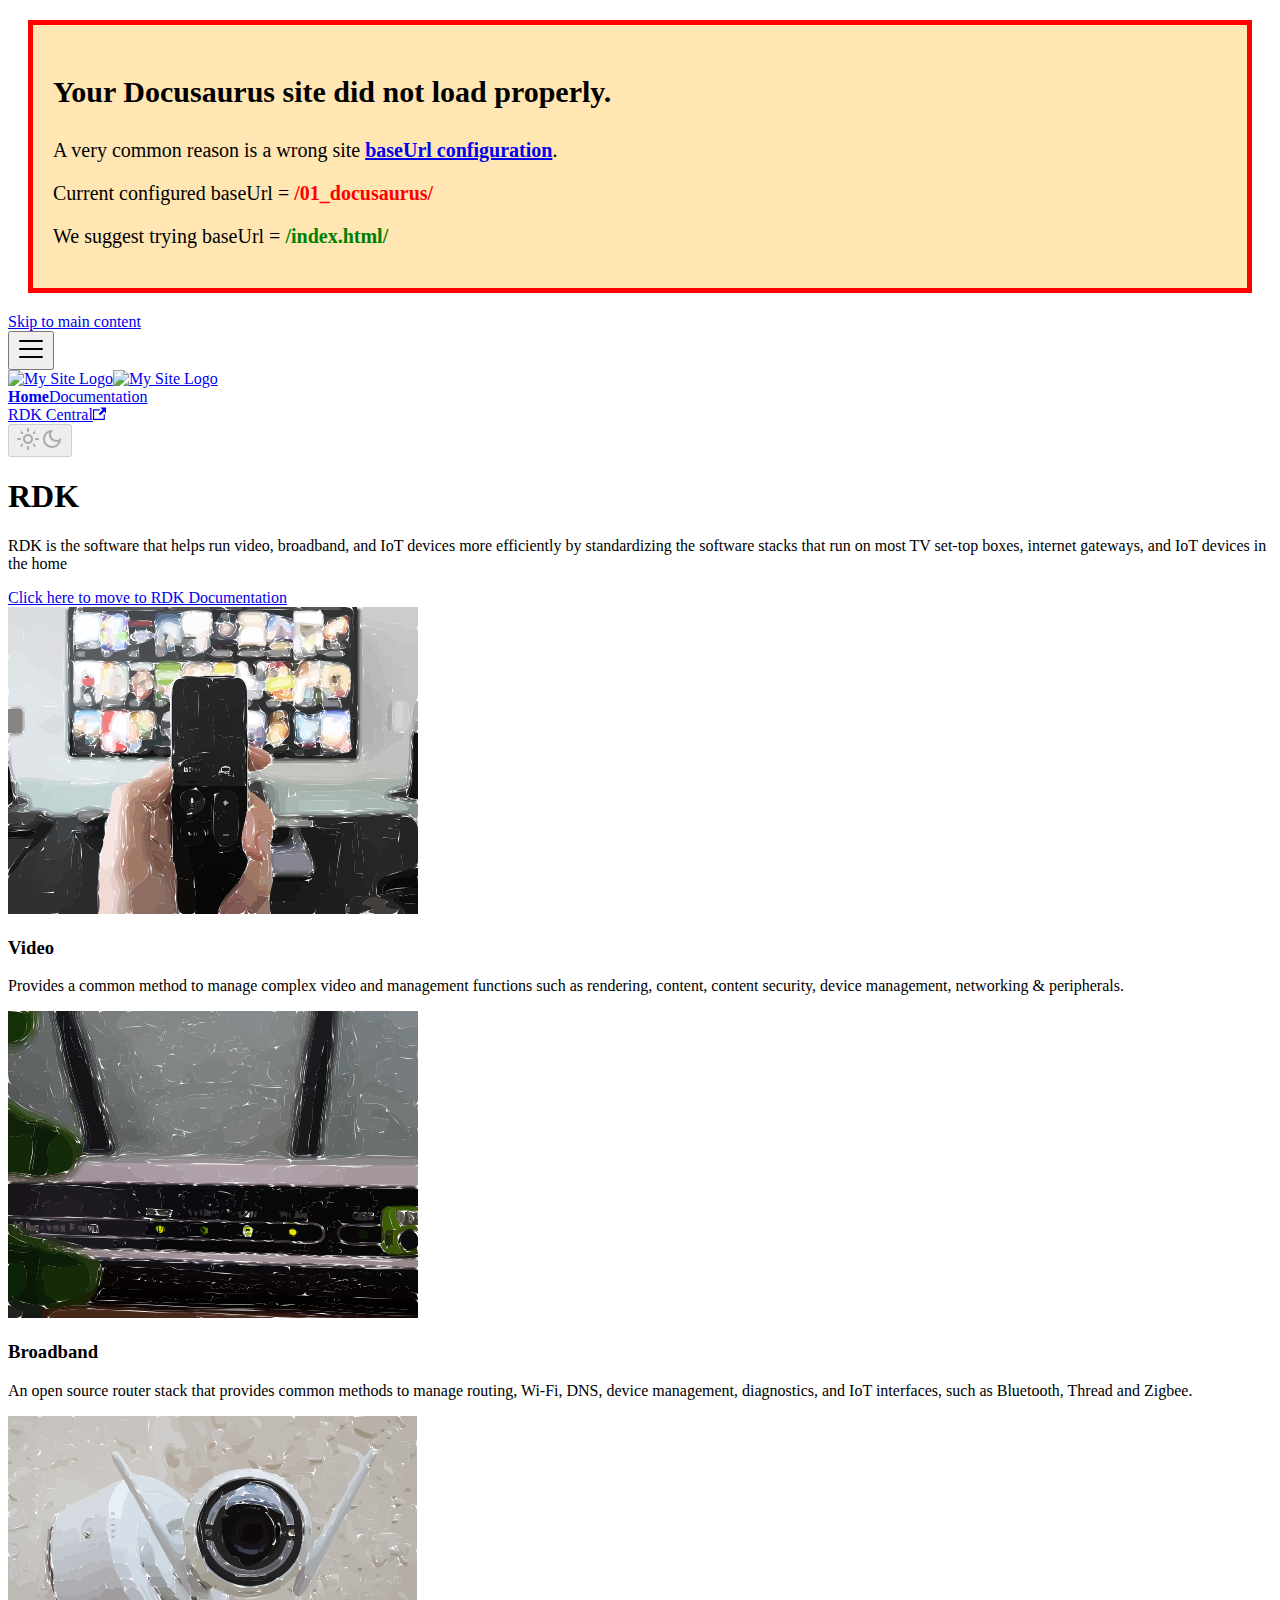
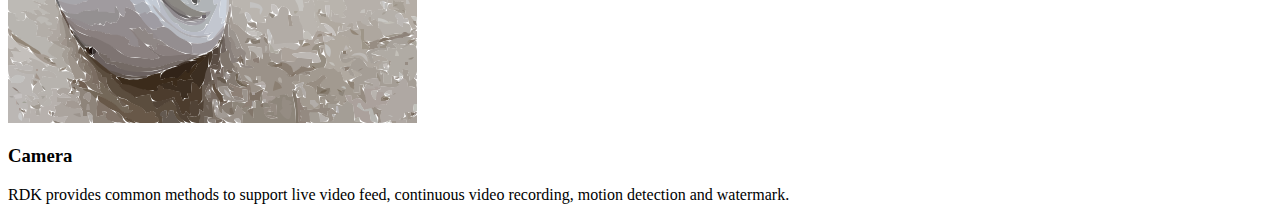
==== commit b528d806: "first commit" ====
--- a/index.html
+++ b/index.html
@@ -3,11 +3,11 @@
 <head>
 <meta charset="UTF-8">
 <meta name="generator" content="Docusaurus v3.6.3">
-<title data-rh="true">RDK Documentation | RDK</title><meta data-rh="true" name="viewport" content="width=device-width,initial-scale=1"><meta data-rh="true" name="twitter:card" content="summary_large_image"><meta data-rh="true" property="og:image" content="https://rdkcentral.com/img/docusaurus-social-card.jpg"><meta data-rh="true" name="twitter:image" content="https://rdkcentral.com/img/docusaurus-social-card.jpg"><meta data-rh="true" property="og:url" content="https://rdkcentral.com/"><meta data-rh="true" property="og:locale" content="en"><meta data-rh="true" name="docusaurus_locale" content="en"><meta data-rh="true" name="docusaurus_tag" content="default"><meta data-rh="true" name="docsearch:language" content="en"><meta data-rh="true" name="docsearch:docusaurus_tag" content="default"><meta data-rh="true" property="og:title" content="RDK Documentation | RDK"><meta data-rh="true" name="description" content="Description will go into a meta tag in &lt;head /&gt;"><meta data-rh="true" property="og:description" content="Description will go into a meta tag in &lt;head /&gt;"><link data-rh="true" rel="icon" href="/img/favicon.ico"><link data-rh="true" rel="canonical" href="https://rdkcentral.com/"><link data-rh="true" rel="alternate" href="https://rdkcentral.com/" hreflang="en"><link data-rh="true" rel="alternate" href="https://rdkcentral.com/" hreflang="x-default"><script data-rh="true">function insertBanner(){var n=document.createElement("div");n.id="__docusaurus-base-url-issue-banner-container";n.innerHTML='\n<div id="__docusaurus-base-url-issue-banner" style="border: thick solid red; background-color: rgb(255, 230, 179); margin: 20px; padding: 20px; font-size: 20px;">\n   <p style="font-weight: bold; font-size: 30px;">Your Docusaurus site did not load properly.</p>\n   <p>A very common reason is a wrong site <a href="https://docusaurus.io/docs/docusaurus.config.js/#baseUrl" style="font-weight: bold;">baseUrl configuration</a>.</p>\n   <p>Current configured baseUrl = <span style="font-weight: bold; color: red;">/</span>  (default value)</p>\n   <p>We suggest trying baseUrl = <span id="__docusaurus-base-url-issue-banner-suggestion-container" style="font-weight: bold; color: green;"></span></p>\n</div>\n',document.body.prepend(n);var e=document.getElementById("__docusaurus-base-url-issue-banner-suggestion-container"),s=window.location.pathname,o="/"===s.substr(-1)?s:s+"/";e.innerHTML=o}document.addEventListener("DOMContentLoaded",(function(){void 0===window.docusaurus&&insertBanner()}))</script><link rel="stylesheet" href="/assets/css/styles.185e0e05.css">
-<script src="/assets/js/runtime~main.bb9e581c.js" defer="defer"></script>
-<script src="/assets/js/main.9b989522.js" defer="defer"></script>
+<title data-rh="true">RDK Documentation | RDK</title><meta data-rh="true" name="viewport" content="width=device-width,initial-scale=1"><meta data-rh="true" name="twitter:card" content="summary_large_image"><meta data-rh="true" property="og:image" content="https://rdkcentral.com/01_docusaurus/img/docusaurus-social-card.jpg"><meta data-rh="true" name="twitter:image" content="https://rdkcentral.com/01_docusaurus/img/docusaurus-social-card.jpg"><meta data-rh="true" property="og:url" content="https://rdkcentral.com/01_docusaurus/"><meta data-rh="true" property="og:locale" content="en"><meta data-rh="true" name="docusaurus_locale" content="en"><meta data-rh="true" name="docusaurus_tag" content="default"><meta data-rh="true" name="docsearch:language" content="en"><meta data-rh="true" name="docsearch:docusaurus_tag" content="default"><meta data-rh="true" property="og:title" content="RDK Documentation | RDK"><meta data-rh="true" name="description" content="Description will go into a meta tag in &lt;head /&gt;"><meta data-rh="true" property="og:description" content="Description will go into a meta tag in &lt;head /&gt;"><link data-rh="true" rel="icon" href="/01_docusaurus/img/favicon.ico"><link data-rh="true" rel="canonical" href="https://rdkcentral.com/01_docusaurus/"><link data-rh="true" rel="alternate" href="https://rdkcentral.com/01_docusaurus/" hreflang="en"><link data-rh="true" rel="alternate" href="https://rdkcentral.com/01_docusaurus/" hreflang="x-default"><script data-rh="true">function insertBanner(){var n=document.createElement("div");n.id="__docusaurus-base-url-issue-banner-container";n.innerHTML='\n<div id="__docusaurus-base-url-issue-banner" style="border: thick solid red; background-color: rgb(255, 230, 179); margin: 20px; padding: 20px; font-size: 20px;">\n   <p style="font-weight: bold; font-size: 30px;">Your Docusaurus site did not load properly.</p>\n   <p>A very common reason is a wrong site <a href="https://docusaurus.io/docs/docusaurus.config.js/#baseUrl" style="font-weight: bold;">baseUrl configuration</a>.</p>\n   <p>Current configured baseUrl = <span style="font-weight: bold; color: red;">/01_docusaurus/</span> </p>\n   <p>We suggest trying baseUrl = <span id="__docusaurus-base-url-issue-banner-suggestion-container" style="font-weight: bold; color: green;"></span></p>\n</div>\n',document.body.prepend(n);var e=document.getElementById("__docusaurus-base-url-issue-banner-suggestion-container"),s=window.location.pathname,o="/"===s.substr(-1)?s:s+"/";e.innerHTML=o}document.addEventListener("DOMContentLoaded",(function(){void 0===window.docusaurus&&insertBanner()}))</script><link rel="stylesheet" href="/01_docusaurus/assets/css/styles.185e0e05.css">
+<script src="/01_docusaurus/assets/js/runtime~main.0ee6a9d9.js" defer="defer"></script>
+<script src="/01_docusaurus/assets/js/main.b2fba6ed.js" defer="defer"></script>
 </head>
 <body class="navigation-with-keyboard">
-<script>!function(){function t(t){document.documentElement.setAttribute("data-theme",t)}var e=function(){try{return new URLSearchParams(window.location.search).get("docusaurus-theme")}catch(t){}}()||function(){try{return window.localStorage.getItem("theme")}catch(t){}}();t(null!==e?e:"light")}(),function(){try{const n=new URLSearchParams(window.location.search).entries();for(var[t,e]of n)if(t.startsWith("docusaurus-data-")){var a=t.replace("docusaurus-data-","data-");document.documentElement.setAttribute(a,e)}}catch(t){}}()</script><div id="__docusaurus"><div role="region" aria-label="Skip to main content"><a class="skipToContent_fXgn" href="#__docusaurus_skipToContent_fallback">Skip to main content</a></div><nav aria-label="Main" class="navbar navbar--fixed-top"><div class="navbar__inner"><div class="navbar__items"><button aria-label="Toggle navigation bar" aria-expanded="false" class="navbar__toggle clean-btn" type="button"><svg width="30" height="30" viewBox="0 0 30 30" aria-hidden="true"><path stroke="currentColor" stroke-linecap="round" stroke-miterlimit="10" stroke-width="2" d="M4 7h22M4 15h22M4 23h22"></path></svg></button><a class="navbar__brand" href="/"><div class="navbar__logo"><img src="/img/favicon.ico" alt="My Site Logo" class="themedComponent_mlkZ themedComponent--light_NVdE"><img src="/img/favicon.ico" alt="My Site Logo" class="themedComponent_mlkZ themedComponent--dark_xIcU"></div><b class="navbar__title text--truncate">Home</b></a><a class="navbar__item navbar__link" href="/docs/RDK V/Architecture">Documentation</a></div><div class="navbar__items navbar__items--right"><a href="https://rdkcentral.com" target="_blank" rel="noopener noreferrer" class="navbar__item navbar__link">RDK Central<svg width="13.5" height="13.5" aria-hidden="true" viewBox="0 0 24 24" class="iconExternalLink_nPIU"><path fill="currentColor" d="M21 13v10h-21v-19h12v2h-10v15h17v-8h2zm3-12h-10.988l4.035 4-6.977 7.07 2.828 2.828 6.977-7.07 4.125 4.172v-11z"></path></svg></a><div class="toggle_vylO colorModeToggle_DEke"><button class="clean-btn toggleButton_gllP toggleButtonDisabled_aARS" type="button" disabled="" title="Switch between dark and light mode (currently light mode)" aria-label="Switch between dark and light mode (currently light mode)" aria-live="polite" aria-pressed="false"><svg viewBox="0 0 24 24" width="24" height="24" class="lightToggleIcon_pyhR"><path fill="currentColor" d="M12,9c1.65,0,3,1.35,3,3s-1.35,3-3,3s-3-1.35-3-3S10.35,9,12,9 M12,7c-2.76,0-5,2.24-5,5s2.24,5,5,5s5-2.24,5-5 S14.76,7,12,7L12,7z M2,13l2,0c0.55,0,1-0.45,1-1s-0.45-1-1-1l-2,0c-0.55,0-1,0.45-1,1S1.45,13,2,13z M20,13l2,0c0.55,0,1-0.45,1-1 s-0.45-1-1-1l-2,0c-0.55,0-1,0.45-1,1S19.45,13,20,13z M11,2v2c0,0.55,0.45,1,1,1s1-0.45,1-1V2c0-0.55-0.45-1-1-1S11,1.45,11,2z M11,20v2c0,0.55,0.45,1,1,1s1-0.45,1-1v-2c0-0.55-0.45-1-1-1C11.45,19,11,19.45,11,20z M5.99,4.58c-0.39-0.39-1.03-0.39-1.41,0 c-0.39,0.39-0.39,1.03,0,1.41l1.06,1.06c0.39,0.39,1.03,0.39,1.41,0s0.39-1.03,0-1.41L5.99,4.58z M18.36,16.95 c-0.39-0.39-1.03-0.39-1.41,0c-0.39,0.39-0.39,1.03,0,1.41l1.06,1.06c0.39,0.39,1.03,0.39,1.41,0c0.39-0.39,0.39-1.03,0-1.41 L18.36,16.95z M19.42,5.99c0.39-0.39,0.39-1.03,0-1.41c-0.39-0.39-1.03-0.39-1.41,0l-1.06,1.06c-0.39,0.39-0.39,1.03,0,1.41 s1.03,0.39,1.41,0L19.42,5.99z M7.05,18.36c0.39-0.39,0.39-1.03,0-1.41c-0.39-0.39-1.03-0.39-1.41,0l-1.06,1.06 c-0.39,0.39-0.39,1.03,0,1.41s1.03,0.39,1.41,0L7.05,18.36z"></path></svg><svg viewBox="0 0 24 24" width="24" height="24" class="darkToggleIcon_wfgR"><path fill="currentColor" d="M9.37,5.51C9.19,6.15,9.1,6.82,9.1,7.5c0,4.08,3.32,7.4,7.4,7.4c0.68,0,1.35-0.09,1.99-0.27C17.45,17.19,14.93,19,12,19 c-3.86,0-7-3.14-7-7C5,9.07,6.81,6.55,9.37,5.51z M12,3c-4.97,0-9,4.03-9,9s4.03,9,9,9s9-4.03,9-9c0-0.46-0.04-0.92-0.1-1.36 c-0.98,1.37-2.58,2.26-4.4,2.26c-2.98,0-5.4-2.42-5.4-5.4c0-1.81,0.89-3.42,2.26-4.4C12.92,3.04,12.46,3,12,3L12,3z"></path></svg></button></div><div class="navbarSearchContainer_Bca1"></div></div></div><div role="presentation" class="navbar-sidebar__backdrop"></div></nav><div id="__docusaurus_skipToContent_fallback" class="main-wrapper mainWrapper_z2l0"><header class="hero hero--primary heroBanner_qdFl"><div class="container"><h1 class="hero__title">RDK</h1><p class="hero__subtitle">RDK is the software that helps run video, broadband, and IoT devices more efficiently by standardizing the software stacks that run on most TV set-top boxes, internet gateways, and IoT devices in the home</p><div class="buttons_AeoN"><a class="button button--secondary button--lg" href="/docs/intro">Click here to move to RDK Documentation</a></div></div></header><main><section class="features_t9lD"><div class="container"><div class="row"><div class="col col--4"><div class="text--center"><svg xmlns="http://www.w3.org/2000/svg" width="410" height="307" class="featureSvg_GfXr" role="img"><path d="M0 0v19h16v10h10V19h10v10h19l1 79c-3.35-.99-6.514-.998-10-1v3l-10 1v5h-5v5h5v5c3.936.126 7.244 2.714 10.95 2.713 3.04-.001 6.331-2.497 9.05-3.713 0 6.966-.375 14.047.028 21 .196 3.39.479 6.255 3.972 7-5.438-17.254-3-36.924-3-55V0z" style="fill:#dadee1;stroke:none"></path><path d="M57 0v81c2.292-5.463 1-13.113 1-19V21c0-6.42 1.497-15.049-1-21" style="fill:#c2c7ca;stroke:none"></path><path d="M58 0c0 37.375 1 74.608 1 112v27c0 4.903-.69 9.386 3 13-3.982-12.762-2-27.704-2-41 0-26.03.176-52.044-.96-78-.432-9.844 2.778-23.901-1.04-33" style="fill:#a3abae;stroke:none"></path><path d="M59 0v38c3.105-7.4 1-18.993 1-27 0-3.702.441-7.565-1-11" style="fill:#8b9595;stroke:none"></path><path d="M60 0v29c1.328-3.166 1-6.581 1-10 0-5.887 1.292-13.538-1-19" style="fill:#5f6362;stroke:none"></path><path d="M61 0c0 7.433-1.115 15.845 1 23 1.901-3.576 1.526-7.128 2.273-11C65.09 7.765 66.893 4.431 67 0z" style="fill:#4a4e4f;stroke:none"></path><path d="M67 0v6c1.282-1.97 1.573-3.655 2-6z" style="fill:#5c585e;stroke:none"></path><path d="M76 1c-.974-.277-2.072-.808-3.141-.78-6.882.171-2.496 7.011 1.956 3.336.692-.572.904-1.858 1.185-2.556" style="fill:#7e747b;stroke:none"></path><path d="M75 0v5c6.766 0 13.278.47 20 1l-1-2 62-1V0z" style="fill:#585c5f;stroke:none"></path><path d="M156 0v3c-6.061-.05-12.07.825-18 .737-6.581-.098-12.402-.962-19 .263 1.005 2.321 1.69 6.361 3.738 7.972 1.88 1.48 5.038 1.023 7.262 1.028 5.721.012 11.403-.333 17 1 .029-2.425-.282-5.52 1.603-7.397 1.877-1.868 4.975-1.586 7.397-1.602 6.287-.044 12.737-.457 19-.001V3c-5.57-.928-10.249.85-15-2l1-1z" style="fill:#44474c;stroke:none"></path><path d="M160 1c2.311 1.393 4.309 1.765 7 2V0c-2.528.052-4.582.278-7 1" style="fill:#5d5e62;stroke:none"></path><path d="M167 0v3c3.192.035 5.44.058 8 2 9.122-2.172 20.109-1.774 29 1-.895-2.042-1.536-3.828-2-6z" style="fill:#545456;stroke:none"></path><path d="M202 0v4c5.251-1.25 10.625-1.255 16-1-3.352-4.647-10.781-3-16-3" style="fill:#434345;stroke:none"></path><path d="M217 0c2.861 4.396 12.035 2.96 17 3V0z" style="fill:#4e4e50;stroke:none"></path><path d="M234 0v3h-31c1.393 4.466 1.996 8.318 2 13 7.241-.834 4.473-7.386 10.109-9.843C218.518 4.67 224.38 7.53 228 8l-1 7c3.074-2.685 1.206-7.638 5.148-9.972C235.564 3.005 241.189 4 245 4c14.2 0 26.366 5.201 40 8 .064-3.078.438-5.975 1-9-15.692 0-31.337-1.226-47 0V0z" style="fill:#323337;stroke:none"></path><path d="M239 0v3c15.231-.612 33.073-2.554 48 1V0z" style="fill:#47454a;stroke:none"></path><path d="M287 0v4h19c2.539-.006 5.555.67 6-2 6.001 1.114 11.917 1 18 1V0h-32v3c-3.902-.581-7.003-2.707-11-3" style="fill:#595959;stroke:none"></path><path d="M292 0c1.751 2.448 3.004 2.775 6 3V0z" style="fill:#49484d;stroke:none"></path><path d="M330 0v3h3V0z" style="fill:#494d50;stroke:none"></path><path d="M333 0v3c-7.103 0-13.955-.11-21-1 1.665 3.1 3.842 5.651 5 9 4.575-.578 9.588.107 14-.714 3.244-.604 6.391-3.218 9.682-1.102 2.594 1.667 2.299 5.13 2.317 7.816.045 6.444-1.418 10.927-2.999 17 1.965 2.052 2.574 3.194 3 6-8.789 2.066-18.334 3.672-27 0 4.372 6.744 15.412-.734 20.248 5.609 2.451 3.214-3.276 4.223-5.249 4.347-8.213.517-13.394-2.175-20.999-3.956-1.77 2.898-3.684 3.47-7 4 7.445 4.7 16.544 4.062 25 5.27 3.712.531 7.749.538 10.811 2.958 4.283 3.387 4.187 7.775 4.189 12.772.003 8.621-.052 20.642-11 21 1.889 3.568 2.38 5.993 2 10l10 1c0-9.82 1.986-19.23 2-29 .024-16.233.513-32.726-.019-48.985-.168-5.118-1.977-9.765-1.981-15.015l2 1c-.008-10.258-3.394-11-13-11" style="fill:#323335;stroke:none"></path><path d="M344 0c1.448 3.78 1.986 6.942 2 11l-2-1c.001 5.289 1.646 9.892 1.942 15.015.683 11.793-.763 24.181-.763 35.985 0 6.74 1.282 13.177.417 19.985-.726 5.722.215 18.896-4.596 22.015 2.935 9.406.783 17.462 1.022 26.985.104 4.138 1.856 7.839 1.978 12.015 3.681-8.2 1.942-21.499 0-30l4-1v29c1.769-4.215 1-9.464 1-14V0z" style="fill:#2e2e2c;stroke:none"></path><path d="M349 0v101c2.701-6.436 1-16.049 1-23V26c0-7.744 2.004-18.84-1-26" style="fill:#40423f;stroke:none"></path><path d="M350 0v116c3.105-7.399 1-18.993 1-27V30c0-8.797 2.407-21.882-1-30" style="fill:#626763;stroke:none"></path><path d="M351 0v140c1.552-3.699 1-8.017 1-12V13c0-4.26.661-9.041-1-13" style="fill:#7d837f;stroke:none"></path><path d="M352 0v19c2.02-4.813 2.02-14.187 0-19" style="fill:#a6a8a7;stroke:none"></path><path d="M353 0v19c2.02-4.813 2.02-14.187 0-19" style="fill:#b5b7b6;stroke:none"></path><path d="M354 0c0 4.909-1.214 13.32 2.164 17.397 1.564 1.887 4.646 1.682 6.837 2.196C368.582 20.905 374.36 23.61 380 24v5h5v5h5v5h20V22c-5.726 1.605-9.339.375-15 0v-5c-9.586-.007-19.953-1.948-29-4.946-2.829-.937-7.194-.454-9.397-2.657C354.301 7.094 355.198 2.854 354 0" style="fill:#c7c7c5;stroke:none"></path><path d="M355 0c0 2.704-.768 7.128 1.028 9.397 1.783 2.252 6.411 1.808 8.972 2.657 9.409 3.118 20.035 4.945 30 4.946v5c4.179.532 8.611 3.081 12.682.566 2.335-1.442 2.267-4.119 2.313-6.567C410.096 10.67 410 5.33 410 0z" style="fill:#cbcdcc;stroke:none"></path><path d="M94 4c8.654 3.632 20.86-3.462 26 7 1.767-4.706-1.567-6.739-6.001-6.985C107.253 3.641 100.744 3.995 94 4" style="fill:#4b4e5c;stroke:none"></path><path d="M147 14c.859-1.961.997-4.714 2.603-6.258C151.736 5.69 155.284 6.015 158 6c5.554-.03 11.581.916 17-.001-4.991-2.85-14.235-1.039-20-1-1.993.014-4.717-.3-6.397 1.028-2.168 1.715-1.594 5.548-1.603 7.972" style="fill:#464f59;stroke:none"></path><path d="M176 4c1.769.779 3.036.912 5 1-1.769-.779-3.036-.912-5-1" style="fill:#a0a2a1;stroke:none"></path><path d="M181 4c1.506.683 2.315.826 4 1-1.506-.683-2.315-.826-4-1" style="fill:#828284;stroke:none"></path><path d="M185 4c4.217 1.77 9.459 1 14 1-4.217-1.77-9.459-1-14-1" style="fill:#afafb1;stroke:none"></path><path d="M199.667 4.333c-.445.445.611.39.666.334.445-.445-.611-.39-.666-.334" style="fill:#999;stroke:none"></path><path d="M229 16c1.149-2.731.61-6.319 2.603-8.682C233.686 4.849 237.07 5.02 240 5c5.754-.04 11.329-.054 17 .999-3.556-4.07-14.84-2.092-20-1.995-2.16.04-4.742-.057-6.397 1.598C228.179 8.028 229 12.887 229 16" style="fill:#78726c;stroke:none"></path><path d="M285 7c1.457-1.103 1.897-1.543 3-3-2.124.9-2.101.876-3 3" style="fill:#828783;stroke:none"></path><path d="M288 4c6.445 2.704 16.032 1 23 1-6.445-2.704-16.032-1-23-1" style="fill:#c1c1bf;stroke:none"></path><path d="M311.667 4.333c-.445.445.611.39.666.334.445-.445-.611-.39-.666-.334" style="fill:#838383;stroke:none"></path><path d="M68 5c3.432 1.44 7.3 1 11 1-3.432-1.44-7.3-1-11-1" style="fill:#9c989f;stroke:none"></path><path d="M79 5c3.698 1.552 8.017 1 12 1-3.698-1.552-8.017-1-12-1" style="fill:#80888f;stroke:none"></path><path d="M93 6c6.629 2.039 16.867 0 24 0-6.352-2.665-17.375-1.577-24 0" style="fill:#56506a;stroke:none"></path><path d="M175 5c-.81 2.729-.979 5.15-1 8l3-8z" style="fill:#adb0b8;stroke:none"></path><path d="M175 13c1.702-3.218 2.64-5.31 6-7-4.944-1.572-5.869 2.972-6 7" style="fill:#dbdae0;stroke:none"></path><path d="M181 5c1.506.683 2.315.826 4 1-1.506-.683-2.315-.826-4-1" style="fill:#b7b7b9;stroke:none"></path><path d="M185 5c4.217 1.77 9.459 1 14 1-4.217-1.77-9.459-1-14-1" style="fill:#d6d2d2;stroke:none"></path><path d="M199 5c.98 1.783.908 1.594 3 2v5c1.417-3.499.596-5.807-3-7" style="fill:#c8c9c4;stroke:none"></path><path d="M214 5c1.769.779 3.036.912 5 1-1.769-.779-3.036-.912-5-1" style="fill:#64676b;stroke:none"></path><path d="M230 16c1.03-2.427.835-5.593 2.603-7.682C236.586 3.614 249.387 6 255 6c-4.912-2.061-11.704-1.095-17-.995-2.16.04-4.741-.057-6.397 1.598-2.254 2.254-1.601 6.504-1.603 9.397" style="fill:#aaa39b;stroke:none"></path><path d="M288 15c-.366-2.105-1.151-4.7.067-6.684 1.444-2.351 4.517-2.266 6.933-2.311 5.329-.1 10.67-.005 16-.005-5.066-2.126-16.52-2.265-21.852-.682-4.207 1.249-3.844 7.327-1.148 9.682" style="fill:#eaeae8;stroke:none"></path><path d="M311 5c1.341 1.274 2.403 2.04 4 3-1.226-2.035-1.703-2.326-4-3" style="fill:#bcbcba;stroke:none"></path><path d="M66 6v2c1.635-.545 1.455-.365 2-2z" style="fill:#7f848e;stroke:none"></path><path d="M66 10c1.753-1.33 2.67-2.247 4-4-2.249 1.154-2.847 1.751-4 4" style="fill:#b1b6c2;stroke:none"></path><path d="M70 6c5.959 2.5 14.564 1 21 1-5.959-2.5-14.564-1-21-1" style="fill:#bcc5ce;stroke:none"></path><path d="M91.667 6.333c-.445.445.61.39.666.334.445-.445-.61-.39-.666-.334" style="fill:#7f8592;stroke:none"></path><path d="M96 6c4.265 2.555 9.34 2.378 14 1-4.217-1.77-9.459-1-14-1" style="fill:#605f84;stroke:none"></path><path d="M110 6c3.413 1.576 6.304 2.171 9 5 1.14-4.95-5.51-4.961-9-5" style="fill:#64719a;stroke:none"></path><path d="M150 6c6.202 2.603 15.298 1 22 1-6.202-2.603-15.298-1-22-1" style="fill:#4d5c6d;stroke:none"></path><path d="M196 27v-4c6.489-.954 8.994-11.705 3.436-15.821-3.869-2.866-14.88-1.483-19.377-.615-5.84 1.127-7.066 14.945-3.317 18.694C180.477 28.992 191.107 27 196 27" style="fill:#fcfcfc;stroke:none"></path><path d="M181 6c1.506.683 2.315.826 4 1-1.506-.683-2.315-.826-4-1" style="fill:#dedede;stroke:none"></path><path d="M203 6v7c1.059-2.534 1.059-4.466 0-7" style="fill:#999894;stroke:none"></path><path d="M204 6v7c1.059-2.534 1.059-4.466 0-7" style="fill:#575654;stroke:none"></path><path d="m213 6 1 7h5l1-7z" style="fill:#74797f;stroke:none"></path><path d="M233 17c-3.004-13.273 13.409-10 22-10-4.62-1.939-16.158-2.446-20.852-.397-3.993 1.744-4.02 7.888-1.148 10.397" style="fill:#d2c8be;stroke:none"></path><path d="M255.667 6.333c-.445.445.611.39.666.334.445-.445-.611-.39-.666-.334" style="fill:#9e938c;stroke:none"></path><path d="M257 6c1.317 3.437 1.959 6.3 2 10 1.551-3.698 1.515-7.721-2-10" style="fill:#7d7f94;stroke:none"></path><path d="M259 6c3.685 1.55 8.086 1.779 12 3-3.409-3.481-7.356-3-12-3" style="fill:#41495d;stroke:none"></path><path d="M314 17c0-2.819.915-7.977-1.603-9.972-3.633-2.877-13.948-1.107-18.396-1.023-1.962.037-4.619-.15-5.969 1.598-4.604 5.96 4.577 7.366 7.968 8.142 2.352.539 4.575 1.097 7 1.215 3.654.177 7.342.04 11 .04" style="fill:#fff;stroke:none"></path><path d="M315 6v8c1.161-2.77 1.161-5.23 0-8" style="fill:#888785;stroke:none"></path><path d="M66 25c2.297-4.32.638-9.816 3.028-13.852C72.127 5.915 82.845 8 88 8c-4.072-1.708-17.147-2.912-19.972 1.318C65.676 12.84 66.086 20.822 66 25" style="fill:#dfe4f0;stroke:none"></path><path d="M88 7c2.24 2.625 4.126 4.615 5 8 1.636-4.33-.664-7.264-5-8" style="fill:#c7d3e0;stroke:none"></path><path d="M92 7c.684 1.58.805 1.777 2 3V7z" style="fill:#8f90aa;stroke:none"></path><path d="m94 9 5-1c-2.3-.916-3.377-.88-5 1" style="fill:#7760a5;stroke:none"></path><path d="M109 7c2.332.985 4.457.981 7 1-2.332-.985-4.457-.981-7-1" style="fill:#8093c8;stroke:none"></path><path d="m148 7-1 12c1.609-2.867 2.091-7.128 4.56-9.397C155.93 5.59 169.159 7.138 172 12c.779-1.77.912-3.036 1-5z" style="fill:#566682;stroke:none"></path><path d="m173 7-1 10c1.704-3.204 2.389-6.593 1-10" style="fill:#6f7d8f;stroke:none"></path><path d="M201 7v4c.71-1.76.71-2.24 0-4" style="fill:#e2e3de;stroke:none"></path><path d="M212 7c-.745 2.98-1.126 5.567-3 8 2.587 1.065 4.321.781 7 0-1.275-2.709-2.39-5.488-4-8" style="fill:#42565d;stroke:none"></path><path d="m220 7-1 6h-4c2.057 1.582 3.387 1.826 6 2-.007-2.835.098-5.387-1-8" style="fill:#5d6b6f;stroke:none"></path><path d="M221 7c.501 2.686.883 5.27 1 8 2.469.426 4.645 1.132 7 2-.768-1.314-.686-1.232-2-2 .572-2.377.89-4.558 1-7z" style="fill:#3c444d;stroke:none"></path><path d="M234 7c6.584 2.763 14.949.321 22 2-3.804-4.354-16.439-2-22-2" style="fill:#dcd2c8;stroke:none"></path><path d="M256 7c.713 3.896.713 7.104 0 11 2.589-3.418 2.589-7.582 0-11" style="fill:#cdbfbf;stroke:none"></path><path d="M260 9c2.686-.5 5.27-.883 8-1-2.92-1.223-5.837-1.476-8 1" style="fill:#495974;stroke:none"></path><path d="M285 7v12c1.512-3.604 1.512-8.396 0-12" style="fill:#a6a9b5;stroke:none"></path><path d="M65 8v3c.696-1.554.696-1.446 0-3" style="fill:#747a86;stroke:none"></path><path d="M68 12c6.343-3.49 20.428-5.906 22.692 4.09C91.704 20.557 89.132 25.456 89 30c-7.662 0-13.64 3.526-21 4 1.15-3.828 1.939-6.002-1-9v10c5.567-.004 10.537-1.428 16-1.907 2.754-.242 5.898.193 7.682-2.41C92.811 27.574 92.006 22.556 92 19c-.005-2.94.518-7.088-1.742-9.397C88.424 7.731 85.39 8.017 83 8.001 77.537 7.963 70.98 6.597 68 12" style="fill:#ecf3ff;stroke:none"></path><path d="M94 15c2.495-2.086 4.387-4.177 6-7-4.783.55-5.844 2.317-6 7" style="fill:#a582c2;stroke:none"></path><path d="M100 8c2.332.985 4.457.981 7 1-2.332-.985-4.457-.981-7-1" style="fill:#8796ae;stroke:none"></path><path d="M104 9c3.823 1.493 8.808 1.028 13 2-3.125-4.333-8.303-2.872-13-2" style="fill:#97bdee;stroke:none"></path><path d="M116 8c.684 1.58.805 1.777 2 3-.684-1.58-.805-1.777-2-3" style="fill:#9c9bdd;stroke:none"></path><path d="M148 18c7.985-7.26 13.706-8.353 24-6-1.839-5.23-16.137-6.103-20.44-2.972-2.522 1.835-3.078 6.14-3.56 8.972" style="fill:#5f7695;stroke:none"></path><path d="M215 11c2.297-.674 2.774-.965 4-3-2.739.21-3.422.303-4 3" style="fill:#8c959e;stroke:none"></path><path d="M233 8c.16 4.916 1.377 7.125 6 9l-3 5c5.737-1.348 15.334-4.627 18.397 3.055 1.176 2.95.603 6.828.603 9.945h-22v-5h-2v6l26 1c-.23-5.347-1.211-10.638-1.406-16-.102-2.83.918-6.132-.197-8.838-.94-2.282-2.321-2.195-4.397-2.162 1.543 1.267 2.048 1.49 4 2-3.624 5.974-12.751 3-19 3l1-6h12c-4.724-1.982-10.91-1-16-1" style="fill:#f7eae3;stroke:none"></path><path d="M249 8c3.97 2.101 6.262 3.277 7 8 2.513-6.036-1.583-7.869-7-8" style="fill:#e9e0d7;stroke:none"></path><path d="M258 8v8c1.161-2.77 1.161-5.23 0-8" style="fill:#a9a2a8;stroke:none"></path><path d="M258 23c4.182-6.337 1.548-13.48 11-14-9.195-3.821-10.924 7.153-11 14" style="fill:#627899;stroke:none"></path><path d="M314 8v9c1.256-2.994 1.256-6.006 0-9" style="fill:#d6d5d3;stroke:none"></path><path d="M316 8v10c5.753-4.755 6.343-6.792 14-5-2.53-5.7-9.869-.837-14-5" style="fill:#444240;stroke:none"></path><path d="M334 8c1.969 1.063 3.798 1.532 6 2-2.057-1.582-3.388-1.826-6-2" style="fill:#624446;stroke:none"></path><path d="M339 8c4.55 6.735 2.326 13.403 2 21h2c0-6.089 2.66-18.323-4-21" style="fill:#42383f;stroke:none"></path><path d="m64 9-1 14-2-1c0 10.426.182 20.63 1 31l5 2c-1.723-9.283-2-19.558-2-29 0-5.35 1.085-12.03-1-17" style="fill:#515659;stroke:none"></path><path d="M68 34c7.382-.214 13.423-3.994 21-4 .33-5.18 3.785-11.513 1.062-16.52-3.04-5.59-17.627-7.067-21.034-1.332C65.22 18.558 69.187 27.164 68 34" style="fill:#fdfeff;stroke:none"></path><path d="M99 12c2.543-.526 3.535-.878 5-3-2.993.064-4.346-.054-5 3" style="fill:#aec1b2;stroke:none"></path><path d="M109 9c1.769.779 3.036.912 5 1-1.769-.779-3.036-.912-5-1" style="fill:#acd5f4;stroke:none"></path><path d="M118.333 9.667c-.055.055-.111 1.11.334.666.055-.055.111-1.11-.334-.666" style="fill:#887dbf;stroke:none"></path><path d="M221 9c.069 5.793 1.481 7.365 7 9-1.666-2.38-3.123-2.682-6-3-.047-2.253-.126-3.948-1-6" style="fill:#565860;stroke:none"></path><path d="M232 9c.047 3.935-.046 6.657 4 8-2.006 4.622-3.939 7.818-4 13l7-13c-3.656-2.177-5.063-4.34-7-8" style="fill:#e8dccb;stroke:none"></path><path d="m237 9-1 6c6.178 0 16.289 3.904 19-3-2.113-.738-2.707-.808-3-3z" style="fill:#fbf8e9;stroke:none"></path><path d="M261 14c.685-1.248.749-1.548 1-3 2.427-.04 4.6-.551 7-1-4.097-1.668-7.231-.429-8 4" style="fill:#7796b4;stroke:none"></path><path d="M269.667 9.333c-.445.445.611.39.666.334.445-.445-.611-.39-.666-.334" style="fill:#5e6d81;stroke:none"></path><path d="M333 9c5.17 3.002 6.927 4.787 7 11 1.327-3.163 1-6.586 1-10-2.686-.5-5.27-.883-8-1" style="fill:#875749;stroke:none"></path><path d="M66 10v9c1.256-2.994 1.256-6.006 0-9" style="fill:#d3d7e2;stroke:none"></path><path d="M104 10c3.163 1.327 6.586 1 10 1-3.163-1.327-6.586-1-10-1" style="fill:#cae4f4;stroke:none"></path><path d="M159 10c2.613 1.098 5.164.993 8 1-2.613-1.098-5.165-.993-8-1" style="fill:#6d87a5;stroke:none"></path><path d="M260 22c3.077-3.98 4.335-8.656 9-11-5.823-1.851-8.351 6.45-9 11" style="fill:#86b0e0;stroke:none"></path><path d="M269 10c1.223 1.195 1.42 1.316 3 2-.98-1.783-.908-1.594-3-2" style="fill:#97a8c2;stroke:none"></path><path d="M272 10c3.171 1.9 6.354 1.97 10 2-3.04-2.303-6.268-1.997-10-2" style="fill:#45485a;stroke:none"></path><path d="M332 10c1.769.779 3.036.912 5 1-1.769-.779-3.036-.912-5-1" style="fill:#b08e73;stroke:none"></path><path d="M341 10v14c1.667-3.972 1.667-10.028 0-14" style="fill:#59403f;stroke:none"></path><path d="M65 11v9c1.256-2.994 1.256-6.006 0-9" style="fill:#9599a2;stroke:none"></path><path d="M92 11v11c1.43-3.41 1.43-7.59 0-11" style="fill:#e3ecdc;stroke:none"></path><path d="M96 14c1.457-1.103 1.897-1.543 3-3-2.124.9-2.1.876-3 3" style="fill:#b895d2;stroke:none"></path><path d="M100 12c1.809.574 2.069.465 4 0-1.659-.406-2.242-.309-4 0" style="fill:#d9dcc1;stroke:none"></path><path d="M103 12c3.16.972 6.667.069 10 0l-4 14c1.994-1.334 3.721-2.255 6-3V11c-4.113 0-8.04-.17-12 1" style="fill:#ddeff7;stroke:none"></path><path d="M115 11v12c2.461-3.603 2-7.757 2-12z" style="fill:#c2bcfb;stroke:none"></path><path d="M117 11v10a12.89 12.89 0 0 0 0-10" style="fill:#b4a9f2;stroke:none"></path><path d="M118 11v10a12.89 12.89 0 0 0 0-10" style="fill:#a698de;stroke:none"></path><path d="M119 11v8c1.161-2.77 1.161-5.23 0-8" style="fill:#9781ba;stroke:none"></path><path d="M120 11v11c1.431-3.41 1.431-7.59 0-11" style="fill:#6c5b7d;stroke:none"></path><path d="m121 11 1 4c7.121-1.695 14.717-1 22-1v4h2v-5c-7.763 0-18.049 1.866-25-2" style="fill:#63474e;stroke:none"></path><path d="M148 24c1.243-2.195 2.019-4.729 3.652-6.696 5.531-6.662 13.582-4.06 20.348-1.304-.987-5.682-6.096-5.183-11-4.96-8.329.378-12.8 4.666-13 12.96" style="fill:#7d92af;stroke:none"></path><path d="m262 11-1 6c1.654-2.177 1.994-3.425 1-6" style="fill:#749ed3;stroke:none"></path><path d="M261 21c4.102-2.278 5.282-6.67 9-9-5.317-1.69-7.4 4.945-9 9" style="fill:#a8c3f0;stroke:none"></path><path d="M272 11c1.248.685 1.548.749 3 1-1.248-.685-1.548-.749-3-1" style="fill:#6f788f;stroke:none"></path><path d="M320 18c1.887-3.522 2.837-5.337 7-6-5.176-2.096-6.844 1.264-7 6" style="fill:#635852;stroke:none"></path><path d="M330 11v2c1.635-.545 1.455-.365 2-2z" style="fill:#9f9076;stroke:none"></path><path d="M332 11c5.858 4.34 4.541 8.648-1 13 4.56.946 10.103-7.195 6.969-11.258-1.371-1.778-3.985-1.632-5.969-1.742" style="fill:#f2cda7;stroke:none"></path><path d="M337.667 11.333c-.445.445.611.39.666.334.445-.445-.611-.39-.666-.334" style="fill:#ab7560;stroke:none"></path><path d="M97 15c1.457-1.103 1.897-1.543 3-3-2.124.9-2.1.876-3 3" style="fill:#d8c1d9;stroke:none"></path><path d="M99 16c.934 3.127 1.873 4.066 5 5l-2 7c8.509-2.067 9.99-8.05 11-16-5.526.05-8.993 2.074-14 4" style="fill:#f7fbfe;stroke:none"></path><path d="M202 12c-.014 4.058-.552 7.22-2 11 3.599-2.596 3.652-7.064 2-11" style="fill:#e3e0de;stroke:none"></path><path d="M267 12v6c4.053-1.428 4.096-4.63 0-6" style="fill:#c8dff8;stroke:none"></path><path d="M270 12c.137 3.56-.573 4.91-4 6-1.086 3.059-2.192 4.375-5 6 5.425 2.217 9.195-1.8 10-7 1.478.986 1.203 1 3 1l-1-3 6 1c-2.635-2.768-5.246-3.482-9-4" style="fill:#dfd9e7;stroke:none"></path><path d="M273.667 12.333c-.445.445.611.39.666.334.445-.445-.611-.39-.666-.334" style="fill:#979cb8;stroke:none"></path><path d="M275.667 12.333c-.445.445.611.39.666.334.445-.445-.611-.39-.666-.334" style="fill:#75839c;stroke:none"></path><path d="m277 12 8 4v-4z" style="fill:#6b6b77;stroke:none"></path><path d="M321 18c1.778-2.661 2.885-4.068 6-5-4.267-1.621-5.69 1.02-6 5" style="fill:#886c65;stroke:none"></path><path d="m330 15 5-2c-2.612-.873-3.547-.276-5 2" style="fill:#e7dbb9;stroke:none"></path><path d="M339 12v6c.951-2.285.951-3.715 0-6" style="fill:#bc876a;stroke:none"></path><path d="M354 12c0 6.987-.368 13.369 2 20h5c.139 4.172.746 6.072 5 7 .12 3.692.313 5.777 4 7 .094 8.465 4.054 15.536 7.116 23.17 1.12 2.792 1.029 5.947 1.884 8.83l4-1v5h2V48h-10c-.003-4.346.7-8.44-4-10-.481-4.926-1.002-13.71-7-9-.435-5.436-3.168-5.265-8-5-.034-4.137-.191-8.237-2-12" style="fill:#bfbfbd;stroke:none"></path><path d="M96 17c3.313-.574 5.973-1.246 8-4-3.666.246-5.995.822-8 4" style="fill:#f7f0e5;stroke:none"></path><path d="M153 17c6.951-3.803 12.926-.598 20 2 .644-2.106.906-3.795 1-6-.683 1.506-.826 2.315-1 4-5.437-3.822-16.006-7.243-20 0" style="fill:#9badc6;stroke:none"></path><path d="M174 13v9c1.256-2.994 1.256-6.006 0-9" style="fill:#d6dce3;stroke:none"></path><path d="M203 13v8c1.161-2.77 1.161-5.23 0-8" style="fill:#c7c7c2;stroke:none"></path><path d="M204 13v8c1.161-2.77 1.161-5.23 0-8" style="fill:#6e716c;stroke:none"></path><path d="M277 13c2.641 1.89 5.012 3.383 7 6 1.152-4.426-3.37-5.73-7-6" style="fill:#88879f;stroke:none"></path><path d="M322 17c1.666-1.255 3.099-2.159 5-3-2.988-.983-4.063.15-5 3" style="fill:#c09f91;stroke:none"></path><path d="M327 13c1.248.685 1.548.749 3 1-1.248-.685-1.548-.749-3-1" style="fill:#948377;stroke:none"></path><path d="M329 15c2.164.676 3.732.387 6 0l-1 7c2.241-2.818 2.815-5.43 3-9-2.972.19-5.26.834-8 2" style="fill:#faf4d7;stroke:none"></path><path d="M94 16c1.58-.684 1.777-.805 3-2-1.58.684-1.777.805-3 2" style="fill:#c5b5c1;stroke:none"></path><path d="M121 14v5h23c-5.715-2.398-13.831-1-20-1 4.281-4.367 14.002-2.876 20-3-6.734-2.826-15.781-.503-23-1" style="fill:#825256;stroke:none"></path><path d="M146 14c0 4.192.825 8.52-3 11 1.458 1.081 2.248 1.436 4 2 0-4.263.661-9.041-1-13" style="fill:#595e63;stroke:none"></path><path d="M151 22c3.725-2.988 6.071-6.237 11-7-5.588-2.251-9.109 2.136-11 7" style="fill:#b6c4d9;stroke:none"></path><path d="M278 14c1.45 1.608 2.051 2.064 4 3-1.229-1.87-1.868-2.223-4-3" style="fill:#9ea3c3;stroke:none"></path><path d="M315 14c.032 2.875-.208 5.075 2 7-.595-2.396-.991-4.767-2-7" style="fill:#9c888b;stroke:none"></path><path d="M324 14c2.052.874 3.747.953 6 1-2.052-.874-3.747-.953-6-1" style="fill:#cfbbac;stroke:none"></path><path d="M93 15v7c1.06-2.534 1.06-4.466 0-7" style="fill:#d8e1c1;stroke:none"></path><path d="M124 18h20v-3c-5.502.045-16.827-1.894-20 3" style="fill:#96565c;stroke:none"></path><path d="M155 24h4c-1.51-5.422 4.301-8.165 7.681-3.427 2.103 2.947.732 7.16.319 10.427l4 1c0-3.785 1.224-10.162-1.603-13.147-2.52-2.66-9.763-5.205-12.794-2.246-1.895 1.85-1.575 4.988-1.603 7.393" style="fill:#e2e8f3;stroke:none"></path><path d="M215 15c2.052.874 3.747.953 6 1-2.052-.874-3.747-.953-6-1" style="fill:#85878a;stroke:none"></path><path d="M273 15c1.608 4.46 4.706 6.304 9 8-.408-5.796-3.463-7.497-9-8" style="fill:#dae5f9;stroke:none"></path><path d="M286 15c0 6.74-.512 13.283 0 20 3.368-5.622 2-13.643 2-20z" style="fill:#d1d2dd;stroke:none"></path><path d="M288 15v13h4V17c6.402.81 16.091 4.993 21 0-8.513 0-16.572-1.977-25-2" style="fill:#e2dfda;stroke:none"></path><path d="M319 15c-1.55 1.715-2.244 2.823-3 5 2.335-1.412 3.62-2.235 3-5" style="fill:#6a4b42;stroke:none"></path><path d="M322 19c2.388-1.622 4.141-2.572 7-3-3.526-1.439-5.602-.478-7 3" style="fill:#f2d1c4;stroke:none"></path><path d="M327 26c1.743-3.168 3.435-3.731 7-4l1-7c-4.608.733-9.897 3.52-13.667 6.294-3.271 2.407-.123 4.303 2.526 4.647.975.127 2.192.048 3.141.059" style="fill:#f8f5ec;stroke:none"></path><path d="M94 16v5h4c-.508-3.013-1.16-3.873-4-5" style="fill:#eee3a6;stroke:none"></path><path d="M151 16v2h2v-2z" style="fill:#8ca2ba;stroke:none"></path><path d="M205 16c-.276 3.521-.872 6.551 0 10 1.442-3.392 1.326-6.168 4-9-1.506-.683-2.315-.826-4-1" style="fill:#474b50;stroke:none"></path><path d="M228 32c.501-2.686.883-5.27 1-8 .644 2.106.906 3.795 1 6 1.512-3.611.7-7.23 0-11-2.202 3.685-3.422 9.411-8.094 10.682C214.188 31.782 206.077 23.7 212 17c-5.562-1.25-5.645 11.363-2.482 14.092C213.19 34.26 223.296 32 228 32" style="fill:#65646b;stroke:none"></path><path d="m211 19 4-2c-2.308-.558-2.756.004-4 2" style="fill:#9a8d90;stroke:none"></path><path d="M215 16c2.022.882 4.958.986 6.574 2.602 4.537 4.536-4.341 7.966-7.574 8.398 5.144 2.153 16.564-3.169 10.396-9.258-2.297-2.267-6.458-1.734-9.396-1.742" style="fill:#a79d9c;stroke:none"></path><path d="m228 17 2 5c2.787-1.796 2.396-3.144 1-6-1.797 0-1.521.014-3 1" style="fill:#625c55;stroke:none"></path><path d="M321 21c3.754-.836 5.823-1.782 8-5-4.049.318-5.743 1.662-8 5" style="fill:#fdebdc;stroke:none"></path><path d="m98 17-1 5c1.88-1.623 1.916-2.7 1-5" style="fill:#fadbc6;stroke:none"></path><path d="M168 17c4.237 6.272 2.603 11.178 1 18h4c0-5.857 1.429-15.417-5-18" style="fill:#c9d3de;stroke:none"></path><path d="M213 27c1.175-3.232.722-6.646 2-10-4.452 2.455-4.174 5.815-2 10" style="fill:#b1a8a9;stroke:none"></path><path d="M214 27c1.727-.116 3.363-.136 4.981-.858.898-.4 1.927-.957 2.581-1.715 5.861-6.796-6.86-10.351-8.074-3.373-.326 1.87.284 4.088.512 5.946" style="fill:#dac8c6;stroke:none"></path><path d="M225 17c1.395 2.038 2.349 3.627 3 6 1.262-3.259.109-4.752-3-6" style="fill:#767176;stroke:none"></path><path d="M231 17c1.628 1.743 2.697 2.383 5 3-.654-3.054-2.007-2.936-5-3" style="fill:#beaf9c;stroke:none"></path><path d="M257 17c.026 3.122.276 5.96 1 9 .928-3.017.287-6.133-1-9" style="fill:#9b96a1;stroke:none"></path><path d="M260 25c3.965-1.844 5.537-3.913 7-8-3.678 1.787-5.881 4.038-7 8" style="fill:#cbd2ec;stroke:none"></path><path d="M271 17c-1.091 3.975-3.671 6.776-4 11 .683-1.506.826-2.315 1-4h4c.308-2.363.83-3.925 2-6z" style="fill:#ddc6da;stroke:none"></path><path d="M280 17c1.339 2.394 1.821 4.262 2 7h2v-7z" style="fill:#b2d0f8;stroke:none"></path><path d="M292 17c0 1.999-.049 4.006.015 6.004.402 12.489 10.662 5.27 16.985 1.996-.427-2.645-.821-3.46-3-5-3.667 3.462-8.212 3.111-13 4 .221-3.006.455-4.366 3-6-1.506-.683-2.315-.826-4-1" style="fill:#c1bcaf;stroke:none"></path><path d="M307 20c2.022 3.363.486 3.956-1 7 1.991-.849 2.778-1.267 4-3h2l2 6c1.714-2.974 1.828-7.18-2-8l3-5c-2.696 1.059-5.189 2.3-8 3" style="fill:#d2c2c5;stroke:none"></path><path d="M138 20c.802 4.805 3.566 4.947 8 5v-7c-2.695.845-5.194 1.657-8 2" style="fill:#4c4e4f;stroke:none"></path><path d="M150 18c-.724 3.04-.974 5.878-1 9 1.716-2.79 2.661-5.993 4-9z" style="fill:#a0b2c7;stroke:none"></path><path d="M154 18c-2.944 4.964-7.274 13.933-1 18 .021-5.843.58-9.276 7-10-1.75-1.255-2.857-1.614-5-2-.047-2.253-.126-3.948-1-6" style="fill:#c4cdde;stroke:none"></path><path d="M164 30c4.961-1.744 5.735-10.413-.188-11.717-3.083-.678-7.542.651-5.155 4.45 1.674 2.665 3.959 4.356 5.343 7.267" style="fill:#eff2f7;stroke:none"></path><path d="M173 18c-1.469 5.343-.001 11.43 0 17 1.266-2.712 1.802-4.866 4-7-1.147-3.395-2.248-6.881-4-10" style="fill:#aeb3b7;stroke:none"></path><path d="M206 18v8c-2.475 0-2.84 1.639-4 4 2.74 1.166 5.029 1.81 8 2-2.627-4.488-2.011-8.96-2-14z" style="fill:#595b67;stroke:none"></path><path d="m209 18 1 7c.985-2.331.981-4.457 1-7z" style="fill:#837d81;stroke:none"></path><path d="M215 24c.88-.049 2.191.025 3.102-.228 6.555-1.823.696-8.097-2.499-3.382-.656.968-.518 2.547-.603 3.61" style="fill:#f4e1dc;stroke:none"></path><path d="M255 18v4c.71-1.76.71-2.24 0-4" style="fill:#dcd0bc;stroke:none"></path><path d="M256 18v4c.71-1.76.71-2.24 0-4" style="fill:#b9b0a2;stroke:none"></path><path d="M293 18v6c4.874-.616 10.951.097 13-5-4.338-1.033-8.562-1-13-1" style="fill:#b2ab98;stroke:none"></path><path d="M317 19c1.943.622 2.949.436 5 0-1.943-.622-2.949-.436-5 0" style="fill:#c0a38b;stroke:none"></path><path d="M338 18v9c1.256-2.994 1.256-6.006 0-9" style="fill:#c98371;stroke:none"></path><path d="M339 18v9c1.256-2.994 1.256-6.006 0-9" style="fill:#a0695f;stroke:none"></path><path d="M0 19v29c1.783-.98 1.594-.908 2-3 5.081 0 10.03-.183 15 1l-1 6h5v6h5v5h15v4h4v5h8c.342 5.142 1.996 9.724 2 15 2.682-6.391.81-15.273.17-22-.534-5.605-.17-11.373-.17-17H36v-9c-2.785-.355-5.317-1.537-8.09-1.871-3.41-.412-8.623.94-10.882-2.447C14.54 30.955 16 23.317 16 19z" style="fill:#dce0e3;stroke:none"></path><path d="M26 19v10H16c.024 1.988-.311 4.724 1.028 6.398 1.393 1.742 3.98 1.547 5.973 1.598C27.545 37.112 31.535 38.703 36 39v9h19V29H36V19z" style="fill:#dddee2;stroke:none"></path><path d="M99 19v5h2c-.303-2.294-.578-3.212-2-5" style="fill:#efc7eb;stroke:none"></path><path d="M119 19c-.934 1.723-1.535 3.106-2 5 2.131-1.485 2.71-2.47 2-5" style="fill:#98749c;stroke:none"></path><path d="M121 19c-.556 3.475-.145 5.709 1 9 4.139-1.657 5.657-3.543 6-8z" style="fill:#454a4d;stroke:none"></path><path d="M123 19c5.715 2.398 13.831 1 20 1-5.715-2.398-13.831-1-20-1" style="fill:#6b5662;stroke:none"></path><path d="M147 19v8c1.161-2.77 1.161-5.23 0-8" style="fill:#727b84;stroke:none"></path><path d="M226 19c-1.048 7.028-6.352 9.691-13 10 7.88 3.307 14.396-1.922 15-10z" style="fill:#887d81;stroke:none"></path><path d="M272 19c-.083 6.991-4.09 7.563-7 13 4.11-1.746 8.649-3.03 13-4-1.248-.685-1.548-.749-3-1v-8z" style="fill:#b2a8b1;stroke:none"></path><path d="M284 19v10l-5-1c.796 3.716 3.637 3 7 3-.445-3.985-.011-7.987 0-12z" style="fill:#b7acca;stroke:none"></path><path d="M295 19c2.394 3.693 6.606 3.693 9 0z" style="fill:#968f7d;stroke:none"></path><path d="m313 19-1 1v2c2.364-.483 2.518-.636 3-3z" style="fill:#bcb0b0;stroke:none"></path><path d="M317 27h4c-.936-3.316-.509-4.912 1-8-3.7 1.865-4.692 3.911-5 8" style="fill:#f7deb7;stroke:none"></path><path d="m337 19-3 7 4 1c-.007-2.835.098-5.387-1-8" style="fill:#e1a284;stroke:none"></path><path d="M352 19v96c2.599-6.194 1-15.314 1-22V44c0-7.48 1.903-18.081-1-25" style="fill:#969895;stroke:none"></path><path d="M353 19c0 33.692-.162 67.382-.985 101-.198 8.047-.621 15.987-.976 24-.14 3.182.752 7.898-2.357 9.972-2.122 1.416-5.267 1.023-7.682 1.028h-79c5.951 2.497 14.58 1 21 1h47c4.942 0 17.506 2.251 21.142-1.603 1.955-2.073 1.898-5.749 2.279-8.397 1.132-7.883.579-16.049.579-24V50c0-9.06 2.507-22.642-1-31" style="fill:#a0a19e;stroke:none"></path><path d="M356 19v5c4.698-.09 7.261-.18 8 5 1.783-.98 1.594-.908 2-3 3.545 2.889 4.102 7.618 5 12 4.151 2.289 3.984 5.58 4 10h10v10c5.276.004 9.857 1.658 15 2-1.8.562-3.122.824-5 1v4h4l-4 1v11c5.098 1.547 4.983 5.217 5 10h10V39h-20v-5h-5v-5h-5v-5c-8.206-1.116-15.373-4.975-24-5" style="fill:#c3c3c1;stroke:none"></path><path d="M65 20v5c.83-2.03.83-2.97 0-5" style="fill:#a7aab3;stroke:none"></path><path d="M128 20v4l10-1v-3z" style="fill:#4f575e;stroke:none"></path><path d="m231 30 4-10c-4.151 2.289-3.984 5.58-4 10" style="fill:#c2b9b2;stroke:none"></path><path d="M233 35h22c0-3.485.913-8.644-1.028-11.721-3.46-5.488-16.684-4.234-19.948 1.02C232.232 27.184 233 31.75 233 35" style="fill:#fefefe;stroke:none"></path><path d="M259 20v6c.951-2.285.951-3.715 0-6" style="fill:#989fc0;stroke:none"></path><path d="M275 20v7l9 2v-5c-4.7 3.063-6.43-.026-9-4" style="fill:#d0b7c0;stroke:none"></path><path d="M276 20c.418 2.69.717 3.554 3 5-.813-1.915-1.686-3.388-3-5" style="fill:#e0cbd1;stroke:none"></path><path d="M277 20c.969 3.515 2.503 5 6 6-1.479-2.831-3.349-4.239-6-6" style="fill:#ebdff8;stroke:none"></path><path d="M315 26h2c.464-2.172 1.105-3.958 2-6-3.205 1.285-3.732 2.602-4 6" style="fill:#d3b9a7;stroke:none"></path><path d="M340 20c-.244 7.46-3.668 7.243-10 6-.114 2.672-1.504 7.06.066 9.416 1.608 2.411 4.413 2.81 5.934 5.584h-4c2.488 1.016 9.313-.59 5.354-3.977-1.594-1.364-4.429-1-6.354-1.023 3.296-6.138 12.754-7.039 9-16" style="fill:#5d5151;stroke:none"></path><path d="m94 21-1 5c2.317-1.383 2.963-2.487 4-5z" style="fill:#b1b0ab;stroke:none"></path><path d="M101 21c-1.226 2.035-1.703 2.326-4 3 .894 2.042 1.536 3.828 2 6h5c-1.034-3.302-.405-5.645 0-9z" style="fill:#f1e8fb;stroke:none"></path><path d="M116.333 21.667c-.055.055-.111 1.11.334.666.055-.055.111-1.11-.334-.666" style="fill:#c3a7ca;stroke:none"></path><path d="M203 21v7c1.059-2.534 1.059-4.466 0-7" style="fill:#807b77;stroke:none"></path><path d="M92 22v3c1.016-1.14 1.309-1.612 2-3z" style="fill:#b9c3cd;stroke:none"></path><path d="M96 25c1.924-1.001 2.099-1.078 3-3-2.364.483-2.518.636-3 3" style="fill:#e2b8d4;stroke:none"></path><path d="M119.333 22.667c-.055.055-.111 1.11.334.666.055-.055.111-1.11-.334-.666" style="fill:#75697a;stroke:none"></path><path d="M201 22v6c.951-1.94 1.439-3.898 2-6z" style="fill:#ccbeb1;stroke:none"></path><path d="M256 22c.001 5.082.602 9.955 1 15 .683-1.506.826-2.315 1-4h7c-2.052-.874-3.747-.953-6-1l1-6z" style="fill:#dac9c1;stroke:none"></path><path d="M321 22v3h4v-3z" style="fill:#fffdfe;stroke:none"></path><path d="M327 26h-6c2.332.985 4.457.981 7 1v-3c2.205-.094 3.894-.356 6-1-3.499-1.417-5.807-.596-7 3" style="fill:#f3e7d6;stroke:none"></path><path d="M108 33c3.547.234 6.708 2.213 9-1-3.234-.842-4.604-1.963-6-5 2.035-1.226 2.326-1.703 3-4-4.325 1.733-4.876 5.766-6 10" style="fill:#cff7de;stroke:none"></path><path d="M114 23v2h3v-2z" style="fill:#bfcebb;stroke:none"></path><path d="M133 23c1.769.779 3.036.912 5 1-1.769-.779-3.036-.912-5-1" style="fill:#727b84;stroke:none"></path><path d="M196 23c.477 5.498-4.247 5.954-7 10 6.144-1.064 10.278-3.498 11-10z" style="fill:#f7eae4;stroke:none"></path><path d="m200 23-1 6c2.093-1.824 2.039-3.47 1-6" style="fill:#d9d0cb;stroke:none"></path><path d="M202 23v5c.83-2.03.83-2.97 0-5" style="fill:#b3aaa7;stroke:none"></path><path d="M117 24c1.713 2.36 2.577 4.112 3 7 1.417-3.499.596-5.807-3-7" style="fill:#719d73;stroke:none"></path><path d="M128 24c1.769.779 3.036.912 5 1-1.769-.779-3.036-.912-5-1" style="fill:#747c86;stroke:none"></path><path d="M133 24c2.052.874 3.747.953 6 1-2.052-.874-3.747-.953-6-1" style="fill:#89909b;stroke:none"></path><path d="M148 24v12c1.512-3.604 1.512-8.396 0-12" style="fill:#a2a7ac;stroke:none"></path><path d="M158 24c3.212 4.509 3.212 7.624 3 13h4c.174-2.612.418-3.943 2-6-2.95-2.914-4.899-5.818-9-7" style="fill:#e5e4e2;stroke:none"></path><path d="M196 24c-2.739 4.224-8.43 3-13 3v2h6c-2.535 5.76-2.056 13.669 5 16 2.017-4.963 2.996-8.563 3-14l-8 2c2.744-2.864 8.462-4.54 7-9" style="fill:#f9f1f3;stroke:none"></path><path d="m229 24-1 8h-14c6.551 2.749 19.112 1.895 15-8" style="fill:#4d555e;stroke:none"></path><path d="M268 24v4c2.492-.97 3.146-1.475 4-4z" style="fill:#d1c3c2;stroke:none"></path><path d="M310 24v2h2v-2z" style="fill:#ddd6de;stroke:none"></path><path d="m328 27 3-2c-2.14-1.118-2.527-.25-3 2" style="fill:#cdbeae;stroke:none"></path><path d="M65 25v6c.951-2.285.951-3.715 0-6" style="fill:#7d8390;stroke:none"></path><path d="M66 25v12l9-1c-2.613-1.098-5.165-.993-8-1 0-3.414.327-6.837-1-10" style="fill:#c6ccd8;stroke:none"></path><path d="M92 25v6c1.724-1.878 2.952-3.677 4-6z" style="fill:#d6e1c2;stroke:none"></path><path d="M96 25v9c1.256-2.994 1.256-6.006 0-9" style="fill:#eef8bf;stroke:none"></path><path d="M97 25v9h2c-.011-3.466.125-6.196-2-9" style="fill:#f3f5dd;stroke:none"></path><path d="M111 27c.978 3.464 2.474 4.483 6 5v-7c-2.172.464-3.958 1.105-6 2" style="fill:#d0f8bc;stroke:none"></path><path d="M117 25v9c1.256-2.994 1.256-6.006 0-9" style="fill:#ade79f;stroke:none"></path><path d="m118 25 1 7c1.15-2.831.827-4.588-1-7" style="fill:#8bc183;stroke:none"></path><path d="M121 25v7c1.802-2.588 1.591-4.286 0-7" style="fill:#4f6a55;stroke:none"></path><path d="M127.667 25.333c-.445.445.611.39.666.334.445-.445-.611-.39-.666-.334" style="fill:#959ca6;stroke:none"></path><path d="M127 31c3.049-3.328 5.551-3.947 10-4v4c3.066-.497 4.032-1.036 5-4-5.001-1.294-16.29-4.628-15 4" style="fill:#c0c8da;stroke:none"></path><path d="M135 25c1.769.779 3.036.912 5 1-1.769-.779-3.036-.912-5-1" style="fill:#a2aaba;stroke:none"></path><path d="M140 25c1.248.685 1.548.749 3 1-1.248-.685-1.548-.749-3-1" style="fill:#7c8290;stroke:none"></path><path d="M211 25c1.366 3.884 4.184 3.907 8 4z" style="fill:#9a9496;stroke:none"></path><path d="m226 25-3 5c2.223-1.381 3.245-2.356 3-5" style="fill:#75707a;stroke:none"></path><path d="M259 32c5.157-.171 7.295-1.786 8-7-5.584.067-7.678 1.196-8 7" style="fill:#faf0e8;stroke:none"></path><path d="M279 25c.98 1.783.908 1.594 3 2-1.139-1.015-1.612-1.309-3-2" style="fill:#e4cae7;stroke:none"></path><path d="M294 25c.627 2.936 1.147 4.013 4 5l-2-5z" style="fill:#a3a2a0;stroke:none"></path><path d="M329 25c-1.166 2.74-1.81 5.029-2 8 2.728-1.757 3.061-4.507 5-7-1.248-.685-1.548-.749-3-1" style="fill:#917e7a;stroke:none"></path><path d="M332 25c1.988 2.061 3.157 2.579 6 3-1.941-1.402-3.73-2.221-6-3" style="fill:#a47b71;stroke:none"></path><path d="M104 27c.028 3.422.375 6.637 1 10 3.155-2.958 4.286-6.808 5-11z" style="fill:#eff3e3;stroke:none"></path><path d="M129 34c-1.314-1.618-1.877-1.693-4-2l2-6c-5.535 3.06-2.869 6.422 2 8" style="fill:#898b95;stroke:none"></path><path d="M140 26c.899 1.912 1.075 2.886 1 5h4l-1-5z" style="fill:#8e99b1;stroke:none"></path><path d="M144 26c.674 2.297.965 2.774 3 4-.684-2.209-1.08-2.703-3-4" style="fill:#6b7685;stroke:none"></path><path d="M155 26v5c.683-1.506.826-2.315 1-4h4c-1.769-.779-3.036-.912-5-1" style="fill:#9ea9ab;stroke:none"></path><path d="M176 26c2.234 2.296 3.802 2.77 7 3v-2z" style="fill:#c8c3c7;stroke:none"></path><path d="M302 29c1.244 3.335 2.716 4.657 6 6-.162-3.36.906-5.847 2-9-2.86.65-5.32 1.807-8 3" style="fill:#f6eadc;stroke:none"></path><path d="M314 26c-1.236.21-2.481.172-3.512 1.028-7.62 6.328 3.278 15.665 3.507 3.993z" style="fill:#fbfbf3;stroke:none"></path><path d="M315 26v5c.924-1.648 1.449-3.175 2-5z" style="fill:#c79d8e;stroke:none"></path><path d="M94 27c-.524 3.035-.6 4.28 2 6v-6z" style="fill:#e2ea9d;stroke:none"></path><path d="M118 27v8c1.161-2.77 1.161-5.23 0-8" style="fill:#9edb91;stroke:none"></path><path d="M136 35c.501-2.686.883-5.27 1-8-2.193.008-5.553-.487-7.381 1.027-4.933 4.086 3.62 6.82 6.381 6.973" style="fill:#cdd0e0;stroke:none"></path><path d="M147 27c0 3.706-.951 8.421 2 11-.673-3.627-.584-7.634-2-11" style="fill:#888c8d;stroke:none"></path><path d="M149 27c0 1.728.344 14.826 4.977 9.353C155.802 34.196 155 29.62 155 27h-2v9c-2.789-2.73-2.556-5.6-4-9" style="fill:#c7c9c4;stroke:none"></path><path d="m156 27 1 7c2.474-1.88 2.723-3.952 3-7z" style="fill:#707a7e;stroke:none"></path><path d="M160 27v3c.696-1.554.696-1.446 0-3" style="fill:#a1a9ac;stroke:none"></path><path d="M316 27v5h7c-2.743-1.465-4.87-2.67-7-5" style="fill:#c3876d;stroke:none"></path><path d="M317 27c1.527 4.597 4.941 4.111 8 1z" style="fill:#ebb185;stroke:none"></path><path d="M321 27c2.332.985 4.457.981 7 1-2.332-.985-4.457-.981-7-1" style="fill:#fcddae;stroke:none"></path><path d="M161 28c-.879 3.694-.997 7.214-1 11h5v-2h-4c.244-3.107 1.056-6.056 0-9" style="fill:#c8cac8;stroke:none"></path><path d="M173 36c2.077-1.196 3.846-5.636 5-8-3.961 1.314-4.053 4.225-5 8" style="fill:#95999c;stroke:none"></path><path d="M201 28v2c1.635-.545 1.455-.365 2-2z" style="fill:#949190;stroke:none"></path><path d="M267 30c4.194 2.213 9.065 1.984 12-2z" style="fill:#9e96a3;stroke:none"></path><path d="M288 28v4c.685-1.248.749-1.548 1-3 3.045 4.233 2.999 7.925 3 13 5.329-5.07 3.702-13.458-4-14" style="fill:#e7e7e5;stroke:none"></path><path d="M323 33h4v-5c-2.547 1.373-3.188 2.218-4 5" style="fill:#c8a090;stroke:none"></path><path d="M339 28c-2.89 2.908-6.693 3.96-8 8 4.025-2.907 9.09-2.55 10-8z" style="fill:#4a4647;stroke:none"></path><path d="M60 29v30c1.328-3.166 1-6.581 1-10 0-6.154 1.395-14.293-1-20" style="fill:#6e7376;stroke:none"></path><path d="M100 29c-.562 1.8-.824 3.122-1 5l-5 1c3.346 1.417 7.372 1.541 11 2-.552-3.956-1.133-6.46-5-8" style="fill:#f3e1e7;stroke:none"></path><path d="M129 29c2.312 1.745 3.979 2.283 6 0z" style="fill:#e3e6f7;stroke:none"></path><path d="M156 29v11c-2.525-.684-4.618-1.929-7-3l-1 12h2v-6h5v6c2.236-5.28 3.248-14.642 1-20" style="fill:#999492;stroke:none"></path><path d="M178 29c3.432 1.44 7.3 1 11 1-3.432-1.44-7.3-1-11-1" style="fill:#b7bdb4;stroke:none"></path><path d="M197 29c-.001 5.767-.708 9.741-3 15 6.058-2.411 4.999-9.427 5-15z" style="fill:#e5ddda;stroke:none"></path><path d="M199 29c.623 4.365.036 8.61 0 13h2c-.146-4.053 1.208-10.194-2-13" style="fill:#a7a9a6;stroke:none"></path><path d="M289 29c-2.339 6.144-2.334 9.532-1 16h4c0-5.56 1.229-11.859-3-16" style="fill:#f4f4f9;stroke:none"></path><path d="M295 31c3.142 1.283 5.036.726 7-2z" style="fill:#d4c2ac;stroke:none"></path><path d="m354 29 1 34c.779-1.77.912-3.036 1-5h3v5l4-2c.061 7.429 3.401 13.72 4 21l7 4c-1.756 6.449 2.977 13.186 3 20h2c.597-4.596 1.351-7.97 5-11 0 8.268 3.42 25.467-5 30l-1-6h-3l1.722 9.665L376 140c-4.183.545-8.475 1.799-10 6-6.169.001-10.999-.543-10 7h10v-3h7l1-6 4 1c2.913-6.565 7.945-9.921 15-10 .921-3.548 3.412-5.774 5-9-3.242-.602-8.967-.172-11.397-2.603-2.584-2.586-1.603-8.09-1.603-11.397 0-8.586 1.844-18.09-4-25h4l-2-10-4 1c-.686-2.881-.638-6.032-1.545-8.83C374.92 61.345 370.249 54.535 370 46c-3.168-1.743-3.731-3.435-4-7-3.768-1.384-4.695-3.044-5-7-3.164-.23-4.376-1.72-7-3" style="fill:#babab8;stroke:none"></path><path d="M91 30c-.986 1.479-1 1.203-1 3 1.29-1.443 1.4-1.234 1-3" style="fill:#becede;stroke:none"></path><path d="M125 32h3l-1-2c-1.635.545-1.455.365-2 2" style="fill:#9d9cac;stroke:none"></path><path d="M145 30c.648 2.71.942 5.215 1 8 1.223-2.92 1.476-5.837-1-8" style="fill:#616565;stroke:none"></path><path d="M175 30c-.412 5.331-2.856 6.717-8 7 4.968 2.139 10.708 1.04 16 1-1.506-.683-2.315-.826-4-1 1.744-3.168 3.435-3.731 7-4-3.63-1.524-7.414-1.006-11-3" style="fill:#808482;stroke:none"></path><path d="M176 30v2h11v-2z" style="fill:#68655e;stroke:none"></path><path d="M187 30v2c1.635-.545 1.455-.365 2-2z" style="fill:#918e83;stroke:none"></path><path d="M201 30c1.724 4.068 1.997 7.62 2 12 6.906-10.717 16.099-4.059 26-6 .176 1.878.438 3.2 1 5 .921-2.66.547-5.99-2.394-7.397-3.23-1.544-8.119-.49-11.606-.642-5.208-.229-9.962-1.926-15-2.961" style="fill:#3b3f48;stroke:none"></path><path d="M230 30v5c.83-2.03.83-2.97 0-5" style="fill:#c1b9b4;stroke:none"></path><path d="m266 35 13-4c-3.939-1.096-10.752.53-13 4" style="fill:#6f6d7b;stroke:none"></path><path d="M301 30c-1.993 1.567-4.375 2.089-6 4 2.6-.503 7.283-.592 6-4" style="fill:#e9d7c7;stroke:none"></path><path d="M314 30v6c.951-2.285.951-3.715 0-6" style="fill:#dedbdb;stroke:none"></path><path d="M65 31v4c.71-1.76.71-2.24 0-4" style="fill:#90959f;stroke:none"></path><path d="M92 31c.176 1.878.438 3.2 1 5 .473-2.143.133-3.101-1-5" style="fill:#bad2b3;stroke:none"></path><path d="M120 31c.383 6.94 5.01 9.61 10 4-3.477-1.679-5.398-1.275-9 0-.174-1.685-.317-2.494-1-4" style="fill:#676673;stroke:none"></path><path d="m122 31-1 4 4-1c-1.103-1.457-1.543-1.897-3-3" style="fill:#56575c;stroke:none"></path><path d="M136 34c1.457-1.103 1.897-1.543 3-3-2.124.9-2.101.876-3 3" style="fill:#a9afbe;stroke:none"></path><path d="m136 35 8-3c-3.601-1.348-5.671.203-8 3" style="fill:#79818d;stroke:none"></path><path d="M144 31c-3.765 3.598-9.07 4.574-14 6 .384 5.582 1.692 10.376 1 16-4.679-.55-8.374-1.143-10 4 7.705-3.265 15.857-1.76 23.961-1.34 5.743.299 12.033-1.672 18.039-1.66 6.371.013 11.626 2.18 18 1-3.401-2.13-8.014-1.718-12-2l1-5c-1.608-1.45-2.064-2.051-3-4-2.686.5-5.27.883-8 1-1.789 3.547-7.841 7.756-10.933 2.682-1.225-2.01-.309-4.423-.365-6.593-.088-3.417-1.6-6.584-1.702-10.089z" style="fill:#4a4e51;stroke:none"></path><path d="M155 31c-.254 3.503-1.505 5.887-3 9h4c-.002-3.126.213-6.11-1-9" style="fill:#b7ad9d;stroke:none"></path><path d="M159 31v6c.951-2.285.951-3.715 0-6" style="fill:#acafad;stroke:none"></path><path d="M165 31v5c1.265-1.813 2.102-2.883 4-4-1.506-.683-2.315-.826-4-1" style="fill:#d4d3cf;stroke:none"></path><path d="M199 31v4c.71-1.76.71-2.24 0-4" style="fill:#c7cdd7;stroke:none"></path><path d="M201 31v4c.71-1.76.71-2.24 0-4" style="fill:#838c8b;stroke:none"></path><path d="M229 31v4c.71-1.76.71-2.24 0-4" style="fill:#8e8d8a;stroke:none"></path><path d="M266 31c-2.052 1.965-3.194 2.574-6 3l3 3c2.442-1.656 3.603-3.019 3-6" style="fill:#988799;stroke:none"></path><path d="M267 31c1.506.683 2.315.826 4 1-1.506-.683-2.315-.826-4-1" style="fill:#887780;stroke:none"></path><path d="M274 33c3.406 1.446 7.399 1.876 11 3v-4c-4.093.5-7.075-.813-11 1" style="fill:#4e5059;stroke:none"></path><path d="M280 31c1.808.967 3.418 1.699 5 3 1.235-3.275-2.501-2.959-5-3" style="fill:#9c8daa;stroke:none"></path><path d="M302 31c-1.893 1.512-3.707 2.148-6 3 2.4 1.858 5.315 2.533 8 4l4-2c-1.874-1.852-3.876-3.435-6-5" style="fill:#f8f2ce;stroke:none"></path><path d="M315 31v7c1.059-2.534 1.059-4.466 0-7" style="fill:#8a8683;stroke:none"></path><path d="M91 32c-2.479 1.337-4.19 1.816-7 2 1.788 1.422 2.706 1.697 5 2v5l3-1c-.233-2.699-.225-5.43-1-8" style="fill:#b2c0cc;stroke:none"></path><path d="M93 32c.9 2.124.876 2.1 3 3-.901-1.923-1.076-1.999-3-3" style="fill:#d1e5b8;stroke:none"></path><path d="M109 32c-1.897 2.724-2.771 4.682-3 8 2.024.238 4.719 1.003 6.683.168 5.462-2.322-1.043-7.24-3.683-8.168" style="fill:#d4e6f8;stroke:none"></path><path d="M119 32v4c.71-1.76.71-2.24 0-4" style="fill:#6e8aa4;stroke:none"></path><path d="M166 32v4h7c-1.813-1.265-2.883-2.102-4-4z" style="fill:#c3c3bf;stroke:none"></path><path d="M186 32c-2.391 5.559 1.608 8.651 3 14h5c-3.842-3.514-7.459-8.766-6-14z" style="fill:#dad9df;stroke:none"></path><path d="M202 32c-.625 3.363-.972 6.578-1 10 1.908-3.186 2.439-6.539 1-10" style="fill:#58626c;stroke:none"></path><path d="M280 32c1.506.683 2.315.826 4 1-1.506-.683-2.315-.826-4-1" style="fill:#766a8a;stroke:none"></path><path d="M316 32c-.158 3.69-1.982 8.353 1 11l-1-3c1.517.957 2.339 1.387 4 2-.895-2.042-1.536-3.828-2-6h4v-2z" style="fill:#4b4943;stroke:none"></path><path d="M318 32c1.648.924 3.175 1.45 5 2-1.54-1.803-2.597-1.832-5-2" style="fill:#a57965;stroke:none"></path><path d="M79 33c3.432 1.44 7.3 1 11 1-3.432-1.44-7.3-1-11-1" style="fill:#c6d3e3;stroke:none"></path><path d="M139 33c1.506.683 2.315.826 4 1-1.506-.683-2.315-.826-4-1" style="fill:#58626d;stroke:none"></path><path d="m179 37 6 1v-5c-3.41.263-4.901.679-6 4" style="fill:#a8a8ac;stroke:none"></path><path d="M258 33v4c2.359-1.713 4.112-2.578 7-3-2.332-.984-4.457-.981-7-1" style="fill:#bcb0ba;stroke:none"></path><path d="M267 34c2.393.74 4.493.302 7 0-2.587-1.065-4.321-.782-7 0" style="fill:#696054;stroke:none"></path><path d="M318 33c1.506.683 2.315.826 4 1-1.506-.683-2.315-.826-4-1" style="fill:#876558;stroke:none"></path><path d="M323 33c1.506.683 2.315.826 4 1-1.506-.683-2.315-.826-4-1" style="fill:#9e8985;stroke:none"></path><path d="M327 33c-.545 1.635-.365 1.455-2 2 2.412 1.355 3.432.649 4-2z" style="fill:#706765;stroke:none"></path><path d="M332 36c4.368.334 6.147 1.466 6 6l5-2c-.47-5.95-7.2-9.86-11-4" style="fill:#3c3d3f;stroke:none"></path><path d="m75 35 10 1c-3.187-2.414-6.26-2.103-10-1" style="fill:#a4b1b7;stroke:none"></path><path d="M91 34c.386 2.143.745 3.25 2 5 .138-2.667-.089-3.107-2-5" style="fill:#7e99b3;stroke:none"></path><path d="M116 34v6c.951-2.285.951-3.715 0-6" style="fill:#aec0f1;stroke:none"></path><path d="M117 34c-.19 2.971-.834 5.26-2 8 4-2.025 5.338-4.58 2-8" style="fill:#7c9bd3;stroke:none"></path><path d="M129 34c1.788 1.422 2.706 1.697 5 2-1.693-1.062-3.04-1.52-5-2" style="fill:#9fa0a6;stroke:none"></path><path d="m157 34-1 15 3-3c-.934-2.803-1.664-5.227 0-8l1 1c-.648-2.394-1.032-3.536-3-5" style="fill:#84878f;stroke:none"></path><path d="M270 34c3.916 1.643 8.767 1.214 13 2-3.688-2.794-8.519-2-13-2" style="fill:#777076;stroke:none"></path><path d="M285 34v7c1.059-2.534 1.059-4.466 0-7" style="fill:#a9aea4;stroke:none"></path><path d="M295 34c.048 1.974-.053 4.085.742 5.946 3.222 7.54 12.623 1.21 6.936-2.937-2.053-1.497-5.328-2.005-7.678-3.009" style="fill:#fcfaec;stroke:none"></path><path d="m322 37 5-2c-2.613-1.498-4.354-1.012-5 2" style="fill:#82726b;stroke:none"></path><path d="M65.333 35.667c-.055.055-.11 1.11.334.666.055-.055.11-1.11-.334-.666" style="fill:#747882;stroke:none"></path><path d="M68 38c2.318 3.285 6.22 3.287 10 4l-2-4c2.355-.868 4.53-1.574 7-2-4.879-1.99-10.29.315-15 2" style="fill:#8c97a0;stroke:none"></path><path d="M115 35c-.966 5.903-4.949 5.171-10 5 4.799 4.135 13.019 2.464 10-5" style="fill:#bad1f3;stroke:none"></path><path d="M134.667 35.333c-.445.445.611.39.666.334.445-.445-.611-.39-.666-.334" style="fill:#6a7373;stroke:none"></path><path d="M223 44c-2.431-2.782-6.491-2-10-2 .049-2.182.055-1.861-2-3 5.75-.33 11.326.35 17-1-5.449-3.596-11.729-3.208-17.995-2.446-2.448.298-7.152 2.4-4.919 5.704C207.404 44.686 219.06 43.268 223 44" style="fill:#3e363d;stroke:none"></path><path d="M230.333 35.667c-.055.055-.111 1.11.334.666.055-.055.111-1.11-.334-.666" style="fill:#7d7267;stroke:none"></path><path d="m259 35-2 4h4v-4z" style="fill:#6c6054;stroke:none"></path><path d="M261 35v5c1.255-1.75 1.614-2.857 2-5z" style="fill:#867c6a;stroke:none"></path><path d="M266 35c2.89 1.213 5.874.998 9 1-2.89-1.213-5.874-.998-9-1" style="fill:#a08d76;stroke:none"></path><path d="M275 35c3.389 1.694 5.779 2.131 7 6 3.408-5.058-3.087-5.905-7-6" style="fill:#b19e7f;stroke:none"></path><path d="M77 41c1.514-1.597 3.055-3.065 4-5-3.012 1.102-4.07 1.766-4 5" style="fill:#a0a2ae;stroke:none"></path><path d="M80 41c2.46-.837 3.962-2.378 6-4-3.703-1.433-5.222.434-6 4" style="fill:#c7c7d1;stroke:none"></path><path d="M83 41h6v-5c-3.456.718-4.929 1.598-6 5" style="fill:#d6d7e0;stroke:none"></path><path d="M94 36c1.769.779 3.036.912 5 1-1.769-.779-3.036-.912-5-1" style="fill:#c2ccdf;stroke:none"></path><path d="M99 36v2h3v-2z" style="fill:#c9aeba;stroke:none"></path><path d="m120 36-3 6c3.109-1.09 4.104-2.828 3-6" style="fill:#607795;stroke:none"></path><path d="M121 38c-3.598 6.73-8.999 6.995-16 7-1.158 3.815-6.774 7.59-10.269 3.397C93.156 46.506 93.995 42.393 93 40c-7.704 3.264-16.766 2-25 2v-4h-2c0 5.34-.521 10.854 1 16 9.923-2.362 20.008-.26 30-.015 7.236.178 14.781.542 22 .166 4.158-.216 7.739-1.385 12-1.151.562-3.025.936-5.922 1-9-.779 1.769-.912 3.036-1 5-2.794.353-7.106 1.799-9.623-.03-5.938-4.316 6.484-5.962 8.623-5.97.276-2.391.373-4.24 2-6-3.48-1.207-7.164 1.301-11 1" style="fill:#595d60;stroke:none"></path><path d="M165 38c2.686-.5 5.27-.883 8-1-2.92-1.223-5.837-1.476-8 1" style="fill:#a2a6ae;stroke:none"></path><path d="M200.333 36.667c-.055.055-.111 1.11.334.666.055-.055.111-1.11-.334-.666" style="fill:#787f80;stroke:none"></path><path d="M228 36c-4.632 4.34-11.193 3.078-17 2 1.584 2.64 2.553 1.79 2 4 4.148 0 7.742-.823 10 2l2 1c.625 1.562-.63 1.891-1 3-.616 1.849.817 2.722 1 4 .105.737-2.127.375 1 1-5.726 1.693-12.057 1-18 1 6.124 2.57 14.321 1.233 21 3 4.327-5.14 10.143-3.271 12 3 3.337 1.948 3.794 4.239 4 8h3c-.003-4.06.507-7.47-3-10 3.935-7.014 8.524-3.63 15-3.495 9.461.199 18.518-.703 28 .495-.855-3.992-4.47-3-8-3h-21v-4c-10.028 3.129-19.975 2.356-30 0 .303-2.294.579-3.212 2-5-.802-2.482-1.667-4.763-3-7" style="fill:#312f30;stroke:none"></path><path d="M231.667 36.333c-.445.445.611.39.666.334.445-.445-.611-.39-.666-.334" style="fill:#bfad9f;stroke:none"></path><path d="M233 36c5.222 2.191 12.368 1 18 1-5.222-2.191-12.368-1-18-1" style="fill:#e8dfd5;stroke:none"></path><path d="m265 42-1-4c3.694-.88 7.214-.998 11-1-3.764-1.58-17.056-.203-10 5" style="fill:#b5a584;stroke:none"></path><path d="M275 36c1.769.779 3.036.912 5 1-1.769-.779-3.036-.912-5-1" style="fill:#c7b59a;stroke:none"></path><path d="m283 36 1 4c.751-2.046.656-2.596-1-4" style="fill:#716b54;stroke:none"></path><path d="M305 39h4c-1.278-2.898-3.25-3.483-4 0" style="fill:#e6d7b9;stroke:none"></path><path d="M314 36v3c.696-1.554.696-1.446 0-3" style="fill:#c4c2bd;stroke:none"></path><path d="M318 36c.636 3.993 2.007 5.364 6 6l-2-6z" style="fill:#656566;stroke:none"></path><path d="M322 40c2.709.648 5.216.942 8 1-1.436-4.73-6.194-6.436-8-1" style="fill:#908c8d;stroke:none"></path><path d="m328 36 2 5h-6c2.613 1.098 5.164.993 8 1-.268-3.398-.795-4.715-4-6" style="fill:#7b797e;stroke:none"></path><path d="M66 37c1.77.779 3.036.912 5 1-1.769-.779-3.036-.912-5-1" style="fill:#9da7b3;stroke:none"></path><path d="M94 37c1.769.779 3.036.912 5 1-1.769-.779-3.036-.912-5-1" style="fill:#a5afd7;stroke:none"></path><path d="m102 37 3 3c.951-2.507-.652-2.706-3-3" style="fill:#d2c5da;stroke:none"></path><path d="M231.667 37.333c-.445.445.611.39.666.334.445-.445-.611-.39-.666-.334" style="fill:#998675;stroke:none"></path><path d="M233 37c5.469 2.295 13.099 1 19 1-5.469-2.295-13.099-1-19-1" style="fill:#bab097;stroke:none"></path><path d="M252 37c1.769.779 3.036.912 5 1-1.769-.779-3.036-.912-5-1" style="fill:#ddc9c4;stroke:none"></path><path d="M264 38c1.285 3.205 2.602 3.732 6 4-1.377-.911-2.44-1.404-4-2 4.37-2.332 9.874-3.126 14 0 1.904-5.05-13.123-2.937-16-2" style="fill:#d5c19e;stroke:none"></path><path d="M281 37c-.684 1.58-.805 1.777-2 3 2.577.976 2.952-.861 2-3" style="fill:#cab192;stroke:none"></path><path d="M309 40c2.689-.418 3.554-.717 5-3-2.394.648-3.536 1.032-5 3" style="fill:#dfd5d0;stroke:none"></path><path d="M332 37v4h4c-.839-2.626-1.374-3.161-4-4" style="fill:#6a696d;stroke:none"></path><path d="M78 38v4h11c-2.2-1.267-4.483-.483-6.889-1.333-1.54-.545-2.666-1.962-4.111-2.667" style="fill:#acb1b7;stroke:none"></path><path d="M93 38c1.988 2.061 3.157 2.579 6 3v-3z" style="fill:#7a84cc;stroke:none"></path><path d="M99 38c.73 3.403 2.806 2.986 6 3-1.943-1.567-3.579-2.403-6-3" style="fill:#a392be;stroke:none"></path><path d="M102 38v2h3v-2z" style="fill:#c7aebe;stroke:none"></path><path d="M148 38v5c.83-2.03.83-2.97 0-5" style="fill:#686967;stroke:none"></path><path d="M158 38v7c5.463-.166 7.35-1.843 9-7l-7 5c-.303-2.294-.578-3.212-2-5" style="fill:#697c8d;stroke:none"></path><path d="M167 38c.003 3.987-.598 7.668 3 10l-1 5c10.614 1.32 21.313 1 32 1-2.052-.874-3.747-.953-6-1 1.337-2.479 1.816-4.19 2-7 2.172.464 3.958 1.105 6 2 .651-2.434 1.16-3.283 3-5-1.402-1.35-2.176-2.254-3-4-5.123 5.179-10.161 6.697-16.576 9.424-3.091 1.315-7.889 2.824-10.682-.027-2.262-2.311-1.734-6.45-1.742-9.397z" style="fill:#434949;stroke:none"></path><path d="M169 38c1.769.779 3.036.912 5 1-1.769-.779-3.036-.912-5-1" style="fill:#676d6f;stroke:none"></path><path d="M174 41c3.083-.416 6.006-1.158 9-2-3.525-1.475-6.856-1.307-9 2" style="fill:#777775;stroke:none"></path><path d="M183.667 38.333c-.445.445.611.39.666.334.445-.445-.611-.39-.666-.334" style="fill:#91979b;stroke:none"></path><path d="M231 38c4.637 1.95 10.963 1.958 16 2v-2z" style="fill:#766858;stroke:none"></path><path d="M247 38c-2.057 1.582-3.387 1.826-6 2v3h11v-4z" style="fill:#504d4d;stroke:none"></path><path d="M249.667 38.333c-.445.445.611.39.666.334.445-.445-.611-.39-.666-.334" style="fill:#79695f;stroke:none"></path><path d="M251 38c2.052.874 3.747.953 6 1-2.052-.874-3.747-.953-6-1" style="fill:#a78e8c;stroke:none"></path><path d="M258 38c-1.043 2.096-1.603 3.699-2 6l8-1c-1.806-2.296-3.375-3.727-6-5" style="fill:#403b39;stroke:none"></path><path d="M266 39c3.838 2.908 11.189 3.337 14-1-4.73 0-9.442-.347-14 1" style="fill:#e6cfa6;stroke:none"></path><path d="M286 38v4c.71-1.76.71-2.24 0-4" style="fill:#dadcd9;stroke:none"></path><path d="M306 38c-.431 3.828-1.229 5.81-5 7 5.165 1.998 5.939-2.969 7-7z" style="fill:#bdbbb7;stroke:none"></path><path d="M92 39c2.579 3.386 4.745 4.68 9 5-.65-1.3-.147-1-2-1 2.106-.644 3.795-.906 6-1-3.966-1.665-8.769-1.68-13-3" style="fill:#7078b3;stroke:none"></path><path d="M160 39v4c2.297-.673 2.774-.965 4-3z" style="fill:#7e8fa2;stroke:none"></path><path d="M161 39c1.506.683 2.315.826 4 1-1.506-.683-2.315-.826-4-1" style="fill:#9caaad;stroke:none"></path><path d="m166 39-2 6c2.456-1.766 3.118-3.119 2-6" style="fill:#596675;stroke:none"></path><path d="M181 39c1.574 1.758 2.916 2.906 5 4-.968-2.964-1.934-3.503-5-4" style="fill:#585f62;stroke:none"></path><path d="M185.667 39.333c-.445.445.611.39.666.334.445-.445-.611-.39-.666-.334" style="fill:#b4bab6;stroke:none"></path><path d="M198 39v4c.71-1.76.71-2.24 0-4" style="fill:#c2bcbd;stroke:none"></path><path d="M231 39v2l9-1c-2.89-1.213-5.874-.998-9-1" style="fill:#61544d;stroke:none"></path><path d="M252 39v2h5v-2z" style="fill:#766668;stroke:none"></path><path d="M305 39c-.939 2.637-1.58 3.618-4 5 3.704 1.255 5.141-1.718 4-5" style="fill:#d8d7d2;stroke:none"></path><path d="M307 39v3h2v-3z" style="fill:#9c9c8f;stroke:none"></path><path d="m313 39-4 1v2c2.45-.12 5.095-.095 4-3" style="fill:#ccc3bf;stroke:none"></path><path d="M314 39v3c.696-1.554.696-1.446 0-3" style="fill:#958e86;stroke:none"></path><path d="M68 40c2.104 2.409 4.906 1.99 8 2-2.535-1.14-5.256-1.482-8-2" style="fill:#797e8a;stroke:none"></path><path d="M89 42c1.58-.684 1.777-.805 3-2-1.58.684-1.777.805-3 2" style="fill:#7a8488;stroke:none"></path><path d="M174 41v7c.779-1.77.912-3.036 1-5 2.993-.064 4.346.054 5-3z" style="fill:#626260;stroke:none"></path><path d="M180 40c.578 2.697 1.261 2.79 4 3-1.226-2.035-1.703-2.327-4-3" style="fill:#4a4b4d;stroke:none"></path><path d="M186 40c-2.48 3.825-6.808 3-11 3v6c3.146-1.563 5.449-3.453 9-4v4l5-3z" style="fill:#86868d;stroke:none"></path><path d="M187 40c.168 2.403.197 3.46 2 5-.48-1.96-.938-3.307-2-5" style="fill:#9a9c9e;stroke:none"></path><path d="M229 48c3.569-5.153 7.477-4.364 13-6-5.564-4.15-12.533-.63-13 6" style="fill:#444240;stroke:none"></path><path d="M262.333 40.667c-.055.055-.111 1.11.334.666.055-.055.111-1.11-.334-.666" style="fill:#6e6856;stroke:none"></path><path d="M282 49h2c-.166-3.285-.035-5.869 1-9-3.947 2.198-3.477 4.84-3 9" style="fill:#565855;stroke:none"></path><path d="m293 40-1 5h-4c3.264 1.241 4.93.23 6-3 2.32 2.203 3.81 2.768 7 3-1.896-1.593-3.48-3.046-5-5z" style="fill:#cdc9c6;stroke:none"></path><path d="M105 41c1.223 1.195 1.42 1.316 3 2-1.223-1.195-1.42-1.316-3-2" style="fill:#8ca0d3;stroke:none"></path><path d="M252 41c1.222 1.733 2.009 2.151 4 3-.578-2.697-1.261-2.79-4-3" style="fill:#5b5657;stroke:none"></path><path d="M267 42c3.66 1.313 8.085.032 12 0-3.88-1.627-7.954-.751-12 0" style="fill:#cab68d;stroke:none"></path><path d="m279 41 2 8c.949-2.557.687-5.267 1-8z" style="fill:#7c797b;stroke:none"></path><path d="M285.333 41.667c-.055.055-.111 1.11.334.666.055-.055.111-1.11-.334-.666" style="fill:#7a7d77;stroke:none"></path><path d="m99 42 6 4c1.186-1.186 1.528-1.584 2-3-2.729-.81-5.15-.98-8-1" style="fill:#71749e;stroke:none"></path><path d="M113.667 42.333c-.445.445.611.39.666.334.445-.445-.611-.39-.666-.334" style="fill:#8794c4;stroke:none"></path><path d="M106 44c4.312 1.809 8.813.767 13-1-3.98-1.38-8.737.9-13 1" style="fill:#5a628a;stroke:none"></path><path d="M264 42c-2.216 1.968-3.19 3.164-4 6 1.941-1.757 4.112-3.337 4-6" style="fill:#83828a;stroke:none"></path><path d="M265 42c-1.817 2.34-3.194 4.146-4 7h15l-2-3c2.806.426 3.948 1.035 6 3 .729-2.605-.079-4.45-1-7-4.603 2.56-9.397 2.56-14 0" style="fill:#959792;stroke:none"></path><path d="M266 42c2.717 3.11 8.104 2 12 2v-2c-4.045.033-7.997.637-12 0" style="fill:#a9a08b;stroke:none"></path><path d="m283 42 1 7c-8.211 1.038-16.855 1.94-25 0 .797 3.72 3.61 3 7 3h20c-.625-3.363-.972-6.578-1-10z" style="fill:#3d3b3c;stroke:none"></path><path d="M286 42c.406 2.093.217 2.02 2 3-.691-1.389-.985-1.86-2-3" style="fill:#a9aea9;stroke:none"></path><path d="M287.333 42.667c-.055.055-.111 1.11.334.666.055-.055.111-1.11-.334-.666" style="fill:#cfd1ce;stroke:none"></path><path d="M294 42v6c2.394-1.34 4.262-1.821 7-2-2.426-1.283-4.76-2.368-7-4" style="fill:#aba6ab;stroke:none"></path><path d="M307 42a36 36 0 0 0-1 7h2c.11-2.442.428-4.623 1-7z" style="fill:#84827b;stroke:none"></path><path d="M309 42c1.769.779 3.036.912 5 1-1.769-.779-3.036-.912-5-1" style="fill:#a79f9c;stroke:none"></path><path d="M308 43v6c.683-1.506.826-2.315 1-4 2.689.418 3.554.717 5 3 6.916-4.08 11.915-4 20-4-7.76-3.256-17.837.016-26-1" style="fill:#636362;stroke:none"></path><path d="M69 50c-.188-5 2.404-5.85 7-6-4.407-1.846-12.355 1.248-7 6" style="fill:#767a83;stroke:none"></path><path d="M95 43c-3.247 6.401 1.493 6.98 7 7-2.052-.874-3.747-.953-6-1 .328-2.625.43-3.817-1-6" style="fill:#7c8285;stroke:none"></path><path d="M107 43c2.052.874 3.747.953 6 1-2.052-.874-3.747-.953-6-1" style="fill:#8291bd;stroke:none"></path><path d="M128 50c-2.332-.984-4.457-.981-7-1 1.312-4.153 3.858-4.772 8-5v5h2c-.116-1.489.004-3.18-1.028-4.421-4.906-5.9-16.039 4.148-5.997 5.362 1.302.158 2.721.054 4.025.059" style="fill:#727378;stroke:none"></path><path d="M147 43v6c.951-2.285.951-3.715 0-6" style="fill:#6e7275;stroke:none"></path><path d="M150 43v6h5v-6z" style="fill:#a39ea2;stroke:none"></path><path d="M196 43v2c1.635-.545 1.455-.365 2-2z" style="fill:#929491;stroke:none"></path><path d="M203 49c4.397-6.35 10.978-5 18-5-5.974-2.507-17.381-2.944-18 5" style="fill:#6f6f74;stroke:none"></path><path d="M232 49c.779-1.77.912-3.036 1-5h22c-5.57-2.337-24.694-3.895-23 5" style="fill:#70716f;stroke:none"></path><path d="M256 44c2.323.922 3.581.687 6 0-2.08-.507-3.838-.237-6 0" style="fill:#5c5c5c;stroke:none"></path><path d="M285 43v7c1.059-2.534 1.059-4.466 0-7" style="fill:#4f5151;stroke:none"></path><path d="M309 43c1.506.683 2.315.826 4 1-1.506-.683-2.315-.826-4-1" style="fill:#8c8886;stroke:none"></path><path d="M77 50v-6c-2.06.007-13.215 2.07-6.668 5.397 1.894.963 4.619.596 6.668.603" style="fill:#91909d;stroke:none"></path><path d="M96 49h6c-.908-5.46-4.858-5.232-6 0" style="fill:#989aab;stroke:none"></path><path d="m101 44 1 5c1.422-1.788 1.697-2.706 2-5z" style="fill:#878394;stroke:none"></path><path d="M121 49c2.035-1.226 2.326-1.703 3-4 2.249 1.154 2.846 1.751 4 4 .779-1.77.912-3.036 1-5-4.31.105-7.191.343-8 5" style="fill:#8e9197;stroke:none"></path><path d="M194 44v2h2v-2z" style="fill:#b4b8b9;stroke:none"></path><path d="M204 49h7c-1.506-.683-2.315-.826-4-1v-3h13v4h2v-5c-5.834 0-16.706-2.454-18 5" style="fill:#8d8b91;stroke:none"></path><path d="M222 44v5c.83-2.03.83-2.97 0-5" style="fill:#706d72;stroke:none"></path><path d="M223 44v5c.83-2.03.83-2.97 0-5" style="fill:#5d5b5f;stroke:none"></path><path d="M224 44v4c.71-1.76.71-2.24 0-4" style="fill:#4c4a4e;stroke:none"></path><path d="M230 44v4c.911-1.377 1.404-2.44 2-4z" style="fill:#515554;stroke:none"></path><path d="M233 44v5c.683-1.506.826-2.315 1-4h9c-3.163-1.327-6.586-1-10-1" style="fill:#878988;stroke:none"></path><path d="M234 45v4c6.431 0 12.612-.496 19-1-4.308-5.85-12.738-3.017-19-3" style="fill:#9b9c9c;stroke:none"></path><path d="m248 44 5 4h-5c2.613 1.098 5.164.993 8 1v-5z" style="fill:#8e8e8e;stroke:none"></path><path d="M316 49c1.618-1.314 1.693-1.877 2-4 5.645 0 12.902-1.619 16 4 1.584-4.834-3.286-4.974-7-5-5.131-.034-9.723-.851-11 5" style="fill:#818182;stroke:none"></path><path d="M334.667 44.333c-.445.445.611.39.666.334.445-.445-.611-.39-.666-.334" style="fill:#545457;stroke:none"></path><path d="M2 45c-4.03 11.284-2 25.096-2 37h2v-5h5v3h5v-3h14v5h5v5h5v6h19v7H35c-2.42.005-6.254-.564-7.972 1.603-1.649 2.08-1.026 5.925-1.028 8.397h5v2h-5c-1.251 5.616-.715 8.386 0 14h10v-5h-5v-5h5v-5l10-1v-3c3.455.01 6.632.198 10 1 0-12.456-1.45-23.823-3-36h-8v-5h-4v-4H26v-5h-5v-6h-5l1-6c-4.853-1.434-9.964-1-15-1" style="fill:#dfe4e7;stroke:none"></path><path d="M70 45v4h5v-4z" style="fill:#9c9fa6;stroke:none"></path><path d="m124 45-1 4h5c-.839-2.626-1.374-3.161-4-4" style="fill:#a0a0a8;stroke:none"></path><path d="M177 49h7v-4c-3.564.272-5.121.932-7 4" style="fill:#9b9ca0;stroke:none"></path><path d="M207 45v3c4.377.553 8.578.997 13 1v-4z" style="fill:#a3a2a9;stroke:none"></path><path d="M256 45v4c8.374.62 16.56 1 25 1-6.613-2.775-16.961 2.325-21-5z" style="fill:#696b6a;stroke:none"></path><path d="M286 45c.173 3.17.356 5.136 3 7-.618-2.586-1.579-4.751-3-7" style="fill:#76757a;stroke:none"></path><path d="M287 45v4c.71-1.76.71-2.24 0-4" style="fill:#908f94;stroke:none"></path><path d="M293 45c-1.801.562-3.122.824-5 1v3h7c-.596-1.56-1.089-2.623-2-4" style="fill:#c1bec2;stroke:none"></path><path d="M309 45v4c.685-1.248.749-1.548 1-3l4 1c-1.54-1.803-2.598-1.832-5-2" style="fill:#4b4b4a;stroke:none"></path><path d="M318 45v4h16c-1.999-6.023-10.738-4-16-4" style="fill:#97969c;stroke:none"></path><path d="M335 45v4h-18c5.476 2.298 18.798 3.2 20-4z" style="fill:#656567;stroke:none"></path><path d="M337 45v4c.71-1.76.71-2.24 0-4" style="fill:#49494b;stroke:none"></path><path d="M354 45v94c3.226-2.016 8.098-1 12-1 .12-5.822 1.686-11.295 0-17h7v-19h-4c-.381-8.838-5.301-16.226-6-25h-8V57c0-3.983.552-8.301-1-12" style="fill:#b1b1af;stroke:none"></path><path d="m104 46-2 4c1.996-1.244 2.558-1.692 2-4" style="fill:#6c6e72;stroke:none"></path><path d="M157 46v3c1.195-1.223 1.316-1.42 2-3z" style="fill:#76777c;stroke:none"></path><path d="M187 48c2.709-.648 5.216-.942 8-1-2.92-1.223-5.837-1.476-8 1" style="fill:#6f736e;stroke:none"></path><path d="M197 46c-.322 2.584-.973 4.602-2 7 3.596.195 6.751 2.374 10.17 2.467 2.296.062 4.551-1.083 6.83-1.338 4.586-.513 9.388-.129 14-.129-1.03-1.649-1.494-3.032-2-5-5.285.981-11.679 1.921-17 .687-3.582-.831-6.288-3.127-10-3.687" style="fill:#38393a;stroke:none"></path><path d="M274 46c1.666 2.38 3.123 2.682 6 3-1.751-2.448-3.004-2.775-6-3" style="fill:#a09fa3;stroke:none"></path><path d="M295 46v3h-6v3c3.9-.273 6.128-2.62 9.729-3.46 2.229-.52 5 .334 7.271.46v-3z" style="fill:#949698;stroke:none"></path><path d="M297 48c1.506.683 2.315.826 4 1-1.724-1.056-1.921-1.036-4-1" style="fill:#818181;stroke:none"></path><path d="M58 48v34c2.802-6.677 1-16.785 1-24 0-3.419.328-6.834-1-10" style="fill:#b0b5b8;stroke:none"></path><path d="M61 48c0 22.763.468 45.309 0 68 .683-1.506.826-2.315 1-4l3 1c.022-1.921-.124-3.994.564-5.83C68.909 98.244 81.104 105.017 86 98c-4.839 1.487-14.14 4.416-18.542.37-2.39-2.197-2.4-6.386-2.453-9.37C64.88 82.005 65 74.996 65 68c0-4.639 2.35-13.48-3-15-.088-1.964-.221-3.231-1-5" style="fill:#575d62;stroke:none"></path><path d="M148 49c2.89 1.213 5.874.998 9 1-2.89-1.213-5.874-.998-9-1" style="fill:#76777b;stroke:none"></path><path d="M175 49c3.432 1.44 7.3 1 11 1-3.432-1.44-7.3-1-11-1" style="fill:#6d7275;stroke:none"></path><path d="M204 49c5.222 2.191 12.368 1 18 1-5.222-2.191-12.368-1-18-1" style="fill:#636261;stroke:none"></path><path d="M232 49c4.974 2.087 11.638 1 17 1-4.974-2.087-11.638-1-17-1" style="fill:#626463;stroke:none"></path><path d="M249 49c2.332.984 4.457.981 7 1-2.332-.984-4.457-.981-7-1" style="fill:#515151;stroke:none"></path><path d="M288 52c5.647 2.347 12.817-1.995 19-2-6.845-2.872-12.334 1.548-19 2" style="fill:#656563;stroke:none"></path><path d="M286.333 50.667c-.055.055-.111 1.11.334.666.055-.055.111-1.11-.334-.666" style="fill:#505153;stroke:none"></path><path d="M296 53h11v-2c-4.338-.548-8.154-1.942-11 2" style="fill:#403f40;stroke:none"></path><path d="M293 53c5.469 2.295 13.099 1 19 1-5.121-2.149-13.49-1.615-19-1" style="fill:#52463f;stroke:none"></path><path d="M68 53c6.687 2.806 16.767 1 24 1-6.687-2.806-16.767-1-24-1" style="fill:#727679;stroke:none"></path><path d="M231 53c1.769.779 3.036.912 5 1-1.769-.779-3.036-.912-5-1" style="fill:#757573;stroke:none"></path><path d="M248 59c1.865-3.7 3.911-4.692 8-5-3.874-1.625-14.391.55-8 5" style="fill:#454344;stroke:none"></path><path d="M276 54c5.122 2.21 13.889 4.934 17-1z" style="fill:#444138;stroke:none"></path><path d="M66 57c1.457-1.103 1.897-1.543 3-3-2.124.9-2.1.876-3 3" style="fill:#afb0b2;stroke:none"></path><path d="M69 54c7.461 3.13 16.964.493 25 3-4.064-5.752-18.53-3-25-3" style="fill:#c8c9cb;stroke:none"></path><path d="M92.667 54.333c-.445.445.61.39.666.334.445-.445-.61-.39-.666-.334" style="fill:#7d7c7f;stroke:none"></path><path d="M94 56c5.224-.966 9.77-.225 15 0-3.674-2.51-11.839-3.617-15 0" style="fill:#7c6563;stroke:none"></path><path d="M107 54c4.436 1.861 9.377 1.041 14 3-2.853-4.4-9.255-3-14-3" style="fill:#5d666f;stroke:none"></path><path d="M149 56c7.423-1.767 15.407-1 23-1-4.681-1.964-19.531-2.97-23 1" style="fill:#5e6d55;stroke:none"></path><path d="M181 54c5.882 3.127 13.518 2 20 2-5.385-2.26-14.085-1.878-20-2" style="fill:#7e7a7d;stroke:none"></path><path d="M187 54c3.556 1.492 7.264.396 10.946 1.313 2.661.663 4.483 2.817 7.054 3.687-3.336-7.013-11.275-5-18-5" style="fill:#5b5b5b;stroke:none"></path><path d="m230 54 1 1z" style="fill:#7c7f7e;stroke:none"></path><path d="M230 57c2.042-.895 3.828-1.536 6-2-2.88-1.098-4.35-.554-6 2" style="fill:#c9c9c6;stroke:none"></path><path d="M236.667 54.333c-.445.445.611.39.666.334.445-.445-.611-.39-.666-.334" style="fill:#726f6a;stroke:none"></path><path d="M249 57c1.457-1.103 1.897-1.543 3-3-2.124.9-2.101.876-3 3" style="fill:#9f9f9f;stroke:none"></path><path d="M252 54c1.506.683 2.315.826 4 1-1.506-.683-2.315-.826-4-1" style="fill:#bdbdbb;stroke:none"></path><path d="M256 54c3.291 2.949 5.945 1.796 10 1-3.126-1.232-6.64-.641-10-1" style="fill:#795e5a;stroke:none"></path><path d="M266 54c3.111 1.409 6.674 2.12 10 3-3.018-2.828-5.965-2.964-10-3" style="fill:#88454a;stroke:none"></path><path d="m273 54 8 8 4-2c-1.012-5.828-7.019-5.37-12-6" style="fill:#5e3736;stroke:none"></path><path d="M290 63c3.717-4.62 4.293-7.782 11-8-7.406-3.1-9.78 1.572-11 8" style="fill:#7e6447;stroke:none"></path><path d="M301 54c3.163 1.327 6.586 1 10 1-3.163-1.327-6.586-1-10-1" style="fill:#82817c;stroke:none"></path><path d="M311 54c1.506.683 2.315.826 4 1-1.506-.683-2.315-.826-4-1" style="fill:#5c5e53;stroke:none"></path><path d="M315 54c2.283 1.222 4.428 1.652 7 2-2.314-1.591-4.19-1.858-7-2" style="fill:#738280;stroke:none"></path><path d="M320 54c3.109 2.124 6.304 1.99 10 2-3.092-1.334-6.647-1.576-10-2" style="fill:#585e5b;stroke:none"></path><path d="M66 59c7.941-3.992 16.31-3 25-3-5.903-2.477-21.648-3.078-25 3" style="fill:#e7e8ea;stroke:none"></path><path d="M96 55c2.613 1.098 5.165.993 8 1-2.613-1.098-5.165-.993-8-1" style="fill:#a5786b;stroke:none"></path><path d="M109 55c2.253.948 4.673.725 6.947 1.598 2.354.904 3.994 3.042 6.053 4.402-1.149-6.77-7.386-6-13-6" style="fill:#6a7783;stroke:none"></path><path d="M122 58c3.412-1.446 6.304-1.96 10-2-3.698-1.551-7.721-1.515-10 2" style="fill:#888c8d;stroke:none"></path><path d="M132 55c5.036 2.113 10.961-.456 13 6 2.92-7.55-8.519-6-13-6" style="fill:#9c9d9f;stroke:none"></path><path d="M150 55c7.334 3.078 16.211.161 24 3-3.986-5.641-17.672-3-24-3" style="fill:#72875b;stroke:none"></path><path d="M178.667 55.333c-.445.445.611.39.666.334.445-.445-.611-.39-.666-.334" style="fill:#767270;stroke:none"></path><path d="M180 55c1.769.779 3.036.912 5 1-1.769-.779-3.036-.912-5-1" style="fill:#958986;stroke:none"></path><path d="M207 55c5.222 2.191 12.368 1 18 1-5.222-2.191-12.368-1-18-1" style="fill:#7d6d42;stroke:none"></path><path d="m229 55 1 1z" style="fill:#727878;stroke:none"></path><path d="M232 55c3.369 2.255 4.58 4.216 6 8 .629-2.616.11-5.283 0-8z" style="fill:#e2e1df;stroke:none"></path><path d="M238.667 55.333c-.445.445.611.39.666.334.445-.445-.611-.39-.666-.334" style="fill:#504d4b;stroke:none"></path><path d="M251 55c3.129 1.675 4.929 2.46 6 6 1.832-4.823-1.836-5.863-6-6" style="fill:#d9d9d8;stroke:none"></path><path d="M262 55c1.506.683 2.315.826 4 1-1.506-.683-2.315-.826-4-1" style="fill:#a47670;stroke:none"></path><path d="M266 55c1.248.685 1.548.749 3 1l-2 5h4c.674-2.297.965-2.774 3-4-2.585-1.769-4.884-1.928-8-2" style="fill:#bb4d50;stroke:none"></path><path d="M285 67c2.835 0 2.17 2.962 5 4 1.858-6.81 2.855-14.384 11-15-6.211-2.575-7.38 1.69-10.579 5.857-1.565 2.037-3.883 3.13-5.421 5.143" style="fill:#9d7a6d;stroke:none"></path><path d="M301 55c3.163 1.327 6.586 1 10 1-3.163-1.327-6.586-1-10-1" style="fill:#a6a19d;stroke:none"></path><path d="M311 55c2.613 1.098 5.164.993 8 1-2.613-1.098-5.164-.993-8-1" style="fill:#869793;stroke:none"></path><path d="M65.333 56.667c-.055.055-.11 1.11.334.666.055-.055.11-1.11-.334-.666" style="fill:#97989c;stroke:none"></path><path d="M79 61v5c6.256.966 8.802 4.907 9 11h4V56c-5.96 0-17.58-2.225-22.682 1.179-2.98 1.988-3.8 13.267 1.447 12.159C74.719 68.503 74.57 62.398 79 61" style="fill:#feffff;stroke:none"></path><path d="M94 58c2.686-.5 5.27-.883 8-1-2.92-1.223-5.837-1.476-8 1" style="fill:#c8937a;stroke:none"></path><path d="M102 56c3.528 2.622 6.757 2.697 11 2-3.412-1.532-7.27-1.84-11-2" style="fill:#ac978c;stroke:none"></path><path d="M107 56c3.432 1.44 7.3 1 11 1-3.432-1.44-7.3-1-11-1" style="fill:#828d99;stroke:none"></path><path d="m125 62-1-4c3.025-.562 5.922-.936 9-1-3.935-1.65-14.591.56-8 5" style="fill:#b9b8bd;stroke:none"></path><path d="M133 56c3.091 1.31 6.672 1.382 10 2-.684 1.58-.805 1.777-2 3 2.999.678 4.882-2.613 1.677-4.258C139.982 55.358 135.936 56 133 56" style="fill:#c9c8cd;stroke:none"></path><path d="m146 58 3-1c-1.778-.955-2.021-.766-3 1" style="fill:#5e6657;stroke:none"></path><path d="M148 64c.983-1.967 1.505-4.672 3.433-5.973C155.816 55.069 165.859 57 171 57c-4.45-1.867-10.207-1.032-14.999-1-1.962.014-4.614-.296-6.259 1.028-1.975 1.59-1.688 4.726-1.742 6.972" style="fill:#839e5e;stroke:none"></path><path d="m174 58 4-1c-2.046-.751-2.596-.656-4 1" style="fill:#5e665a;stroke:none"></path><path d="M175 64c1.381-2.152 2.571-4.724 5.058-5.803C185.094 56.01 191.657 59.35 197 58c-7.412-3.11-21.227-4.215-22 6" style="fill:#b3a7a6;stroke:none"></path><path d="M185 56c3.697 1.551 8.017 1 12 1-3.697-1.551-8.017-1-12-1" style="fill:#9e9596;stroke:none"></path><path d="m197 56 5 5c.468-1.846.301-3.069 0-5z" style="fill:#b4aba8;stroke:none"></path><path d="M204 58c1.58-.684 1.777-.805 3-2-2.092.406-2.02.217-3 2" style="fill:#585140;stroke:none"></path><path d="M206 59c6.647-2.816 13.293-2.444 20 0-3.105-4.79-16.895-4.79-20 0" style="fill:#cdb25c;stroke:none"></path><path d="M225.667 56.333c-.445.445.611.39.666.334.445-.445-.611-.39-.666-.334" style="fill:#73653d;stroke:none"></path><path d="M229 56c-.003 4.448.163 7.65-3 11 1.506.683 2.315.826 4 1 0-3.983.552-8.303-1-12" style="fill:#bebdb2;stroke:none"></path><path d="M231 56c0 3.993-.41 8.228 1.147 12 2.077 5.03 5.854 8.484 6.853 14 6.094-1.362 6.946-4.037 7-10-10.845-.827-4.302-15.167-15-16" style="fill:#fcfcfc;stroke:none"></path><path d="M238 56v5c.83-2.03.83-2.97 0-5" style="fill:#c0bfbd;stroke:none"></path><path d="M239 56v5c.83-2.03.83-2.97 0-5" style="fill:#908a87;stroke:none"></path><path d="M240 56c.04 4.766-.13 10.215 5 12z" style="fill:#695b58;stroke:none"></path><path d="M248 56c0 4.24.638 8.518-2 12 4.737 1.785 3.21-9.494 2-12" style="fill:#595a54;stroke:none"></path><path d="M250 56c.335 4.394 1.556 6.291 6 7-2.488-2.129-4.227-4.264-6-7" style="fill:#dcdcdb;stroke:none"></path><path d="M251 56c1.522 9.54 9.742.76 0 0" style="fill:#f8f8fe;stroke:none"></path><path d="M258 56c-.324 2.539-1.082 4.618-2 7 2.824-1.829 3.263-3.883 2-7" style="fill:#b6b9b4;stroke:none"></path><path d="M259 61c1.92-1.297 2.316-1.791 3-4 2.706.414 4.03 1.105 6 3l1-4c-4.726.014-9.054-.447-10 5" style="fill:#c2867e;stroke:none"></path><path d="M285 56c.162 3.416.336 5.433-2 8 4.922 1.194 7.488-2.532 8-7z" style="fill:#504d41;stroke:none"></path><path d="M295 56c2.052.874 3.747.953 6 1-2.052-.874-3.747-.953-6-1" style="fill:#b89272;stroke:none"></path><path d="M301 58c3.368-.802 6.545-.99 10-1-3.244-1.361-7.563-1.789-10 1" style="fill:#c5bdbb;stroke:none"></path><path d="M311 56c1.769.779 3.036.912 5 1-1.769-.779-3.036-.912-5-1" style="fill:#9ba9a3;stroke:none"></path><path d="M311 57c3.647 1.49 8.053.67 12 1-3.677-2.771-7.661-1.342-12-1" style="fill:#aebab6;stroke:none"></path><path d="M322 56c3.555 1.492 7.255.569 11 1.228 2.989.525 5.439 2.253 8 3.772-3.519-6.978-12.258-5-19-5" style="fill:#6d7876;stroke:none"></path><path d="M92 57v20h-4c-.077-6.498-2.072-10.477-9-11v-5c-4.812.836-5.397 4.854-7 9 2.494-.704 5.362-2.23 8-1.958 10.353 1.073 8 18.85 8 25.958 4.2-.7 5.035-2.88 5.556-7 .468-3.697-.45-7.305-.541-11-.146-5.958 1.31-13.461-1.015-19" style="fill:#eeedf2;stroke:none"></path><path d="M93 57c0 9.733-.22 19.341 1 29 4.795-.157 6.727-1.282 8-6-1.063 1.022-3.018 3.82-4.773 3.374-2.501-.636-1.3-5.597-1.525-7.374-.71-5.606-.567-13.912-2.702-19" style="fill:#fcf0da;stroke:none"></path><path d="M96 57c2.613 1.098 5.164.993 8 1-2.613-1.098-5.165-.993-8-1" style="fill:#dea57d;stroke:none"></path><path d="m113 57 7 4c-1.223-3.687-3.308-3.88-7-4" style="fill:#8c9eac;stroke:none"></path><path d="M124 58c2.05 6.177 11.611 4 17 4-4.471-1.876-10.183-1-15-1 3.974-4.058 9.655-3 15-3-4.963-2.083-11.849-1.226-17 0" style="fill:#d9ddde;stroke:none"></path><path d="M147 57c-.467 2.748-.201 5.21 0 8 1.092-2.528 1.349-5.302 2-8z" style="fill:#6d825f;stroke:none"></path><path d="M149 63h2v-5h21v6h2c-.065-1.993.174-4.584-1.603-5.974-2.102-1.644-5.917-1.025-8.397-1.026-6.331-.003-14.081-1.987-15 6" style="fill:#90af62;stroke:none"></path><path d="M175 68h2c.109-3.366 2.215-11.266 6-6 3.135-.891 5.722-2.523 9-3-9.108-3.83-16.166-1.112-17 9" style="fill:#dcc5b3;stroke:none"></path><path d="M194 59c2.442 1.53 4.145 1.392 7 1-2.02-2.995-3.836-2.256-7-1" style="fill:#c6babd;stroke:none"></path><path d="M207 58c4.809 1.155 10.953 0 16 0-4.629-1.942-11.253-1.403-16 0" style="fill:#ecce59;stroke:none"></path><path d="M226 57c.684 1.58.805 1.777 2 3-.684-1.58-.805-1.777-2-3" style="fill:#b69b57;stroke:none"></path><path d="M227.667 57.333c-.445.445.611.39.666.334.445-.445-.611-.39-.666-.334" style="fill:#595839;stroke:none"></path><path d="M230 57v11h-5c2.535 1.14 5.256 1.482 8 2-1.32-4.231-1.335-9.034-3-13" style="fill:#e0e1e1;stroke:none"></path><path d="M249 57v3c.696-1.554.696-1.446 0-3" style="fill:#bdbdbb;stroke:none"></path><path d="M262 57v4c3.066-.497 4.032-1.036 5-4z" style="fill:#d68b8a;stroke:none"></path><path d="M271 60c2.075-1.17 3.637-1.692 6-2-2.762-1.592-5.286-1.331-6 2" style="fill:#cb5d5b;stroke:none"></path><path d="m293 58 1 5c4.362-.348 5.55-1.986 7-6-2.85.02-5.271.19-8 1" style="fill:#d2a17d;stroke:none"></path><path d="M302 57c-.889 3.231-.602 5.716 0 9l2-9z" style="fill:#e6ccbc;stroke:none"></path><path d="M303 58c2.613 1.098 5.165.993 8 1v9l5-5c-1.506-.683-2.315-.826-4-1-.875-5.242-4.43-5.336-9-4" style="fill:#e3d9d4;stroke:none"></path><path d="M317 57c1.453 1.843 2.735 2.258 5 3-1.465-2.122-2.457-2.474-5-3" style="fill:#d1deda;stroke:none"></path><path d="M323 57c3.959 1.661 8.737 1 13 1-3.959-1.661-8.737-1-13-1" style="fill:#949999;stroke:none"></path><path d="M65 58v17c1.883-4.487 1.883-12.513 0-17" style="fill:#b3b3b9;stroke:none"></path><path d="M94 60c3.363-.624 6.578-.972 10-1-3.244-1.361-7.563-1.789-10 1" style="fill:#eec585;stroke:none"></path><path d="M104 58c1.75 1.255 2.857 1.614 5 2-1.75-1.255-2.857-1.614-5-2" style="fill:#ccb4a0;stroke:none"></path><path d="M110 58c2.332.984 4.457.981 7 1-2.332-.984-4.457-.981-7-1" style="fill:#aaaeae;stroke:none"></path><path d="M126 61h17v-3c-5.231 0-13.849-1.86-17 3" style="fill:#e9eaec;stroke:none"></path><path d="M151 58v5c7.168 1.33 13.822.907 21 0v-5z" style="fill:#a3c96c;stroke:none"></path><path d="M174 58v3c1.015-1.14 1.309-1.612 2-3z" style="fill:#7b8f66;stroke:none"></path><path d="M205 58c-.026 3.122-.276 5.96-1 9 2.641-2.308 2.296-5.91 1-9" style="fill:#c6b47a;stroke:none"></path><path d="M209 58c4.878 2.047 11.669 1.326 17 2v4c3.238-8.371-12.321-6-17-6" style="fill:#ebdc63;stroke:none"></path><path d="M228 58v5c.83-2.03.83-2.97 0-5" style="fill:#8d8259;stroke:none"></path><path d="M272 60c2.502-.403 4.489-.358 7 0-2.507-1.897-4.794-2.513-7 0" style="fill:#cd8f75;stroke:none"></path><path d="M300 58c-2.024 5.51-7.981 6.132-10 12 4.025-2.567 5.924-4.835 11-5-.019-2.543-.015-4.668-1-7" style="fill:#d2ad94;stroke:none"></path><path d="M312 58v4h4l1-4z" style="fill:#c4c8bf;stroke:none"></path><path d="M322 58v2c5.206-.224 9.789-.655 15 0-4.275-2.92-9.992-2-15-2" style="fill:#d0c7ad;stroke:none"></path><path d="M335 58c1.868 1.968 3.744 3.488 6 5-1.505-3.012-2.76-4.075-6-5" style="fill:#a9a7a5;stroke:none"></path><path d="M356 58c-.504 6.388-1 12.569-1 19h8c.381 8.838 5.301 16.226 6 25h4v19h-7c1.369 5.767.048 11.165 0 17-3.786-.003-7.306-.121-11-1-.918 3.9-.725 7.081 0 11 3.604-2.004 6.948-1.997 11-2 2.194-3.638 5.939-5.079 10-6 .011-3.826 1.386-8.124.941-11.83-.383-3.197-1.841-5.814-1.941-9.17h3l1 6 4-1c-6.112-5.939-4.377-17.661-6.455-25.714C375.386 93.8 373.149 90.777 374 86c-2.322-1.74-4.225-3.184-7-4-.319-7.297-3.847-13.65-4-21l-4 2v-5z" style="fill:#b6b6b4;stroke:none"></path><path d="M385 58v29h-4c3.487 5.544 4 9.546 4 16 .917-2.159.802-4.83 2.027-6.852 3.041-5.02 8.8-1.09 12.973-.148.319 7.438 5.357 25.309-5 27 .482 2.364.636 2.518 3 3-2.217 3.081-4.436 5.142-5 9-7.09.024-12.982 2.592-15 10l-4-1c-.644 2.106-.906 3.795-1 6h-7v3h-10l-1-8h-2c-.062 2.888.049 6.283-1.858 8.682C347.587 158.155 336.117 156 331 156h-69c7.879 3.306 20.466 1 29 1 16.985 0 34.066 1.702 51 .961 6.49-.285 12.561-2.775 19-2.961-.325 4.262-2.017 7.6-6 4-1.091 1.928-1.165 2.77-1 5-6.124 1.138-11.143 3.425-17 5v3h7l1-5c8.214 2.422 15.678-3.276 23.996-3.811 5.653-.364 11.176 2.738 17.004 2.807 3.414.041 9.529 1.122 12.146-1.599C402.852 159.503 401 148.14 401 142c0-4.855-.626-10.215.274-15 .586-3.116 2.283-5.805 2.618-9 .549-5.232-.754-10.848.411-16 1.318-5.828 5.621-8.582 5.697-15h-10c-.004-4.85.61-9.064-5-10V66h4c-1.506-.683-2.315-.826-4-1v-4h5c-4.937-2.593-9.496-3-15-3" style="fill:#c1c1bf;stroke:none"></path><path d="M60 59v21c2.153-5.13 2.153-15.87 0-21" style="fill:#7a8284;stroke:none"></path><path d="M66 59c0 6.91 1.925 13.221 2 20 3.655-2.135 3.902-4.95 4-9-5.683-1.795-4.078-6.429-6-11" style="fill:#f7f0f7;stroke:none"></path><path d="M94 63c2.382-.918 4.461-1.676 7-2v-2c-3.57.197-5.757.462-7 4" style="fill:#f3da91;stroke:none"></path><path d="M96 63c3.36-.842 6.069-1.009 8-4-3.014.712-6.032 1.583-8 4" style="fill:#f9daac;stroke:none"></path><path d="m104 59 1 4 4-2c-1.693-1.062-3.04-1.52-5-2" style="fill:#dfcbb8;stroke:none"></path><path d="M109 59c2.613 1.098 5.164.993 8 1-2.613-1.098-5.165-.993-8-1" style="fill:#b5c8cf;stroke:none"></path><path d="M177 68c.874-2.052.953-3.747 1-6h3v6h5l1-6-4 2-1-5c-4.702 1.428-4.946 4.461-5 9" style="fill:#f5dccd;stroke:none"></path><path d="M182 59c.418 2.69.717 3.554 3 5-.813-1.915-1.686-3.388-3-5" style="fill:#e8d1c1;stroke:none"></path><path d="M186 62c2.74-1.166 5.029-1.81 8-2-3.332-1.383-6.006-1.076-8 2" style="fill:#e2d6d5;stroke:none"></path><path d="M203 59c.684 1.58.805 1.777 2 3v-3z" style="fill:#898061;stroke:none"></path><path d="M206 59v8c1.161-2.77 1.161-5.23 0-8" style="fill:#e3cb78;stroke:none"></path><path d="M207 59v8c6.44-.186 12.445-2 19-2-1.248-.685-1.548-.749-3-1v-5z" style="fill:#f4ef8a;stroke:none"></path><path d="M273 59c1.506.683 2.315.826 4 1-1.506-.683-2.315-.826-4-1" style="fill:#e6ae8f;stroke:none"></path><path d="m302 59 1 7c2.408-2.374 4.671-4.163 7-1 .874-2.052.953-3.747 1-6z" style="fill:#ede5d8;stroke:none"></path><path d="M316 59c-.59 7.47-.798 14.5 0 22h3c0-7.597 3.326-14.739 2-22z" style="fill:#fbf1de;stroke:none"></path><path d="M321 60c.966 6.223-5.704 16.015 0 21-.437-3.455-1.699-7.503-.061-10.811 2.172-4.386 9.659-5.915 12.743-1.616 2.787 3.885-.29 9.804 1.318 14.427h5c.05-6.01 3.472-17.698-2.317-22.062-4.591-3.46-11.515-1.16-16.683-.938" style="fill:#fae5c4;stroke:none"></path><path d="M107 63h-2c-1.098-1.84-.83-1.542-3-1 3.725 2.483 6.282 1.252 9-2-2.132.776-2.771 1.13-4 3" style="fill:#efdfd2;stroke:none"></path><path d="M111 60c2.251 1.089 4.535 1.519 7 2-1.926-2.208-4.125-1.968-7-2" style="fill:#c3d6db;stroke:none"></path><path d="M118 60c2.101 6.734 2 12.994 2 20 2.098-5 2.688-16.62-2-20" style="fill:#a4aca7;stroke:none"></path><path d="M146 60c-.645 5.644-.101 11.333 0 17 1.883-4.487 1.883-12.513 0-17" style="fill:#5c6759;stroke:none"></path><path d="M186 68c2.02-3.018 3.328-4.418 7-5-.303 2.294-.578 3.212-2 5 3.41 1.049 7.39.03 11 0v-6c-2.868.287-5.294 1.01-8 2-3.826-6.53-7.703-1.411-8 4" style="fill:#f9ede7;stroke:none"></path><path d="m191 60 3 4h2l1-1v-2c-2.106-.644-3.795-.906-6-1" style="fill:#efd6c0;stroke:none"></path><path d="m197 63 5-1v6h-8c5.959 2.5 14.564 1 21 1-3.603-2.461-7.757-2-12-2-.135-4.11-2.511-9.334-6-4" style="fill:#e2dacf;stroke:none"></path><path d="M223 60v4h3v-4z" style="fill:#f1e576;stroke:none"></path><path d="M227 60v4c.71-1.76.71-2.24 0-4" style="fill:#cbb36b;stroke:none"></path><path d="m241 60 3 7c.99-2.523.617-4.358 0-7z" style="fill:#564848;stroke:none"></path><path d="M249 60c-.013 3.741-.158 6.689-2 10 .957 1.517 1.387 2.339 2 4h8c-1.897-3.796-1.027-7.019 0-11-2.772 2.28-3.536 5.257-7 7 0-3.415.327-6.837-1-10" style="fill:#888f94;stroke:none"></path><path d="M260 60c-1.348 1.768-2.122 2.983-3 5 2.722-1.087 4.003-2.053 3-5" style="fill:#534947;stroke:none"></path><path d="M261 60v4c.71-1.76.71-2.24 0-4" style="fill:#7b625f;stroke:none"></path><path d="M262 64c2.042-.895 3.828-1.536 6-2-2.568-2.143-5.274-1.405-6 2" style="fill:#a97b7a;stroke:none"></path><path d="M268 64c2.357-1.103 3.376-1.956 5-4-2.485 1.013-3.598 1.726-5 4" style="fill:#979184;stroke:none"></path><path d="M271 67c2.02-3.018 3.328-4.418 7-5v5c.985-2.332.981-4.457 1-7-5.256.171-7.586 1.572-8 7" style="fill:#fbddb4;stroke:none"></path><path d="M279 60c.501 2.686.883 5.27 1 8 2.442.11 4.623.428 7 1v-3l-5 1c-.23-3.198-.704-4.766-3-7" style="fill:#ac9f70;stroke:none"></path><path d="m282 60 1 4h2l1-4z" style="fill:#413932;stroke:none"></path><path d="m293 60-1 5c1.475-1.935 1.791-2.693 1-5" style="fill:#b09072;stroke:none"></path><path d="M110 61c-1.768 1.349-2.982 2.122-5 3-.507 3.344-1.399 4.847-4 7l1 4c-1.983 1.447-2.928 4.515 0 5l-1 4 4 3c.877-3.028.877-4.972 0-8l4-1c.879 3.694.997 7.214 1 11 13.504-.44 10.09-21.77-1-23 1.014-1.968 1.586-2.908 1-5" style="fill:#ede5e3;stroke:none"></path><path d="m111 61-2 5c2.932.57 5.283 1.814 8 3-.343-4.457-1.861-6.343-6-8" style="fill:#ebf2ec;stroke:none"></path><path d="M113 61c4.517 5.848 3.372 11.16 5 18 1.742-4.804.997-11.808 1-17z" style="fill:#d7e4e1;stroke:none"></path><path d="M121 61v12c1.797 0 1.521-.014 3-1-2.111-3.802-1.772-6.823-1-11z" style="fill:#6b7570;stroke:none"></path><path d="M143 64c1.457-1.103 1.897-1.543 3-3-2.124.9-2.101.876-3 3" style="fill:#6f7875;stroke:none"></path><path d="M174 61c-.359 2.51-.402 4.498 0 7 1.059-2.534 1.059-4.466 0-7" style="fill:#9fa789;stroke:none"></path><path d="M203 61v6c.951-2.285.951-3.715 0-6" style="fill:#ccc5b4;stroke:none"></path><path d="M239.333 61.667c-.055.055-.111 1.11.334.666.055-.055.111-1.11-.334-.666" style="fill:#afa9a5;stroke:none"></path><path d="M250 61v9c3.882-1.178 4.699-3.048 5-7z" style="fill:#a8a8a8;stroke:none"></path><path d="M268.667 61.333c-.445.445.611.39.666.334.445-.445-.611-.39-.666-.334" style="fill:#8a725f;stroke:none"></path><path d="M341 61v5c.83-2.03.83-2.97 0-5" style="fill:#938174;stroke:none"></path><path d="M342 61v6c.951-2.285.951-3.715 0-6" style="fill:#59504a;stroke:none"></path><path d="M96 74c1.965-4.682.108-9.211 6-11-7.11-2.7-6 6.488-6 11" style="fill:#f8f8c2;stroke:none"></path><path d="M123.667 62.333c-.445.445.611.39.666.334.445-.445-.611-.39-.666-.334" style="fill:#9a9fa2;stroke:none"></path><path d="M125 62c5.222 2.191 12.368 1 18 1-5.222-2.191-12.368-1-18-1" style="fill:#c9c0b9;stroke:none"></path><path d="M178 62c-.221 3.006-.455 4.365-3 6 2.89 1.213 5.874.998 9 1-1.248-.685-1.548-.749-3-1v-6z" style="fill:#fbe7de;stroke:none"></path><path d="M204 62v4c.71-1.76.71-2.24 0-4" style="fill:#a39875;stroke:none"></path><path d="M261 64c2.89 1.213 5.874.998 9 1-2.954-3.087-5.24-2.565-9-1" style="fill:#a79a90;stroke:none"></path><path d="M278 62c-1.094.085-2.724-.054-3.726.603-4.706 3.089 1.657 9.115 3.498 2.499.253-.911.179-2.222.228-3.102" style="fill:#f9e8ce;stroke:none"></path><path d="M279 62v4c.71-1.76.71-2.24 0-4" style="fill:#ebc9a4;stroke:none"></path><path d="M301 70c-4.484-.687-6.883-.185-9 4 2.36-1.313 4.391-2.341 7-3-1.502 2.836-4.273 4.984-5.397 8.015-1.645 4.432-.726 10.261-1.603 14.985-2.249-1.154-2.846-1.751-4-4-.851 2.598 1.084 6.358 4.263 3.953 3.873-2.93 1.702-10.914 3.916-14.89 2.816-5.06 7.388-1.904 11.593-3.81C312.607 73.064 310.743 66 310 62c-5.062.828-7.105 3.347-9 8" style="fill:#fbf3e9;stroke:none"></path><path d="M94 63c0 3.8-.08 7.343 1 11 1.44-3.433 1-7.3 1-11z" style="fill:#f4efaa;stroke:none"></path><path d="M97 74c2.034-4.834.613-8.981 7-10-7.389-2.992-7 4.88-7 10" style="fill:#fcfbd7;stroke:none"></path><path d="M119 63c-.065 7.865.433 16.283-1 24 4.581-3.24 3.082-19.04 1-24" style="fill:#c6ccc5;stroke:none"></path><path d="M122 63v8c3.983-1.168 5.814-3.546 8-7-2.784-.058-5.291-.352-8-1" style="fill:#595154;stroke:none"></path><path d="M123 63c2.052.874 3.747.953 6 1-2.052-.874-3.747-.953-6-1" style="fill:#6e7273;stroke:none"></path><path d="M129 63c1.223 1.195 1.42 1.316 3 2-.98-1.783-.908-1.594-3-2" style="fill:#8c756b;stroke:none"></path><path d="M132 63v2h5v-2z" style="fill:#c09689;stroke:none"></path><path d="m137 65 6-1c-2.529-1.04-4.176-1.093-6 1" style="fill:#95877e;stroke:none"></path><path d="M141 64c1.48 2.412 2.524 3.66 5 5v-6z" style="fill:#4d4e52;stroke:none"></path><path d="M148 69c5.834-6.003 17.355-4.82 25-3-3.029-4.618-10.986-1.703-16-2.17-2.272-.211-5.347-1.274-7.397.208-1.593 1.152-1.469 3.24-1.603 4.962" style="fill:#b9d492;stroke:none"></path><path d="M184 68c4.902 2.037 8.575.324 9-5-4.458.347-5.503 2.886-9 5" style="fill:#feffff;stroke:none"></path><path d="M228 63v3c.696-1.554.696-1.446 0-3" style="fill:#9f9f7a;stroke:none"></path><path d="M239 63c.019 5.262.093 8.54 6 9-2.881-2.929-4.282-5.355-6-9" style="fill:#edeceb;stroke:none"></path><path d="M240.333 63.667c-.055.055-.111 1.11.334.666.055-.055.111-1.11-.334-.666" style="fill:#ada69c;stroke:none"></path><path d="M270 63c.094 2.205.356 3.894 1 6 .552-2.36.138-3.854-1-6" style="fill:#d7c5ae;stroke:none"></path><path d="M282 63c.211 2.739.303 3.422 3 4-.843-1.77-1.541-2.688-3-4" style="fill:#7f6c5f;stroke:none"></path><path d="M286 64c1.809.574 2.069.465 4 0-1.809-.574-2.069-.465-4 0" style="fill:#7e695b;stroke:none"></path><path d="M301 63c-3.144 2.4-6.623 1.85-8 6 3.089-1.32 8.937-1.829 8-6" style="fill:#e5c2a6;stroke:none"></path><path d="M314 63c-.015 5.313-3.057 13.72 2 17-.271-5.632-1.267-11.486 0-17z" style="fill:#efe8cb;stroke:none"></path><path d="M340 63v5c.83-2.03.83-2.97 0-5" style="fill:#dbc1a3;stroke:none"></path><path d="m102 75-1-4c3.168-1.743 3.731-3.435 4-7-1.734.057-3.948-.158-5.401 1.028-2.437 1.988-4.268 12.716-4.165 15.913.049 1.5 1.003 4.163 3.021 2.883 2.271-1.44 1.828-6.558 3.545-8.824" style="fill:#f8f5f1;stroke:none"></path><path d="M139.667 64.333c-.445.445.611.39.666.334.445-.445-.611-.39-.666-.334" style="fill:#695f5a;stroke:none"></path><path d="M226 64c-2.106.644-3.795.906-6 1 1.629.939 7.259 2.05 6-1" style="fill:#f4e39f;stroke:none"></path><path d="M227.333 64.667c-.055.055-.111 1.11.334.666.055-.055.111-1.11-.334-.666" style="fill:#c8be98;stroke:none"></path><path d="m256 64-1 9c1.797 0 1.522-.014 3-1-.353-2.99-.316-5.507-2-8" style="fill:#7c7b6f;stroke:none"></path><path d="M259 64c-1.573 3.353-1.75 6.337-2 10 2.193-2.876 2.572-6.636 4-10z" style="fill:#8f8a74;stroke:none"></path><path d="M125 71c3.125-1.105 4.31-3.19 6-6-2.948 1.497-4.313 3.154-6 6" style="fill:#b08f89;stroke:none"></path><path d="m126 72 3 1c1.069-2.832 2.545-5.344 4-8-3.326 1.647-4.979 3.928-7 7" style="fill:#ccaba4;stroke:none"></path><path d="M133 65c1.769.779 3.036.912 5 1-.197 3.383-.282 6.618 0 10 2.075-1.17 3.637-1.692 6-2-1.588-3.225-4.079-5.452-5-9z" style="fill:#d7bcb2;stroke:none"></path><path d="M139 65c.779 5.32 4.818 8.285 5 14 2.191-5.234-.57-10.85-5-14" style="fill:#bea99f;stroke:none"></path><path d="M141 65c.674 2.297.965 2.774 3 4-.955-1.767-1.566-2.608-3-4" style="fill:#6d6563;stroke:none"></path><path d="M147 65v4c.71-1.76.71-2.24 0-4" style="fill:#8a967f;stroke:none"></path><path d="M167 74c-.785-6.25-13.763-.209-17-7 6.961-1.292 13.945-1 21-1v4c1.081-1.458 1.436-2.248 2-4-5.674-1.677-13.085-1.58-18.981-.891-2.495.291-6.297 2.248-3.972 5.303C152.832 74.07 162.67 71.592 167 74" style="fill:#d1e6b8;stroke:none"></path><path d="M213 66c4.217 1.77 9.459 1 14 1-4.273-1.843-9.54-2.281-14-1" style="fill:#fbefbb;stroke:none"></path><path d="M240 65v4c.71-1.76.71-2.24 0-4" style="fill:#dad9d5;stroke:none"></path><path d="M260 65c-.722 2.418-.948 4.472-1 7l3-7z" style="fill:#c0a889;stroke:none"></path><path d="m262 65 2 4 4-2c.691 1.388.985 1.86 2 3 .21-1.847.194-3.143 0-5z" style="fill:#baaea2;stroke:none"></path><path d="M130 74c4.585-1.778 7.587-2.694 8-8-5.764.189-7.685 2.261-8 8" style="fill:#f5d8c5;stroke:none"></path><path d="m152 66-1 3c6.173 1.825 12.705.501 19 2l1-1c-3.695-5.124-13.203-2.649-19-4" style="fill:#e6f0d9;stroke:none"></path><path d="M154 66c4.84 3.125 11.08-.728 16 3 1.786-4.738-12.832-3-16-3" style="fill:#dcedc7;stroke:none"></path><path d="m173 66-1 4 3-1c-.691-1.388-.985-1.86-2-3" style="fill:#c0caad;stroke:none"></path><path d="M241 66c1.099 3.321 2.59 3.737 6 4z" style="fill:#aca9a6;stroke:none"></path><path d="m260 71 4-1v-4c-2.964.968-3.503 1.934-4 5" style="fill:#d4bfa2;stroke:none"></path><path d="M279 66c-1.036 1.186-1.339 1.604-2 3 1.994-.847 2.699-1.007 2-3" style="fill:#d8d08f;stroke:none"></path><path d="M289 76c4.101-3.465 6.281-6.293 12-6l2-4c-6.643 1.257-11.994 2.86-14 10" style="fill:#f9e2cc;stroke:none"></path><path d="m312 66 1 6c1.039-2.53 1.093-4.176-1-6" style="fill:#d3c9a7;stroke:none"></path><path d="M323 68c3.368-.802 6.545-.99 10-1-3.244-1.361-7.563-1.79-10 1" style="fill:#e0cba1;stroke:none"></path><path d="M341 66v3c.696-1.554.696-1.446 0-3" style="fill:#b6a088;stroke:none"></path><path d="M78 67c1.248.685 1.548.749 3 1-1.248-.685-1.549-.749-3-1" style="fill:#c0c1c3;stroke:none"></path><path d="M150 67c2.087 6.288 13.346 3.95 19 5-2.978-5.168-16.002 1.813-17-5z" style="fill:#ddedc7;stroke:none"></path><path d="M213 67c3.959 1.661 8.737 1 13 1-3.959-1.661-8.737-1-13-1" style="fill:#f6edd2;stroke:none"></path><path d="M264 70h5c0-1.797-.014-1.522-1-3-1.948.936-2.55 1.392-4 3" style="fill:#9f987a;stroke:none"></path><path d="M328 77c-1.248-.685-1.548-.749-3-1 .035-3.192.058-5.44 2-8-5.482-1.231-5.044 9.101 1 9" style="fill:#9c866c;stroke:none"></path><path d="M327 67c2.052.874 3.747.953 6 1-2.052-.874-3.747-.953-6-1" style="fill:#c1af8f;stroke:none"></path><path d="M342 67v7c1.059-2.534 1.059-4.466 0-7" style="fill:#998779;stroke:none"></path><path d="M72 76c1.694-3.11 3.02-4.956 6-7-4.779-.79-5.865 2.929-6 7" style="fill:#e6dbdd;stroke:none"></path><path d="M78 68c1.248.685 1.548.749 3 1-1.248-.685-1.549-.749-3-1" style="fill:#8c8d8b;stroke:none"></path><path d="M81.667 68.333c-.445.445.61.39.666.334.445-.445-.61-.39-.666-.334" style="fill:#c8c5c8;stroke:none"></path><path d="M108 68v2h5v-2z" style="fill:#d4d4d3;stroke:none"></path><path d="M215 68c3.163 1.327 6.586 1 10 1-3.163-1.327-6.586-1-10-1" style="fill:#c8c3bf;stroke:none"></path><path d="M243 68c1.248.685 1.548.749 3 1-1.248-.685-1.548-.749-3-1" style="fill:#87837e;stroke:none"></path><path d="m270 69 2 4c3.363-.624 6.578-.972 10-1-3.81-2.262-7.57-3.446-12-3" style="fill:#f7f0a0;stroke:none"></path><path d="M279 68c3.188 1.7 5.184 2.757 7 6 2.039-5.367-2.719-5.95-7-6" style="fill:#d2c570;stroke:none"></path><path d="M303 73h5v-5c-3.127.934-4.066 1.873-5 5" style="fill:#feffff;stroke:none"></path><path d="M311 68v5c.83-2.03.83-2.97 0-5" style="fill:#e2c4af;stroke:none"></path><path d="M312 68v4c.71-1.76.71-2.24 0-4" style="fill:#b0a17f;stroke:none"></path><path d="M321 68c-1.776 6.012.122 11.031 1 17l4 1v-7c-5.49-1.75-4.197-6.321-3-11z" style="fill:#e9d7b9;stroke:none"></path><path d="M325.667 68.333c-.445.445.611.39.666.334.445-.445-.611-.39-.666-.334" style="fill:#877b63;stroke:none"></path><path d="M327 68c1.769.779 3.036.912 5 1-1.253 2.003-2.242 3.767-3 6 2.511-2.123 3.528-3.739 4-7z" style="fill:#a19579;stroke:none"></path><path d="M333 68v3c.696-1.554.696-1.446 0-3" style="fill:#bfad90;stroke:none"></path><path d="M334 68c-.562 3.025-.936 5.922-1 9h2c-.002-3.126.213-6.11-1-9" style="fill:#f0d9b3;stroke:none"></path><path d="M77 69v2h4v-2z" style="fill:#a1676c;stroke:none"></path><path d="M81 69c.98 1.783.908 1.594 3 2-1.223-1.195-1.42-1.316-3-2" style="fill:#b28789;stroke:none"></path><path d="M83 69c1.223 1.195 1.42 1.317 3 2-1.223-1.195-1.42-1.316-3-2" style="fill:#d6c0c2;stroke:none"></path><path d="M142 69c2.827 3.916 2.996 7.28 3 12h2c-.364-4.611-.06-10.36-5-12" style="fill:#8d887a;stroke:none"></path><path d="M147 69v8h2c-.138-3.022-.439-5.397-2-8" style="fill:#7a935b;stroke:none"></path><path d="M148 69c.406 2.092.217 2.02 2 3-.691-1.388-.985-1.86-2-3" style="fill:#a0af90;stroke:none"></path><path d="M173.667 69.333c-.445.445.611.39.666.334.445-.445-.611-.39-.666-.334" style="fill:#6d7065;stroke:none"></path><path d="M175 69c4.725 2.83 10.659 2 16 2 8.051 0 15.954 1 24 1 4.546 0 10.119 1.077 13-3-16.77 3.993-35.932 0-53 0" style="fill:#313035;stroke:none"></path><path d="M191 69c3.959 1.661 8.74 1 13 1h23c-3.959-1.661-8.74-1-13-1z" style="fill:#251f1d;stroke:none"></path><path d="M228.667 69.333c-.445.445.611.39.666.334.445-.445-.611-.39-.666-.334" style="fill:#696868;stroke:none"></path><path d="m230 69 1 1z" style="fill:#a3a3a3;stroke:none"></path><path d="M277 69c1.313 1.155 3.314 2.156 4.371 3.549 4.675 6.158-7.126 6.848-10.371 7.451 4.471 1.876 10.183 1 15 1-.005-7.603-.491-11.9-9-12" style="fill:#edea79;stroke:none"></path><path d="M287 69c.406 2.092.217 2.02 2 3-.691-1.388-.985-1.86-2-3" style="fill:#a49255;stroke:none"></path><path d="M289 73c1.753-1.33 2.67-2.247 4-4-2.249 1.153-2.846 1.751-4 4" style="fill:#e6c7ae;stroke:none"></path><path d="M322 69c-.32 4.207-1.717 8.336 3 10-.88-3.326-1.591-6.889-3-10" style="fill:#c6b18f;stroke:none"></path><path d="M325 69v2h3v-2z" style="fill:#625440;stroke:none"></path><path d="m328 69 1 4c1.459-1.312 2.157-2.231 3-4z" style="fill:#8c8067;stroke:none"></path><path d="M341 69v6c.951-2.285.951-3.715 0-6" style="fill:#d6bba3;stroke:none"></path><path d="M75 70c-.81 2.729-.98 5.15-1 8 1.172-2.613 1.668-5.213 1-8" style="fill:#ec9b9f;stroke:none"></path><path d="M76 70c2.104 2.409 4.906 1.99 8 2-2.528-1.092-5.302-1.349-8-2" style="fill:#cf747c;stroke:none"></path><path d="M129 70c-.581 2.253-.656 2.234-3 2v4c2.205-.094 3.894-.356 6-1z" style="fill:#debcb4;stroke:none"></path><path d="m170 70 1 1z" style="fill:#a1ada3;stroke:none"></path><path d="m167 145-1-10c3.833-.821 2.752-3.618 3.222-7 .833-5.999.078-11.042-.222-17h3v-5h4v-4h3c-.545-7.264-8.421-21.846 2-25v-2h-5c1.186-1.186 1.528-1.584 2-3-9.084-2.302-12.706 2.062-13.535 11-1.254 13.511.535 28.325.535 42 0 5.217-2.127 16.394 2 20" style="fill:#292a2c;stroke:none"></path><path d="M173 70c1.75 1.255 2.857 1.614 5 2-1.186 1.186-1.528 1.584-2 3h5v2c-10.914 1.816-2.988 18.363-2 25h-3v4h-4v5h-3c.29 6.764-1.348 19.773 7 21-3.53-6.119-2.435-9.434-2-16h7v-5h10c0-8.456-1.368-17.708 0-26h-5c4.768-1.79 8.84-3.288 14-3 .704-2.947-.134-3.684-2-6 2.297.674 2.774.965 4 3 3.113-1.495 5.497-2.746 9-3-2.052-.874-3.747-.953-6-1-1.454-4.381-4.825-3.991-9-4-7.748-.016-15.298-.67-23-1" style="fill:#28292b;stroke:none"></path><path d="M205 72v3h6c-3.316 1.094-6.082 2.026-9 4-.578-2.698-1.261-2.79-4-3 .98 1.783.908 1.594 3 2l-1 4c-5.153-.817-9.027 1.366-14 2 1.769.779 3.036.912 5 1-1.285 5.59-.004 11.292 0 17 4.849-.004 9.064.61 10-5h4v-5c4.373 0 15.639-1.226 13 6 1.49 2.78 1.911 4.848 2 8h5v-4h10V92c1.75 5.92 1.316 12.862.971 19.015-.168 3.011-1.248 5.822 1.029 7.985-.323 2.032-.34 2.982 0 5 2.514-5.232 2-11.319 2-17 0-7.895.683-16.147-.174-24-.47-4.31-2.01-8.82-5.87-11.242-3.35-2.103-6.433-.45-9.956.033-5.848.803-12.102.209-18 .209" style="fill:#252628;stroke:none"></path><path d="m231 70 1 1z" style="fill:#585858;stroke:none"></path><path d="m232 70 1 1z" style="fill:#a9a9a9;stroke:none"></path><path d="M243 70c3.904 3.794 6.301 6.813 12 7v4h2v-6h-8c-.652-3.91-2.136-4.7-6-5" style="fill:#b8bcc3;stroke:none"></path><path d="M261 70c2.89 1.213 5.874.998 9 1-2.89-1.213-5.874-.998-9-1" style="fill:#cfc68c;stroke:none"></path><path d="M328 70c-1.479.986-1.203 1-3 1v5h4c-.047-2.253-.126-3.948-1-6" style="fill:#7d6c59;stroke:none"></path><path d="M66 71v22h6V76l-4 3v-8z" style="fill:#eaebef;stroke:none"></path><path d="M73 71v6c.951-2.285.951-3.715 0-6" style="fill:#f4c1c4;stroke:none"></path><path d="M75 72v6h11v-7c-3.7.687-7.237.99-11 1" style="fill:#e98086;stroke:none"></path><path d="M86 71v6c.951-2.285.951-3.715 0-6" style="fill:#e7acb4;stroke:none"></path><path d="M121 77c2.336-1.596 3.543-3.563 5-6-3.237 1.353-4.412 2.517-5 6" style="fill:#9c9b93;stroke:none"></path><path d="m169 71 1 1z" style="fill:#535e50;stroke:none"></path><path d="m233 71 1 1z" style="fill:#7f7f7f;stroke:none"></path><path d="M259 85c5.622-.357 9.985-2.751 15-5-3.934-1.532-7.954.405-12 1 .587-7.69 6.324-5.17 10-10-3.145 0-8.777-1.047-11.397 1.028C257.645 74.37 259 81.65 259 85" style="fill:#ecec85;stroke:none"></path><path d="M290 74c-.332 6.4-6.999 17.084 2 20 1.071-4.499.038-9.724 1.603-13.996 1.25-3.415 4.278-5.513 5.397-9.004-3.267.466-5.945 1.805-9 3" style="fill:#fdfeff;stroke:none"></path><path d="M125 72c-.386 6.699 2.807 11.536 3 18h6c-1.769-.779-3.036-.912-5-1 .003-4.411.25-8.65 1-13h-4c-.174-1.685-.317-2.494-1-4" style="fill:#d1a098;stroke:none"></path><path d="M132 72c1.506.683 2.315.826 4 1-1.506-.683-2.315-.826-4-1" style="fill:#d5c2b5;stroke:none"></path><path d="M129 78c2.729.81 5.15.98 8 1l1-7c-4.275.952-6.538 2.35-9 6" style="fill:#b5a79c;stroke:none"></path><path d="M149 72c.307 2.123.382 2.686 2 4-.511-1.952-.733-2.457-2-4" style="fill:#8ca965;stroke:none"></path><path d="M150 72c4.92 2.065 10.57-.356 15 3 1.78-4.722-11.913-3-15-3" style="fill:#bed893;stroke:none"></path><path d="m234 72 1 1z" style="fill:#656565;stroke:none"></path><path d="M246 72c-.138 5.702-1.467 8.223-7 10 6.964 2.694 9.605-4.524 7-10" style="fill:#eaeaf3;stroke:none"></path><path d="M263 80c6.722-.139 19.363.17 20-8-6.569.004-18.639-.167-20 8" style="fill:#f8f7c3;stroke:none"></path><path d="M287.667 72.333c-.445.445.611.39.666.334.445-.445-.611-.39-.666-.334" style="fill:#c3a885;stroke:none"></path><path d="M312 72c-1.277 1.985-1.981 2.85-4 4 1.648.924 3.175 1.45 5 2-.047-2.253-.126-3.948-1-6" style="fill:#c1b19f;stroke:none"></path><path d="M331 72c-1.027 2.398-1.678 4.416-2 7h-3v7c1.87-1.23 2.224-1.868 3-4 3.052 2.124 5.284 2.888 9 3-5.741-3.73-5.27-6.596-5-13z" style="fill:#d1b391;stroke:none"></path><path d="M124 73c-.562 1.8-.824 3.122-1 5 1.475-1.935 1.791-2.693 1-5" style="fill:#af9d9e;stroke:none"></path><path d="M151 73c-.684 1.58-.805 1.777-2 3 5.667 2.976 13.368 4.16 16-3z" style="fill:#a5c86a;stroke:none"></path><path d="m235 73 1 1z" style="fill:#7f7f7f;stroke:none"></path><path d="M258 73v10a12.89 12.89 0 0 0 0-10" style="fill:#e0e497;stroke:none"></path><path d="M287 73c-.81 2.729-.979 5.15-1 8 1.874-2.516 2.535-4.903 3-8z" style="fill:#f1e7ad;stroke:none"></path><path d="M310 73c-.545 1.635-.365 1.455-2 2 2.033.785 2.785.034 2-2" style="fill:#f1cfbd;stroke:none"></path><path d="M144 74c-1.067.085-2.639-.052-3.611.603-5.37 3.62 1.837 10.342 3.463 3.333.281-1.212.133-2.716.148-3.936" style="fill:#ecdad7;stroke:none"></path><path d="m236 74 1 1z" style="fill:#9e9e9e;stroke:none"></path><path d="M247 74c-.023 3.526-.507 5.48-3 8 5.462 1.851 5.162-4.816 3-8" style="fill:#dfdfe9;stroke:none"></path><path d="M249 74c2.613 1.098 5.165.993 8 1-2.613-1.098-5.165-.993-8-1" style="fill:#9599a1;stroke:none"></path><path d="M257 74v8c1.161-2.77 1.161-5.23 0-8" style="fill:#d1d6b0;stroke:none"></path><path d="M262 81h4c-1.248-.685-1.548-.749-3-1 1.057-3.492 2.418-4.432 6-5-5.176-2.096-6.844 1.263-7 6" style="fill:#f6f4a8;stroke:none"></path><path d="M342 74v8c1.161-2.77 1.161-5.23 0-8" style="fill:#877361;stroke:none"></path><path d="M65 75v18c1.952-4.651 1.952-13.349 0-18" style="fill:#a6a8ac;stroke:none"></path><path d="M164 75c-.218 1.686-.224 2.316 0 4 .71-1.76.71-2.24 0-4" style="fill:#c3cecf;stroke:none"></path><path d="m165 75 1 1z" style="fill:#829082;stroke:none"></path><path d="M296 79c5.203-.632 8.141 1.633 12-3-4.904-.21-9.266-1.941-12 3" style="fill:#f8d6c0;stroke:none"></path><path d="M340 75v6c.951-2.285.951-3.715 0-6" style="fill:#e7c4a5;stroke:none"></path><path d="M341 75c-.117 2.73-.499 5.314-1 8 1.993-2.63 2.275-4.93 1-8" style="fill:#bfa38b;stroke:none"></path><path d="M72 76c.307 2.123.382 2.686 2 4-.51-1.952-.733-2.457-2-4" style="fill:#d3b8c0;stroke:none"></path><path d="M137 76c-1.919 4.323-7.002 1.343-8 6l6-1v5c1.265-1.813 2.102-2.883 4-4-.561-2.102-1.049-4.06-2-6" style="fill:#d8c4b6;stroke:none"></path><path d="m237 76 1 1z" style="fill:#8a8a8a;stroke:none"></path><path d="M288 76c-1.454 5.496-2 10.31-2 16 1.934-4.564 3.491-11.028 4-16z" style="fill:#f9e9da;stroke:none"></path><path d="M328 76c-1.186 1.186-1.584 1.528-3 2 2.139.952 3.976.577 3-2" style="fill:#b8a07d;stroke:none"></path><path d="M2 77c-.873 6.859-2 12.93-2 20 8.907 0 18.864-2.546 19 9h7c1.576-9.885 21.253-6 29-6v-7H36v-6h-5v-5h-5v-5H12v3H7v-3z" style="fill:#e1e6ea;stroke:none"></path><path d="M86.333 77.667c-.055.055-.11 1.11.334.666.055-.055.11-1.11-.334-.666" style="fill:#b0959d;stroke:none"></path><path d="m121 77 1 8h4c-1.5-2.715-2.56-4.928-3-8z" style="fill:#736e6c;stroke:none"></path><path d="M147 77c.052 2.528.278 4.582 1 7l2-7z" style="fill:#a3998e;stroke:none"></path><path d="M149 78c1.697.634 3.17.815 5 1-1.682-1.895-2.538-1.615-5-1" style="fill:#c4d298;stroke:none"></path><path d="m249 77-1 6a35.8 35.8 0 0 1 7-1v-5z" style="fill:#d2d2e2;stroke:none"></path><path d="M306 78c2.08.507 3.838.237 6 0-2.323-.921-3.581-.687-6 0" style="fill:#c49e89;stroke:none"></path><path d="M332 77c.373 4.892 2.108 6.627 7 7-1.506-.683-2.315-.826-4-1-.597-2.421-1.433-4.057-3-6" style="fill:#e5d4c0;stroke:none"></path><path d="M74 78v9c2.032-2.187 3.094-4.155 4-7z" style="fill:#7f868b;stroke:none"></path><path d="M75 78c3.432 1.44 7.3 1 11 1-3.432-1.44-7.3-1-11-1" style="fill:#b86f76;stroke:none"></path><path d="M87.333 78.667c-.055.055-.11 1.11.334.666.055-.055.11-1.11-.334-.666" style="fill:#cbcacf;stroke:none"></path><path d="M105 79c1.392 2.602 2.215 4.017 5 5-.094-2.205-.356-3.894-1-6z" style="fill:#ded3c9;stroke:none"></path><path d="M123 78c.176 1.878.438 3.2 1 5 .779-1.77.912-3.036 1-5z" style="fill:#937673;stroke:none"></path><path d="M148 79c1.135 3.397 2.577 3.579 6 3l-1-4z" style="fill:#d9ccbe;stroke:none"></path><path d="M155 79c2.646.815 5.226.213 8 0-2.806-1.146-5.071-.692-8 0" style="fill:#c3cc91;stroke:none"></path><path d="M163 78c-.562 3.025-.936 5.922-1 9 1.57-2.954 2.231-5.845 1-9" style="fill:#fbf7fc;stroke:none"></path><path d="m238 78 1 1z" style="fill:#c5c6c8;stroke:none"></path><path d="M274 78c2.613 1.098 5.164.993 8 1-2.613-1.098-5.165-.993-8-1" style="fill:#f6f59c;stroke:none"></path><path d="m296 81 5-2c-2.612-.873-3.547-.276-5 2" style="fill:#d4bba2;stroke:none"></path><path d="M308 78c1.769.779 3.036.912 5 1-1.769-.779-3.036-.912-5-1" style="fill:#a09382;stroke:none"></path><path d="M77 79c2.89 1.213 5.874.998 9 1-2.89-1.213-5.874-.998-9-1" style="fill:#8b6669;stroke:none"></path><path d="M86 79c-1.33 2.75-1.847 4.95-2 8 2.736-2.083 3.237-4.826 2-8" style="fill:#7e7b7e;stroke:none"></path><path d="M113 87c1.118-.316 2.302-.394 3.151-1.317 4.241-4.613-3.085-8.564-3.584-1.824-.067.908.308 2.33.433 3.141" style="fill:#f7f7f7;stroke:none"></path><path d="M144.333 79.667c-.055.055-.111 1.11.334.666.055-.055.111-1.11-.334-.666" style="fill:#a29291;stroke:none"></path><path d="M154 79c-1.382 2.42-2.363 3.06-5 4 2.46.888 4.415.466 7 0 .307 2.123.382 2.686 2 4-.687-3.451-1.074-5.915-4-8" style="fill:#cdb4a0;stroke:none"></path><path d="m157 82 6-2c-2.88-1.098-4.35-.555-6 2" style="fill:#dbceb4;stroke:none"></path><path d="m164 79 1 1z" style="fill:#828998;stroke:none"></path><path d="M238.333 79.667c-.055.055-.111 1.11.334.666.055-.055.111-1.11-.334-.666" style="fill:#797a7c;stroke:none"></path><path d="M295 79c-.045 5.435-.996 10.67-2 16 3.096-4.024 3.976-11.29 2-16" style="fill:#ebe9e7;stroke:none"></path><path d="M297 80c2.046.751 2.596.656 4-1z" style="fill:#a7a39e;stroke:none"></path><path d="M305 79c-.644 2.106-.906 3.795-1 6l3-6z" style="fill:#9c918c;stroke:none"></path><path d="M307 79c1.941.95 3.898 1.44 6 2-1.734-2.003-3.355-1.923-6-2" style="fill:#9c7e6f;stroke:none"></path><path d="m313 79 1 4c.393-1.924.146-2.36-1-4" style="fill:#a79d86;stroke:none"></path><path d="M60 80v33c2.7-6.436 1-16.05 1-23 0-3.419.328-6.834-1-10" style="fill:#858d90;stroke:none"></path><path d="M72 80c.052 6.319 3.002 13.331-5 15 3.96 1.62 9.65 1.506 14 2-6.235-5.36-7-8.87-7-17z" style="fill:#a9abb0;stroke:none"></path><path d="M75 88c4.433-1.75 8.296-3.347 10-8-6.02.072-8.618 2-10 8" style="fill:#5f6466;stroke:none"></path><path d="M87 80v4c.71-1.76.71-2.24 0-4" style="fill:#acb4b8;stroke:none"></path><path d="M121 80v5c.83-2.03.83-2.97 0-5" style="fill:#8b8d8c;stroke:none"></path><path d="M160 80c-.69 3.304-.921 5.088 2 7 .11-2.442.428-4.623 1-7z" style="fill:#fce2e3;stroke:none"></path><path d="M164 80v3c.696-1.554.696-1.446 0-3" style="fill:#3b4254;stroke:none"></path><path d="m297 81-2 13c2.992-3.737 2.637-8.595 7-11v8h2V80z" style="fill:#b6c5c8;stroke:none"></path><path d="m306 80 1 7 5-2c0 1.797.014 1.522 1 3 2.299-5.7-1.873-7.833-7-8" style="fill:#616254;stroke:none"></path><path d="m314 80 2 4 6-1v-2c-2.73-.117-5.314-.5-8-1" style="fill:#cec4a6;stroke:none"></path><path d="M57 81v67c2.189-5.216 1-12.381 1-18V97c0-5.08.98-11.28-1-16" style="fill:#c6cfd5;stroke:none"></path><path d="M106 81c-.901 5.653-4.776 6.57-10 7 4.636 1.941 9.321.07 14-1v-3c-1.746-.824-2.649-1.598-4-3" style="fill:#eaddcd;stroke:none"></path><path d="M125 81c.438 2.743.779 4.325 3 6-.389-2.74-.987-4.1-3-6" style="fill:#ad7972;stroke:none"></path><path d="M135 81c-.748.058-2.213-.023-3.012.318-6.069 2.588 1.148 9.851 2.864 2.784.217-.893.12-2.257.148-3.102" style="fill:#f9dfd8;stroke:none"></path><path d="M142.667 81.333c-.445.445.611.39.666.334.445-.445-.611-.39-.666-.334" style="fill:#b09490;stroke:none"></path><path d="m144 81-1 5c1.758-1.575 2.906-2.916 4-5z" style="fill:#635e5a;stroke:none"></path><path d="M158 81c-.578 2.964-.503 4.229 2 6-.363-2.232-.363-3.768 0-6z" style="fill:#f2d5d3;stroke:none"></path><path d="M255 81c.98 1.783.908 1.594 3 2-1.223-1.195-1.42-1.316-3-2" style="fill:#b5b896;stroke:none"></path><path d="M271 81c2.862 1.376 5.838 1.749 9 2v-2z" style="fill:#ecda63;stroke:none"></path><path d="M280 81c1.248.685 1.548.749 3 1-1.248-.685-1.548-.749-3-1" style="fill:#cfbf4f;stroke:none"></path><path d="m283 81-1 1v2c2.364-.483 2.518-.636 3-3z" style="fill:#ab7d4d;stroke:none"></path><path d="M285 81v12c1.512-3.604 1.512-8.396 0-12" style="fill:#e8cfa5;stroke:none"></path><path d="M296 81v6c.951-2.285.951-3.715 0-6" style="fill:#d0d2d4;stroke:none"></path><path d="M305 81v4c.71-1.76.71-2.24 0-4" style="fill:#7a7672;stroke:none"></path><path d="M58 82v66c1.98-4.72 1-10.92 1-16v-32c0-5.62 1.189-12.784-1-18" style="fill:#b5c0c6;stroke:none"></path><path d="M61 82v28c2.604-6.207 2.604-21.793 0-28" style="fill:#676c70;stroke:none"></path><path d="M136 85c1.731-1.006 3.053-1.546 5-2-2.613-1.498-4.354-1.012-5 2" style="fill:#c4a394;stroke:none"></path><path d="M141 82c-1.429 6.579-4.374 8.922-11 9 7.636 3.203 11.858-2.268 14-9z" style="fill:#98665c;stroke:none"></path><path d="M249 82c2.052.874 3.747.953 6 1-2.052-.874-3.747-.953-6-1" style="fill:#b8b8c4;stroke:none"></path><path d="m269 83 7 1c-2.072-2.365-4.104-1.834-7-1" style="fill:#e8bd48;stroke:none"></path><path d="M280.667 82.333c-.445.445.611.39.666.334.445-.445-.611-.39-.666-.334" style="fill:#bb994e;stroke:none"></path><path d="M306 82c-.01 3.763-.313 7.3-1 11 5.004-2.622 3.224-6.765 1-11" style="fill:#636e5e;stroke:none"></path><path d="m329 82-2 6c4.06-.003 7.471.507 10-3-3.063-.417-5.265-1.61-8-3" style="fill:#ce8a83;stroke:none"></path><path d="m341 82-2 8c2.046-2.5 2.955-4.851 2-8" style="fill:#534346;stroke:none"></path><path d="M134 90c3.804-1.324 5.885-3.09 7-7-4.202.727-5.23 3.344-7 7" style="fill:#c98978;stroke:none"></path><path d="M145 83c-3.196 4.141-5.925 8.237-11 10 2.532 1.422 5.191 2.247 8 3l-4 6c3.251 1.294 7.962 2.243 9.972 5.39 2.649 4.148-.273 10.12.028 14.61.924-1.648 1.449-3.175 2-5 1.186 1.186 1.584 1.528 3 2 1.233-7.44.613-12.488 9-15-.802-3.368-.99-6.545-1-10-2.776 3.797-11.161 10.262-14.397 2.852-1.744-3.996-.362-9.762.397-13.852z" style="fill:#3c3c3f;stroke:none"></path><path d="M147 83c.01 3.455.198 6.632 1 10 1.467-3.497 1.292-6.975-1-10" style="fill:#647c58;stroke:none"></path><path d="M150 84c1.527 2.754 3.246 4.474 6 6v-7z" style="fill:#a49b85;stroke:none"></path><path d="M163 83v57c1.769-4.215 1-9.464 1-14V98c0-4.809.875-10.531-1-15" style="fill:#c1c6ca;stroke:none"></path><path d="M239 83v8h12v-5h-5v-3z" style="fill:#d4d4dc;stroke:none"></path><path d="M246 83c.654 3.054 2.007 2.936 5 3v5h2c0-1.677.301-5.025-1-6-.977-.733-3.686-.212-5-1l1-1z" style="fill:#b3b4b8;stroke:none"></path><path d="M247 84c2.756 1.077 5.107.532 8 0-2.852-1.188-5.06-.864-8 0" style="fill:#8f8f98;stroke:none"></path><path d="M255 83c1.139 1.015 1.612 1.309 3 2-.98-1.783-.908-1.594-3-2" style="fill:#767668;stroke:none"></path><path d="M258 83v4h5v-2c-1.947-.454-3.269-.994-5-2" style="fill:#a99186;stroke:none"></path><path d="M265 83c1.506.683 2.315.826 4 1-1.506-.683-2.315-.826-4-1" style="fill:#eed360;stroke:none"></path><path d="M263 85c3.618 4.658 6.251 5.912 12 7-1.926-2.208-4.125-1.968-7-2v-4c2.377.572 4.558.89 7 1v-4c-4.041.319-8.128.823-12 2" style="fill:#ed9e67;stroke:none"></path><path d="m276 83 1 4 4-2v4c.874-2.052.953-3.747 1-6z" style="fill:#f5cbb3;stroke:none"></path><path d="M298 91h4v-8c-4.046 1.343-3.953 4.065-4 8" style="fill:#cbdfe8;stroke:none"></path><path d="M314 83v4c.71-1.76.71-2.24 0-4" style="fill:#76755e;stroke:none"></path><path d="M315 83c-.731 5.818.834 10.293 1 16h14v-4c-9.077-.032-11.447-4.374-15-12" style="fill:#8a898f;stroke:none"></path><path d="m317 83 1 6h6l1-4c-2.745-.981-5.072-1.805-8-2" style="fill:#ced2d0;stroke:none"></path><path d="m339 83-1 4c1.274-1.341 2.041-2.403 3-4z" style="fill:#998275;stroke:none"></path><path d="m83 84-4 1c4.81 4.266 5.134 7.87 4 14l5-3c-1.523-4.167-2.186-8.486-5-12" style="fill:#6d7277;stroke:none"></path><path d="M86 84v9c1.256-2.994 1.256-6.006 0-9" style="fill:#97969c;stroke:none"></path><path d="M87 84v9c1.256-2.994 1.256-6.006 0-9" style="fill:#dedde0;stroke:none"></path><path d="M94 86c3.28 2.228 6.219 1.691 10 1 0-1.797-.014-1.522-1-3-3.05.953-5.799 1.796-9 2" style="fill:#f6e4c1;stroke:none"></path><path d="M149 84v9l5-1c-.578-3.737-2.058-5.67-5-8" style="fill:#6f8b5a;stroke:none"></path><path d="M252 84c1.223 1.195 1.42 1.316 3 2-.98-1.783-.908-1.594-3-2" style="fill:#575b63;stroke:none"></path><path d="M255 84c.792 8.353-4.837 8.98-12 9 2.092 1.687 4.797 2.694 6.726 4.549 1.686 1.621 2.183 4.017 3.857 5.612 1.948 1.857 4.669 2.267 5.814 4.972 1.104 2.612.603 6.094.603 8.867 1.436-3.413.752-7.207 3.573-10.072 3.614-3.67 12.082-6.125 15.399-.7C280.759 109.151 280 113.719 280 117c1.453-3.367 1.711-7.337 2-11 1.182 2.43 1.73 4.313 2 7 1.484-3.432 1.861-6.758 4-10-3.803-6.386-5.53-7-13-7-2.572 4.639-8.994 6.692-13.941 3.972-6.157-3.386-1.914-7.425 2.941-7.972-2.59-2.617-4.962-4.883-7-8z" style="fill:#2f2e31;stroke:none"></path><path d="M275 84v5c.83-2.03.83-2.97 0-5" style="fill:#f4cb87;stroke:none"></path><path d="M276 84v6h5c-2.03-1.842-3.493-3.724-5-6" style="fill:#f4d899;stroke:none"></path><path d="m282 84 2 3c1.118-2.14.251-2.527-2-3" style="fill:#d1a371;stroke:none"></path><path d="M316 84v5c.83-2.03.83-2.97 0-5" style="fill:#a4aeaf;stroke:none"></path><path d="M120 85c-1.797 2.663-3.667 5.08-5 8 3.196-1.73 5.809-4.196 5-8" style="fill:#7f8288;stroke:none"></path><path d="M121 85c-1.097 2.666-2.861 5.193-3.57 8-.789 3.124.009 6.087-1.43 9 6.848 3.641 15.544 1.001 23 1-.093-2.591 1.582-4.873 3-7-2.706-.99-5.132-1.713-8-2-.515 1.774-.779 3.188-2.318 4.421-6.115 4.902-15.987-3.016-6.707-6.103 1.231-.41 2.763-.277 4.025-.318-1.809-4.263-3.189-6.618-8-7" style="fill:#474c4d;stroke:none"></path><path d="M146 85v14c1.943-4.338 1.943-9.662 0-14" style="fill:#4c584a;stroke:none"></path><path d="m252 85 1 7c1.15-2.831.827-4.588-1-7" style="fill:#9b9aa1;stroke:none"></path><path d="m280 85-3 2c1.543 1.267 2.048 1.49 4 2-.174-1.685-.317-2.494-1-4" style="fill:#f5e2b9;stroke:none"></path><path d="M282 85c-.934 3.127-1.873 4.066-5 5v2h8c-.173-3.17-.356-5.136-3-7" style="fill:#edbf73;stroke:none"></path><path d="M304 85v6c.951-2.285.951-3.715 0-6" style="fill:#9bacaf;stroke:none"></path><path d="M305 85v6c.951-2.285.951-3.715 0-6" style="fill:#858e8e;stroke:none"></path><path d="M309 85v7l5-1c-.464-2.172-1.105-3.958-2-6z" style="fill:#73815c;stroke:none"></path><path d="M337 85c-3.107 2.933-5.838 2.985-10 3 3.129 1.313 11.176 2.238 10-3" style="fill:#c0757f;stroke:none"></path><path d="m339 85-3 5c2.749-.958 3.801-2.092 3-5" style="fill:#825e62;stroke:none"></path><path d="M78 86c1.506.683 2.315.826 4 1-1.506-.683-2.315-.826-4-1" style="fill:#939496;stroke:none"></path><path d="M135 86c-.986 1.478-1 1.203-1 3 1.289-1.443 1.401-1.234 1-3" style="fill:#e6a896;stroke:none"></path><path d="M254 86v5c.83-2.03.83-2.97 0-5" style="fill:#838386;stroke:none"></path><path d="M263.667 86.333c-.445.445.611.39.666.334.445-.445-.611-.39-.666-.334" style="fill:#c68159;stroke:none"></path><path d="M268 86v4c5.349.17 9.577 2.936 15 3-5.177-2.44-9.271-5.86-15-7" style="fill:#f1ad71;stroke:none"></path><path d="M317 86c.581 3.49 1.44 4.547 5 4-1.815-1.257-3.435-2.414-5-4" style="fill:#b7bdbe;stroke:none"></path><path d="M324 86c-.684 1.58-.805 1.777-2 3 2.908.801 4.042-.25 5-3z" style="fill:#c2a8af;stroke:none"></path><path d="M72 87v7c1.06-2.534 1.06-4.466 0-7" style="fill:#c8c9cb;stroke:none"></path><path d="M74 87v5c2.57-1.808 2.45-3.133 0-5" style="fill:#97989e;stroke:none"></path><path d="M77 89c2.232-.363 3.768-.363 6 0-1.947-2.23-4.053-2.23-6 0" style="fill:#b5b5b5;stroke:none"></path><path d="M93 87v5c.83-2.03.83-2.97 0-5" style="fill:#ddded9;stroke:none"></path><path d="M94.667 87.333c-.445.445.61.39.666.334.445-.445-.61-.39-.666-.334" style="fill:#c9bc9c;stroke:none"></path><path d="M100 89c3.959 1.661 8.737 1 13 1-4.359-3.472-7.934-1.744-13-1" style="fill:#d6ced0;stroke:none"></path><path d="M100 92c-.578-2.698-1.261-2.79-4-3l1 4c8.614 0 16.616 1.875 22-6-3.194 1.12-5.894 3.49-9.09 4.436-3.125.924-6.67.048-9.91.564" style="fill:#adaea6;stroke:none"></path><path d="M127.333 87.667c-.055.055-.111 1.11.334.666.055-.055.111-1.11-.334-.666" style="fill:#806869;stroke:none"></path><path d="M129 87c1.54 1.803 2.597 1.832 5 2-1.648-.924-3.175-1.45-5-2" style="fill:#e2bab2;stroke:none"></path><path d="M138 87c-2.506 2.351-4.588 2.816-8 3 3.024 1.266 9.052 1.683 8-3" style="fill:#bc7268;stroke:none"></path><path d="M156 87c1.099 3.321 2.59 3.737 6 4-1.612-2.452-3.193-3.15-6-4" style="fill:#969da8;stroke:none"></path><path d="M158 87c1.458 1.081 2.248 1.436 4 2-1.314-1.618-1.877-1.693-4-2" style="fill:#cdc9d8;stroke:none"></path><path d="M162 87v5c.83-2.03.83-2.97 0-5" style="fill:#dce2e8;stroke:none"></path><path d="M164 87v51c0 7.698-1.461 16.512 0 24 1.661-.208 1.54-.495 2 1 3.148.197 6.086.779 9 2 .497-3.79 1.591-6.156 5-8l-3-3 14 1c.986-1.479 1-1.203 1-3 3.128 2.402 5.206 5.752 9 7v10c1.645.177 1.647.141 3 1l3-2c1.653 3.436 3.322 4.959 7 6-.735-2.132-1.008-3.746-1-6l-3-1c1.687-2.354 2.277-6.172 5.148-7.396 7.099-3.026 9.816 3.876 4.852 8.396 1.752.733 3.533.853 5 2 .779-1.769.912-3.036 1-5h4v-8h5c-.082 2.801-1.63 6.224-1.231 8.884.701 4.686 3.213 7.959 3.231 13.116 4.061-9.677.007-23.74 0-34-.779 1.769-.912 3.036-1 5-.562-1.801-.824-3.122-1-5h-3v5h-2v-5c-13.657-.009-27.577-1.473-41 2l2 3a36 36 0 0 0-7-1c1.248.685 1.548.749 3 1-6.958 2.077-12.306 2.099-15 10l-1-4c-.683 1.506-.826 2.315-1 4-1.943-.402-2.057-.402-4 0-.036-2.079-.056-2.276 1-4v-2c-3.494-4.612-2-12.408-2-18v-33c0-5.08.981-11.28-1-16" style="fill:#202123;stroke:none"></path><path d="M255 87v4c.71-1.76.71-2.24 0-4" style="fill:#646368;stroke:none"></path><path d="M259 87v2h6v-2z" style="fill:#735243;stroke:none"></path><path d="M265.333 87.667c-.055.055-.111 1.11.334.666.055-.055.111-1.11-.334-.666" style="fill:#ba7a59;stroke:none"></path><path d="M78 88c1.506.683 2.315.826 4 1-1.506-.683-2.315-.826-4-1" style="fill:#cac8d3;stroke:none"></path><path d="M94 88v4c1.081-1.458 1.436-2.248 2-4z" style="fill:#929289;stroke:none"></path><path d="M77 89c.477 6.127 4.523 6.127 5 0z" style="fill:#e9e8f0;stroke:none"></path><path d="M82 89v5c.83-2.03.83-2.97 0-5" style="fill:#cbccd2;stroke:none"></path><path d="M83 89v5c.83-2.03.83-2.97 0-5" style="fill:#a2a7a5;stroke:none"></path><path d="M260 89c1.912 1.582 3.78 2.899 6 4-1.285-3.205-2.602-3.732-6-4" style="fill:#624232;stroke:none"></path><path d="m265 89 1 4c.553-2.008.303-2.332-1-4" style="fill:#825236;stroke:none"></path><path d="M325 89c3.432 1.44 7.3 1 11 1-3.432-1.44-7.3-1-11-1" style="fill:#a36671;stroke:none"></path><path d="M76 90v4c.71-1.76.71-2.24 0-4" style="fill:#c8c9cf;stroke:none"></path><path d="M95 90c-1.783 3.33-3.349 4.953-7 6l6 4c.713-3.474 2.295-6.58 1-10" style="fill:#757b79;stroke:none"></path><path d="m96 90-2 10h6c-1.506-.683-2.315-.826-4-1v-3c5.524.703 10.296 2 16 2 .936-1.949 1.392-2.55 3-4-6.323-2.653-13.576 1.178-19-4" style="fill:#99989e;stroke:none"></path><path d="M100 92c4.433-.263 8.707.266 13-1-3.647-1.53-10.242-2.156-13 1" style="fill:#c2c2c4;stroke:none"></path><path d="M128.667 90.333c-.445.445.611.39.666.334.445-.445-.611-.39-.666-.334" style="fill:#8c7574;stroke:none"></path><path d="M150 92c3.193 1.357 5.98.883 8 4 1.351-1.402 2.254-2.176 4-3-4.435-2.626-7.224-2.047-12-1" style="fill:#5e756a;stroke:none"></path><path d="M321 90c1.769.779 3.036.912 5 1-1.769-.779-3.036-.912-5-1" style="fill:#7a7a7e;stroke:none"></path><path d="M326 90c3.959 1.661 8.737 1 13 1-3.959-1.661-8.737-1-13-1" style="fill:#6d565b;stroke:none"></path><path d="M129 91c-1.841.566-4.122.764-5.856 1.59-2.319 1.103-3.951 4.419-1.536 6.382 5.332 4.335 11.966-.39 12.392-5.972-2.545 1.635-2.779 2.993-3 6-1.321 0-2.68.07-4 0l-2-.111c-8.937-2.992 4.818-5.907 4-7.889" style="fill:#6a676e;stroke:none"></path><path d="M158 91c1.506.683 2.315.826 4 1-1.506-.683-2.315-.826-4-1" style="fill:#6a7e8c;stroke:none"></path><path d="M239 91v13c1.591-3.791 1.591-9.209 0-13" style="fill:#c2c2c5;stroke:none"></path><path d="M240 91c3.959 1.661 8.737 1 13 1-3.959-1.661-8.737-1-13-1" style="fill:#a8a8aa;stroke:none"></path><path d="m266 94 10-1c-3.666-2.196-7.353-2.666-10 1" style="fill:#b18a62;stroke:none"></path><path d="M296 91c-1.352 3.85-2.949 5.36-7 6v2c4.298-.036 7.577-.248 11-3 2.148 1.332 2.606 1.096 4-1h-6v-4z" style="fill:#929093;stroke:none"></path><path d="M298 91v3h5v-3z" style="fill:#9dc0c9;stroke:none"></path><path d="M303 91c-1.446 2.283-2.311 2.582-5 3 2.052.874 3.747.953 6 1-.174-1.685-.317-2.494-1-4" style="fill:#9caeb6;stroke:none"></path><path d="M304 91a36 36 0 0 1-1 7c-1.416-.472-1.814-.814-3-2l-4 2c5.709 2.396 14.606-.687 8-7" style="fill:#858587;stroke:none"></path><path d="M307 91c.501 2.686.883 5.27 1 8l5-3c0 1.797.014 1.522 1 3 1.188-2.852.864-5.06 0-8a31.3 31.3 0 0 1-7 0" style="fill:#5f644f;stroke:none"></path><path d="M320 91v2h10v-2z" style="fill:#4b5559;stroke:none"></path><path d="M330 93c3.025-.562 5.922-.936 9-1-3.089-1.296-6.693-1.64-9 1" style="fill:#414145;stroke:none"></path><path d="M93 92c-.986 1.478-1 1.203-1 3 1.29-1.443 1.4-1.234 1-3" style="fill:#b0b4b7;stroke:none"></path><path d="m130 94 7-1c-2.734-1.14-4.997-1.293-7 1" style="fill:#5f4f52;stroke:none"></path><path d="M205 92v5h-4c-1.547 5.098-5.217 4.983-10 5v9h-10v12l10-2v5h-5v9c-5.61.936-4.996 5.151-5 10h-5v5l-4 1v4c5.035-2.992 9.17-3.955 15-4-1.248-.685-1.548-.749-3-1 2.571-.563 4.393-.436 7 0-.661-1.396-.964-1.814-2-3l7-1c-1.769-.779-3.036-.912-5-1v-5h15l-.054-14.961-1.231-6.959L206 111h4v-9h5v4h5c-.035-3.192-.058-5.44-2-8 4.499-7.242-8.942-6-13-6" style="fill:#242527;stroke:none"></path><path d="M235 92v10h-10v4h-10v-4h-5v9h-4c-.304 2.386-1.466 4.715-1.612 7.08-.146 2.378 1.208 4.613 1.483 6.959.574 4.888.129 10.043.129 14.961h9v3h5c1.259-2.774 3.104-5.09 4-8h-4v-4c-3.512-.911-6.308-2.723-10-3v-12h10v-9l1 4h4v16h-5v2c5.184.66 9.647 1.999 15 2 .114 3.869 1.518 7.214 2 11 2.54-6.054 1.945-16.345 2-23-.779 1.769-.912 3.036-1 5-.714-1.947-.919-2.934-1-5-4.249-7.349 1.419-18.853-2-27" style="fill:#222325;stroke:none"></path><path d="M240 92v8c2.842-1.908 2.011-4.027 3-7-1.248-.685-1.548-.749-3-1" style="fill:#86858a;stroke:none"></path><path d="M243 92c2.89 1.213 5.874.998 9 1-2.89-1.213-5.874-.998-9-1" style="fill:#565655;stroke:none"></path><path d="M259 92c1.769.779 3.036.912 5 1-1.769-.779-3.036-.912-5-1" style="fill:#4b4645;stroke:none"></path><path d="M283.667 92.333c-.445.445.611.39.666.334.445-.445-.611-.39-.666-.334" style="fill:#ba9962;stroke:none"></path><path d="M286 92c.674 2.297.965 2.774 3 4-.959-1.597-1.726-2.659-3-4" style="fill:#d8ccc1;stroke:none"></path><path d="M315 92v8h18c-.173-3.17-.356-5.136-3-7v6h-14c-.019-2.543-.015-4.668-1-7" style="fill:#6d6c71;stroke:none"></path><path d="M65.333 93.667c-.055.055-.11 1.11.334.666.055-.055.11-1.11-.334-.666" style="fill:#7b7c81;stroke:none"></path><path d="M66 93v2c2.205-.094 3.894-.356 6-1-2.052-.874-3.747-.953-6-1" style="fill:#d5d5df;stroke:none"></path><path d="M87.333 93.667c-.055.055-.11 1.11.334.666.055-.055.11-1.11-.334-.666" style="fill:#aaabad;stroke:none"></path><path d="M115 93v5c1.422-1.788 1.697-2.706 2-5z" style="fill:#616566;stroke:none"></path><path d="M122 99c.683-1.506.826-2.315 1-4h7v4c2.716-7.15-9.157-7.921-8 0" style="fill:#7c8587;stroke:none"></path><path d="M147 93v7c4.525 0 9.346.983 11-4-3.385 2.287-5.925 2.952-10 3l1-6z" style="fill:#6c6d71;stroke:none"></path><path d="m149 93-1 6h3c.184-2.11.238-3.905 0-6z" style="fill:#8e8d92;stroke:none"></path><path d="M151 93c1.525 2.361 2.616 3.447 0 5 1.506.683 2.315.826 4 1-.263-3.41-.679-4.901-4-6" style="fill:#97a097;stroke:none"></path><path d="m154 93 1 6c1.732-1.978 2.402-3.434 3-6z" style="fill:#7c887f;stroke:none"></path><path d="m159 93-1 6c1.455-1.921 2.203-3.711 3-6z" style="fill:#5c5d62;stroke:none"></path><path d="M161 93v10a12.89 12.89 0 0 0 0-10" style="fill:#242529;stroke:none"></path><path d="M241 93c.684 1.58.805 1.777 2 3v-3z" style="fill:#65646a;stroke:none"></path><path d="M257 93v5c.924-1.648 1.449-3.175 2-5z" style="fill:#49484d;stroke:none"></path><path d="M259 93c-.644 2.106-.906 3.795-1 6l3-6z" style="fill:#5c5d62;stroke:none"></path><path d="M261 93c1.769.779 3.036.912 5 1-1.769-.779-3.036-.912-5-1" style="fill:#7c787a;stroke:none"></path><path d="M272 93c1.506.683 2.315.826 4 1-1.506-.683-2.315-.826-4-1" style="fill:#927656;stroke:none"></path><path d="M276 93c2.332.984 4.457.981 7 1-2.332-.984-4.457-.981-7-1" style="fill:#bb925b;stroke:none"></path><path d="M283 93c1.139 1.015 1.612 1.309 3 2-.98-1.783-.908-1.594-3-2" style="fill:#897d6e;stroke:none"></path><path d="M307 93c-1.79 8.584-15.319 7.985-20 2-.433 2.058-.092 3.456 2.151 4.401 5.242 2.208 21.472 2.547 17.849-6.401" style="fill:#6c6c6e;stroke:none"></path><path d="M321 93v2h9v-2z" style="fill:#75797c;stroke:none"></path><path d="m332 93 2 6c.912-2.814.074-3.983-2-6" style="fill:#424146;stroke:none"></path><path d="M400 96c-3.394-1.205-8.133-4.27-11.682-1.968-4.971 3.223-3.329 16.841-3.318 21.968.005 2.236-.468 5.508 1.028 7.397 2.835 3.579 12.418.97 14.23-2.71 1.589-3.227.748-8.194.742-11.687-.007-4.401-.655-8.632-1-13" style="fill:#cbcbce;stroke:none"></path><path d="M81 94v2c1.635-.545 1.455-.365 2-2z" style="fill:#b3b3b4;stroke:none"></path><path d="M83 94c-4.483 2.94-10.646 1.774-16 2v3c4.312 0 17.998 2.287 16-5" style="fill:#9799a0;stroke:none"></path><path d="M88 94c1.506.683 2.315.826 4 1-1.506-.683-2.315-.826-4-1" style="fill:#d7d8dd;stroke:none"></path><path d="m113 94-1 4h-12c4.471 1.876 10.183 1 15 1v-5z" style="fill:#858a8c;stroke:none"></path><path d="m243 94-1 6c2.545-1.635 2.779-2.993 3-6z" style="fill:#515056;stroke:none"></path><path d="M245 94c-.568 3.582-1.508 4.943-5 6v3h12c-.393-5.152-2.832-6.493-7-9" style="fill:#363337;stroke:none"></path><path d="M260 94v5h2v-4c3.565.269 5.256.832 7 4 .779-1.77.912-3.036 1-5z" style="fill:#8d898b;stroke:none"></path><path d="M270 94v5h-10v-4c-.779 1.769-.912 3.036-1 5 5.97 0 12.417 1.481 13-6z" style="fill:#797a78;stroke:none"></path><path d="M272 94v5c.83-2.03.83-2.97 0-5" style="fill:#625e5e;stroke:none"></path><path d="M273 94c1.769.779 3.036.912 5 1-1.769-.779-3.036-.912-5-1" style="fill:#74593e;stroke:none"></path><path d="M278 94c1.769.779 3.036.912 5 1-1.769-.779-3.036-.912-5-1" style="fill:#8a6848;stroke:none"></path><path d="M273 95v4c1.783-.98 1.594-.908 2-3 3.732.003 6.96-.303 10 2 .574-1.81.465-2.069 0-4-4.036.75-7.899.997-12 1" style="fill:#413d3d;stroke:none"></path><path d="M294 94c-.986 1.478-1 1.203-1 3 1.289-1.443 1.401-1.234 1-3" style="fill:#b0a8a7;stroke:none"></path><path d="M408 94c-5.211 7.59-3.203 14.37-4.108 23-.368 3.513-2.326 6.51-2.759 10-.767 6.177-.133 12.777-.133 19 2.354-5.609-.003-12.134 1.418-18 1.328-5.48 5.384-10.002 7.073-15.285 1.763-5.52.509-12.955.509-18.715z" style="fill:#afaeac;stroke:none"></path><path d="M66 95v4c.71-1.76.71-2.24 0-4" style="fill:#67676e;stroke:none"></path><path d="M78 95c1.248.685 1.548.749 3 1-1.248-.685-1.549-.749-3-1" style="fill:#cfcfd1;stroke:none"></path><path d="M88 95c1.506.683 2.315.826 4 1-1.506-.683-2.315-.826-4-1" style="fill:#b7b8bc;stroke:none"></path><path d="M123 95v4h7v-4z" style="fill:#959498;stroke:none"></path><path d="M151 95v3h3v-3z" style="fill:#a4a3aa;stroke:none"></path><path d="M262 95v4h7c-1.223-3.687-3.308-3.88-7-4" style="fill:#9b999d;stroke:none"></path><path d="M289 95c1.506.683 2.315.826 4 1-1.506-.683-2.315-.826-4-1" style="fill:#e2e1dc;stroke:none"></path><path d="M380 123h3c2.125-8.926 1-18.862 1-28-7.695 4.23-5.757 20.62-4 28" style="fill:#aaaaa8;stroke:none"></path><path d="M388 95c-.5 6.335-.68 12.668-1.165 19-.196 2.555-.966 6.306 2.312 7.263 3.017.881 5.248-1.675 5.705-4.357 1.183-6.94.148-14.866.148-21.906z" style="fill:#d4d4d8;stroke:none"></path><path d="M86 96c-1.071 3.402-2.544 4.282-6 5 4.104 1.722 9.53 1.435 14 2l-2-6z" style="fill:#4e5458;stroke:none"></path><path d="M96 96v3c2.69-.418 3.554-.717 5-3z" style="fill:#a7a9af;stroke:none"></path><path d="M287.667 96.333c-.445.445.611.39.666.334.445-.445-.611-.39-.666-.334" style="fill:#aeaaa4;stroke:none"></path><path d="M289 96c1.506.683 2.315.826 4 1-1.506-.683-2.315-.826-4-1" style="fill:#c7c4c3;stroke:none"></path><path d="M311 96c-3.936 7.503-13.044 5.944-20 8 3.135 2.234 8.845 4.323 12.791 3.596 4.068-.749 7.759-3.754 12.209-4.596-.875-3.335-2.022-5.227-5-7" style="fill:#2e2f31;stroke:none"></path><path d="M333 96v4c.71-1.76.71-2.24 0-4" style="fill:#545358;stroke:none"></path><path d="M0 97v2c4.225 0 11.22-1.313 14.682 1.603 1.934 1.629 2.196 4.035 2.299 6.397.236 5.439 1.446 14.059-1.299 18.941-3.337 5.935-10.32 1.413-13.653 5.662-1.944 2.478-.501 6.695.088 9.397 1.453 6.669 1.542 13.287 2.46 20 .332 2.433.186 5.568 1.602 7.682 2.54 3.793 8.167 1.761 11.821 1.502 3.657-.258 7.39.572 11 1.087 9.983 1.422 20.01 1.689 29.96 2.858 2.461.289 4.673 1.446 7.13 1.742 11.928 1.438 23.641-.184 34.91-3.871-5.808-2.414-11.916 1.411-17.96.856-5.184-.475-12.03-1.208-17.04-2.581-6.676-1.828-13.032-4.97-20-5.275v-5h-5v-10h14c.577 3.474 1.526 4.423 5 5-.98-1.783-.908-1.594-3-2-.74-9.378-1-18.569-1-28-2.79.883-6.156 3.398-9.05 3.403-2.474.004-4.59-1.9-7.04-2.259-4.491-.66-9.373-.144-13.91-.144-.349-5.261-.692-8.736 0-14h5v-2h-5v-4h-7c-.008-2.232.468-5.516-1.028-7.397C15.147 95.051 4.142 97 0 97" style="fill:#dfe4e8;stroke:none"></path><path d="M116 97c-4.987 3.587-10.075 3-16 3v2h18c-.48-1.96-.938-3.307-2-5" style="fill:#525759;stroke:none"></path><path d="M310 97c-6.698 4.421-16.738 4.077-24 1 1.257 7.879 11.436 6.016 17.424 3.985 2.81-.953 6.66-1.634 6.576-4.985" style="fill:#373738;stroke:none"></path><path d="M0 99c3.996 1.677 8.791-.11 12.656 1.858 2.79 1.421 3.215 4.315 3.326 7.146.232 5.981.018 12.01.018 17.996 2.265-5.397 1.105-13.177.995-19-.046-2.484.007-5.424-2.313-6.972C11.14 97.663 4.095 99 0 99" style="fill:#ceced2;stroke:none"></path><path d="M68 99c4.471 1.876 10.183 1 15 1-4.471-1.876-10.183-1-15-1" style="fill:#6c6f76;stroke:none"></path><path d="M100 99c4.217 1.769 9.459 1 14 1-4.217-1.77-9.459-1-14-1" style="fill:#686b70;stroke:none"></path><path d="M260 100c4.02 1.687 8.881 1.217 13 0-3.987-.958-8.824 0-13 0" style="fill:#414341;stroke:none"></path><path d="M0 100c4.217 1.769 9.459 1 14 1-4.217-1.77-9.459-1-14-1" style="fill:#c2c3c3;stroke:none"></path><path d="M94 100v2h5v-2z" style="fill:#898a8f;stroke:none"></path><path d="m99 100-1 3h18c-5.507-2.311-11.531.042-17-3" style="fill:#63575a;stroke:none"></path><path d="M316 100v3c8.339 0 16.774-.527 25 1-5.104-5.887-17.964-4-25-4" style="fill:#37393e;stroke:none"></path><path d="M0 101c4.217 1.769 9.459 1 14 1-4.217-1.769-9.459-1-14-1" style="fill:#adadad;stroke:none"></path><path d="M349 101v34c2.802-6.677 1-16.785 1-24 0-3.419.328-6.834-1-10" style="fill:#454b4b;stroke:none"></path><path d="M0 102v24h14v-24z" style="fill:#888483;stroke:none"></path><path d="M14 102v24c2.349-5.597 2.349-18.403 0-24" style="fill:#a4a4a4;stroke:none"></path><path d="M15 102v24c2.349-5.597 2.349-18.403 0-24" style="fill:#bcbcbc;stroke:none"></path><path d="M68 102c6.445 2.704 16.032 1 23 1-6.445-2.704-16.032-1-23-1" style="fill:#566a71;stroke:none"></path><path d="M94 105c8.649-2.059 18.575-1.629 27 1-2.945-5.445-13.497-2.709-19-3.028-1.897-.11-4.01-.983-5.889-.778-1.888.207-1.788 1.301-2.111 2.806" style="fill:#916266;stroke:none"></path><path d="M68 103c6.445 2.704 16.032 1 23 1-6.445-2.704-16.032-1-23-1" style="fill:#6e91a6;stroke:none"></path><path d="M91 103c1.223 1.195 1.42 1.316 3 2-.98-1.783-.908-1.594-3-2" style="fill:#77788d;stroke:none"></path><path d="M126 104c2.646.815 5.226.213 8 0-2.806-1.146-5.071-.692-8 0" style="fill:#72614f;stroke:none"></path><path d="M134 103c1.769.779 3.036.912 5 1-1.769-.779-3.036-.912-5-1" style="fill:#877973;stroke:none"></path><path d="M139 103c1.506.683 2.315.826 4 1-1.506-.683-2.315-.826-4-1" style="fill:#635248;stroke:none"></path><path d="M240 103c3.959 1.661 8.737 1 13 1-3.959-1.661-8.737-1-13-1" style="fill:#585f62;stroke:none"></path><path d="m266 106 4-2c-2.223-.369-2.735.14-4 2" style="fill:#655247;stroke:none"></path><path d="M270 103c1.506.683 2.315.826 4 1-1.506-.683-2.315-.826-4-1" style="fill:#746b5c;stroke:none"></path><path d="M274 103c1.713 2.359 2.577 4.112 3 7h-3c.168 2.403.197 3.46 2 5l-1-4c6.874-1.147 4.647-6.822-1-8" style="fill:#6c523e;stroke:none"></path><path d="m306 108 10-4c-4.156-1.278-8.341-.129-10 4" style="fill:#3a454d;stroke:none"></path><path d="M316 103c6.445 2.704 16.032 1 23 1-6.445-2.704-16.032-1-23-1" style="fill:#3d466f;stroke:none"></path><path d="m67 104-1 4c1.434-1.393 2.045-2.233 3-4z" style="fill:#7ca5b7;stroke:none"></path><path d="M68 107c7.6-3.22 17.006-2.484 25-1-4.618-3.499-21.646-4.174-25 1" style="fill:#87b7d9;stroke:none"></path><path d="M94 105c3.987.958 8.824 0 13 0-4.02-1.687-8.881-1.217-13 0" style="fill:#bd6a6f;stroke:none"></path><path d="M107 104c2.052.874 3.747.953 6 1-2.052-.874-3.747-.953-6-1" style="fill:#ca979b;stroke:none"></path><path d="M113 104c1.769.779 3.036.912 5 1-1.769-.779-3.036-.912-5-1" style="fill:#af6061;stroke:none"></path><path d="M120 104c2.183 1.431 3.375 1.328 6 1-2.052-.874-3.747-.953-6-1" style="fill:#60564d;stroke:none"></path><path d="M122 109c3.616-1.991 7.019-3.006 11-4-3.722-1.335-11.09-.848-11 4" style="fill:#917b5d;stroke:none"></path><path d="M133 104c2.332.985 4.457.981 7 1-2.332-.985-4.457-.981-7-1" style="fill:#b8a290;stroke:none"></path><path d="M140 104c1.769.779 3.036.912 5 1-1.769-.779-3.036-.912-5-1" style="fill:#836659;stroke:none"></path><path d="M159 104c1.248.685 1.549.749 3 1-1.248-.685-1.548-.749-3-1" style="fill:#848587;stroke:none"></path><path d="M162 104v5c-1.479-.986-1.203-1-3-1 .578 2.697 1.261 2.789 4 3-.019-2.543-.015-4.668-1-7" style="fill:#e2e2ea;stroke:none"></path><path d="M239 104v22c2.219-5.287 2.219-16.713 0-22" style="fill:#dcdce0;stroke:none"></path><path d="M240 104c2.052.874 3.747.953 6 1-2.052-.874-3.747-.953-6-1" style="fill:#adb5b7;stroke:none"></path><path d="M246 104c2.216.958 4.811.992 6.942 2.178 5.676 3.159 3.282 9.612 3.058 14.822h2c0-5.084 1.77-13.812-4.059-16.258-2.427-1.019-5.37-.735-7.941-.742" style="fill:#8e9aab;stroke:none"></path><path d="M254.667 104.333c-.445.445.611.389.666.334.445-.445-.611-.389-.666-.334" style="fill:#536065;stroke:none"></path><path d="M269 104v2c3.207.497 4.444 1.15 6 4 1.824-4.716-1.944-5.775-6-6" style="fill:#a3917a;stroke:none"></path><path d="M274.667 104.333c-.445.445.611.389.666.334.445-.445-.611-.389-.666-.334" style="fill:#7b6b5d;stroke:none"></path><path d="M285 114c1.748-4.041 1.204-7.485 6-9-6.173-2.388-5.988 4.688-6 9" style="fill:#3e4958;stroke:none"></path><path d="M314 104v2c1.635-.545 1.455-.365 2-2z" style="fill:#4e5d94;stroke:none"></path><path d="M316 104c6.445 2.704 16.032 1 23 1-6.445-2.704-16.032-1-23-1" style="fill:#5e69b9;stroke:none"></path><path d="M339.667 104.333c-.445.445.611.389.666.334.445-.445-.611-.389-.666-.334" style="fill:#3d4172;stroke:none"></path><path d="M65 105v13c1.673-3.988.984-8.733 2-13z" style="fill:#5d7a88;stroke:none"></path><path d="M70 105c6.74 2.828 14.834.388 22 3-3.55-5.477-16.042-3-22-3" style="fill:#9ed4f3;stroke:none"></path><path d="M93 105v7c1.06-2.534 1.06-4.466 0-7" style="fill:#c5a8c6;stroke:none"></path><path d="M94 127c2.74-1.166 5.028-1.81 8-2-1.184-3.09-1.903-5.67-2-9h3c.385-4.25 1.903-7.325 4-11-2.927 0-7.949-.911-10.397 1.028-1.741 1.379-1.558 3.99-1.598 5.973-.104 5.038-.901 9.973-1.005 14.999" style="fill:#f28281;stroke:none"></path><path d="M102 126c-5.428.414-6.829 2.744-7 8 .987-1.865 1.689-3.97 3.3-5.421 1.552-1.398 3.967-1.78 4.792-3.892 2.853-7.308-.592-17.061 9.908-18.687-10.568-4.258-10.999 13.481-11 20" style="fill:#fad5d7;stroke:none"></path><path d="M113 105c2.052.874 3.747.953 6 1-2.052-.874-3.747-.953-6-1" style="fill:#d07b72;stroke:none"></path><path d="m130 108 5-2c-2.612-.873-3.547-.276-5 2" style="fill:#d6b580;stroke:none"></path><path d="M135 105c1.769.779 3.036.912 5 1-1.769-.779-3.036-.912-5-1" style="fill:#e4c2a9;stroke:none"></path><path d="M140 105c5.434 4.185 5.279 6.396 5 13 3.868-5.662 2.235-12.448-5-13" style="fill:#b39388;stroke:none"></path><path d="M145 105c3.285 5.974 2.462 9.605 1 16 3.724-4.282 5.192-13.511-1-16" style="fill:#655b57;stroke:none"></path><path d="M157.667 105.333c-.445.445.611.389.666.334.445-.445-.611-.389-.666-.334" style="fill:#8e8f91;stroke:none"></path><path d="M159 105c-1.027 2.398-1.678 4.416-2 7l6 1-4-5 3 1v-4z" style="fill:#d4d4dc;stroke:none"></path><path d="M240 105c3.763 1.809 7.863 1.966 12 2-3.763-1.808-7.863-1.966-12-2" style="fill:#e7eaf0;stroke:none"></path><path d="M247 105c7.137 3.553 8.506 5.882 7 14 5.307-7.005 1.021-13.806-7-14" style="fill:#c3d0de;stroke:none"></path><path d="M256 105c3.103 4.594 3 8.598 3 14 1.896-4.52 2.34-12.228-3-14" style="fill:#3d3e41;stroke:none"></path><path d="M264 105c-3.348 4.814-4.029 11.264-5 17 4.778-4.412 4.542-11.237 7-17z" style="fill:#553f30;stroke:none"></path><path d="M267 105c-1.194 3.893-2.18 8.006-3 12 4.874-3.497 7.736-1.618 13 0-2.502-3.014-5.178-5.044-9-6l1-6z" style="fill:#a07851;stroke:none"></path><path d="M276 105v5c.83-2.03.83-2.97 0-5" style="fill:#92755a;stroke:none"></path><path d="M287 105c3.156 1.658 6.591 2.926 10 4-.95-4.455-6.104-3.984-10-4" style="fill:#3f566b;stroke:none"></path><path d="M315 107c7.725-1.839 16.097-1 24-1-4.773-2.003-20.473-3.036-24 1" style="fill:#7c8cea;stroke:none"></path><path d="M339 105c1.103 1.457 1.543 1.897 3 3-.482-2.364-.636-2.518-3-3" style="fill:#4e558c;stroke:none"></path><path d="M67 112c7.218-6.595 15.243-6.087 24-2-2.064-5.868-10.838-4.068-16-3.996-2.062.029-4.654-.157-6.397 1.17-1.56 1.19-1.464 3.078-1.603 4.826" style="fill:#b5e1fc;stroke:none"></path><path d="m92 106-1 5c1.88-1.623 1.916-2.7 1-5" style="fill:#b3b7d8;stroke:none"></path><path d="m94 106-1 18c2.787-4.653 3.091-13.016 1-18" style="fill:#e59195;stroke:none"></path><path d="M104 118c1.791-2.325 1.875-5.448 3.742-7.682 2.936-3.515 8.433-2.229 12.258-1.318-2.65-3.048-10.486-4.088-13.397-.681-2.07 2.421-2.042 6.67-2.603 9.681" style="fill:#ffebef;stroke:none"></path><path d="M113 106c2.052.874 3.747.953 6 1-2.052-.874-3.747-.953-6-1" style="fill:#efb5b3;stroke:none"></path><path d="M119.667 106.333c-.445.445.611.389.666.334.445-.445-.611-.389-.666-.334" style="fill:#a18277;stroke:none"></path><path d="m122 112 6-5c-3.651-.746-5.058 1.747-6 5" style="fill:#c09560;stroke:none"></path><path d="M123 112c3.049-1.425 5.273-3.104 7-6-3.39 1.343-5.194 2.829-7 6" style="fill:#d7a865;stroke:none"></path><path d="m130 111 5-4c-3.108-.438-4.114 1.169-5 4" style="fill:#edd59d;stroke:none"></path><path d="M136 122c6.428-.508 6.278-3.706 5.254-9.089-.362-1.9-.096-4.568-1.854-5.864-5.241-3.864-7.662 5.506-6.275 8.948.829 2.057 2.028 3.948 2.875 6.005" style="fill:#f1eacb;stroke:none"></path><path d="M140 106c1.057 4.439 1.455 8.675 3 13 2.232-4.972 3.091-11.151-3-13" style="fill:#f8d3b6;stroke:none"></path><path d="M155 106v2c1.635-.545 1.455-.365 2-2z" style="fill:#7d7e82;stroke:none"></path><path d="M157 106c-.644 2.106-.906 3.795-1 6l3-6z" style="fill:#b8b9bd;stroke:none"></path><path d="M240 106v11c3.006 0 7.879.83 10.396-1.179 7.163-5.717-6.979-9.672-10.396-9.821" style="fill:#fff;stroke:none"></path><path d="M265 106c-1.42 4.488-2.371 9.327-3 14 2.82-3.893 4.921-9.368 3-14" style="fill:#745238;stroke:none"></path><path d="M268 106v5h6c-1.769-.779-3.036-.912-5-1-.174-1.685-.317-2.494-1-4" style="fill:#af8a63;stroke:none"></path><path d="M269 106v4h6c-1.099-3.321-2.59-3.737-6-4" style="fill:#c0a588;stroke:none"></path><path d="M282 106c-.465 3.676-1.147 7.272-.91 11 .201 3.156 1.524 6.791.304 9.871-1.55 3.91-5.757 5.951-7.394 10.129l7 1v4h3c.269 3.565.832 5.256 4 7-2.313-6.481 2.563-6.951 8-7 .041 2.591-.107 4.568-1 7 6.001-1.114 11.917-1 18-1-.956-4.017-1-7.887-1-12h-2v4c-5.04.637-11.887 2.395-16.791.401-2.767-1.125-4.254-3.491-7.209-4.401 0-8.808 1.193-22.527-4-30" style="fill:#29292a;stroke:none"></path><path d="M288 120c1.827-5.266-3.431-10.743 4-13-8.332-3.166-5.575 8.795-4 13" style="fill:#657b89;stroke:none"></path><path d="M308 106c1.769.779 3.036.912 5 1-1.769-.779-3.036-.912-5-1" style="fill:#4d6271;stroke:none"></path><path d="M313 106v2c1.635-.545 1.455-.365 2-2z" style="fill:#698ac2;stroke:none"></path><path d="M314 107c8.348 2.568 18.574-1.209 27 2-2.171-3.348-5.213-2.992-9-3-6.029-.012-12.103-.404-18 1" style="fill:#93b3f3;stroke:none"></path><path d="M342 106v3c.696-1.554.696-1.446 0-3" style="fill:#3e426c;stroke:none"></path><path d="M68 113c7.836-6.133 23-7.206 24 6 5.522-13.181-20.55-17.24-24-6" style="fill:#c6e1f7;stroke:none"></path><path d="M120.333 107.667c-.055.055-.111 1.111.334.666.055-.055.111-1.111-.334-.666" style="fill:#d5c2b5;stroke:none"></path><path d="M220 107v9h-10v12l10 3v4h4c-1.377 2.769-3.155 4.996-4 8h-5v-3h-24v5h39v5h2v-5h3v5c.779-1.769.912-3.036 1-5 .99 3.35.998 6.514 1 10 3.389-8.076-1.481-16.009-2-24-5.276-.004-9.857-1.658-15-2v-2h5v-16h-4c-.174-1.685-.317-2.494-1-4" style="fill:#212224;stroke:none"></path><path d="M249 107c.743 1.551 2.053 3.328 2.307 5.05.859 5.814-7.755 4.948-11.307 4.95 5.568 3.025 9.406 2.126 15 0-.004-5.472.364-9.504-6-10" style="fill:#f6f4f8;stroke:none"></path><path d="M258 107c0 6.114-.617 11.117-2 17 4.757-1.019 4.049-13.444 2-17" style="fill:#5e6072;stroke:none"></path><path d="M287 108c1.846.468 3.069.301 5 0-2.044-.774-2.845-.592-5 0" style="fill:#708aa8;stroke:none"></path><path d="M297 107c2.336 3.306 5.334 3.051 9 2-2.862-1.376-5.838-1.749-9-2" style="fill:#324259;stroke:none"></path><path d="M305 111c2.666-1.299 5.119-2.276 8-3-3.68-1.484-6.131-.39-8 3" style="fill:#5a7388;stroke:none"></path><path d="M314 124c1.807-3.767.313-8.362 2.117-11.852C318.77 107.013 329.232 109 334 109c-4.423-1.873-17.647-4.479-20.243 1.279-1.635 3.627.232 9.754.243 13.721" style="fill:#c5ddf6;stroke:none"></path><path d="M317 109c4.569 1.935 9.478 1.493 14 4 3.954-2.442 7.297-4.538 9 1 .887-2.361.888-5.351-2.148-6.268-2.476-.747-5.382.863-7.852 1.139-4.261.477-8.715.129-13 .129" style="fill:#d3dffb;stroke:none"></path><path d="M66 108v9c1.774-3.114 1.643-5.839 0-9" style="fill:#bfc6ce;stroke:none"></path><path d="M67 117c4.296-3.545 7.247-5.622 13-5l-1 4c4.1-.003 7.964-.251 12-1v4c2.252-5.584-2.993-9.505-8.17-10.701-7.372-1.704-13.908 1.334-15.83 8.701" style="fill:#e2ebf7;stroke:none"></path><path d="M118 129v-20c-7.999-1.484-9.847-.444-12.864 6.83-.96 2.315-2.4 4.201-1.178 6.745 2.574 5.363 8.784 6.313 14.042 6.425" style="fill:#fffeff;stroke:none"></path><path d="M115 108c1.248.685 1.548.749 3 1v20c4.248-5.578 5.911-19.974-3-21" style="fill:#f3f2f6;stroke:none"></path><path d="M121 108c.032 2.875-.208 5.074 2 7-.348-2.572-.778-4.717-2-7" style="fill:#ccb795;stroke:none"></path><path d="M125 112c3.066-.497 4.032-1.036 5-4-2.485 1.013-3.598 1.726-5 4" style="fill:#ebc168;stroke:none"></path><path d="M132 108c-1.504 2.673-2.465 4.981-3 8h4c-.552-3.15-.199-5.037 1-8z" style="fill:#f5e7b9;stroke:none"></path><path d="M145 108v5c.83-2.031.83-2.969 0-5" style="fill:#d4ae9a;stroke:none"></path><path d="M147 108v8c1.161-2.77 1.161-5.23 0-8" style="fill:#98847d;stroke:none"></path><path d="M154 108v5c.83-2.031.83-2.97 0-5" style="fill:#7c7d81;stroke:none"></path><path d="M155 108c.168 2.403.197 3.46 2 5-.551-1.825-1.076-3.352-2-5" style="fill:#a2a3a7;stroke:none"></path><path d="M256 108v8c1.161-2.77 1.161-5.23 0-8" style="fill:#afb3c3;stroke:none"></path><path d="M290 119c1.211-2.575-1.007-4.165-.556-6.889.238-1.431 1.926-2.821 2.556-4.111-5.419 1.799-3.824 6.695-2 11" style="fill:#a7c5dc;stroke:none"></path><path d="M292 108c1.506.683 2.315.826 4 1-1.506-.683-2.315-.826-4-1" style="fill:#577592;stroke:none"></path><path d="M305 113c2.999-1.181 5.076-1.828 6-5-3.147.865-4.538 2.089-6 5" style="fill:#86a6bf;stroke:none"></path><path d="M312 108c-.986 1.479-1 1.203-1 3 1.289-1.443 1.401-1.234 1-3" style="fill:#74909d;stroke:none"></path><path d="M313.333 108.667c-.055.055-.111 1.111.334.666.055-.055.111-1.111-.334-.666" style="fill:#96b7db;stroke:none"></path><path d="M341 108v6c.951-2.285.951-3.715 0-6" style="fill:#b7bdd8;stroke:none"></path><path d="M134 109c.477 6.127 4.523 6.127 5 0z" style="fill:#fef2e3;stroke:none"></path><path d="M153 109v4c.71-1.76.71-2.241 0-4" style="fill:#5d5e61;stroke:none"></path><path d="M287 109v5c.83-2.03.83-2.97 0-5" style="fill:#8daabc;stroke:none"></path><path d="M292 109c1.969 1.063 3.798 1.532 6 2-2.057-1.582-3.388-1.826-6-2" style="fill:#7498b5;stroke:none"></path><path d="M297 109c2.56 1.942 4.808 1.965 8 2-2.535-1.139-5.256-1.482-8-2" style="fill:#47627d;stroke:none"></path><path d="M331 114c5.506 3.702 5.392 5.993 4 12l4-1c0-4.37 2.957-20.014-5.68-13.838-.992.71-1.615 1.913-2.32 2.838" style="fill:#eff4ff;stroke:none"></path><path d="M342 109v5c.83-2.03.83-2.97 0-5" style="fill:#727581;stroke:none"></path><path d="M279 110c-1.479.986-1.203 1-3 1 1.029 2.612 1.93 4.119 4 6-.019-2.543-.015-4.668-1-7" style="fill:#4b3930;stroke:none"></path><path d="M289 110c.094 2.205.356 3.894 1 6 1.351-1.402 2.254-2.176 4-3-1.717-1.84-2.566-2.349-5-3" style="fill:#b3d7f2;stroke:none"></path><path d="M292 110c1.717 1.84 2.566 2.349 5 3-1.663-1.503-2.896-2.199-5-3" style="fill:#99c2e0;stroke:none"></path><path d="M294 110c4.605 4.831 10.835 3.855 17 5v-4c-6.994 1.184-10.186 1.095-17-1" style="fill:#9eb6c8;stroke:none"></path><path d="M312 110c-.9 3.041-.992 5.831-1 9h2c-.002-3.126.213-6.11-1-9" style="fill:#8aa2a8;stroke:none"></path><path d="M315 126h9c1.136 3.882 4.304 3.882 8 4 2.97-6.785 8.37-12.844-2-16-1.788 1.421-2.706 1.697-5 2v-6c-2.455.002-6.336-.629-8.393 1.028-2.852 2.298-1.581 11.523-1.607 14.972" style="fill:#fcfcfe;stroke:none"></path><path d="M74 112c1.027 2.398 1.678 4.416 2 7 2.806-1.765 3.296-3.799 4-7-2.337-.519-3.64-.48-6 0" style="fill:#e5dad7;stroke:none"></path><path d="M103 111v4c.71-1.759.71-2.241 0-4" style="fill:#fba9ac;stroke:none"></path><path d="M129 111c-2.106.644-3.795.906-6 1 1.985 2.561 6.098 3.055 6-1" style="fill:#e6c790;stroke:none"></path><path d="M271 111v2h3v-2z" style="fill:#7f5d46;stroke:none"></path><path d="M275 111c.83 4.096 3.672 6.339 5.106 10.09 1.124 2.935.437 5.938-.106 8.91 4.957-6.543-.147-14.065-5-19" style="fill:#674833;stroke:none"></path><path d="M298 111c2.308 1.759 4.092 1.917 7 2-2.251-1.088-4.535-1.519-7-2" style="fill:#708fae;stroke:none"></path><path d="M300 111c1.769.779 3.036.912 5 1-1.769-.779-3.036-.912-5-1" style="fill:#5a7b9c;stroke:none"></path><path d="m324 111 1 5c3.398-.268 4.715-.795 6-4-2.418-.722-4.472-.948-7-1" style="fill:#f1e5fb;stroke:none"></path><path d="M344 112c1.126 7.691 2.297 16.199 1.37 24-.36 3.026-.982 6.239-3.598 8.142-2.875 2.091-6.516 1.499-9.772 2.352-2.746.719-5.128 2.098-8 2.398-7.937.829-15.971-1.352-24-.802-6.824.467-14.597 2.894-16-6.09-6.536 1.107-12.304 2-19 2 .606 2.032.511 2.915 0 5 3.066-.497 4.032-1.036 5-4 2.064.39 13.043 2.544 8 5 6.194 2.599 15.314 1 22 1h48v-40z" style="fill:#20221f;stroke:none"></path><path d="M62 112c-1.18 9.334-1 18.594-1 28 2.295-5.469 1-13.099 1-19l2 3c1.597-3.805 1.152-8.102 0-12z" style="fill:#353b3a;stroke:none"></path><path d="M71.213 113.176c-3.371 1.538-2.324 7.427 1.574 5.648 3.372-1.538 2.324-7.427-1.574-5.648" style="fill:#fafbf4;stroke:none"></path><path d="M93 112v7c1.06-2.534 1.06-4.466 0-7" style="fill:#e4d0da;stroke:none"></path><path d="M157 112c1.769.779 3.036.912 5 1-1.769-.779-3.036-.912-5-1" style="fill:#c1c2c7;stroke:none"></path><path d="M60 113v24c2.349-5.597 2.349-18.403 0-24" style="fill:#687272;stroke:none"></path><path d="M144 113v6c.951-2.285.951-3.715 0-6" style="fill:#d2b3a0;stroke:none"></path><path d="m154 113-2 11c3.385-2.287 5.925-2.952 10-3v-7c-3.226 1.491-4.933.613-8-1" style="fill:#535459;stroke:none"></path><path d="M155 113c2.057 1.582 3.388 1.826 6 2-1.969-1.063-3.798-1.532-6-2" style="fill:#7c7d82;stroke:none"></path><path d="M157 113c1.769.779 3.036.912 5 1-1.769-.779-3.036-.912-5-1" style="fill:#a2a3a8;stroke:none"></path><path d="M291 113c.097 4.706.633 9.501 2 14 1.124-3.653.011-8.119 0-12l10 1c-3.836-2.273-7.577-2.951-12-3" style="fill:#c2e2f6;stroke:none"></path><path d="m122 117 5-1c1.015 3.715 2.656 6.058 6 8-1.352-3.366-3.178-6.467-4-10-3.217.273-5.183.24-7 3" style="fill:#dccaa8;stroke:none"></path><path d="M262 122c3.815-3.466 5.406-6.622 11-6-5.474-4.124-9.306.715-11 6" style="fill:#b3916c;stroke:none"></path><path d="M285 114c.004 5.366-1.063 18.449 3 22-1.577-7.249.155-14.973-3-22" style="fill:#303741;stroke:none"></path><path d="M299 114c5.672 3.022 9.751 2.354 10 10h-5v6c.683-1.506.826-2.315 1-4h5c0-3.003 1.072-8.853-1.603-10.972-2.268-1.797-6.694-1.028-9.397-1.028" style="fill:#ced7dc;stroke:none"></path><path d="M339 114v10a12.89 12.89 0 0 0 0-10" style="fill:#ccdcf8;stroke:none"></path><path d="M340 114v5c.83-2.03.83-2.97 0-5" style="fill:#aabad8;stroke:none"></path><path d="M341 114v4c.71-1.76.71-2.24 0-4" style="fill:#747f96;stroke:none"></path><path d="M342 114v10a12.89 12.89 0 0 0 0-10" style="fill:#4b515f;stroke:none"></path><path d="M408 114c-1.322 2.971-2.317 5.82-3 9h5v-9z" style="fill:#9b9796;stroke:none"></path><path d="M84 126c1.36-3.82 3.25-5.512 7-7v-4c-3.039.384-8.836.061-11.258 2.028-4.823 3.917.014 8.641 4.258 8.972" style="fill:#f7fbfd;stroke:none"></path><path d="M121 115c.654 3.054 2.007 2.936 5 3v13c-2.124-.899-2.101-.876-3-3l-3 1c1.025 3.714 2.195 5.178 6 6 2.057-6.592 2.262-12.201 1-19-2.51.066-4.034.475-6-1" style="fill:#f9d8c7;stroke:none"></path><path d="M157 115c1.506.683 2.315.826 4 1-1.506-.683-2.315-.826-4-1" style="fill:#6b6c71;stroke:none"></path><path d="M266 116c2.89 1.213 5.874.998 9 1-3.089-1.64-5.631-1.85-9-1" style="fill:#d0a16f;stroke:none"></path><path d="m286 115 1 11c1.519-3.654.833-7.553-1-11" style="fill:#3c4e57;stroke:none"></path><path d="M293 115c.006 8.637.745 16.878 11 17v-8h5c-.024-1.987.311-4.724-1.028-6.398-2.299-2.875-11.449-2.324-14.972-2.602" style="fill:#dff0f8;stroke:none"></path><path d="M310 115v9c1.256-2.994 1.256-6.006 0-9" style="fill:#c2c8cc;stroke:none"></path><path d="M313 115v4c.71-1.759.71-2.241 0-4" style="fill:#a3c6db;stroke:none"></path><path d="M75 116c-2.374 2.652-3.567 2.951-7 2 1.155 5.293 6.506 5.843 11 8-.935-3.722-1.562-6.956-4-10" style="fill:#f7e3cf;stroke:none"></path><path d="M100 116v7c1.088-2.251 1.519-4.535 2-7z" style="fill:#f59a9c;stroke:none"></path><path d="M129 116c1.539 3.53 3.203 5.192 7 6-1.15-3.966-2.939-5.367-7-6" style="fill:#d3e6b5;stroke:none"></path><path d="m146 116-1 5c1.318-1.926 1.651-2.766 1-5" style="fill:#8e837a;stroke:none"></path><path d="M162 116v5c.83-2.031.83-2.969 0-5" style="fill:#9b9ea1;stroke:none"></path><path d="M174 116c-.703 5.518-3.194 10.771 2 15-3.79.242-5.065-1.421-6-5-1.462 3.474-.562 6.771-4 9l1 10c-2.686 2.347-2.686 6.653 0 9v2c-1.646 1.449-1.453 1.792-1 4h4v-4c3.924-.171 5.68-1.891 8-5-2.419 1.084-3.988 2.242-6 4 .218-1.686.224-2.316 0-4l4-1v-5h5c.017-4.783-.098-8.453 5-10v-9h5v-5l-10 2v-7z" style="fill:#27282a;stroke:none"></path><path d="M350 116v35c1.441-3.435 1-7.298 1-11 0-7.216 1.802-17.322-1-24" style="fill:#6f7470;stroke:none"></path><path d="M66 117v4c.71-1.759.71-2.241 0-4" style="fill:#a89694;stroke:none"></path><path d="M67 117v4c.71-1.759.71-2.241 0-4" style="fill:#dabbb2;stroke:none"></path><path d="M150 117c-.562 1.801-.824 3.122-1 5-3.17.396-3.539 3.136-1 5l-1 6h-13l-1 8c2.539.324 4.618 1.082 7 2 3.94-7.83 14.585-3 22-3-2.561-1.232-5.178-1.635-8-2v-4h8c-.517-3.092-1.492-4.128-4-6-7.224 3.411-4.569-7.541-8-11" style="fill:#333c41;stroke:none"></path><path d="M252 117c-3.714 2.989-7.562 1.375-12 1v8c.779-1.769.912-3.036 1-5 5.092 0 10.253.982 13-4z" style="fill:#f0e7eb;stroke:none"></path><path d="M262 124c3.381-2.68 5.591-5.314 10-6-5.134-2.07-8.209 1.431-10 6" style="fill:#e8c493;stroke:none"></path><path d="M272 117c1.789 1.422 2.706 1.697 5 2v-2z" style="fill:#e4ad82;stroke:none"></path><path d="M277 117c.684 1.58.805 1.777 2 3-.684-1.58-.805-1.777-2-3" style="fill:#b68155;stroke:none"></path><path d="m289 117 1 7h2c-.216-3.115-.723-4.837-3-7" style="fill:#91b6c9;stroke:none"></path><path d="M65 118v6c.951-2.285.951-3.715 0-6" style="fill:#524d4c;stroke:none"></path><path d="M101 118v5c.83-2.031.83-2.969 0-5" style="fill:#fabdc3;stroke:none"></path><path d="M121 118c-.713 3.896-.713 7.104 0 11l2-1c.482 2.364.636 2.518 3 3v-13z" style="fill:#f9e7d9;stroke:none"></path><path d="M255 118c-2.01 1.261-3.778 2.19-6 3-1.08 3.488-2.389 4.12-6 4 3.147 3.821 6.114 4.882 11 5 .013-3.786 1.946-8.593 1-12" style="fill:#b5a3bf;stroke:none"></path><path d="M261 132h2c.308-5.62 2.403-9.415 8-11-1.223 3.46-2.453 5.767 1 8 .174-2.613.418-3.943 2-6l-1-5c-8.295.27-11.368 6.329-12 14" style="fill:#f7d7a1;stroke:none"></path><path d="M279 118v3c.696-1.554.696-1.446 0-3" style="fill:#936544;stroke:none"></path><path d="M341 118v6c.951-2.285.951-3.715 0-6" style="fill:#939fb6;stroke:none"></path><path d="M84 125c2.665-1.846 5.313-3.233 7-6-3.804.926-5.622 2.313-7 6" style="fill:#e1f4f3;stroke:none"></path><path d="m91 119-5 5c3.455-.91 5.297-1.83 7-5z" style="fill:#d5dfdb;stroke:none"></path><path d="M142 119c-1.481 1.598-2.061 2.108-4 3 1.769.779 3.036.912 5 1l1-4z" style="fill:#decdb8;stroke:none"></path><path d="M144 119c-.986 1.479-1 1.203-1 3 1.766-.979 1.955-1.222 1-3" style="fill:#b0a697;stroke:none"></path><path d="m273 119 1 4c-2.686 2.347-2.686 6.653 0 9-.252-4.621 1.677-8.46 2-13z" style="fill:#f3d292;stroke:none"></path><path d="M276 119c-.67 4.705-2.752 8.113-2 13 2.004-4.038 3.7-8.48 4-13z" style="fill:#efbe7a;stroke:none"></path><path d="M311 119c-.431 3.828-1.229 5.81-5 7v6c.683-1.506.826-2.315 1-4 2.106.644 3.795.906 6 1v-10z" style="fill:#a9adaa;stroke:none"></path><path d="M313 119c.021 2.85.19 5.271 1 8 .871-2.835.278-5.339-1-8" style="fill:#c2d4e1;stroke:none"></path><path d="M340 119v5c.83-2.03.83-2.97 0-5" style="fill:#bacbe9;stroke:none"></path><path d="M128 120c-.001 5.032-.5 9.191-2 14 4.152-2.692 3.783-9.751 2-14" style="fill:#f7d1ad;stroke:none"></path><path d="M261 120c-2.009 3.041-2.804 5.363-3 9 1.995-2.468 3.878-5.838 3-9" style="fill:#7a6249;stroke:none"></path><path d="M278 120c-.054 4.616-1.843 7.708-3 12 3.826-3.384 6.451-7.421 3-12" style="fill:#d58e56;stroke:none"></path><path d="M288 120v13c1.591-3.791 1.591-9.209 0-13" style="fill:#3e5d6c;stroke:none"></path><path d="m289 120 1 14h2c-.202-4.698-.774-9.821-3-14" style="fill:#658b9d;stroke:none"></path><path d="M62 121c.751 7.153 1.983 13.728 2 21 .007 3.226-.4 5.272 3 6-3.218-8.398.959-20.092-5-27" style="fill:#262528;stroke:none"></path><path d="m66 121 1 10h5c-1.506-.683-2.315-.826-4-1-.03-3.41-.053-6.15-2-9" style="fill:#8c8481;stroke:none"></path><path d="M67 121c1.57 4.269 3.666 4.899 8 4z" style="fill:#cbaa8c;stroke:none"></path><path d="M92 121c-2.578 1.605-5.234 2.75-8 4 3.056.722 9 .197 8-4" style="fill:#dfd1bf;stroke:none"></path><path d="M129 121v11c3.941-3.001 3.116-7.671 0-11" style="fill:#e6c399;stroke:none"></path><path d="M132 121c1.754 4.363 4.84 4.219 9 3-2.781-1.677-5.863-2.186-9-3" style="fill:#b4ca9c;stroke:none"></path><path d="M145 121c-.79 4.05-.084 7.904 0 12h2l1-6c-1.569-2.224-1.484-3.294-1-6z" style="fill:#4b4c47;stroke:none"></path><path d="m157 129-4-4 3 1v-4h6c-2.268-.95-5.193-1.546-7.427.028-4.181 2.947-1.227 6.362 2.427 6.972" style="fill:#636469;stroke:none"></path><path d="M241 121v4c2.684-1.355 5.047-2.436 8-3-2.613-1.098-5.165-.993-8-1" style="fill:#d7d0e4;stroke:none"></path><path d="M254 121v9c-2.73-.117-5.314-.499-8-1 3.04 2.303 6.268 1.997 10 2-.438-3.538-.764-6.487 0-10z" style="fill:#908ba8;stroke:none"></path><path d="M272 129c-.779 1.769-.912 3.036-1 5-5.368-1.113-6.124-3.865-6-9 3.616.645 5.01-.496 6-4-1.805.281-3.302.405-4.796 1.603-9.533 7.64 5.358 19.571 5.796 6.397" style="fill:#f8e6be;stroke:none"></path><path d="M280 121c-.243 4.437-2.17 7.115-4 11 4.114-2.676 5.976-6.245 4-11" style="fill:#966044;stroke:none"></path><path d="M143 122v4c.911-1.377 1.404-2.44 2-4z" style="fill:#60665a;stroke:none"></path><path d="M156 122v4c-1.479-.986-1.203-1-3-1 1.446 2.283 2.311 2.582 5 3-.561-2.102-1.049-4.059-2-6" style="fill:#707078;stroke:none"></path><path d="M157 122v5c.685-1.248.749-1.548 1-3h4v-2z" style="fill:#919297;stroke:none"></path><path d="M243 123c1.612 1.314 3.085 2.187 5 3l1-4z" style="fill:#c5c0dd;stroke:none"></path><path d="m255 122 1 14c4.2-4 3.001-10.211-1-14" style="fill:#818085;stroke:none"></path><path d="m70 123 7 3c-1.823-2.818-3.716-2.895-7-3" style="fill:#dac0a4;stroke:none"></path><path d="m104 123-1 5h-4c1.769.779 3.036.912 5 1v9c.942-2.217.729-6.555 3.228-7.698 3.939-1.801 6.514 3.667 9.772-1.302-5.487-.483-8.783-2.633-13-6" style="fill:#f7edf8;stroke:none"></path><path d="M134 127c2.283 1.222 4.428 1.652 7 2 .464-2.172 1.105-3.958 2-6-3.137 1.071-6.021 2.547-9 4" style="fill:#8a9478;stroke:none"></path><path d="M260 123v3c.696-1.554.696-1.446 0-3" style="fill:#977d58;stroke:none"></path><path d="M261 123v3c.696-1.554.696-1.446 0-3" style="fill:#c5ab79;stroke:none"></path><path d="M297 123v6h5v-5z" style="fill:#f0f7fd;stroke:none"></path><path d="M403 136c2.176-5.183-.13-10.836 7-12-8.203-3.321-7 6.789-7 12" style="fill:#7b797a;stroke:none"></path><path d="M62 124v25h22c-5.715-2.398-13.83-1-20-1 0-7.649 1.392-16.942-2-24" style="fill:#1c1f1e;stroke:none"></path><path d="M65 124c.014 5.204 1.184 9.886 1.831 14.999.314 2.48.148 5.262 2.487 6.822C72.782 148.133 79.025 147 83 147v-3c-5.085.218-10.025 2.089-13-3 2.86-.223 8.327-2.488 4.253-5.978-1.942-1.663-4.739-1.19-6.51-3.34-1.75-2.121-1.689-5.244-2.743-7.682" style="fill:#3d4045;stroke:none"></path><path d="M66 124v7c1.06-2.534 1.06-4.466 0-7" style="fill:#695f5e;stroke:none"></path><path d="M91 124c-1.8.562-3.122.824-5 1v4c3.09-.454 5.932-1.466 5-5" style="fill:#ddc4b0;stroke:none"></path><path d="M92.333 124.667c-.055.055-.11 1.111.334.666.055-.055.11-1.111-.334-.666" style="fill:#cdab93;stroke:none"></path><path d="M93 124v7c1.06-2.534 1.06-4.466 0-7" style="fill:#c6897e;stroke:none"></path><path d="M132 124v5c.83-2.031.83-2.97 0-5" style="fill:#c7b08a;stroke:none"></path><path d="M142 124c-.562 1.801-.824 3.122-1 5-2.686-.501-5.27-.883-8-1v2c4.73.373 14.028 1.507 9-6" style="fill:#82826d;stroke:none"></path><path d="M158 124c.591 3.458 1.865 4.512 5 6l-1-6z" style="fill:#a0a0a8;stroke:none"></path><path d="M239 139c2.134-5.084.2-11.386 7-13-1.999-2.164-5.035-1.6-6.397 1.344-1.488 3.22-.603 8.18-.603 11.656" style="fill:#b8bdc9;stroke:none"></path><path d="M277 124c-.89 1.745-1.453 3.125-2 5 2.175-1.549 2.893-2.415 2-5" style="fill:#e3a568;stroke:none"></path><path d="M291 124v5c.83-2.03.83-2.97 0-5" style="fill:#7da7b8;stroke:none"></path><path d="m339 124-1 6c1.305-2.181 1.736-3.567 1-6" style="fill:#c1abbb;stroke:none"></path><path d="M340.333 124.667c-.055.055-.111 1.111.334.666.055-.055.111-1.111-.334-.666" style="fill:#9197b8;stroke:none"></path><path d="M341 124v4c.71-1.76.71-2.24 0-4" style="fill:#55546a;stroke:none"></path><path d="m405 126 5-1c-2.3-.916-3.377-.879-5 1" style="fill:#635f5e;stroke:none"></path><path d="M68 125v5c3.066-.497 4.032-1.036 5-4z" style="fill:#9b928b;stroke:none"></path><path d="M73 125v2h3v-2z" style="fill:#998872;stroke:none"></path><path d="M94 132c2.249-3.462 3.783-5.342 8-6-5.094-2.055-7.626 1.101-8 6" style="fill:#f9b3b4;stroke:none"></path><path d="m133 128 4-2c-2.412-1.355-3.432-.649-4 2" style="fill:#9ea885;stroke:none"></path><path d="M265 125c-.561 5.478.059 8.322 6 9-.315-4.681-1.637-7.117-6-9" style="fill:#faedca;stroke:none"></path><path d="M336 125c-1.343 1.869-1.928 4.705-3.599 6.262-5.409 5.04-10.929-.815-15.401-3.262l1 6c6.166.001 22.396 2.636 18-9" style="fill:#f8e8ce;stroke:none"></path><path d="M337 125c-.882 6.616-4.415 9.803-11 10 2.727 2.036 4.726 1.746 8 1v5c.874-2.052.953-3.747 1-6h3c.01-3.455.198-6.632 1-10z" style="fill:#f8cdbe;stroke:none"></path><path d="M406 125c1.506.683 2.315.826 4 1-1.506-.683-2.315-.826-4-1" style="fill:#434240;stroke:none"></path><path d="M0 128c4.655-1.108 9.239-1 14-1-3.766-1.58-11.152-2.259-14 1" style="fill:#9b9e9d;stroke:none"></path><path d="M14 126c-3.482 2.638-7.76 2-12 2 4.355 1.827 11.075 2.055 14-2z" style="fill:#c1c5c8;stroke:none"></path><path d="M76 126c1.312 1.459 2.23 2.157 4 3-1.226-2.035-1.703-2.326-4-3" style="fill:#bcaa9c;stroke:none"></path><path d="M79 126c1.769.779 3.036.912 5 1-1.769-.779-3.036-.912-5-1" style="fill:#dedbcc;stroke:none"></path><path d="M80 127v2l6 1v-4z" style="fill:#c6c3b7;stroke:none"></path><path d="m92 126-2 5c3.012-.646 3.498-2.387 2-5" style="fill:#a07c6b;stroke:none"></path><path d="M120 126c-1.878 2.67-3.778 4.957-5 8 3.558-1.178 6.045-4.194 5-8" style="fill:#e2e8f7;stroke:none"></path><path d="M144 126v6h-10c3.432 1.44 7.3 1 11 1-.019-2.543-.015-4.668-1-7" style="fill:#5e5d53;stroke:none"></path><path d="M238 126v53l-37 .015-13 .985c1.54 4.559 6.549 6.397 8.254 11.001 2.21 5.968-2.738 13.136-8.255 15.257-3.14 1.207-6.754.782-9.999 1.742.472 1.416.814 1.814 2 3l4-2c-.986 1.479-1 1.203-1 3 4.455.037 8.505-.079 11 4 3.323-1.284 6.494-2.309 10-3 0-8.67-1.138-17.81 2-26 7.123-1.044 12.572-7.156 19.775-1.196C231.454 190.503 230 199.468 230 206c0 10.811 3.598 30.854-10.998 33.44-2.307.408-4.71-.158-7.002-.44.472 1.416.814 1.814 2 3h-4v3c6.95 0 15.735.513 20-6 1.524 2.193 2.525 2.998 5 4-.329-4.03-1.615-7.937-1.33-12 .643-9.189 4.505-17.943 5.237-27 1.249-15.464.093-31.483.093-47 0-9.06 2.507-22.643-1-31" style="fill:#0d0d0d;stroke:none"></path><path d="M242 126v3c1.015-1.139 1.309-1.612 2-3z" style="fill:#9893af;stroke:none"></path><path d="M260 126c.054 4.539.298 7.572 5 9-2.485-3.127-3.492-4.942-3-9z" style="fill:#cdbc99;stroke:none"></path><path d="m292 126 1 4c.553-2.008.303-2.332-1-4" style="fill:#a7d2e2;stroke:none"></path><path d="M305 126c-1.205 5.777-4.685 5.981-10 6v2c5.458-.004 13.016-.522 10-8" style="fill:#b2cddc;stroke:none"></path><path d="M313 126c.432 3.406.966 6.731 2 10 1.581-3.769 1.414-7.538-2-10" style="fill:#e2beb1;stroke:none"></path><path d="M315 126c4.799 4.746 17.371 9.979 19 0-1.267 1.543-1.489 2.048-2 4-3.639-.331-6.047-.806-8-4z" style="fill:#fdf9ed;stroke:none"></path><path d="M340 126v8c1.161-2.77 1.161-5.23 0-8" style="fill:#8a7579;stroke:none"></path><path d="M402 126c0 17.241-1.798 33.952-4 51-6.889.019-13.466 1.112-18.941 5.684-2.996 2.501-5.296 6.443-1.74 9.613 7.045 6.281 17.123.586 22.681 9.703-5.901 1.405-11.968 1-18 1 3.547 1.488 16.307 2.901 18.958-.603 1.509-1.996.442-5.204.042-7.397-5.831-.251-12.303-1.187-17.995-2.482-1.913-.435-4.726-1.262-5.084-3.568-.36-2.326 2.197-3.843 3.813-4.931 2.82-1.9 5.945-3.714 9.266-4.549 2.852-.717 6.108-.227 8.142-2.788 2.679-3.373 1.673-8.693 2.143-12.682 1.028-8.7 1.715-17.233 1.715-26 0-3.983.552-8.301-1-12" style="fill:#919d9b;stroke:none"></path><path d="M404 126v14c1.667-3.972 1.667-10.028 0-14" style="fill:#535353;stroke:none"></path><path d="M405 126v22c2.219-5.287 2.219-16.713 0-22" style="fill:#202123;stroke:none"></path><path d="M406 126c0 12.484-1.06 24.585-1.91 37-.316 4.606.492 9.449-.364 14-.815 4.332-2.656 8.672-3.726 13 3.381 1.628 6.267 1.967 10 2v-66z" style="fill:#141213;stroke:none"></path><path d="M0 130c4.693-1.988 8.971-2 14-2-4.25-1.783-11.308-2.152-14 2" style="fill:#b0b4b5;stroke:none"></path><path d="M67 131v2c3.49-.266 6.956-3.219 10-2 .683-1.506.826-2.315 1-4-4.3.338-6.827 3.337-11 4" style="fill:#72645f;stroke:none"></path><path d="M90 127v2c1.635-.545 1.455-.365 2-2z" style="fill:#c6ad96;stroke:none"></path><path d="M106 142c.003-4.422.447-8.623 1-13-2.513 3.313-2.483 7.909-3 12-8.655-.66-9.052-10.664-1-13-6.397-2.402-10.46 7.756-6.82 12.397 1.97 2.512 7.025 1.603 9.82 1.603" style="fill:#fae2e7;stroke:none"></path><path d="M243 127c-1.13 1.4-2.218 2.416-3 4h7c-1.255-1.573-2.424-2.749-4-4" style="fill:#7c7f94;stroke:none"></path><path d="M244 127v2h2v-2z" style="fill:#9791aa;stroke:none"></path><path d="M289 127v6c.951-2.285.951-3.715 0-6" style="fill:#4a6b89;stroke:none"></path><path d="M294 127c.526 2.543.878 3.535 3 5-.801-2.104-1.497-3.337-3-5" style="fill:#bee3f0;stroke:none"></path><path d="M339 127v8c1.161-2.77 1.161-5.23 0-8" style="fill:#bb9b91;stroke:none"></path><path d="M158.667 128.333c-.445.445.611.389.666.334.445-.445-.611-.389-.666-.334" style="fill:#86878b;stroke:none"></path><path d="M259 128c.105 3.285.182 5.177 3 7z" style="fill:#aaa28b;stroke:none"></path><path d="M307 128v4c1.27-.973 2.027-1.73 3-3z" style="fill:#97aab5;stroke:none"></path><path d="M316 128c.003 4.424-.823 9.304 4 11 2.135-3.49 5.069-3.817 9-4-3.432-1.44-7.3-1-11-1-.355-2.341-.775-3.987-2-6" style="fill:#f0dbc3;stroke:none"></path><path d="M341 128v5c.83-2.03.83-2.97 0-5" style="fill:#645b50;stroke:none"></path><path d="M0 138c.771-1.765.913-4.098 2.025-5.687C4.41 128.903 10.399 130 14 130c-3.017-1.266-10.588-2.395-12.972.603C-.468 132.484.008 135.768 0 138" style="fill:#ceced3;stroke:none"></path><path d="M68 133c1.7.744 4.064.895 5.552 2.024 4.026 3.055-.734 5.525-3.552 5.976 2.002 5.694 8.202 3.379 13 3 2.217 6.68 15.136 4 21 4v-2H94c-.079-3.398-.522-5.932-2-9-3.764 1.015-5.352 2.078-6 6h-5v-4h-4v-10z" style="fill:#46464b;stroke:none"></path><path d="M78 129c1.226 2.035 1.703 2.326 4 3l-1-3z" style="fill:#909f9e;stroke:none"></path><path d="m81 129 2 6c5.525-1.841 2.07-5.151-2-6" style="fill:#9fadaa;stroke:none"></path><path d="M86 129v2h4v-2z" style="fill:#bfa494;stroke:none"></path><path d="M98 129c.002 2.032-.335 12.607 4.416 9.824C104.984 137.32 104 131.469 104 129z" style="fill:#fdfdff;stroke:none"></path><path d="M107 129c1.136 3.882 4.304 3.882 8 4-2.525-1.793-5.002-3.222-8-4" style="fill:#ead7e9;stroke:none"></path><path d="M131 129v3h2v-3z" style="fill:#a88e73;stroke:none"></path><path d="M153 129c1.506.683 2.315.826 4 1-1.506-.683-2.315-.826-4-1" style="fill:#3f4043;stroke:none"></path><path d="M160.667 129.333c-.445.445.611.389.666.334.445-.445-.611-.389-.666-.334" style="fill:#646569;stroke:none"></path><path d="M287 129c.154 4.725 1.077 7.215 6 8z" style="fill:#43475d;stroke:none"></path><path d="m292 129-1 6h4c-.531-2.69-1.116-4.02-3-6" style="fill:#7b97b8;stroke:none"></path><path d="m307 134 6-4c-3.414-.926-4.827.93-6 4" style="fill:#6f7d94;stroke:none"></path><path d="M313 129v8c1.161-2.77 1.161-5.23 0-8" style="fill:#a99994;stroke:none"></path><path d="M97 130c0 3.719.992 15.842 7 9-5.942-.262-5.128-4.591-7-9" style="fill:#fff0f6;stroke:none"></path><path d="M133 133c3.61-.859 8.516-.157 11-3-3.94.993-9.982-1.752-11 3" style="fill:#6e6a5e;stroke:none"></path><path d="M162 130v10a12.89 12.89 0 0 0 0-10" style="fill:#7b7e83;stroke:none"></path><path d="M294.333 130.667c-.055.055-.111 1.111.334.666.055-.055.111-1.111-.334-.666" style="fill:#9bc4e0;stroke:none"></path><path d="m311 130-1 5c1.879-1.623 1.916-2.7 1-5" style="fill:#505b6b;stroke:none"></path><path d="M312 130v5c.83-2.03.83-2.97 0-5" style="fill:#76737b;stroke:none"></path><path d="M333 130c-4.046 1.773-7.67 1.087-12 1v2c2.709 0 13.57 1.22 12-3" style="fill:#fcf0de;stroke:none"></path><path d="M338 130v5c.83-2.03.83-2.97 0-5" style="fill:#f8b9a5;stroke:none"></path><path d="M77 131v6l6 1c-1.313-3.305-2.8-5.387-6-7" style="fill:#587789;stroke:none"></path><path d="M87 134c1.922-.902 1.999-1.076 3-3-2.364.482-2.517.636-3 3" style="fill:#9d9794;stroke:none"></path><path d="M90 131c-2.629 3.271-5.158 5.306-9 7 5.744 2.314 8.676-2.36 11-7z" style="fill:#686c6d;stroke:none"></path><path d="m92 131-4 7h5c-.019-2.543-.016-4.668-1-7" style="fill:#5d4d4d;stroke:none"></path><path d="M93 131v9c1.256-2.994 1.256-6.006 0-9" style="fill:#a16b73;stroke:none"></path><path d="M118 131v5c1.84-1.717 2.349-2.566 3-5z" style="fill:#c9c9da;stroke:none"></path><path d="m240 133 7-1c-2.734-1.14-4.997-1.293-7 1" style="fill:#535b74;stroke:none"></path><path d="M247 131c1.403 2.023 2.8 2.838 5 4v-4z" style="fill:#687597;stroke:none"></path><path d="M252 131v5h4v-5z" style="fill:#7589ae;stroke:none"></path><path d="m309 131-2 4c2.626-.839 3.161-1.374 4-4z" style="fill:#586b83;stroke:none"></path><path d="M65 132c0 3.893-1.338 10.909 1.318 14.106C69.468 149.899 79.564 148 84 148c-4.651-1.952-11.73.782-15.397-3.434-2.768-3.183-1.6-8.798-3.603-12.566" style="fill:#2d2e31;stroke:none"></path><path d="M79 132c1.806 2.296 3.375 3.727 6 5l-2-5z" style="fill:#72949e;stroke:none"></path><path d="M94 132c0 8.473.851 11.968 10 12-2.089-.912-4.803-1.045-6.567-2.603-2.678-2.364-2.149-6.367-3.433-9.397" style="fill:#d3a8ac;stroke:none"></path><path d="M106 132v7c1.009-2.233 1.405-4.604 2-7z" style="fill:#fed0d1;stroke:none"></path><path d="M108 132c.654 3.054 2.007 2.936 5 3-1.612-1.314-3.085-2.187-5-3" style="fill:#e89dae;stroke:none"></path><path d="M129 132c-3.178 1.963-5.298 2.269-9 2 2.487 2.132 4.809 3.268 8 4 .955-2.293 1.589-3.63 1-6" style="fill:#ddc5bc;stroke:none"></path><path d="M130 132c.058 2.784.352 5.291 1 8 1.038-2.898.433-5.304-1-8" style="fill:#8fa2b2;stroke:none"></path><path d="M131 132v4c.71-1.76.71-2.241 0-4" style="fill:#898d9d;stroke:none"></path><path d="m132 132 1 6c.994-2.575.654-3.823-1-6" style="fill:#606b73;stroke:none"></path><path d="M240 133c2.46 3.469 5.667 3.005 7-1z" style="fill:#594e64;stroke:none"></path><path d="M272 132c-1.824 3.048-3.525 3.264-7 3 3.187 2.401 8.682 2.132 7-3" style="fill:#cfc4a3;stroke:none"></path><path d="M273 132v4c.71-1.759.71-2.241 0-4" style="fill:#b8ac90;stroke:none"></path><path d="M274 132v3c.696-1.554.696-1.446 0-3" style="fill:#90876d;stroke:none"></path><path d="M275.333 132.667c-.055.055-.111 1.111.334.666.055-.055.111-1.111-.334-.666" style="fill:#615d49;stroke:none"></path><path d="M295 134c3.973 1.667 9.369 1.724 12-2-4.116 1.284-7.675 1.985-12 2" style="fill:#9ca1bd;stroke:none"></path><path d="m107 133-1 9c2.148-2.836 2.378-5.709 1-9" style="fill:#fab6ac;stroke:none"></path><path d="M110 133c2.549 1.685 4.993 2.481 8 3-2.075-2.727-4.676-2.846-8-3" style="fill:#e6c6dc;stroke:none"></path><path d="M246 136c2.297-.674 2.774-.965 4-3-2.209.684-2.703 1.08-4 3" style="fill:#5e597e;stroke:none"></path><path d="m341 133 1 4c.393-1.924.146-2.36-1-4" style="fill:#974243;stroke:none"></path><path d="M85 136c1.58-.684 1.777-.805 3-2-1.58.684-1.777.805-3 2" style="fill:#808487;stroke:none"></path><path d="M154 134v4c2.686.501 5.27.883 8 1v-5z" style="fill:#4b4c51;stroke:none"></path><path d="M250 134c-1.685 1.307-2.846 2.254-4 4 2.294.303 3.211.578 5 2 2.357-1.104 3.376-1.956 5-4-2.172-.464-3.958-1.105-6-2" style="fill:#81667c;stroke:none"></path><path d="M257 134c-1.313 2.36-2.341 4.391-3 7 2.458-2.091 4.448-4.17 6-7z" style="fill:#4f4558;stroke:none"></path><path d="M295 135c3.805 1.597 8.102 1.152 12 0-3.716-.893-8.113-.003-12 0" style="fill:#8b859f;stroke:none"></path><path d="M340.333 134.667c-.055.055-.111 1.111.334.666.055-.055.111-1.111-.334-.666" style="fill:#d68476;stroke:none"></path><path d="M108 135v6c.779-1.769.912-3.036 1-5h4c-1.769-.779-3.036-.912-5-1" style="fill:#e68578;stroke:none"></path><path d="M113 135c1.717 1.84 2.566 2.349 5 3-1.686-1.656-2.746-2.251-5-3" style="fill:#efa5b6;stroke:none"></path><path d="m117 136 4 6c2.517-4.3.889-6.823-4-6" style="fill:#a39ba9;stroke:none"></path><path d="M129 135c-.986 1.479-1 1.203-1 3l-4-1v6c5.484-.304 8.117-2.773 5-8" style="fill:#bdcde6;stroke:none"></path><path d="M240 135c.729 3.403 2.806 2.987 6 3v-2z" style="fill:#7c5269;stroke:none"></path><path d="M260.667 135.333c-.445.445.611.389.666.334.445-.445-.611-.389-.666-.334" style="fill:#928568;stroke:none"></path><path d="M262 135c2.814 2.428 5.326 2.892 9 3-2.841-1.449-5.875-2.356-9-3" style="fill:#b9a687;stroke:none"></path><path d="M291 135c1.506.683 2.315.826 4 1-1.506-.683-2.315-.826-4-1" style="fill:#7a6d8d;stroke:none"></path><path d="M293 136c3.947 2.99 11.946 3.323 15-1-5.398 1.684-9.419 2.036-15 1" style="fill:#7a5163;stroke:none"></path><path d="M308 135v5h2c.511-1.952.733-2.457 2-4-1.506-.683-2.315-.826-4-1" style="fill:#442f37;stroke:none"></path><path d="M312 135c.526 2.543.878 3.535 3 5-.801-2.104-1.497-3.337-3-5" style="fill:#796762;stroke:none"></path><path d="M314 135c1.119 5.13 4.296 4.983 9 5-3.251-1.532-6.035-2.865-9-5" style="fill:#baa698;stroke:none"></path><path d="M320 136c3.763 1.809 7.863 1.966 12 2-3.962-2.019-7.605-2.689-12-2" style="fill:#f7c3ae;stroke:none"></path><path d="M335 135v6h4l-1-6z" style="fill:#fcd0d9;stroke:none"></path><path d="m338 135 1 6h-4v2h5c-.072-3.116-.232-5.415-2-8" style="fill:#f9c5cb;stroke:none"></path><path d="M339 135c.501 2.686.883 5.27 1 8 1.275-3.07.993-5.369-1-8" style="fill:#f9b7b7;stroke:none"></path><path d="M343 135v7c1.059-2.534 1.059-4.466 0-7" style="fill:#793b3c;stroke:none"></path><path d="M349 135v16c1.812-4.319 1.812-11.681 0-16" style="fill:#5b5d5a;stroke:none"></path><path d="M109 136c-.324 2.539-1.082 4.618-2 7 4.162-.992 8.15-.997 12-3-3.257-2.157-6.058-3.711-10-4" style="fill:#f26c6b;stroke:none"></path><path d="M123 136c-.501 2.686-.883 5.27-1 8h6c-1.506-.683-2.315-.826-4-1-.019-2.543-.015-4.668-1-7" style="fill:#afbcd5;stroke:none"></path><path d="M132 136v4c.71-1.76.71-2.241 0-4" style="fill:#77879c;stroke:none"></path><path d="M254 142c2.618 1.586 5.126 2.955 8 4l-1-4h5c-2.353-7.52-8.658-5.59-12 0" style="fill:#232426;stroke:none"></path><path d="M261 136c1.458 1.081 2.248 1.436 4 2-1.543-1.267-2.048-1.489-4-2" style="fill:#726649;stroke:none"></path><path d="M271 139c1.457-1.103 1.897-1.543 3-3-2.124.899-2.101.876-3 3" style="fill:#574f40;stroke:none"></path><path d="M295 136c3.163 1.327 6.586 1 10 1-3.163-1.327-6.586-1-10-1" style="fill:#80687e;stroke:none"></path><path d="M332 136c-2.308 1.759-4.092 1.917-7 2 2.82 1.195 5.993 1.282 9 2v-4z" style="fill:#ecb2a4;stroke:none"></path><path d="M341 136v6c.951-2.285.951-3.715 0-6" style="fill:#f39594;stroke:none"></path><path d="M403 136v19c2.02-4.813 2.02-14.187 0-19" style="fill:#6b6b69;stroke:none"></path><path d="M60 137v12c1.512-3.604 1.512-8.396 0-12" style="fill:#7a8a88;stroke:none"></path><path d="M77 137v2h4v-2z" style="fill:#475b69;stroke:none"></path><path d="M140 143c-3.52.458-6.529 2.214-10 2.776-4.002.648-8.043-.276-12-.776 7.392 6.428 20.33 2.018 28-2 1.438 9.017 10.194 5.598 16 3v-6c-2.911 0-6.042.301-8.91-.274-5.556-1.113-10.824-4.211-13.09 3.274" style="fill:#313034;stroke:none"></path><path d="M261 142c.201 1.757.227 3.248 0 5 2.066.841 7.256.827 4-2 6.136-1.814 15.323 1.491 16-7-7.798-1.421-12.617 3.055-20 4" style="fill:#353735;stroke:none"></path><path d="M290 137c2.461 6.123 11.421 4 17 4-3.959-1.661-8.737-1-13-1v-3z" style="fill:#4c2c33;stroke:none"></path><path d="M306 137c-3.482 2.638-7.761 2-12 2 3.378 1.946 13.017 2.588 14-2z" style="fill:#623237;stroke:none"></path><path d="m320 139 5-1c-2.3-.916-3.377-.879-5 1" style="fill:#d2b09d;stroke:none"></path><path d="m342 137-1 7c1.827-2.412 2.15-4.169 1-7" style="fill:#c15e5c;stroke:none"></path><path d="M0 138v4c.71-1.759.71-2.241 0-4" style="fill:#bcbabf;stroke:none"></path><path d="M1 138c.053 6.412 1.497 12.63 2 19 2.224-5.301.65-14.015-2-19" style="fill:#d0d0d8;stroke:none"></path><path d="M115 138c1.248.685 1.548.749 3 1-1.248-.685-1.548-.749-3-1" style="fill:#ed8c97;stroke:none"></path><path d="M240 138c3.395 2.037 8.403 3.565 11 0z" style="fill:#95747e;stroke:none"></path><path d="M265 138c2.052.874 3.747.953 6 1-2.052-.874-3.747-.953-6-1" style="fill:#93856b;stroke:none"></path><path d="M294 138c3.697 1.552 8.017 1 12 1-3.698-1.552-8.017-1-12-1" style="fill:#73404a;stroke:none"></path><path d="M312 138c.002 2.673-.538 6.337 1.028 8.682 4.187 6.27 16.712.506 21.972-.682-5.564-2.171-14.785 1-21 1 1.534-1.023 1.402-.805 2-2z" style="fill:#3b3d3c;stroke:none"></path><path d="M323 138c.946 4.413 8.046 3.252 12 4-3.295-2.497-8.063-2.491-12-4" style="fill:#cf978b;stroke:none"></path><path d="M81 139v4h5v-4z" style="fill:#57575b;stroke:none"></path><path d="M119 139c-1.336 1.825-1.69 2.753-2 5 1.848-1.78 2.566-2.491 2-5" style="fill:#a64e53;stroke:none"></path><path d="M120 139v3c.696-1.554.696-1.446 0-3" style="fill:#8f7481;stroke:none"></path><path d="M239 139v25c2.413-5.75 2.413-19.25 0-25" style="fill:#aca39e;stroke:none"></path><path d="M240 139c.95 5.838 5.154 5.901 9.696 8.467 5.041 2.847 6.998 6.263 13.304 4.533-4.215-8.052-14.511-11.181-23-13" style="fill:#b47a6c;stroke:none"></path><path d="M253 139c-1.478.986-1.203 1-3 1 1.735 1.295 4.119 1.89 3-1" style="fill:#765a61;stroke:none"></path><path d="M266 139c1.506.683 2.315.826 4 1-1.506-.683-2.315-.826-4-1" style="fill:#645c48;stroke:none"></path><path d="M325 139c2.613 1.098 5.165.993 8 1-2.613-1.098-5.164-.993-8-1" style="fill:#e1a597;stroke:none"></path><path d="M61 140v10a12.9 12.9 0 0 0 0-10" style="fill:#444b49;stroke:none"></path><path d="M131.333 140.667c-.055.055-.111 1.111.334.666.055-.055.111-1.111-.334-.666" style="fill:#72838c;stroke:none"></path><path d="M132 140c-.812 2.782-1.453 3.627-4 5 4.142 1.597 7.77-.368 10-4z" style="fill:#41484b;stroke:none"></path><path d="M162 140v11c1.431-3.41 1.431-7.59 0-11" style="fill:#4a4d50;stroke:none"></path><path d="M163 140v10a12.89 12.89 0 0 0 0-10" style="fill:#d7dce0;stroke:none"></path><path d="M244 140c6.494 4.287 13.035 4.117 18 11 1.604-7.963-12.239-10.737-18-11" style="fill:#c5a399;stroke:none"></path><path d="M314 140v4c4.489.13 8.541 1.778 13 1-4.231-2.034-8.776-2.664-13-5" style="fill:#585657;stroke:none"></path><path d="M315 140c2.613 1.098 5.165.993 8 1-2.613-1.098-5.164-.993-8-1" style="fill:#918076;stroke:none"></path><path d="M348 140v11h-55c-9.749 0-20.479 1.267-30-1 3.796 4.344 16.473 2 22 2h64c0-3.983.552-8.303-1-12" style="fill:#3b3d38;stroke:none"></path><path d="M404 140v20c2.087-4.973 2.087-15.027 0-20" style="fill:#3a3b3b;stroke:none"></path><path d="M316 141c3.456 2.719 7.687 2.911 12 3-3.896-2.046-7.602-2.951-12-3" style="fill:#6d6163;stroke:none"></path><path d="M323 141c3.163 1.327 6.586 1 10 1-3.163-1.327-6.586-1-10-1" style="fill:#b5827b;stroke:none"></path><path d="M0 142v8c1.161-2.77 1.161-5.23 0-8" style="fill:#a5a5ad;stroke:none"></path><path d="M94 142v4h9c-3.146-1.378-6.06-2.014-9-4" style="fill:#6a5b60;stroke:none"></path><path d="M97 142c2.613 1.098 5.165.993 8 1-2.613-1.098-5.165-.993-8-1" style="fill:#f3d1d3;stroke:none"></path><path d="M104 144c1.58-.684 1.777-.805 3-2-1.58.684-1.777.805-3 2" style="fill:#bd7e7c;stroke:none"></path><path d="M108 142c2.89 1.213 5.874.998 9 1-2.89-1.213-5.874-.998-9-1" style="fill:#de5a5a;stroke:none"></path><path d="M119 142c-4.987 3.587-10.075 3-16 3 3.74 1.569 16.14 2.912 16-3" style="fill:#552e35;stroke:none"></path><path d="M120.333 142.667c-.055.055-.111 1.111.334.666.055-.055.111-1.111-.334-.666" style="fill:#604c4f;stroke:none"></path><path d="M121.333 142.667c-.055.055-.111 1.111.334.666.055-.055.111-1.111-.334-.666" style="fill:#74727c;stroke:none"></path><path d="M127 145c2.209-.684 2.703-1.08 4-3-1.949.936-2.55 1.392-4 3" style="fill:#7e8ba2;stroke:none"></path><path d="M131 142c-.986 1.479-1 1.203-1 3 1.289-1.443 1.401-1.234 1-3" style="fill:#566069;stroke:none"></path><path d="m150 142-1 4c4.269 1.163 7.183.705 8-4z" style="fill:#3e3f44;stroke:none"></path><path d="M296 142c-1.329.004-2.712-.067-4.04.044-.902.076-1.957.045-2.813.39-7.049 2.841 4.026 10.658 6.824 3.463.426-1.094.085-2.803.029-3.897" style="fill:#383c40;stroke:none"></path><path d="M323 142c2.332.985 4.457.981 7 1-2.332-.985-4.457-.981-7-1" style="fill:#927472;stroke:none"></path><path d="M328 143c2.3.916 3.377.879 5-1z" style="fill:#60534c;stroke:none"></path><path d="M333.667 142.333c-.445.445.611.389.666.334.445-.445-.611-.389-.666-.334" style="fill:#c76e68;stroke:none"></path><path d="M343 142c-.986 1.478-1 1.203-1 3 1.289-1.443 1.401-1.234 1-3" style="fill:#492327;stroke:none"></path><path d="M106 143c3.432 1.44 7.3 1 11 1-3.432-1.44-7.3-1-11-1" style="fill:#be4f4e;stroke:none"></path><path d="M144 143c-10.173 7.838-21.613 3.031-33 3 1.364 1.819 1.492 1.031 1 3 15.458 3.68 34.129 1 50 1v-4c-6.271 1.782-13.395 5.98-16-3z" style="fill:#131311;stroke:none"></path><path d="m240 143 1 21h8c-5.948-5.449-5.395-14.231-9-21" style="fill:#764b3d;stroke:none"></path><path d="M333 143c1.543 1.267 2.048 1.489 4 2-1.543-1.267-2.048-1.489-4-2" style="fill:#95433c;stroke:none"></path><path d="M336 143c1.769.779 3.036.912 5 1-1.769-.779-3.036-.912-5-1" style="fill:#e59190;stroke:none"></path><path d="M96 144c2.89 1.213 5.874.998 9 1-2.89-1.213-5.874-.998-9-1" style="fill:#976b6e;stroke:none"></path><path d="M105 144c3.697 1.552 8.017 1 12 1-3.697-1.552-8.017-1-12-1" style="fill:#903b3d;stroke:none"></path><path d="M119 144c1.458 1.081 2.248 1.436 4 2-1.543-1.267-2.048-1.489-4-2" style="fill:#3d3c41;stroke:none"></path><path d="M122 144c1.769.779 3.036.912 5 1-1.769-.779-3.036-.912-5-1" style="fill:#949aab;stroke:none"></path><path d="M241 144c2.532 4.945 7.815 9.408 13.169 11.188 2.71.901 5.186.488 7.831 1.812l1-5c-7.721 1.481-14.434-5.976-22-8" style="fill:#ab7064;stroke:none"></path><path d="M314 146c6.335 2.658 13.534-.129 20-1-3.52-1.463-6.349-.105-10-.049-4.018.061-6.236-.894-10 1.049" style="fill:#44474c;stroke:none"></path><path d="M337 144c1.248.685 1.548.749 3 1-1.248-.685-1.548-.749-3-1" style="fill:#b75855;stroke:none"></path><path d="M340.667 144.333c-.445.445.611.389.666.334.445-.445-.611-.389-.666-.334" style="fill:#723438;stroke:none"></path><path d="M1 145c.025 9.122-.263 25.46 9 30-1.614-2.914-3.739-5.74-4.585-9-1.75-6.746-1.657-14.607-4.415-21" style="fill:#b4b5bc;stroke:none"></path><path d="M123 145c1.769.779 3.036.912 5 1-1.769-.779-3.036-.912-5-1" style="fill:#6f7278;stroke:none"></path><path d="M270 145c-1.806 3.249-3.383 3.599-7 3 3.36 5.182 12.695 2.985 18 2-2.484-3.94-6.607-4.43-11-5" style="fill:#181a17;stroke:none"></path><path d="M335 145c1.769.779 3.036.912 5 1-1.769-.779-3.036-.912-5-1" style="fill:#6f3c3b;stroke:none"></path><path d="M100 148c2.585 1.768 4.884 1.928 8 2-1.248-.685-1.548-.749-3-1l6-2c-3.923-1.634-7.086.128-11 1" style="fill:#323234;stroke:none"></path><path d="M241 146c.685 2.637.963 6.103 2.857 8.196 2.949 3.258 7.734 3.031 10.143 6.804 3.99-.834 5.843-2.03 7-6-8.88.486-12.838-5.08-20-9" style="fill:#9a6452;stroke:none"></path><path d="M105 148c2.889 1.731 5.661 1.929 9 2-1.364-1.819-1.492-1.031-1-3z" style="fill:#212221;stroke:none"></path><path d="M84 148v2h18c-4.884-3.337-12.278-2-18-2" style="fill:#3e4140;stroke:none"></path><path d="M62 149c6.202 2.603 15.298 1 22 1-6.202-2.603-15.298-1-22-1" style="fill:#313632;stroke:none"></path><path d="M240 149v15c1.74-4.148 1.74-10.852 0-15" style="fill:#523a30;stroke:none"></path><path d="M0 150v3c.696-1.554.696-1.446 0-3" style="fill:#77777f;stroke:none"></path><path d="M41 150v10h5v5c6.975.575 13.21 4.013 20 5.541 2.965.667 5.971.237 8.96.588 8.573 1.007 16.384 2.67 25-.713 2.579-1.012 4.594-3.143 7.04-4.416v-7h-8c1.801-.562 3.122-.824 5-1-9.933-4.169-24.368-1.983-35-2-5.697-.009-12.085.328-14-6z" style="fill:#e1e8ec;stroke:none"></path><path d="M59 150c2.165 5.386 8.002 4 13 4h38c-3.959-1.661-8.74-1-13-1-11.813 0-27.438 2.81-38-3" style="fill:#c3ced0;stroke:none"></path><path d="M62 150c3.959 1.661 8.74 1 13 1h24c-3.959-1.661-8.74-1-13-1z" style="fill:#6a736e;stroke:none"></path><path d="M99 150c3.163 1.327 6.586 1 10 1-3.163-1.327-6.586-1-10-1" style="fill:#5b6362;stroke:none"></path><path d="M109 150c6.687 2.806 16.767 1 24 1-6.687-2.806-16.767-1-24-1" style="fill:#3f4543;stroke:none"></path><path d="M133 150c7.888 3.31 20.449 1 29 1-7.888-3.31-20.449-1-29-1" style="fill:#343935;stroke:none"></path><path d="M163 150v4h-52c4.72 1.981 10.92 1 16 1 11.895 0 25.396-1.763 37 1-.047-2.253-.126-3.948-1-6" style="fill:#bbc5c6;stroke:none"></path><path d="M62 151c6.436 2.701 16.049 1 23 1 15.365 0 30.61 1 46 1-5.376-2.256-12.236-.695-18-1.09-16.97-1.162-33.963-.91-51-.91" style="fill:#8e9a98;stroke:none"></path><path d="M109 151c6.687 2.806 16.767 1 24 1-6.687-2.806-16.767-1-24-1" style="fill:#6a7571;stroke:none"></path><path d="M133 151c8.128 3.411 21.186 1 30 1-8.128-3.411-21.186-1-30-1" style="fill:#5f6565;stroke:none"></path><path d="M349 151c-7.483 3.993-18.662 2-27 2h-59c5.349 2.583 14.061 1 20 1h46c4.994 0 10.008.13 15-.005 2.514-.067 5.479-.092 5-2.995" style="fill:#787876;stroke:none"></path><path d="M350 151c-5.252 5.363-16.928 3-24 3h-63c5.951 2.497 14.58 1 21 1h46c5.271 0 10.73.409 15.981-.059 2.818-.251 4.666-1.058 4.019-3.941" style="fill:#959794;stroke:none"></path><path d="M62 152c4.215 1.769 9.465 1 14 1h28c-4.215-1.769-9.465-1-14-1z" style="fill:#aeb8ba;stroke:none"></path><path d="M131 152c3.699 1.552 8.017 1 12 1h20c-3.699-1.552-8.017-1-12-1z" style="fill:#838a8c;stroke:none"></path><path d="m192 152-1 3c-4.604-1.142-9.284-.743-14-1 .98 1.783.908 1.594 3 2-1.479.986-1.203 1-3 1v5c1.314-.768 1.232-.686 2-2 .562 1.801.824 3.122 1 5-1.943-.402-2.057-.402-4 0v-5c-.779 1.769-.912 3.036-1 5-2.868-1.599-6.91-1.448-9-4-1.151 3.21-1.587 14.659 1.448 16.821 4.339 3.09 14.44 1.179 19.552 1.179h50c-.004-5.105-1.816-8.398-2.706-13.116-.499-2.644.676-6.124.706-8.884h-5v8h-4v5c-2.19-1.187-3.486-1.164-6-1l1-2h-5l2-1c-2.646-.815-5.226-.213-8 0 1.223 1.195 1.42 1.316 3 2-.165 2.508.025 3.689 1 6-3.166-1.48-4.951-3.168-7-6-1.314.768-1.232.686-2 2-1.916-1.366-1.712-1.352-4-1 .54-3.39.137-6.584 0-10-3.455-1.886-5.466-5.197-9-7" style="fill:#1d1d1d;stroke:none"></path><path d="M263 152c7.159 3.004 18.256 1 26 1h59c-7.159-3.004-18.256-1-26-1z" style="fill:#5d5f5c;stroke:none"></path><path d="M402 152v8c1.161-2.77 1.161-5.23 0-8" style="fill:#82817f;stroke:none"></path><path d="M0 153v5c.83-2.03.83-2.97 0-5" style="fill:#42474d;stroke:none"></path><path d="M1 153v5c.83-2.03.83-2.97 0-5" style="fill:#80858b;stroke:none"></path><path d="M110 153c3.699 1.552 8.017 1 12 1h22c-3.699-1.552-8.017-1-12-1z" style="fill:#a9b2b2;stroke:none"></path><path d="M144 153c5.469 2.295 13.099 1 19 1-5.469-2.295-13.099-1-19-1" style="fill:#9ea6a8;stroke:none"></path><path d="M60 154c3.699 1.552 8.017 1 12 1h20c-3.699-1.552-8.017-1-12-1z" style="fill:#d3dce3;stroke:none"></path><path d="M92 154c6.083 2.552 15.391 2 22 2h41c-5.951-2.497-14.58-1-21-1-14.056 0-27.953-1-42-1" style="fill:#cdd5d8;stroke:none"></path><path d="M60 155c4.72 1.981 10.92 1 16 1 9.387 0 18.645.999 28 1-1.801.562-3.122.824-5 1 2.613 1.098 5.165.993 8 1a31.3 31.3 0 0 0 0 7c-4.078 1.322-5.991 5.19-9.95 6.811C86.222 177.246 74.46 176 63 176c3.959 1.661 8.74 1 13 1 10.266 0 19.888-1.872 30-2.255 8.371-.316 16.862 1.336 24.83-2.262 8.286-3.741 13.219-11.764 21.17-15.483-8.118-3.407-21.203-1-30-1-20.654 0-41.292-1-62-1" style="fill:#dce4e6;stroke:none"></path><path d="M143 165c4.623-2.78 11.874-5.699 15-10-6.669.986-11.976 3.766-15 10" style="fill:#e4dddb;stroke:none"></path><path d="M158 155c-5.411 4.929-13.713 5.686-15 14 4.337-4.909 15.554-7.216 17-14z" style="fill:#f0d2ce;stroke:none"></path><path d="M160 155c-3.118 5.291-8.898 6.948-13.741 10.209-1.902 1.281-3.21 3.323-5.388 4.192-5.582 2.228-13.072 1.843-17.955 6.098-7.161 6.24-7.54 21.733-7.916 30.501 5.003-7.962 2.482-19.045 8.075-26.772 3.615-4.994 12.633-4.648 17.925-7.046 4.718-2.137 8.12-6.062 13-8.075 3.697-1.525 11.723-4.764 6-9.107" style="fill:#dcbfb2;stroke:none"></path><path d="M162.333 155.667c-.055.055-.111 1.111.334.666.055-.055.111-1.111-.334-.666" style="fill:#f5e6dd;stroke:none"></path><path d="M245 155c.101 8.483 4.878 9.713 12 6-1.498-.479-1.35-.4-3 0-.778-3.629-5.706-4.602-9-6" style="fill:#805446;stroke:none"></path><path d="M336 169c-21.06 0-41.981-1.085-63-2.039-5.422-.246-10.524-1.916-16-1.961 1.186-1.186 1.528-1.584 2-3-2.205.094-3.894.356-6 1 .571 1.513.864 2.427 1 4 8.384 3.14 18.13 3.824 27 4.416 18.786 1.253 37.171.584 56 .584v-3c5.649-.852 11.287-3.636 17-5-.029-2.017.239-3.118 1-5 .986 1.479 1 1.203 1 3 4.362-.728 4.863-2.824 5-7-5.821.064-11.238 1.981-16.999 2.715-2.183.279-5.297-.038-6.822 1.888-1.853 2.341-1.177 6.613-1.179 9.397" style="fill:#c2c3be;stroke:none"></path><path d="M403 155v9c1.256-2.994 1.256-6.006 0-9" style="fill:#535250;stroke:none"></path><path d="m163 156 1 1z" style="fill:#9c918c;stroke:none"></path><path d="m172 156 1 1z" style="fill:#95969a;stroke:none"></path><path d="m206 156 1 1z" style="fill:#68696b;stroke:none"></path><path d="M171.667 157.333c-.445.445.611.389.666.334.445-.445-.611-.389-.666-.334" style="fill:#434448;stroke:none"></path><path d="m205 157-1 5c1.879-1.623 1.916-2.7 1-5" style="fill:#393a3c;stroke:none"></path><path d="M257 162h2c-1.186 1.186-1.528 1.584-2 3 4.799.1 9.254 1.562 14 1.91 21.597 1.583 43.328 2.09 65 2.09.01-3.763.313-7.3 1-11-18.975 0-37.965-1-57-1-8.074 0-17.594-2.096-23 5" style="fill:#c5c6c1;stroke:none"></path><path d="M0 158v31h5c-.015-4.325-1.36-7.854-1.872-12.039C2.367 170.743 2.601 163.795 0 158" style="fill:#101113;stroke:none"></path><path d="M1 158v3c.696-1.554.696-1.446 0-3" style="fill:#64696f;stroke:none"></path><path d="M162 158c-.028 2.505.172 5.273-1.318 7.446-2.861 4.173-8.216 4.796-10.682 9.554 6.77-3.304 18.289-7.794 12-17" style="fill:#c2927c;stroke:none"></path><path d="M171.333 158.667c-.055.055-.111 1.111.334.666.055-.055.111-1.111-.334-.666" style="fill:#5b5e64;stroke:none"></path><path d="M213 159c1.506.683 2.315.826 4 1-1.506-.683-2.315-.826-4-1" style="fill:#47464a;stroke:none"></path><path d="M217 159c2.052.874 3.747.953 6 1-2.052-.874-3.747-.953-6-1" style="fill:#333335;stroke:none"></path><path d="M2 160v3c.696-1.554.696-1.446 0-3" style="fill:#8a8b90;stroke:none"></path><path d="m176 160 1 1z" style="fill:#6f7072;stroke:none"></path><path d="m179 160 1 1z" style="fill:#6e706f;stroke:none"></path><path d="M181 160v2c1.635-.545 1.455-.365 2-2z" style="fill:#b0b1b3;stroke:none"></path><path d="M183 160v3c1.015-1.139 1.309-1.612 2-3z" style="fill:#3f4042;stroke:none"></path><path d="M212 160v6c.951-2.285.951-3.715 0-6" style="fill:#030306;stroke:none"></path><path d="M213 160v5c.83-2.031.83-2.969 0-5" style="fill:#c5c5c7;stroke:none"></path><path d="M214 160c2.332.985 4.457.981 7 1-2.332-.985-4.457-.981-7-1" style="fill:#5a5859;stroke:none"></path><path d="M221 160c.202 1.85.202 3.15 0 5 2.034-1.769 2.034-3.231 0-5" style="fill:#a3a3a4;stroke:none"></path><path d="M402 160v11c1.431-3.41 1.431-7.59 0-11" style="fill:#646361;stroke:none"></path><path d="M1 161v3c.696-1.554.696-1.446 0-3" style="fill:#454a50;stroke:none"></path><path d="M161 161c-3.958 1.575-8.309 2.758-12 4.919-3.508 2.054-6.128 5.185-10 6.66-4.594 1.75-12.688 1.862-15.925 5.854C119.402 182.963 120 189.575 120 195c2.39-4.723 1.254-11.586 8-11-.768-1.314-.686-1.232-2-2 5.791-5.854 13.39-7.431 21-10 3.93 3.886 16.252-5.215 14-11" style="fill:#cda695;stroke:none"></path><path d="M176 161v3c.696-1.554.696-1.446 0-3" style="fill:#b0b1b3;stroke:none"></path><path d="m179 161 1 1z" style="fill:#e5e7e6;stroke:none"></path><path d="m182 161 1 1z" style="fill:#67686a;stroke:none"></path><path d="M184 161v3c.696-1.554.696-1.446 0-3" style="fill:#c0c1c3;stroke:none"></path><path d="M185.333 161.667c-.055.055-.111 1.111.334.666.055-.055.111-1.111-.334-.666" style="fill:#858688;stroke:none"></path><path d="M186 161c.776 2.132 1.13 2.771 3 4-.849-1.991-1.267-2.778-3-4" style="fill:#515253;stroke:none"></path><path d="M188 161v3c.696-1.554.696-1.446 0-3" style="fill:#a5a6a8;stroke:none"></path><path d="M189 161v3c.696-1.554.696-1.446 0-3" style="fill:#050507;stroke:none"></path><path d="M190 161v3c.696-1.554.696-1.446 0-3" style="fill:#636466;stroke:none"></path><path d="M191 161v3c.696-1.554.696-1.446 0-3" style="fill:#aaacab;stroke:none"></path><path d="M214 161v3h7v-3z" style="fill:#1a1a1b;stroke:none"></path><path d="M221 161v3c.696-1.554.696-1.446 0-3" style="fill:#5a5a5c;stroke:none"></path><path d="M223 161c-.651 2.434-1.16 3.283-3 5 3.491.785 4.068-2.191 3-5" style="fill:#0f0f0f;stroke:none"></path><path d="m256 161 1 1z" style="fill:#a99990;stroke:none"></path><path d="M164.333 162.667c-.055.055-.111 1.111.334.666.055-.055.111-1.111-.334-.666" style="fill:#6f594c;stroke:none"></path><path d="M177 162v2h2v-2z" style="fill:#7a7c7b;stroke:none"></path><path d="M179.333 162.667c-.055.055-.111 1.111.334.666.055-.055.111-1.111-.334-.666" style="fill:#a2a4a3;stroke:none"></path><path d="M181.667 162.333c-.445.445.611.389.666.334.445-.445-.611-.389-.666-.334" style="fill:#d6d7d9;stroke:none"></path><path d="M399 162c-2.448 4.44-6.322 4.02-11 3.999-6.857-.03-13.289-3.459-20.001-2.828-7.936.746-15.135 5.674-22.999 3.829-.562 1.801-.824 3.122-1 5-18.704 0-37.359.777-56-.039-9.717-.426-19.315-2.881-29-2.961 9.744 5.875 25.887 5.999 37 6 15.199.001 30.803 1.028 45.961-.054 3.764-.269 7.289-1.959 11.04-2.517 4.314-.642 8.675-.286 12.999-.853 9.554-1.255 21.394 1.881 30.517-1.045 3.815-1.224 3.744-5.49 2.483-8.531" style="fill:#bbbcb7;stroke:none"></path><path d="M401 162v9c1.256-2.994 1.256-6.006 0-9" style="fill:#868583;stroke:none"></path><path d="M2 163v3c.696-1.554.696-1.446 0-3" style="fill:#717277;stroke:none"></path><path d="M181 163v2h2c-.545-1.635-.365-1.455-2-2" style="fill:#9c9d9d;stroke:none"></path><path d="m185 163 1 1z" style="fill:#363739;stroke:none"></path><path d="m186 163 1 1z" style="fill:#e3e4e6;stroke:none"></path><path d="M241 168c6.303-.206 11.109 3.037 17.004 4.555 9.989 2.571 21.694 3.955 31.996 4.406 16.997.744 35.028 1.151 52-.015 4.159-.286 7.867-2.309 12-2.772 14.555-1.628 29.358-1.174 44-1.174 0-1.797-.014-1.522-1-3-13.128 3.125-28.495 1.157-42 2.09-4.846.334-9.251 2.522-14.015 2.856-9.568.67-19.392.054-28.985.054-13.684 0-27.528.363-41-2.51-5.957-1.271-11.252-3.674-17-5.49 0-5.863-12.097-3.214-13 1" style="fill:#b3b5b0;stroke:none"></path><path d="M164 164c-3.586 9.665-14.721 13.766-23 19l2 3c-3.478.221-6.61 1.304-10 2l-2 6c4.297-2.633 10.3-2.586 13-7 2.502.402 4.489.359 7 0 2.466-8.339 17.201-12.971 13-23" style="fill:#a67264;stroke:none"></path><path d="m176 164 1 1z" style="fill:#555557;stroke:none"></path><path d="m179 164 1 1z" style="fill:#5d5e5e;stroke:none"></path><path d="m184 164 1 1z" style="fill:#828284;stroke:none"></path><path d="m186 164 1 1z" style="fill:#757577;stroke:none"></path><path d="M189.667 164.333c-.445.445.611.389.666.334.445-.445-.611-.389-.666-.334" style="fill:#aeaeaf;stroke:none"></path><path d="M214 164c2.535 1.139 5.256 1.482 8 2-2.56-1.942-4.808-1.965-8-2" style="fill:#646366;stroke:none"></path><path d="M239 164v32c3.008-7.169 1-18.239 1-26h12c-3.479-1.603-7.229-2.655-11-2-.511-1.952-.733-2.457-2-4" style="fill:#abadaa;stroke:none"></path><path d="M240 164c2.052.874 3.747.953 6 1-2.052-.874-3.747-.953-6-1" style="fill:#7c6b60;stroke:none"></path><path d="M246.667 164.333c-.445.445.611.389.666.334.445-.445-.611-.389-.666-.334" style="fill:#ae9e94;stroke:none"></path><path d="m403 164-1 15c1.837-4.259 2.819-10.656 1-15" style="fill:#474948;stroke:none"></path><path d="M140 165c-1.155 2.133-1.882 2.782-4 4 2.332.985 4.457.981 7 1v-5z" style="fill:#efe7e2;stroke:none"></path><path d="M165 165v9c1.256-2.994 1.256-6.006 0-9" style="fill:#422f24;stroke:none"></path><path d="M213.667 165.333c-.445.445.611.389.666.334.445-.445-.611-.389-.666-.334" style="fill:#3c373b;stroke:none"></path><path d="M218 165c.545 1.635.365 1.455 2 2v-2z" style="fill:#494549;stroke:none"></path><path d="M2 166v4c.71-1.759.71-2.241 0-4" style="fill:#3c3d42;stroke:none"></path><path d="M148 168v2c3.866-.35 6.346-1.127 9-4z" style="fill:#c49791;stroke:none"></path><path d="M216 166c1.248.685 1.548.749 3 1-1.248-.685-1.548-.749-3-1" style="fill:#8e8b8e;stroke:none"></path><path d="M3 167v3c.696-1.554.696-1.446 0-3" style="fill:#86878c;stroke:none"></path><path d="M129 189c-11.198.885-7.696 17.09-8.039 25-.334 7.691 1.254 16.352-.225 23.91-.966 4.94-4.64 7.726-4.731 13.094-.098 5.744-1.029 13.407.308 18.957.564 2.339 2.305 3.992 3.103 6.209.98 2.722.584 5.984.584 8.83 1.964-3.65 1.056-7.783.881-11.83-.528-12.198-4.571-26.293 7.119-34.17-1.495-5.649-2.273-11.174-2.83-17-.32-3.339.48-6.684-2.17-9 3.563-5.009 3.525-12.976 4-19h3c1.306-6.261 7.249-7.299 13-8-.768-1.314-.686-1.232-2-2 6.172-4.961 16.956-8.249 21-15-4.213 1.437-7.944 3.726-12 5.522-7.252 3.212-18.559 5.699-21 14.478" style="fill:#af8674;stroke:none"></path><path d="M3 170c.406 2.092.217 2.02 2 3-.684-1.58-.805-1.777-2-3" style="fill:#717179;stroke:none"></path><path d="M8 171c6.167 5.319 18.225 4 26 4v3c14.642 0 29.414 2.13 44 1.741 13.048-.348 26.058-2.105 39-3.741-8.093-3.428-16.813-.347-25 .791-9.36 1.3-19.553.209-29 .209v-3c-14.256 0-27.842-3.105-42-3.907-4.347-.246-8.652.817-13 .907" style="fill:#cdd8da;stroke:none"></path><path d="M240 170c3.697 1.552 8.017 1 12 1-3.697-1.552-8.017-1-12-1" style="fill:#9d9f9c;stroke:none"></path><path d="M398 170c-2.334 3.6-5.995 2.998-10 3-7.258.003-14.785-.566-22 .285-4.638.548-9.406.31-14 1.019-3.427.529-6.55 2.174-10 2.567-16.299 1.856-34.605.808-51 .09-8.772-.384-17.25-2.937-26-2.961 4.049 4.158 10.378 4.981 16 5v10c4.176-.137 6.272-.638 7-5 10.603-.001 21.465 1.022 32 .741 12.924-.345 27.131-2.594 40-.482 5.563.913 9.849 3.975 15 5.741 2.721-9.615 14.037-12.925 23-13 .467-2.585.888-4.54 0-7" style="fill:#a6b1a9;stroke:none"></path><path d="M5 171c.674 2.297.965 2.774 3 4-.96-1.597-1.726-2.659-3-4" style="fill:#909098;stroke:none"></path><path d="M240 171c3.697 1.552 8.017 1 12 1-3.697-1.552-8.017-1-12-1" style="fill:#8f8f8d;stroke:none"></path><path d="M252 171c4.53 3.757 10.726 5.343 14.811 9.228C272.906 186.026 272 197.225 272 205c36.755 2.901 73.292-1 110-1-3.699-1.552-8.017-1-12-1-7.761 0-15.284.382-23 .91-22.9 1.569-46.023 1.09-69 1.09 0-9.107 2.999-17.014 3-26-10.335-.114-18.787-6.756-29-8" style="fill:#9daaa6;stroke:none"></path><path d="M401 171c-.064 3.078-.438 5.975-1 9 2.641-2.307 2.296-5.911 1-9" style="fill:#626462;stroke:none"></path><path d="M8 172c1.624 2.044 2.643 2.896 5 4-.771 1.82-2.956 4.711-2.253 6.772.871 2.556 5.754 2.774 7.81 4.171 4.703 3.195 6.285 7.6 6.443 13.057 14.711 1.859 30.606 9.918 45 2-2.151-1.467-6 .803-6-3-5.816-2.117-8.31-.269-14.015.242-3.005.269-6.017-.889-8.985-1.242v-4c3.474-.577 4.423-1.526 5-5h4v-5H30c2.166-1.195 3.553-1.691 6-2l-2-7c-8.801 0-17.569-.369-26-3" style="fill:#c0d2d2;stroke:none"></path><path d="m126 181 2 3c-7.423-1.69-7.556 9.431-8 15 2.784-4.527 2.995-9.028 9-10 1.236-3.459 1.959-6.298 2-10 6.703-.199 12.123-3.939 19-4l-3-3c-7.54 1.786-15.006 4.002-21 9" style="fill:#c69f8d;stroke:none"></path><path d="M163 172c-1.012 6.624-7 12.27-10.32 18.039-1.522 2.644-2.093 6.347-4.239 8.554-1.604 1.649-3.346 1.473-5.441 1.407l1 5c2.513-1.106 4.677-2.523 7-4-1.218 4.458-1.392 8.62 2 12 2.104-1.942 3.119-2.125 6-2-.138-2.512-.326-4.648-1.723-6.832-1.454-2.274-4.118-4.106-3.812-7.129.328-3.231 4.276-5.517 5.976-8.093 3.478-5.268 5.062-10.705 5.559-16.946z" style="fill:#714f3e;stroke:none"></path><path d="M240 172v2c3.765 0 8.482-.697 11.906 1.179 3.397 1.861 4.565 5.353 5.634 8.821 1.924 6.24 5.494 12.383 4.46 19 2.928-2.559 1.955-6.512.996-10-1.744-6.345-4.992-12.565-5.996-19-5.832-1.543-10.968-2-17-2" style="fill:#767b74;stroke:none"></path><path d="M252 172c1.458 1.081 2.248 1.436 4 2-1.543-1.267-2.048-1.489-4-2" style="fill:#91918f;stroke:none"></path><path d="M403 172c-.199 6.723-4.8 11.365-5 18 4.555-2.941 7.095-12.993 5-18" style="fill:#242525;stroke:none"></path><path d="M3 173v8c1.161-2.77 1.161-5.23 0-8" style="fill:#202427;stroke:none"></path><path d="M4 173c.016 5.731-.471 13.804 5 17-2.785-5.54-2.637-11.523-5-17" style="fill:#3f4344;stroke:none"></path><path d="M162 173c-4.019 3.656-10.119 8.586-11 14 4.678-2.024 12.814-8.283 11-14" style="fill:#956757;stroke:none"></path><path d="M179 174c3.998 3.029 8.698 2.07 13 0-4.029-1.121-8.58.781-13 0" style="fill:#0e0e0e;stroke:none"></path><path d="m5 174 1 12c1.646-3.887 2.656-9.285-1-12" style="fill:#636d6e;stroke:none"></path><path d="M240 174c0 2.644-.548 6.15.603 8.61 1.163 2.485 4.295 3.769 6.398 5.317 3.846 2.832 7.098 6.327 10.999 9.073-.192-4.133-1.554-7.202-3-11-2.692 0-4.827.304-7-1l1-1-4 1c-1.297-1.92-1.791-2.316-4-3-.007-2.835.098-5.387-1-8" style="fill:#353431;stroke:none"></path><path d="M241 176c3.694-.879 7.214-.997 11-1-3.388-1.422-8.446-1.923-11 1" style="fill:#575957;stroke:none"></path><path d="M400 174c-1.838 4.591-4.142 5.841-9 6 4.728 1.979 11.085.067 9-6" style="fill:#7d7f7a;stroke:none"></path><path d="M8 175c-.687 3.7-.99 7.237-1 11 1.451-3.321 2.522-7.389 3-11z" style="fill:#819191;stroke:none"></path><path d="M10 175c-.335 2.652-1.474 6.124-.386 8.701 1.473 3.487 7.14 4.964 9.857 7.403 3.593 3.227 3.516 7.42 3.529 11.896 3.872 0 8.223-.533 12 .429 5.162 1.315 8.42 3.56 14 3.571 5.003.01 11.053.899 15.91-.429 4.673-1.278 7.989-3.905 13.09-4.401 8.055-.783 15.154 1.428 23 1.83v4c.874-2.052.953-3.747 1-6-8.07-.728-14.494-3.74-23-2.826-5.672.609-9.758 3.653-15 5.267-4.52 1.391-10.311.635-15 .554-4.702-.08-7.663-2.245-12-3.487-3.716-1.063-8.146-1.204-12-1.508-.062-5.661-1.243-10.484-6.443-13.606-2-1.201-5.283-1.119-6.81-2.957-2.493-3.001 2.261-5.461-1.747-8.437" style="fill:#a5b2b8;stroke:none"></path><path d="m35 178 1 4c-2.205.094-3.894.356-6 1 5.715 2.398 13.83 1 20 1v5h-4c-.934 3.127-1.873 4.066-5 5v4c2.626.537 5.288 1.643 7.996 1.581 5.832-.133 8.988-2.153 15.004-.581.696 5.452 13.86.175 18 .019 3.134-.119 6.815-.443 9.866.379 2.835.764 6.548 3.922 9.509 1.708 3.917-2.927 1.807-10.115 3.083-14.106 2.486-7.773 11.418-10.149 18.542-11-3.737-1.524-7.16-.136-11 .536-5.811 1.018-12.118 1.705-18 2.293-19.564 1.957-39.4-.829-59-.829" style="fill:#c3d5d5;stroke:none"></path><path d="M131 179v5c6.068-2.721 11.227-7.629 18-8-6.281-2.61-11.747 2.59-18 3" style="fill:#bd9482;stroke:none"></path><path d="M241 182c1.939.892 2.519 1.402 4 3l4-1c.437 2.626 4.448 2.18 6 5 1.72-4.452-1.057-9.489-2-14-6.572 0-11.74-.906-12 7" style="fill:#3c3e3b;stroke:none"></path><path d="M253 175c.492 3.633.895 6.833 4 9-.261-3.896-1.16-6.294-4-9" style="fill:#61635e;stroke:none"></path><path d="M119 176c-2.547 9.821-5.916 19.79-7.56 30-2.057 12.777-1.887 26.126-2.44 39 5.22-3.974 3.056-14.145 3.374-20 .897-16.504 3.371-33.718 9.626-49z" style="fill:#e5c9bd;stroke:none"></path><path d="M164 176v3c.696-1.554.696-1.446 0-3" style="fill:#45322a;stroke:none"></path><path d="M165 176c-2.259 12.168-1.464 26.76.133 38.996.894 6.844 5.5 10.495 3.867 18.004 5.501-3.064 1.679-8.264 4.743-12.956C181.92 207.522 195.01 218.425 199 228c.921-2.323.687-3.581 0-6 1.582 2.057 1.826 3.387 2 6h3a174 174 0 0 1 0-15c-3.646.475-6.745 1.273-10 3-1.407-4.81-6.745-3.997-11-4l1-3c-1.982.465-2.406.703-4 2-.642-1.811-.949-3.092-1-5-6.599-5.182-10.802-16.007-1.895-21.633 3.433-2.168 8.307-1.402 10.895-4.367 2.748.467 5.211.201 8 0-9.832-4.126-21.518 2.255-31-4" style="fill:#0c0c0c;stroke:none"></path><path d="M257 176c1.72 6.828 5.108 12.997 6.541 20 .838 4.099.146 7.918 1.459 12 10.887.989 21.122.133 32 .004 15.971-.19 32.044.655 48-.043 8.327-.365 16.666-1.742 25-1.946 12.763-.313 29.84-5.318 39 5.985 1.876-4.471 1-10.183 1-15h-9c.367 2.227.872 4.47-1.333 5.974-2.316 1.58-6.021 1.025-8.667 1.026h-20c-13.512 0-26.566 1.991-40 2.91-10.575.725-21.4.09-32 .09-9.425 0-20.827 1.658-29.923-1.275-4.561-1.47-2.084-7.979-2.077-11.725.009-4.357 1.382-12.758-2.564-15.836-1.953-1.522-5.086-1.706-7.436-2.164" style="fill:#85908c;stroke:none"></path><path d="M110 179c2.766 4.425 4.17 11.653 2.833 17-.774 3.099-2.512 5.703-2.833 9-.842 8.657-.752 17.391-2 26-.277 1.913-1.711 3.123-2 5-.812 5.276-1 10.624-1 16h2c.475-4.767 2.35-9.217 2.829-14 1-9.965.128-19.988 1.46-30 1.4-10.517 5.005-20.958 7.711-31-3.252.167-5.946.886-9 2" style="fill:#eed7d1;stroke:none"></path><path d="M8 179v9h6v-2c-4.014-1.218-4.352-3.48-6-7" style="fill:#96a0a1;stroke:none"></path><path d="M266 179c.756 5.984 1.367 11.931.946 17.985-.14 2.01-2.016 5.706-.789 7.502C268.749 208.282 280.026 207 284 207h51c-5.951-2.497-14.58-1-21-1-14.072 0-27.989-.398-42-1 0-8.58 1.117-20.04-6-26" style="fill:#919d9b;stroke:none"></path><path d="M383 184c5.375-.675 9.472-3.838 15-4-5.053-2.119-11.881-.608-15 4" style="fill:#878b85;stroke:none"></path><path d="M92 262c1.195-.598.977-.466 2-2 4.145 4.743 10.518.385 10.945-5.039 1.29-16.366 3.391-32.59 5.229-48.961.427-3.8 2.266-7.218 2.697-11 .579-5.087-.5-9.979-.871-15-9.24 1.95-7.831 11.531-9.335 19-1.459 7.244-1.664 14.768-3.179 22C96.533 235.1 92 247.385 92 262" style="fill:#f7e5e1;stroke:none"></path><path d="M399 180c-3.479 2.636-7.894 1.786-12 3 4.255 1.022 11.491.87 14-3z" style="fill:#555752;stroke:none"></path><path d="M163 181c0 5.773-.277 11.279-1 17 3.056-4.034 2.936-12.387 1-17" style="fill:#332420;stroke:none"></path><path d="M391 181c2.613 1.098 5.165.993 8 1-2.613-1.098-5.164-.993-8-1" style="fill:#6b6e68;stroke:none"></path><path d="M183 205h-4c2.188-1.375 2.767-1.561 3-4l5 1c.162-3.206.327-7.465 4-8 1.72-2.6 2.966-2.524 6-2-4.671-13.7-25.546-12.9-24.956 3 .167 4.499 5.717 15.662 10.956 10" style="fill:#141414;stroke:none"></path><path d="M206 230c2.907-6.928 1-17.503 1-25 1.149 2.71 1.746 5.068 2 8 1.576-2.147 2.675-3.688 5-5v-4c2.106.644 3.795.906 6 1v3h5v5h5c0-7.279 2.021-18.237-1.573-24.815-3.023-5.534-13.131-7.396-17.677-2.755-5.595 5.711-4.471 12.307-4.789 19.57-.374 8.542-1.547 16.457.039 25" style="fill:#161616;stroke:none"></path><path d="M288 184v4c14.331 1.131 28.674.67 43 .946 4.041.078 7.947-1.112 12-.772 5.02.42 9.206 2.308 14 3.412 3.916.901 8.037.166 12 .879 5.43.977 10.459 3.082 16 3.535l-2 3c1.186 1.186 1.528 1.584 2 3h-34c4.469 1.875 10.191 1 15 1 10.662 0 23.758 2.027 34-1-3.584-8.633-13.747-5.323-21-9.046-5.954-3.057-10.249-7.043-17-8.499-13.086-2.82-28.711-.214-42 .09-10.607.242-21.373-.552-32-.545" style="fill:#a8b5b1;stroke:none"></path><path d="M387 184c3.893 1.198 8.851.003 13 0-4.089-1.716-8.763-1.009-13 0" style="fill:#474747;stroke:none"></path><path d="m132 193 2 4c3.688-2.305 6.619 1.698 11 1 4.697-.749 10.566-9.958 12-14-5.154 2.235-7.019 8.248-12.043 10.088-3.954 1.448-8.834-.969-12.957-1.088" style="fill:#895f51;stroke:none"></path><path d="M162 184c-2.658 4-5.777 8.342-7 13 2.779.434 5.3 1.065 6.357 4.059 1.278 3.619-.357 9.091-.357 12.941 0 8.67 1 17.287 1 26 1.769-4.215 1-9.464 1-14 0-9.421.1-18.606-.255-28-.176-4.673 1.101-9.601-.745-14" style="fill:#432421;stroke:none"></path><path d="M240 184c1.472 2.664 4.088 5.049 4.837 8.039.567 2.264-.414 5.27 1.192 7.214 2.247 2.722 7.014.493 6.234-2.987-.777-3.467-4.389-5.673-5.263-9.266-2.328-1.183-4.511-2.223-7-3" style="fill:#ad886b;stroke:none"></path><path d="M256 184c.198 4.329 1.25 8.046 3 12 1.554-3.982.56-9.496-3-12" style="fill:#555a56;stroke:none"></path><path d="M382 192c-1.792-1.611-2.92-2.852-4-5 1.875-.547 3.255-1.11 5-2-5.9-1.379-7.483 5.919-1 7" style="fill:#868b88;stroke:none"></path><path d="M382 185c1.943.622 2.949.436 5 0-2.044-.774-2.845-.592-5 0" style="fill:#5d5f5c;stroke:none"></path><path d="M386 186v3c5.855.268 11.145 2.732 17 3-1.75-1.255-2.857-1.614-5-2v-6c-4.356.015-7.826 1.07-12 2" style="fill:#2e2e2e;stroke:none"></path><path d="M240 185v8c1.161-2.77 1.161-5.23 0-8" style="fill:#746051;stroke:none"></path><path d="M381 187v2c4.567 1.444 9.214 1.96 14 2-2.889-1.731-5.661-1.929-9-2v-3h4c-3.248-1.266-5.859-.325-9 1" style="fill:#383b3a;stroke:none"></path><path d="M7.333 186.667c-.055.055-.11 1.111.334.666.055-.055.11-1.111-.334-.666" style="fill:#5a6163;stroke:none"></path><path d="M209 186c-1.048 1.856-1.512 2.944-2 5 1.554-1.782 2.242-2.671 2-5" style="fill:#2a2a2a;stroke:none"></path><path d="m245 186 1 1z" style="fill:#706153;stroke:none"></path><path d="M378 187c1.764 5.445 7.03 4.986 12 5-3.225-2.22-6.874-1.826-8-6z" style="fill:#636967;stroke:none"></path><path d="M5 187c-1.788 1.422-2.706 1.697-5 2v9c4.718-1.514 6.867-6.377 5-11" style="fill:#191a1d;stroke:none"></path><path d="M144 187c-3.295 3.567-7.365 4.101-12 5 7.707 3.55 16.14 4.522 19-5z" style="fill:#9d6c5d;stroke:none"></path><path d="M206 187c-2.758 5.3-2 11.168-2 17 0 8.114-.636 15.933 0 24h-3c-.077-2.645.003-4.266-2-6l1 6c-.986-1.479-1-1.203-1-3-1.531 2.502-2.07 5.462-3.713 7.91-4.856 7.232-10.823 5.679-18.287 5.09 5.049 11.669 8 25.381 8 38 1.327-3.163 1-6.586 1-10h5v-4c2.964-.968 3.503-1.934 4-5h6v-5h19v-5l-10-2v-3h4c-3.574-6.44-8.37-11.34-8.91-19-.607-8.593.714-17.389.925-26 .083-3.411 1.141-6.777-.015-10" style="fill:#080808;stroke:none"></path><path d="M241 187c.23 4.472 2.197 8.536 2 13 4.372-3.801 2.523-10.351-2-13" style="fill:#9b7562;stroke:none"></path><path d="M8 188c3.73 1.625 8.066 2.79 12 4-2.796-4.214-7.33-3.987-12-4" style="fill:#7f8789;stroke:none"></path><path d="m131 188-1 6h-3c-.721 5.702-.433 13.363-4 18 4.356 7.833 1.891 18.469 5 27-12.585 5.863-8.038 25.687-7 37 1.522-2.296 2.557-3.698 5-5-.174 2.612-.418 3.943-2 6l1 3c-1.618 1.314-1.693 1.877-2 4 7.803-8.302 21.943-13.589 16.012-27.165-1.34-3.065-1.753-4.757-5.012-5.835 1.864-5.591-.333-10.302-.745-16-.223-3.093.309-5.915-.255-9 2.488-2.171 2.243-5.835 3-9-5.381-3.489-2.46-9.22 2-12-1.436-6.586-6.385-10.177-5-17z" style="fill:#a27967;stroke:none"></path><path d="M246 188c1.475 2.342 6.681 6.985 5.658 9.927-1.477 4.248-9.03.395-9.545 5.183-.289 2.683 2.637 5.387 3.329 7.929 1.918 7.046 2.289 23.832-4.442 27.961.918 1.224 2.859 2.643 5 3l1-2v2c.856-3.073-.854-5.838-.339-9 .461-2.826 2.271-5.222 2.924-8 .897-3.817.415-8.103.415-12h4v3c2.73-.117 5.314-.499 8-1 .838 2.613 1.71 3.464 4 5 1.678-13.346-7.524-26.614-20-32" style="fill:#b58875;stroke:none"></path><path d="M278 205h49c-4.469-1.875-10.191-1-15-1-7.056 0-13.978-.942-21-1v-9l50-1v9l-6 1c6.646 2.789 13.398-.091 20.039-.871 9.738-1.143 20.156-.129 29.961-.129-.684-1.58-.805-1.777-2-3 1.036-1.186 1.339-1.604 2-3-5.459-.736-10.564-2.917-16-3.7-3.636-.524-7.41.112-11-.714-4.795-1.104-8.99-2.945-14-3.416-10.86-1.021-22.142 1.395-33 .646-7.55-.522-16.501-1.334-24-.387-2.644.334-6.337.433-7.972 2.889C276.789 194.68 278 201.127 278 205" style="fill:#a8b7b4;stroke:none"></path><path d="m6 189-2 8h4c-.035-3.192-.058-5.44-2-8" style="fill:#2c2d2f;stroke:none"></path><path d="M9 189c2.052.874 3.747.953 6 1-2.052-.874-3.747-.953-6-1" style="fill:#606769;stroke:none"></path><path d="m119 189-1 11c2.424-3.199 2.547-7.313 1-11" style="fill:#d7b4a1;stroke:none"></path><path d="m249 189 1 1z" style="fill:#6e5d55;stroke:none"></path><path d="M8 190v7c-3.696.118-6.864.118-8 4l11-3c-.33-3.218-.98-5.463-3-8" style="fill:#38373c;stroke:none"></path><path d="m9 190 2 7c2.85-.021 5.271-.19 8-1-2.023-5.051-4.784-5.938-10-6" style="fill:#484c4f;stroke:none"></path><path d="M183.667 190.333c-.445.445.611.389.666.334.445-.445-.611-.389-.666-.334" style="fill:#7e7e7e;stroke:none"></path><path d="m250 190 1 1z" style="fill:#78665e;stroke:none"></path><path d="m17 191 1 6c2.565-2.247 1.518-4.188-1-6" style="fill:#545d5c;stroke:none"></path><path d="M182 191c-.202 1.85-.202 3.15 0 5 .83-2.031.83-2.97 0-5" style="fill:#3b3b3a;stroke:none"></path><path d="M183 191v5h2v-5z" style="fill:#dadada;stroke:none"></path><path d="M185 191v6c1.282-2.389 1.34-3.65 0-6" style="fill:#535353;stroke:none"></path><path d="M191 194c-3.965.479-3.887 4.451-4 8l-5-1c-.281 2.261-1.264 2.57-3 4 1.684.224 2.313.218 4 0 4.221 7.327 14.116-4.526 13.944-10-.136-4.346-5.023-5.299-5.944-1" style="fill:#201e21;stroke:none"></path><path d="M390 191c2.613 1.098 5.165.993 8 1-2.613-1.098-5.164-.993-8-1" style="fill:#48514e;stroke:none"></path><path d="M20 192c.534 3.739.15 7.249 0 11h3c-.003-4.137.654-8.418-3-11" style="fill:#929d9f;stroke:none"></path><path d="m217 192 1 1z" style="fill:#595959;stroke:none"></path><path d="m241 192 1 9c1.772-3.318 1.181-6.022-1-9" style="fill:#886754;stroke:none"></path><path d="m252 192 1 1z" style="fill:#786b62;stroke:none"></path><path d="m260 192 1 10h2c-.302-3.689-.836-6.962-3-10" style="fill:#626e67;stroke:none"></path><path d="M382 192c2.613 1.098 5.165.993 8 1-2.613-1.098-5.164-.993-8-1" style="fill:#77817e;stroke:none"></path><path d="M390 192c5.995 2.882 13.393 3.995 20 4-6.005-2.549-13.447-3.982-20-4" style="fill:#5d6764;stroke:none"></path><path d="M398 192c3.721 2.229 7.759 1.997 12 2-3.71-1.666-7.949-1.916-12-2" style="fill:#3e4744;stroke:none"></path><path d="M404 192c2.052.874 3.747.953 6 1-2.052-.874-3.747-.953-6-1" style="fill:#2a2f2d;stroke:none"></path><path d="M159 211c2.199-5.24 1.768-11.879-4-14 .684-1.58.805-1.777 2-3-3.055-.686-4.333 1.901-3.664 4.915 1.019 4.588 5.099 7.016 5.664 12.085" style="fill:#5f3a32;stroke:none"></path><path d="M217 193c-.545 1.635-.365 1.455-2 2l2 4c1.351-1.402 2.254-2.176 4-3z" style="fill:#a7a7a7;stroke:none"></path><path d="M218.333 193.667c-.055.055-.111 1.111.334.666.055-.055.111-1.111-.334-.666" style="fill:#383838;stroke:none"></path><path d="M240 193v9c1.256-2.994 1.256-6.006 0-9" style="fill:#4e382a;stroke:none"></path><path d="m253 193 1 1z" style="fill:#7a6961;stroke:none"></path><path d="M291 194v9c16.985.351 33.171 1.849 50-1v-9z" style="fill:#afbfbc;stroke:none"></path><path d="M390 193c1.769.779 3.036.912 5 1-1.769-.779-3.036-.912-5-1" style="fill:#6e7976;stroke:none"></path><path d="M20 194c-2.93 5.02-9.212 4.349-12 10 3.657 1.081 7.2 1 11 1-2.613-1.098-5.164-.993-8-1 2.403-4.127 10.845-4.347 9-10" style="fill:#6a7374;stroke:none"></path><path d="M149 194c-4.602 5.103-8.23 3.077-14 1l1 4c1.195-.598.977-.466 2-2 5.563 4.903 10.746 4.105 13-3z" style="fill:#7f5444;stroke:none"></path><path d="M181.333 194.667c-.055.055-.111 1.111.334.666.055-.055.111-1.111-.334-.666" style="fill:#a09f9e;stroke:none"></path><path d="M186.333 194.667c-.055.055-.111 1.111.334.666.055-.055.111-1.111-.334-.666" style="fill:#edebec;stroke:none"></path><path d="M395 194c1.769.779 3.036.912 5 1-1.769-.779-3.036-.912-5-1" style="fill:#6d7876;stroke:none"></path><path d="M402 194c2.613 1.098 5.165.993 8 1-2.613-1.098-5.164-.993-8-1" style="fill:#4f5958;stroke:none"></path><path d="m214 195 1 1z" style="fill:#545454;stroke:none"></path><path d="m255 195 1 1z" style="fill:#79675e;stroke:none"></path><path d="M258 195c.651 2.434 1.16 3.283 3 5-.651-2.434-1.16-3.283-3-5" style="fill:#444740;stroke:none"></path><path d="M181 196c1.248.685 1.548.749 3 1-1.248-.685-1.548-.749-3-1" style="fill:#737270;stroke:none"></path><path d="M182 197c1.506.683 2.315.826 4 1-1.724-1.056-1.921-1.036-4-1" style="fill:#989795;stroke:none"></path><path d="m186 196 1 1z" style="fill:#8c8a8b;stroke:none"></path><path d="M218 196v3c.696-1.554.696-1.446 0-3" style="fill:#383838;stroke:none"></path><path d="M239 196v3c.696-1.554.696-1.446 0-3" style="fill:#928882;stroke:none"></path><path d="M241 196v6c.951-2.285.951-3.715 0-6" style="fill:#735649;stroke:none"></path><path d="m256 196 1 1z" style="fill:#6d5e54;stroke:none"></path><path d="M401 196c2.89 1.213 5.874.998 9 1-2.89-1.213-5.874-.998-9-1" style="fill:#6e7d7a;stroke:none"></path><path d="M2 204c2.377.572 4.558.89 7 1 1.126-4.812 4.255-6.471 9-7-6.098-2.535-12.111 1.379-16 6" style="fill:#585d5e;stroke:none"></path><path d="M137 197c.806 2.892 1.677 4.094 4 6-.07-1.952-.354-1.94 1-3z" style="fill:#70493a;stroke:none"></path><path d="M157 197c4.371 6.055 3 13.851 3 21 2.404-5.728 4.138-18.833-3-21" style="fill:#51322d;stroke:none"></path><path d="M163 197v10a12.89 12.89 0 0 0 0-10" style="fill:#433530;stroke:none"></path><path d="m257 197 1 1z" style="fill:#716051;stroke:none"></path><path d="M0 201v4c5.621 1.221 8.816 5.379 14 7-.95 4.991 2.21 6.786 6.958 4.967C26.225 214.948 29.625 204.971 36 209c1.46-3.871-4.428-2.999-7-3-8.988-.003-18.158-.332-27-2 2.247-1.919 4.43-3.515 6-6z" style="fill:#464445;stroke:none"></path><path d="M183.667 198.333c-.445.445.611.389.666.334.445-.445-.611-.389-.666-.334" style="fill:#676664;stroke:none"></path><path d="m258 198 1 1z" style="fill:#7d685a;stroke:none"></path><path d="M15 203c6.871 2.031 14.863 1 22 1-4.974-2.087-11.638-1-17-1v-4c-2.782.812-3.627 1.453-5 4" style="fill:#888f90;stroke:none"></path><path d="M119 199c0 10.47-.569 20.534-.104 31 .186 4.189-1.746 8.245 2.104 11v-42z" style="fill:#be9280;stroke:none"></path><path d="M182 199c1.506.683 2.315.826 4 1-1.506-.683-2.315-.826-4-1" style="fill:#c9c8c6;stroke:none"></path><path d="M239.333 199.667c-.055.055-.111 1.111.334.666.055-.055.111-1.111-.334-.666" style="fill:#584b47;stroke:none"></path><path d="M11 204h5v-4c-2.936.627-4.013 1.147-5 4" style="fill:#797f80;stroke:none"></path><path d="M117 200c-2.924 12.792-2 25.907-2 39 4.92-6.494 1.547-20.084 2.09-28 .263-3.842 1.429-7.346-.09-11" style="fill:#d1afa1;stroke:none"></path><path d="M118 200c-.241 11.665.135 24.424-1.286 36-1.157 9.421-4.636 18.546-4.714 28 2.563-5.452 3.023-10.195 4.299-15.91.561-2.519 2.193-4.503 2.427-7.129.692-7.744-.776-15.267-.721-22.961.041-5.887 2.347-12.396-.005-18" style="fill:#c39c8d;stroke:none"></path><path d="m137 200 1 5c-4.684 1.628-8.449 10.618-2 12-.961 3.213-.955 6.304-3 9 .201 3.022-.456 5.996-.144 9 .563 5.429 2.189 10.578 1.144 16 2.755 1.514 3.394 2.957 4.625 5.835.868 2.029 2.076 3.918 2.054 6.2-.107 11.098-15.268 14.293-18.679 23.965h4c-1.01 3.03-.923 3.519-3 3 .048 5.791 1.543 11.263 2 17h22c-.523-7.796 2.173-10.355 10-11v-18h-5l1-6c-3.634-.968-5.981-2.869-10-3 .618-14.422-7.496-27.209-6.981-42 .194-5.592 5.491-13.246 1.981-18 1.958-3.747 2.08-5.97-1-9" style="fill:#8e6e63;stroke:none"></path><path d="M140 200c1.163 2.217 2.086 3.394 4 5-.497-3.066-1.036-4.032-4-5" style="fill:#5b392a;stroke:none"></path><path d="m164 200 1 57c.685-1.248.749-1.548 1-3 2.36 5.85 4.299 10.605 4 17l11 2v8h5c-.588-13.686-2.22-30.828-9-43 3.997.505 8.781 1.892 12.714.436 16.946-6.273 2.316-31.428-12.67-22.346-7.025 4.256-2.58 12.115-8.044 16.91 2.147-7.472-2.348-11.214-3.722-18.004-1.006-4.966.708-10.262-1.278-14.996" style="fill:#0e0d0b;stroke:none"></path><path d="M149 226v2l-4 2c4.447 6.178 11.322 9.089 15 16-6.057-4.596-10.976-10.784-18-14v10c9.453 1.305 13.885 7.671 21 13l-1-5c3.418-.57 1.477-6.358.662-9-2.842-9.221-1.366-18.681-3.88-27.843-1.053-3.84-4.337-2.742-5.782-.157-2.539-3.914-2.761-7.433-2-12-6.388 3.222-4.082 8.035-4.518 14-.33 4.526-1.929 8.333 2.518 11" style="fill:#805e52;stroke:none"></path><path d="M239 201v4c.71-1.759.71-2.241 0-4" style="fill:#362925;stroke:none"></path><path d="M75 202c5.47 2.295 13.099 1 19 1-5.47-2.295-13.099-1-19-1" style="fill:#979fa2;stroke:none"></path><path d="M240.333 202.667c-.055.055-.111 1.111.334.666.055-.055.111-1.111-.334-.666" style="fill:#876b60;stroke:none"></path><path d="M68 204c2.163.676 3.732.387 6 0-2.323-.921-3.58-.687-6 0" style="fill:#9aa5a7;stroke:none"></path><path d="M68 205c1.506.683 2.315.826 4 1l-1 5c9.346 0 20.139 1.959 25-8-9.625 0-18.597-.149-28 2" style="fill:#858688;stroke:none"></path><path d="M140 203c-.487 2.056-.952 3.144-2 5 2.13 5.792-1.22 10.203-1.871 16-1.071 9.53 1.282 20.143 4.376 29.035 1.233 3.543 3.424 9.183 6.384 11.663 2.137 1.79 5.473 1.959 8.111 2.302-2.325-2.473-6.104-3.529-8.012-6.343-2.099-3.099-1.483-7.214-2.493-10.657-1.93-6.578-4.061-11.937-4.571-18.985-.383-5.282 1.355-9.64.076-15.015 2.122-1.465 2.474-2.457 3-5l1 2c1.66-4.266-.104-7.903-4-10" style="fill:#846052;stroke:none"></path><path d="M19 204c5.582 2.342 12.947.876 19 2-4.787-3.627-13.181-2-19-2" style="fill:#787c7d;stroke:none"></path><path d="M37 204c5.751 6.905 19.702 4 28 4-5.69-2.388-12.915-.57-19-1.058-3.258-.261-6.008-1.772-9-2.942" style="fill:#8f9a9c;stroke:none"></path><path d="M96 204c1.769.779 3.036.912 5 1-1.769-.779-3.036-.912-5-1" style="fill:#99a2a1;stroke:none"></path><path d="M214 204v4c-2.853.987-3.373 2.064-4 5-.897-2.638-1.469-5.262-2-8-3.27 7.794-.431 18.551-2 27 2.33 2.127 4.286 5.193 7.104 6.683 1.784.943 3.903 1.267 5.896 1.014 13.138-1.669 11-16.936 11-26.697h-5v-5h-5v-3z" style="fill:#141414;stroke:none"></path><path d="M240 204c-1.182 2.589-5.097 10.313-1 11-1.065 6.889-.142 13.133 0 20h4c1.351-11.029 6.318-20.824-1-31z" style="fill:#c6968c;stroke:none"></path><path d="M0 205v12c4.93-.813 9.151.06 14 1-.23-2.126-.246-3.879 0-6-5.112-2.612-7.979-6.165-14-7" style="fill:#3e3c3d;stroke:none"></path><path d="M15 205c5.959 2.5 14.564 1 21 1-5.959-2.5-14.564-1-21-1" style="fill:#545859;stroke:none"></path><path d="M74 208c4.625 1.941 10.18.895 15 0-3.38-5.211-10.338-2.064-15 0" style="fill:#9a9599;stroke:none"></path><path d="M93 205c-1.155 2.133-1.882 2.782-4 4 3.315.908 5.155-1.527 8-3-1.506-.683-2.315-.826-4-1" style="fill:#706c6c;stroke:none"></path><path d="M97 205c1.506.683 2.315.826 4 1-1.506-.683-2.315-.826-4-1" style="fill:#818684;stroke:none"></path><path d="M144 205c.688 5.861-.697 11.155-1.088 17-.123 1.839-1.005 4.718.204 6.354 1.509 2.043 4.23.397 5.884-.354v-2c-4.862-4.258-2.731-14.731-3-21z" style="fill:#9c6b5f;stroke:none"></path><path d="M364 206c6.772 2.842 15.888.576 23 .09 5.089-.349 9.961.512 15 .91v-2z" style="fill:#737876;stroke:none"></path><path d="M37 206c.882 2.683 2 3.967 5.02 4.347 7.364.929 18.893.748 25.98-1.347 1.722 4.284 4.774 3.985 9 4-2.332-.985-4.457-.981-7-1v-5c-8.47 1.739-24.015 5.594-31-1z" style="fill:#606466;stroke:none"></path><path d="M40 208c6.258 2.626 23.16 2.942 28-2-9.098 2.839-18.54 2-28 2" style="fill:#7b8585;stroke:none"></path><path d="M68 206c1.17 2.075 1.692 3.637 2 6h15c-4.216-1.769-9.459-1-14-1l1-5z" style="fill:#6f6e73;stroke:none"></path><path d="M94 209c2.89-.836 3.735-.946 6 1 .683-1.506.826-2.315 1-4-3.363 0-6.204-.716-7 3" style="fill:#5b5758;stroke:none"></path><path d="M114 206c-1.409 11.145-.229 23.023-2.34 33.985-1.607 8.35-5.751 16.227-5.627 25 .096 6.796 5.651 11.827 5.511 19.015-.154 7.876-3.478 15.123-3.544 23 4.002-4.97 5.344-11.821 4-18 6.865-5.999-1.673-19.187-2.725-26.09-.769-5.041 2.388-9.18 3.4-13.91 2.095-9.789 2.325-19.016 2.325-29 0-4.535.769-9.785-1-14" style="fill:#d3b6b0;stroke:none"></path><path d="M383 206c5.663 2.376 13.773 1.715 20 3-5.324-4.358-13.484-3-20-3" style="fill:#646967;stroke:none"></path><path d="M32 207c5.112 5.943 9.67 6.309 17 6-1.277 8.106-8.94 14.05-11.941 21.576-1.964 4.925-.834 12.09-1.059 17.424 4.262.015 8.903 1.9 13 1.411 11.012-1.313 13.569-11.25 15.545-20.411.733-3.398.305-6.162 2.455-9-3.754-.928-4.198 4.401-6.415 6.687C57.57 233.794 53.053 234.722 49 234c2.02-3.909 2.654-8.926-1-12 1.446-3.412 1.96-6.304 2-10-7.127-.02-11.433-4.052-18-5" style="fill:#3a3b3d;stroke:none"></path><path d="M90 211c3.308 1.064 6.55-.785 10-1-2.765-4.073-6.374-.571-10 1" style="fill:#333637;stroke:none"></path><path d="m238 207 1 1z" style="fill:#5e4b48;stroke:none"></path><path d="M266 207c.309 1.854.382 3.498 2.318 4.401 2.745 1.281 6.737.568 9.682.603 5.032.06 9.953.982 15 .996-1.769-.779-3.036-.912-5-1v-3c-7.397 0-15.072.935-22-2" style="fill:#6b6f6c;stroke:none"></path><path d="M349 207c4.974 2.087 11.638 1 17 1-4.974-2.087-11.638-1-17-1" style="fill:#626665;stroke:none"></path><path d="M366 207c5.469 2.295 13.099 1 19 1-5.469-2.295-13.099-1-19-1" style="fill:#595c5b;stroke:none"></path><path d="M385 207c4.509 1.892 11.068 1.788 16 2-4.88-2.594-10.612-2-16-2" style="fill:#484b4a;stroke:none"></path><path d="M402 207c2.122 2.37 4.072 3.758 7 5-1.796-3.176-3.37-4.469-7-5" style="fill:#6f7978;stroke:none"></path><path d="M29 208c-2.775 5.312-7.662 9.895-14 9.739-5.148-.127-11.41-3.815-15 1.261 9.175 0 25.57 3.746 30-6 3.592.898 6.375 1.309 9 4l7-1c-5.023 8.662-11.977 14.346-18.714 21.6-5.118 5.51-9.066 11.625-13.919 17.23-3.896 4.5-10.647 9.553-12.764 15.185C-.732 273.566 0 278.269 0 282v25h31c7.592 0 14.792.574 22-2v-5h12v-9c4.176-.137 6.272-.638 7-5h-4v-5h5c.006-7.185 4.72-16.77 0-23 2.067-4.011.62-5.846.129-10.039-.87-7.436 1.58-13.84-6.129-17.961v17h3c.269 4.096-.038 10.702 2 14-2.679 3.677-1.806 10.412-2 15h-7v5h-4c.11 2.442.428 4.623 1 7h-5v3h-9v-5H26v-5h5v-5H21v-5h-9c-.383-3.377-1.697-6.752-.127-10 2.805-5.804 10.045-8.601 11.127-15 6.868-1.119 8.353-6.012 12.298-11.001C40.328 228.637 48.332 221.566 49 213c-2.773.048-5.904.614-8.575-.303-4.251-1.46-6.72-4.368-11.425-4.697" style="fill:#2f3032;stroke:none"></path><path d="M290 208c4.72 1.981 10.92 1 16 1h33c-4.72-1.981-10.92-1-16-1z" style="fill:#6a716f;stroke:none"></path><path d="M303 209c5.707 2.395 13.846 1 20 1 16.026 0 31.944-1 48-1-5.707-2.395-13.846-1-20-1-15.977 0-31.964 1-48 1" style="fill:#4a4f4b;stroke:none"></path><path d="M337 210c5.783 2.427 11.369-.268 12 8h3c.178 4.08.37 7.713 4 10-1.036 1.186-1.339 1.604-2 3a36 36 0 0 0 7 1v5h5v5h4v5h3v-5h7v-9h-5v-3c5.184.66 9.647 1.999 15 2 .687-3.081 1.788-5.817 2-9l-12-2c3.306-1.241 6.493-2.553 10-3 .303-2.294.579-3.212 2-5-2.052-.874-3.747-.953-6-1l10-3c-7.733-3.245-19.814-.949-28-.17-10.335.984-20.656-.137-31 1.17" style="fill:#2a2a2a;stroke:none"></path><path d="M39 210c3.36 2.296 7.026 1.997 11 2-.104 3.585-.937 6.594-2 10 3.043 3.868 2.648 7.582 1 12 8.076 2.199 13.842-3.309 15-11 4.231.785 7.832 1.229 12 0-.935-2.897-2.155-5.144-1-8-3.188-1.7-5.184-2.757-7-6-9.02 2.148-19.755 1.439-29 1" style="fill:#3e4245;stroke:none"></path><path d="M85 213c3.236-.557 6.024-1.615 9-3-3.303-.696-6.872.356-9 3" style="fill:#4e4d4b;stroke:none"></path><path d="M78 216c3.625 2.581 7.635 3.433 12 4-2.12 5.897-8.293 5.628-11 11 4.786.377 12.213-.758 16 2 3.539-5.794.823-10.064 1.843-15.91.433-2.481 2.44-4.632 3.157-7.09-5.878-.562-16.88 2.928-22 6" style="fill:#151618;stroke:none"></path><path d="M288 209v3c5.1.445 9.827 1.957 15 2v5h-37c3.737 1.568 7.986.916 12 1.015 5.543.135 10.438.684 16 .155 2.675-.255 6.209.447 8.681-.773 2.162-1.068 2.473-3.842.711-5.459-2.099-1.926-5.747-1.822-8.392-1.938v-2h8c-4.471-1.876-10.183-1-15-1" style="fill:#5e5e5c;stroke:none"></path><path d="M386 211c2.052.874 3.747.953 6 1-1.501 2.113-1.822 3.403-2 6l-10 2c3.896 2.046 7.603 2.951 12 3-1.05 8.246-1.453 15.744-2 24h3l2 12c3.514 0 11.527 1.484 13.972-1.603C410.912 254.948 410 249.91 410 247v-21c-.002-4.151.292-8.272-2.724-11.541-6.834-7.407-12.979-3.998-21.276-3.459" style="fill:#242424;stroke:none"></path><path d="M400 209c2.2 2.158 4.018 3.229 7 4-1.839-2.589-3.925-3.327-7-4" style="fill:#383f3b;stroke:none"></path><path d="M403 209c1.223 1.195 1.42 1.316 3 2-1.223-1.195-1.42-1.316-3-2" style="fill:#525c58;stroke:none"></path><path d="m100 210 1 1z" style="fill:#958587;stroke:none"></path><path d="M163 210v35c1.441-3.435 1-7.298 1-11 0-7.216 1.802-17.322-1-24" style="fill:#241510;stroke:none"></path><path d="m237 210 1 1z" style="fill:#523f3b;stroke:none"></path><path d="M295 210v2c14.011-.602 27.928-1 42-1-4.215-1.769-9.464-1-14-1z" style="fill:#343533;stroke:none"></path><path d="M100 211v3c.696-1.554.696-1.446 0-3" style="fill:#ddcdce;stroke:none"></path><path d="M143 211c-.749 2.254-1.344 3.314-3 5 .895 4.84-.565 8.435-.446 13.09.205 7.985 2.77 14.511 4.941 21.91.977 3.332.32 7.506 2.493 10.432 2.256 3.037 7.088 4.986 10.012 7.568.986-1.479 1-1.203 1-3l-3-1 2-6c4.228 3.419 8.871 8.783 5 14 1.154 6.086 3.507 11.809 4 18 3.072-5.128.952-9.51.648-15-.188-3.4 1.307-6.591 1.222-10-.117-4.631-2.156-8.801-3.87-13-1.195.598-.977.466-2 2-4.7-7.283-11.2-12.274-20-13 .005-7.333.641-14.676 1.035-22 .169-3.136 1.03-6.031-.035-9" style="fill:#785548;stroke:none"></path><path d="M159 211c.001 9.145.331 19.01 2 28 3.088-7.359 1.09-20.836-2-28" style="fill:#5f483f;stroke:none"></path><path d="M300 211v2l7 1v4c5.946 0 12.08.434 17.999-.171 3.554-.362 6.637-1.963 10.091-2.57 3.965-.696 7.984.245 11.91.741a36 36 0 0 0-1 7h3c.001 6.562 1.978 12.492 2 19h3c.342 5.143 1.996 9.724 2 15h5v9c4.727.5 9.267.039 14 0v-9h-9v-20h-5v-5l-7-1 2-3c-3.019-2.874-3.662-5.904-4-10h-3c-.272-8.297-6.239-7-13-7z" style="fill:#262626;stroke:none"></path><path d="M70 213c4.73 1.984 10.023.214 15 0-4.663-1.953-10.058-.102-15 0" style="fill:#59575a;stroke:none"></path><path d="M267 212c5.222 2.191 12.368 1 18 1-5.222-2.191-12.368-1-18-1" style="fill:#7f817e;stroke:none"></path><path d="M407 212c1.139 1.015 1.612 1.309 3 2-.98-1.783-.908-1.594-3-2" style="fill:#5f6764;stroke:none"></path><path d="M30 213c-6.107 9.297-20.016 6-30 6v3c8.45 0 19.81 1.994 27.895-.573 4.286-1.36 5.353-5.654 10.105-6.427-2.535-1.139-5.256-1.482-8-2" style="fill:#2a2829;stroke:none"></path><path d="M73 215v2c2.779 2.019 4.603 3.854 6 7-4.063.929-7.806 1.911-12 2 .624 3.877 3.129 5.617 4.722 9.039C73.904 239.725 74.964 252.436 73 257c3.46 8.165 0 15.534 0 24h-5v5h4c-1.178 3.882-3.048 4.699-7 5v9H53c-.23 3.164-1.72 4.376-3 7h40c0-11.538-.923-23.513.17-35 .543-5.712.628-11.271.87-17 .101-2.422 1.02-5.396.128-7.737-1.31-3.438-5.967-4.359-8.614-6.458-3.641-2.887-6.518-8.713-8.554-12.805 4.436-1.06 7.92-2.853 10-7-3.52-1.367-5.75-2.962-8-6l11-1c-4.558-1.908-9.422-.286-14 1" style="fill:#2a2b2d;stroke:none"></path><path d="m99 213 1 1z" style="fill:#59524f;stroke:none"></path><path d="M236.333 213.667c-.055.055-.111 1.111.334.666.055-.055.111-1.111-.334-.666" style="fill:#503a37;stroke:none"></path><path d="M250 213v12c2.075-1.17 3.637-1.692 6-2-3.301 2.185-5.37 4.383-7 8 3.106-1.684 7.591-3.613 10-6 .21 1.847.194 3.143 0 5 1.267 1.543 1.489 2.048 2 4 5.184-6.439 4.335-12.155 1-19l-8 1v-3z" style="fill:#a97e6b;stroke:none"></path><path d="m267 213-1 5c4.97-1.183 9.919-1 15-1-2.82-1.195-5.993-1.282-9-2 5.146-1.521 10.66-1 16-1-5.959-2.5-14.564-1-21-1" style="fill:#93948e;stroke:none"></path><path d="M288 213c1.139 1.015 1.612 1.309 3 2-6.838 3.649-16.39 2-24 2 3.493 1.466 7.257.833 11 1.09 8.378.573 16.577.91 25 .91v-5z" style="fill:#878682;stroke:none"></path><path d="M407 213c.936 1.949 1.392 2.55 3 4-.674-2.297-.965-2.774-3-4" style="fill:#474c48;stroke:none"></path><path d="M97 214v2c1.635-.545 1.455-.365 2-2z" style="fill:#6d7275;stroke:none"></path><path d="M99 214v8c1.161-2.77 1.161-5.23 0-8" style="fill:#e5d8da;stroke:none"></path><path d="M272 214c4.664 3.538 13.518 3.62 19 2-4.787-3.627-13.181-2-19-2" style="fill:#9e9f9a;stroke:none"></path><path d="M305 214v5h2v-5z" style="fill:#373737;stroke:none"></path><path d="M0 222v3c3.952-.044 7.208-1.44 11.04-1.87 5.398-.607 11.715.618 16.96 1.87-7.695 7.115-18.129 5-28 5v2h25c-3.51 7.522-8.68 13.653-14.336 19.618C5.546 257.017.234 261.156 0 269c8.583-5.741 13.226-14.784 19.715-22.41C28.265 236.543 40.996 228.442 46 216c-3.345.169-8.659-1.649-11.625-.379-3.415 1.462-4.316 5.174-8.39 6.035C17.887 223.367 8.265 222 0 222" style="fill:#1b1b1b;stroke:none"></path><path d="M76 215c1.809 3.605 4.145 4.981 8 6-2.7 3.572-5.83 5.454-10 7 2.995 9.725 9.99 13.849 18 19 .97-3.416 4.903-11.144 2.728-14.396C92.895 229.865 82.25 231.137 79 231c3.547-4.659 9.703-4.924 11-11-5.119-1.007-9.253-3.013-14-5" style="fill:#1e1f21;stroke:none"></path><path d="M96 215v5c.83-2.03.83-2.97 0-5" style="fill:#5b5e62;stroke:none"></path><path d="M98 215v5c.83-2.03.83-2.97 0-5" style="fill:#bbb5b7;stroke:none"></path><path d="M236.333 215.667c-.055.055-.111 1.111.334.666.055-.055.111-1.111-.334-.666" style="fill:#866c66;stroke:none"></path><path d="M238 215c-3.166 5.842-3.945 13.399-4 20 .924-1.648 1.449-3.175 2-5 1.647 3.083 1.962 5.519 2 9 8.092-.448 7.706-7.155 8-14-1.887 3.184-2.765 6.31-3 10h-4c-.03-3.68-.816-7.342-.744-10.999.062-3.154 1.006-6.028-.256-9.001" style="fill:#c38a81;stroke:none"></path><path d="M304 221c9.213-1.52 18.87 1.782 28 0-1.337 1.28-2.4 2.03-4 3 2.56 1.942 4.808 1.965 8 2-.883 2.824-2.653 5.465-3.366 8.285-.628 2.487.105 5.155-.303 7.7-2.117 13.21-4.459 25.867-5.331 39.015h9v10h7l-2 4c2.859-1.184 4.032-2.052 5-5l14-1c-.598-1.195-.466-.977-2-2 1.952-.07 1.94-.354 3 1 .985-2.332.981-4.457 1-7h-6v-5h-5v-5h5c-1.769-.779-3.036-.912-5-1v-2h5c-2.862-1.376-5.838-1.749-9-2l-1-14h5v-5h-5c-.228-3.431-1.892-6.584-1.892-10 0-2.844 1.428-5.31 1.763-8.09.523-4.335.324-8.573 1.129-12.91-10.603-1.969-19.47 1.995-30 2-4.497.002-10.03-.902-13 3" style="fill:#212121;stroke:none"></path><path d="M97 216v4c.71-1.759.71-2.241 0-4" style="fill:#909398;stroke:none"></path><path d="M74 217c.464 2.172 1.106 3.958 2 6-3.694.879-7.214.997-11 1-.008 10.995-2.437 25.911-15 28.813-4.226.976-9.573-.81-14-.813l1-10c-4.809 2.067-7.624 4.658-8 10h-3v9h5v5h-5v5h10v5h3v5h2v-5h9c.934-3.127 1.873-4.066 5-5v-5h5v-4h3c.01-12.393 3-24.49 3-37 4.779 1.125 8.374.466 13-1-.88-3.233-2.376-4.94-5-7" style="fill:#343537;stroke:none"></path><path d="M266 218c4.724 1.982 10.91 1 16 1-4.724-1.982-10.91-1-16-1" style="fill:#797a75;stroke:none"></path><path d="M68 219v4h5v-4z" style="fill:#4d515a;stroke:none"></path><path d="m97 220 1 1z" style="fill:#464449;stroke:none"></path><path d="m98 220 1 1z" style="fill:#867e80;stroke:none"></path><path d="M235 220v3c.696-1.554.696-1.446 0-3" style="fill:#69564d;stroke:none"></path><path d="M266 220c5.222 2.191 12.368 1 18 1-5.222-2.191-12.368-1-18-1" style="fill:#343530;stroke:none"></path><path d="M284 221c-.323 4.063-1.225 8.003-2 12 3.984-2.711 3.962-6.459 4-11 6.786 2.629 4.953 13.704 11 15-.845-5.643-3.817-10.478-5-16h12c-6.125-2.57-13.566-.133-20 0" style="fill:#363636;stroke:none"></path><path d="M292 221c.94 7.534 5.448 13.302 8.366 20.039 1.235 2.853 1.466 5.997 2.879 8.791 3.521 6.963 7.682 14.339-1.245 19.17l2 3c-2.481 1.017-3.264 1.438-4 4h-7v10h-5v3h-5v2h5v2c-3.184 0-6.866-.522-10 0l-1 2c-1.647.824-2.884-.752-4-1-3.819-.849-6.943-.057-9 2v-2c-1.661 3.959-1 8.737-1 13h30c3.598 0 9.272 1.057 12.566-.603 2.408-1.214 2.306-4.092 2.434-6.397h4v-11h5v-2h-5c1.801-.562 3.122-.824 5-1v-5h5v-5h-5v-7h5c-.065-5.852-1.25-11.072-1-17h6c0-8.553-.158-16.659 2-25-5.679 1.054-11.243 1-17 1v-2h5v-2c-3.24-.515-5.171-3.02-8.209-3.597-4.967-.943-11.617.597-16.791.597" style="fill:#1b1b1b;stroke:none"></path><path d="M98.333 221.667c-.055.055-.11 1.111.334.666.055-.055.11-1.111-.334-.666" style="fill:#716366;stroke:none"></path><path d="M265.333 221.667c-.055.055-.111 1.111.334.666.055-.055.111-1.111-.334-.666" style="fill:#7e6a62;stroke:none"></path><path d="M266 224c2.525.574 2.93 1.623 4 4h-4c-1.534 2.674-2.515 4.947-3 8 5.469 2.302 14.294.542 17.436-5.313 1.466-2.732 1.434-6.666 1.564-9.687-4.405 0-14.896-2.151-16 3" style="fill:#121214;stroke:none"></path><path d="M282 221c-.237 3.003-.259 7.111-2.013 9.687-4.224 6.203-11.925 6.983-17.987 4.313 1.269 7.604 7.762 3.933 13 2.968 1.995-.367 4.671.322 6.386-1.01 2.816-2.188 2.465-12.489 2.614-15.958z" style="fill:#2b292e;stroke:none"></path><path d="M311 221c1.751 2.448 3.004 2.775 6 3v2h-5v2c5.717 0 11.408.331 17-1-2.727 8.055-2 16.606-2 25h-6c-.482 6.117.825 11.007 1 17h-5v7h5v5h-5v5h-5c1.769.779 3.036.912 5 1v2h-5v11h-4l-1 7h31c-.673-3.449-.265-6.522 0-10h3l2-6h-7v-10h-9c1.915-15.043 2.919-30.631 5.83-45.83.6-3.132 2.471-5.978 3.17-9.17-2.785-.058-5.291-.352-8-1 1.685-1.308 2.846-2.254 4-4-6.875.734-14.068 0-21 0" style="fill:#1e1e1e;stroke:none"></path><path d="m286 222-1 13c2.293-2.863 2.892-5.362 3-9l3 4c1.389-3.971-1.304-6.849-5-8" style="fill:#494947;stroke:none"></path><path d="M0 225v5c8.965 0 22.007 2.867 28-5-10.054-3-18.141-.287-28 0" style="fill:#0e0e0e;stroke:none"></path><path d="M98.333 223.667c-.055.055-.11 1.111.334.666.055-.055.11-1.111-.334-.666" style="fill:#d3babd;stroke:none"></path><path d="M250 245c-5.301-.477-9.783-3.189-15-4l1 3c1.797 0 1.522-.014 3-1 2.61 4.27 8.345 4.933 13 6 1.261-9.585-8.123-18.503 4-25-5.845-2.252-10.108 5.839-9.681 11 .288 3.486 2.637 6.695 3.681 10" style="fill:#a46b57;stroke:none"></path><path d="M265 223v7c1.649-1.03 3.032-1.494 5-2-.547-1.875-1.11-3.255-2-5z" style="fill:#1d1b20;stroke:none"></path><path d="M346 223c-.017 4.865-1.963 9.252-1.963 14 0 3.474 1.529 6.593 1.963 10h5v5h-5c.001 4.763.404 9.284 1 14l9 1c-1.801.562-3.122.824-5 1v2h5c-1.801.562-3.122.824-5 1v5h5v5h6v7c-1.817-1.157-1.835-1.145-4-1 .65 1.3.147 1 2 1-4.432 1.313-9.376 1.635-14 2-2.121 3.946-6.59 5.736-8 10h4c-.497 3.207-1.15 4.444-4 6 3.959 1.661 8.737 1 13 1 .499-3.955-.531-11.614 2.357-14.486 2.961-2.944 8.171-1.899 10.46-5.742 1.819-3.054.14-6.514.747-9.772.726-3.899 3.464-7.138 4.436-11h-8v-9h-5c-.001-5.353-1.34-9.816-2-15h-3c-.005-6.539-1.995-12.457-2-19z" style="fill:#242424;stroke:none"></path><path d="M234.333 224.667c-.055.055-.111 1.111.334.666.055-.055.111-1.111-.334-.666" style="fill:#2f1b1a;stroke:none"></path><path d="M66 225c0 12.52-2.999 24.524-3 37h-3v4h-5v5c-3.474.577-4.423 1.526-5 5h-9v5h9v3h-4v7h9v-3h5l-1-7h4v-5h7c.384-4.872.001-10.606 2-15-1.525-3.846-1.456-9.725-2-14h-3c0-7.283-.695-14.879 1-22z" style="fill:#303133;stroke:none"></path><path d="M180 225c.307 2.123.382 2.686 2 4v-4z" style="fill:#adabac;stroke:none"></path><path d="M185 225v4c.71-1.759.71-2.241 0-4" style="fill:#474747;stroke:none"></path><path d="M186 225v4c.71-1.759.71-2.241 0-4" style="fill:#dcdcdc;stroke:none"></path><path d="M188 225v4c.71-1.759.71-2.241 0-4" style="fill:#b2b2b2;stroke:none"></path><path d="M259 225c-2.162 1.791-5.444 1.358-7.111 4.157-3.231 5.424 2.803 16.297 8.111 17.843.038-4.706 2.698-13.657-1-17 .436-2.051.622-3.057 0-5" style="fill:#b28b83;stroke:none"></path><path d="M97.333 226.667c-.055.055-.11 1.111.334.666.055-.055.11-1.111-.334-.666" style="fill:#6e5a5d;stroke:none"></path><path d="M181 226c.98 1.783.908 1.594 3 2-1.223-1.195-1.42-1.316-3-2" style="fill:#c2c2c2;stroke:none"></path><path d="m183 226 1 1z" style="fill:#707070;stroke:none"></path><path d="M234.333 226.667c-.055.055-.111 1.111.334.666.055-.055.111-1.111-.334-.666" style="fill:#5d453f;stroke:none"></path><path d="M288 226c-.28 4.269-2.336 7.813-3 12 2.993-1.934 4.037-5.153 7-7-1.206-2.046-2.248-3.41-4-5" style="fill:#4d5258;stroke:none"></path><path d="M215 227v2h6v-2z" style="fill:#605e5f;stroke:none"></path><path d="M264 227v3c.696-1.554.696-1.446 0-3" style="fill:#5d4641;stroke:none"></path><path d="m97 228 1 1z" style="fill:#9b8588;stroke:none"></path><path d="m182 228 1 1z" style="fill:#515151;stroke:none"></path><path d="m186 229 1 1z" style="fill:#464646;stroke:none"></path><path d="m188 229 1 1z" style="fill:#454545;stroke:none"></path><path d="M96.333 230.667c-.055.055-.11 1.111.334.666.055-.055.11-1.111-.334-.666" style="fill:#7e626b;stroke:none"></path><path d="M142 230c2.941 4.14 6.237 7.155 11 9-2.333-4.37-6.221-7.662-11-9" style="fill:#5e3e31;stroke:none"></path><path d="M236 230c-1.406 3.839-1.426 6.967-1 11 5.178 1.294 9.572 3.748 15 4l-1-5c-1.195.598-.977.466-2 2v-2c-1.3.65-1 .147-1 2-2.673-1.504-4.981-2.465-8-3-.011-3.466.125-6.196-2-9" style="fill:#ad7167;stroke:none"></path><path d="M375 230v3h5v9h-7v5h-3v-5h-4v15h9v9h-6c-1.459 3.63-4.146 7.064-4.697 11-.415 2.966.922 6.079-.521 8.891-2.372 4.619-8.133 3.119-11.164 6.623-2.428 2.807-1.327 10.765-1.618 14.486 4.744-2.987 8.768-3.181 14-5-1.696-4.823-6.576-3.997-11-4 5.362-10.734 17.696-7.622 26-3-1.517.957-2.339 1.387-4 2 2.011 6.623 9.276 5 15 5l-2 5h8c-.378-6.922-10.289-14.779-17.028-16.583-3.728-.999-11.293 1.32-11.639-4.417-.895-14.861 14.502-19.86 26.667-21.917 4.055-.685 14.124-1.995 15-6.083-4.97 1.183-9.919 1-15 1-.047-4.255-1.473-7.859-2-12h-3c.329-2.586 1.771-5.331 1.612-7.92-.146-2.365-1.308-4.694-1.612-7.08-5.276-.004-9.858-1.658-15-2" style="fill:#272727;stroke:none"></path><path d="M233 231v4c.71-1.759.71-2.241 0-4" style="fill:#3b2b26;stroke:none"></path><path d="M249 231c.016 5.571.938 9.293 4 14 1.062-1.693 1.52-3.04 2-5-3.263-2.552-3.878-4.934-4-9z" style="fill:#b78173;stroke:none"></path><path d="M262 231v4c1.081-1.458 1.436-2.248 2-4z" style="fill:#8d6c65;stroke:none"></path><path d="M289 231c-.53 3.54-1.717 6.669-3 10 3.044-.635 4.316-1.386 6-4 1.406 1.392 2.271 2.073 4 3-1.044-4.426-2.173-8.196-7-9" style="fill:#5f6364;stroke:none"></path><path d="M0 232v31c4.003-3.284 5.495-7.593 8.464-11.675 2.64-3.63 6.214-5.896 7.536-10.325 5.157-.849 7.443-4.238 9-9z" style="fill:#303133;stroke:none"></path><path d="M37 232c-4.615 5.381-6.592 12.03-14 14-2.01 6.535-9.98 9.125-12.056 16-.904 2.993.463 6.073 1.056 9h9v5h10v5h-5v5c8.417 0 15.849-.183 24-2v-3H39v-5h-3v-5H26v-5h5v-5h-5v-9h3c.988-7.05 10.206-12.057 8-20" style="fill:#313234;stroke:none"></path><path d="M96.333 232.667c-.055.055-.11 1.111.334.666.055-.055.11-1.111-.334-.666" style="fill:#cdb9bd;stroke:none"></path><path d="M283 232c-1.119 7.013-6.791 4.6-12 7 4.217 1.769 9.459 1 14 1v-8z" style="fill:#3b3f48;stroke:none"></path><path d="M260 234c.238 5.022-.445 9.996-.255 15 .138 3.604 1.387 7.288 1.341 10.83-.049 3.696-1.919 7.342-2.086 11.17l-5-1-3 7c3.193.819 5.713 1.456 9 1v5h4c0-16.5-.705-32.589-2-49z" style="fill:#a38779;stroke:none"></path><path d="m95 235 1 1z" style="fill:#86777c;stroke:none"></path><path d="M234.333 237.667c-.055.055-.111 1.111.334.666.055-.055.111-1.111-.334-.666" style="fill:#5e413b;stroke:none"></path><path d="M286 237c-6.031 6.319-16.784 1-22 7 7.569-1.807 20.299.779 24-7z" style="fill:#555869;stroke:none"></path><path d="M292 237c-5.454 5.773-11.762 4.459-19 5.424-4.099.547-7.574.279-9 4.576 5.443-1.726 11.315-3.191 17-3.827 4-.448 8.285.183 11-3.173l4 2c-1.072-2.196-2.112-3.44-4-5" style="fill:#666877;stroke:none"></path><path d="M296 237c.371 6.795 4.943 13.944 8 20 1.434-6.095-4.055-15.509-8-20" style="fill:#535353;stroke:none"></path><path d="m297 237 3 6c.818-3.061-.36-4.464-3-6" style="fill:#242424;stroke:none"></path><path d="m94 238 1 1z" style="fill:#7e6b6d;stroke:none"></path><path d="M153 238c1.145 3.867 3.435 6.174 7 8l-4-8z" style="fill:#6e4d42;stroke:none"></path><path d="M115 239c-1.527 3.618-1.684 7.298-2.838 11-1.467 4.707-3.831 8.687-2.901 13.83 1.468 8.116 6.667 13.505 6.739 22.17 3.986-9.495-3.355-17.066-3.686-26.039-.259-7.025 5.443-13.898 2.686-20.961" style="fill:#c8a59a;stroke:none"></path><path d="M229 239c-2.842 4.772-8.805 5.586-14 6v2h5v5h-19v5h24v5h-5v4c2.539.324 4.618 1.082 7 2-3.864 5.372-9.798 8.527-12 15 1.282-.641 3.916-1.277 5-2 4.125-2.75 8.969-11.008 13-10 1.337-3.85 4.346-6.979 5.528-11 2.766-9.411-1.186-16.928-9.528-21" style="fill:#090909;stroke:none"></path><path d="M263 240v2l20-1c-5.715-2.398-13.831-1-20-1" style="fill:#444853;stroke:none"></path><path d="M292 240c-4.712 3.857-12.135 3.259-18 4 5.669 2.379 16.643 1.581 21-3-1.479-.986-1.203-1-3-1" style="fill:#737278;stroke:none"></path><path d="M16 241c-3.085 6.355-8.94 9.883-11 17 5.448-4.673 11.636-10.609 15-17z" style="fill:#222325;stroke:none"></path><path d="m93 241 1 1z" style="fill:#5a5355;stroke:none"></path><path d="M299 241c.464 2.172 1.105 3.958 2 6 .64-2.66-.223-3.95-2-6" style="fill:#393939;stroke:none"></path><path d="M93.333 242.667c-.055.055-.11 1.111.334.666.055-.055.11-1.111-.334-.666" style="fill:#c6afb3;stroke:none"></path><path d="m235 242 1 1z" style="fill:#4a3332;stroke:none"></path><path d="M254 242c-.611 4.37-.641 8.385 4 10l1-5c-1.701-1.783-2.948-3.644-5-5" style="fill:#a07469;stroke:none"></path><path d="M263 242c.001 5.099-1.061 16.008 2.318 20.107 1.709 2.074 5.213 2.298 7.683 2.607 7.193.9 14.757.289 21.999.286 2.601-.001 7.128.754 8.971-1.603 3.353-4.289-1.897-10.779-4.971-13.397 1.253 4.507 3.69 8.268 4 13-8 0-16 .041-24-.001-3.552-.018-7.737.093-10.436-2.652-2.808-2.855-2.533-7.653-2.564-11.347 10.686-1.302 21.068-2.796 32-2l-2-5c-4.7 1.105-9.102 2.575-14 2.91-6.284.431-12.053-.42-18 2.09-.088-1.964-.221-3.231-1-5" style="fill:#787785;stroke:none"></path><path d="M296 242c.912 4.355 2.261 7.478 6 10-1.187-4.004-3.036-7.059-6-10" style="fill:#6d6d6f;stroke:none"></path><path d="M238 243c-.079 2.518.392 4.538 1 7l3-1c1.214 5.694 9.325 5 14 5-.766-2.804-1.77-5.365-3-8-.685 1.248-.749 1.549-1 3-5.042-1.612-9.71-2.785-14-6" style="fill:#93594d;stroke:none"></path><path d="M92.333 245.667c-.055.055-.11 1.111.334.666.055-.055.11-1.111-.334-.666" style="fill:#958285;stroke:none"></path><path d="M108 245c-1.656 6.151-2.31 11.809-3.468 18-.561 3.001-2.087 5.922-2.138 9-.063 3.817 1.863 7.109 1.606 11h3c-.575 2.396-.475 2.487 2 3-1.479.986-1.203 1-3 1-.005 6.864-1.999 13.111-2 20h4c.173-8.136 3.998-15.797 3.74-24-.212-6.733-5.449-11.717-5.646-18.015-.208-6.651 4.558-13.606 1.906-19.985" style="fill:#e4cdc7;stroke:none"></path><path d="M145 245c3.123 5.966 8.892 9.468 15 12-2.617-6.626-8.037-10.796-15-12" style="fill:#845f56;stroke:none"></path><path d="m237 245 1 1z" style="fill:#543732;stroke:none"></path><path d="M266 249c.01 3.543-.488 8.418 1.938 11.347 2.378 2.871 6.705 2.635 10.062 2.652 8.333.044 16.667.001 25 .001-.132-4.441-2.243-13.289-6.498-15.651-2.303-1.278-5.981-.379-8.502-.353-7.742.079-14.45.454-22 2.004" style="fill:#868491;stroke:none"></path><path d="M92.333 247.667c-.055.055-.11 1.111.334.666.055-.055.11-1.111-.334-.666" style="fill:#d7c1c3;stroke:none"></path><path d="M164 247v3c.696-1.554.696-1.446 0-3" style="fill:#2d221f;stroke:none"></path><path d="m259 248-3 6c2.64-1.536 3.818-2.939 3-6" style="fill:#896d61;stroke:none"></path><path d="M240 249c-.81 2.729-.979 5.15-1 8 1.433-2.696 2.038-5.102 1-8" style="fill:#2a1c16;stroke:none"></path><path d="M241 249v4c.71-1.759.71-2.241 0-4" style="fill:#573731;stroke:none"></path><path d="M91.333 250.667c-.055.055-.11 1.111.334.666.055-.055.11-1.111-.334-.666" style="fill:#604f53;stroke:none"></path><path d="M146 250c1.744 3.168 3.435 3.731 7 4-2.174-2.295-3.922-3.273-7-4" style="fill:#6d473c;stroke:none"></path><path d="m162 250 2 5c.779-1.769.912-3.036 1-5z" style="fill:#5d4f47;stroke:none"></path><path d="M259 251c-2.404 2.605-4.506 3.446-8 4 1.248.685 1.548.749 3 1-1.951 5.812-1.24 11.951-2 18 1.267-1.543 1.489-2.048 2-4l5 1c.635-7.709 3.515-12.369 0-20" style="fill:#a4806d;stroke:none"></path><path d="M91 252v12c1.512-3.604 1.512-8.396 0-12" style="fill:#9c8788;stroke:none"></path><path d="M240 257c1.988-1.556 3.729-2.914 6-4-3.487-1.13-4.844.852-6 4" style="fill:#82665a;stroke:none"></path><path d="M304 252c.813 4.8 1.986 9.069 2 14 3.367-4.445 1.018-9.044 0-14z" style="fill:#313332;stroke:none"></path><path d="M240.333 253.667c-.055.055-.111 1.111.334.666.055-.055.111-1.111-.334-.666" style="fill:#573e34;stroke:none"></path><path d="M239 271c5.372 1.674 5.236 6.683 9.014 10.11 2.665 2.419 6.659 1.887 9.986 1.89v5h4l2-5h-4v-5c-3.092.051-5.951-.546-9-1 1.956-4.645 1.667-9.032 1.667-14 0-3.272 2.46-6.5-1.667-7l4-1c-1.704-.722-3.153-.937-5.019-1.155C238.672 252.52 238.038 261.906 239 271" style="fill:#9e7863;stroke:none"></path><path d="M166 254c.297 5.803 2.703 11.162 2.961 17 .431 9.758-2.963 25.017 2.611 33.682 2.224 3.458 13.697 3.901 15.686 0 3.161-6.202-.254-16.953-.258-23.682h-6v-8c-3.786-.482-7.131-1.886-11-2 .891-6.247-.9-11.587-4-17" style="fill:#0d0c0a;stroke:none"></path><path d="M115 257c-4.279 6.149 1.359 14.528 2.701 21 1.743 8.401-1.227 17.485.157 25.852.475 2.875 2.716 2.954 5.142 3.148-.638-4.733-2.524-9.245-2.907-14-.435-5.419.948-11.546-.406-16.83-.671-2.617-2.769-4.522-3.37-7.185-.972-4.307 1.239-8.075-1.317-11.985" style="fill:#b39687;stroke:none"></path><path d="M195 257c-.812 2.782-1.453 3.627-4 5v4h-5c0 13.554 3.483 27.626 1 41h23c.545-10.479 10.069-19.366 16.576-26.961 3.342-3.901 6.655-6.79 7.424-12.039-.685 1.248-.749 1.549-1 3-6.703.581-12.607 8.239-18 12 3.068-5.911 9.178-9.073 12-15-2.417-1.265-4.276-1.818-7-2v-4h5v-5z" style="fill:#070707;stroke:none"></path><path d="M305 257v7c1.059-2.534 1.059-4.466 0-7" style="fill:#585a59;stroke:none"></path><path d="M103 259c-3.198 3.263-6.09 3.17-10 1-3.641 15.119-2 31.553-2 47h13c.004-5.425.25-16.921 5-20-1.248-.685-1.548-.749-3-1l1-3h-3c.793-4.061-1.366-7.01-1.296-11 .077-4.344 2.102-8.56 2.296-13z" style="fill:#efdbd4;stroke:none"></path><path d="m144 259-1 10c3.778.284 6.455 2.439 10 3l-1 6h5c-.001 6.05-.427 11.962 0 18-8.286.362-11.012 2.767-10 11h20c-.98-1.783-.908-1.594-3-2 .745-2.279 1.666-4.006 3-6-1.856-1.048-2.944-1.513-5-2 .498-2.943 1.84-5.992 1.686-9-.263-5.123-3.764-8.893-5.862-13.271-1.023-2.134-1.265-4.611-2.972-6.385-2.004-2.082-5.045-1.981-7.28-3.646-1.858-1.384-2.531-3.737-3.572-5.698" style="fill:#84695e;stroke:none"></path><path d="M157 259a33.6 33.6 0 0 0-2 6c1.431 1.288 2.188 4.111 1 2-1.595 5.742 4.41 11.9 6.366 17 1.764 4.602.096 8.353-.366 13l5 2c-1.788 2.035-2.463 3.347-3 6l5 2c-.097-11.713-4.196-22.774-7-34 4.95-4.332-.65-11.549-5-14" style="fill:#7a5d54;stroke:none"></path><path d="M238 260c-1.015 4.262-.68 8.94-2.415 13-2.267 5.304-6.436 9.206-7.585 15a31.3 31.3 0 0 1 7 0c-.14 3.546.693 4.726 4 6-.986 1.479-1 1.203-1 3 1.774 1.371 2.401 1.89 3 4 4.267-1.415 4.112-5.858 8-8v-5c4.652.251 8.504 2.579 13 1-1.81-1.24-1.777-1.184-4-1v-5c-3.195-.011-6.66.287-9.281-1.89-4.113-3.416-3.802-9.091-9.719-10.11-.131-3.648.36-7.618-1-11" style="fill:#906a5d;stroke:none"></path><path d="M167.333 261.667c-.055.055-.111 1.111.334.666.055-.055.111-1.111-.334-.666" style="fill:#2c1d17;stroke:none"></path><path d="M369 288c9.222-.006 16.97-3.993 26-4v4l-10 2v4c5.213 2.755 10.794 7.041 12 13h13v-11c-4.113 0-17.681 2.293-19.402-2.927-.678-2.057 1.953-3.075 3.45-3.519 4.971-1.476 10.776-2.444 15.952-2.554v-6c-12.904 0-24.233-.855-36 5 .525-9.582 7.182-10.782 15-13.182 7.056-2.167 13.522-4.205 21-3.818v-8c-8.915.184-17.504 3.69-26 6.14-5.191 1.496-10.65 2.921-13.566 7.95C368.26 278.84 369 283.832 369 288" style="fill:#121212;stroke:none"></path><path d="M264 262v12c1.512-3.604 1.512-8.396 0-12" style="fill:#8c7d72;stroke:none"></path><path d="M265 262v4h38c-11.71-4.914-26.237 2.584-38-4" style="fill:#6c6c6d;stroke:none"></path><path d="M91 264v5c.83-2.03.83-2.97 0-5" style="fill:#d7c1c2;stroke:none"></path><path d="M236 264c-2.486 9.218-7.788 16.245-13.555 23.715-4.889 6.331-10.061 10.904-10.445 19.285h6c2.134-6.275 7.409-8.159 11-13 2.706.991 5.132 1.713 8 2l-6-6c-4.3 1.028-7.662 3.132-11 6 2.803-10.759 21.636-18.442 16-32" style="fill:#7a534c;stroke:none"></path><path d="M304 264c-3.801 3.589-8.007 3-13 3h-26c8.345 3.502 21.953 1.018 31 1 4.37-.009 7.808.181 10-4z" style="fill:#4b4c4d;stroke:none"></path><path d="M168.333 266.667c-.055.055-.111 1.111.334.666.055-.055.111-1.111-.334-.666" style="fill:#362a24;stroke:none"></path><path d="M265 266c3.959 1.661 8.74 1 13 1h25c-3.959-1.661-8.74-1-13-1z" style="fill:#595957;stroke:none"></path><path d="M304 266c-3.962 3.118-9.108 2.992-14 3h-25c8.28 3.475 22.018 1.107 31 .996 4.28-.053 7.503-.327 10-3.996z" style="fill:#2b2b29;stroke:none"></path><path d="M168 268c-1.924 6.082-.498 9.917-.263 16 .294 7.623 1.105 15.338 1.263 23h2c-.247-5.739-1.928-11.238-1.996-17-.08-6.732 1.615-15.758-1.004-22" style="fill:#614f46;stroke:none"></path><path d="M234 268v3c.696-1.554.696-1.446 0-3" style="fill:#322420;stroke:none"></path><path d="M265 268c3.699 1.552 8.017 1 12 1h22c-3.699-1.552-8.017-1-12-1z" style="fill:#383836;stroke:none"></path><path d="M374 286c3.109-1.082 5.909-2.976 9.09-3.826C391.627 279.893 401.245 281 410 281c0-4.423.259-8.739-1-13-11.718 2.183-34.632 2.795-35 18" style="fill:#090909;stroke:none"></path><path d="M90.333 269.667c-.055.055-.11 1.111.334.666.055-.055.11-1.111-.334-.666" style="fill:#605156;stroke:none"></path><path d="M265 270c-.021 7.443-2.65 13.797-3.535 21-.621 5.061.535 10.835.535 16 1.661-3.959 1-8.737 1-13 1.023 1.534.805 1.402 2 2 3.631-2.737 6.651-.909 10.83-1.349 4.188-.44 7.826-1.648 12.17-1.651v-2h-5v-2h5v-3h5v-10h7v-2h-33v-3h25c3.139 0 6.455-.527 9 1l-1 1c2.297-.674 2.774-.965 4-3z" style="fill:#161616;stroke:none"></path><path d="M90 271v15c1.74-4.148 1.74-10.852 0-15" style="fill:#846e71;stroke:none"></path><path d="m125 307-2-17c2.357.027 2.334-.58 3-3h-4c.727-2.698 1.274-4.821 3-7 0-1.797-.014-1.521-1-3 2.003-1.734 1.923-3.355 2-6-5.032 1.654-4.509 5.976-4.934 10.576-.698 7.533-3.156 20.051 3.934 25.424" style="fill:#9f8276;stroke:none"></path><path d="M267 271v3h24c4.08-.002 7.469.51 10-3z" style="fill:#0d0d0d;stroke:none"></path><path d="M113 273c.669 5.29 2.434 11.467-1 16 .954 6.69-1.501 11.704-3 18h5c.007-9.975 5.958-25.5-1-34" style="fill:#c8b1a7;stroke:none"></path><path d="M231 274c-8.131 10.01-19.961 19.289-20 33 1.234-2.547 1.62-5.449 3.085-7.91 3.164-5.318 7.997-10.105 11.699-15.105 2.289-3.09 6.024-5.958 5.216-9.985" style="fill:#583f39;stroke:none"></path><path d="M264 274v5c.83-2.03.83-2.97 0-5" style="fill:#47372f;stroke:none"></path><path d="M117 276c-.008 10.419-2.999 20.482-3 31h4c-.642-9.463 2.685-22.217-1-31" style="fill:#bdaa9c;stroke:none"></path><path d="M368 284c.603 7.742 10.839 6.483 17 9 2.242-3.667 5.959-4.163 10-5v-4c-9.099.001-16.805 3.975-26 4-.174-1.685-.317-2.494-1-4" style="fill:#1a1c1b;stroke:none"></path><path d="M227 285c-2.425 3.984-6.299 6.22-7 11 3.587-2.275 7.003-4.518 11-6 1.535 2.796 3.034 3.826 6 5-2.928.372-5.133-.259-8-1-4.651 4.224-9.635 6.24-11 13 8.252 0 17.931 2.498 21-7 1.915 1.277 1.085 1.277 3 0-1.45-1.608-2.051-2.064-4-3l1-3c-2.804-1.606-3.937-2.716-4-6-3.155-.809-5.594-.725-8-3" style="fill:#855958;stroke:none"></path><path d="M90 286v21c2.153-5.131 2.153-15.869 0-21" style="fill:#625154;stroke:none"></path><path d="m262 287 1 1z" style="fill:#57443d;stroke:none"></path><path d="M410 296v-9c-5.34.045-10.772 1.047-15.955 2.329-1.883.466-4.844 1.755-3.638 4.247C392.731 298.378 405.605 296 410 296" style="fill:#0b0b0b;stroke:none"></path><path d="M249 288v5c-5.04 1.671-3.805 7.536-10 7l-3 7h4l-1-4 4-1 1 4h5c3.928-5.361 8.681-10.257 12-16-4.109-.19-7.79-1.899-12-2" style="fill:#76554c;stroke:none"></path><path d="m261 289 1 1z" style="fill:#543c32;stroke:none"></path><path d="M354 298c4.568.013 8.506-.269 11 4-2.303.617-3.372 1.257-5 3 7.251 3.073 27.417 5.551 31-3-6 0-11.931 1.086-15-5l4-1c-5.859-7.324-22.783-8.7-26 2" style="fill:#433f3c;stroke:none"></path><path d="M260 291c-4.063 5.338-8.549 10.212-12 16h14c0-5.385.379-11.049-2-16" style="fill:#94776a;stroke:none"></path><path d="M261.333 294.667c-.055.055-.111 1.111.334.666.055-.055.111-1.111-.334-.666" style="fill:#4b3d38;stroke:none"></path><path d="M338 300v5h4v-5z" style="fill:#4c4c4e;stroke:none"></path><path d="M210 301v6c.951-2.285.951-3.715 0-6" style="fill:#3b2621;stroke:none"></path><path d="M337 301v5h4c-1.248-.685-1.548-.749-3-1-.174-1.685-.317-2.494-1-4" style="fill:#3b3b3d;stroke:none"></path><path d="M239 303c1.587 3.947 5.965 5.473 9 2l-4 1-1-4z" style="fill:#694b40;stroke:none"></path><path d="m353 307 6-3c-3.264-1.241-4.93-.231-6 3" style="fill:#454440;stroke:none"></path><path d="M356 304c1.506.683 2.315.826 4 1-1.506-.683-2.315-.826-4-1" style="fill:#797b6f;stroke:none"></path><path d="M171.333 305.667c-.055.055-.111 1.111.334.666.055-.055.111-1.111-.334-.666" style="fill:#332821;stroke:none"></path><path d="M355.333 305.667c-.055.055-.111 1.111.334.666.055-.055.111-1.111-.334-.666" style="fill:#808180;stroke:none"></path><path d="m356 307 4-1c-2.046-.751-2.596-.656-4 1" style="fill:#9fa09b;stroke:none"></path><path d="M360 305c1.223 1.195 1.42 1.316 3 2-1.223-1.195-1.42-1.316-3-2" style="fill:#736f6e;stroke:none"></path><path d="M357 306c1.506.683 2.315.826 4 1-1.506-.683-2.315-.826-4-1" style="fill:#b3b3b8;stroke:none"></path></svg></div><div class="text--center padding-horiz--md"><h3>Video</h3><p>Provides a common method to manage complex video and management functions such as rendering, content, content security, device management, networking &amp; peripherals.</p></div></div><div class="col col--4"><div class="text--center"><svg xmlns="http://www.w3.org/2000/svg" width="410" height="307" class="featureSvg_GfXr" role="img"><path d="M0 0v31c2.325-.008 4.744.136 6.998-.55 1.7-.516 3.215-1.448 4.712-2.38C21.83 21.773 17.06 12.55 18 3 11.707.735 6.688 0 0 0" style="fill:#143009;stroke:none"></path><path d="M12 0c1.953 1.724 3.463 2.345 6 3-1.215 6.899 2.417 13.16-1.289 19.87C14.767 26.39 10.6 28.022 8 31c9.313-1.406 15.885-10.749 15.995-20 .037-3.143.198-6.871-2.429-9.106C18.956-.328 15.194.01 12 0" style="fill:#1b390a;stroke:none"></path><path d="M20 0c7.227 9.924 2.072 16.188-2 26 8.924-6.851 8.28-15.868 7-26z" style="fill:#2a420f;stroke:none"></path><path d="M25 0c.457 5.795 2.073 12.187.581 17.96C24.737 21.23 22.239 23.866 21 27c9.68-5.935 8-17.187 8-27z" style="fill:#435230;stroke:none"></path><path d="M29 0c0 5.607 1.165 12.735-1.086 17.985C25.484 23.658 19.024 26.917 18 33c12.934-6.288 13-20.535 13-33z" style="fill:#4c583f;stroke:none"></path><path d="M31 0c0 4.892.571 10.204-.53 15C26.93 30.434 14.072 36.782 0 40v4c13.685-.291 26.58-10.113 31.313-23.015C33.715 14.437 33 6.837 33 0z" style="fill:#52594f;stroke:none"></path><path d="M33 0c0 5.168.145 10.42-1 15-.385 1.54.5 3.5 0 5-.867 2.602-3.608 4.434-5 6-1.11 1.248-1.232 3.684-2 5-1.725 2.958-3.994 4.994-6 7-.6.6-.818 2.212-2 3-.468.312-2.677.63-3 1-.84.96-.921 3.652-2 5l-1-1c-.372 2.233-1.024 2.048-2 4-.748 1.496.86 2.023 1 3 .105.737-2.127.375 1 1-2.206.055-2.39-.339-4-2-2.554 6.87-.95 15.2 8 12l-1-3c5.243 2.612 7.524 10.213 14.039 10.77C33.07 72.202 35.463 67.034 41 68c-.906 4.351.653 6.114 2.013 10.09 1.65 4.826 2.32 9.456 4.987 13.91l3-2c-2.464 4.425-3.783 9.069 2 11l-3 2c3.026 5.874 11.116 11.321 17 14-1.368-10.771-5.897-20.532-8.447-31-1.191-4.89-.07-10.01-1.411-14.91C55.005 63.275 51.065 56.208 50 48c-2.135 5.235.95 9.997 2.3 15.04C54.323 70.604 55.838 79.173 56 87c-1.478-.986-1.203-1-3-1v2c-1.958-.7-2.95-.94-5-1-1.687-9.338-3.894-18.69-6-28-2.075 1.17-3.637 1.692-6 2 1.218-1.986 2.32-3.39 4-5-.661-1.396-.964-1.814-2-3 1.195-1.223 1.316-1.42 2-3-4.112-2.908-7.731-8.543-13-8-1.226-2.035-1.703-2.326-4-3 4.402-5.53 9.655-10.948 11.505-18C36.193 14.566 35 6.626 35 0z" style="fill:#606465;stroke:none"></path><path d="M35 0c0 6.575 1.285 14.707-.803 21C31.865 28.028 26.459 32.726 23 39c1.949.936 2.55 1.392 4 3 5.344.533 8.264 5.718 13 8-.472 1.416-.814 1.814-2 3l2 3c-2.202 1.465-2.953 2.558-4 5 2.597-.178 3.887-.5 6-2 1.221 9.54 3.383 18.862 6 28l5 1v-2l3 1c-.096-11.546-3.975-21.97-6.374-33.015-1.308-6.022-1-11.95-1.814-17.97-.447-3.303-2.435-5.889-3.258-9.054-.917-3.53-.574-7.355-1.144-10.961-.882-5.58-3.347-10.293-3.41-16z" style="fill:#646a6a;stroke:none"></path><path d="M40 0c.017 4.928 1.599 8.347 2.7 13.015 1.089 4.617.735 9.352 1.64 13.946.568 2.885 2.372 5.254 3.106 8.078.921 3.546.15 7.226.814 10.791 1.613 8.664 5.901 16.964 8.611 25.26C59.032 77.705 59.271 84.463 62 91c1.229-3.246-.2-5.69-.74-9-.543-3.317.022-6.715-.817-10-.796-3.115-2.516-5.901-3.404-9-3.218-11.24-3.985-22.749-6.744-34-2.38-9.712-6.211-18.856-6.295-29z" style="fill:#505251;stroke:none"></path><path d="M44 0c.036 13.192 6.892 24.96 7 38 2.469-5.883.08-12.202-1.572-18C47.558 13.443 46.057 6.834 46 0z" style="fill:#3d3e40;stroke:none"></path><path d="M46 0c.027 9.907 3.464 18.473 5.482 28 1.459 6.887 2.08 14.03 3.518 21 1.98-4.856-.659-10.078-1.536-15-1.397-7.833-3.3-15.23-5.039-23C47.61 7.358 47.468 3.404 46 0" style="fill:#343537;stroke:none"></path><path d="M47 0c.08 9.559 3.86 17.774 5.535 27 3.592 19.78 7.837 38.887 14.134 58 4.344 13.184 10.901 29.899 10.284 44-.181 4.137-1.812 8.057-2.953 12 8.275 2.189 18.43 2.47 26.941.772 5.308-1.06 4.678-7.215 1.059-9.772v8c-5.33 0-10.67.096-16-.005-2.072-.039-4.785.109-6.307-1.598-2.296-2.576-.624-9.158-.708-12.397-.2-7.782-2.998-16.366-4.653-24C70.63 84.931 62.756 68.982 59.22 52c-2.573-12.357-4.85-24.79-8.066-37-1.31-4.977-1.71-10.437-4.154-15" style="fill:#212225;stroke:none"></path><path d="M48 0c.671 8.219 3.598 15.992 5.332 24 2.799 12.925 4.65 26.17 8.372 38.91 3.72 12.734 8.747 25.148 12.14 38.09 2.016 7.686 4.744 17.095 5.116 25 .152 3.232-1.833 9.712.107 12.397 1.28 1.77 4.02 1.562 5.934 1.598 5.662.107 11.336.005 16.999.005-.006-9.367-3.438-17.063-5.472-26-1.203-5.291-.905-10.056-3.528-15-1.174 3.879 1.086 7.154 1.74 11 1.608 9.455 2.948 18.621 5.26 28l-20 1c1.203-3.691 3.647-8.036 3.566-11.961-.052-2.554-1.723-4.702-2.331-7.129-2.433-9.704-5.222-19.284-8.03-28.91C64.923 62.603 55.083 34.942 55 5c2.077 4.249 4.059 9.243 8 12-2.975 4.496.99 8.125 1 13 2.347 2.227 2.976 3.769 3 7 2.582.775 4.103 1.306 3 4v4c4.478.714 5.677 2.828 7 7 1.837-6.048-2.578-12.67-4.703-18.17-1.727-4.47-2.277-9.314-3.935-13.815C65.864 13.234 62.497 7.163 61 0z" style="fill:#15161a;stroke:none"></path><path d="M61 0c.985 7.28 4.376 13.278 6.985 20.015 2.763 7.13 5.03 14.749 7.493 21.989 5.23 15.37 7.584 31.2 11.757 46.826.855 3.203 2.817 5.966 3.765 9.17 3.07-8.56-3.484-21.82-6.085-30-2.785-8.76-3.178-18.046-6.379-26.91C73.584 27.37 66.987 14.434 64 0z" style="fill:#222327;stroke:none"></path><path d="M64 0c1.777 13.185 8.18 25.337 12 38 1.583-4.065-.439-7.98-1.572-12C72.034 17.506 67.08 8.78 67 0z" style="fill:#2f3034;stroke:none"></path><path d="M67 0c.02 6.717 2.5 10.862 4.757 17 1.776 4.83 2.755 10.054 4.207 15 2.996 10.2 5.078 20.849 8.362 30.91 1.389 4.257 4.339 7.885 5.696 12.18C92.067 81.556 92.92 88.452 95 95c4.035-9.638-4.04-24.224-7.617-33.04-3.654-9.009-3.622-18.85-6.72-27.96C76.96 23.103 69.514 11.745 69 0z" style="fill:#404143;stroke:none"></path><path d="M69 0c.32 15.454 11.62 28.849 13.83 44 1.03 7.06 1.842 18.71 8.17 23-.465-9.085-4.15-18.32-6.706-27-1.715-5.827-2.43-12.034-4.58-17.714C76.906 14.86 72.09 8.054 72 0z" style="fill:#525656;stroke:none"></path><path d="M72 0c.04 11.552 8.077 20.665 11.987 31.09 4.196 11.189 5.96 23.5 9.507 34.91.758 2.44 2.3 4.54 2.997 7 1.475 5.21 1.623 10.686 3.241 15.985 1.53 5.01 5.197 8.344 7.283 13.015 2.359 5.28.978 9.105 6.985 12l-1 4c8.322-.263 12.009-3.592 17 5 3.783.586 7.338 4.305 1.937 6.383-4.439 1.709-11.543-1.681-15.423 1.335-2.423 1.882-2.32 5.649-3.509 8.238-1.464 3.19-4.021 4.524-7.005 6.044 6.145 1.681 10.592-4.504 11-10 3.545-.41 5.764-.589 9 1 3.588-1.18 5.589-.341 9 1 1.703-2.736 5.478-3.513 6.864-6.343 1.26-2.572-.742-6.275-2.617-8.058-4.373-4.16-10.25-3.834-12.247-10.599l-7-2c1.995-1.841 3.642-3.684 6-5v-8c-2.179-.726-1.78-.44-1-2-4.585-2.77-7.919-10.86-14.441-5.86-2.322 1.78-2.899 4.323-5.559 5.86-.904-3.525-2.991-6.483-3.942-10-1.144-4.228-.307-8.681-1.371-12.83-.664-2.59-2.61-4.696-3.587-7.185-2.589-6.597-4.187-13.45-6.599-20.074-1.955-5.375-2.067-11.514-4.085-16.741C81.946 19.18 75.394 9.776 74 0z" style="fill:#666a69;stroke:none"></path><path d="M74 0c3.946 8.493 10.632 14.196 17.816 19.749C95.487 22.586 97.397 24.728 102 26c-1.291 7.248 6.959 6 12 6-1.218 2.273-2.048 5.286-3.889 7.125-2.194 2.192-5.208 2.358-7.111 4.875 4.096-.084 7.95-.79 12 0-1.186 1.186-1.584 1.528-3 2l1 6c-4.216.592-1.341 6.797-1 10 2.543 0 1.842 1.317 4 2.5 1.902 1.043 4.905.5 7 .5.491 10.744 2.585 22.524 15 25-1.534 1.023-1.402.805-2 2 4.005 6.124 7.124 12.562 7 20 5.985-3.997-.594-14.975-2-21 7.367-1.135 13.262-7.16 21-8-2.596-2.215-5.618-3.487-8-6-6.079.76-9.805-.246-14 5-2.922-1.991-5.562-3.176-9-4l2-6-3-1c1.753-2.595 3.086-4.044 2-7 2.124-.9 2.101-.876 3-3h-5v3c-1.28-1.337-2.03-2.4-3-4h-4v2c-3.741-1.537-5.776-3.661-8-7l5-1c-.332-5.523 1.95-10.446 2-16-4.076-2.056-4.856-4.564-5-9-7.345.29-12.678-1.493-13-10-2.833-1.557-4.95-3.733-8-5l1-4c-2.658-1.263-3.657-2.045-4-5-1.77-1.862-1.973-2.42-2-5z" style="fill:#767879;stroke:none"></path><path d="M93 5c.134 3.25.898 4.052 4 5l-1 4c2.747 1.656 4.991 3.98 8 5-.2 9.117 5.367 10.597 13 10 .054 4.539.298 7.572 5 9-.136 5.661-2.886 10.32-2 16-1.878.176-3.199.438-5 1 1.769 3.873 3.879 5.869 8 7v-2c1.687.218 2.316.224 4 0 .596 1.56 1.089 2.623 2 4 .685-1.248.749-1.548 1-3 2.018.34 2.968.323 5 0-1.103 1.457-1.543 1.897-3 3 .598 1.195.466.977 2 2-1.914 1.606-2.837 2.783-4 5 1.479.986 1.203 1 3 1a33.7 33.7 0 0 0-2 6c2.97 1.03 5.404 2.225 8 4 2.72-1.674 5.095-3.674 8-5-3.374-1.784-6.954-.387-10-2l-4 1c4.806-3.419 14.932-4.882 16-11h-5c-.209-2.858-.174-4-3-4-1.572-4.735-11.26-5.774-16-7l2-15c-4.132-4.146-1.858-8.329-4.564-12.83-4.348-7.231-18.978-7.982-11.115-17.54C112.478 7.224 113.609 6.16 115 5c-.65-1.3-.147-1-2-1l8-3c-6.704-2.813-17.736-1.3-24.995-.98C92.263.183 88.809 2.226 93 5" style="fill:#7a7d7e;stroke:none"></path><path d="M113 3c.598 1.195.466.977 2 2-3.128 1.756-11.637 10.92-3.887 12.393 2.268.43 4.679-.546 6.887-.93 7.618-1.32 23.493-3.112 25 6.537-11.079.327-15.287 6.593-14 17 1.797 0 1.521-.014 3-1 .674 2.297.965 2.774 3 4 .005 3.908 1.237 5.823 5 7v4c6.233.129 11.756.79 18 0-1.248-.685-1.548-.749-3-1l3-3c-.198-2.07-.269-3.938 0-6 5.827.022 9.983-4.753 16-5l-1-4c4.466 2.385 9.74 3.187 10 9 3.28-.547 3.423.887 4-2 1.479.986 1.203 1 3 1 2.025-4.106 4.883-5.323 9-7l-1-8c-3.852-.684-7.198-2.628-10.996-3.46-3.866-.846-8.064-.28-12.004-.54-1.074 3.75-2.491 8.253-3 12-1.875-.547-3.255-1.11-5-2-1.459 1.312-2.157 2.23-3 4l-2-3c-1.186 1.186-1.584 1.528-3 2-2.365-4.094-5.756-3.786-10-3l4-7-3-1c1.754-.585.995-.668 3 0l2-5c-1.996-.974-1.781-.738-2-3-8.697-3.45-18.559-5.026-25-12 3.51-.855 8.168-.116 9-4l3 1c4.095-2.507 12.663.847 16 4-3.716.796-3 3.637-3 7 5.108 1.21 7.661 1.605 13 1 1.499-4.981 5.365-5.681 10-7-.684 1.58-.805 1.777-2 3 2.705.965 4.55.466 7-1-1.479-.986-1.203-1-3-1l9-4 2 3c2.384-1.49 4.23-.68 7-1.333 1.785-.422 3.663-1.834 5.5-1.834.642 0 .523 2.348.5 2.167 1.879-1.175 2.715-1.13 5-1-.555-1.804-.834-3.127-1-5-9.123-2.696-20.511-1-30-1-17.105 0-36.096-2.337-53 .213-3.442.52-6.564 2.177-10 2.787" style="fill:#838788;stroke:none"></path><path d="M205 0c.343 2.354.854 3.91 2 6-2.031-.153-2.591-.326-4 1l-2-3c-3.322 1.74-8.451 1.728-11 4-1.179-1.059-2.235-1.732-3-3l-9 3c1.139 1.015 1.612 1.309 3 2-2.373 1.012-4.449 1.622-7 2 1.297-1.594 1.535-2.018 2-4-4.863 1.007-9.098 1.546-10 7l-13-1c.105-3.284.182-5.177 3-7-2.414-3.35-12.895-7.397-16-4-1.479-.986-1.203-1-3-1-2.038 2.97-5.694 2.728-9 4 4.056 6.134 8.465 5.9 14.91 7.977 3.479 1.12 6.54 3.036 10.09 4.023-.575 2.396-.475 2.487 2 3l-2 5c-1.479-.986-1.203-1-3-1 1.223 1.195 1.42 1.317 3 2-1.277 1.915-1.277 1.085 0 3 2.235-2.988 3.162-6.38 4-10 3.899 3.652 8.893 2.937 14 3 0-1.797-.014-1.521-1-3 2.143-.386 3.25-.745 5-2-1.801-.562-3.122-.824-5-1l1-3c1.187 1.484 5.273 3.637 8 2 1.583-.95.265-2.35 2-3 2.329-.873 5.575.606 8 0 1.516-.379 3.302-2.142 5-2 2.109.176 6.917 2.379 9 2 1.754-.319 1.885-1.885 3-3l1 1c1.069-2.692 2.063-4.859 4-7-1.402-1.35-2.176-2.254-3-4z" style="fill:#848889;stroke:none"></path><path d="M208 0c1.767 5.32 8.938 6.745 12 12 5.663-3.315 8.78-1.275 14.09 1.487 6.497 3.38 13.107 7.968 19.91 10.513.835-3.864-.017-7.198-1-11 5.972-2.582 8.976-8.156 14-12-5.462-2.292-13.113-1-19-1z" style="fill:#878b8e;stroke:none"></path><path d="M253 13c.726 3.756 1.417 7.176 1 11-6.423-3.436-12.448-7.213-18.961-10.513C229.634 10.747 225.49 7.645 220 12c-2.218-5.506-5.394-6.888-11-8-.448 2.687-1.295 4.869-3 7l-1-1c.513 2.475.604 2.575 3 2 1.382 3.647 3.086 4.995 7 5 2.547 3.924 8.153 6.193 12 9 1.198-1.245 1.134-1.074 3-1-2.026 1.667-4.059 2.528-4 5l-5-1v2c-2.201-.48-2.799-.48-5 0-.048 2.227-.342 3.866-1 6 3.678.603 6.634 1.334 10 3 0-1.797-.014-1.522-1-3 3.025.562 5.922.936 9 1-.825-2.031-1.589-3.326-3-5l4-1c-1.763-2.67-2.653-4.812-3-8 5.855 1.495 8.963 5.425 14 8.327 6.763 3.898 15.637 3.7 22-.327l-1-4-4 2c-.64-3.074-1.122-5.856-1-9-1.656-1.686-2.251-2.746-3-5 4.198-1.464 7.752-5.068 12-7l-1-4c6.261-.477 12.992.775 19-1V0c-6.301 0-16.234-1.873-21.91 1.179C261.018 3.906 257.983 9.817 253 13" style="fill:#84898a;stroke:none"></path><path d="M288 4c-6.254 1.485-12.606.196-19 1l1 4c-4.918 1.618-7.727 4.552-12 7 .526 2.543.878 3.535 3 5-.504 3.337.008 5.79 1 9 1.982-.465 2.406-.703 4-2l1 4c-7.098 3.181-13.616 4.015-21 .131-5.426-2.854-8.643-7.122-15-8.131.186 3.426.743 5.398 3 8l-4 1 3 5h-5l2 4 6-1-1-4c1.635.545 1.455.365 2 2l2-3 2 5c-4.362.728-4.863 2.824-5 7 1.87-1.23 2.224-1.868 3-4l4 1c2.013-6.517 6.463-4.368 11.83-5.278 2.846-.482 5.382-2.21 8.174-2.958 4.333-1.16 8.953-.621 12.737-3.448 1.941-1.45 3.26-3.465 5.384-4.713 1.957-1.15 5.017-1.489 5.847-3.916 1.605-4.692-3.157-9.525-1.579-13.938C286.785 6.855 291.12 3.874 293 0c-3.277.259-4.823.564-5 4" style="fill:#838788;stroke:none"></path><path d="M293 0c-2.313 3.361-8.052 7.868-8.227 12.06-.168 4.021 4.235 9.149 1.903 13.135-1.079 1.843-3.845 2.008-5.597 2.884-2.553 1.275-3.893 3.69-6.158 5.315-2.914 2.09-5.845 1.923-6.921 5.606-6.661-1.389-16.309 2.412-22 6l1 4c4.348.313 8.677 1.625 13 1 .768 1.314.686 1.232 2 2-4.529 9.446-2.74 13.374 5 20-6.636.651-13.308 1.755-19.996.696-2.427-.384-6.082-1.278-7.114-3.87-.875-2.197 1.763-5.562 2.11-7.826 2.773.322 4.386.002 7-1l-4-5c-4.296 1.646-9.108 1.063-13.196 2.715-2.214.894-3.813 2.842-5.893 3.991-3.495 1.93-5.683 2.236-6.911 6.294-5.727.016-10.713.716-16 3 7.014 2.516 16.825-1.016 24.17-1.027 3.602-.006 7.325 1.823 10.83 2.581 8.878 1.92 16.866 2.684 26 2.43 3.191-.088 8.843-.14 11.718-1.611C282.267 70.02 272.829 60.266 269 59c5.143-3.346 11.156-5.203 17-7v-6c-5.817-2.936-5.802-9.928-1.501-14.625 2.025-2.212 5.272-3.285 6.014-6.48.898-3.864-1.607-7.991-1.61-11.891C288.9 8.809 291.99 5.516 295 3V0z" style="fill:#7c8182;stroke:none"></path><path d="M295 3c-5.69 3.205-6.952 8.315-5.821 14.424.434 2.345 1.666 5.089.95 7.471-.843 2.805-3.753 3.802-5.633 5.739-4.34 4.469-5.207 13.329 1.504 15.366v6c-5.617 1.067-12.765 3.088-17 7 4.763 2.26 6.328 5.102 8 10 6.938-.243 4.953 3.976 4 9-4.14-2.112-7.514-1.124-12-1.015-6.992.171-14.006.015-21 .015l-1 4 4 1c-.986 1.478-1 1.203-1 3 6.372-.181 11.819 3.182 18 4 .684-1.58.805-1.777 2-3l-2-7c3.344 1.362 11.286 2.322 14.525-.052C287.547 75.268 283.902 63.14 280 60c2.487-3.702 7.084-6.026 8.848-10.055 1.962-4.48.156-10.107 1.157-14.944.745-3.604 2.711-6.599 3.581-10.09 1.123-4.513.422-9.327 1.598-13.911.987-3.843 2.598-6.97 2.816-11-2.604.478-3.026.483-3 3" style="fill:#777b7c;stroke:none"></path><path d="M298 0c-.455 4.217-2.438 7.85-3.231 12-.752 3.936-.247 8.099-1.183 11.96-.845 3.483-2.831 6.467-3.581 10.044-1.059 5.045.699 11.39-1.628 15.941-1.87 3.658-5.975 5.682-8.377 9.055 2.645 4.528 7.648 14.98 2.486 19.322-2.081 1.75-5.878 1.516-8.445 1.639-2.259.108-3.941-.195-6.041-.961.378 2.55.988 4.627 2 7-6.169 3.554 4.349 6.825 2.25 10.889-1.033 2-3.822 2.154-5.611 3.139-4.172 2.297-9.276 4.71-12.833 7.861-2.572 2.277-2.297 5.935-4.806 7.111 1.083 3.138 1.165 5.701 1 9-4.102 1.13-7.105 4.361-11.004 6.135-4.076 1.855-10.171 2.368-12.996 5.865 8.534-1.028 17.228-4.46 25.014-7.971 4.818-2.172 8.493-5.355 13.986-5.029 4.197-4.193 9.528-4.752 13-10l-5-2c.173-2.61-.244-4.48-1-7 6.656-1.419 3.628-13.037 4.389-17.917.211-1.353 1.147-2.802 1.611-4.083 10.222 2.722 8.968-10.365 9.001-17 .028-5.767 2.315-9.601 3.584-15 1.304-5.548-.278-11.393 1.277-16.96.937-3.356 3.61-5.722 4.566-9.055 1.021-3.556.294-7.364.898-10.985.743-4.465 2.464-8.416 2.674-13z" style="fill:#777878;stroke:none"></path><path d="M300 0c-.365 4.179-1.991 7.9-2.674 12-.605 3.627.112 7.431-.898 10.996-.948 3.348-3.608 5.752-4.566 9.094-1.498 5.225-.216 10.639-1.086 15.91-.582 3.53-2.765 6.49-3.436 10-1.125 5.886.152 12.06-.629 18-.608 4.621-2.902 7.991-4.213 12.285-1.001 3.282-.809 7.296-1.213 10.715-.612 5.19.642 10.927-.715 15.985-2.731 10.183-16.239 9.106-16.57 20.015 4.532 2.08 5.164 6.885 9.214 9.407 9.686 6.031 29.065 5.145 39.786 2.593-10.26-3.156-25.571 5.423-33.411-5.326-2.551-3.497-1.247-7.854-.331-11.674 1.527-6.362 3.707-12.41 3.741-19 .035-6.53-.183-14.634 1.419-20.96.901-3.556 3.134-6.332 3.824-10.044 2.477-13.32 3.481-26.72 6.137-39.996 1.031-5.156 3.659-9.905 4.917-15 1.984-8.04 2.665-16.78 3.704-25z" style="fill:#696966;stroke:none"></path><path d="M303 0c-1.413 7.609-1.926 15.425-3.478 23-1.123 5.487-4.044 10.506-5.143 16-2.648 13.237-3.801 27.53-4.379 41 2.369-4.456 1.701-9.124 2.093-14 .394-4.892 1.438-10.14 2.232-15 2.778-17.004 9.882-33.652 10.675-51z" style="fill:#505454;stroke:none"></path><path d="M305 0c-1.116 12.794-5.901 24.625-8.485 37-2.553 12.226-2.922 24.744-4.819 37-.705 4.556-3.201 8.522-4.177 13-2.13 9.765-2.313 21.032-2.519 31 2.723-5.666 2.744-12.835 3.754-19 .684-4.177 2.216-8.066 2.988-12.17 1.54-8.196 1.408-16.638 2.697-24.83C297.69 41.346 306.825 21.111 307 0z" style="fill:#434646;stroke:none"></path><path d="M307 0c-.262 12.685-4.733 24.749-7.331 37-.847 3.992-.316 7.998-.878 12C297.67 56.977 296 63.783 296 72c3.173-4.645 2.189-11.56 3.58-17 2.7-10.553 3.807-21.373 5.934-32 1.51-7.544 4.417-15.343 4.486-23z" style="fill:#2d2e30;stroke:none"></path><path d="M310 0c-.107 4.432-1.881 7.766-2.73 12-1.729 8.63-3.02 17.353-4.651 26-4.518 23.954-8.696 48.631-10.619 73 2.75-4.589 2.639-10.772 3.421-16 .966-6.457 3.133-12.455 3.579-19 .932 2.49 1.123 4.348 1 7 5.671-1.946 13.549-15.075 8-20 8.08-8.862 2.423-26.024 12-34l-1 25c3.8-4.642 3.971-12.17 3.999-18 .058-12 .001-24 .001-36z" style="fill:#1c1a1f;stroke:none"></path><path d="M323 0v42c1.697-4.045.793-8.67 1.09-13 .664-9.702.91-19.248.91-29z" style="fill:#212427;stroke:none"></path><path d="M325 0v25c2.883-6.87 2-17.533 2-25z" style="fill:#2f3336;stroke:none"></path><path d="M327 0c0 35.98-9 71.196-9 107 1.333-3.178.87-6.609 1.464-10 .991-5.657 2.751-11.287 3.362-17 .498-4.646-.099-9.349.344-14 .997-10.482 3.163-20.626 4.621-31C329.417 23.434 329 11.656 329 0z" style="fill:#3b4040;stroke:none"></path><path d="M329 0c0 18.606-2.223 35.73-4.791 54-1.167 8.304-.495 16.71-1.383 25-.649 6.063-2.664 11.967-3.526 18-1.56 10.921-2.718 22.021-4.015 33-.664 5.632-.305 10.568-2.285 16 4.568-2.668 3.976-7.178 4.001-12 .033-6.471.54-13.772 2.369-20 5.627-19.17 5.225-39.147 6.72-59 .314-4.17 2.125-7.906 2.701-12C330.755 29.032 331 14.101 331 0z" style="fill:#515454;stroke:none"></path><path d="M331 0c0 13.759-.293 28.372-2.209 42-.528 3.751-2.204 7.209-2.617 11-1.89 17.33-1.878 34.723-3.267 52-.358 4.445-2.257 8.569-2.733 13-.705 6.559-.174 13.407-.174 20 .607.102 2.34.576 3.056.5 5.494-.587.865-5.474 3.944-7.5-.34-5.154 1.365-11.321 6-14v-5c-3.434.291-8.847-2.649-3.833-5.682 3.676-2.223 9.718-1.534 13.833-1.318 1.503-6.317 1.569-12.136-6-13-1.102 2.86-2.145 4.953-2 8-3.604 1.372-7.625 2.916-10 6-1.274-4.312-1.771-9.805.456-13.942 2.806-5.213 8.822-5.75 6.246-12.898-.391-1.086-1.156-2.184-1.702-3.16 5.136-1.225 7.597-3.693 8-9-2.418.45-7.065 2.935-8.972.55-3.421-4.279-.663-15.745.396-20.55 3.338-15.136 3.574-31.48 3.576-47z" style="fill:#636868;stroke:none"></path><path d="M333 0c-.011 16.507-1.105 32.845-4.195 49-.804 4.202-2.908 15.846.223 19.342 2.02 2.256 6.701-.645 8.972-1.342-.768 4.938-3.443 7.228-8 9 1.108 2.742 2.989 5.89 1.578 8.856-1.454 3.059-5.153 3.972-6.569 7.202C323.198 96.19 324 101.592 324 106l11-6 2-8c7.222 1.493 7.157 6.743 6 13-2.221-.39-3.754-.335-6 0 .539 3.42 2.595 5.629 3.711 8.83 1.505 4.312.067 7.533 5.289 9.17-1.764 3.663-4.502 6.785-7 10 5.163 13.286-9.755 9.096-18 10.133-3.592.452-6.722 2.464-10 3.867 3.969 1.544 6.989-1.466 11.004-1.892 6.944-.737 14.034.398 20.992-.202 4.227-.365 7.736-2.626 12.004-2.906-1.883-3.754-5.516-6.953-6.581-11.039C345 117.838 347.452 104.208 345 91c-1.797 0-1.521.014-3 1-2.534-2.852-5.779-1.172-9 0-.543 3.723-2.565 6.56-4 10h-3c-.65-6.139.415-10.656 7-12 2.197-9.85 9.91-16.922 10-27l-10 1c-1.103 1.457-1.543 1.897-3 3 0-22.32 5-44.522 5-67z" style="fill:#646a6a;stroke:none"></path><path d="M335 0c1.799 1.449 4.846 2.307 6.093 4.31C343.665 8.434 337.195 15.012 336 19c9.099 3.413 8.829 9.352 8 18l3 1c-.986 1.478-1 1.203-1 3 2.446 2.728 2.528 4.337 0 7 .202 1.85.202 3.15 0 5 1.801.562 3.122.824 5 1 .793 3.991 2.479 7.846 6 10-1.277 1.915-1.277 1.085 0 3-1.797 0-1.521.014-3 1v7c6.47-3.16 9.318-5.994 17-6-.026 4.545 9.5 2.45 12.889 4.694 2.192 1.452 2.768 4.287 5.139 5.584 2.772 1.516 6.064.192 8.75 2.222 5.656 4.273 7.636 11.78 11.222 17.5.874-2.052.953-3.747 1-6l-3 1c-.602-4.661-1.326-9.448-5.109-12.686-3.325-2.846-9.605-1.473-12.118-4.717-1.546-1.997-.823-5.244-1.082-7.592-.259-2.335-1.044-4.078.309-6.005-6.221-2.57-15.036.717-21 3l-1-1c1.814-4.948 2.552-7.886 1-13 8.528-.697 12.444-6.19 19-11-1.218-2.118-1.867-2.845-4-4 1.612-2.35 3.159-4.284 4-7-6.368.017-12.741.837-19 2 .281 2.495 1.399 5.544.562 7.996C366.148 47.068 356.194 52.553 350 48c3.775-4.193 1.655-8.11.228-13-2.029-6.95-3.675-13.204-6.228-20 4.438-2.584 6.551-10.478 1.501-13.972C342.813-.832 338.102 0 335 0" style="fill:#737979;stroke:none"></path><path d="M346 0c1.946 5.908 3.12 10.494-2 15 .841 3.592 2.895 6.506 4.008 10 1.089 3.42 1.084 7.093 1.965 10.575 1.265 5.003 3.155 7.805.027 12.425 5.553 5.831 17.4-.965 19.11-7.965.735-3.013-2.303-5.352-3.11-8.035-4.777-1.381-12.494-10.53-6.798-15.026 5.05-3.987 12.98-2.983 18.798-1.974l-4 11 2-1-1 3c7.603-.005 15.444-3.753 17 6 2.434.651 3.283 1.16 5 3a35.8 35.8 0 0 1 7-1c-2.79-1.5-6.342-2.604-8.632-4.884-1.907-1.9-.941-4.537-2.43-6.513-1.649-2.186-5.558-1.595-7.938-1.603-.639-5.575-6.65-11.35-11.325-14.343-3.403-2.18-6.409-1.253-7.675 2.343-7.796-.027-11.999-3.221-14-11z" style="fill:#767b7e;stroke:none"></path><path d="M352 0c1.243 8.55 6.053 10.994 14 11 5.04-8.53 17.778 6.12 19 12 2.613.03 6.286-.352 7.807 2.317 1.06 1.86.295 4.095 1.82 5.799 4.079 4.553 10.059 3.87 15.373 2.884V15c-6.334.272-12.847 1.484-19 3-.326-2.572-1.567-2.928-4-4-.837-5.119-4.977-7.645-10-7l-1-4h4V0z" style="fill:#788083;stroke:none"></path><path d="M380 0v3h-4l1 4c4.658.063 8.658 2.356 10 7l5 3-1 1c6.273-1.182 12.636-2.497 19-3V0z" style="fill:#808689;stroke:none"></path><path d="M335 1c0 22.142-5 43.989-5 66 2.782-.874 3.47-3.18 6-4.5 3.265-1.704 7.972-.473 11 .5l-2-7c-4.997-1.462-4.868-4.458-6-9h2c-.741-2.265-1.157-3.547-3-5 2.549-6.078 12.232-16.165 2.761-21.487-1.413-.794-3.218-1.091-4.761-1.513 1.673-3.822 9.423-12.222 4.647-16.012C339.149 1.798 336.793 1.487 335 1" style="fill:#697173;stroke:none"></path><path d="M74 2c1.693 6.8 5.106 14.418 7.734 20.91 1.044 2.579 3.218 4.392 3.967 7.13 1.218 4.451.935 13.859 4.899 16.932 3.166 2.456 12.363 1.71 16.4 2.028-.925 2.106-2.236 4.516-1.894 6.912.596 4.186 4.552 6.5 4.894 11.088 4.641 1.049 8.559 2.81 11 7-1.783.98-1.594.908-2 3 4.092 1.816 2.763 6.355 5.639 9.5 3.391 3.709 8.081 4.531 10.667 9.5 2.071 3.982.398 10.871 5.694 12l-3 8c4.381.916 8.541 2.556 13 3 1.685 5.166 7.647 9.341.141 13.257-.955.498-2.127.538-3.141.743-.35 3.624.222 5.842 2 9l-34 1c4.215 1.769 9.464 1 14 1 10.054 0 20.087-.16 30-2-1.925-1.255-3.452-2.3-5-4h-4c2.819-3.919 6.296-7.91 10-11-2.22-7.138-10.634-9.192-15.503-14.184-3.025-3.101-2.994-8.871-4.587-12.816-1.076-2.668-4.152-6.34-2.91-9-4.162-2.96-10.582-6.335-12.808-11.21C123.52 76.13 123.359 69.116 123 65c-4.224-.137-7.112-2.34-11-3 0-2.276-.383-3.148-1-5l1-1-2-2c-.222-2.666 2.262-2.184 3-2-.094-2.205-.356-3.894-1-6 1.797 0 1.521-.014 3-1-3.618-2.698-7.712-1.184-12-1 2.146-1.885 5.011-2.423 7.111-4.277 2.063-1.82 2.919-5.229 3.889-7.723-5.259 0-12.003.881-12-6-6.195-2.348-13.34-7.913-17.846-12.819C80.756 9.481 78.258 4.7 74 2" style="fill:#747777;stroke:none"></path><path d="M55 5c.02 30.21 10.104 57.272 17.92 86 2.628 9.662 6.046 19.117 8.122 28.91.51 2.405 2.084 4.664 2.165 7.129.128 3.884-2.33 8.176-3.207 11.961l20-1c-1.865-9.897-3.262-20.255-5.46-30-1.533-6.802-4.942-12.692-7.056-19.17C85.2 81.837 84.637 74.153 82.898 67 81.158 59.842 78.645 45.673 70 45c.402-1.944.402-2.056 0-4 2.669-2.525-.435-3.58-3-4 .18-3.372-.115-5.13-3-7 .237-4.241-3.144-8.257-1-12z" style="fill:#151316;stroke:none"></path><path d="M185 17c-3.919-.468-6.976.493-9 4 4.096.084 7.95.79 12 0 3.692 4.225 11.322.932 16 5h5c-1.758 3.517.086 5.524-2 9l-1-1 1 8c5.283-.223 10.794-.14 16-1-1.385-3.938-4.231-3.696-8-4 1.124-2.4 1.315-3.373 1-6 1.85-.202 3.15-.202 5 0v-2c1.801.562 3.122.824 5 1 0-2.474 2.487-2.93 4-5-2.116-.28-1.937-.6-3 1-3.708-3.724-8.456-5.28-12-9-3.636-.265-5.231-1.9-7-5-7.886.602-18.545-3.516-23 5" style="fill:#868a8b;stroke:none"></path><path d="M171 14c-.986 1.479-1 1.203-1 3l5 1c-1.745.89-3.125 1.453-5 2l1 3c-4.556-.183-9.626.253-13-3-2.235 2.988-3.162 6.38-4 10-1.479-.986-1.203-1-3-1l-2 5c4.315-.424 6.915-.22 10 3 2.503-.609 3.614-1.895 4 1 1.459-1.312 2.157-2.23 3-4 2.095 1.043 3.699 1.603 6 2 0-2.495 1.996-2.554 2.5-5 .487-2.368-.224-4.498.5-7 3.67.748 7.334-.056 11 .605 4.179.754 7.706 2.956 12 3.395v5c3.73 1.377 4.747 2.854 2 6l1 5c4.512-2.791 6.141-4.56 5-10 3.388-.509 2.565-5.02 3-8-1.857-.194-3.153-.21-5 0-3.861-5.071-11.204-1.366-16-5-4.013.428-7.972.03-12 0 2.637-2.775 5.13-4.145 9-4l2-4c-5.894.07-10.488 4.04-16 1" style="fill:#86888a;stroke:none"></path><path d="M366 32c.311 2.29.366 2.32 2 4v-4c6.319-.799 12.617-1.947 19-2l-4 7c1.617 1.299 2.672 2.39 4 4-3.438 1.722-6.467 4.111-9 7 3.571-.737 7.324-2.147 11-2.019 7.293.256 12.496 2.227 20 1.019.811-4.37 1-8.564 1-13a84 84 0 0 0-13 3c-1.446-2.283-2.311-2.582-5-3-.967-10.623-9.128-6.022-17-6 .986-1.479 1-1.203 1-3l-2 1c.545-1.635.365-1.455 2-2 .218-3.143 1.332-5.931 2-9-5.367-1.434-16.22-2.482-20.307 2.585-4.098 5.08 3.496 13.65 8.307 14.415" style="fill:#757a7d;stroke:none"></path><path d="M25 15C21.936 26.785 11.125 32.587 0 34v2c4.996 0 11.456 1.06 15.701-2.144 2.79-2.105 4.532-5.942 6.43-8.806C24.344 21.707 26.552 19.013 25 15" style="fill:#3a4634;stroke:none"></path><path d="M111 18c4.498 2.47 8.756 4.209 11.361 9.09 2.397 4.49-.192 8.621 4.639 11.91.21 6.289 6.142 9.839 7 16 4.415.193 7.889.732 11 4h3l-2 3c4.826 3.03 8.351 5.974 8 12 6.018 1.117 18.612 2.996 20-5-5.077.58-9.67 3.874-14.833-.333C156.738 66.687 148.816 57.825 155 57c-4.43-2.671-9.913-2.958-15-3v-4c-3.139-1.627-4.721-3.402-5-7-1.608-1.45-2.064-2.051-3-4l-3 1c-.706-10.014 3.269-16.302 14-17-.171-2.247-.201-4.587-2.317-5.97-2.212-1.447-5.466-.848-7.968-.914-7.522-.199-14.429-.163-21.715 1.884" style="fill:#808283;stroke:none"></path><path d="M324 25c0 10.213-2 19.853-2 30 3.369-7.504 5.237-22.286 2-30" style="fill:#303435;stroke:none"></path><path d="M81 27c3.137 16.176 9.306 31.41 13.53 47.17 1.208 4.51-.067 9.295 1.27 13.83 2.308 7.832 5.994 15.021 8.043 22.91 2.016 7.758 10.702 20.941 6.129 28.957-3.065 5.374-10.68 5.131-15.972 5.133-11.914.005-23.44-1.05-27 13 3.936-3.676 6.602-9.653 12.005-11.436 9.479-3.129 20.73 2.41 29.89-2.542 5.402-2.921 3.551-8.981 7.619-12.449 4.435-3.78 12.488.523 17.163-2.597 4.547-3.034-.398-6.172-3.677-5.976-3.957-9.775-8.897-5.582-17-5l1-4c-5.765-4.197-4.462-8.408-7.499-13.996-1.728-3.18-4.458-5.711-5.845-9.094-2.548-6.212-2.395-12.656-4.165-18.91-2.16-7.632-4.997-15.308-7.314-23-1.913-6.354-2.595-18.087-8.177-22" style="fill:#606261;stroke:none"></path><path d="M0 31v3c5.654-.447 10.85-1.605 16-4-4.701-.991-10.953 1-16 1" style="fill:#27371b;stroke:none"></path><path d="M308 62c2.683 5.072.37 10.588-.329 16-.86 6.652-2.6 13.405-3.257 20-.592 5.934.457 12.106-1.023 18-1.488 5.928-1.995 10.931-2.561 17-.222 2.386-1.229 5.375.212 7.566 1.89 2.872 5.544 2.259 6.734-.715 2.642-6.601 3.651-13.793 4.134-20.851.786-11.462 3.312-22.574 4.801-34C319.102 66.64 320 47.497 320 29c-4.174 2.301-3.797 5.661-4.843 9.96-.751 3.083-2.173 5.907-2.714 9.055-.946 5.5-.098 9.84-4.443 13.985" style="fill:#141416;stroke:none"></path><path d="M0 36v4c6.273-.922 13.705-2.082 18-7-6.33 2.247-11.26 3-18 3" style="fill:#485045;stroke:none"></path><path d="M199 33c-1.277 1.915-1.277 1.085 0 3-4.442 1.302-7.608 2.312-9 7l-3-1c-1.327 1.171-2.261 1.49-4 2 .896-6.047-5.289-7.175-10-9l1 4c-3.947-.426-6.758.769-10 3 2.147 1.576 3.688 2.675 5 5 3.316.53 5.23 1.102 7 4 4.409.572 9.502 2.95 13.91 1.816 7.294-1.875 13.769-10.361 22.071-7.074 3.876 1.535 6.266 6.263 9.019 9.258l13-2c.899-2.124.876-2.1 3-3-.791-4.549-.849-7.527 4-9-.547-1.875-1.11-3.255-2-5-.685 1.248-.749 1.548-1 3-1.186-1.036-1.604-1.339-3-2l1 4-6 1c-1.614-2.902-2.808-4.067-6-5l1 3c-5.612.236-12.941 3.524-18 0-1.972 1.222-3.634 2.15-5 4l-2-5c3.334-2.402 2.658-4.536-1-6" style="fill:#858789;stroke:none"></path><path d="M342 33c-1.704 2.932-3.061 5.74-4 9 1.383 1.615 2.115 3.038 3 5h-2c.608 4.92.431 8.111 6 9 .512 5.057 2.399 11.43.629 16.41-1.25 3.516-4.469 6.582-6.629 9.59l2 1-2 1c1.377.912 2.44 1.404 4 2 2.057-1.582 3.387-1.826 6-2 .165 4.5 1.627 10.234-1 14 2.161 7.584-2.978 23.967 11 20 .605 2.768 1.289 2.577 4 2 2.409 3.453 6.06 3.842 10 3-3.877-2.276-6.319-5.728-10-8l1 2-3-2c-6.514 3.06-9.428-.303-9.13-7 .338-7.581 1.383-16.593.13-24 7.244-2.775 10.03.22 17 1.7 4.253.904 8.112.268 12.271 1.99 7.017 2.902 11.764 6.659 19.729 4.31-3.133-6.638-7.106-8.544-12.961-12.326-2.413-1.558-4.407-3.903-7.129-4.946-2.526-.969-5.238-.38-7.806-1.041-2.156-.556-3.459-2.341-5.479-3.088-5.016-1.855-9.822 1.71-13.625 4.401.143-2.406.265-4.612 0-7l3-1v-3c-2.988-2.729-4.76-6.152-6-10l-5-1c.481-2.2.481-2.8 0-5 3.191-2.092 3.093-4.806 0-7l1-3c-1.479-.986-1.203-1-3-1 .224-1.684.218-2.313 0-4z" style="fill:#6e7474;stroke:none"></path><path d="M0 44v16l5 1c-.172 4.829 2.687 5.295 6 8 6.552-1.004 13.551 4.317 18 9 1.875-.395 4.069-1.308 5.996-1.136C41.011 77.401 39.011 85.921 39 90h4c-5.632 5.75-14.847 1.604-22 3 5.25 7.901 14.852 7.983 22.715 11.803C52.263 108.957 59.693 116.572 69 119l-1-4c-5.953 1.144-14.544-7.49-18-12l3-1c-4.286-4.043-4.101-6.698-2-12-1.396.661-1.814.964-3 2-2.701-6.687-7.813-16.907-7-24-5.797-1.574-8.208 4.202-13.246 3.417C21.358 70.421 19.829 62.75 14 61c0 1.797.014 1.522 1 3-8.688 1.643-9.999-4.667-8-12 1.339 2.066 1.635 2.525 4 3-2.012-3.219-.382-5.367 0-9 3.433-.447 7.966-6.545 11-9-3.661-.603-5.914 2.1-9.09 3.65C8.82 42.646 4.523 43.793 0 44" style="fill:#606261;stroke:none"></path><path d="m243 45-4-1c-1.283 2.852-2.279 4.465-5 6 1.257 5.758 4.451 3.568 8.909 5.388 2.162.883 3.999 2.567 6.091 3.612-2.5 1.336-4.175 1.886-7 2-.623 2.373-3.21 5.144-2.594 7.66.669 2.737 4.241 3.656 6.609 4.036 6.748 1.084 14.357.797 20.985-.696-2.036-2.469-5.444-4.356-6.937-7.184-2.191-4.153.66-8.893 1.937-12.816-1.635-.545-1.455-.365-2-2-4.353-.15-8.726-1.418-13-1l-1-4c6.489-2.905 14.79-6.86 22-6-1.406-6.563-9.293-.231-13.083.694C249.691 40.972 243.613 36.857 243 45" style="fill:#808485;stroke:none"></path><path d="M52 38c.26 12.589 5.415 23.146 8.443 35 .84 3.286.268 6.684.816 10 .884 5.343 3.81 9.89 5.246 15 1.962 6.976 2.26 14.39 5.495 21 1.003-2.892-.063-5.044-.626-8-1.178-6.191-2.076-11.957-4.092-17.996C61.3 75.089 61.066 54.928 52 38" style="fill:#3f4141;stroke:none"></path><path d="M126 42c.259 4.13-.751 7.909-1 12 5.091 2.069 13.313 2.127 16 7 2.637.345 2.661 1.414 3 4h5c-1.699 5.677-11.092 7.145-16 10 1.809.574 2.069.465 4 0 2.059 2.82 6.766.094 10 3 2.443-.18 4.638-.377 7-1 1.956 3.112 4.552 3.945 8 5-7.092 2.48-13.969 7.065-21 9 .952 6.187 3.024 11.122 5 17l3-1c-2.49 6.957 2.361 7.919 8 10-.986 1.479-1 1.203-1 3 7.207 1.492 13.553 4.923 21 5-1.883-6.443-12.227-3.513-12-12-1.797 0-1.521.014-3 1 .651-2.434 1.16-3.283 3-5-1.27-1.562-2.202-2.782-4.059-3.707-2.773-1.38-6.036-1.002-8.77-2.457-6.078-3.233-9.968-10.604-1.156-13.322C155.92 88 163.406 91.113 167 87c5.703.61 10.402-2.26 16-2.83 10.123-1.029 19.025-.198 29-3.17-1.248-.685-1.548-.749-3-1 5.066-1.498 16.819-3.902 20 1 1.892.082 2.376.135 4 1 3.297-2.597 5.852-3.43 10-4l-2 1c1.595 1.595 3.234.915 2 4l-1-1c1.61 4.664-.461 6.67-2 11 3.094-.155 6.005-.222 9-1l1 1c-.986 1.478-1 1.203-1 3l17 2c1.694-2.542.929-2.518 3-2 0-3.383-.662-3.13-3-5l1-1h-8c-.254-4.979-4.725-5.365-9-5l1-3-4-1 1-4c10.122 0 23.496-2.4 33 1 .732-2.155 3.94-8.574-.079-9.306-2.524-.459-3.298 3.34-5.134 4.362C272.224 75.04 265.042 74.992 261 75c-4.523.009-9.568.607-14-.394-6.163-1.39-13.584-5.11-19.866-5.134-2.109-.008-4.046 1.226-6.153 1.45-6.142.652-12.808.828-18.981 1.06-3.963.148-8.215.188-11.991-1.19-2.38-.87-4.364-2.084-2.009-3.792-.927-1.729-1.608-2.594-3-4 1.326-1.408 1.153-1.97 1-4-5.045.517-9.124 2.046-11 7l6 2-2 5c-4.781-1.168-9.199.899-14 1.571-3.777.529-7.262-.099-11-.571.624-6.244-2.391-9.617-8-12 1.036-1.186 1.339-1.604 2-3-1.915-1.277-1.085-1.277-3 0-2.46-3.903-6.668-3.91-11-4-.379-5.399-3.854-9.703-8-13" style="fill:#7a7e7f;stroke:none"></path><path d="M158 44c-.502 2.255-.448 3.728 0 6-2.476 1.31-3.137 2.376 0 3l-6 2c1.248.685 1.549.749 3 1-1.478.986-1.203 1-3 1 .545 1.635.365 1.455 2 2-1.911 3.408-.115 5.013 2.589 7.485 5.487 5.017 10.857 4.99 17.411 2.515l-2-5c4.872-2.79 9.664-7.352 14-11-3.298-1.117-6.528-1.724-10-2-1.039-3.551-3.53-3.752-7-4-1.864-5.299-6.534-3.107-11-3" style="fill:#818586;stroke:none"></path><path d="M409 44c-5.197 8.282-14.726.855-22 1.76-6.844.85-12.139 5.31-19 6.24.879 4.941.309 8.186-1 13l1 1c6.971-1.978 13.722-3.725 21-4-1.522 2.907-1.76 13.892 1.333 15.922 3.218 2.113 7.31.72 10.623 3.393C405.062 84.628 406.046 89.1 407 94c4.037-2.617 3-7.606 3-12V57c0-4.26.661-9.041-1-13" style="fill:#767b7e;stroke:none"></path><path d="m172 64 2 8 5 1 2-5a33.7 33.7 0 0 0-6-2c2.509-4.342 6.138-6.133 11-7 .008 1.873.114 2.612-1 4l3 4c-1.452.251-1.752.315-3 1 9.535 9.046 23.016.09 34 0 3.954-7.863 15.834-10.978 24-11-3.904-5.857-16.109-3.523-22-2-1.925-3.046-4.634-7.838-8.058-9.258-7.019-2.911-14.548 2.105-20.366 5.44-3.35 1.919-7.199 2.395-10.576 4.235-3.928 2.141-6.67 5.705-10 8.583" style="fill:#7e8283;stroke:none"></path><path d="M298 46c-5.954 22.954-5.907 47.105-12.366 70-1.832 6.494-2.997 13.291-3.789 20-.279 2.365-1.225 5.393.197 7.566C284.901 147.934 295.505 146 300 146c-4.291-1.801-10.848.663-14.106-3.318-4.664-5.7.82-18.273 1.81-24.682 2.849-18.449 7.478-36.305 8.335-55 .258-5.615 4.146-11.63 1.961-17" style="fill:#3c3d3c;stroke:none"></path><path d="M92 48c.442 10.109 8.08 12.666 17 15 .079 6.707 3.389 6.317 6.237 11.343 2.001 3.532 1.158 8.026 3.617 11.433 1.849 2.56 5.029 3.61 7.013 6.071 2.898 3.596 3.153 7.738 4.666 11.868 1.702 4.644 4.553 8.107 4.467 13.285 3.75 2.046 14.637 4.652 14.292 10.039-.19 2.958-3.232 4.441-4.893 6.514-1.837 2.293-2.209 4.615-2.399 7.447-4.004.316-7.96 1.202-12 .945-5.51-.349-9.55-3.484-14 1.055l34-1c-1.279-3.179-2.145-5.529-2-9 .956-.107 2.194-.074 3.141-.434 8.175-3.111 2.359-8.834-.141-13.566l-13-3c1.23-2.635 2.234-5.196 3-8-4.761-2.103-3.465-7.75-5.25-12-2.332-5.552-7.783-6.075-11.111-10.25-2.492-3.127-1.378-7.837-5.639-8.75.684